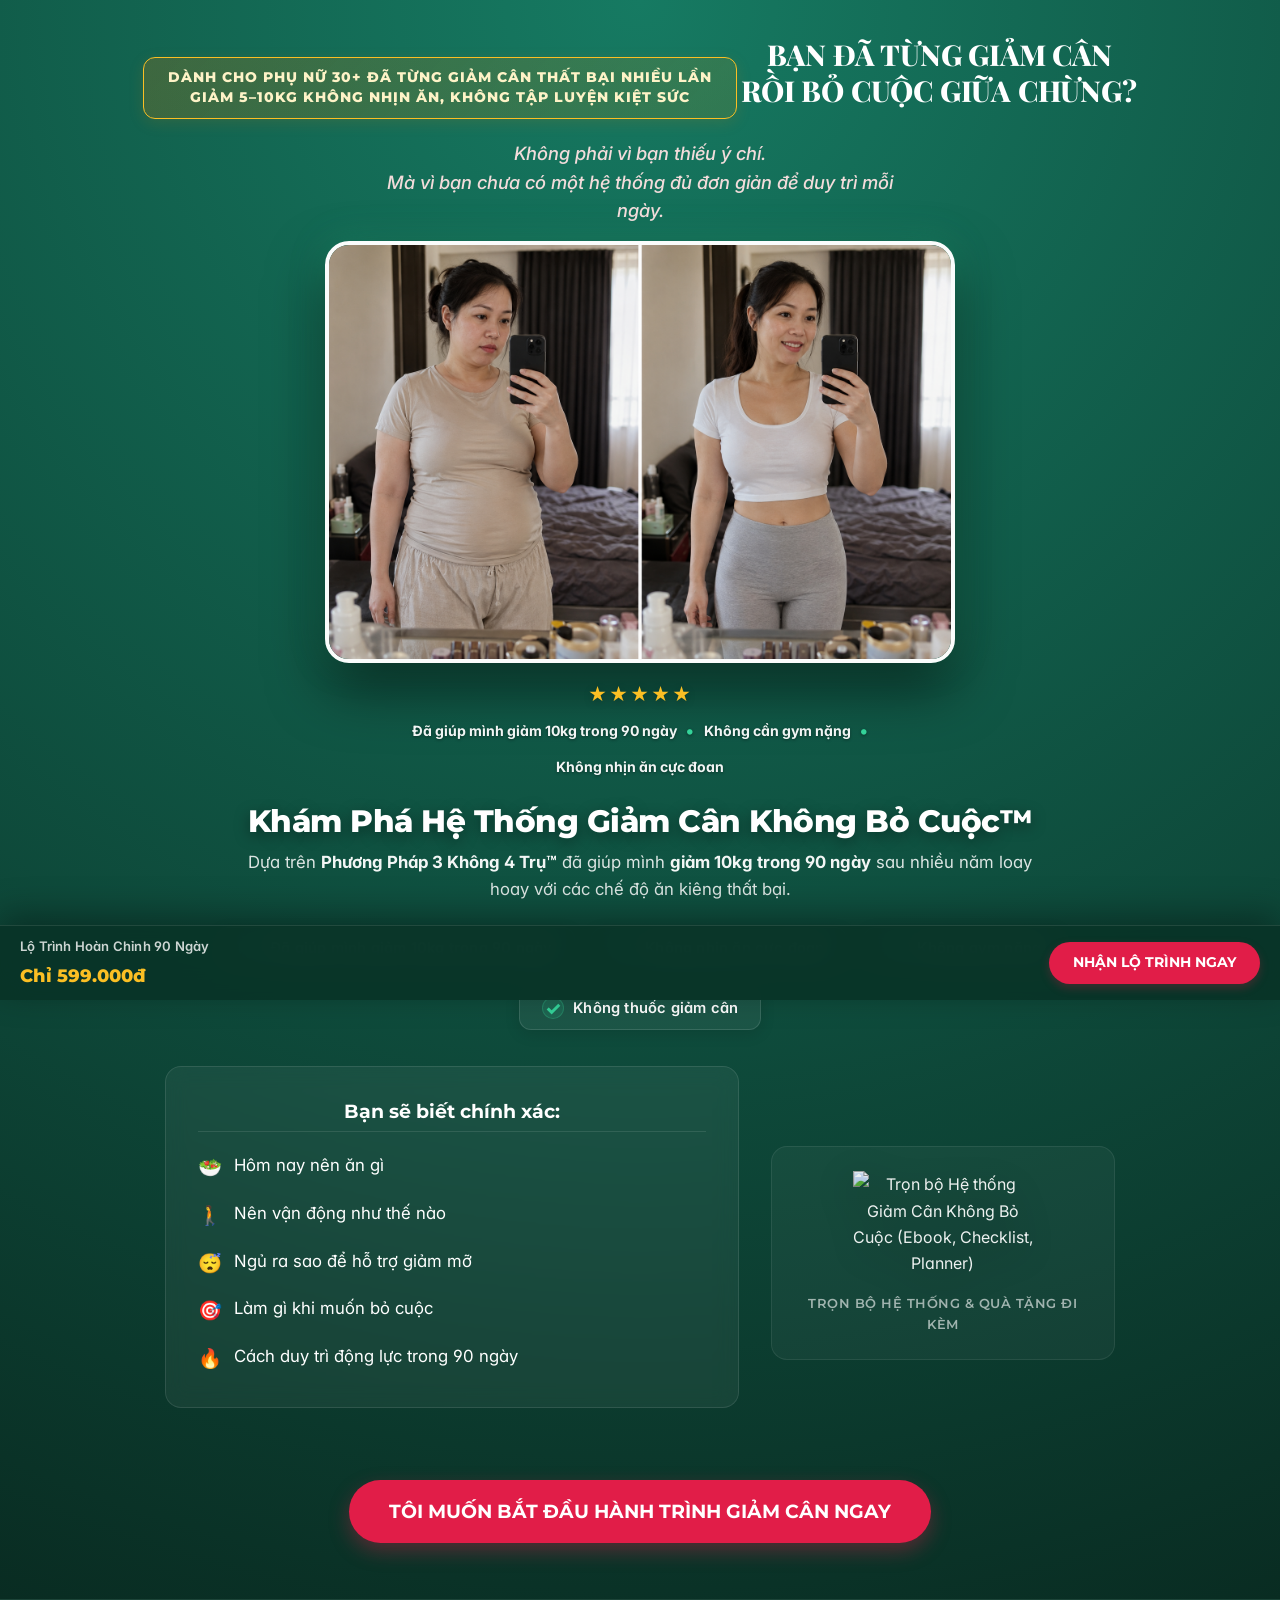
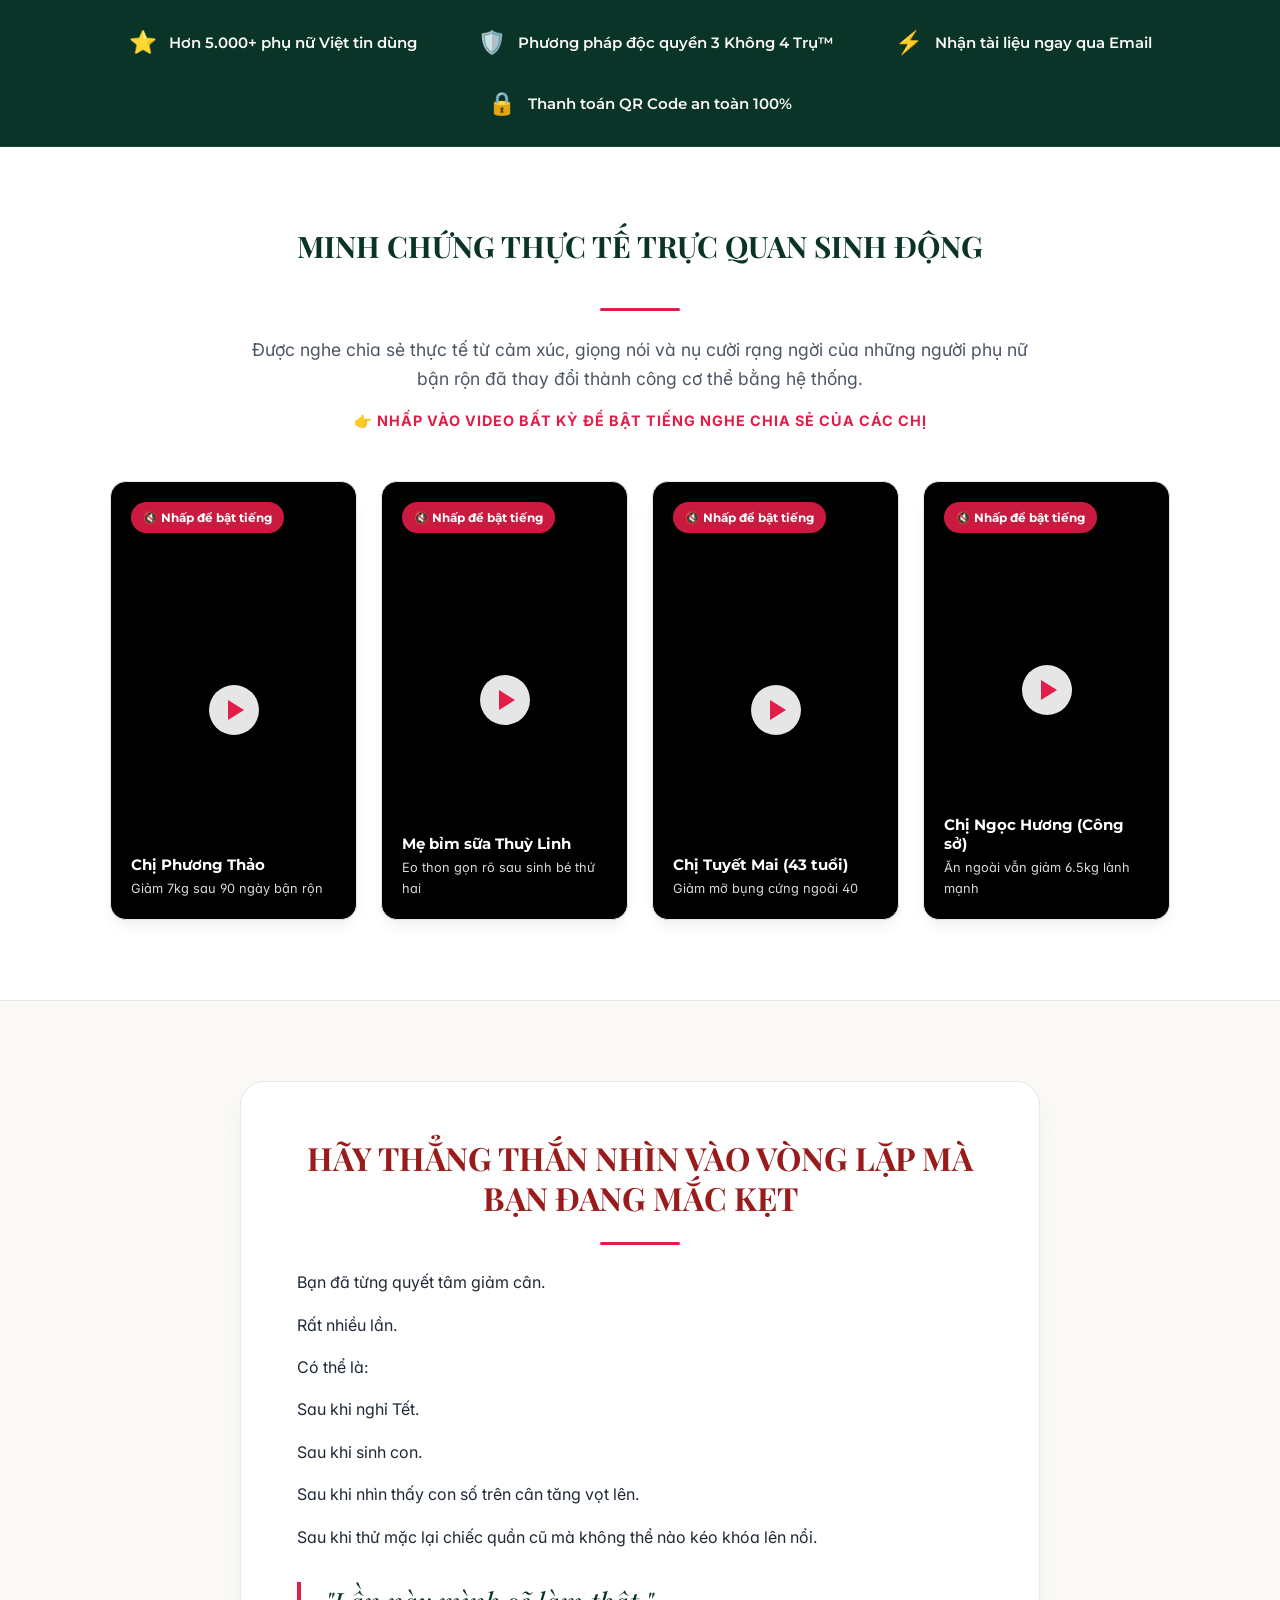
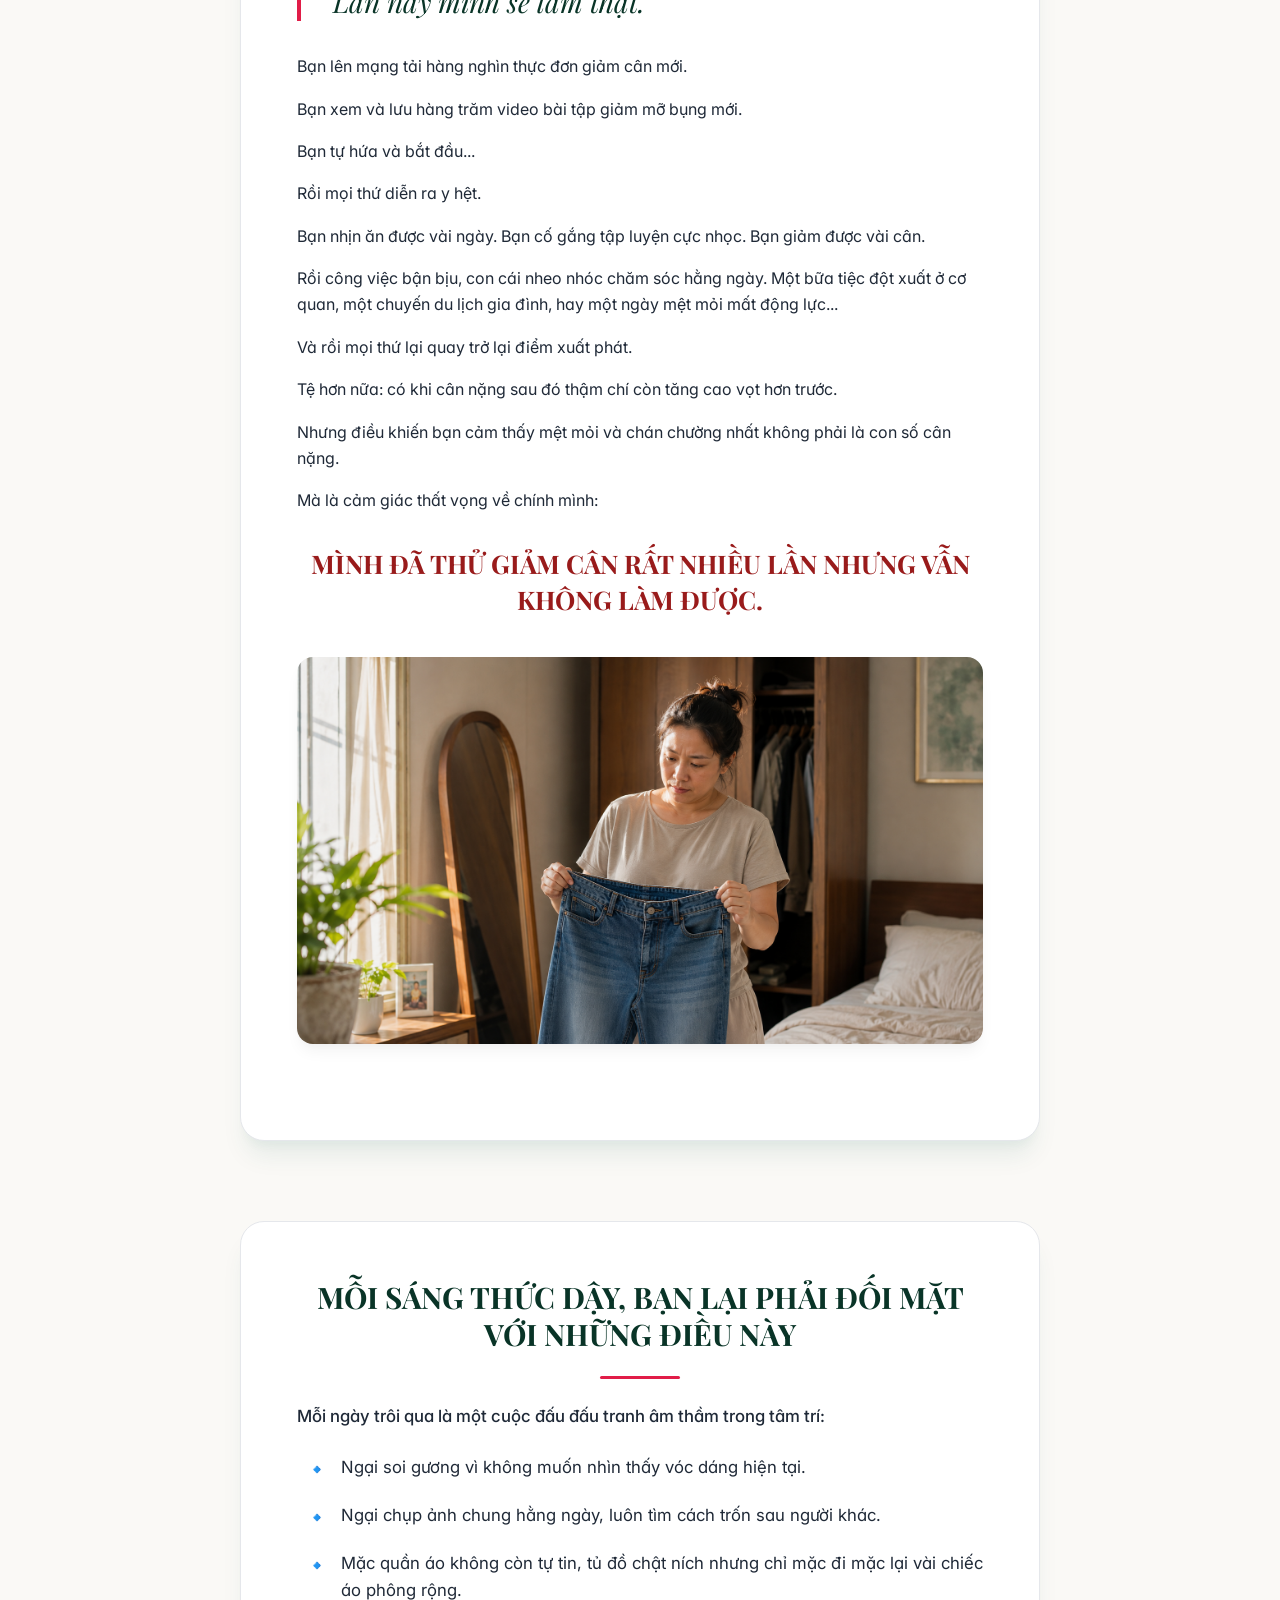
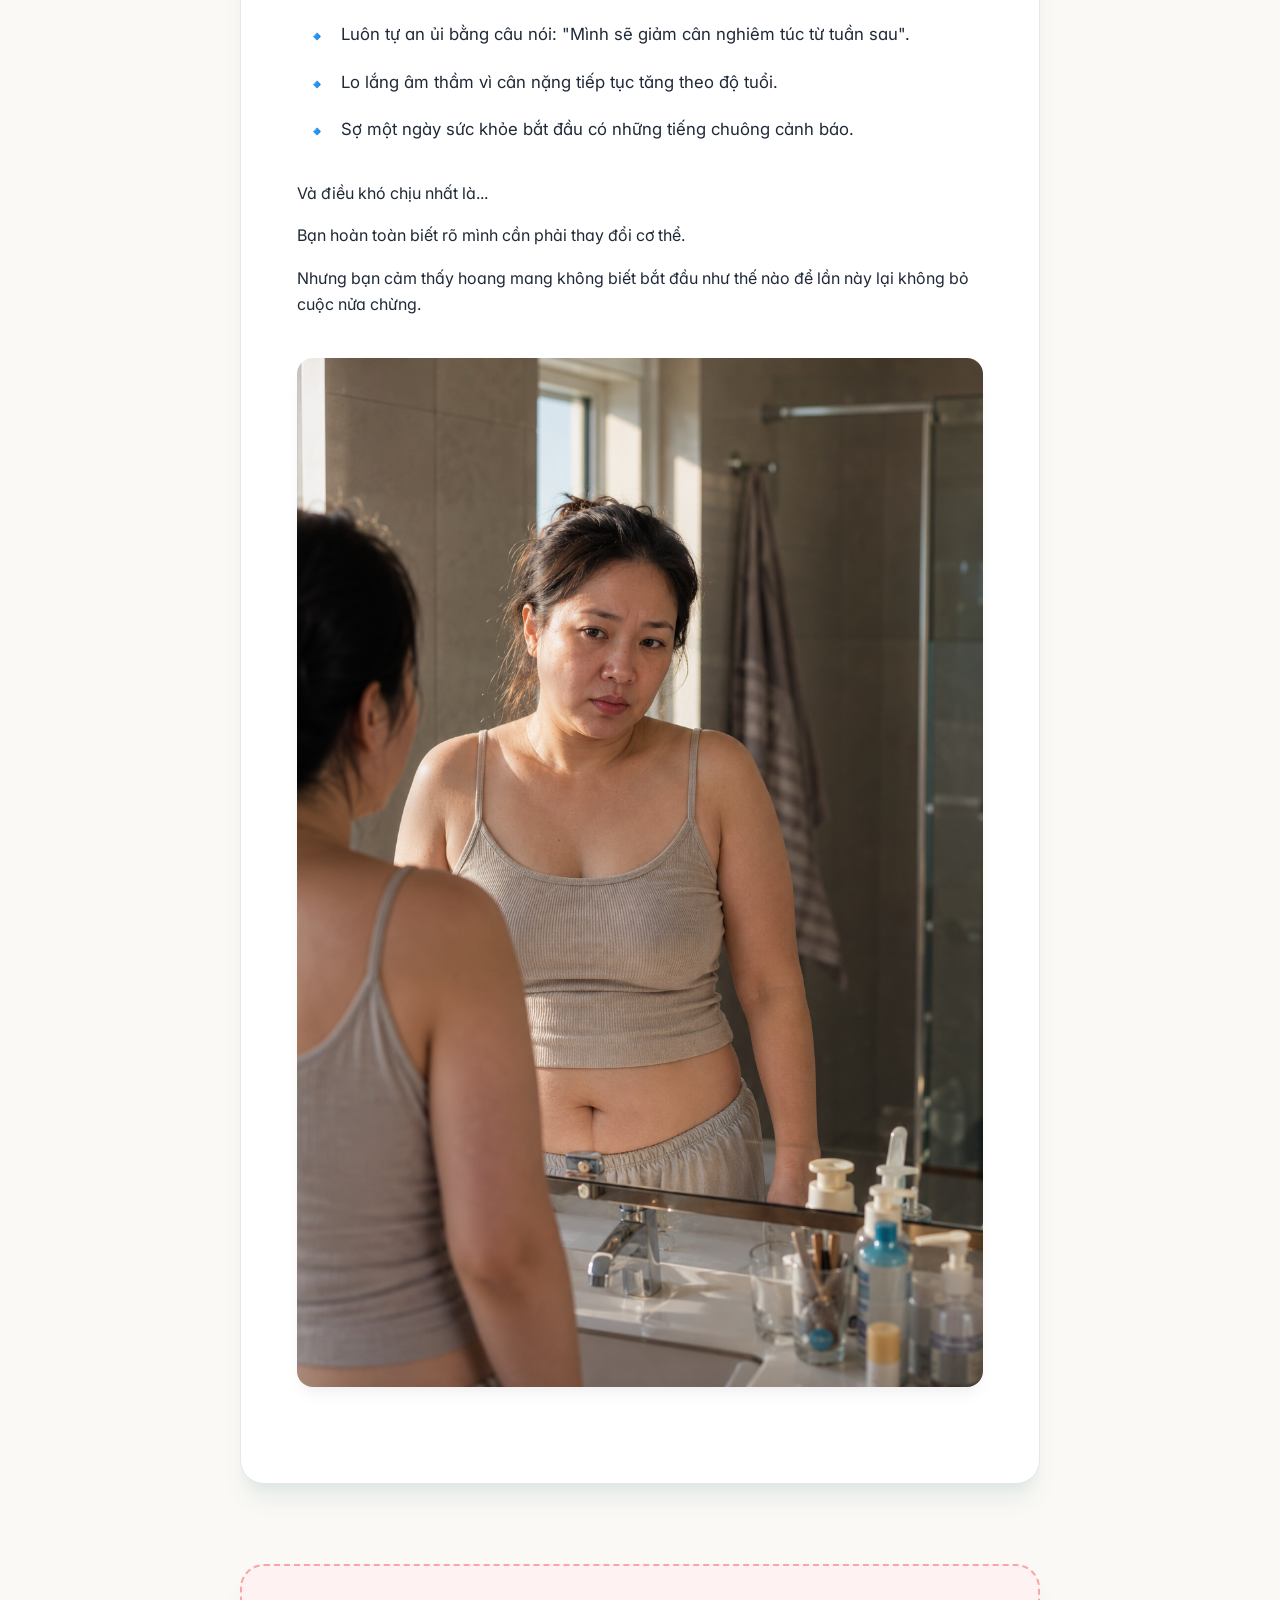
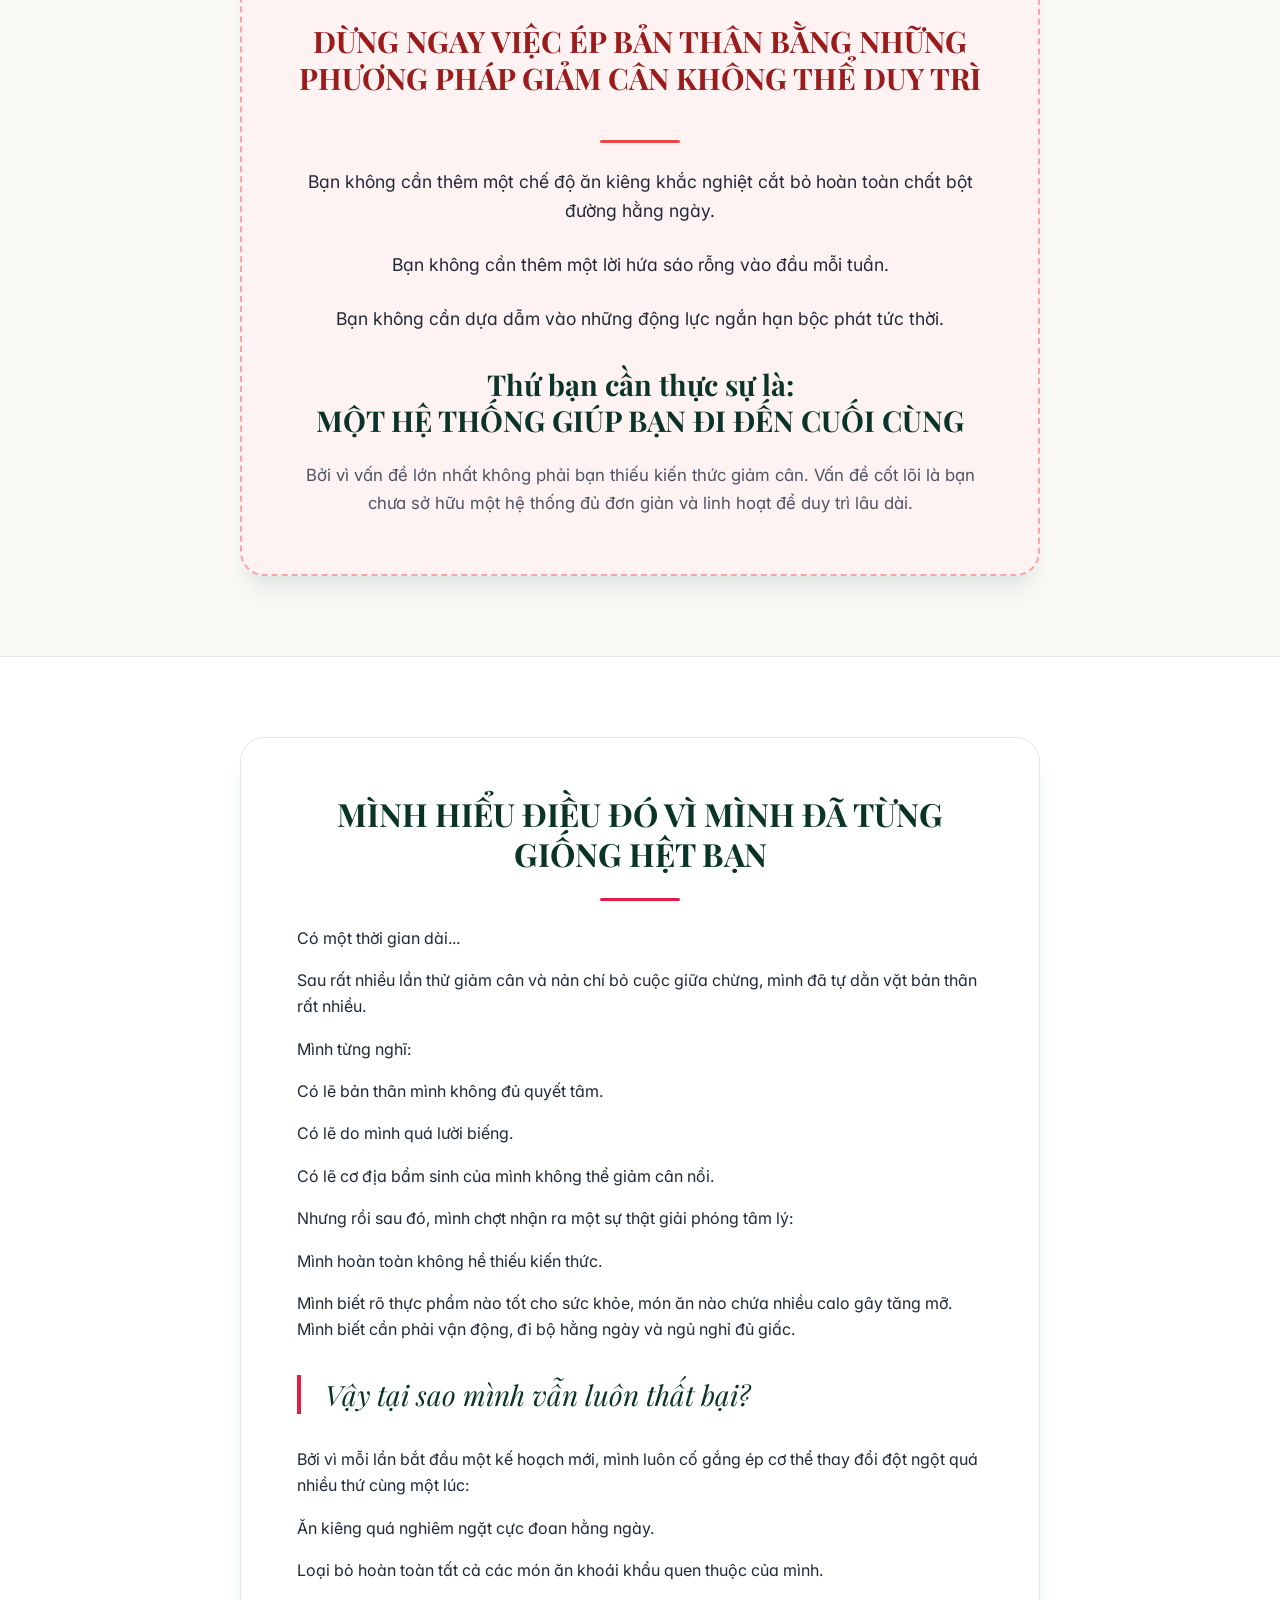
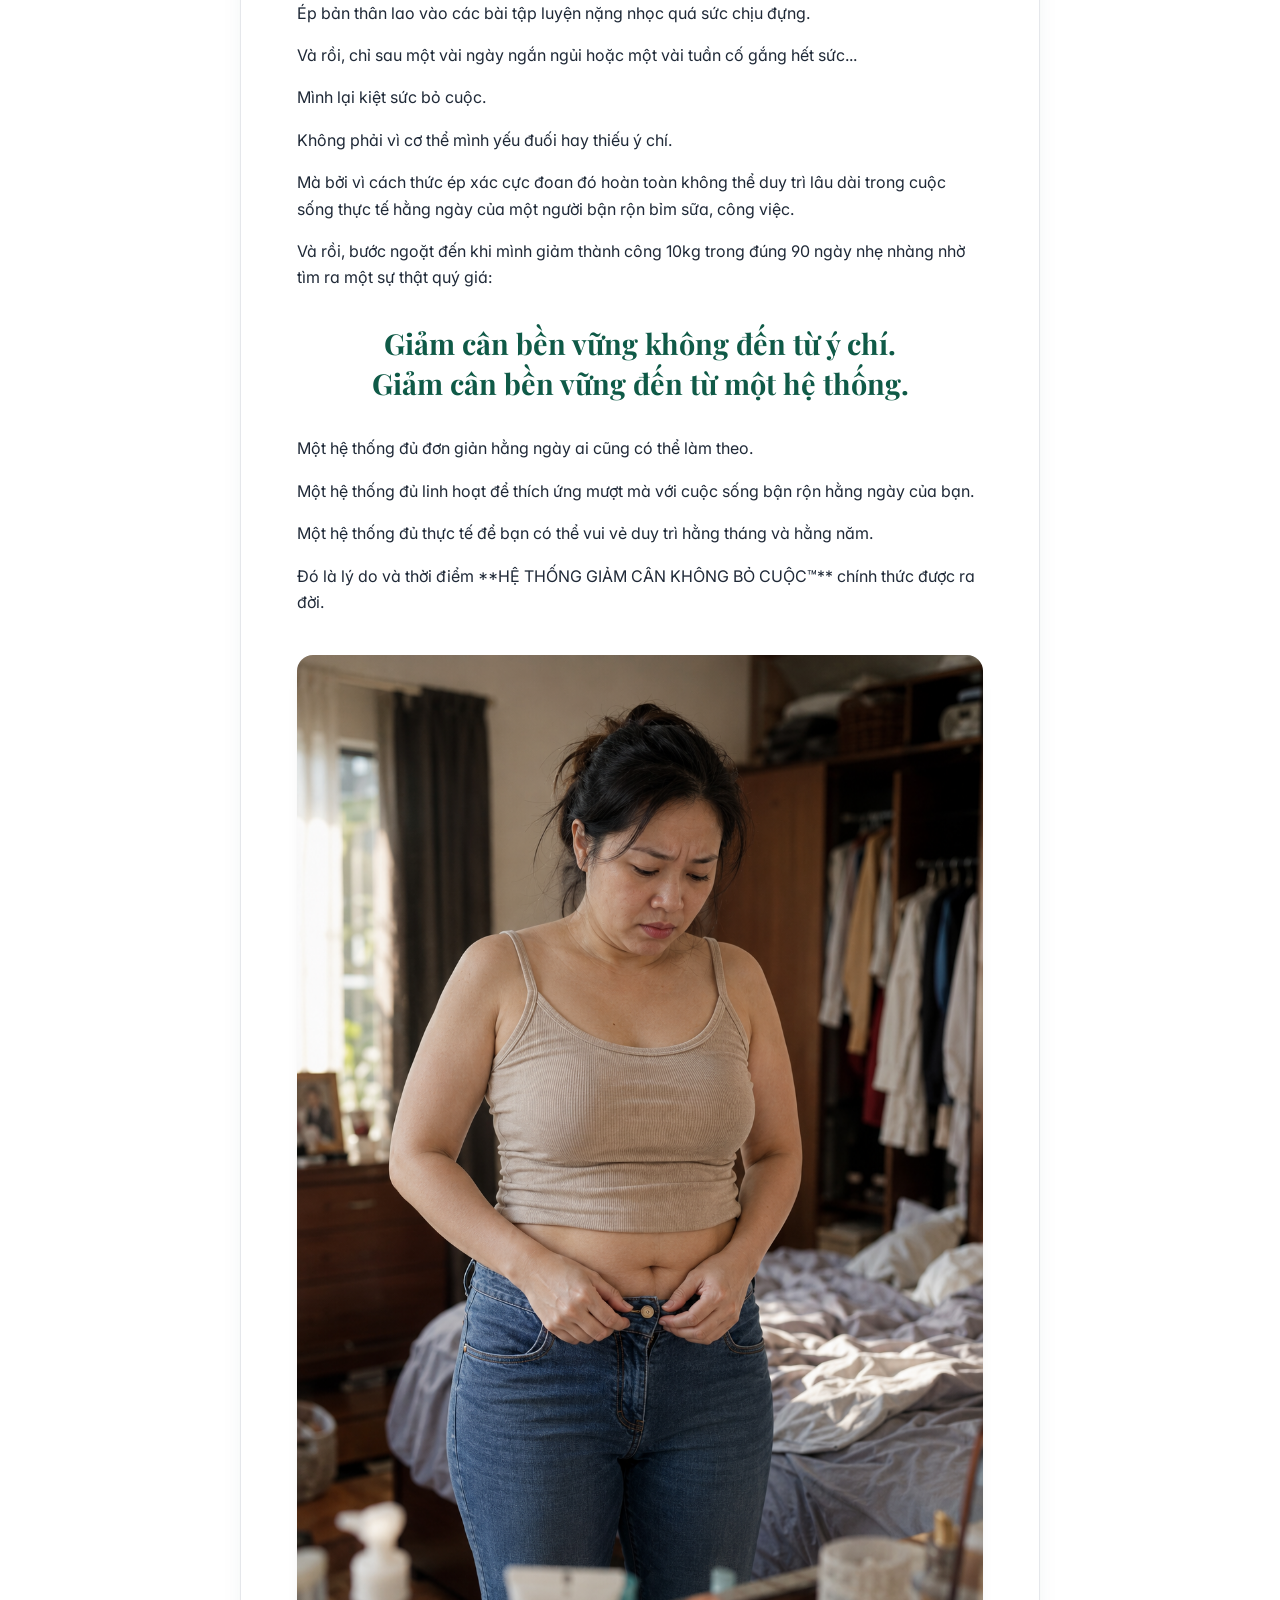
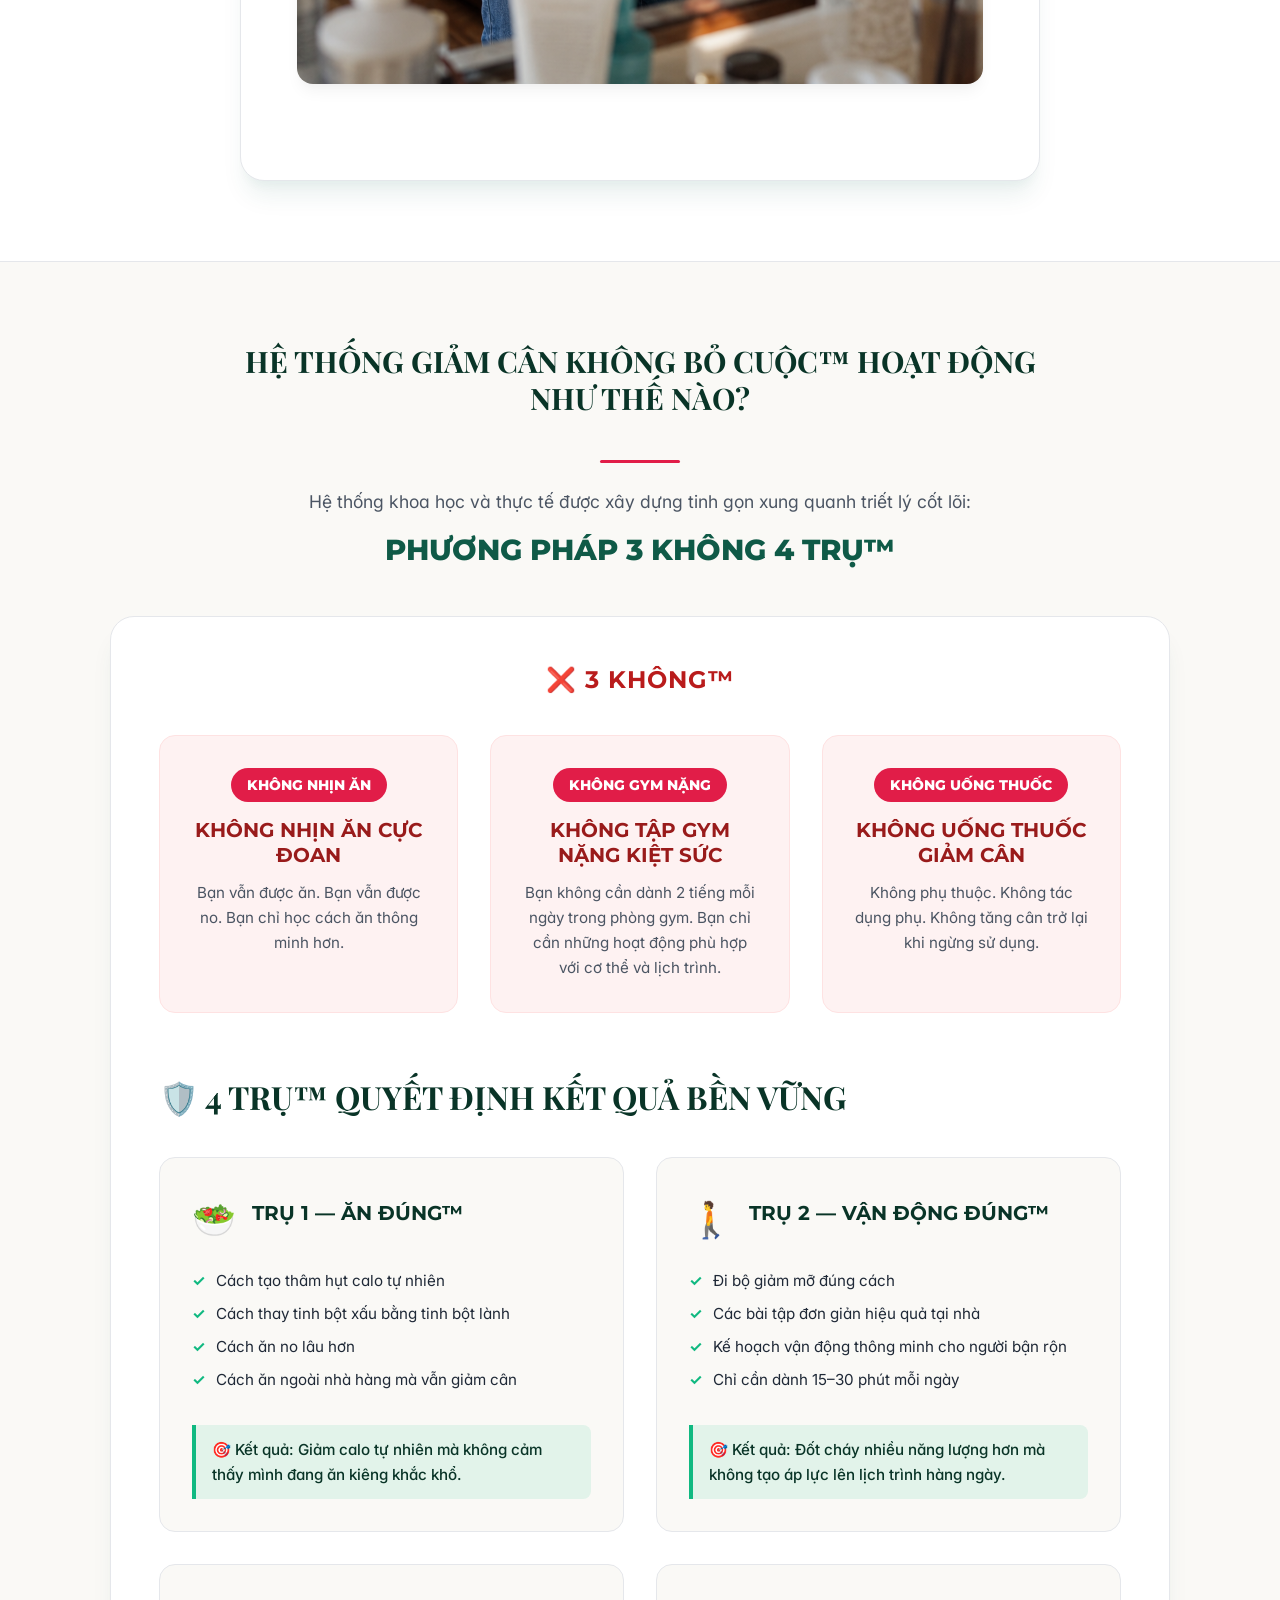
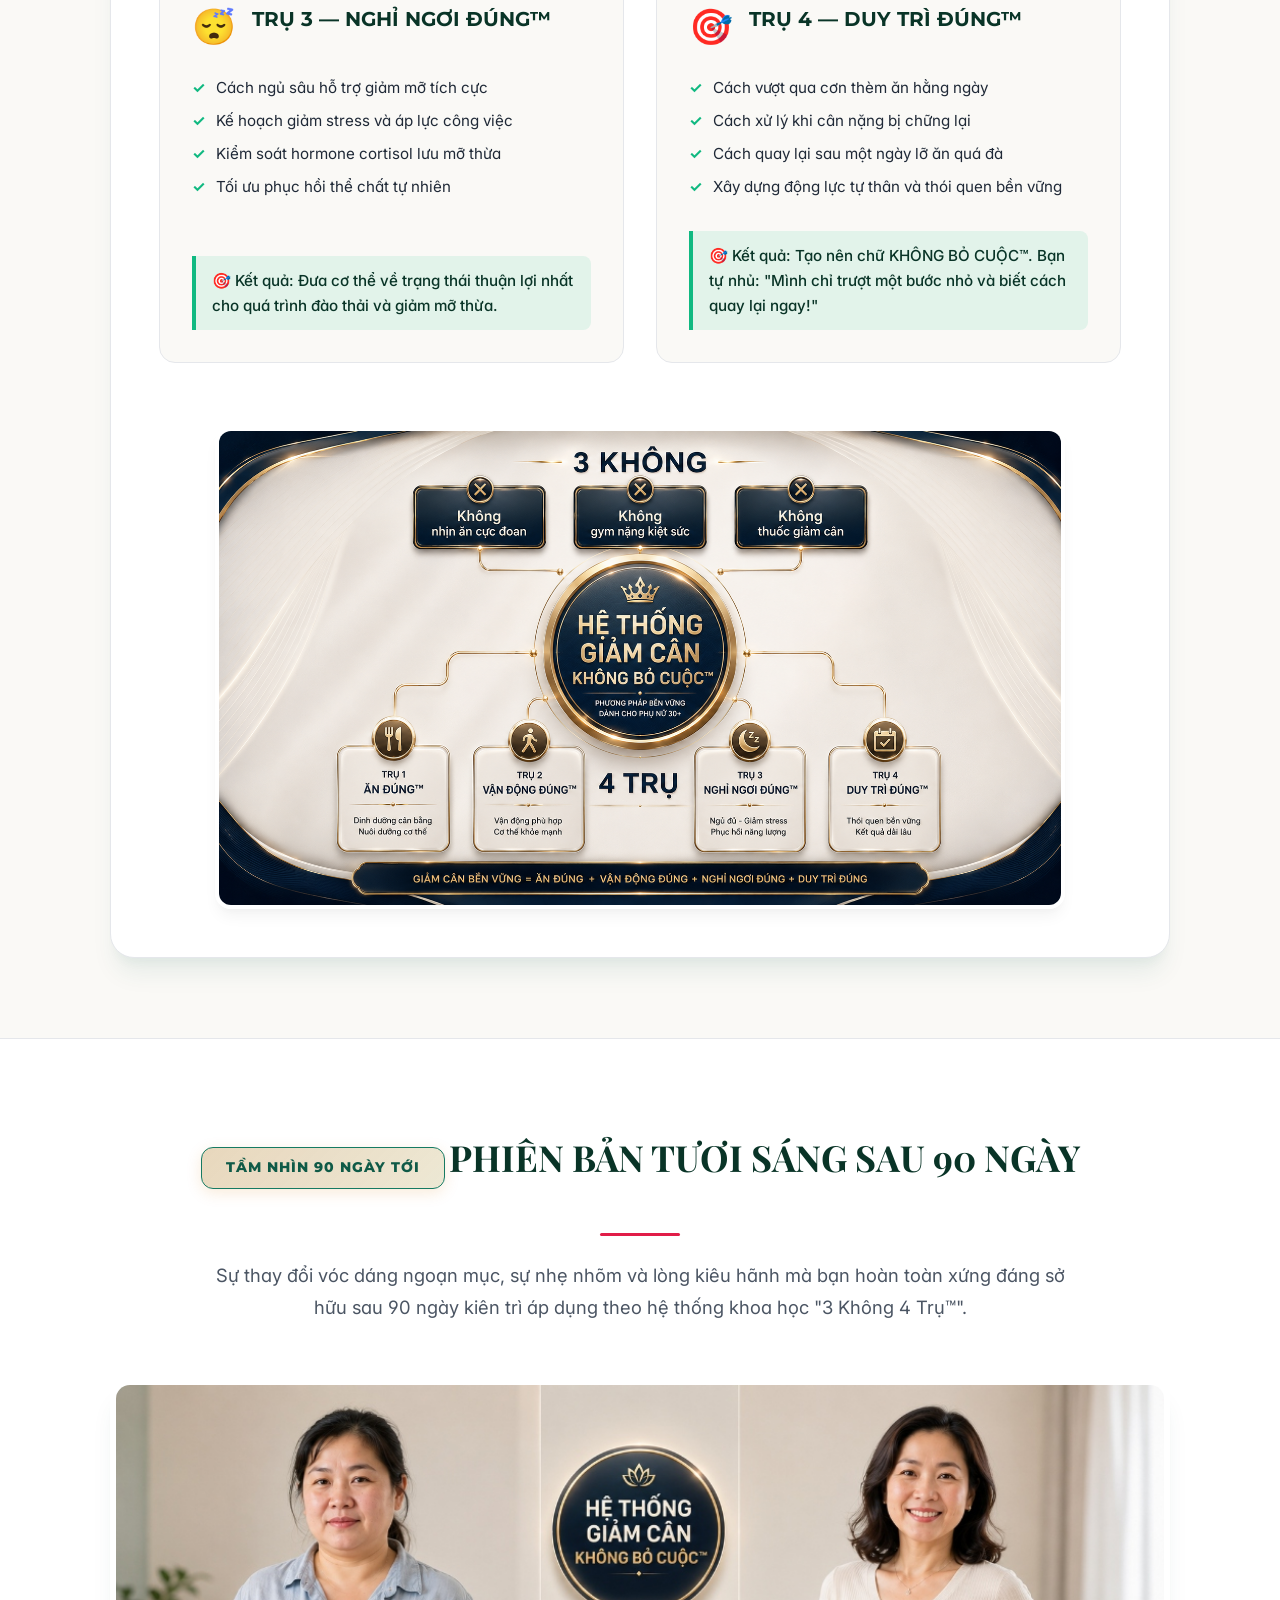
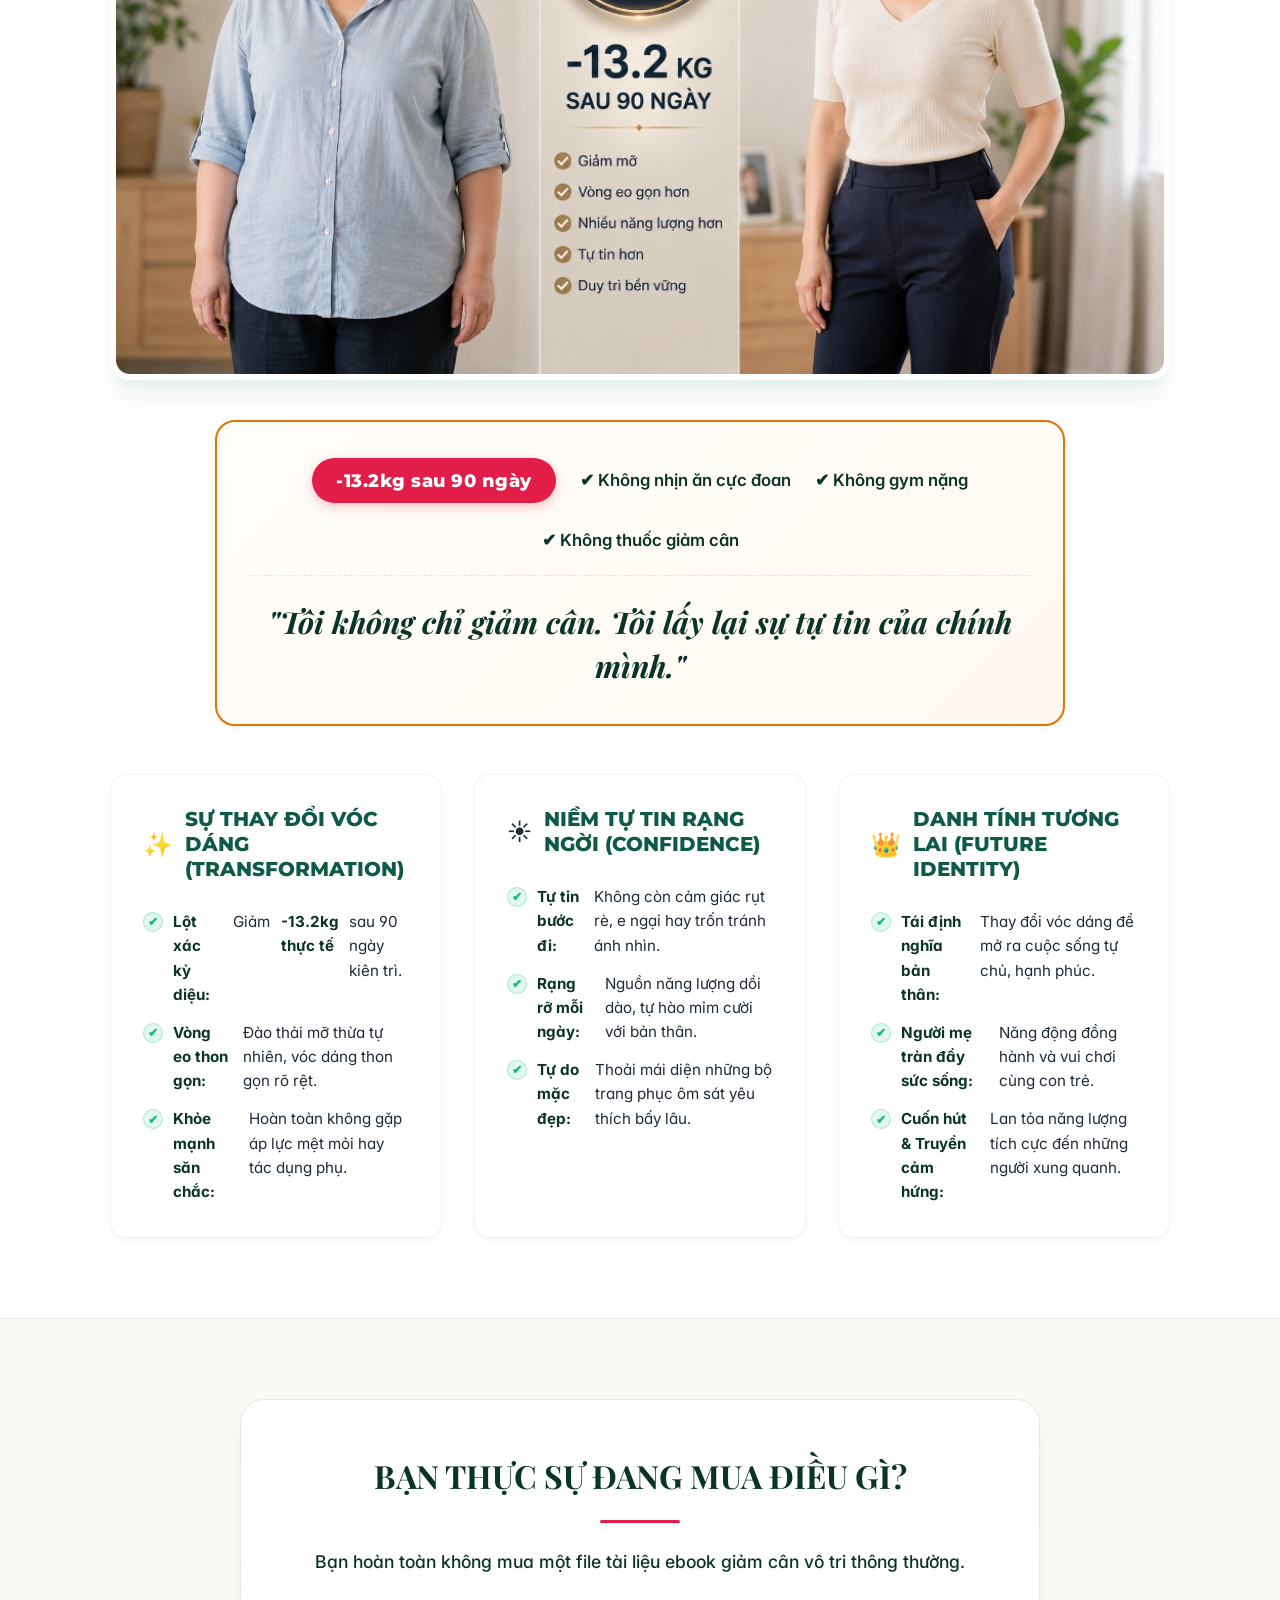
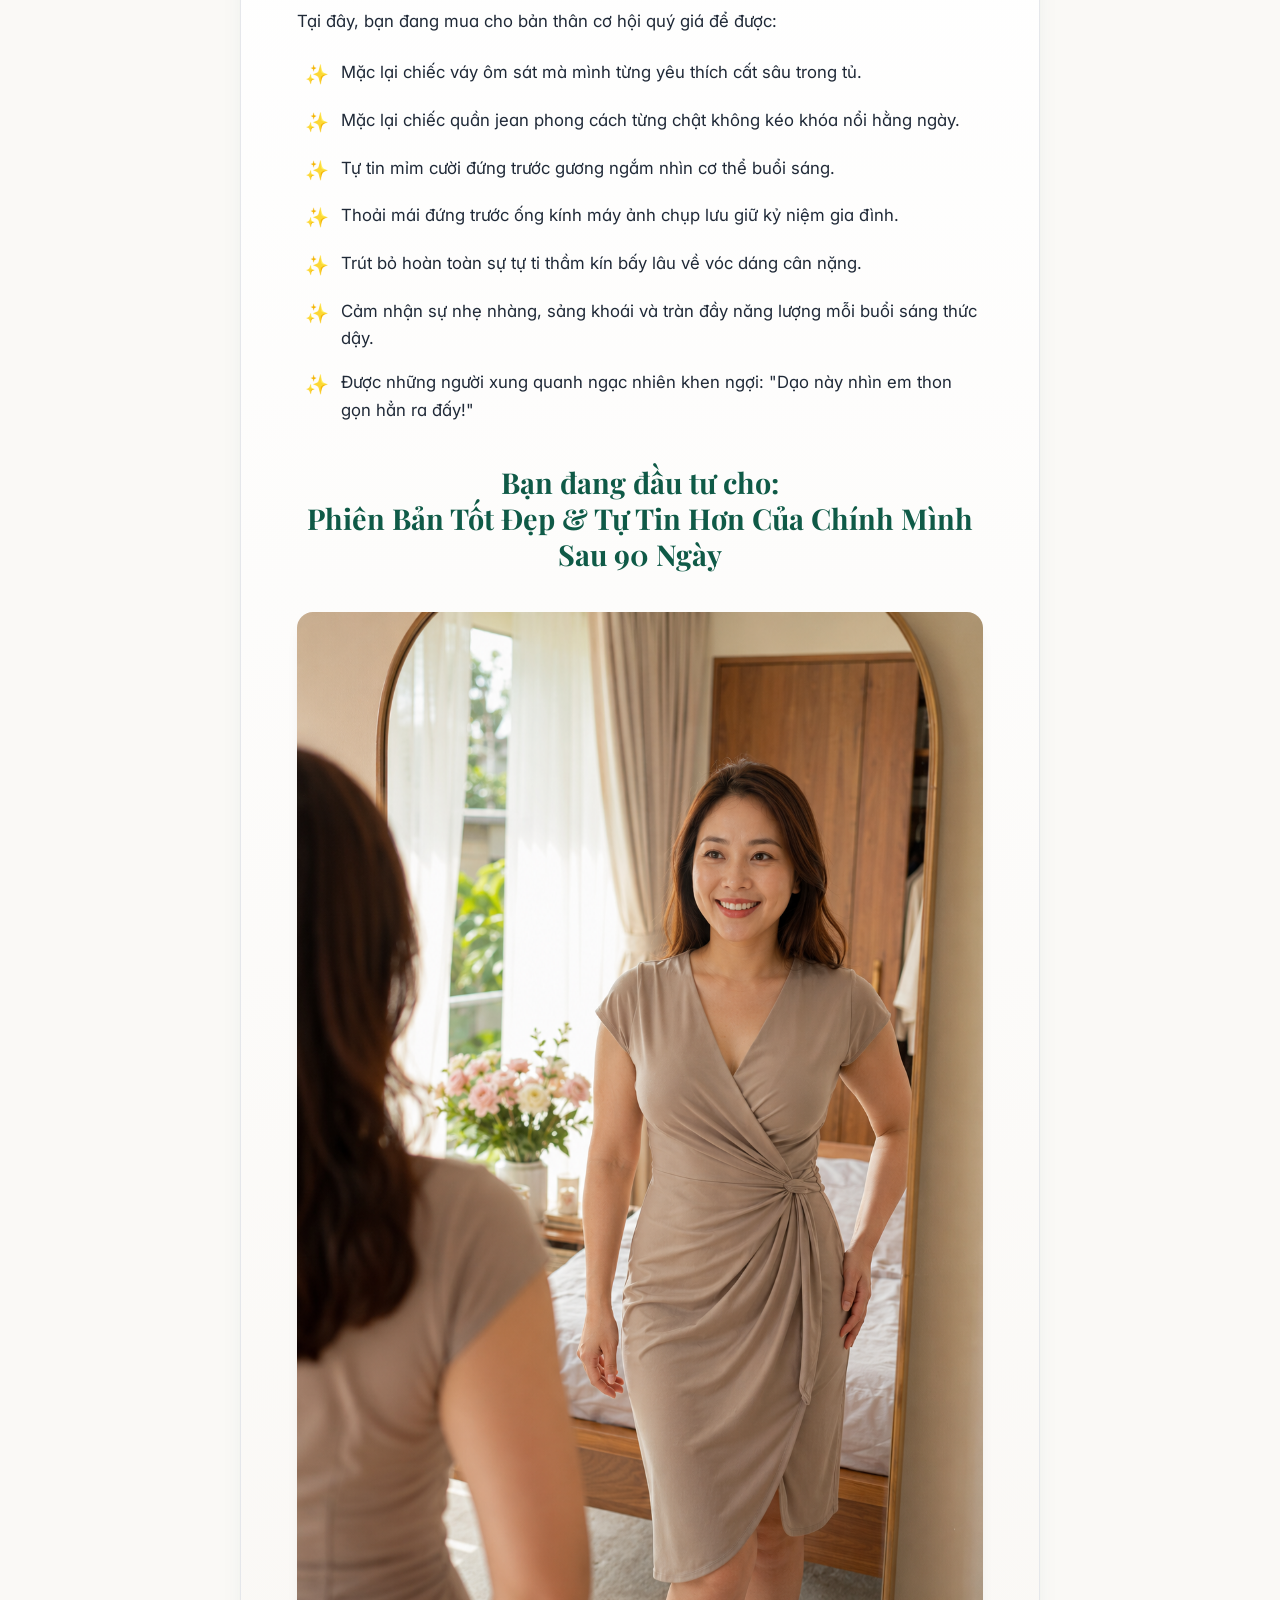
==== index.html @ ab099c60 "Add payment status tracking and checkout expiration flow" ====
<!DOCTYPE html>
<html lang="vi">
<head>
  <meta charset="UTF-8">
  <meta name="viewport" content="width=device-width, initial-scale=1.0">
  
  <!-- SEO Directives -->
  <title>Hệ Thống Giảm Cân Không Bỏ Cuộc™ - Giảm 10kg Trong 90 Ngày</title>
  <meta name="description" content="Khám phá Hệ Thống Giảm Cân Không Bỏ Cuộc™ dựa trên Phương Pháp 3 Không 4 Trụ™ đã giúp hàng nghìn phụ nữ Việt Nam sau tuổi 30 giảm 5-10kg lành mạnh và bền vững.">
  <meta name="robots" content="index, follow">
  <link rel="canonical" href="https://hanhhealthy.com/giam-can-khong-bo-cuoc">
  
  <!-- High-Performance Preconnects & Resource Preloads -->
  <link rel="preconnect" href="https://fonts.googleapis.com">
  <link rel="preconnect" href="https://fonts.gstatic.com" crossorigin>
  <link rel="preload" href="styles.css" as="style">
  <link rel="preload" href="hero-before-after.png" as="image">
  
  <!-- Optimized Asynchronous Google Fonts -->
  <link href="https://fonts.googleapis.com/css2?family=Inter:wght@300;400;500;600;700&family=Playfair+Display:ital,wght@0,400;0,600;0,700;1,400&family=Montserrat:wght@400;500;600;700;800&display=swap" rel="stylesheet" media="print" onload="this.media='all'">
  <noscript>
    <link href="https://fonts.googleapis.com/css2?family=Inter:wght@300;400;500;600;700&family=Playfair+Display:ital,wght@0,400;0,600;0,700;1,400&family=Montserrat:wght@400;500;600;700;800&display=swap" rel="stylesheet">
  </noscript>
  
  <!-- Lightweight Inline SVG Favicon (Eliminates 404 Network Wait) -->
  <link rel="icon" href="data:image/svg+xml,<svg xmlns=%22http://www.w3.org/2000/svg%22 viewBox=%220 0 100 100%22><text y=%22.9em%22 font-size=%2290%22>🥗</text></svg>">
  
  <!-- Open Graph / Facebook / Zalo Cards (Cold Traffic Maximizer) -->
  <meta property="og:type" content="website">
  <meta property="og:url" content="https://hanhhealthy.com/giam-can-khong-bo-cuoc">
  <meta property="og:title" content="Hệ Thống Giảm Cân Không Bỏ Cuộc™ - Giảm 10kg Trong 90 Ngày">
  <meta property="og:description" content="Khám phá Hệ Thống Giảm Cân Không Bỏ Cuộc™ dựa trên Phương Pháp 3 Không 4 Trụ™ đã giúp hàng nghìn phụ nữ Việt Nam sau tuổi 30 giảm 5-10kg lành mạnh và bền vững.">
  <meta property="og:image" content="hero-before-after.png">
  <meta property="og:locale" content="vi_VN">
  
  <!-- Twitter Cards -->
  <meta property="twitter:card" content="summary_large_image">
  <meta property="twitter:url" content="https://hanhhealthy.com/giam-can-khong-bo-cuoc">
  <meta property="twitter:title" content="Hệ Thống Giảm Cân Không Bỏ Cuộc™ - Giảm 10kg Trong 90 Ngày">
  <meta property="twitter:description" content="Khám phá Hệ Thống Giảm Cân Không Bỏ Cuộc™ dựa trên Phương Pháp 3 Không 4 Trụ™ đã giúp hàng nghìn phụ nữ Việt Nam sau tuổi 30 giảm 5-10kg lành mạnh và bền vững.">
  <meta property="twitter:image" content="hero-before-after.png">

  <!-- JSON-LD Structured Schema (Google Search Rich Stars Rating Snippet) -->
  <script type="application/ld+json">
  {
    "@context": "https://schema.org",
    "@type": "Product",
    "name": "Hệ Thống Giảm Cân Không Bỏ Cuộc™",
    "image": [
      "hero-before-after.png",
      "openart-image_1780557071124_896e21bf_1780557071787_a4fb391e (1).png"
    ],
    "description": "Trọn bộ Cẩm nang (Ebook), Bảng kiểm (Checklist) và Sổ tay hành trình (Planner) dựa trên Phương pháp 3 Không 4 Trụ™ giúp phụ nữ sau tuổi 30 giảm mỡ lành mạnh hằng ngày.",
    "brand": {
      "@type": "Brand",
      "name": "Hanh Healthy"
    },
    "offers": {
      "@type": "Offer",
      "url": "https://hanhhealthy.com/giam-can-khong-bo-cuoc",
      "priceCurrency": "VND",
      "price": "599000",
      "priceValidUntil": "2027-12-31",
      "itemCondition": "https://schema.org/NewCondition",
      "availability": "https://schema.org/InStock"
    },
    "aggregateRating": {
      "@type": "AggregateRating",
      "ratingValue": "4.9",
      "reviewCount": "5140"
    }
  }
  </script>

  <!-- CSS Stylesheet -->
  <link rel="stylesheet" href="styles.css">

</head>
<body>

  <!-- ==========================================
       1. HERO SECTION (GIỚI THIỆU)
       ========================================== -->
  <header class="hero-section bg-dark-emerald">
    <div class="container text-center">
      <span class="target-badge">DÀNH CHO PHỤ NỮ 30+ ĐÃ TỪNG GIẢM CÂN THẤT BẠI NHIỀU LẦN<br>GIẢM 5–10KG KHÔNG NHỊN ĂN, KHÔNG TẬP LUYỆN KIỆT SỨC</span>
      
      <h2 class="hero-subtitle-question">Bạn Đã Từng Giảm Cân<br>Rồi Bỏ Cuộc Giữa Chừng?</h2>
      
      <p class="hero-bridge-statement">
        Không phải vì bạn thiếu ý chí.<br>Mà vì bạn chưa có một hệ thống đủ đơn giản để duy trì mỗi ngày.
      </p>
      
      <!-- BEFORE/AFTER Image immediately as main focal point -->
      <div class="hero-focal-proof-container">
        <img src="hero-before-after.png" fetchpriority="high"  alt="Sự thay đổi cơ thể trước sau 90 ngày" class="hero-focal-proof">
      </div>
      
      <!-- Compact social proof strip directly below Before/After image -->
      <div class="hero-proof-strip">
        <div class="proof-stars">★★★★★</div>
        <div class="proof-text-row">
          <span>Đã giúp mình giảm 10kg trong 90 ngày</span>
          <span class="proof-dot">•</span>
          <span>Không cần gym nặng</span>
          <span class="proof-dot">•</span>
          <span>Không nhịn ăn cực đoan</span>
        </div>
      </div>
      
      <h1 class="hero-title-main">Khám Phá Hệ Thống Giảm Cân Không Bỏ Cuộc™</h1>
      
      <p class="hero-desc-sub">
        Dựa trên <strong>Phương Pháp 3 Không 4 Trụ™</strong> đã giúp mình <strong>giảm 10kg trong 90 ngày</strong> sau nhiều năm loay hoay với các chế độ ăn kiêng thất bại.
      </p>

      <!-- Trust Row under Headline -->
      <div class="hero-trust-row">
        <div class="trust-pill"><span class="check-icon">✓</span> Đã giúp mình giảm 10kg trong 90 ngày</div>
        <div class="trust-pill"><span class="check-icon">✓</span> Không nhịn ăn cực đoan</div>
        <div class="trust-pill"><span class="check-icon">✓</span> Không gym nặng</div>
        <div class="trust-pill"><span class="check-icon">✓</span> Không thuốc giảm cân</div>
      </div>

      <div class="hero-bottom-grid">
        <!-- Bullets -->
        <div class="hero-bullets-column">
          <div class="hero-bullets">
            <h3>Bạn sẽ biết chính xác:</h3>
            <ul>
              <li><span class="bullet-icon">🥗</span> Hôm nay nên ăn gì</li>
              <li><span class="bullet-icon">🚶</span> Nên vận động như thế nào</li>
              <li><span class="bullet-icon">😴</span> Ngủ ra sao để hỗ trợ giảm mỡ</li>
              <li><span class="bullet-icon">🎯</span> Làm gì khi muốn bỏ cuộc</li>
              <li><span class="bullet-icon">🔥</span> Cách duy trì động lực trong 90 ngày</li>
            </ul>
          </div>
        </div>

        <!-- Bundle Mockup (Replaces Single Ebook) -->
        <div class="hero-ebook-column">
          <div class="hero-ebook-support">
            <img src="openart-image_1780557071124_896e21bf_1780557071787_a4fb391e (1).png" alt="Trọn bộ Hệ thống Giảm Cân Không Bỏ Cuộc (Ebook, Checklist, Planner)" class="hero-ebook-secondary" fetchpriority="high" >
            <p class="ebook-caption">Trọn bộ Hệ thống & Quà tặng đi kèm</p>
          </div>
        </div>
      </div>

      <!-- Main CTA Button -->
      <div class="hero-cta-container">
        <a href="#checkout-section" class="btn-coral scroll-to-checkout" data-package="complete" style="font-size: 1.2rem; padding: 1rem 2.5rem; display: inline-block;">TÔI MUỐN BẮT ĐẦU HÀNH TRÌNH GIẢM CÂN NGAY</a>
      </div>
    </div>
  </header>

  <!-- ==========================================
       2. TRUST BAR (MỚI)
       ========================================== -->
  <section class="trust-bar">
    <div class="container">
      <div class="trust-flex">
        <div class="trust-item">
          <span class="icon">⭐</span>
          <span>Hơn 5.000+ phụ nữ Việt tin dùng</span>
        </div>
        <div class="trust-item">
          <span class="icon">🛡️</span>
          <span>Phương pháp độc quyền 3 Không 4 Trụ™</span>
        </div>
        <div class="trust-item">
          <span class="icon">⚡</span>
          <span>Nhận tài liệu ngay qua Email</span>
        </div>
        <div class="trust-item">
          <span class="icon">🔒</span>
          <span>Thanh toán QR Code an toàn 100%</span>
        </div>
      </div>
    </div>
  </section>

  <!-- ==========================================
       3. VIDEO TESTIMONIALS (MỚI - AUTOPLAY MUTED PREVIEW)
       ========================================== -->
  <section class="video-testimonials-section section-padding">
    <div class="container">
      <div class="text-center" style="max-width: 800px; margin: 0 auto 2.5rem auto;">
        <h2>MINH CHỨNG THỰC TẾ TRỰC QUAN SINH ĐỘNG</h2>
        <div class="divider"></div>
        <p style="color: var(--color-text-muted); font-size: 1.1rem;">
          Được nghe chia sẻ thực tế từ cảm xúc, giọng nói và nụ cười rạng ngời của những người phụ nữ bận rộn đã thay đổi thành công cơ thể bằng hệ thống.
        </p>
        <p style="font-size: 0.9rem; font-weight: bold; color: var(--color-accent); text-transform: uppercase; letter-spacing: 1px;">
          👉 Nhấp vào video bất kỳ để bật tiếng nghe chia sẻ của các chị
        </p>
      </div>

      <div class="video-grid">
        <!-- Video 01 -->
        <div class="video-card">
          <video class="testimonial-video" src="video-testimonial-01.mp4" loop playsinline autoplay muted preload="none"></video>
          <div class="video-overlay">
            <span class="unmute-badge">🔇 Nhấp để bật tiếng</span>
            <div class="video-play-btn"></div>
            <div class="video-desc">
              <h4>Chị Phương Thảo</h4>
              <p>Giảm 7kg sau 90 ngày bận rộn</p>
            </div>
          </div>
        </div>

        <!-- Video 02 -->
        <div class="video-card">
          <video class="testimonial-video" src="video-testimonial-02.mp4" loop playsinline autoplay muted preload="none"></video>
          <div class="video-overlay">
            <span class="unmute-badge">🔇 Nhấp để bật tiếng</span>
            <div class="video-play-btn"></div>
            <div class="video-desc">
              <h4>Mẹ bỉm sữa Thuỳ Linh</h4>
              <p>Eo thon gọn rõ sau sinh bé thứ hai</p>
            </div>
          </div>
        </div>

        <!-- Video 03 -->
        <div class="video-card">
          <video class="testimonial-video" src="video-testimonial-03.mp4" loop playsinline autoplay muted preload="none"></video>
          <div class="video-overlay">
            <span class="unmute-badge">🔇 Nhấp để bật tiếng</span>
            <div class="video-play-btn"></div>
            <div class="video-desc">
              <h4>Chị Tuyết Mai (43 tuổi)</h4>
              <p>Giảm mỡ bụng cứng ngoài 40</p>
            </div>
          </div>
        </div>

        <!-- Video 04 -->
        <div class="video-card">
          <video class="testimonial-video" src="video-testimonial-04.mp4" loop playsinline autoplay muted preload="none"></video>
          <div class="video-overlay">
            <span class="unmute-badge">🔇 Nhấp để bật tiếng</span>
            <div class="video-play-btn"></div>
            <div class="video-desc">
              <h4>Chị Ngọc Hương (Công sở)</h4>
              <p>Ăn ngoài vẫn giảm 6.5kg lành mạnh</p>
            </div>
          </div>
        </div>
      </div>
    </div>
  </section>

  <!-- ==========================================
       8. SECTION: VÒNG LẶP ĐAU ĐỚN (LOOP)
       ========================================== -->
  <section class="story-editorial-section section-padding">
    <div class="container">
      <div class="editorial-layout">
        <div class="editorial-card">
          <h2 class="text-center" style="display: block; font-size: 2rem; color: #991B1B;">HÃY THẲNG THẮN NHÌN VÀO VÒNG LẶP MÀ BẠN ĐANG MẮC KẸT</h2>
          <div class="divider"></div>
          
          <p>Bạn đã từng quyết tâm giảm cân.</p>
          <p>Rất nhiều lần.</p>
          <p>Có thể là:</p>
          <p>Sau khi nghỉ Tết.</p>
          <p>Sau khi sinh con.</p>
          <p>Sau khi nhìn thấy con số trên cân tăng vọt lên.</p>
          <p>Sau khi thử mặc lại chiếc quần cũ mà không thể nào kéo khóa lên nổi.</p>
          
          <div class="editorial-quote">
            "Lần này mình sẽ làm thật."
          </div>

          <p>Bạn lên mạng tải hàng nghìn thực đơn giảm cân mới.</p>
          <p>Bạn xem và lưu hàng trăm video bài tập giảm mỡ bụng mới.</p>
          <p>Bạn tự hứa và bắt đầu...</p>
          
          <p>Rồi mọi thứ diễn ra y hệt.</p>
          <p>Bạn nhịn ăn được vài ngày. Bạn cố gắng tập luyện cực nhọc. Bạn giảm được vài cân.</p>
          <p>Rồi công việc bận bịu, con cái nheo nhóc chăm sóc hằng ngày. Một bữa tiệc đột xuất ở cơ quan, một chuyến du lịch gia đình, hay một ngày mệt mỏi mất động lực...</p>
          
          <p>Và rồi mọi thứ lại quay trở lại điểm xuất phát.</p>
          <p>Tệ hơn nữa: có khi cân nặng sau đó thậm chí còn tăng cao vọt hơn trước.</p>

          <p>Nhưng điều khiến bạn cảm thấy mệt mỏi và chán chường nhất không phải là con số cân nặng.</p>
          <p>Mà là cảm giác thất vọng về chính mình:</p>

          <h3 style="color: #991B1B; font-family: var(--font-heading); font-size: 1.6rem; text-align: center; margin: 2rem 0; line-height: 1.4;">
            MÌNH ĐÃ THỬ GIẢM CÂN RẤT NHIỀU LẦN NHƯNG VẪN KHÔNG LÀM ĐƯỢC.
          </h3>

          <div class="editorial-img-box">
            <img src="SECTION nỗi đau.png" alt="Biểu đồ vòng lặp bế tắc khi tự mò mẫm giảm cân" loading="lazy" decoding="async">
          </div>
        </div>
      </div>
    </div>
  </section>

  <!-- ==========================================
       9. SECTION: MỖI SÁNG SOI GƯƠNG (NỖI ĐAU)
       ========================================== -->
  <section class="story-editorial-section section-padding" style="padding-top: 0;">
    <div class="container">
      <div class="editorial-layout">
        <div class="editorial-card">
          <h2 class="text-center" style="display: block; font-size: 1.85rem; color: var(--color-primary-dark);">MỖI SÁNG THỨC DẬY, BẠN LẠI PHẢI ĐỐI MẶT VỚI NHỮNG ĐIỀU NÀY</h2>
          <div class="divider"></div>

          <p style="font-size: 1.05rem; margin-bottom: 1.5rem; font-weight: 500;">Mỗi ngày trôi qua là một cuộc đấu đấu tranh âm thầm trong tâm trí:</p>
          
          <ul style="list-style: none; margin-bottom: 2rem; padding-left: 0.5rem;">
            <li style="margin-bottom: 1rem; display: flex; align-items: flex-start; font-size: 1.05rem;">
              <span style="color: var(--color-accent); margin-right: 0.75rem; font-size: 1.2rem;">🔹</span> Ngại soi gương vì không muốn nhìn thấy vóc dáng hiện tại.
            </li>
            <li style="margin-bottom: 1rem; display: flex; align-items: flex-start; font-size: 1.05rem;">
              <span style="color: var(--color-accent); margin-right: 0.75rem; font-size: 1.2rem;">🔹</span> Ngại chụp ảnh chung hằng ngày, luôn tìm cách trốn sau người khác.
            </li>
            <li style="margin-bottom: 1rem; display: flex; align-items: flex-start; font-size: 1.05rem;">
              <span style="color: var(--color-accent); margin-right: 0.75rem; font-size: 1.2rem;">🔹</span> Mặc quần áo không còn tự tin, tủ đồ chật ních nhưng chỉ mặc đi mặc lại vài chiếc áo phông rộng.
            </li>
            <li style="margin-bottom: 1rem; display: flex; align-items: flex-start; font-size: 1.05rem;">
              <span style="color: var(--color-accent); margin-right: 0.75rem; font-size: 1.2rem;">🔹</span> Luôn tự an ủi bằng câu nói: "Mình sẽ giảm cân nghiêm túc từ tuần sau".
            </li>
            <li style="margin-bottom: 1rem; display: flex; align-items: flex-start; font-size: 1.05rem;">
              <span style="color: var(--color-accent); margin-right: 0.75rem; font-size: 1.2rem;">🔹</span> Lo lắng âm thầm vì cân nặng tiếp tục tăng theo độ tuổi.
            </li>
            <li style="margin-bottom: 1rem; display: flex; align-items: flex-start; font-size: 1.05rem;">
              <span style="color: var(--color-accent); margin-right: 0.75rem; font-size: 1.2rem;">🔹</span> Sợ một ngày sức khỏe bắt đầu có những tiếng chuông cảnh báo.
            </li>
          </ul>

          <p>Và điều khó chịu nhất là...</p>
          <p>Bạn hoàn toàn biết rõ mình cần phải thay đổi cơ thể.</p>
          <p>Nhưng bạn cảm thấy hoang mang không biết bắt đầu như thế nào để lần này lại không bỏ cuộc nửa chừng.</p>

          <div class="editorial-img-box">
            <img src="Section soi gương.png" alt="Sự lo lắng của phụ nữ trước gương hằng sáng" loading="lazy" decoding="async">
          </div>
        </div>
      </div>
    </div>
  </section>

  <!-- ==========================================
       10. SECTION: DỪNG NGAY PHƯƠNG PHÁP CỰC ĐOAN (RESET)
       ========================================== -->
  <section class="story-editorial-section section-padding" style="padding-top: 0;">
    <div class="container text-center">
      <div class="editorial-layout">
        <div class="editorial-card" style="background-color: #FEF2F2; border: 2px dashed #FCA5A5;">
          <h2 style="color: #991B1B; font-size: 1.85rem;">DỪNG NGAY VIỆC ÉP BẢN THÂN BẰNG NHỮNG PHƯƠNG PHÁP GIẢM CÂN KHÔNG THỂ DUY TRÌ</h2>
          <div class="divider" style="background-color: #EF4444;"></div>
          
          <p style="font-size: 1.1rem; line-height: 1.7; margin-bottom: 1.5rem;">
            Bạn không cần thêm một chế độ ăn kiêng khắc nghiệt cắt bỏ hoàn toàn chất bột đường hằng ngày.
          </p>
          <p style="font-size: 1.1rem; line-height: 1.7; margin-bottom: 1.5rem;">
            Bạn không cần thêm một lời hứa sáo rỗng vào đầu mỗi tuần.
          </p>
          <p style="font-size: 1.1rem; line-height: 1.7; margin-bottom: 2rem;">
            Bạn không cần dựa dẫm vào những động lực ngắn hạn bộc phát tức thời.
          </p>

          <h3 style="color: var(--color-primary-dark); font-family: var(--font-heading); font-size: 1.8rem; font-weight: 700; margin-bottom: 1.5rem;">
            Thứ bạn cần thực sự là:<br>MỘT HỆ THỐNG GIÚP BẠN ĐI ĐẾN CUỐI CÙNG
          </h3>

          <p style="font-size: 1.05rem; color: var(--color-text-muted); margin-bottom: 0;">
            Bởi vì vấn đề lớn nhất không phải bạn thiếu kiến thức giảm cân. Vấn đề cốt lõi là bạn chưa sở hữu một hệ thống đủ đơn giản và linh hoạt để duy trì lâu dài.
          </p>
        </div>
      </div>
    </div>
  </section>

  <!-- ==========================================
       11. SECTION: CÂU CHUYỆN TÁC GIẢ (STORY)
       ========================================== -->
  <section class="story-section section-padding">
    <div class="container">
      <div class="editorial-layout">
        <div class="editorial-card">
          <h2 class="text-center" style="display: block; font-size: 2rem;">MÌNH HIỂU ĐIỀU ĐÓ VÌ MÌNH ĐÃ TỪNG GIỐNG HỆT BẠN</h2>
          <div class="divider"></div>

          <p>Có một thời gian dài...</p>
          <p>Sau rất nhiều lần thử giảm cân và nản chí bỏ cuộc giữa chừng, mình đã tự dằn vặt bản thân rất nhiều.</p>
          <p>Mình từng nghĩ:</p>
          <p>Có lẽ bản thân mình không đủ quyết tâm.</p>
          <p>Có lẽ do mình quá lười biếng.</p>
          <p>Có lẽ cơ địa bẩm sinh của mình không thể giảm cân nổi.</p>

          <p>Nhưng rồi sau đó, mình chợt nhận ra một sự thật giải phóng tâm lý:</p>
          <p>Mình hoàn toàn không hề thiếu kiến thức.</p>
          <p>Mình biết rõ thực phẩm nào tốt cho sức khỏe, món ăn nào chứa nhiều calo gây tăng mỡ. Mình biết cần phải vận động, đi bộ hằng ngày và ngủ nghỉ đủ giấc.</p>

          <div class="editorial-quote">
            Vậy tại sao mình vẫn luôn thất bại?
          </div>

          <p>Bởi vì mỗi lần bắt đầu một kế hoạch mới, mình luôn cố gắng ép cơ thể thay đổi đột ngột quá nhiều thứ cùng một lúc:</p>
          <p>Ăn kiêng quá nghiêm ngặt cực đoan hằng ngày.</p>
          <p>Loại bỏ hoàn toàn tất cả các món ăn khoái khẩu quen thuộc của mình.</p>
          <p>Ép bản thân lao vào các bài tập luyện nặng nhọc quá sức chịu đựng.</p>

          <p>Và rồi, chỉ sau một vài ngày ngắn ngủi hoặc một vài tuần cố gắng hết sức...</p>
          <p>Mình lại kiệt sức bỏ cuộc.</p>
          <p>Không phải vì cơ thể mình yếu đuối hay thiếu ý chí.</p>
          <p>Mà bởi vì cách thức ép xác cực đoan đó hoàn toàn không thể duy trì lâu dài trong cuộc sống thực tế hằng ngày của một người bận rộn bỉm sữa, công việc.</p>

          <p>Và rồi, bước ngoặt đến khi mình giảm thành công 10kg trong đúng 90 ngày nhẹ nhàng nhờ tìm ra một sự thật quý giá:</p>

          <h3 style="color: var(--color-primary); font-family: var(--font-heading); font-size: 1.8rem; text-align: center; margin: 2rem 0; line-height: 1.4;">
            Giảm cân bền vững không đến từ ý chí.<br>Giảm cân bền vững đến từ một hệ thống.
          </h3>

          <p>Một hệ thống đủ đơn giản hằng ngày ai cũng có thể làm theo.</p>
          <p>Một hệ thống đủ linh hoạt để thích ứng mượt mà với cuộc sống bận rộn hằng ngày của bạn.</p>
          <p>Một hệ thống đủ thực tế để bạn có thể vui vẻ duy trì hằng tháng và hằng năm.</p>

          <p>Đó là lý do và thời điểm **HỆ THỐNG GIẢM CÂN KHÔNG BỎ CUỘC™** chính thức được ra đời.</p>

          <div class="editorial-img-box">
            <img src="STORY SECTION.png" alt="Hành trình bộc bạch câu chuyện giảm cân của tác giả" loading="lazy" decoding="async">
          </div>
        </div>
      </div>
    </div>
  </section>

  <!-- ==========================================
       4. CƠ CHẾ HOẠT ĐỘNG: PHƯƠNG PHÁP 3 KHÔNG 4 TRỤ™
       ========================================== -->
  <section class="mechanism-section section-padding">
    <div class="container">
      <div class="text-center" style="max-width: 800px; margin: 0 auto;">
        <h2>HỆ THỐNG GIẢM CÂN KHÔNG BỎ CUỘC™ HOẠT ĐỘNG NHƯ THẾ NÀO?</h2>
        <div class="divider"></div>
        <p style="color: var(--color-text-muted); font-size: 1.1rem;">
          Hệ thống khoa học và thực tế được xây dựng tinh gọn xung quanh triết lý cốt lõi:
        </p>
        <h3 style="font-family: var(--font-subheading); color: var(--color-primary); font-size: 1.8rem; font-weight: 800; margin-top: 1rem;">
          PHƯƠNG PHÁP 3 KHÔNG 4 TRỤ™
        </h3>
      </div>

      <div class="mechanism-intro-box">
        <!-- 3 KHÔNG™ -->
        <h3 style="text-align: center; font-size: 1.5rem; color: #B91C1C; margin-bottom: 0.5rem; text-transform: uppercase; letter-spacing: 1px;">
          ❌ 3 KHÔNG™
        </h3>
        <div class="three-khong-grid">
          <div class="khong-card">
            <span class="khong-badge">KHÔNG NHỊN ĂN</span>
            <h3>KHÔNG NHỊN ĂN CỰC ĐOAN</h3>
            <p style="font-size: 0.95rem; color: var(--color-text-muted); margin-bottom: 0;">Bạn vẫn được ăn. Bạn vẫn được no. Bạn chỉ học cách ăn thông minh hơn.</p>
          </div>
          <div class="khong-card">
            <span class="khong-badge">KHÔNG GYM NẶNG</span>
            <h3>KHÔNG TẬP GYM NẶNG KIỆT SỨC</h3>
            <p style="font-size: 0.95rem; color: var(--color-text-muted); margin-bottom: 0;">Bạn không cần dành 2 tiếng mỗi ngày trong phòng gym. Bạn chỉ cần những hoạt động phù hợp với cơ thể và lịch trình.</p>
          </div>
          <div class="khong-card">
            <span class="khong-badge">KHÔNG UỐNG THUỐC</span>
            <h3>KHÔNG UỐNG THUỐC GIẢM CÂN</h3>
            <p style="font-size: 0.95rem; color: var(--color-text-muted); margin-bottom: 0;">Không phụ thuộc. Không tác dụng phụ. Không tăng cân trở lại khi ngừng sử dụng.</p>
          </div>
        </div>

        <!-- 4 TRỤ™ -->
        <h2 class="four-tru-title">🛡️ 4 TRỤ™ QUYẾT ĐỊNH KẾT QUẢ BỀN VỮNG</h2>
        <div class="four-tru-grid">
          <!-- Trụ 1 -->
          <div class="tru-card">
            <div class="tru-header">
              <span class="tru-icon">🥗</span>
              <h3>TRỤ 1 — ĂN ĐÚNG™</h3>
            </div>
            <ul class="tru-bullets">
              <li>Cách tạo thâm hụt calo tự nhiên</li>
              <li>Cách thay tinh bột xấu bằng tinh bột lành</li>
              <li>Cách ăn no lâu hơn</li>
              <li>Cách ăn ngoài nhà hàng mà vẫn giảm cân</li>
            </ul>
            <div class="tru-result-badge">
              🎯 Kết quả: Giảm calo tự nhiên mà không cảm thấy mình đang ăn kiêng khắc khổ.
            </div>
          </div>

          <!-- Trụ 2 -->
          <div class="tru-card">
            <div class="tru-header">
              <span class="tru-icon">🚶</span>
              <h3>TRỤ 2 — VẬN ĐỘNG ĐÚNG™</h3>
            </div>
            <ul class="tru-bullets">
              <li>Đi bộ giảm mỡ đúng cách</li>
              <li>Các bài tập đơn giản hiệu quả tại nhà</li>
              <li>Kế hoạch vận động thông minh cho người bận rộn</li>
              <li>Chỉ cần dành 15–30 phút mỗi ngày</li>
            </ul>
            <div class="tru-result-badge">
              🎯 Kết quả: Đốt cháy nhiều năng lượng hơn mà không tạo áp lực lên lịch trình hàng ngày.
            </div>
          </div>

          <!-- Trụ 3 -->
          <div class="tru-card">
            <div class="tru-header">
              <span class="tru-icon">😴</span>
              <h3>TRỤ 3 — NGHỈ NGƠI ĐÚNG™</h3>
            </div>
            <ul class="tru-bullets">
              <li>Cách ngủ sâu hỗ trợ giảm mỡ tích cực</li>
              <li>Kế hoạch giảm stress và áp lực công việc</li>
              <li>Kiểm soát hormone cortisol lưu mỡ thừa</li>
              <li>Tối ưu phục hồi thể chất tự nhiên</li>
            </ul>
            <div class="tru-result-badge">
              🎯 Kết quả: Đưa cơ thể về trạng thái thuận lợi nhất cho quá trình đào thải và giảm mỡ thừa.
            </div>
          </div>

          <!-- Trụ 4 -->
          <div class="tru-card">
            <div class="tru-header">
              <span class="tru-icon">🎯</span>
              <h3>TRỤ 4 — DUY TRÌ ĐÚNG™</h3>
            </div>
            <ul class="tru-bullets">
              <li>Cách vượt qua cơn thèm ăn hằng ngày</li>
              <li>Cách xử lý khi cân nặng bị chững lại</li>
              <li>Cách quay lại sau một ngày lỡ ăn quá đà</li>
              <li>Xây dựng động lực tự thân và thói quen bền vững</li>
            </ul>
            <div class="tru-result-badge">
              🎯 Kết quả: Tạo nên chữ KHÔNG BỎ CUỘC™. Bạn tự nhủ: "Mình chỉ trượt một bước nhỏ và biết cách quay lại ngay!"
            </div>
          </div>
        </div>

        <!-- Sơ đồ Mechanism đính kèm (Single high-res version with white background) -->
        <div class="mechanism-single-diagram">
          <div class="mechanism-img-container">
            <img src="HERO MECHANISM 2.png" alt="Sơ đồ chi tiết độc quyền Phương pháp 3 không 4 trụ" loading="lazy" decoding="async">
          </div>
        </div>
      </div>
    </div>
  </section>

  <!-- ==========================================
       5. "90 DAY RESULTS" SECTION (MỚI)
       ========================================== -->
  <section class="results-section section-padding">
    <div class="container text-center">
      <span class="target-badge" style="background-color: rgba(15,90,71,0.08); border-color: var(--color-primary-light); color: var(--color-primary); letter-spacing: 1px;">TẦM NHÌN 90 NGÀY TỚI</span>
      <h2 style="margin-top: 1rem; font-size: 2.25rem;">PHIÊN BẢN TƯƠI SÁNG SAU 90 NGÀY</h2>
      <div class="divider"></div>
      <p style="color: var(--color-text-muted); font-size: 1.15rem; max-width: 850px; margin: 0 auto 3.5rem auto; line-height: 1.7;">
        Sự thay đổi vóc dáng ngoạn mục, sự nhẹ nhõm và lòng kiêu hãnh mà bạn hoàn toàn xứng đáng sở hữu sau 90 ngày kiên trì áp dụng theo hệ thống khoa học "3 Không 4 Trụ™".
      </p>
      
            <div class="results-container-vertical">
        <!-- Focal Point Image: 100% width, minimal side margins, premium shadow -->
        <div class="results-image-wrapper-full">
          <img src="90 ngày sau.jpg" alt="Sự thay đổi vóc dáng ngoạn mục trước sau giảm 13.2kg sau 90 ngày" loading="lazy" decoding="async">
        </div>
        
        <!-- Premium Emotional Statement Testimonial Quote -->
        <div class="results-emotional-quote">
          <div class="results-metrics">
            <span class="metric-tag">-13.2kg sau 90 ngày</span>
            <span class="metric-bullet">✔ Không nhịn ăn cực đoan</span>
            <span class="metric-bullet">✔ Không gym nặng</span>
            <span class="metric-bullet">✔ Không thuốc giảm cân</span>
          </div>
          <p class="quote-text">"Tôi không chỉ giảm cân. Tôi lấy lại sự tự tin của chính mình."</p>
        </div>
        
        <!-- Horizontal Cards: Grid of 3 columns, perfectly responsive without clipping -->
        <div class="results-cards-grid">
          <!-- Card 1: Transformation -->
          <div class="outcome-item">
            <div class="outcome-item-header">
              <span class="outcome-icon">✨</span>
              <h3>SỰ THAY ĐỔI VÓC DÁNG (TRANSFORMATION)</h3>
            </div>
            <ul class="outcome-scannable-list">
              <li><span class="chk-item">✔</span> <strong>Lột xác kỳ diệu:</strong> Giảm <strong>-13.2kg thực tế</strong> sau 90 ngày kiên trì.</li>
              <li><span class="chk-item">✔</span> <strong>Vòng eo thon gọn:</strong> Đào thải mỡ thừa tự nhiên, vóc dáng thon gọn rõ rệt.</li>
              <li><span class="chk-item">✔</span> <strong>Khỏe mạnh săn chắc:</strong> Hoàn toàn không gặp áp lực mệt mỏi hay tác dụng phụ.</li>
            </ul>
          </div>
          
          <!-- Card 2: Confidence -->
          <div class="outcome-item">
            <div class="outcome-item-header">
              <span class="outcome-icon">☀️</span>
              <h3>NIỀM TỰ TIN RẠNG NGỜI (CONFIDENCE)</h3>
            </div>
            <ul class="outcome-scannable-list">
              <li><span class="chk-item">✔</span> <strong>Tự tin bước đi:</strong> Không còn cảm giác rụt rè, e ngại hay trốn tránh ánh nhìn.</li>
              <li><span class="chk-item">✔</span> <strong>Rạng rỡ mỗi ngày:</strong> Nguồn năng lượng dồi dào, tự hào mỉm cười với bản thân.</li>
              <li><span class="chk-item">✔</span> <strong>Tự do mặc đẹp:</strong> Thoải mái diện những bộ trang phục ôm sát yêu thích bấy lâu.</li>
            </ul>
          </div>
          
          <!-- Card 3: Future Identity -->
          <div class="outcome-item">
            <div class="outcome-item-header">
              <span class="outcome-icon">👑</span>
              <h3>DANH TÍNH TƯƠNG LAI (FUTURE IDENTITY)</h3>
            </div>
            <ul class="outcome-scannable-list">
              <li><span class="chk-item">✔</span> <strong>Tái định nghĩa bản thân:</strong> Thay đổi vóc dáng để mở ra cuộc sống tự chủ, hạnh phúc.</li>
              <li><span class="chk-item">✔</span> <strong>Người mẹ tràn đầy sức sống:</strong> Năng động đồng hành và vui chơi cùng con trẻ.</li>
              <li><span class="chk-item">✔</span> <strong>Cuốn hút & Truyền cảm hứng:</strong> Lan tỏa năng lượng tích cực đến những người xung quanh.</li>
            </ul>
          </div>
        </div>
      </div>
    </div>
  </section>

  <!-- ==========================================
       12. SECTION: BẠN THỰC SỰ ĐANG MUA ĐIỀU GÌ?
       ========================================== -->
  <section class="story-editorial-section section-padding">
    <div class="container">
      <div class="editorial-layout">
        <div class="editorial-card" style="background: linear-gradient(180deg, #FFFFFF 0%, #FAF8F5 100%);">
          <h2 class="text-center" style="display: block; font-size: 2rem;">BẠN THỰC SỰ ĐANG MUA ĐIỀU GÌ?</h2>
          <div class="divider"></div>

          <p style="font-size: 1.1rem; text-align: center; margin-bottom: 2rem; font-weight: 500; color: var(--color-primary-dark);">
            Bạn hoàn toàn không mua một file tài liệu ebook giảm cân vô tri thông thường.
          </p>
          <p style="font-size: 1.05rem; margin-bottom: 1.5rem;">Tại đây, bạn đang mua cho bản thân cơ hội quý giá để được:</p>

          <ul style="list-style: none; margin-bottom: 2.5rem; padding-left: 0.5rem;">
            <li style="margin-bottom: 1rem; display: flex; align-items: flex-start; font-size: 1.05rem;">
              <span style="color: var(--color-gold); margin-right: 0.75rem; font-size: 1.2rem;">✨</span> Mặc lại chiếc váy ôm sát mà mình từng yêu thích cất sâu trong tủ.
            </li>
            <li style="margin-bottom: 1rem; display: flex; align-items: flex-start; font-size: 1.05rem;">
              <span style="color: var(--color-gold); margin-right: 0.75rem; font-size: 1.2rem;">✨</span> Mặc lại chiếc quần jean phong cách từng chật không kéo khóa nổi hằng ngày.
            </li>
            <li style="margin-bottom: 1rem; display: flex; align-items: flex-start; font-size: 1.05rem;">
              <span style="color: var(--color-gold); margin-right: 0.75rem; font-size: 1.2rem;">✨</span> Tự tin mỉm cười đứng trước gương ngắm nhìn cơ thể buổi sáng.
            </li>
            <li style="margin-bottom: 1rem; display: flex; align-items: flex-start; font-size: 1.05rem;">
              <span style="color: var(--color-gold); margin-right: 0.75rem; font-size: 1.2rem;">✨</span> Thoải mái đứng trước ống kính máy ảnh chụp lưu giữ kỷ niệm gia đình.
            </li>
            <li style="margin-bottom: 1rem; display: flex; align-items: flex-start; font-size: 1.05rem;">
              <span style="color: var(--color-gold); margin-right: 0.75rem; font-size: 1.2rem;">✨</span> Trút bỏ hoàn toàn sự tự ti thầm kín bấy lâu về vóc dáng cân nặng.
            </li>
            <li style="margin-bottom: 1rem; display: flex; align-items: flex-start; font-size: 1.05rem;">
              <span style="color: var(--color-gold); margin-right: 0.75rem; font-size: 1.2rem;">✨</span> Cảm nhận sự nhẹ nhàng, sảng khoái và tràn đầy năng lượng mỗi buổi sáng thức dậy.
            </li>
            <li style="margin-bottom: 1rem; display: flex; align-items: flex-start; font-size: 1.05rem;">
              <span style="color: var(--color-gold); margin-right: 0.75rem; font-size: 1.2rem;">✨</span> Được những người xung quanh ngạc nhiên khen ngợi: "Dạo này nhìn em thon gọn hẳn ra đấy!"
            </li>
          </ul>

          <h3 style="color: var(--color-primary); font-family: var(--font-heading); font-size: 1.8rem; text-align: center; margin-bottom: 2rem;">
            Bạn đang đầu tư cho:<br>Phiên Bản Tốt Đẹp & Tự Tin Hơn Của Chính Mình Sau 90 Ngày
          </h3>

          <div class="editorial-img-box">
            <img src="BẠN THỰC SỰ ĐANG MUA ĐIỀU GÌ 2.png" alt="Các lợi ích cảm xúc thực tế khách hàng mua được" loading="lazy" decoding="async">
          </div>
        </div>
      </div>
    </div>
  </section>

  <!-- ==========================================
       13. SECTION: NHỮNG PHỤ NỮ NÀY ĐÃ TỪNG GIỐNG BẠN (CHỨNG THỰC TĨNH)
       ========================================== -->
  <section class="story-section section-padding" id="testimonials-static-section">
    <div class="container">
      <div class="text-center" style="max-width: 800px; margin: 0 auto 3rem auto;">
        <h2>NHỮNG PHỤ NỮ NÀY ĐÃ TỪNG GIỐNG HỆT BẠN</h2>
        <div class="divider"></div>
        <p style="color: var(--color-text-muted); font-size: 1.1rem;">
          Không ai có ý chí siêu nhân hay nhiều thời gian rảnh rỗi. Họ chỉ đơn giản là những người mẹ bỉm sữa, phụ nữ công sở bận rộn hằng ngày tuân theo một hệ thống khoa học thực tế.
        </p>
      </div>

      <div class="qualification-grid" style="margin-bottom: 4rem;">
        <!-- Khách hàng 1 -->
        <div class="qualification-card fit-card">
          <h3 style="color: var(--color-primary-dark); font-size: 1.4rem;">Chị Lan – 41 tuổi <span style="color: var(--color-accent); font-weight: bold; margin-left: auto;">62kg → 54kg</span></h3>
          <p style="font-style: italic; color: var(--color-text-muted); line-height: 1.7; margin-bottom: 1.5rem;">
            "Tôi từng nghĩ mình không thể giảm cân nữa vì đã ngoài 40 tuổi và cơ địa hấp thu tốt. Tôi đã thử qua rất nhiều phương pháp nhịn ăn, detox cực khổ nhưng luôn bỏ cuộc giữa chừng. Nhưng lần đầu tiên tôi thấy mình duy trì bền bỉ được lâu đến vậy nhờ hệ thống này. Điều tôi yêu thích nhất là phương pháp cực kỳ thực tế: không bắt tôi nhịn ăn hành xác hằng ngày, không bắt tôi tập luyện quá sức."
          </p>
          <img src="testimonial-01.png" alt="Tin nhắn phản hồi thực tế của chị Lan" style="border-radius: 12px; box-shadow: var(--shadow-sm); border: 1px solid var(--color-border);" loading="lazy" decoding="async">
        </div>

        <!-- Khách hàng 2 -->
        <div class="qualification-card fit-card">
          <h3 style="color: var(--color-primary-dark); font-size: 1.4rem;">Chị Mai – 37 tuổi <span style="color: var(--color-accent); font-weight: bold; margin-left: auto;">68kg → 59kg</span></h3>
          <p style="font-style: italic; color: var(--color-text-muted); line-height: 1.7; margin-bottom: 1.5rem;">
            "Điều khiến tôi vô cùng bất ngờ và tâm đắc nhất là mình vẫn hoàn toàn được ăn những món ăn cơm gia đình Việt quen thuộc hằng ngày chứ không cần ăn salad, ức gà nhạt nhẽo. Trước đây cứ có định kiến giảm cân là phải chịu khổ sở nhịn ăn thèm khát. Nhưng thực tế khi áp dụng theo hệ thống thì hoàn toàn dễ chịu và tràn đầy năng lượng hằng ngày."
          </p>
          <img src="testimonial-02.png" alt="Tin nhắn phản hồi thực tế của chị Mai" style="border-radius: 12px; box-shadow: var(--shadow-sm); border: 1px solid var(--color-border);" loading="lazy" decoding="async">
        </div>
      </div>

      <div class="editorial-layout" style="max-width: 600px; margin: 0 auto;">
        <div class="qualification-card fit-card" style="margin-bottom: 2.5rem;">
          <h3 style="color: var(--color-primary-dark); font-size: 1.4rem;">Chị Hương – 45 tuổi <span style="color: var(--color-accent); font-weight: bold; margin-left: auto;">71kg → 62kg</span></h3>
          <p style="font-style: italic; color: var(--color-text-muted); line-height: 1.7; margin-bottom: 1.5rem;">
            "Hệ thống giúp tôi có thói quen đi bộ và ngủ nghỉ hằng ngày vô cùng khoa học. Đây là lần đầu tiên tôi giảm cân thành công được nhiều mỡ bụng mà cơ thể không bị chùng nhão và đặc biệt không hề tăng cân trở lại ngay sau khi hoàn thành lộ trình như các lần uống thuốc giảm mỡ trước."
          </p>
          <img src="testimonial-03.png" alt="Phản hồi chi tiết của chị Hương" style="border-radius: 12px; box-shadow: var(--shadow-sm); border: 1px solid var(--color-border);" loading="lazy" decoding="async">
        </div>

        <div style="background-color: #F0FDF4; border: 1px solid #BBF7D0; border-radius: 16px; padding: 2rem; text-align: center;">
          <h4 style="color: #166534; font-size: 1.15rem; margin-bottom: 0.5rem; font-weight: 700;">ĐIỂM CHUNG CỦA HỌ LÀ GÌ?</h4>
          <p style="color: #14532D; font-size: 0.95rem; margin-bottom: 0; line-height: 1.6;">
            Không ai trong số họ có ý chí phi thường hay sở hữu nhiều thời gian nhàn rỗi. Họ chỉ đơn giản làm theo từng bước nhỏ trong một hệ thống thực tế được đóng gói sẵn khoa học hằng ngày.
          </p>
        </div>
      </div>

    </div>
  </section>

  <!-- ==========================================
       14. SECTION: CHI TIẾT MODULE TÀI LIỆU
       ========================================== -->
  <section class="story-editorial-section section-padding">
    <div class="container">
      <div class="text-center" style="max-width: 800px; margin: 0 auto 3rem auto;">
        <h2>BÊN TRONG HỆ THỐNG GIẢM CÂN KHÔNG BỎ CUỘC™ CÓ NHỮNG GÌ?</h2>
        <div class="divider"></div>
        <p style="color: var(--color-text-muted); font-size: 1.1rem;">
          Từng module kiến thức và công cụ đồng hành được đóng gói tỉ mỉ để dắt tay bạn đi suốt lộ trình 90 ngày không bỏ cuộc nửa chừng.
        </p>
      </div>

      <div class="modules-container">
        <!-- Module 1 -->
        <div class="module-card">
          <div class="module-meta">
            <span class="module-tag">MODULE 1</span>
            <span class="module-value-badge">Trị giá: 499.000đ</span>
          </div>
          <h3>TƯ DUY GIẢM CÂN KHÔNG BỎ CUỘC™</h3>
          <p class="module-desc">Đây là nền móng cốt lõi quyết định kết quả của toàn bộ hành trình. Nếu tư duy sai lầm, bạn sẽ luôn bắt đầu hừng hực khí thế, kiêng khem khắt khe cực đoan để rồi nản lòng bỏ cuộc nhanh chóng sau vài ngày.</p>
          <div class="module-grid">
            <div class="module-column">
              <h4 style="font-size: 1rem; color: var(--color-primary-dark); margin-bottom: 0.75rem;">Bạn sẽ thấu hiểu sâu sắc:</h4>
              <ul>
                <li>Nguyên nhân thực sự khiến các lần giảm mỡ trước thất bại</li>
                <li>Vì sao dựa dẫm vào ý chí không phải là giải pháp bền vững</li>
                <li>Vì sao càng gượng ép bản thân quá sức càng dễ nản chí thèm ăn</li>
                <li>Cách thiết lập tư duy giảm mỡ tự nhiên bền vững hằng ngày</li>
                <li>Bí quyết duy trì năng lượng và động lực hâm nóng suốt 90 ngày</li>
              </ul>
            </div>
            <div class="module-column">
              <div class="module-attachment">
                <h4>📌 Tài liệu đính kèm thực hành:</h4>
                <ul>
                  <li>Bản sơ đồ tư duy Giảm Cân Không Bỏ Cuộc™ tổng quan</li>
                  <li>Bảng tự đánh giá mức độ chuẩn bị tâm lý sẵn sàng</li>
                  <li>Bài trắc nghiệm khoa học xác định gốc rễ tăng cân cá nhân</li>
                </ul>
              </div>
            </div>
          </div>
        </div>

        <!-- Module 2 -->
        <div class="module-card">
          <div class="module-meta">
            <span class="module-tag">MODULE 2</span>
            <span class="module-value-badge">Trị giá: 999.000đ</span>
          </div>
          <h3>TRỤ ĂN ĐÚNG™ — ĐỒNG HÀNH KHẨU PHẦN VIỆT</h3>
          <p class="module-desc">Hướng dẫn giúp bạn giảm cân lành mạnh hằng ngày mà vẫn hoàn toàn được thưởng thức các món cơm gia đình ngon miệng ấm áp.</p>
          <div class="module-grid">
            <div class="module-column">
              <h4 style="font-size: 1rem; color: var(--color-primary-dark); margin-bottom: 0.75rem;">Bạn sẽ làm chủ kiến thức:</h4>
              <ul>
                <li>Danh mục thực phẩm vàng ưu tiên chọn lựa hằng ngày</li>
                <li>Danh mục các nhóm món ăn cần chú ý hạn chế tối đa</li>
                <li>Mẹo hoán đổi nguyên liệu thông minh cho các món ăn quen thuộc</li>
                <li>Cơ chế tạo mức thâm hụt calo tự nhiên không gây thèm đói</li>
                <li>Bí kíp ăn uống tiệc tùng nhà hàng cùng cơ quan vẫn kiểm soát mỡ</li>
                <li>Cách xây dựng mâm cơm lành mạnh chuẩn gia đình Việt dễ làm</li>
              </ul>
            </div>
            <div class="module-column">
              <div class="module-attachment">
                <h4>📌 Tài liệu đính kèm thực hành:</h4>
                <ul>
                  <li>Bảng tra cứu lựa chọn thực phẩm giảm mỡ tiện lợi</li>
                  <li>Cẩm nang hoán đổi thực phẩm thông minh hằng ngày</li>
                  <li>Hướng dẫn đọc nhãn thành phần dinh dưỡng nhanh chóng</li>
                  <li>Bảng đo lường khẩu phần ăn mẫu trực quan sinh động</li>
                </ul>
              </div>
            </div>
          </div>
        </div>

        <!-- Module 3 -->
        <div class="module-card">
          <div class="module-meta">
            <span class="module-tag">MODULE 3</span>
            <span class="module-value-badge">Trị giá: 799.000đ</span>
          </div>
          <h3>TRỤ VẬN ĐỘNG ĐÚNG™ — CHỦ ĐỘNG THỂ CHẤT</h3>
          <p class="module-desc">Bạn hoàn toàn không cần ép cơ thể lao vào các bài tập tạ nặng nhọc tại phòng gym. Vận động đúng là chìa khóa thầm lặng hâm nóng động cơ đốt mỡ.</p>
          <div class="module-grid">
            <div class="module-column">
              <h4 style="font-size: 1rem; color: var(--color-primary-dark); margin-bottom: 0.75rem;">Bạn sẽ làm chủ thói quen:</h4>
              <ul>
                <li>Kỹ thuật đi bộ kích hoạt chế độ đốt mỡ tối ưu</li>
                <li>Hệ thống các bài tập ngắn giải phóng mỡ bụng hiệu quả tại nhà</li>
                <li>Kế hoạch phân bổ thể chất thông minh cho người siêu bận rộn</li>
                <li>Cách tăng cường mức tiêu hao năng lượng tự nhiên trong sinh hoạt</li>
                <li>Lộ trình vận động thích ứng theo từng giai đoạn thể trạng</li>
              </ul>
            </div>
            <div class="module-column">
              <div class="module-attachment">
                <h4>📌 Tài liệu đính kèm thực hành:</h4>
                <ul>
                  <li>Lịch trình phân bổ vận động khoa học trong 90 ngày</li>
                  <li>Sổ tay chi tiết hướng dẫn đi bộ đốt mỡ hiệu quả</li>
                  <li>Bộ hình ảnh bài tập thể chất đơn giản minh họa tại nhà</li>
                </ul>
              </div>
            </div>
          </div>
        </div>

        <!-- Module 4 -->
        <div class="module-card">
          <div class="module-meta">
            <span class="module-tag">MODULE 4</span>
            <span class="module-value-badge">Trị giá: 699.000đ</span>
          </div>
          <h3>TRỤ NGHỈ NGƠI ĐÚNG™ — PHỤC HỒI TỰ NHIÊN</h3>
          <p class="module-desc">Đây là khía cạnh cực kỳ quan trọng quyết định hoạt động trao đổi chất mà hầu hết mọi người tự học đều bỏ sót hoặc xem nhẹ.</p>
          <div class="module-grid">
            <div class="module-column">
              <h4 style="font-size: 1rem; color: var(--color-primary-dark); margin-bottom: 0.75rem;">Bạn sẽ làm chủ cơ thể:</h4>
              <ul>
                <li>Vai trò thầm lặng của giấc ngủ đối với quá trình giảm cân</li>
                <li>Các phương pháp giải tỏa áp lực và mệt mỏi hiệu quả</li>
                <li>Cách kiểm soát nồng độ hormone cortisol gây tích mỡ bụng</li>
                <li>Thiết lập chu trình thư giãn buổi tối giúp ngủ sâu giấc</li>
                <li>Cách tối ưu hóa khả năng phục hồi thể chất tự nhiên hằng ngày</li>
              </ul>
            </div>
            <div class="module-column">
              <div class="module-attachment">
                <h4>📌 Tài liệu đính kèm thực hành:</h4>
                <ul>
                  <li>Bảng kiểm tra điều kiện ngủ ngon hỗ trợ đào thải mỡ</li>
                  <li>Sổ tay kiểm soát stress căng thẳng hằng ngày</li>
                  <li>Kế hoạch từng bước thiết lập thói quen thư giãn tối</li>
                </ul>
              </div>
            </div>
          </div>
        </div>

        <!-- Module 5 -->
        <div class="module-card" style="border: 2px solid var(--color-primary);">
          <div class="module-meta">
            <span class="module-tag" style="background-color: var(--color-primary); color: #fff;">MODULE 5 (QUAN TRỌNG NHẤT!)</span>
            <span class="module-value-badge">Trị giá: 1.097.000đ</span>
          </div>
          <h3>TRỤ DUY TRÌ ĐÚNG™ — CHÌA KHÓA CHỐNG BỎ CUỘC</h3>
          <p class="module-desc">Module đắt giá nhất của hệ thống! Hầu hết mọi chế độ trên thị trường chỉ dạy bạn cách bắt đầu hào hứng. Rất ít nơi hướng dẫn bạn cách vượt qua những ngày khó khăn để đi đến cuối cùng.</p>
          <div class="module-grid">
            <div class="module-column">
              <h4 style="font-size: 1rem; color: var(--color-primary-dark); margin-bottom: 0.75rem;">Bạn sẽ được trang bị vũ khí tư duy:</h4>
              <ul>
                <li>Cách vượt qua cơn thèm ăn đột ngột một cách khoa học</li>
                <li>Giải pháp bẻ gãy tình trạng chững cân nặng cứng đầu</li>
                <li>Chiến lược xử lý tâm lý và cân nặng sau một ngày ăn uống quá đà</li>
                <li>Quy trình quay trở lại kế hoạch êm ái khi lỡ trượt chân</li>
                <li>Bí kíp duy trì thành quả bền vững, ngăn ngừa tăng mỡ lại</li>
                <li>Xây dựng lối sống tự do tự chủ vóc dáng lâu dài</li>
              </ul>
            </div>
            <div class="module-column">
              <div class="module-attachment" style="background-color: #FFFDF9; border-color: #FED7AA;">
                <h4 style="color: #C2410C;">📌 Tài liệu đính kèm thực hành:</h4>
                <ul style="color: #7C2D12;">
                  <li>Kế hoạch chi tiết xử lý khi cân nặng bị chững lại</li>
                  <li>Cuốn cẩm nang độc quyền phòng chống nản chí bỏ cuộc</li>
                  <li>Hướng dẫn giữ vững cân nặng bền vững sau khi giảm mỡ</li>
                  <li>Checklist rèn luyện thói quen kiên trì trong 30 ngày</li>
                </ul>
              </div>
            </div>
          </div>
        </div>

        <!-- Cộng tổng giá trị module -->
        <div style="background-color: var(--color-primary-dark); color: #fff; border-radius: 12px; padding: 1.5rem; text-align: center; font-family: var(--font-subheading); font-size: 1.15rem; font-weight: 700;">
          TỔNG GIÁ TRỊ THỰC TẾ TRỌN BỘ 5 MODULES: <span style="color: var(--color-gold); font-size: 1.5rem;">4.093.000đ</span>
        </div>
      </div>
    </div>
  </section>

  <!-- ==========================================
       15. SECTION: NẾU BẠN TỰ MÒ MẪM... (CHI PHÍ THỰC SỰ)
       ========================================== -->
  <section class="story-editorial-section section-padding" style="padding-top: 0;">
    <div class="container">
      <div class="editorial-layout">
        <div class="editorial-card" style="background-color: #FAFBF9;">
          <h2 class="text-center" style="display: block; font-size: 2rem; color: var(--color-primary-dark);">NẾU BẠN QUYẾT ĐỊNH TỰ MÒ MẪM...</h2>
          <div class="divider"></div>

          <p>Bạn hoàn toàn có quyền đưa ra quyết định không mua hệ thống này hằng ngày.</p>
          <p>Bạn hoàn toàn có thể tiếp tục tự mày mò hằng giờ:</p>
          <p>Lướt xem hàng trăm video hướng dẫn lộn xộn trên TikTok.</p>
          <p>Tìm kiếm các bài tập mệt nhọc miễn phí trên Youtube.</p>
          <p>Đọc các bài chia sẻ kinh nghiệm vụn vặt không căn cứ trên Facebook.</p>
          <p>Cố gắng ghép nối các thực đơn giảm mỡ miễn phí nhặt nhạnh được...</p>

          <p>Bản thân mình ngày trước cũng đã từng tiêu tốn hàng năm trời như thế.</p>
          <p>Và vấn đề thực tế hằng ngày bạn sẽ vấp phải là:</p>

          <div class="editorial-quote">
            Bạn sẽ nhận được 10 lời khuyên hoàn toàn mâu thuẫn trái ngược từ 10 chuyên gia khác nhau.
          </div>

          <p>Người bảo phải cắt bỏ hoàn toàn cơm, người bảo vẫn ăn bình thường. Người bảo phải tập luyện cardio cường độ cao hằng ngày, người bảo chỉ cần đi bộ...</p>
          <p>Và kết quả thực tế là bạn rơi vào trạng thái bối rối, mập mờ, mất phương hướng và cuối cùng tiếp tục trì hoãn kế hoạch thêm vài tháng, hoặc thêm cả một năm trôi qua nhanh chóng.</p>
          
          <p>Và đó mới chính là khoản chi phí đắt đỏ nhất thực tế bạn đang phải chi trả hằng ngày:</p>

          <h3 style="color: #991B1B; font-family: var(--font-heading); font-size: 1.7rem; text-align: center; margin: 2rem 0; line-height: 1.45;">
            Không phải là vài trăm ngàn đồng đầu tư ban đầu,<br>mà là: THÊM MỘT NĂM NỮA TRÔI QUA MÀ VÓC DÁNG SỨC KHỎE CỦA BẠN VẪN HOÀN TOÀN KHÔNG CÓ GÌ THAY ĐỔI.
          </h3>
        </div>
      </div>
    </div>
  </section>

  <!-- ==========================================
       16. SECTION: BONUS QUÀ TẶNG ĐẶC BIỆT
       ========================================== -->
  <section class="story-section section-padding">
    <div class="container">
      <div class="text-center" style="max-width: 800px; margin: 0 auto 3rem auto;">
        <span class="target-badge">ƯU ĐÃI ĐỒNG HÀNH TRONG HÔM NAY</span>
        <h2 style="font-size: 2.1rem; margin-top: 1rem;">QUÀ TẶNG BONUS ĐẶC BIỆT KÈM THEO</h2>
        <div class="divider"></div>
        <p style="color: var(--color-text-muted); font-size: 1.1rem;">
          Khi sở hữu hệ thống trong hôm nay, bạn sẽ nhận nhận thêm toàn bộ các món quà tặng bổ trợ đắc lực sau hoàn toàn miễn phí:
        </p>
      </div>

      <div class="bonuses-grid">
        <!-- Bonus 1 -->
        <div class="bonus-card">
          <span class="bonus-tag">QUÀ TẶNG #1</span>
          <div class="bonus-meta">
            <h3>Checklist Giảm Cân 90 Ngày</h3>
            <span class="bonus-value">Trị giá: 299.000đ</span>
          </div>
          <p>Bản in theo dõi trực quan hằng ngày. Chỉ cần in ra, dán lên tường phòng ngủ hoặc tủ lạnh hằng ngày để theo dõi và đánh dấu tích xanh tiến trình hành động, giúp duy trì kỷ luật và động cơ bền bỉ suốt chặng đường.</p>
        </div>

        <!-- Bonus 2 -->
        <div class="bonus-card">
          <span class="bonus-tag">QUÀ TẶNG #2</span>
          <div class="bonus-meta">
            <h3>Danh Sách Mua Sắm Healthy</h3>
            <span class="bonus-value">Trị giá: 199.000đ</span>
          </div>
          <p>Trút bỏ hoàn toàn sự đau đầu suy nghĩ "Hôm nay đi chợ mua thực phẩm gì để ăn đúng?". Bản danh sách chuẩn bị sẵn toàn bộ các nhóm nguyên liệu lành mạnh dễ mua ở mọi chợ truyền thống hay siêu thị Việt.</p>
        </div>

        <!-- Bonus 3 -->
        <div class="bonus-card">
          <span class="bonus-tag">QUÀ TẶNG #3</span>
          <div class="bonus-meta">
            <h3>Bộ Planner Theo Dõi Vóc Dáng</h3>
            <span class="bonus-value">Trị giá: 299.000đ</span>
          </div>
          <p>Công cụ mẫu theo dõi sát sườn chỉ số cân nặng hằng tuần, số đo các vòng mỡ bụng, vòng eo hằng tuần và ghi chép sự biến chuyển kỳ diệu của cơ thể để bạn thấy rõ thành quả nỗ lực của mình.</p>
        </div>

        <!-- Bonus 4 -->
        <div class="bonus-card">
          <span class="bonus-tag">QUÀ TẶNG #4</span>
          <div class="bonus-meta">
            <h3>Bộ 30 Công Thức Healthy Gia Đình</h3>
            <span class="bonus-value">Trị giá: 499.000đ</span>
          </div>
          <p>Tổng hợp 30 công thức chế biến các món ăn ngon cơm lành mạnh, nguyên liệu rẻ tiền dễ mua chuẩn cơm gia đình, giúp bạn chế biến nhanh chóng gọn gàng mà cả gia đình chồng con đều có thể vui vẻ ăn chung ngon miệng.</p>
        </div>
      </div>

      <!-- Tổng giá trị bundle -->
      <div style="max-width: 800px; margin: 3.5rem auto 0 auto; background-color: #FFFDF9; border: 2px dashed var(--color-gold); border-radius: 16px; padding: 2rem; text-align: center; font-family: var(--font-subheading); box-shadow: var(--shadow-sm);">
        <h4 style="color: var(--color-primary-dark); font-size: 1.2rem; margin-bottom: 0.5rem; font-weight: 700;">TỔNG TRỊ GIÁ TOÀN BỘ QUÀ TẶNG BONUS: <span style="color: #B91C1C;">1.296.000đ</span></h4>
        <p style="color: var(--color-text-muted); font-size: 0.95rem; margin-bottom: 0;">(Được tặng kèm miễn phí 100% khi bạn sở hữu Gói Lộ trình Hoàn chỉnh hoặc gói VIP hôm nay)</p>
      </div>
    </div>
  </section>

  <!-- ==========================================
       17. SECTION: "90 NGÀY TỚI ĐI CON ĐƯỜNG NÀO?" (MỚI - 3 THẺ SO SÁNH TRỰC QUAN)
       ========================================== -->
  <section class="story-editorial-section section-padding" style="border-top: 1px solid var(--color-border); border-bottom: 1px solid var(--color-border);">
    <div class="container">
      <div class="text-center" style="max-width: 800px; margin: 0 auto 1.5rem auto;">
        <h2>90 NGÀY TỚI BẠN MUỐN ĐI THEO CON ĐƯỜNG NÀO?</h2>
        <div class="divider"></div>
        <p style="color: var(--color-text-muted); font-size: 1.1rem;">
          Bạn hoàn toàn làm chủ quyền lựa chọn tương lai cho vóc dáng, sức khỏe và sự tự tin của chính bản thân mình trong 3 tháng tới:
        </p>
      </div>

      <div class="paths-grid">
        <!-- Con đường 1 -->
        <div class="path-card inactive-path-1">
          <div class="path-header">
            <span class="path-badge">CON ĐƯỜNG 1</span>
            <h3 class="path-title">Tự Mò Mẫm</h3>
          </div>
          <ul class="path-bullets">
            <li>Mất rất nhiều thời gian tự tìm kiếm chọn lọc thông tin vụn vặt</li>
            <li>Thiếu một kế hoạch hành động cụ thể rõ ràng hằng ngày</li>
            <li>Dễ dàng chán nản bỏ cuộc khi vấp phải khó khăn thèm ăn</li>
            <li>Rơi vào mê cung thông tin dinh dưỡng hoàn toàn mâu thuẫn</li>
          </ul>
          <p class="path-footer-p">👉 "Con đường mỏi mệt bế tắc"</p>
        </div>

        <!-- Con đường 2 -->
        <div class="path-card inactive-path-2">
          <div class="path-header">
            <span class="path-badge">CON ĐƯỜNG 2</span>
            <h3 class="path-title">Dùng Thuốc Giảm Cân</h3>
          </div>
          <ul class="path-bullets">
            <li>Hiệu quả sụt cân nhanh chóng ban đầu nhưng cực kỳ rủi ro hại sức</li>
            <li>Lệ thuộc hoàn toàn vào thuốc, ngưng dùng là cơ thể mệt mỏi</li>
            <li>Cực kỳ dễ tăng cân tích mỡ trở lại vù vù khi dừng thuốc</li>
            <li>Gây ra hàng loạt tác dụng phụ mệt mỏi mất ngủ nguy hại</li>
          </ul>
          <p class="path-footer-p">👉 "Con đường nguy hại đắt đỏ"</p>
        </div>

        <!-- Con đường 3 -->
        <div class="path-card active-path-emerald">
          <div class="path-header">
            <span class="path-badge">LỰA CHỌN KHÔN NGOAN</span>
            <h3 class="path-title" style="color: var(--color-primary);">Hệ Thống Không Bỏ Cuộc™</h3>
          </div>
          <ul class="path-bullets">
            <li>Giảm mỡ bền vững từng bước an toàn chuẩn khoa học</li>
            <li>Chủ động kiểm soát lối sống thói quen ăn uống nghỉ ngơi</li>
            <li>Cực kỳ dễ dàng vui vẻ duy trì lâu dài trong cuộc sống thực tế</li>
            <li>Phương pháp ăn no đi bộ thực tế an toàn tuyệt đối</li>
          </ul>
          <p class="path-footer-p">🏆 "LỰA CHỌN THAY ĐỔI VÓC DÁNG BỀN VỮNG"</p>
        </div>
      </div>
    </div>
  </section>

  <!-- ==========================================
       18. SECTION: ĐỐI TƯỢNG PHÙ HỢP & KHÔNG PHÙ HỢP
       ========================================== -->
  <section class="story-section section-padding">
    <div class="container">
      <div class="text-center" style="max-width: 800px; margin: 0 auto 1.5rem auto;">
        <h2>SẢN PHẨM NÀY PHÙ HỢP VỚI NHỮNG AI?</h2>
        <div class="divider"></div>
        <p style="color: var(--color-text-muted); font-size: 1.1rem;">
          Mình mong muốn chia sẻ hệ thống thực tế này tới đúng những người thực sự cần nó nhất hằng ngày để tránh lãng phí thời gian và kỳ vọng:
        </p>
      </div>

      <div class="qualification-grid">
        <!-- Phù hợp -->
        <div class="qualification-card fit-card">
          <h3>✅ Cuốn ebook này DÀNH CHO BẠN nếu:</h3>
          <ul class="qualification-list">
            <li>Bạn là phụ nữ bận rộn sau độ tuổi 30 cơ thể dễ tích mỡ thừa.</li>
            <li>Bạn đã từng thử giảm cân rất nhiều lần cực khổ nhưng luôn bỏ cuộc giữa chừng.</li>
            <li>Bạn đã từng trải qua rất nhiều chế độ ăn kiêng khắt khe mệt mỏi nhưng thất bại.</li>
            <li>Bạn mong muốn có một vóc dáng thon gọn khỏe mạnh tự nhiên bền vững lâu dài.</li>
            <li>Bạn kiên quyết không muốn nhịn ăn cực đoan hành xác hằng ngày hại sức.</li>
            <li>Bạn kiên quyết nói không với thuốc giảm cân nguy hại cho sức khoẻ cơ thể.</li>
            <li>Bạn bận rộn công việc gia đình, có rất ít thời gian rảnh rỗi hằng ngày để tập gym.</li>
          </ul>
        </div>

        <!-- KHÔNG Phù hợp -->
        <div class="qualification-card nofit-card">
          <h3>❌ Hệ thống này KHÔNG DÀNH CHO BẠN nếu:</h3>
          <ul class="qualification-list">
            <li>Bạn mong muốn sụt giảm nhanh chóng 10kg mỡ nước chỉ trong vòng 7 ngày cực đoan.</li>
            <li>Bạn đang tìm kiếm một viên thuốc thần kỳ giảm mỡ siêu tốc mà cơ thể không cần nỗ lực hành động hằng ngày.</li>
            <li>Bạn hoàn toàn không sẵn sàng thay đổi bất kỳ một thói quen sinh hoạt nhỏ nào hằng ngày.</li>
            <li>Bạn đang tìm kiếm một giải pháp giảm mỡ thụ động hờ hững hoàn toàn không tốn công sức thực hành.</li>
          </ul>
        </div>
      </div>
    </div>
  </section>

  <!-- ==========================================
       19. SECTION: TẠI SAO MỨC GIÁ NÀY SẼ KHÔNG DUY TRÌ MÃI
       ========================================== -->
  <section class="story-editorial-section section-padding" style="padding-top: 0;">
    <div class="container">
      <div class="editorial-layout">
        <div class="editorial-card" style="background-color: #FFFDF9; border: 2px dashed var(--color-gold);">
          <h2 class="text-center" style="display: block; font-size: 1.85rem; color: var(--color-primary-dark);">TẠI SAO MỨC GIÁ NÀY SẼ KHÔNG DUY TRÌ MÃI</h2>
          <div class="divider"></div>

          <p>Mình muốn thành thật chia sẻ trực tiếp với bạn hằng ngày.</p>
          <p>Hiện tại mức giá trị đầu tư ban đầu này hoàn toàn chưa phản ánh đúng giá trị thực tế đồ sộ của toàn bộ công cụ hệ thống và các quà tặng đồng hành đi kèm.</p>
          <p>Lý do duy nhất mình để mức giá đầu tư khởi điểm dễ chịu như thế này hằng ngày là bởi vì mình mong muốn có thật nhiều những người phụ nữ bận rộn sau tuổi 30 dễ dàng tiếp cận được phương pháp đúng đắn khoa học này hằng ngày để giải phóng cơ thể.</p>
          
          <div class="editorial-quote">
            Nhưng ưu đãi giá này hoàn toàn sẽ không kéo dài mãi mãi hằng ngày.
          </div>

          <p>Khi số lượng thành viên đồng hành trong cộng đồng ngày càng lớn mạnh hơn hằng ngày, khối lượng tài liệu, thực đơn bổ sung mới cùng các bản cập nhật ebook hằng ngày sẽ liên tục được tích hợp thêm.</p>
          <p>Mức giá đầu tư ban đầu chắc chắn sẽ được điều chỉnh tăng lên tương xứng hằng ngày.</p>
          <p>Bởi vậy, nếu bạn đang đọc những dòng chữ chia sẻ chân thành này hằng ngày, bạn đang ở thời điểm vàng tối ưu nhất về chi phí để bắt đầu hành trình của mình hằng ngày.</p>
        </div>
      </div>
    </div>
  </section>

  <!-- ==========================================
       20. SECTION: ĐỪNG SO SÁNH 599k VỚI CUỐN EBOOK
       ========================================== -->
  <section class="story-editorial-section section-padding" style="padding-top: 0;">
    <div class="container">
      <div class="editorial-layout">
        <div class="editorial-card">
          <h2 class="text-center" style="display: block; font-size: 1.85rem; color: var(--color-primary-dark);">ĐỪNG SO SÁNH 599.000đ VỚI MỘT CUỐN EBOOK THÔNG THƯỜNG</h2>
          <div class="divider"></div>

          <p>Nếu trong đầu bạn đang thoáng có suy nghĩ hoài nghi:</p>
          <p>"599.000đ cho một tệp tài liệu đọc giảm cân liệu có thực sự đáng tiền?"</p>
          <p>Mình tin rằng bạn đang đặt sai câu hỏi hằng ngày.</p>
          
          <div class="editorial-quote" style="border-color: var(--color-primary);">
            Bởi vì thứ bạn đang thực tế mua hoàn toàn không phải là một tệp file chữ đọc thông thường.
          </div>

          <p>Bạn đang đầu tư sở hữu cho bản thân hằng ngày:</p>
          <p>✅ Một hệ thống khoa học thực tế đã được sắp đặt bài bản từng bước hằng ngày.</p>
          <p>✅ Một lộ trình giảm mỡ 90 ngày chi tiết rõ ràng không mơ hồ mập mờ.</p>
          <p>✅ Toàn bộ những sai lầm cực đoan đau đớn mà bạn không cần phải tự trả giá bằng thời gian, sức khỏe của chính mình để học hằng ngày.</p>
          <p>✅ Một giải pháp dứt điểm dắt tay bạn để không bao giờ phải bắt đầu lại kế hoạch giảm mỡ thêm một lần nào nữa hằng ngày.</p>
          
          <p>Khoản tiền 599.000đ thực chất hằng ngày hoàn toàn không phải là một con số lớn lao.</p>
          <p>Nó chỉ tương đương hằng ngày với vài ba lần đặt mua đồ ăn nhanh, trà sữa bên ngoài.</p>
          <p>Nó chưa bằng một lần ngẫu hứng mua sắm các bộ quần áo theo cảm xúc bộc phát rồi bỏ xó hằng ngày.</p>
          <p>Nó thậm chí còn nhỏ hơn số tiền bạn âm thầm bỏ ra hằng tháng mua các món ăn vặt tích mỡ thừa hằng ngày.</p>

          <p>Nhưng điều đắt đỏ đau đớn thực sự hằng ngày bạn đang âm thầm gánh chịu là:</p>
          <p>Tiếp tục trì hoãn không hành động thêm 3 tháng, thêm 6 tháng hay ròng rã thêm 1 năm trôi qua hoài phí.</p>
          <p>Nỗi buồn bã và mất tự tin hằng ngày ngắm nhìn cơ thể tăng cân trước gương.</p>
          <p>Cảm giác thất vọng nặng nề mỗi khi bắt đầu hừng hực rồi lại bỏ cuộc nửa chừng hằng ngày.</p>
          <p>Cứ mãi loay hoay trong chuỗi ngày bế tắc lặp lại hằng tuần...</p>

          <p>Nếu khoản đầu tư 599.000đ này thực sự giúp bạn:</p>
          <p>✔ Giảm thành công 5kg - 10kg mỡ thừa nhẹ nhõm hằng ngày.</p>
          <p>✔ Lấy lại hoàn toàn sự tự tin vốn có hằng ngày của bản thân.</p>
          <p>✔ Xây dựng bền bỉ một lối sống thói quen lành mạnh lâu dài hằng ngày.</p>
          <p>✔ Chấm dứt vĩnh viễn chuỗi ngày giảm cân cực khổ lặp đi lặp lại...</p>

          <p>Thì đây thực sự có còn là một khoản chi phí tiêu tốn?</p>
          <p>Hay đó là một khoản đầu tư thông minh và sinh lời nhất cho sức khỏe, vóc dáng và sự tự tin lâu dài của chính bản thân bạn hằng ngày?</p>
          
          <h3 style="color: var(--color-primary-dark); font-family: var(--font-heading); font-size: 1.65rem; text-align: center; margin-top: 2rem;">
            Câu hỏi thực tế duy nhất hằng ngày là:<br>Nếu tiếp tục trì hoãn thêm 90 ngày nữa trôi qua... Bạn sẽ phải trả giá bao nhiêu cho sự bế tắc của chính bản thân mình?
          </h3>
        </div>
      </div>
    </div>
  </section>

  <!-- ==========================================
       6. PRICING SECTION (MÀU TỐI SANG TRỌNG - CHỐT ĐƠN SỚM!)
       ========================================== -->
  <section class="pricing-section bg-dark-emerald section-padding">
    <div class="container text-center">
      <span class="target-badge" style="background-color: rgba(225,29,72,0.15); border-color: var(--color-accent); color: #FDA4AF;">ĐẦU TƯ CHO SỨC KHOẺ & BẢN THÂN</span>
      
      <h2 style="font-size: 2.25rem; margin-top: 1rem;">CHỌN GÓI PHÙ HỢP VỚI BẠN</h2>
      <div class="divider"></div>
      
      <p style="font-size: 1.2rem; opacity: 0.9; max-width: 800px; margin: 0 auto 3rem auto; line-height: 1.7;">
        Tổng giá trị thực tế của toàn bộ tài liệu hệ thống và quà tặng là <span style="text-decoration: line-through; color: #FDA4AF; font-weight: bold;">5.389.000đ</span>.
        Nhưng hôm nay bạn không cần đầu tư số tiền đó...
      </p>

      <!-- Mockup bundle lớn của hệ thống -->
      <div class="pricing-bundle-showcase">
        <img src="openart-image_1780557071124_896e21bf_1780557071787_a4fb391e (1).png" alt="Tổng quan trọn bộ hệ thống giảm cân không bỏ cuộc" loading="lazy" decoding="async">
      </div>

      <!-- 3 GÓI BẢNG GIÁ -->
      <div class="pricing-cards-container">
        
        <!-- Gói Khởi Động -->
        <div class="pricing-card">
          <div class="package-header">
            <div class="package-badge">🥉</div>
            <h3 class="package-title">Khởi Động 90 Ngày</h3>
            <div class="package-price">399.000đ</div>
            <div class="package-price-sub">Thanh toán chuyển khoản một lần</div>
          </div>
          <p class="package-desc">Dành cho người muốn bắt đầu giảm cân đúng cách nhưng có ngân sách tiết kiệm</p>
          <ul class="package-benefits">
            <li>Ebook "Giảm 10kg Trong 90 Ngày" (Toàn bộ hệ thống, hơn 20 chương, lộ trình 60kg → 50kg)</li>
            <li>Phương Pháp 3 Không 4 Trụ™ chuẩn khoa học</li>
            <li>Checklist Giảm Cân 90 Ngày theo dõi động lực hằng ngày</li>
            <li class="not-included">Bộ Thực Đơn Healthy Việt Nam (Sáng, trưa, tối)</li>
            <li class="not-included">Bộ Kế Hoạch Giảm Cân 90 Ngày chi tiết</li>
            <li class="not-included">Hệ Thống Chống Bỏ Cuộc™ nâng cao</li>
            <li class="not-included">Cập nhật trọn đời & Ưu tiên hỗ trợ</li>
          </ul>
          <div class="package-fits-for">
            <strong>Phù hợp nếu:</strong> Bạn thích tự nghiên cứu, có khả năng tự lên kế hoạch hành động và tự duy trì kỷ luật bản thân.
          </div>
          <a href="#checkout-section" class="btn-coral scroll-to-checkout" data-package="starter">ĐĂNG KÝ GÓI KHỞI ĐỘNG</a>
        </div>

        <!-- GÓI LỘ TRÌNH HOÀN CHỈNH (HIGHLIGHTED - LỚN HƠN 10%) -->
        <div class="pricing-card popular-highlight">
          <span class="popular-badge">KHUYÊN DÙNG — 80% LỰA CHỌN</span>
          <div class="package-header">
            <div class="package-badge">⭐</div>
            <h3 class="package-title" style="font-size: 1.3rem;">Lộ Trình Hoàn Chỉnh 90 Ngày</h3>
            <div class="package-price" style="font-size: 2.5rem;">599.000đ</div>
            <div class="package-price-sub">Tiết kiệm hơn 1.500.000đ so với mua lẻ</div>
          </div>
          <p class="package-desc"><strong>Đầy đủ công cụ thực hành áp dụng ngay.</strong> Đây là gói có tỷ lệ thành công giảm cân cao nhất của chúng tôi!</p>
          <ul class="package-benefits">
            <li><strong>Bao gồm toàn bộ Gói Khởi Động +</strong></li>
            <li>Bộ Thực Đơn Healthy Việt Nam dễ nấu, nguyên liệu rẻ dễ mua hằng ngày</li>
            <li>Bộ Kế Hoạch Giảm Cân 90 Ngày chi tiết mỗi tuần cần làm gì</li>
            <li>Bộ Theo Dõi Cân Nặng, Số Đo Vòng Bụng và Số Đo Vòng Eo</li>
            <li>Bộ Theo Dõi Thói Quen (Uống nước, đi bộ, ngủ nghỉ hằng ngày)</li>
            <li><strong>Hệ Thống Chống Bỏ Cuộc™ độc quyền</strong> (Xử lý thèm ăn, chững cân, ăn quá đà, lấy lại tinh thần khi trễ kế hoạch)</li>
            <li class="not-included">Cập nhật bản mới ebook tương lai</li>
            <li class="not-included">Ưu tiên giải đáp thắc mắc trực tiếp</li>
          </ul>
          <div class="package-fits-for">
            <strong>Phù hợp nếu:</strong> Bạn muốn giảm 5–10kg nghiêm túc, bận rộn, cần có công cụ mẫu áp dụng ngay và muốn có tỉ lệ thành công cao nhất.
          </div>
          <a href="#checkout-section" class="btn-coral scroll-to-checkout" data-package="complete" style="transform: scale(1.05); font-size: 1.15rem; background-color: var(--color-accent);">ĐĂNG KÝ GÓI HOÀN CHỈNH</a>
        </div>

        <!-- Gói Đồng Hành VIP -->
        <div class="pricing-card">
          <div class="package-header">
            <div class="package-badge">👑</div>
            <h3 class="package-title">Đồng Hành VIP</h3>
            <div class="package-price">999.000đ</div>
            <div class="package-price-sub">Sở hữu trọn vẹn đặc quyền đầy đủ nhất</div>
          </div>
          <p class="package-desc">Dành cho người muốn nhận tất cả cập nhật, tài liệu mở rộng tương lai và được hỗ trợ trực tiếp từ Hạnh Healthy.</p>
          <ul class="package-benefits">
            <li><strong>Bao gồm toàn bộ Gói Lộ Trình Hoàn Chỉnh +</strong></li>
            <li>Toàn bộ Bonus hiện tại và các quà tặng bổ sung trong tương lai</li>
            <li>Tất cả bản nâng cấp cập nhật mới của Ebook hoàn toàn miễn phí</li>
            <li>Kho tài nguyên mở rộng trọn đời (Thực đơn mới, công thức mới)</li>
            <li><strong>Ưu tiên hỗ trợ giải đáp trực tiếp</strong> các vấn đề thắc mắc trong suốt quá trình áp dụng</li>
          </ul>
          <div class="package-fits-for">
            <strong>Phù hợp nếu:</strong> Bạn muốn có trải nghiệm VIP nhất, mong muốn nhận sự giải đáp từ tác giả và nhận cập nhật tài liệu trọn đời.
          </div>
          <a href="#checkout-section" class="btn-coral scroll-to-checkout" data-package="vip">ĐĂNG KÝ GÓI ĐỒNG HÀNH VIP</a>
        </div>

      </div>
    </div>
  </section>

  <!-- ==========================================
       7. "TẠI SAO 80% CHỌN GÓI 599.000đ?" SECTION (MỚI)
       ========================================== -->
  <section class="why-80-section section-padding">
    <div class="container">
      <div class="why-80-content-box text-center">
        <h2>TẠI SAO 80% KHÁCH HÀNG CHỌN GÓI LỘ TRÌNH HOÀN CHỈNH?</h2>
        <div class="divider"></div>
        <p class="why-80-desc-p">
          Bởi vì giảm cân không chỉ nằm ở việc nắm giữ kiến thức. Bí quyết của sự thành công thực sự đến từ **SỰ ÁP DỤNG DỄ DÀNG** và một **HỆ THỐNG PHỤ TRỢ CHỐNG NẢN CHÍ**. 
          Chỉ thêm 200.000đ so với gói Khởi Động cơ bản, bạn nhận thêm toàn bộ công cụ thực hành và Hệ thống chống bỏ cuộc quyết định thành bại.
        </p>

        <!-- Bảng so sánh tính năng cực kỳ thẩm mỹ trên mobile -->
        <div class="table-responsive">
          <table class="comparison-table">
            <thead>
              <tr>
                <th>Quyền lợi và Công cụ bạn nhận</th>
                <th>Khởi Động (399k)</th>
                <th class="highlight-col">⭐ Lộ Trình Hoàn Chỉnh (599k)</th>
                <th>Đồng Hành VIP (999k)</th>
              </tr>
            </thead>
            <tbody>
              <tr>
                <td>Ebook "Giảm 10kg Trong 90 Ngày"</td>
                <td>✅</td>
                <td class="highlight-col">✅</td>
                <td>✅</td>
              </tr>
              <tr>
                <td>Phương Pháp 3 Không 4 Trụ™ độc quyền</td>
                <td>✅</td>
                <td class="highlight-col">✅</td>
                <td>✅</td>
              </tr>
              <tr>
                <td>Checklist Giảm Cân 90 Ngày</td>
                <td>✅</td>
                <td class="highlight-col">✅</td>
                <td>✅</td>
              </tr>
              <tr>
                <td>Bộ Thực Đơn Healthy Việt Nam</td>
                <td>❌</td>
                <td class="highlight-col">✅</td>
                <td>✅</td>
              </tr>
              <tr>
                <td>Bộ Kế Hoạch Giảm Cân 90 Ngày chi tiết tuần</td>
                <td>❌</td>
                <td class="highlight-col">✅</td>
                <td>✅</td>
              </tr>
              <tr>
                <td>Bộ Theo Dõi Cân Nặng & Số Đo</td>
                <td>❌</td>
                <td class="highlight-col">✅</td>
                <td>✅</td>
              </tr>
              <tr>
                <td>Bộ Theo Dõi Thói Quen Hằng Ngày</td>
                <td>❌</td>
                <td class="highlight-col">✅</td>
                <td>✅</td>
              </tr>
              <tr>
                <td><strong>Hệ Thống Chống Bỏ Cuộc™ độc quyền</strong></td>
                <td>❌</td>
                <td class="highlight-col">✅</td>
                <td>✅</td>
              </tr>
              <tr>
                <td>Toàn bộ 4 quà tặng Bonus đặc biệt hiện tại</td>
                <td>❌</td>
                <td class="highlight-col">✅</td>
                <td>✅</td>
              </tr>
              <tr>
                <td>Cập nhật miễn phí các phiên bản mới tương lai</td>
                <td>❌</td>
                <td class="highlight-col">❌</td>
                <td>✅</td>
              </tr>
              <tr>
                <td>Đặc quyền ưu tiên hỗ trợ trực tiếp từ Hạnh Healthy</td>
                <td>❌</td>
                <td class="highlight-col">❌</td>
                <td>✅</td>
              </tr>
            </tbody>
          </table>
        </div>
      </div>
    </div>
  </section>

  <!-- ==========================================
       21. SECTION: CÂU HỎI THƯỜNG GẶP (FAQs ACCORDION)
       ========================================== -->
  <section class="story-section section-padding" style="padding-top: 0;">
    <div class="container">
      <div class="text-center" style="max-width: 800px; margin: 0 auto 3rem auto;">
        <h2>GIẢI ĐÁP CÁC THẮC MẮC THƯỜNG GẶP</h2>
        <div class="divider"></div>
        <p style="color: var(--color-text-muted); font-size: 1.1rem;">
          Mọi câu hỏi hoài nghi thầm kín của bạn hằng ngày đều được tháo gỡ chi tiết minh bạch dưới góc nhìn khoa học thực tế:
        </p>
      </div>

      <div class="faqs-container">
        <!-- FAQ 1 -->
        <div class="faq-item">
          <div class="faq-header">
            <h3>Tôi đã ngoài 40 tuổi rồi liệu còn giảm cân được không?</h3>
            <span class="faq-icon">▼</span>
          </div>
          <div class="faq-body">
            <div class="faq-content">
              Hoàn toàn có thể được hằng ngày. Phương pháp khoa học thực tế của hệ thống được thiết kế đặc biệt tối ưu cho nội tiết tố và nhịp sinh học của phụ nữ sau độ tuổi 30, những người có hoạt động trao đổi chất bắt đầu chậm lại hằng ngày. Bằng việc điều chỉnh Trụ Ăn Đúng và Trụ Nghỉ Ngơi Đúng khoa học hằng ngày, cơ thể bạn sẽ tự động lấy lại trạng thái tối ưu đốt mỡ tự nhiên mà không cần nhịn ăn cực đoan hành xác hằng ngày.
            </div>
          </div>
        </div>

        <!-- FAQ 2 -->
        <div class="faq-item">
          <div class="faq-header">
            <h3>Công việc của tôi siêu bận rộn hằng ngày, không có thời gian tập luyện?</h3>
            <span class="faq-icon">▼</span>
          </div>
          <div class="faq-body">
            <div class="faq-content">
              Đó chính là lý do cốt lõi hệ thống này ra đời hằng ngày hằng ngày! Trụ Vận Động Đúng hằng ngày tập trung hoàn toàn vào việc gia tăng mức tiêu hao năng lượng tự nhiên qua hoạt động đi bộ hằng ngày và các bài tập ngắn gọn lẹ tại nhà chỉ tiêu tốn từ 15 - 30 phút hằng ngày. Bạn hoàn toàn có thể tranh thủ vận động bất kỳ lúc nào rảnh rỗi mà không làm ảnh hưởng đảo lộn lịch trình bận rộn hằng ngày của mình.
            </div>
          </div>
        </div>

        <!-- FAQ 3 -->
        <div class="faq-item">
          <div class="faq-header">
            <h3>Tôi từng thử giảm cân thất bại nản chí bỏ cuộc rất nhiều lần rồi?</h3>
            <span class="faq-icon">▼</span>
          </div>
          <div class="faq-body">
            <div class="faq-content">
              Hệ thống này được sinh ra hằng ngày là để dành riêng cho những người có trải nghiệm giống như bạn! Sự khác biệt lớn lao nằm ở Module 5 (Trụ Duy Trì Đúng hằng ngày) — Hệ Thống Chống Bỏ Cuộc™. Chúng tôi không vẽ ra một viễn cảnh giảm mỡ màu hồng hoàn hảo phi thực tế hằng ngày. Chúng tôi trang bị cho bạn quy trình hành động cụ thể rõ ràng để vượt qua những ngày chán nản thèm ăn, chững cân nặng cứng đầu và cách đứng dậy bước tiếp mạnh mẽ sau những lần lỡ kế hoạch hằng ngày.
            </div>
          </div>
        </div>

        <!-- FAQ 4 -->
        <div class="faq-item">
          <div class="faq-header">
            <h3>Tôi có bắt buộc phải nhịn ăn khổ sở hằng ngày hay không?</h3>
            <span class="faq-icon">▼</span>
          </div>
          <div class="faq-body">
            <div class="faq-content">
              Tuyệt đối KHÔNG hằng ngày hằng ngày! Đó là nguyên tắc tối thượng đầu tiên trong 3 KHÔNG™. Bạn vẫn hoàn toàn được ăn cơm no đủ, được ăn các món cơm gia đình hằng ngày ngon miệng. Phương pháp hướng dẫn bạn thay đổi cấu trúc ăn uống thông minh hằng ngày để cơ thể no lâu hơn, tràn đầy năng lượng hằng ngày mà calo vẫn thâm hụt tự nhiên.
            </div>
          </div>
        </div>

        <!-- FAQ 5 -->
        <div class="faq-item">
          <div class="faq-header">
            <h3>Tôi có cần lùng mua các loại thực phẩm ăn kiêng đắt tiền, lạ lẫm hằng ngày?</h3>
            <span class="faq-icon">▼</span>
          </div>
          <div class="faq-body">
            <div class="faq-content">
              Tuyệt đối KHÔNG hằng ngày! Hệ thống được xây dựng 100% dựa trên các nguyên liệu món cơm gia đình Việt Nam quen thuộc hằng ngày vô cùng rẻ tiền dễ tìm mua ở mọi khu chợ truyền thống hằng ngày. Bạn hoàn toàn không cần ăn ức gà khô nhạt nhẽo hay các thực phẩm nhập khẩu đắt đỏ hằng ngày.
            </div>
          </div>
        </div>

        <!-- FAQ 6 -->
        <div class="faq-item">
          <div class="faq-header">
            <h3>Sau khi hoàn tất đăng ký thanh toán, tôi nhận tài liệu như thế nào?</h3>
            <span class="faq-icon">▼</span>
          </div>
          <div class="faq-body">
            <div class="faq-content">
              Lập tức sau khi bạn hoàn tất form đăng ký và chuyển khoản chuyển khoản thành công hằng ngày hằng ngày, hệ thống quét tự động sẽ duyệt gửi trọn bộ tài liệu định dạng PDF sắc nét cùng các công cụ planner quà tặng đính kèm trực tiếp vào địa chỉ Email của bạn đăng ký trong vòng 5 - 10 phút hằng ngày. Bạn có thể lưu trữ đọc trên điện thoại, máy tính hằng ngày hằng ngày hoặc in ra hành động ngay lập tức hằng ngày.
            </div>
          </div>
        </div>
      </div>
    </div>
  </section>

  <!-- ==========================================
       22. SECTION: CAM KẾT KHÔNG RỦI RO & BẢO ĐẢM
       ========================================== -->
  <section class="story-section section-padding" style="padding-top: 0;">
    <div class="container">
      <div class="guarantee-box text-center">
        <div class="guarantee-seal-overlay">
          <div class="guarantee-seal-circle">
            CAM KẾT<br>CHẤT LƯỢNG<br>100%
          </div>
        </div>
        
        <h3>CAM KẾT RÕ RÀNG — KHÔNG RỦI RO</h3>
        <p style="font-size: 1.05rem; line-height: 1.7; color: var(--color-text-muted); max-width: 700px; margin: 0 auto 1.5rem auto;">
          Mình hoàn toàn không thể cam kết hứa hẹn sụt giảm chính xác 10kg mỡ cho tất cả mọi người hằng ngày hằng ngày, bởi vì kết quả thực tế phụ thuộc 100% vào mức độ nghiêm túc thực hành hành động hằng ngày của chính bạn. Mình không thể đi bộ thay bạn, không thể ăn uống thay bạn hằng ngày hằng ngày.
        </p>
        <p style="font-size: 1.05rem; line-height: 1.7; color: var(--color-text-muted); max-width: 700px; margin: 0 auto 1.5rem auto; font-weight: 500;">
          Nhưng mình cam kết chắc chắn hằng ngày: Bạn sẽ nhận được một hệ thống cực kỳ thực tế rõ ràng hằng ngày, một lộ trình khoa học đầy đủ không mâu thuẫn để đi theo, giúp bạn rút ngắn hàng năm trời tự mày mò thử sai tổn hại sức khỏe vóc dáng.
        </p>
        <p style="font-size: 1.05rem; line-height: 1.7; color: var(--color-text-muted); max-width: 700px; margin: 0 auto 2.5rem auto;">
          Nếu hệ thống thực tế này giúp bạn tránh được chỉ một sai lầm lớn cực đoan gây tăng mỡ trở lại hằng ngày hằng ngày, nó đã giá trị hơn gấp hàng chục lần khoản chi phí nhỏ bé bạn đầu tư ngày hôm nay hằng ngày. Quyết định hoàn toàn nằm ở chính bản thân bạn hằng ngày.
        </p>

        <h3 style="color: var(--color-primary-dark); font-family: var(--font-heading); font-size: 1.75rem; margin-top: 2rem; margin-bottom: 2rem;">
          CÓ THỂ ĐÂY LÀ LẦN CUỐI CÙNG BẠN PHẢI BẮT ĐẦU LẠI
        </h3>

        <p style="font-size: 1.1rem; line-height: 1.7; max-width: 700px; margin: 0 auto 2rem auto; font-weight: 500;">
          Nếu bạn đã từng có trải nghiệm bắt đầu nỗ lực vào thứ Hai đầu tuần, đầu tháng, sau dịp Tết... rồi lại nản chí bỏ cuộc hằng ngày hằng ngày, có lẽ thứ bạn thực sự cần hoàn toàn không phải là thêm một lời hứa suông hờ hững tự dằn vặt bản thân. Mà thứ bạn cần thực sự hằng ngày là một hệ thống khoa học thực tế dắt tay giúp bạn đi đến đích cuối cùng hằng ngày.
        </p>

        <div style="font-size: 1.25rem; font-weight: bold; color: var(--color-accent); font-family: var(--font-subheading); margin-bottom: 2.5rem;">
          HỆ THỐNG GIẢM CÂN KHÔNG BỎ CUỘC™<br>
          <span style="font-size: 1.05rem; color: var(--color-primary-dark); font-weight: 500;">Chỉ từ 399.000đ — Gói lựa chọn nhiều nhất: 599.000đ</span>
        </div>

        <a href="#checkout-section" class="btn-coral scroll-to-checkout" data-package="complete" style="padding: 1.25rem 3.5rem; font-size: 1.2rem;">
          👉 TÔI MUỐN BẮT ĐẦU HÀNH TRÌNH GIẢM CÂN NGAY HÔM NAY
        </a>

        <p style="font-style: italic; font-size: 0.95rem; color: var(--color-text-muted); margin-top: 1.5rem; margin-bottom: 0;">
          *90 ngày nữa trôi qua nhanh chóng, bạn sẽ hối tiếc ước gì mình đã bắt đầu từ hôm nay — hoặc bạn sẽ vô cùng tự hào mỉm cười cảm ơn chính mình vì đã đưa ra quyết định bắt đầu vào ngày hôm nay hằng ngày hằng ngày!*
        </p>
      </div>
    </div>
  </section>

  <!-- ==========================================
       23. SECTION: DIRECT CHECKOUT & QR PAYMENT (MỚI)
       ========================================== -->
    <!-- ==========================================
       EMBEDDED CHECKOUT MODAL (NEW)
       ========================================== -->
    <!-- ==========================================
       23. SECTION: PREMIUM EMBEDDED CHECKOUT (NEW)
       ========================================== -->
  <section class="checkout-section-embedded" id="checkout-section">
    <div class="container-checkout">
      
      <!-- Checkout Section Header -->
      <div class="checkout-section-header">
        <h2 class="checkout-section-title">HÀNH TRÌNH GIẢM CÂN CỦA BẠN</h2>
        <p class="checkout-section-subtitle">Đăng Ký Khóa Lộ Trình & Nhận Tài Liệu Hệ Thống Giảm Cân Không Bỏ Cuộc™</p>
      </div>

      <div class="checkout-grid-premium payment-hidden">
        
        <!-- LEFT COLUMN: Customer Form, Package Selection, Order Summary -->
        <form id="checkout-form-embedded" class="checkout-col-left">
          
          <!-- Box 1: Customer Information -->
          <div class="checkout-box-premium" id="checkout-box-customer">
            <h3 class="checkout-box-title">📋 THÔNG TIN ĐĂNG KÝ NHẬN TÀI LIỆU</h3>
            
            <div class="checkout-form-group-premium">
              <label for="checkout-name">Họ và Tên khách hàng *</label>
              <input type="text" id="checkout-name" placeholder="Ví dụ: Nguyễn Thị Lan" required autocomplete="name">
            </div>

            <div class="checkout-form-group-premium">
              <label for="checkout-phone">Số Điện Thoại Zalo (Nhận hỗ trợ) *</label>
              <input type="tel" id="checkout-phone" placeholder="Ví dụ: 0912345678" required autocomplete="tel">
            </div>

            <div class="checkout-form-group-premium">
              <label for="checkout-email">Địa chỉ Email (Nhận file hệ thống) *</label>
              <input type="email" id="checkout-email" placeholder="Ví dụ: thilan.nguyen@gmail.com" required autocomplete="email">
            </div>
          </div>

          <!-- Box 2: Package Selection -->
          <div class="checkout-box-premium" id="checkout-box-package" style="margin-top: 1.5rem; display: none;">
            <h3 class="checkout-box-title">⭐ CHỌN GÓI SẢN PHẨM ĐĂNG KÝ</h3>
            <div class="package-selector-list-premium">
              
              <!-- Gói 1 -->
              <label class="package-radio-container-premium">
                <input type="radio" name="checkout-package" value="starter" data-price="399000" data-label="Gói Khởi Động 90 Ngày">
                <div class="package-radio-info-premium">
                  <h4>⭐ GÓI KHỞI ĐỘNG 90 NGÀY</h4>
                  <p>Nhận Ebook hệ thống + Checklist 90 ngày</p>
                </div>
                <div class="package-radio-price-premium">399.000đ</div>
              </label>

              <!-- Gói 2 (RECOMMENDED) -->
              <label class="package-radio-container-premium highlighted-radio-premium">
                <span class="radio-badge-premium">KHUYÊN DÙNG — 80% CHỌN</span>
                <input type="radio" name="checkout-package" value="complete" data-price="599000" data-label="Gói Lộ Trình Hoàn Chỉnh 90 Ngày" checked>
                <div class="package-radio-info-premium">
                  <h4>⭐ GÓI LỘ TRÌNH HOÀN CHỈNH 90 NGÀY</h4>
                  <p>Toàn bộ Ebook, Thực đơn Việt, Planner & Hệ thống Chống Bỏ Cuộc™</p>
                </div>
                <div class="package-radio-price-premium">599.000đ</div>
              </label>

              <!-- Gói 3 -->
              <label class="package-radio-container-premium">
                <input type="radio" name="checkout-package" value="vip" data-price="999000" data-label="Gói Đồng Hành VIP">
                <div class="package-radio-info-premium">
                  <h4>⭐ GÓI ĐỒNG HÀNH VIP</h4>
                  <p>Bộ Hoàn Chỉnh + Cập nhật trọn đời + Hỗ trợ trực tiếp từ Hạnh Healthy</p>
                </div>
                <div class="package-radio-price-premium">999.000đ</div>
              </label>

            </div>
          </div>

          <!-- Box 3: Order Summary -->
          <div class="checkout-box-premium" id="checkout-box-summary" style="margin-top: 1.5rem; display: none;">
            <h3 class="checkout-box-title">🛒 TÓM TẮT ĐƠN HÀNG</h3>
            <div class="order-summary-premium">
              <div class="summary-row">
                <span class="summary-label">Sản phẩm đăng ký:</span>
                <strong class="summary-value" id="summary-package-name">Gói Lộ Trình Hoàn Chỉnh 90 Ngày</strong>
              </div>
              <div class="summary-row">
                <span class="summary-label">Giá gốc:</span>
                <span class="summary-value" style="text-decoration: line-through; opacity: 0.6;" id="summary-original-price">1.200.000đ</span>
              </div>
              <div class="summary-row text-discount">
                <span class="summary-label">Ưu đãi giảm giá (Hôm nay):</span>
                <span class="summary-value" id="summary-discount">-50%</span>
              </div>
              <div class="summary-row summary-total">
                <span class="summary-label">Tổng số tiền cần chuyển (Net):</span>
                <strong class="summary-value color-accent" id="summary-total-price">599.000đ</strong>
              </div>
            </div>
          </div>

          <!-- Box 4: Action Button -->
          <div id="checkout-box-action" style="margin-top: 1.5rem; display: none;">
            <button type="submit" id="btn-submit-checkout" class="btn-coral" style="width: 100%; font-size: 1.15rem; padding: 1.1rem; border-radius: 12px; font-weight: bold; border: none; cursor: pointer; display: flex; align-items: center; justify-content: center; gap: 0.75rem; transition: all 0.3s ease; background-color: var(--color-accent); box-shadow: var(--shadow-sm);">
              <span>THANH TOÁN ĐƠN HÀNG</span>
              <svg id="spinner-checkout" style="display: none; width: 20px; height: 20px; animation: spin 1s linear infinite; color: white;" xmlns="http://www.w3.org/2000/svg" fill="none" viewBox="0 0 24 24">
                <circle cx="12" cy="12" r="10" stroke="currentColor" stroke-width="4" style="opacity: 0.25;"></circle>
                <path fill="currentColor" d="M4 12a8 8 0 018-8V0C5.373 0 0 5.373 0 12h4zm2 5.291A7.962 7.962 0 014 12H0c0 3.042 1.135 5.824 3 7.938l3-2.647z" style="opacity: 0.75;"></path>
              </svg>
            </button>
          </div>

        </form>

        <!-- RIGHT COLUMN: Large QR Code, Bank Information, Payment Instructions -->
        <div class="checkout-col-right">
          
          <!-- Payment Block Container -->
          <div class="payment-block-premium">
            
            <!-- Success Box for successful save (Initially hidden) -->
            <div id="checkout-success-box" class="checkout-success-box" style="display: none; background-color: #ECFDF5; border: 1px solid #10B981; color: #065F46; padding: 0.75rem 1rem; border-radius: 12px; font-size: 0.85rem; margin-bottom: 1rem; text-align: left; line-height: 1.4; font-family: var(--font-body);">
              ✅ <strong>Thành công:</strong> Thông tin đăng ký đã được lưu. Vui lòng quét mã QR để hoàn tất thanh toán.
            </div>

            <!-- Warning Box for failed save (Initially hidden) -->
            <div id="checkout-warning-box" class="checkout-warning-box" style="display: none; background-color: #FEF2F2; border: 1px solid #FCA5A5; color: #991B1B; padding: 0.75rem 1rem; border-radius: 12px; font-size: 0.85rem; margin-bottom: 1rem; text-align: left; line-height: 1.4; font-family: var(--font-body);">
              ⚠️ <strong>Lưu ý:</strong> Thông tin đăng ký chưa được lưu. Vui lòng chụp màn hình giao dịch hoặc liên hệ Zalo hỗ trợ.
            </div>

            <h3 class="checkout-box-title" style="text-align: center; color: var(--color-primary-dark); margin-bottom: 0.5rem;">💳 CỔNG CHUYỂN KHOẢN VIETQR CHÍNH THỨC</h3>
            
            <!-- Trust Statement Badge -->
            <div class="trust-statement-premium-wrapper">
              <span class="trust-statement-premium">💖 Hơn 5.000+ phụ nữ Việt đã áp dụng hệ thống này</span>
            </div>


            
            <!-- Large QR Code Box -->
            <div class="qr-box-premium">
              
              <!-- Payment Amount Display directly above QR Code -->
              <div class="qr-amount-above-box">
                <span class="qr-amount-label">SỐ TIỀN CẦN THANH TOÁN:</span>
                <strong class="qr-amount-value" id="qr-payment-amount">599.000đ</strong>
                <p class="qr-delivery-statement">⚡ Tài liệu được gửi tự động qua email sau khi thanh toán</p>
              </div>

              <!-- ACTIVE QR & COUNTDOWN CONTAINER -->
              <div id="payment-qr-active-state">
                <div class="qr-scanner-frame">
                  <img id="qr-image-dynamic" src="https://img.vietqr.io/image/BIDV-96247246868-compact2.png?amount=599000&addInfo=GCCHOSDT&accountName=NGUYEN%20THI%20KIM%20HOAN" alt="Mã QR Chuyển khoản BIDV NGUYEN THI KIM HOAN" class="qr-image-premium">
                </div>
                <p class="qr-scan-hint">📲 Mở ứng dụng Ngân hàng, chọn <strong>Quét mã QR</strong> để chuyển tiền nhanh nhất!</p>
                
                <!-- Live Countdown -->
                <div id="payment-countdown-container" class="payment-countdown-container">
                  <div class="countdown-timer-box">
                    ⏳ Vui lòng hoàn tất chuyển khoản trong <strong id="payment-timer">05:00</strong> phút.
                  </div>
                  <p class="countdown-instruction-text">
                    Sau khi thanh toán thành công, hệ thống sẽ tự động gửi tài liệu vào email bạn đã đăng ký.
                  </p>
                </div>
              </div>

              <!-- SUCCESS STATE (Initially hidden) -->
              <div id="payment-success-state" style="display: none;" class="payment-status-card success-card">
                <div class="status-icon success-icon">🎉</div>
                <h4 class="status-title success-title">Thanh toán thành công!</h4>
                <p class="status-message success-message">Tài liệu đã được gửi về email của bạn.</p>
                <p class="status-subtext success-subtext">Vui lòng kiểm tra Hộp thư đến, Quảng cáo hoặc Spam nếu chưa thấy email.</p>
              </div>

              <!-- EXPIRED STATE (Initially hidden) -->
              <div id="payment-expired-state" style="display: none;" class="payment-status-card expired-card">
                <div class="status-icon expired-icon">⚠️</div>
                <h4 class="status-title expired-title">Mã thanh toán đã hết hạn.</h4>
                <p class="status-subtext expired-subtext">Vui lòng bấm tạo lại mã thanh toán hoặc liên hệ Zalo hỗ trợ nếu bạn đã chuyển khoản.</p>
                <button type="button" id="btn-restart-payment" class="btn-coral btn-restart-payment">Tạo lại mã thanh toán</button>
              </div>

            </div>

            <!-- Bank Details List -->
            <div class="bank-details-list-premium">
              <div class="bank-row-premium">
                <span class="bank-label">Ngân hàng thụ hưởng:</span>
                <strong class="bank-val">BIDV (NH Đầu tư & Phát triển VN)</strong>
              </div>
              <div class="bank-row-premium">
                <span class="bank-label">Chủ tài khoản:</span>
                <strong class="bank-val">NGUYEN THI KIM HOAN</strong>
              </div>
              <div class="bank-row-premium">
                <span class="bank-label">Tài khoản Thanh toán:</span>
                <div class="bank-val-copy-row">
                  <strong class="bank-val color-primary" id="bank-account-num">96247246868</strong>
                  <button type="button" class="btn-copy-premium" onclick="copyText('96247246868', this)">Copy</button>
                </div>
              </div>
              <div class="bank-row-premium" style="border-top: 1px dashed #E5E7EB; padding-top: 0.75rem; margin-top: 0.5rem;">
                <span class="bank-label">Nội dung chuyển khoản (Memo):</span>
                <div class="bank-val-copy-row">
                  <strong class="bank-val color-primary" style="font-family: var(--font-subheading);" id="bank-transfer-memo">GCCHOSDT</strong>
                  <button type="button" class="btn-copy-premium" onclick="copyText(document.getElementById('bank-transfer-memo').innerText, this)">Copy</button>
                </div>
              </div>
            </div>

            <!-- Note under QR -->
            <div class="payment-note-premium">
              📌 <strong>Lưu ý quan trọng:</strong> Sau khi chuyển khoản thành công, hệ thống sẽ gửi ebook và tài liệu đi kèm về email bạn đã đăng ký.
            </div>

            <!-- Trust Badges Block -->
            <div class="trust-badges-premium">
              <div class="trust-badge-item">
                <span class="badge-icon">✅</span>
                <span class="badge-text">Thanh toán bảo mật</span>
              </div>
              <div class="trust-badge-item">
                <span class="badge-icon">✅</span>
                <span class="badge-text">Chuyển khoản VietQR</span>
              </div>
              <div class="trust-badge-item">
                <span class="badge-icon">✅</span>
                <span class="badge-text">Hỗ trợ qua Zalo</span>
              </div>
              <div class="trust-badge-item">
                <span class="badge-icon">✅</span>
                <span class="badge-text">Truy cập ngay sau thanh toán</span>
              </div>
            </div>

          </div>

        </div>

      </div>

    </div>
  </section>

  <!-- ==========================================
       24. STICKY MOBILE CTA BAR (Bottom float)
       ========================================== -->
  <div class="mobile-sticky-cta" id="mobile-sticky-cta">
    <div class="sticky-info">
      <span class="sticky-title">Lộ Trình Hoàn Chỉnh 90 Ngày</span>
      <span class="sticky-price">Chỉ 599.000đ</span>
    </div>
    <a href="#checkout-section" class="btn-coral scroll-to-checkout" data-package="complete">NHẬN LỘ TRÌNH NGAY</a>
  </div>

  <!-- ==========================================
       25. EXIT-INTENT LEAD CAPTURE POPUP (MỚI)
       ========================================== -->
  <div class="exit-popup-overlay" id="exit-intent-popup">
    <div class="exit-popup-content-box">
      <button class="close-exit-btn" id="close-exit-popup" aria-label="Đóng popup">&times;</button>
      
      <div class="popup-header-banner">
        <div class="popup-gift-emoji">🎁</div>
        <h2>ĐỪNG VỘI BỎ CUỘC KHI CHƯA CÓ HỆ THỐNG!</h2>
      </div>

      <div class="popup-form-body">
        <p>
          Đăng ký thông tin nhanh dưới đây để tải xuống <strong>MIỄN PHÍ bản Sơ đồ tư duy Giảm Cân Không Bỏ Cuộc™</strong> (Module 1) để thấu hiểu chính xác nguyên nhân gốc rễ khiến bạn thất bại trong các lần giảm mỡ trước đây!
        </p>

        <form id="exit-popup-form">
          <div class="checkout-form-group">
            <input type="text" id="exit-name" placeholder="Nhập Họ và Tên của bạn" required autocomplete="name">
          </div>
          <div class="checkout-form-group">
            <input type="email" id="exit-email" placeholder="Nhập địa chỉ Email nhận quà" required autocomplete="email">
          </div>
          
          <button type="submit" class="btn-coral">TẢI SƠ ĐỒ TƯ DUY MIỄN PHÍ NGAY</button>
        </form>
      </div>
    </div>
  </div>

  <!-- ==========================================
       26. FOOTER BRAND
       ========================================== -->
  <footer class="site-footer">
    <div class="container text-center">
      <h4>HỆ THỐNG GIẢM CÂN KHÔNG BỎ CUỘC™</h4>
      <p style="font-size: 0.85rem; opacity: 0.8; margin-bottom: 1.5rem;">Eat Clean Kiểu Việt — Dễ Làm, Dễ Áp Dụng, Dễ Duy Trì Bền Vững</p>
      
      <p style="font-size: 0.85rem; margin-bottom: 0.5rem;">SĐT/Zalo Hỗ Trợ Độc Quyền: <strong>0904.XXX.XXX (Hạnh Healthy)</strong></p>
      <p style="font-size: 0.85rem; margin-bottom: 0;">© 2026 Hạnh Healthy. Tất cả quyền được bảo hộ thương mại.</p>

      <div class="footer-disclaimer">
        <strong>Tuyên bố miễn trừ trách nhiệm y khoa:</strong> Các nội dung, lộ trình, phương pháp thực tế và tài liệu chia sẻ trong Hệ Thống Giảm Cân Không Bỏ Cuộc™ hằng ngày mang tính chất tham khảo cung cấp thói quen, phong cách sống lành mạnh. Phương pháp hoàn toàn không thay thế cho các chẩn đoán, lời khuyên chuyên môn hoặc can thiệp y khoa của bác sĩ điều trị chuyên môn đối với các thể trạng bệnh lý đặc biệt. Vui lòng tham khảo ý kiến bác sĩ riêng nếu cơ thể bạn có tiền sử bệnh lý nền trước khi bắt đầu hành trình.
      </div>
    </div>
  </footer>

  <!-- JS Script -->
  <script src="script.js"></script>
</body>
</html>
---- styles.css ----
/* ==========================================================================
   ELEGANT KAJABI & CLICKFUNNELS RESILIENT DESIGN SYSTEM
   PROJECT: HỆ THỐNG GIẢM CÂN KHÔNG BỎ CUỘC™
   DESIGNER: ANTIGRAVITY (DEEPMIND ADVANCED AGENTIC CODING)
   ========================================================================== */

/* --- 1. IMPORT GOOGLE FONTS (Optimized: Moved to index.html for high-speed preconnect) --- */

/* --- 2. CSS CUSTOM VARIABLES --- */
:root {
  --color-primary: #0F5A47;         /* Emerald Green Thâm Thúy */
  --color-primary-light: #167A62;   /* Emerald Sáng hơn */
  --color-primary-dark: #093427;    /* Emerald Sâu thẳm */
  --color-accent: #E11D48;          /* Coral Rose Năng động, Cuốn hút */
  --color-accent-hover: #BE123C;
  --color-gold: #D97706;            /* Hổ phách/Vàng kim sang trọng */
  --color-bg-light: #FAF9F6;        /* Trắng sữa mềm mại */
  --color-bg-white: #FFFFFF;
  --color-bg-dark: #092C22;         /* Gradient Dark Emerald */
  --color-text-main: #1F2937;       /* Than đậm tối ưu độ tương phản */
  --color-text-muted: #4B5563;      /* Xám phụ đề */
  --color-border: #E5E7EB;          /* Đường viền thanh mảnh */
  
  --font-heading: 'Playfair Display', Georgia, serif;
  --font-subheading: 'Montserrat', sans-serif;
  --font-body: 'Inter', sans-serif;
  
  --shadow-sm: 0 2px 4px rgba(0, 0, 0, 0.05);
  --shadow-md: 0 10px 15px -3px rgba(0, 0, 0, 0.05), 0 4px 6px -2px rgba(0, 0, 0, 0.02);
  --shadow-lg: 0 20px 25px -5px rgba(15, 90, 71, 0.08), 0 10px 10px -5px rgba(15, 90, 71, 0.04);
  --shadow-gold: 0 0 25px rgba(217, 119, 6, 0.25);
  --shadow-pulse: 0 0 0 0 rgba(225, 29, 72, 0.4);
}

/* --- 3. GLOBAL RESET & BASE STYLES --- */
*, *::before, *::after {
  box-sizing: border-box;
  margin: 0;
  padding: 0;
}

html {
  font-size: 16px;
  scroll-behavior: smooth;
  -webkit-text-size-adjust: 100%;
}

body {
  font-family: var(--font-body);
  background-color: var(--color-bg-light);
  color: var(--color-text-main);
  line-height: 1.65;
  overflow-x: hidden;
  font-feature-settings: "cv02", "cv03", "cv04", "cv11";
}

img, video {
  max-width: 100%;
  height: auto;
  display: block;
}

/* --- 4. TYPOGRAPHY & HEADINGS --- */
h1, h2, h3, h4, h5, h6 {
  color: var(--color-primary-dark);
  font-weight: 700;
  line-height: 1.25;
}

h1 {
  font-family: var(--font-heading);
  font-size: 2.25rem;
  margin-bottom: 1rem;
}

h2 {
  font-family: var(--font-heading);
  font-size: 1.85rem;
  margin-bottom: 1.25rem;
  position: relative;
  display: inline-block;
}

h3 {
  font-family: var(--font-subheading);
  font-size: 1.35rem;
  margin-bottom: 0.75rem;
}

h4 {
  font-family: var(--font-subheading);
  font-size: 1.15rem;
  margin-bottom: 0.5rem;
}

p {
  margin-bottom: 1rem;
}

strong {
  font-weight: 700;
  color: var(--color-primary-dark);
}

/* --- 5. COMPONENT: BUTTONS --- */
.btn-coral {
  display: inline-flex;
  align-items: center;
  justify-content: center;
  background-color: var(--color-accent);
  color: var(--color-bg-white) !important;
  font-family: var(--font-subheading);
  font-weight: 700;
  font-size: 1.1rem;
  padding: 1rem 2.5rem;
  border-radius: 999px;
  border: none;
  cursor: pointer;
  box-shadow: 0 8px 20px rgba(225, 29, 72, 0.35);
  transition: all 0.3s cubic-bezier(0.4, 0, 0.2, 1);
  text-decoration: none;
  text-align: center;
  animation: pulse-button 2s infinite;
}

.btn-coral:hover {
  background-color: var(--color-accent-hover);
  transform: translateY(-3px);
  box-shadow: 0 12px 24px rgba(225, 29, 72, 0.45);
}

.btn-coral:active {
  transform: translateY(-1px);
}

@keyframes pulse-button {
  0% {
    box-shadow: 0 0 0 0 rgba(225, 29, 72, 0.5);
  }
  70% {
    box-shadow: 0 0 0 15px rgba(225, 29, 72, 0);
  }
  100% {
    box-shadow: 0 0 0 0 rgba(225, 29, 72, 0);
  }
}

/* --- 6. LAYOUT UTILITIES --- */
.container {
  max-width: 1100px;
  margin: 0 auto;
  padding: 0 1.25rem;
}

.section-padding {
  padding: 5rem 0;
}

.bg-dark-emerald {
  background: radial-gradient(circle at top, var(--color-primary-light) 0%, var(--color-bg-dark) 100%);
  color: var(--color-bg-white);
}

.bg-dark-emerald h1, .bg-dark-emerald h2, .bg-dark-emerald h3, .bg-dark-emerald strong {
  color: var(--color-bg-white);
}

.text-center {
  text-align: center;
}

.divider {
  width: 80px;
  height: 3px;
  background-color: var(--color-accent);
  margin: 1.5rem auto;
  border-radius: 99px;
}

/* --- 7. SECTION: TOP BAR BRAND --- */
.top-bar {
  background-color: var(--color-bg-dark);
  color: var(--color-bg-white);
  padding: 1rem 0;
  text-align: center;
  font-family: var(--font-subheading);
  font-weight: 700;
  font-size: 0.85rem;
  letter-spacing: 2px;
  border-bottom: 1px solid rgba(255, 255, 255, 0.08);
}

/* --- 8. SECTION: HERO (GIỚI THIỆU) --- */
/* --- 8. SECTION: HERO (GIỚI THIỆU) --- */
.hero-section {
  padding: 2.25rem 0 3.5rem 0; /* Tight, premium above-the-fold spacing */
}

.target-badge {
  display: inline-block;
  background: linear-gradient(135deg, rgba(217, 119, 6, 0.22) 0%, rgba(245, 158, 11, 0.12) 100%);
  border: 1.5px solid #FBBF24; /* High-contrast bright gold */
  color: #FEF3C7; /* Brighter gold off-white for perfect legibility */
  font-family: var(--font-subheading);
  font-weight: 800; /* Increased font weight */
  font-size: 0.85rem;
  letter-spacing: 1px;
  line-height: 1.45;
  padding: 0.65rem 1.5rem;
  border-radius: 12px; /* Premium card shape */
  margin-bottom: 1.25rem;
  text-transform: uppercase;
  box-shadow: 0 4px 15px rgba(217, 119, 6, 0.15);
}

.hero-subtitle-question {
  font-family: var(--font-heading);
  font-size: 1.8rem; /* Reduced by 16% for better vertical height and impact */
  color: #FFFFFF;
  margin-bottom: 0.5rem; /* Compressed margin */
  text-transform: uppercase;
  font-weight: 800;
  line-height: 1.25;
  letter-spacing: -0.2px;
}

.hero-bridge-statement {
  font-family: var(--font-body);
  font-size: 1.15rem;
  max-width: 550px; /* Compressed width to naturally force two shorter, punchy lines */
  margin: 0 auto 1rem auto;
  opacity: 0.95;
  line-height: 1.55;
  font-weight: 500;
  font-style: italic;
  color: #FEE2E2;
}

/* BEFORE/AFTER Image immediately as main focal point */
.hero-focal-proof-container {
  max-width: 630px; /* Expanded by ~8.6% (was 580px) to dominate above-the-fold */
  margin: 1rem auto 1rem auto; /* Tightened margins */
  border-radius: 24px; /* Increased corner radius for modern soft look */
  overflow: hidden;
  box-shadow: 0 25px 55px rgba(0, 0, 0, 0.55), 0 0 35px rgba(52, 211, 153, 0.25); /* Deepened, dramatic shadow */
  border: 4px solid rgba(255, 255, 255, 0.98);
  transition: transform 0.3s cubic-bezier(0.4, 0, 0.2, 1);
}

.hero-focal-proof-container:hover {
  transform: translateY(-4px) scale(1.01);
}

.hero-focal-proof {
  width: 100%;
  height: auto;
  display: block;
}

/* COMPACT SOCIAL PROOF STRIP DIRECTLY BELOW BEFORE/AFTER IMAGE */
.hero-proof-strip {
  margin: 1rem auto 1.5rem auto; /* Positioned tightly below focal proof */
  max-width: 600px;
  display: flex;
  flex-direction: column;
  align-items: center;
  gap: 0.4rem;
}

.proof-stars {
  color: #FBBF24; /* Brighter gold stars */
  font-size: 1.15rem;
  letter-spacing: 2px;
  filter: drop-shadow(0 2px 4px rgba(0,0,0,0.2));
  animation: star-pulse 2s infinite ease-in-out;
}

@keyframes star-pulse {
  0% { transform: scale(1); }
  50% { transform: scale(1.06); }
  100% { transform: scale(1); }
}

.proof-text-row {
  display: flex;
  justify-content: center;
  align-items: center;
  flex-wrap: wrap;
  gap: 0.6rem;
  color: rgba(255, 255, 255, 0.95);
  font-size: 0.88rem;
  font-weight: 700;
  text-shadow: 0 1px 3px rgba(0, 0, 0, 0.4);
}

.proof-dot {
  color: #34D399; /* Mint green dot divider */
  font-size: 1.1rem;
  font-weight: 800;
}

.hero-title-main {
  font-family: var(--font-subheading);
  font-weight: 800;
  font-size: 1.95rem; /* Reduced by approximately 20% (was 2.45rem) for perfect CRO focus */
  margin-top: 1.25rem;
  margin-bottom: 0.5rem;
  text-shadow: 0 4px 15px rgba(0,0,0,0.4);
  line-height: 1.25;
  letter-spacing: -0.5px;
  color: var(--color-bg-white);
}

.hero-desc-sub {
  font-size: 1.05rem; /* Slightly condensed */
  max-width: 800px;
  margin: 0 auto 1.5rem auto;
  opacity: 0.95;
  line-height: 1.6;
  color: rgba(255, 255, 255, 0.9);
}

.hero-grid {
  display: grid;
  grid-template-columns: 1.1fr 0.9fr;
  gap: 3rem;
  align-items: center;
}

.hero-bullets {
  background-color: rgba(255, 255, 255, 0.05);
  border: 1px solid rgba(255, 255, 255, 0.1);
  padding: 2rem;
  border-radius: 16px;
  backdrop-filter: blur(10px);
  margin-bottom: 2rem;
}

.hero-bullets h3 {
  color: var(--color-bg-white);
  font-size: 1.2rem;
  margin-bottom: 1.25rem;
  border-bottom: 1px solid rgba(255, 255, 255, 0.1);
  padding-bottom: 0.5rem;
}

.hero-bullets ul {
  list-style: none;
}

.hero-bullets li {
  margin-bottom: 1rem;
  display: flex;
  align-items: flex-start;
  font-size: 1.05rem;
}

.hero-bullets li:last-child {
  margin-bottom: 0;
}

.hero-bullets li .bullet-icon {
  margin-right: 0.75rem;
  font-size: 1.2rem;
}

.hero-no-need {
  display: flex;
  justify-content: space-around;
  gap: 1rem;
  background-color: rgba(225, 29, 72, 0.08);
  border: 1px dashed rgba(225, 29, 72, 0.3);
  padding: 1rem;
  border-radius: 12px;
  margin-bottom: 2.5rem;
}

.hero-no-need span {
  display: flex;
  align-items: center;
  font-size: 0.95rem;
  font-weight: 600;
  color: #FDA4AF;
}

.hero-no-need span::before {
  content: '❌';
  margin-right: 0.5rem;
  font-size: 0.85rem;
}

.hero-image-stack {
  position: relative;
  display: flex;
  flex-direction: column;
  align-items: center;
  gap: 1.5rem;
}

.main-mockup {
  filter: drop-shadow(0 15px 25px rgba(0,0,0,0.4));
  transition: transform 0.3s ease;
  width: 64%; /* Reduced by 20% to make before-after dominate */
  max-width: 280px;
  mix-blend-mode: multiply; /* Blends the white background into dark green naturally */
  opacity: 0.98;
}

.main-mockup:hover {
  transform: translateY(-5px);
}

.before-after-hero {
  border-radius: 12px;
  overflow: hidden;
  box-shadow: 0 15px 25px rgba(0,0,0,0.3);
  border: 3px solid rgba(255, 255, 255, 0.15);
  width: 100%;
}

/* --- HERO BOTTOM GRID & SECONDARY EBOOK SUPPORT --- */
.hero-bottom-grid {
  display: grid;
  grid-template-columns: 1.25fr 0.75fr;
  gap: 2rem;
  align-items: center;
  max-width: 950px;
  margin: 0 auto 2.5rem auto;
}

.hero-bullets-column {
  width: 100%;
}

.hero-ebook-column {
  width: 100%;
}

.hero-ebook-support {
  background: rgba(255, 255, 255, 0.04);
  border: 1px solid rgba(255, 255, 255, 0.08);
  padding: 1.5rem;
  border-radius: 16px;
  display: flex;
  flex-direction: column;
  align-items: center;
  justify-content: center;
  transition: all 0.3s ease;
}

.hero-ebook-support:hover {
  background: rgba(255, 255, 255, 0.06);
  border-color: rgba(255, 255, 255, 0.15);
}

.hero-ebook-secondary {
  max-width: 180px; /* Increased from 110px to showcase the wider, higher-value bundle mockup beautifully */
  height: auto;
  opacity: 0.92;
  filter: drop-shadow(0 10px 22px rgba(0,0,0,0.45));
  transition: all 0.3s ease;
}

.hero-ebook-support:hover .hero-ebook-secondary {
  opacity: 1;
  transform: translateY(-3px) scale(1.03);
  filter: drop-shadow(0 12px 24px rgba(0,0,0,0.45));
}

.ebook-caption {
  font-family: var(--font-subheading);
  font-size: 0.8rem;
  color: rgba(255, 255, 255, 0.6);
  margin-top: 1rem;
  margin-bottom: 0;
  font-weight: 600;
  text-transform: uppercase;
  letter-spacing: 0.5px;
}

/* --- 9. SECTION: TRUST BAR (BAO CHỨNG ĐỘ TIN CẬY) --- */
.trust-bar {
  background-color: var(--color-primary-dark);
  border-top: 1px solid rgba(255, 255, 255, 0.08);
  border-bottom: 1px solid rgba(255, 255, 255, 0.08);
  padding: 1.5rem 0;
}

.trust-flex {
  display: flex;
  justify-content: space-around;
  align-items: center;
  flex-wrap: wrap;
  gap: 1.5rem;
}

.trust-item {
  display: flex;
  align-items: center;
  color: var(--color-bg-light);
  font-family: var(--font-subheading);
  font-weight: 600;
  font-size: 0.95rem;
}

.trust-item span.icon {
  font-size: 1.4rem;
  margin-right: 0.75rem;
}

/* --- 10. SECTION: VIDEO TESTIMONIALS (AUTO PLAY LOOP) --- */
.video-testimonials-section {
  background-color: var(--color-bg-white);
  border-bottom: 1px solid var(--color-border);
}

.video-grid {
  display: grid;
  grid-template-columns: repeat(4, 1fr);
  gap: 1.5rem;
  margin-top: 3rem;
}

.video-card {
  position: relative;
  border-radius: 16px;
  overflow: hidden;
  aspect-ratio: 9 / 16;
  box-shadow: var(--shadow-md);
  background-color: #000;
  border: 1px solid var(--color-border);
}

.testimonial-video {
  width: 100%;
  height: 100%;
  object-fit: cover;
  cursor: pointer;
}

.video-overlay {
  position: absolute;
  inset: 0;
  background: linear-gradient(to top, rgba(0,0,0,0.7) 0%, rgba(0,0,0,0.1) 50%, rgba(0,0,0,0.4) 100%);
  display: flex;
  flex-direction: column;
  justify-content: space-between;
  padding: 1.25rem;
  pointer-events: none;
  transition: opacity 0.3s ease;
}

.video-card:hover .video-overlay {
  background: linear-gradient(to top, rgba(0,0,0,0.8) 0%, rgba(0,0,0,0.2) 50%, rgba(0,0,0,0.5) 100%);
}

.unmute-badge {
  background-color: rgba(225, 29, 72, 0.9);
  color: var(--color-bg-white);
  font-size: 0.75rem;
  font-weight: 700;
  padding: 0.35rem 0.75rem;
  border-radius: 99px;
  align-self: flex-start;
  font-family: var(--font-subheading);
  box-shadow: 0 4px 10px rgba(0,0,0,0.2);
}

.unmute-badge.playing {
  background-color: rgba(16, 185, 129, 0.9);
}

.video-play-btn {
  width: 50px;
  height: 50px;
  background-color: rgba(255,255,255,0.9);
  border-radius: 50%;
  display: flex;
  align-items: center;
  justify-content: center;
  align-self: center;
  box-shadow: 0 8px 15px rgba(0,0,0,0.3);
  margin-top: 2rem;
}

.video-play-btn::before {
  content: '';
  display: block;
  width: 0;
  height: 0;
  border-top: 10px solid transparent;
  border-bottom: 10px solid transparent;
  border-left: 16px solid var(--color-accent);
  margin-left: 4px;
}

.video-desc {
  color: var(--color-bg-white);
}

.video-desc h4 {
  color: var(--color-bg-white);
  font-size: 0.95rem;
  margin-bottom: 0.25rem;
}

.video-desc p {
  font-size: 0.8rem;
  margin-bottom: 0;
  opacity: 0.85;
}

/* --- 11. SECTION: CƠ CHẾ 3 KHÔNG 4 TRỤ --- */
.mechanism-section {
  background-color: var(--color-bg-light);
}

.mechanism-intro-box {
  background-color: var(--color-bg-white);
  padding: 3rem;
  border-radius: 24px;
  box-shadow: var(--shadow-lg);
  margin-top: 3rem;
  border: 1px solid var(--color-border);
}

.three-khong-grid {
  display: grid;
  grid-template-columns: repeat(3, 1fr);
  gap: 2rem;
  margin-top: 2.5rem;
  margin-bottom: 4rem;
}

.khong-card {
  background-color: #FEF2F2;
  border: 1px solid #FEE2E2;
  border-radius: 16px;
  padding: 2rem;
  text-align: center;
  transition: transform 0.3s ease;
}

.khong-card:hover {
  transform: translateY(-5px);
}

.khong-badge {
  display: inline-block;
  background-color: var(--color-accent);
  color: var(--color-bg-white);
  font-family: var(--font-subheading);
  font-weight: 800;
  font-size: 0.85rem;
  padding: 0.35rem 1rem;
  border-radius: 99px;
  margin-bottom: 1rem;
}

.khong-card h3 {
  color: #991B1B;
  font-size: 1.25rem;
  margin-bottom: 0.75rem;
}

.four-tru-title {
  text-align: center;
  font-family: var(--font-heading);
  font-size: 2rem;
  color: var(--color-primary-dark);
  margin-bottom: 2.5rem;
}

.four-tru-grid {
  display: grid;
  grid-template-columns: repeat(2, 1fr);
  gap: 2rem;
}

.tru-card {
  background-color: var(--color-bg-light);
  border: 1px solid var(--color-border);
  border-radius: 16px;
  padding: 2rem;
  display: flex;
  flex-direction: column;
  transition: all 0.3s ease;
}

.tru-card:hover {
  transform: scale(1.02);
  box-shadow: var(--shadow-md);
  border-color: var(--color-primary-light);
}

.tru-header {
  display: flex;
  align-items: center;
  margin-bottom: 1.25rem;
}

.tru-icon {
  font-size: 2.2rem;
  margin-right: 1rem;
}

.tru-header h3 {
  font-size: 1.25rem;
  color: var(--color-primary-dark);
}

.tru-bullets {
  list-style: none;
  margin-bottom: 1.5rem;
  flex-grow: 1;
}

.tru-bullets li {
  font-size: 0.95rem;
  margin-bottom: 0.5rem;
  padding-left: 1.5rem;
  position: relative;
}

.tru-bullets li::before {
  content: '✓';
  position: absolute;
  left: 0;
  color: #10B981;
  font-weight: bold;
}

.tru-result-badge {
  background-color: rgba(16, 185, 129, 0.1);
  border-left: 4px solid #10B981;
  padding: 0.75rem 1rem;
  border-radius: 0 8px 8px 0;
  font-size: 0.95rem;
  font-weight: 500;
  color: var(--color-primary-dark);
}

.mechanism-single-diagram {
  max-width: 850px;
  margin: 4rem auto 0 auto;
}

.mechanism-img-container {
  border-radius: 16px;
  overflow: hidden;
  box-shadow: var(--shadow-md);
  border: 4px solid var(--color-bg-white);
}

/* --- 12. SECTION: RESULTS (90 NGÀY SAU) --- */
.results-section {
  background-color: var(--color-bg-white);
  border-top: 1px solid var(--color-border);
  border-bottom: 1px solid var(--color-border);
}

.results-grid {
  display: grid;
  grid-template-columns: 1.1fr 0.9fr;
  gap: 3.5rem;
  align-items: center;
  text-align: left;
  max-width: 1100px;
  margin: 0 auto;
}

.results-image-wrapper {
  margin: 0;
  border-radius: 20px;
  overflow: hidden;
  box-shadow: var(--shadow-lg);
  border: 6px solid var(--color-bg-white);
  transition: transform 0.3s ease;
}

.results-image-wrapper:hover {
  transform: translateY(-5px);
}

.results-content-box {
  display: flex;
  flex-direction: column;
  gap: 2rem;
}

.outcome-item {
  background: var(--color-bg-white);
  padding: 1.5rem;
  border-radius: 16px;
  box-shadow: var(--shadow-sm);
  border: 1px solid rgba(15, 90, 71, 0.05);
  transition: all 0.3s ease;
}

.outcome-item:hover {
  box-shadow: var(--shadow-md);
  border-color: rgba(15, 90, 71, 0.15);
  transform: translateX(5px);
}

.outcome-item-header {
  display: flex;
  align-items: center;
  gap: 0.75rem;
  margin-bottom: 0.5rem;
}

.outcome-icon {
  font-size: 1.5rem;
}

.outcome-item h3 {
  font-family: var(--font-subheading);
  color: var(--color-primary);
  font-size: 1.25rem;
  font-weight: 800;
  margin: 0;
}

.outcome-item p {
  color: var(--color-text-dark);
  line-height: 1.6;
  margin: 0;
  font-size: 0.95rem;
}

/* --- OUTCOME SCANNABLE LISTS & TICK MARKS --- */
.outcome-scannable-list {
  list-style: none;
  padding: 0;
  margin: 1.25rem 0 0 0;
  display: flex;
  flex-direction: column;
  gap: 0.85rem;
  text-align: left;
}

.outcome-scannable-list li {
  font-size: 0.95rem;
  line-height: 1.6;
  color: var(--color-text-main);
  display: flex;
  align-items: flex-start;
  gap: 0.65rem;
}

.chk-item {
  color: #10B981; /* Vibrant mint green check */
  font-weight: 800;
  font-size: 0.75rem;
  flex-shrink: 0;
  display: inline-flex;
  align-items: center;
  justify-content: center;
  background-color: rgba(16, 185, 129, 0.12);
  width: 20px;
  height: 20px;
  border-radius: 50%;
  border: 1px solid rgba(16, 185, 129, 0.25);
  margin-top: 2px;
}

/* --- 13. SECTION: PRICING & CHỐT ĐƠN (SẢN PHẨM) --- */
.pricing-section {
  position: relative;
}

.pricing-bundle-showcase {
  max-width: 800px;
  margin: 0 auto 4rem auto;
  border-radius: 24px;
  overflow: hidden;
  box-shadow: var(--shadow-lg);
  border: 4px solid rgba(255,255,255,0.15);
}

.pricing-cards-container {
  display: grid;
  grid-template-columns: 0.95fr 1.15fr 0.95fr;
  gap: 1.5rem;
  align-items: center;
}

.pricing-card {
  background-color: var(--color-bg-white);
  border: 1px solid var(--color-border);
  border-radius: 20px;
  padding: 2.5rem 1.75rem;
  box-shadow: var(--shadow-md);
  position: relative;
  transition: all 0.3s cubic-bezier(0.4, 0, 0.2, 1);
  color: var(--color-text-main);
  display: flex;
  flex-direction: column;
}

.pricing-card h2, .pricing-card h3, .pricing-card h4, .pricing-card strong {
  color: var(--color-primary-dark);
}

.pricing-card:hover {
  transform: translateY(-5px);
  box-shadow: var(--shadow-lg);
}

/* Gói được highlight (Gói Lộ Trình Hoàn Chỉnh) */
.pricing-card.popular-highlight {
  border: 3px solid var(--color-gold);
  background: linear-gradient(180deg, #FFFFFF 0%, #FFFDF9 100%);
  transform: scale(1.10);
  z-index: 10;
  animation: gold-pulse-border 3s infinite;
}

.pricing-card.popular-highlight:hover {
  transform: scale(1.11) translateY(-5px);
}

.popular-badge {
  position: absolute;
  top: -15px;
  left: 50%;
  transform: translateX(-50%);
  background: linear-gradient(90deg, var(--color-accent) 0%, #F43F5E 100%);
  color: var(--color-bg-white);
  font-family: var(--font-subheading);
  font-weight: 800;
  font-size: 0.75rem;
  letter-spacing: 1px;
  padding: 0.5rem 1.5rem;
  border-radius: 99px;
  white-space: nowrap;
  box-shadow: 0 4px 15px rgba(225,29,72,0.3);
  animation: shine-badge 3s infinite;
}

@keyframes shine-badge {
  0% { opacity: 0.9; }
  50% { opacity: 1; box-shadow: 0 4px 20px rgba(225,29,72,0.6); }
  100% { opacity: 0.9; }
}

.package-header {
  text-align: center;
  border-bottom: 1px solid var(--color-border);
  padding-bottom: 1.5rem;
  margin-bottom: 1.5rem;
}

.package-badge {
  font-size: 1.7rem;
  margin-bottom: 0.5rem;
}

.package-title {
  font-family: var(--font-subheading);
  font-size: 1.15rem;
  font-weight: 700;
  margin-bottom: 0.5rem;
}

.package-price {
  font-family: var(--font-subheading);
  font-size: 2.2rem;
  font-weight: 800;
  color: var(--color-accent) !important;
}

.package-price-sub {
  font-size: 0.8rem;
  color: var(--color-text-muted);
  font-weight: 500;
}

.package-desc {
  font-size: 0.9rem;
  color: var(--color-text-muted);
  text-align: center;
  margin-bottom: 1.5rem;
  min-height: 50px;
}

.package-benefits {
  list-style: none;
  margin-bottom: 2rem;
  flex-grow: 1;
}

.package-benefits li {
  font-size: 0.9rem;
  margin-bottom: 0.75rem;
  display: flex;
  align-items: flex-start;
  text-align: left;
}

.package-benefits li::before {
  content: '✓';
  color: #10B981;
  font-weight: bold;
  margin-right: 0.5rem;
}

.package-benefits li.not-included {
  color: #9CA3AF;
}

.package-benefits li.not-included::before {
  content: '✕';
  color: #EF4444;
}

.package-fits-for {
  background-color: var(--color-bg-light);
  border-radius: 12px;
  padding: 1rem;
  font-size: 0.85rem;
  border: 1px solid var(--color-border);
}

.pricing-card.popular-highlight .package-fits-for {
  background-color: #FEFBF6;
  border-color: #FDE8E8;
}

.pricing-card .btn-coral {
  width: 100%;
  margin-top: 1.5rem;
  font-size: 1rem;
  padding: 0.85rem 1.5rem;
}

/* --- 14. SECTION: WHY 80% CHOOSE THE 599K PLAN --- */
.why-80-section {
  background-color: var(--color-bg-white);
  border-bottom: 1px solid var(--color-border);
}

.why-80-content-box {
  background-color: #FAFBF9;
  border-radius: 20px;
  padding: 3rem 2.5rem;
  box-shadow: var(--shadow-sm);
  border: 1px solid var(--color-border);
}

.why-80-desc-p {
  font-size: 1.1rem;
  max-width: 800px;
  margin: 0 auto 2rem auto;
  line-height: 1.7;
}

/* Bảng so sánh tính năng cực kỳ thẩm mỹ */
.table-responsive {
  width: 100%;
  overflow-x: auto;
  border-radius: 12px;
  border: 1px solid var(--color-border);
  box-shadow: var(--shadow-sm);
}

.comparison-table {
  width: 100%;
  border-collapse: collapse;
  text-align: left;
  background-color: var(--color-bg-white);
  font-size: 0.95rem;
}

.comparison-table th, .comparison-table td {
  padding: 1rem 1.25rem;
  border-bottom: 1px solid var(--color-border);
}

.comparison-table th {
  background-color: var(--color-primary-dark);
  color: var(--color-bg-white);
  font-family: var(--font-subheading);
  font-weight: 700;
}

.comparison-table th:first-child {
  width: 40%;
}

.comparison-table th:not(:first-child) {
  text-align: center;
  width: 20%;
}

.comparison-table td:not(:first-child) {
  text-align: center;
  font-size: 1.1rem;
}

.comparison-table tr:hover {
  background-color: var(--color-bg-light);
}

.comparison-table td.highlight-col, .comparison-table th.highlight-col {
  background-color: rgba(15, 90, 71, 0.04);
  font-weight: bold;
}

.comparison-table tr:hover td.highlight-col {
  background-color: rgba(15, 90, 71, 0.06);
}

/* --- 15. SECTION: VÒNG LẶP ĐAU ĐỚN (LOOP) --- */
.story-editorial-section {
  background-color: var(--color-bg-light);
}

.editorial-layout {
  max-width: 800px;
  margin: 0 auto;
}

.editorial-card {
  background-color: var(--color-bg-white);
  border-radius: 24px;
  padding: 3.5rem;
  box-shadow: var(--shadow-lg);
  border: 1px solid var(--color-border);
}

.editorial-quote {
  font-family: var(--font-heading);
  font-size: 1.75rem;
  font-style: italic;
  color: var(--color-primary-dark);
  border-left: 4px solid var(--color-accent);
  padding-left: 1.5rem;
  margin: 2rem 0;
  line-height: 1.4;
}

.editorial-img-box {
  border-radius: 16px;
  overflow: hidden;
  box-shadow: var(--shadow-md);
  margin: 2.5rem 0;
}

/* --- 16. SECTION: STORY TÁC GIẢ (HẠNH HEALTHY) --- */
.story-section {
  background-color: var(--color-bg-white);
  border-top: 1px solid var(--color-border);
  border-bottom: 1px solid var(--color-border);
}

/* --- 17. SECTION: ĐỐI TƯỢNG PHÙ HỢP & KHÔNG PHÙ HỢP --- */
.qualification-grid {
  display: grid;
  grid-template-columns: repeat(2, 1fr);
  gap: 2.5rem;
  margin-top: 3rem;
}

.qualification-card {
  border-radius: 20px;
  padding: 2.5rem;
  box-shadow: var(--shadow-md);
  background-color: var(--color-bg-white);
  border: 1px solid var(--color-border);
}

.qualification-card.fit-card {
  border-left: 6px solid #10B981;
}

.qualification-card.nofit-card {
  border-left: 6px solid #EF4444;
}

.qualification-card h3 {
  font-size: 1.35rem;
  margin-bottom: 1.5rem;
  display: flex;
  align-items: center;
}

.qualification-card.fit-card h3 {
  color: #065F46;
}

.qualification-card.nofit-card h3 {
  color: #991B1B;
}

.qualification-list {
  list-style: none;
}

.qualification-list li {
  font-size: 1rem;
  margin-bottom: 1rem;
  padding-left: 2rem;
  position: relative;
}

.qualification-card.fit-card .qualification-list li::before {
  content: '✓';
  position: absolute;
  left: 0;
  color: #10B981;
  font-weight: bold;
  font-size: 1.1rem;
}

.qualification-card.nofit-card .qualification-list li::before {
  content: '✕';
  position: absolute;
  left: 0;
  color: #EF4444;
  font-weight: bold;
  font-size: 1.1rem;
}

/* --- 18. SECTION: 3 CON ĐƯỜNG SO SÁNH --- */
.paths-grid {
  display: grid;
  grid-template-columns: repeat(3, 1fr);
  gap: 1.5rem;
  margin-top: 3rem;
}

.path-card {
  background-color: var(--color-bg-white);
  border: 2px solid var(--color-border);
  border-radius: 20px;
  padding: 2.5rem 1.75rem;
  box-shadow: var(--shadow-sm);
  display: flex;
  flex-direction: column;
  transition: all 0.3s ease;
}

.path-card.inactive-path-1 {
  border-color: #D1D5DB;
  background-color: #F9FAFB;
}

.path-card.inactive-path-2 {
  border-color: #FCA5A5;
  background-color: #FFFDFD;
}

.path-card.active-path-emerald {
  border-color: var(--color-primary-light);
  box-shadow: var(--shadow-lg);
  background-color: #FFF;
  transform: scale(1.03);
}

.path-header {
  text-align: center;
  border-bottom: 1px solid var(--color-border);
  padding-bottom: 1.25rem;
  margin-bottom: 1.5rem;
}

.path-badge {
  display: inline-block;
  font-family: var(--font-subheading);
  font-weight: 700;
  font-size: 0.8rem;
  padding: 0.35rem 1rem;
  border-radius: 99px;
  margin-bottom: 0.5rem;
}

.path-card.inactive-path-1 .path-badge {
  background-color: #E5E7EB;
  color: #4B5563;
}

.path-card.inactive-path-2 .path-badge {
  background-color: #FEE2E2;
  color: #EF4444;
}

.path-card.active-path-emerald .path-badge {
  background-color: var(--color-primary);
  color: var(--color-bg-white);
}

.path-title {
  font-family: var(--font-subheading);
  font-size: 1.15rem;
  font-weight: 700;
}

.path-bullets {
  list-style: none;
  flex-grow: 1;
  margin-bottom: 1.5rem;
}

.path-bullets li {
  font-size: 0.95rem;
  margin-bottom: 0.75rem;
  display: flex;
  align-items: flex-start;
}

.path-card.inactive-path-1 .path-bullets li::before,
.path-card.inactive-path-2 .path-bullets li::before {
  content: '❌';
  margin-right: 0.5rem;
  font-size: 0.8rem;
}

.path-card.active-path-emerald .path-bullets li::before {
  content: '✅';
  margin-right: 0.5rem;
  font-size: 0.8rem;
}

.path-footer-p {
  font-weight: 700;
  text-align: center;
  font-size: 0.95rem;
  border-top: 1px dashed var(--color-border);
  padding-top: 1rem;
}

.path-card.inactive-path-1 .path-footer-p { color: #6B7280; }
.path-card.inactive-path-2 .path-footer-p { color: #EF4444; }
.path-card.active-path-emerald .path-footer-p { color: var(--color-primary); }

/* --- 19. SECTION: MODULE CHI TIẾT --- */
.modules-container {
  max-width: 800px;
  margin: 3rem auto 0 auto;
}

.module-card {
  background-color: var(--color-bg-white);
  border: 1px solid var(--color-border);
  border-radius: 16px;
  padding: 2.5rem;
  margin-bottom: 1.5rem;
  box-shadow: var(--shadow-sm);
}

.module-meta {
  display: flex;
  justify-content: space-between;
  align-items: center;
  margin-bottom: 1rem;
}

.module-tag {
  background-color: rgba(15, 90, 71, 0.1);
  color: var(--color-primary);
  font-family: var(--font-subheading);
  font-weight: 700;
  font-size: 0.8rem;
  padding: 0.35rem 1rem;
  border-radius: 99px;
}

.module-value-badge {
  color: #991B1B;
  font-family: var(--font-subheading);
  font-weight: bold;
  font-size: 0.95rem;
}

.module-card h3 {
  font-size: 1.35rem;
  margin-bottom: 1rem;
  border-bottom: 1px solid var(--color-border);
  padding-bottom: 0.5rem;
}

.module-desc {
  font-size: 1rem;
  font-weight: 500;
  color: var(--color-primary-dark);
  margin-bottom: 1.5rem;
}

.module-grid {
  display: grid;
  grid-template-columns: 1.1fr 0.9fr;
  gap: 2rem;
}

.module-column ul {
  list-style: none;
}

.module-column li {
  font-size: 0.95rem;
  margin-bottom: 0.5rem;
  display: flex;
  align-items: flex-start;
}

.module-column li::before {
  content: '✅';
  margin-right: 0.5rem;
  font-size: 0.8rem;
}

.module-attachment {
  background-color: #F0FDF4;
  border: 1px dashed #BBF7D0;
  border-radius: 12px;
  padding: 1.25rem;
}

.module-attachment h4 {
  color: #166534;
  font-size: 0.95rem;
  margin-bottom: 0.75rem;
  font-weight: 700;
}

.module-attachment ul {
  list-style: none;
}

.module-attachment li {
  font-size: 0.85rem;
  color: #14532D;
  margin-bottom: 0.5rem;
  display: flex;
}

.module-attachment li::before {
  content: '📌';
  margin-right: 0.5rem;
}

/* --- 20. SECTION: BONUS QUÀ TẶNG --- */
.bonuses-grid {
  display: grid;
  grid-template-columns: repeat(2, 1fr);
  gap: 2rem;
  margin-top: 3rem;
}

.bonus-card {
  background-color: var(--color-bg-white);
  border: 2px dashed #E1DCD0;
  border-radius: 20px;
  padding: 2.5rem;
  box-shadow: var(--shadow-sm);
  position: relative;
  display: flex;
  flex-direction: column;
}

.bonus-tag {
  position: absolute;
  top: -12px;
  left: 2rem;
  background-color: var(--color-accent);
  color: var(--color-bg-white);
  font-family: var(--font-subheading);
  font-weight: 800;
  font-size: 0.75rem;
  padding: 0.25rem 1rem;
  border-radius: 4px;
}

.bonus-meta {
  display: flex;
  justify-content: space-between;
  align-items: center;
  margin-bottom: 1rem;
  margin-top: 0.5rem;
}

.bonus-meta h3 {
  font-size: 1.25rem;
  color: var(--color-primary-dark);
}

.bonus-value {
  color: #B91C1C;
  font-weight: 700;
  font-family: var(--font-subheading);
}

.bonus-card p {
  font-size: 0.95rem;
  color: var(--color-text-muted);
}

/* --- 21. SECTION: FAQ CÂU HỎI THƯỜNG GẶP --- */
.faqs-container {
  max-width: 800px;
  margin: 3rem auto 0 auto;
}

.faq-item {
  background-color: var(--color-bg-white);
  border: 1px solid var(--color-border);
  border-radius: 12px;
  margin-bottom: 1rem;
  overflow: hidden;
  box-shadow: var(--shadow-sm);
}

.faq-header {
  padding: 1.25rem 1.5rem;
  display: flex;
  justify-content: space-between;
  align-items: center;
  cursor: pointer;
  background-color: var(--color-bg-white);
  user-select: none;
}

.faq-header:hover {
  background-color: var(--color-bg-light);
}

.faq-header h3 {
  font-size: 1.1rem;
  font-family: var(--font-subheading);
  color: var(--color-primary-dark);
  margin-bottom: 0;
}

.faq-icon {
  font-size: 1.2rem;
  font-weight: bold;
  color: var(--color-primary-light);
  transition: transform 0.3s ease;
}

.faq-body {
  max-height: 0;
  overflow: hidden;
  transition: max-height 0.3s cubic-bezier(0, 1, 0, 1);
  background-color: #FCFBF9;
}

.faq-content {
  padding: 1.5rem;
  border-top: 1px solid var(--color-border);
  font-size: 1rem;
  color: var(--color-text-muted);
}

/* --- 22. SECTION: CAM KẾT KHÔNG RỦI RO --- */
.guarantee-box {
  background: radial-gradient(circle at center, var(--color-bg-white) 0%, #FFFDF9 100%);
  border: 3px solid var(--color-gold);
  border-radius: 24px;
  padding: 3.5rem;
  box-shadow: var(--shadow-gold), var(--shadow-lg);
  max-width: 850px;
  margin: 4rem auto 0 auto;
  position: relative;
}

.guarantee-seal-overlay {
  position: absolute;
  top: -40px;
  right: 2rem;
  width: 100px;
  height: 100px;
}

.guarantee-seal-circle {
  width: 100%;
  height: 100%;
  background-color: #B91C1C;
  color: var(--color-bg-white);
  border-radius: 50%;
  display: flex;
  flex-direction: column;
  align-items: center;
  justify-content: center;
  font-family: var(--font-subheading);
  font-weight: 800;
  font-size: 0.65rem;
  text-align: center;
  border: 4px dashed var(--color-bg-white);
  box-shadow: 0 10px 15px rgba(185,28,28,0.3);
  transform: rotate(-10deg);
}

.guarantee-box h3 {
  font-family: var(--font-heading);
  font-size: 1.75rem;
  color: #991B1B;
  margin-bottom: 1.5rem;
}

/* --- 23. SECTION: PREMIUM EMBEDDED CHECKOUT --- */
.checkout-section-embedded {
  padding: 5rem 0;
  background-color: #F8FAF8; /* Subtle off-white tinted with very light green */
  border-top: 1px solid var(--color-border);
}

.container-checkout {
  max-width: 1140px;
  margin: 0 auto;
  padding: 0 1.5rem;
}

.checkout-section-header {
  text-align: center;
  margin-bottom: 3.5rem;
}

.checkout-section-title {
  font-family: var(--font-heading);
  color: var(--color-primary-dark);
  font-size: 2.25rem;
  margin-bottom: 0.5rem;
  line-height: 1.3;
}

.checkout-section-subtitle {
  font-family: var(--font-subheading);
  color: var(--color-text-muted);
  font-size: 1rem;
  font-weight: 500;
  max-width: 650px;
  margin: 0 auto;
}

.checkout-grid-premium {
  display: grid;
  grid-template-columns: 1.10fr 0.90fr;
  gap: 2.5rem;
  align-items: start;
}

.checkout-box-premium {
  background-color: #fff;
  border: 1px solid var(--color-border);
  border-radius: 16px;
  padding: 1.75rem;
  box-shadow: var(--shadow-sm);
}

.checkout-box-title {
  font-family: var(--font-subheading);
  font-size: 0.95rem;
  font-weight: 700;
  color: var(--color-primary-dark);
  margin-bottom: 1.5rem;
  border-bottom: 2px solid var(--color-primary-light);
  padding-bottom: 0.5rem;
  text-transform: uppercase;
  letter-spacing: 0.5px;
}

.checkout-form-group-premium {
  margin-bottom: 1.25rem;
}

.checkout-form-group-premium:last-child {
  margin-bottom: 0;
}

.checkout-form-group-premium label {
  display: block;
  font-family: var(--font-subheading);
  font-weight: 600;
  font-size: 0.8rem;
  color: var(--color-primary-dark);
  margin-bottom: 0.4rem;
  text-transform: uppercase;
}

.checkout-form-group-premium input {
  width: 100%;
  padding: 0.8rem 1.1rem;
  border-radius: 10px;
  border: 2px solid var(--color-border);
  font-family: var(--font-body);
  font-size: 0.95rem;
  color: var(--color-text-main);
  transition: all 0.3s ease;
  background-color: var(--color-bg-light);
}

.checkout-form-group-premium input:focus {
  outline: none;
  border-color: var(--color-primary-light);
  box-shadow: 0 0 0 3px rgba(22, 122, 98, 0.15);
  background-color: #fff;
}

.package-selector-list-premium {
  display: flex;
  flex-direction: column;
  gap: 0.75rem;
}

.package-radio-container-premium {
  display: flex;
  align-items: center;
  border: 2px solid var(--color-border);
  border-radius: 12px;
  padding: 0.9rem 1.15rem;
  cursor: pointer;
  position: relative;
  transition: all 0.2s ease;
  background-color: #fff;
}

.package-radio-container-premium input[type="radio"] {
  width: 20px;
  height: 20px;
  accent-color: var(--color-primary);
  margin-right: 1rem;
  cursor: pointer;
}

.package-radio-info-premium {
  flex-grow: 1;
}

.package-radio-info-premium h4 {
  font-size: 0.85rem;
  margin-bottom: 0.15rem;
  color: var(--color-primary-dark);
  font-weight: 700;
  letter-spacing: 0.2px;
}

.package-radio-info-premium p {
  font-size: 0.72rem;
  color: var(--color-text-muted);
  margin-bottom: 0;
  line-height: 1.35;
}

.package-radio-price-premium {
  font-family: var(--font-subheading);
  font-weight: 700;
  font-size: 0.95rem;
  color: var(--color-accent);
}

.package-radio-container-premium:has(input:checked) {
  border-color: var(--color-primary);
  background-color: rgba(15, 90, 71, 0.04);
}

.package-radio-container-premium.highlighted-radio-premium {
  border-color: var(--color-gold);
}

.package-radio-container-premium.highlighted-radio-premium:has(input:checked) {
  background-color: #FFFDF9;
  box-shadow: 0 0 15px rgba(217, 119, 6, 0.1);
}

.package-radio-container-premium.highlighted-radio-premium .radio-badge-premium {
  position: absolute;
  top: -9px;
  right: 1rem;
  background-color: var(--color-gold);
  color: var(--color-bg-white);
  font-size: 0.55rem;
  font-weight: 700;
  padding: 0.1rem 0.5rem;
  border-radius: 4px;
  text-transform: uppercase;
  letter-spacing: 0.5px;
}

/* Order Summary */
.order-summary-premium {
  background-color: var(--color-bg-light);
  border-radius: 12px;
  padding: 1.25rem;
  border: 1px dashed var(--color-border);
}

.summary-row {
  display: flex;
  justify-content: space-between;
  margin-bottom: 0.75rem;
  font-size: 0.85rem;
  color: var(--color-text-main);
}

.summary-row:last-child {
  margin-bottom: 0;
}

.summary-label {
  color: var(--color-text-muted);
}

.summary-value {
  font-weight: 600;
  color: var(--color-primary-dark);
}

.text-discount .summary-value {
  color: #10B981;
}

.summary-total {
  border-top: 1px solid var(--color-border);
  padding-top: 0.75rem;
  margin-top: 0.75rem;
}

.summary-total .summary-label {
  font-weight: 700;
  color: var(--color-primary-dark);
  font-size: 0.95rem;
}

.summary-total .summary-value {
  font-size: 1.35rem;
  font-weight: 800;
}

/* RIGHT COLUMN: Payment block */
.payment-block-premium {
  background-color: #fff;
  border: 2px solid var(--color-primary-light);
  border-radius: 20px;
  padding: 2rem;
  box-shadow: var(--shadow-md);
  position: sticky;
  top: 2rem;
}

.trust-statement-premium-wrapper {
  text-align: center;
  margin-top: -0.5rem;
  margin-bottom: 1.5rem;
}

.trust-statement-premium {
  display: inline-block;
  background-color: rgba(225, 29, 72, 0.05);
  border: 1px dashed rgba(225, 29, 72, 0.25);
  color: var(--color-accent);
  font-weight: 600;
  font-size: 0.85rem;
  padding: 0.5rem 1rem;
  border-radius: 50px;
}

.qr-amount-above-box {
  width: 100%;
  max-width: 320px;
  background-color: var(--color-bg-light);
  border: 1px solid var(--color-primary-light);
  border-radius: 12px;
  padding: 0.85rem 1rem;
  text-align: center;
  margin-bottom: 1.25rem;
  display: flex;
  flex-direction: column;
  align-items: center;
  justify-content: center;
  gap: 0.25rem;
  box-shadow: inset 0 2px 4px rgba(0,0,0,0.02);
}

.qr-amount-label {
  font-size: 0.72rem;
  font-weight: 700;
  letter-spacing: 0.05em;
  color: var(--color-text-muted);
}

.qr-amount-value {
  font-size: 1.65rem;
  font-weight: 800;
  color: var(--color-accent);
  line-height: 1.2;
}

.qr-delivery-statement {
  font-size: 0.75rem;
  font-weight: 600;
  color: var(--color-primary-dark);
  margin: 0.25rem 0 0 0;
  line-height: 1.3;
}

.qr-box-premium {
  display: flex;
  flex-direction: column;
  align-items: center;
  margin-bottom: 2rem;
}

.qr-scanner-frame {
  background-color: #fff;
  padding: 1rem;
  border-radius: 20px;
  box-shadow: 0 10px 25px -5px rgba(15, 90, 71, 0.1);
  border: 1px solid var(--color-border);
  width: 100%;
  max-width: 300px;
  height: auto;
  display: flex;
  align-items: center;
  justify-content: center;
  position: relative;
  overflow: hidden;
}

.qr-scanner-frame::before {
  content: '';
  position: absolute;
  top: 8px; left: 8px; right: 8px; bottom: 8px;
  border: 2px solid rgba(16, 185, 129, 0.1);
  border-radius: 14px;
  pointer-events: none;
}

.qr-image-premium {
  width: 100%;
  height: auto;
  object-fit: contain;
  display: block;
}

.qr-scan-hint {
  font-size: 0.75rem;
  color: var(--color-text-muted);
  text-align: center;
  margin-top: 0.85rem;
  line-height: 1.4;
  max-width: 280px;
}

.bank-details-list-premium {
  background-color: var(--color-bg-light);
  border: 1px solid var(--color-border);
  border-radius: 14px;
  padding: 1.15rem;
  margin-bottom: 1.5rem;
}

.bank-row-premium {
  display: flex;
  justify-content: space-between;
  align-items: center;
  font-size: 0.85rem;
  margin-bottom: 0.6rem;
}

.bank-row-premium:last-child {
  margin-bottom: 0;
}

.bank-label {
  color: var(--color-text-muted);
  font-size: 0.8rem;
}

.bank-val {
  font-weight: 700;
  color: var(--color-primary-dark);
  text-align: right;
}

.bank-val-copy-row {
  display: flex;
  align-items: center;
  gap: 0.5rem;
}

.btn-copy-premium {
  background-color: var(--color-primary-light);
  color: #fff;
  border: none;
  font-size: 0.65rem;
  font-weight: 700;
  padding: 0.2rem 0.5rem;
  border-radius: 4px;
  cursor: pointer;
  transition: all 0.2s ease;
  text-transform: uppercase;
}

.btn-copy-premium:hover {
  background-color: var(--color-primary);
  transform: translateY(-1px);
}

.btn-copy-premium.copied {
  background-color: #10B981;
}

.payment-note-premium {
  background-color: #FFFBEB;
  border: 1px solid #FDE68A;
  color: #92400E;
  padding: 0.85rem 1.1rem;
  border-radius: 12px;
  font-size: 0.8rem;
  line-height: 1.45;
  margin-bottom: 1.5rem;
}

.trust-badges-premium {
  display: grid;
  grid-template-columns: repeat(2, 1fr);
  gap: 0.75rem;
  border-top: 1px solid var(--color-border);
  padding-top: 1.25rem;
  margin-top: 1.25rem;
}

.trust-badge-item {
  display: flex;
  align-items: center;
  gap: 0.4rem;
}

.trust-badge-item .badge-icon {
  font-size: 0.9rem;
}

.trust-badge-item .badge-text {
  font-size: 0.7rem;
  font-weight: 600;
  color: var(--color-primary-dark);
}

/* Responsiveness */
@media (max-width: 991px) {
  .checkout-grid-premium {
    grid-template-columns: 1fr;
    gap: 2rem;
  }
  
  .payment-block-premium {
    position: static;
  }
}


/* --- 24. STICKY MOBILE CTA BAR (Bottom float) --- */
.mobile-sticky-cta {
  position: fixed;
  bottom: -100px;
  left: 0;
  right: 0;
  height: 75px;
  background-color: rgba(9, 52, 39, 0.95); /* Deep glassmorphic green base */
  backdrop-filter: blur(15px);
  -webkit-backdrop-filter: blur(15px);
  border-top: 1.5px solid rgba(255, 255, 255, 0.1);
  box-shadow: 0 -10px 35px rgba(0, 0, 0, 0.35);
  z-index: 999;
  display: flex;
  align-items: center;
  justify-content: space-between;
  padding: 0 1.25rem;
  transition: bottom 0.4s cubic-bezier(0.4, 0, 0.2, 1);
}

.mobile-sticky-cta.active {
  bottom: 0;
}

.sticky-info {
  display: flex;
  flex-direction: column;
  gap: 0.2rem;
}

.sticky-title {
  font-size: 0.82rem;
  font-weight: 600;
  color: rgba(255, 255, 255, 0.8);
  letter-spacing: 0.2px;
}

.sticky-price {
  font-family: var(--font-subheading);
  font-size: 1.1rem;
  font-weight: 800;
  color: #FBBF24; /* High-contrast gold highlighted price tag */
}

.mobile-sticky-cta .btn-coral {
  padding: 0.6rem 1.5rem;
  font-size: 0.9rem;
  box-shadow: 0 4px 10px rgba(225,29,72,0.25);
  margin-top: 0 !important;
}

/* --- 25. EXIT-INTENT LEAD CAPTURE POPUP --- */
.exit-popup-overlay {
  position: fixed;
  inset: 0;
  background-color: rgba(0, 0, 0, 0.7);
  z-index: 10000;
  display: flex;
  align-items: center;
  justify-content: center;
  opacity: 0;
  pointer-events: none;
  transition: opacity 0.4s ease;
  padding: 1rem;
}

.exit-popup-overlay.active {
  opacity: 1;
  pointer-events: auto;
}

.exit-popup-content-box {
  background-color: var(--color-bg-white);
  width: 100%;
  max-width: 520px;
  border-radius: 20px;
  overflow: hidden;
  box-shadow: 0 25px 50px -12px rgba(0, 0, 0, 0.5);
  position: relative;
  transform: scale(0.9);
  transition: transform 0.4s cubic-bezier(0.175, 0.885, 0.32, 1.275);
}

.exit-popup-overlay.active .exit-popup-content-box {
  transform: scale(1);
}

.close-exit-btn {
  position: absolute;
  top: 1rem;
  right: 1.25rem;
  font-size: 1.7rem;
  font-weight: bold;
  color: #9CA3AF;
  cursor: pointer;
  background: none;
  border: none;
  transition: color 0.2s ease;
  z-index: 10;
}

.close-exit-btn:hover {
  color: var(--color-accent);
}

.popup-header-banner {
  background-color: var(--color-primary-dark);
  color: var(--color-bg-white);
  padding: 2.25rem 2rem;
  text-align: center;
  position: relative;
}

.popup-gift-emoji {
  font-size: 3rem;
  margin-bottom: 0.5rem;
  animation: gift-bounce 2s infinite;
}

@keyframes gift-bounce {
  0%, 100% { transform: scale(1); }
  50% { transform: scale(1.1) rotate(5deg); }
}

.popup-header-banner h2 {
  font-family: var(--font-heading);
  font-size: 1.75rem;
  color: var(--color-bg-white);
  line-height: 1.3;
}

.popup-form-body {
  padding: 2rem;
}

.popup-form-body p {
  font-size: 0.95rem;
  color: var(--color-text-muted);
  text-align: center;
  margin-bottom: 1.5rem;
}

.popup-form-body .btn-coral {
  width: 100%;
  border-radius: 8px;
  padding: 0.9rem;
  font-size: 1rem;
  margin-top: 1rem;
}

/* --- 26. FOOTER BRAND --- */
.site-footer {
  background-color: var(--color-primary-dark);
  color: rgba(255, 255, 255, 0.6);
  padding: 3rem 0;
  font-size: 0.9rem;
  border-top: 1px solid rgba(255, 255, 255, 0.08);
}

.site-footer h4 {
  color: var(--color-bg-white);
  font-size: 1.05rem;
  margin-bottom: 0.5rem;
}

.footer-disclaimer {
  font-size: 0.75rem;
  color: rgba(255, 255, 255, 0.4);
  line-height: 1.5;
  margin-top: 2rem;
  border-top: 1px solid rgba(255, 255, 255, 0.05);
  padding-top: 1.5rem;
}

/* ==========================================================================
   MEDIA QUERIES (RESPONSIVE DESIGN) - MOBILE FIRST ADAPTATION
   ========================================================================== */

/* --- THIẾT BỊ LỚN (TABLET & DESKTOP > 768px) --- */
@media (min-width: 768px) {
  /* Di động ẩn, Desktop hiện */
  .mobile-only { display: none !important; }
}

/* --- THIẾT BỊ DI ĐỘNG (MOBILE < 1024px) --- */
@media (max-width: 1024px) {
  .pricing-cards-container {
    grid-template-columns: 1fr;
    gap: 2.5rem;
    max-width: 450px;
    margin: 0 auto;
  }
  
  .pricing-card.popular-highlight {
    transform: scale(1.03); /* Phóng nhẹ vừa phải trên Mobile */
    order: -1; /* Đưa Gói Lộ Trình Hoàn Chỉnh lên đầu danh sách di động để tiếp cận trước */
  }
  
  .pricing-card.popular-highlight:hover {
    transform: scale(1.04);
  }
  
  .hero-grid {
    grid-template-columns: 1fr;
    gap: 2rem;
  }
  
  .hero-image-stack {
    order: -1; /* Đưa Mockup sách lên trên để kích thích tò mò thị giác trên điện thoại */
  }
  
  .three-khong-grid {
    grid-template-columns: 1fr;
    gap: 1.5rem;
  }
  
  .four-tru-grid {
    grid-template-columns: 1fr;
    gap: 1.5rem;
  }
  
  .results-grid {
    grid-template-columns: 1fr;
    gap: 2.5rem;
  }
  
  .results-image-wrapper {
    max-width: 500px;
    margin: 0 auto;
  }
  
  .qualification-grid {
    grid-template-columns: 1fr;
    gap: 1.5rem;
  }
  
  .paths-grid {
    grid-template-columns: 1fr;
    gap: 1.5rem;
  }
  
  .path-card.active-path-emerald {
    transform: scale(1.02);
  }
  
  .bonuses-grid {
    grid-template-columns: 1fr;
    gap: 1.5rem;
  }
  
  .checkout-grid-container {
    grid-template-columns: 1fr;
    padding: 2rem;
  }
  
  .checkout-form-column {
    border-right: none;
    border-bottom: 1px solid var(--color-border);
    padding-right: 0;
    padding-bottom: 2.5rem;
  }
  
  .checkout-payment-column {
    padding-left: 0;
    padding-top: 2rem;
  }
  
  .module-grid {
    grid-template-columns: 1fr;
    gap: 1.5rem;
  }
  
  .module-card {
    padding: 1.75rem;
  }
  
  .editorial-card {
    padding: 2rem;
  }
  
  .editorial-quote {
    font-size: 1.35rem;
  }
  
  /* Tạo trải nghiệm vuốt trượt ngang video trên mobile */
  .video-grid {
    display: flex;
    overflow-x: auto;
    gap: 1.25rem;
    padding-bottom: 1.5rem;
    scroll-snap-type: x mandatory;
    -webkit-overflow-scrolling: touch;
  }
  
  .video-card {
    flex: 0 0 260px; /* Định hình chiều rộng cứng cho mỗi thẻ video */
    scroll-snap-align: center;
    aspect-ratio: 9 / 16;
  }
}

/* --- THIẾT BỊ DI ĐỘNG CỰC NHỎ (SMALL MOBILE < 480px) --- */
@media (max-width: 480px) {
  html {
    font-size: 14px; /* Thu nhỏ nhẹ toàn bộ phông nền hệ thống */
  }
  
  .hero-title {
    font-size: 1.75rem;
  }
  
  .hero-no-need {
    flex-direction: column;
    align-items: flex-start;
    gap: 0.75rem;
  }
  
  .trust-flex {
    flex-direction: column;
    align-items: flex-start;
    padding-left: 1rem;
  }
  
  .guarantee-box {
    padding: 2rem 1.5rem;
  }
  
  .guarantee-seal-overlay {
    top: -50px;
    right: 50%;
    transform: translateX(50%) scale(0.8);
  }
}


/* --- HERO TRUST ROW & PILLS --- */
.hero-trust-row {
  display: flex;
  justify-content: center;
  flex-wrap: wrap;
  gap: 1rem;
  margin: 1.5rem auto 2.25rem auto;
  max-width: 950px;
}

.trust-pill {
  background: rgba(255, 255, 255, 0.06);
  border: 1px solid rgba(255, 255, 255, 0.12);
  color: #FFFFFF;
  padding: 0.55rem 1.35rem;
  border-radius: 12px; /* Premium smooth card shape */
  font-size: 0.92rem;
  font-weight: 600;
  display: flex;
  align-items: center;
  gap: 0.6rem;
  box-shadow: 0 4px 15px rgba(0, 0, 0, 0.12);
  transition: all 0.3s cubic-bezier(0.4, 0, 0.2, 1);
  letter-spacing: 0.2px;
}

.trust-pill:hover {
  background: rgba(255, 255, 255, 0.1);
  border-color: rgba(251, 191, 36, 0.4); /* Highlight with subtle gold glow */
  transform: translateY(-2px);
  box-shadow: 0 6px 20px rgba(0, 0, 0, 0.18);
}

.trust-pill .check-icon {
  color: #34D399; /* Vibrant mint green check */
  font-weight: 800;
  font-size: 1.15rem;
  display: inline-flex;
  align-items: center;
  justify-content: center;
  background-color: rgba(52, 211, 153, 0.12);
  width: 22px;
  height: 22px;
  border-radius: 50%;
  border: 1px solid rgba(52, 211, 153, 0.25);
}


/* --- RESULTS VERTICAL CONTAINER & EMOTIONAL QUOTE --- */
.results-container-vertical {
  width: 100%;
  margin: 0 auto;
}

.results-image-wrapper-full {
  width: 100%;
  border-radius: 20px;
  overflow: hidden;
  box-shadow: var(--shadow-lg);
  border: 6px solid var(--color-bg-white);
  margin-bottom: 2.5rem;
  transition: transform 0.3s ease;
}

.results-image-wrapper-full:hover {
  transform: translateY(-3px);
}

.results-image-wrapper-full img {
  width: 100%;
  display: block;
  height: auto;
  object-fit: cover;
}

.results-emotional-quote {
  background: linear-gradient(135deg, #FFFDF9 0%, #FFF9F2 100%);
  border: 2px solid var(--color-gold);
  border-radius: 20px;
  padding: 2.25rem 2rem;
  margin: 2.5rem auto;
  max-width: 850px;
  text-align: center;
  box-shadow: var(--shadow-sm);
}

.results-metrics {
  display: flex;
  justify-content: center;
  align-items: center;
  flex-wrap: wrap;
  gap: 1.5rem;
  margin-bottom: 1.5rem;
  border-bottom: 1px dashed rgba(217, 119, 6, 0.2);
  padding-bottom: 1.25rem;
}

.metric-tag {
  background-color: var(--color-accent);
  color: white;
  font-family: var(--font-subheading);
  font-weight: 800;
  padding: 0.45rem 1.5rem;
  border-radius: 99px;
  font-size: 1.15rem;
  box-shadow: 0 4px 12px rgba(225, 29, 72, 0.25);
  letter-spacing: 0.5px;
}

.metric-bullet {
  font-family: var(--font-body);
  font-weight: 600;
  color: var(--color-primary-dark);
  font-size: 1.05rem;
  display: flex;
  align-items: center;
  gap: 0.25rem;
}

.quote-text {
  font-family: var(--font-heading);
  font-size: 1.9rem;
  font-style: italic;
  color: var(--color-primary-dark);
  line-height: 1.45;
  margin: 0;
  font-weight: 700;
}

.results-cards-grid {
  display: grid;
  grid-template-columns: repeat(3, 1fr);
  gap: 2rem;
  text-align: left;
  margin-top: 3rem;
}

.results-cards-grid .outcome-item {
  background: var(--color-bg-white);
  padding: 2rem;
  border-radius: 16px;
  box-shadow: var(--shadow-sm);
  border: 1px solid rgba(15, 90, 71, 0.06);
  transition: all 0.3s ease;
  height: 100%;
  display: flex;
  flex-direction: column;
}

.results-cards-grid .outcome-item:hover {
  transform: translateY(-5px);
  box-shadow: var(--shadow-md);
  border-color: rgba(15, 90, 71, 0.15);
}


@keyframes gold-pulse-border {
  0% {
    box-shadow: 0 15px 35px rgba(217, 119, 6, 0.15), 0 0 0 0 rgba(217, 119, 6, 0.4);
  }
  70% {
    box-shadow: 0 15px 35px rgba(217, 119, 6, 0.15), 0 0 0 12px rgba(217, 119, 6, 0);
  }
  100% {
    box-shadow: 0 15px 35px rgba(217, 119, 6, 0.15), 0 0 0 0 rgba(217, 119, 6, 0);
  }
}


/* --- MOBILE RESPONSIVE QA UPGRADES --- */
@media (max-width: 1024px) {
  .results-cards-grid {
    grid-template-columns: 1fr !important;
    gap: 1.5rem !important;
    max-width: 500px;
    margin: 3rem auto 0 auto;
  }
  
  .hero-bottom-grid {
    grid-template-columns: 1fr !important;
    gap: 1.5rem !important;
    max-width: 500px !important;
    margin: 0 auto 2rem auto !important;
  }
}

@media (max-width: 768px) {
  body {
    padding-bottom: 100px !important; /* Ensure content is never covered by Sticky CTA */
  }
  
  .results-image-wrapper-full {
    width: calc(100% + 2.5rem) !important;
    margin-left: -1.25rem !important;
    margin-right: -1.25rem !important;
    border-radius: 0 !important;
    border: none !important;
    margin-bottom: 1.5rem !important;
  }
  
  .results-emotional-quote {
    padding: 1.5rem 1.25rem !important;
    border-radius: 16px !important;
    margin: 1.5rem auto !important;
  }
  
  .quote-text {
    font-size: 1.45rem !important;
  }
  
  .metric-tag {
    font-size: 1rem !important;
    padding: 0.35rem 1rem !important;
  }
  
  .metric-bullet {
    font-size: 0.95rem !important;
  }
  
  /* Mobile responsive overrides for the social proof strip */
  .hero-proof-strip {
    margin: 0.75rem auto 1.25rem auto !important;
    gap: 0.25rem !important;
  }
  
  .proof-stars {
    font-size: 1rem !important;
  }
  
  .proof-text-row {
    font-size: 0.78rem !important;
    gap: 0.4rem !important;
    padding: 0 0.5rem;
    line-height: 1.4;
  }
}

/* ==========================================
   26. LOCKING MECHANISM FOR EMBEDDED CHECKOUT
   ========================================== */
.payment-block-premium {
  position: relative;
  overflow: hidden;
}

/* Progress wizard and hidden state styling */
.checkout-grid-premium.payment-hidden {
  grid-template-columns: 1fr;
  max-width: 650px;
  margin: 0 auto;
}

.checkout-grid-premium.payment-hidden .checkout-col-right {
  display: none !important;
}

@keyframes spin {
  from { transform: rotate(0deg); }
  to { transform: rotate(360deg); }
}

.btn-disabled-checkout {
  opacity: 0.7;
  cursor: not-allowed !important;
  pointer-events: none;
}

/* ==========================================
   27. POST-PAYMENT COUNTDOWN & STATUS STATES
   ========================================== */
.payment-countdown-container {
  margin-top: 1.2rem;
  padding: 1rem;
  background: rgba(244, 63, 94, 0.05); /* very light rose tint */
  border-radius: 12px;
  border: 1px dashed rgba(244, 63, 94, 0.2);
  text-align: center;
}

.countdown-timer-box {
  font-family: var(--font-heading);
  font-size: 0.95rem;
  color: var(--color-primary-dark);
  margin-bottom: 0.5rem;
}

#payment-timer {
  color: var(--color-accent);
  font-size: 1.2rem;
  font-weight: 800;
  display: inline-block;
  min-width: 3.5rem;
  text-align: center;
  font-variant-numeric: tabular-nums; /* Monospace numeric alignment */
  background: #FFE4E6;
  padding: 0.15rem 0.5rem;
  border-radius: 6px;
  margin-left: 0.25rem;
}

.countdown-instruction-text {
  font-family: var(--font-body);
  font-size: 0.85rem;
  color: #4B5563;
  line-height: 1.4;
}

/* Status Card Styles */
.payment-status-card {
  text-align: center;
  padding: 2.5rem 1.5rem;
  border-radius: 16px;
  background: white;
  box-shadow: var(--shadow-sm);
  margin-top: 1rem;
  border: 1px solid #F3F4F6;
  animation: fadeInStatus 0.4s cubic-bezier(0.16, 1, 0.3, 1);
}

@keyframes fadeInStatus {
  from { opacity: 0; transform: translateY(10px); }
  to { opacity: 1; transform: translateY(0); }
}

.status-icon {
  font-size: 3.5rem;
  margin-bottom: 1rem;
  line-height: 1;
}

.status-title {
  font-family: var(--font-subheading);
  font-size: 1.35rem;
  font-weight: 700;
  margin-bottom: 0.75rem;
  line-height: 1.2;
}

.status-message {
  font-family: var(--font-body);
  font-size: 1rem;
  font-weight: 600;
  color: #111827;
  margin-bottom: 0.5rem;
  line-height: 1.4;
}

.status-subtext {
  font-family: var(--font-body);
  font-size: 0.9rem;
  color: #6B7280;
  line-height: 1.5;
}

/* Success Card */
.success-card {
  border-color: #10B981;
  background: linear-gradient(180deg, #F0FDF4 0%, #FFFFFF 100%);
}

.success-title {
  color: #065F46;
}

/* Expired Card */
.expired-card {
  border-color: #F87171;
  background: linear-gradient(180deg, #FEF2F2 0%, #FFFFFF 100%);
}

.expired-title {
  color: #991B1B;
}

.btn-restart-payment {
  background-color: var(--color-primary);
  color: white;
  font-size: 1rem;
  box-shadow: 0 4px 10px rgba(15, 90, 71, 0.2);
  transition: all 0.3s ease;
}

.btn-restart-payment:hover {
  background-color: var(--color-primary-dark);
  transform: translateY(-2px);
  box-shadow: 0 6px 15px rgba(15, 90, 71, 0.3);
}

.btn-restart-payment:active {
  transform: translateY(0);
}
---- styles.css ----
/* ==========================================================================
   ELEGANT KAJABI & CLICKFUNNELS RESILIENT DESIGN SYSTEM
   PROJECT: HỆ THỐNG GIẢM CÂN KHÔNG BỎ CUỘC™
   DESIGNER: ANTIGRAVITY (DEEPMIND ADVANCED AGENTIC CODING)
   ========================================================================== */

/* --- 1. IMPORT GOOGLE FONTS (Optimized: Moved to index.html for high-speed preconnect) --- */

/* --- 2. CSS CUSTOM VARIABLES --- */
:root {
  --color-primary: #0F5A47;         /* Emerald Green Thâm Thúy */
  --color-primary-light: #167A62;   /* Emerald Sáng hơn */
  --color-primary-dark: #093427;    /* Emerald Sâu thẳm */
  --color-accent: #E11D48;          /* Coral Rose Năng động, Cuốn hút */
  --color-accent-hover: #BE123C;
  --color-gold: #D97706;            /* Hổ phách/Vàng kim sang trọng */
  --color-bg-light: #FAF9F6;        /* Trắng sữa mềm mại */
  --color-bg-white: #FFFFFF;
  --color-bg-dark: #092C22;         /* Gradient Dark Emerald */
  --color-text-main: #1F2937;       /* Than đậm tối ưu độ tương phản */
  --color-text-muted: #4B5563;      /* Xám phụ đề */
  --color-border: #E5E7EB;          /* Đường viền thanh mảnh */
  
  --font-heading: 'Playfair Display', Georgia, serif;
  --font-subheading: 'Montserrat', sans-serif;
  --font-body: 'Inter', sans-serif;
  
  --shadow-sm: 0 2px 4px rgba(0, 0, 0, 0.05);
  --shadow-md: 0 10px 15px -3px rgba(0, 0, 0, 0.05), 0 4px 6px -2px rgba(0, 0, 0, 0.02);
  --shadow-lg: 0 20px 25px -5px rgba(15, 90, 71, 0.08), 0 10px 10px -5px rgba(15, 90, 71, 0.04);
  --shadow-gold: 0 0 25px rgba(217, 119, 6, 0.25);
  --shadow-pulse: 0 0 0 0 rgba(225, 29, 72, 0.4);
}

/* --- 3. GLOBAL RESET & BASE STYLES --- */
*, *::before, *::after {
  box-sizing: border-box;
  margin: 0;
  padding: 0;
}

html {
  font-size: 16px;
  scroll-behavior: smooth;
  -webkit-text-size-adjust: 100%;
}

body {
  font-family: var(--font-body);
  background-color: var(--color-bg-light);
  color: var(--color-text-main);
  line-height: 1.65;
  overflow-x: hidden;
  font-feature-settings: "cv02", "cv03", "cv04", "cv11";
}

img, video {
  max-width: 100%;
  height: auto;
  display: block;
}

/* --- 4. TYPOGRAPHY & HEADINGS --- */
h1, h2, h3, h4, h5, h6 {
  color: var(--color-primary-dark);
  font-weight: 700;
  line-height: 1.25;
}

h1 {
  font-family: var(--font-heading);
  font-size: 2.25rem;
  margin-bottom: 1rem;
}

h2 {
  font-family: var(--font-heading);
  font-size: 1.85rem;
  margin-bottom: 1.25rem;
  position: relative;
  display: inline-block;
}

h3 {
  font-family: var(--font-subheading);
  font-size: 1.35rem;
  margin-bottom: 0.75rem;
}

h4 {
  font-family: var(--font-subheading);
  font-size: 1.15rem;
  margin-bottom: 0.5rem;
}

p {
  margin-bottom: 1rem;
}

strong {
  font-weight: 700;
  color: var(--color-primary-dark);
}

/* --- 5. COMPONENT: BUTTONS --- */
.btn-coral {
  display: inline-flex;
  align-items: center;
  justify-content: center;
  background-color: var(--color-accent);
  color: var(--color-bg-white) !important;
  font-family: var(--font-subheading);
  font-weight: 700;
  font-size: 1.1rem;
  padding: 1rem 2.5rem;
  border-radius: 999px;
  border: none;
  cursor: pointer;
  box-shadow: 0 8px 20px rgba(225, 29, 72, 0.35);
  transition: all 0.3s cubic-bezier(0.4, 0, 0.2, 1);
  text-decoration: none;
  text-align: center;
  animation: pulse-button 2s infinite;
}

.btn-coral:hover {
  background-color: var(--color-accent-hover);
  transform: translateY(-3px);
  box-shadow: 0 12px 24px rgba(225, 29, 72, 0.45);
}

.btn-coral:active {
  transform: translateY(-1px);
}

@keyframes pulse-button {
  0% {
    box-shadow: 0 0 0 0 rgba(225, 29, 72, 0.5);
  }
  70% {
    box-shadow: 0 0 0 15px rgba(225, 29, 72, 0);
  }
  100% {
    box-shadow: 0 0 0 0 rgba(225, 29, 72, 0);
  }
}

/* --- 6. LAYOUT UTILITIES --- */
.container {
  max-width: 1100px;
  margin: 0 auto;
  padding: 0 1.25rem;
}

.section-padding {
  padding: 5rem 0;
}

.bg-dark-emerald {
  background: radial-gradient(circle at top, var(--color-primary-light) 0%, var(--color-bg-dark) 100%);
  color: var(--color-bg-white);
}

.bg-dark-emerald h1, .bg-dark-emerald h2, .bg-dark-emerald h3, .bg-dark-emerald strong {
  color: var(--color-bg-white);
}

.text-center {
  text-align: center;
}

.divider {
  width: 80px;
  height: 3px;
  background-color: var(--color-accent);
  margin: 1.5rem auto;
  border-radius: 99px;
}

/* --- 7. SECTION: TOP BAR BRAND --- */
.top-bar {
  background-color: var(--color-bg-dark);
  color: var(--color-bg-white);
  padding: 1rem 0;
  text-align: center;
  font-family: var(--font-subheading);
  font-weight: 700;
  font-size: 0.85rem;
  letter-spacing: 2px;
  border-bottom: 1px solid rgba(255, 255, 255, 0.08);
}

/* --- 8. SECTION: HERO (GIỚI THIỆU) --- */
/* --- 8. SECTION: HERO (GIỚI THIỆU) --- */
.hero-section {
  padding: 2.25rem 0 3.5rem 0; /* Tight, premium above-the-fold spacing */
}

.target-badge {
  display: inline-block;
  background: linear-gradient(135deg, rgba(217, 119, 6, 0.22) 0%, rgba(245, 158, 11, 0.12) 100%);
  border: 1.5px solid #FBBF24; /* High-contrast bright gold */
  color: #FEF3C7; /* Brighter gold off-white for perfect legibility */
  font-family: var(--font-subheading);
  font-weight: 800; /* Increased font weight */
  font-size: 0.85rem;
  letter-spacing: 1px;
  line-height: 1.45;
  padding: 0.65rem 1.5rem;
  border-radius: 12px; /* Premium card shape */
  margin-bottom: 1.25rem;
  text-transform: uppercase;
  box-shadow: 0 4px 15px rgba(217, 119, 6, 0.15);
}

.hero-subtitle-question {
  font-family: var(--font-heading);
  font-size: 1.8rem; /* Reduced by 16% for better vertical height and impact */
  color: #FFFFFF;
  margin-bottom: 0.5rem; /* Compressed margin */
  text-transform: uppercase;
  font-weight: 800;
  line-height: 1.25;
  letter-spacing: -0.2px;
}

.hero-bridge-statement {
  font-family: var(--font-body);
  font-size: 1.15rem;
  max-width: 550px; /* Compressed width to naturally force two shorter, punchy lines */
  margin: 0 auto 1rem auto;
  opacity: 0.95;
  line-height: 1.55;
  font-weight: 500;
  font-style: italic;
  color: #FEE2E2;
}

/* BEFORE/AFTER Image immediately as main focal point */
.hero-focal-proof-container {
  max-width: 630px; /* Expanded by ~8.6% (was 580px) to dominate above-the-fold */
  margin: 1rem auto 1rem auto; /* Tightened margins */
  border-radius: 24px; /* Increased corner radius for modern soft look */
  overflow: hidden;
  box-shadow: 0 25px 55px rgba(0, 0, 0, 0.55), 0 0 35px rgba(52, 211, 153, 0.25); /* Deepened, dramatic shadow */
  border: 4px solid rgba(255, 255, 255, 0.98);
  transition: transform 0.3s cubic-bezier(0.4, 0, 0.2, 1);
}

.hero-focal-proof-container:hover {
  transform: translateY(-4px) scale(1.01);
}

.hero-focal-proof {
  width: 100%;
  height: auto;
  display: block;
}

/* COMPACT SOCIAL PROOF STRIP DIRECTLY BELOW BEFORE/AFTER IMAGE */
.hero-proof-strip {
  margin: 1rem auto 1.5rem auto; /* Positioned tightly below focal proof */
  max-width: 600px;
  display: flex;
  flex-direction: column;
  align-items: center;
  gap: 0.4rem;
}

.proof-stars {
  color: #FBBF24; /* Brighter gold stars */
  font-size: 1.15rem;
  letter-spacing: 2px;
  filter: drop-shadow(0 2px 4px rgba(0,0,0,0.2));
  animation: star-pulse 2s infinite ease-in-out;
}

@keyframes star-pulse {
  0% { transform: scale(1); }
  50% { transform: scale(1.06); }
  100% { transform: scale(1); }
}

.proof-text-row {
  display: flex;
  justify-content: center;
  align-items: center;
  flex-wrap: wrap;
  gap: 0.6rem;
  color: rgba(255, 255, 255, 0.95);
  font-size: 0.88rem;
  font-weight: 700;
  text-shadow: 0 1px 3px rgba(0, 0, 0, 0.4);
}

.proof-dot {
  color: #34D399; /* Mint green dot divider */
  font-size: 1.1rem;
  font-weight: 800;
}

.hero-title-main {
  font-family: var(--font-subheading);
  font-weight: 800;
  font-size: 1.95rem; /* Reduced by approximately 20% (was 2.45rem) for perfect CRO focus */
  margin-top: 1.25rem;
  margin-bottom: 0.5rem;
  text-shadow: 0 4px 15px rgba(0,0,0,0.4);
  line-height: 1.25;
  letter-spacing: -0.5px;
  color: var(--color-bg-white);
}

.hero-desc-sub {
  font-size: 1.05rem; /* Slightly condensed */
  max-width: 800px;
  margin: 0 auto 1.5rem auto;
  opacity: 0.95;
  line-height: 1.6;
  color: rgba(255, 255, 255, 0.9);
}

.hero-grid {
  display: grid;
  grid-template-columns: 1.1fr 0.9fr;
  gap: 3rem;
  align-items: center;
}

.hero-bullets {
  background-color: rgba(255, 255, 255, 0.05);
  border: 1px solid rgba(255, 255, 255, 0.1);
  padding: 2rem;
  border-radius: 16px;
  backdrop-filter: blur(10px);
  margin-bottom: 2rem;
}

.hero-bullets h3 {
  color: var(--color-bg-white);
  font-size: 1.2rem;
  margin-bottom: 1.25rem;
  border-bottom: 1px solid rgba(255, 255, 255, 0.1);
  padding-bottom: 0.5rem;
}

.hero-bullets ul {
  list-style: none;
}

.hero-bullets li {
  margin-bottom: 1rem;
  display: flex;
  align-items: flex-start;
  font-size: 1.05rem;
}

.hero-bullets li:last-child {
  margin-bottom: 0;
}

.hero-bullets li .bullet-icon {
  margin-right: 0.75rem;
  font-size: 1.2rem;
}

.hero-no-need {
  display: flex;
  justify-content: space-around;
  gap: 1rem;
  background-color: rgba(225, 29, 72, 0.08);
  border: 1px dashed rgba(225, 29, 72, 0.3);
  padding: 1rem;
  border-radius: 12px;
  margin-bottom: 2.5rem;
}

.hero-no-need span {
  display: flex;
  align-items: center;
  font-size: 0.95rem;
  font-weight: 600;
  color: #FDA4AF;
}

.hero-no-need span::before {
  content: '❌';
  margin-right: 0.5rem;
  font-size: 0.85rem;
}

.hero-image-stack {
  position: relative;
  display: flex;
  flex-direction: column;
  align-items: center;
  gap: 1.5rem;
}

.main-mockup {
  filter: drop-shadow(0 15px 25px rgba(0,0,0,0.4));
  transition: transform 0.3s ease;
  width: 64%; /* Reduced by 20% to make before-after dominate */
  max-width: 280px;
  mix-blend-mode: multiply; /* Blends the white background into dark green naturally */
  opacity: 0.98;
}

.main-mockup:hover {
  transform: translateY(-5px);
}

.before-after-hero {
  border-radius: 12px;
  overflow: hidden;
  box-shadow: 0 15px 25px rgba(0,0,0,0.3);
  border: 3px solid rgba(255, 255, 255, 0.15);
  width: 100%;
}

/* --- HERO BOTTOM GRID & SECONDARY EBOOK SUPPORT --- */
.hero-bottom-grid {
  display: grid;
  grid-template-columns: 1.25fr 0.75fr;
  gap: 2rem;
  align-items: center;
  max-width: 950px;
  margin: 0 auto 2.5rem auto;
}

.hero-bullets-column {
  width: 100%;
}

.hero-ebook-column {
  width: 100%;
}

.hero-ebook-support {
  background: rgba(255, 255, 255, 0.04);
  border: 1px solid rgba(255, 255, 255, 0.08);
  padding: 1.5rem;
  border-radius: 16px;
  display: flex;
  flex-direction: column;
  align-items: center;
  justify-content: center;
  transition: all 0.3s ease;
}

.hero-ebook-support:hover {
  background: rgba(255, 255, 255, 0.06);
  border-color: rgba(255, 255, 255, 0.15);
}

.hero-ebook-secondary {
  max-width: 180px; /* Increased from 110px to showcase the wider, higher-value bundle mockup beautifully */
  height: auto;
  opacity: 0.92;
  filter: drop-shadow(0 10px 22px rgba(0,0,0,0.45));
  transition: all 0.3s ease;
}

.hero-ebook-support:hover .hero-ebook-secondary {
  opacity: 1;
  transform: translateY(-3px) scale(1.03);
  filter: drop-shadow(0 12px 24px rgba(0,0,0,0.45));
}

.ebook-caption {
  font-family: var(--font-subheading);
  font-size: 0.8rem;
  color: rgba(255, 255, 255, 0.6);
  margin-top: 1rem;
  margin-bottom: 0;
  font-weight: 600;
  text-transform: uppercase;
  letter-spacing: 0.5px;
}

/* --- 9. SECTION: TRUST BAR (BAO CHỨNG ĐỘ TIN CẬY) --- */
.trust-bar {
  background-color: var(--color-primary-dark);
  border-top: 1px solid rgba(255, 255, 255, 0.08);
  border-bottom: 1px solid rgba(255, 255, 255, 0.08);
  padding: 1.5rem 0;
}

.trust-flex {
  display: flex;
  justify-content: space-around;
  align-items: center;
  flex-wrap: wrap;
  gap: 1.5rem;
}

.trust-item {
  display: flex;
  align-items: center;
  color: var(--color-bg-light);
  font-family: var(--font-subheading);
  font-weight: 600;
  font-size: 0.95rem;
}

.trust-item span.icon {
  font-size: 1.4rem;
  margin-right: 0.75rem;
}

/* --- 10. SECTION: VIDEO TESTIMONIALS (AUTO PLAY LOOP) --- */
.video-testimonials-section {
  background-color: var(--color-bg-white);
  border-bottom: 1px solid var(--color-border);
}

.video-grid {
  display: grid;
  grid-template-columns: repeat(4, 1fr);
  gap: 1.5rem;
  margin-top: 3rem;
}

.video-card {
  position: relative;
  border-radius: 16px;
  overflow: hidden;
  aspect-ratio: 9 / 16;
  box-shadow: var(--shadow-md);
  background-color: #000;
  border: 1px solid var(--color-border);
}

.testimonial-video {
  width: 100%;
  height: 100%;
  object-fit: cover;
  cursor: pointer;
}

.video-overlay {
  position: absolute;
  inset: 0;
  background: linear-gradient(to top, rgba(0,0,0,0.7) 0%, rgba(0,0,0,0.1) 50%, rgba(0,0,0,0.4) 100%);
  display: flex;
  flex-direction: column;
  justify-content: space-between;
  padding: 1.25rem;
  pointer-events: none;
  transition: opacity 0.3s ease;
}

.video-card:hover .video-overlay {
  background: linear-gradient(to top, rgba(0,0,0,0.8) 0%, rgba(0,0,0,0.2) 50%, rgba(0,0,0,0.5) 100%);
}

.unmute-badge {
  background-color: rgba(225, 29, 72, 0.9);
  color: var(--color-bg-white);
  font-size: 0.75rem;
  font-weight: 700;
  padding: 0.35rem 0.75rem;
  border-radius: 99px;
  align-self: flex-start;
  font-family: var(--font-subheading);
  box-shadow: 0 4px 10px rgba(0,0,0,0.2);
}

.unmute-badge.playing {
  background-color: rgba(16, 185, 129, 0.9);
}

.video-play-btn {
  width: 50px;
  height: 50px;
  background-color: rgba(255,255,255,0.9);
  border-radius: 50%;
  display: flex;
  align-items: center;
  justify-content: center;
  align-self: center;
  box-shadow: 0 8px 15px rgba(0,0,0,0.3);
  margin-top: 2rem;
}

.video-play-btn::before {
  content: '';
  display: block;
  width: 0;
  height: 0;
  border-top: 10px solid transparent;
  border-bottom: 10px solid transparent;
  border-left: 16px solid var(--color-accent);
  margin-left: 4px;
}

.video-desc {
  color: var(--color-bg-white);
}

.video-desc h4 {
  color: var(--color-bg-white);
  font-size: 0.95rem;
  margin-bottom: 0.25rem;
}

.video-desc p {
  font-size: 0.8rem;
  margin-bottom: 0;
  opacity: 0.85;
}

/* --- 11. SECTION: CƠ CHẾ 3 KHÔNG 4 TRỤ --- */
.mechanism-section {
  background-color: var(--color-bg-light);
}

.mechanism-intro-box {
  background-color: var(--color-bg-white);
  padding: 3rem;
  border-radius: 24px;
  box-shadow: var(--shadow-lg);
  margin-top: 3rem;
  border: 1px solid var(--color-border);
}

.three-khong-grid {
  display: grid;
  grid-template-columns: repeat(3, 1fr);
  gap: 2rem;
  margin-top: 2.5rem;
  margin-bottom: 4rem;
}

.khong-card {
  background-color: #FEF2F2;
  border: 1px solid #FEE2E2;
  border-radius: 16px;
  padding: 2rem;
  text-align: center;
  transition: transform 0.3s ease;
}

.khong-card:hover {
  transform: translateY(-5px);
}

.khong-badge {
  display: inline-block;
  background-color: var(--color-accent);
  color: var(--color-bg-white);
  font-family: var(--font-subheading);
  font-weight: 800;
  font-size: 0.85rem;
  padding: 0.35rem 1rem;
  border-radius: 99px;
  margin-bottom: 1rem;
}

.khong-card h3 {
  color: #991B1B;
  font-size: 1.25rem;
  margin-bottom: 0.75rem;
}

.four-tru-title {
  text-align: center;
  font-family: var(--font-heading);
  font-size: 2rem;
  color: var(--color-primary-dark);
  margin-bottom: 2.5rem;
}

.four-tru-grid {
  display: grid;
  grid-template-columns: repeat(2, 1fr);
  gap: 2rem;
}

.tru-card {
  background-color: var(--color-bg-light);
  border: 1px solid var(--color-border);
  border-radius: 16px;
  padding: 2rem;
  display: flex;
  flex-direction: column;
  transition: all 0.3s ease;
}

.tru-card:hover {
  transform: scale(1.02);
  box-shadow: var(--shadow-md);
  border-color: var(--color-primary-light);
}

.tru-header {
  display: flex;
  align-items: center;
  margin-bottom: 1.25rem;
}

.tru-icon {
  font-size: 2.2rem;
  margin-right: 1rem;
}

.tru-header h3 {
  font-size: 1.25rem;
  color: var(--color-primary-dark);
}

.tru-bullets {
  list-style: none;
  margin-bottom: 1.5rem;
  flex-grow: 1;
}

.tru-bullets li {
  font-size: 0.95rem;
  margin-bottom: 0.5rem;
  padding-left: 1.5rem;
  position: relative;
}

.tru-bullets li::before {
  content: '✓';
  position: absolute;
  left: 0;
  color: #10B981;
  font-weight: bold;
}

.tru-result-badge {
  background-color: rgba(16, 185, 129, 0.1);
  border-left: 4px solid #10B981;
  padding: 0.75rem 1rem;
  border-radius: 0 8px 8px 0;
  font-size: 0.95rem;
  font-weight: 500;
  color: var(--color-primary-dark);
}

.mechanism-single-diagram {
  max-width: 850px;
  margin: 4rem auto 0 auto;
}

.mechanism-img-container {
  border-radius: 16px;
  overflow: hidden;
  box-shadow: var(--shadow-md);
  border: 4px solid var(--color-bg-white);
}

/* --- 12. SECTION: RESULTS (90 NGÀY SAU) --- */
.results-section {
  background-color: var(--color-bg-white);
  border-top: 1px solid var(--color-border);
  border-bottom: 1px solid var(--color-border);
}

.results-grid {
  display: grid;
  grid-template-columns: 1.1fr 0.9fr;
  gap: 3.5rem;
  align-items: center;
  text-align: left;
  max-width: 1100px;
  margin: 0 auto;
}

.results-image-wrapper {
  margin: 0;
  border-radius: 20px;
  overflow: hidden;
  box-shadow: var(--shadow-lg);
  border: 6px solid var(--color-bg-white);
  transition: transform 0.3s ease;
}

.results-image-wrapper:hover {
  transform: translateY(-5px);
}

.results-content-box {
  display: flex;
  flex-direction: column;
  gap: 2rem;
}

.outcome-item {
  background: var(--color-bg-white);
  padding: 1.5rem;
  border-radius: 16px;
  box-shadow: var(--shadow-sm);
  border: 1px solid rgba(15, 90, 71, 0.05);
  transition: all 0.3s ease;
}

.outcome-item:hover {
  box-shadow: var(--shadow-md);
  border-color: rgba(15, 90, 71, 0.15);
  transform: translateX(5px);
}

.outcome-item-header {
  display: flex;
  align-items: center;
  gap: 0.75rem;
  margin-bottom: 0.5rem;
}

.outcome-icon {
  font-size: 1.5rem;
}

.outcome-item h3 {
  font-family: var(--font-subheading);
  color: var(--color-primary);
  font-size: 1.25rem;
  font-weight: 800;
  margin: 0;
}

.outcome-item p {
  color: var(--color-text-dark);
  line-height: 1.6;
  margin: 0;
  font-size: 0.95rem;
}

/* --- OUTCOME SCANNABLE LISTS & TICK MARKS --- */
.outcome-scannable-list {
  list-style: none;
  padding: 0;
  margin: 1.25rem 0 0 0;
  display: flex;
  flex-direction: column;
  gap: 0.85rem;
  text-align: left;
}

.outcome-scannable-list li {
  font-size: 0.95rem;
  line-height: 1.6;
  color: var(--color-text-main);
  display: flex;
  align-items: flex-start;
  gap: 0.65rem;
}

.chk-item {
  color: #10B981; /* Vibrant mint green check */
  font-weight: 800;
  font-size: 0.75rem;
  flex-shrink: 0;
  display: inline-flex;
  align-items: center;
  justify-content: center;
  background-color: rgba(16, 185, 129, 0.12);
  width: 20px;
  height: 20px;
  border-radius: 50%;
  border: 1px solid rgba(16, 185, 129, 0.25);
  margin-top: 2px;
}

/* --- 13. SECTION: PRICING & CHỐT ĐƠN (SẢN PHẨM) --- */
.pricing-section {
  position: relative;
}

.pricing-bundle-showcase {
  max-width: 800px;
  margin: 0 auto 4rem auto;
  border-radius: 24px;
  overflow: hidden;
  box-shadow: var(--shadow-lg);
  border: 4px solid rgba(255,255,255,0.15);
}

.pricing-cards-container {
  display: grid;
  grid-template-columns: 0.95fr 1.15fr 0.95fr;
  gap: 1.5rem;
  align-items: center;
}

.pricing-card {
  background-color: var(--color-bg-white);
  border: 1px solid var(--color-border);
  border-radius: 20px;
  padding: 2.5rem 1.75rem;
  box-shadow: var(--shadow-md);
  position: relative;
  transition: all 0.3s cubic-bezier(0.4, 0, 0.2, 1);
  color: var(--color-text-main);
  display: flex;
  flex-direction: column;
}

.pricing-card h2, .pricing-card h3, .pricing-card h4, .pricing-card strong {
  color: var(--color-primary-dark);
}

.pricing-card:hover {
  transform: translateY(-5px);
  box-shadow: var(--shadow-lg);
}

/* Gói được highlight (Gói Lộ Trình Hoàn Chỉnh) */
.pricing-card.popular-highlight {
  border: 3px solid var(--color-gold);
  background: linear-gradient(180deg, #FFFFFF 0%, #FFFDF9 100%);
  transform: scale(1.10);
  z-index: 10;
  animation: gold-pulse-border 3s infinite;
}

.pricing-card.popular-highlight:hover {
  transform: scale(1.11) translateY(-5px);
}

.popular-badge {
  position: absolute;
  top: -15px;
  left: 50%;
  transform: translateX(-50%);
  background: linear-gradient(90deg, var(--color-accent) 0%, #F43F5E 100%);
  color: var(--color-bg-white);
  font-family: var(--font-subheading);
  font-weight: 800;
  font-size: 0.75rem;
  letter-spacing: 1px;
  padding: 0.5rem 1.5rem;
  border-radius: 99px;
  white-space: nowrap;
  box-shadow: 0 4px 15px rgba(225,29,72,0.3);
  animation: shine-badge 3s infinite;
}

@keyframes shine-badge {
  0% { opacity: 0.9; }
  50% { opacity: 1; box-shadow: 0 4px 20px rgba(225,29,72,0.6); }
  100% { opacity: 0.9; }
}

.package-header {
  text-align: center;
  border-bottom: 1px solid var(--color-border);
  padding-bottom: 1.5rem;
  margin-bottom: 1.5rem;
}

.package-badge {
  font-size: 1.7rem;
  margin-bottom: 0.5rem;
}

.package-title {
  font-family: var(--font-subheading);
  font-size: 1.15rem;
  font-weight: 700;
  margin-bottom: 0.5rem;
}

.package-price {
  font-family: var(--font-subheading);
  font-size: 2.2rem;
  font-weight: 800;
  color: var(--color-accent) !important;
}

.package-price-sub {
  font-size: 0.8rem;
  color: var(--color-text-muted);
  font-weight: 500;
}

.package-desc {
  font-size: 0.9rem;
  color: var(--color-text-muted);
  text-align: center;
  margin-bottom: 1.5rem;
  min-height: 50px;
}

.package-benefits {
  list-style: none;
  margin-bottom: 2rem;
  flex-grow: 1;
}

.package-benefits li {
  font-size: 0.9rem;
  margin-bottom: 0.75rem;
  display: flex;
  align-items: flex-start;
  text-align: left;
}

.package-benefits li::before {
  content: '✓';
  color: #10B981;
  font-weight: bold;
  margin-right: 0.5rem;
}

.package-benefits li.not-included {
  color: #9CA3AF;
}

.package-benefits li.not-included::before {
  content: '✕';
  color: #EF4444;
}

.package-fits-for {
  background-color: var(--color-bg-light);
  border-radius: 12px;
  padding: 1rem;
  font-size: 0.85rem;
  border: 1px solid var(--color-border);
}

.pricing-card.popular-highlight .package-fits-for {
  background-color: #FEFBF6;
  border-color: #FDE8E8;
}

.pricing-card .btn-coral {
  width: 100%;
  margin-top: 1.5rem;
  font-size: 1rem;
  padding: 0.85rem 1.5rem;
}

/* --- 14. SECTION: WHY 80% CHOOSE THE 599K PLAN --- */
.why-80-section {
  background-color: var(--color-bg-white);
  border-bottom: 1px solid var(--color-border);
}

.why-80-content-box {
  background-color: #FAFBF9;
  border-radius: 20px;
  padding: 3rem 2.5rem;
  box-shadow: var(--shadow-sm);
  border: 1px solid var(--color-border);
}

.why-80-desc-p {
  font-size: 1.1rem;
  max-width: 800px;
  margin: 0 auto 2rem auto;
  line-height: 1.7;
}

/* Bảng so sánh tính năng cực kỳ thẩm mỹ */
.table-responsive {
  width: 100%;
  overflow-x: auto;
  border-radius: 12px;
  border: 1px solid var(--color-border);
  box-shadow: var(--shadow-sm);
}

.comparison-table {
  width: 100%;
  border-collapse: collapse;
  text-align: left;
  background-color: var(--color-bg-white);
  font-size: 0.95rem;
}

.comparison-table th, .comparison-table td {
  padding: 1rem 1.25rem;
  border-bottom: 1px solid var(--color-border);
}

.comparison-table th {
  background-color: var(--color-primary-dark);
  color: var(--color-bg-white);
  font-family: var(--font-subheading);
  font-weight: 700;
}

.comparison-table th:first-child {
  width: 40%;
}

.comparison-table th:not(:first-child) {
  text-align: center;
  width: 20%;
}

.comparison-table td:not(:first-child) {
  text-align: center;
  font-size: 1.1rem;
}

.comparison-table tr:hover {
  background-color: var(--color-bg-light);
}

.comparison-table td.highlight-col, .comparison-table th.highlight-col {
  background-color: rgba(15, 90, 71, 0.04);
  font-weight: bold;
}

.comparison-table tr:hover td.highlight-col {
  background-color: rgba(15, 90, 71, 0.06);
}

/* --- 15. SECTION: VÒNG LẶP ĐAU ĐỚN (LOOP) --- */
.story-editorial-section {
  background-color: var(--color-bg-light);
}

.editorial-layout {
  max-width: 800px;
  margin: 0 auto;
}

.editorial-card {
  background-color: var(--color-bg-white);
  border-radius: 24px;
  padding: 3.5rem;
  box-shadow: var(--shadow-lg);
  border: 1px solid var(--color-border);
}

.editorial-quote {
  font-family: var(--font-heading);
  font-size: 1.75rem;
  font-style: italic;
  color: var(--color-primary-dark);
  border-left: 4px solid var(--color-accent);
  padding-left: 1.5rem;
  margin: 2rem 0;
  line-height: 1.4;
}

.editorial-img-box {
  border-radius: 16px;
  overflow: hidden;
  box-shadow: var(--shadow-md);
  margin: 2.5rem 0;
}

/* --- 16. SECTION: STORY TÁC GIẢ (HẠNH HEALTHY) --- */
.story-section {
  background-color: var(--color-bg-white);
  border-top: 1px solid var(--color-border);
  border-bottom: 1px solid var(--color-border);
}

/* --- 17. SECTION: ĐỐI TƯỢNG PHÙ HỢP & KHÔNG PHÙ HỢP --- */
.qualification-grid {
  display: grid;
  grid-template-columns: repeat(2, 1fr);
  gap: 2.5rem;
  margin-top: 3rem;
}

.qualification-card {
  border-radius: 20px;
  padding: 2.5rem;
  box-shadow: var(--shadow-md);
  background-color: var(--color-bg-white);
  border: 1px solid var(--color-border);
}

.qualification-card.fit-card {
  border-left: 6px solid #10B981;
}

.qualification-card.nofit-card {
  border-left: 6px solid #EF4444;
}

.qualification-card h3 {
  font-size: 1.35rem;
  margin-bottom: 1.5rem;
  display: flex;
  align-items: center;
}

.qualification-card.fit-card h3 {
  color: #065F46;
}

.qualification-card.nofit-card h3 {
  color: #991B1B;
}

.qualification-list {
  list-style: none;
}

.qualification-list li {
  font-size: 1rem;
  margin-bottom: 1rem;
  padding-left: 2rem;
  position: relative;
}

.qualification-card.fit-card .qualification-list li::before {
  content: '✓';
  position: absolute;
  left: 0;
  color: #10B981;
  font-weight: bold;
  font-size: 1.1rem;
}

.qualification-card.nofit-card .qualification-list li::before {
  content: '✕';
  position: absolute;
  left: 0;
  color: #EF4444;
  font-weight: bold;
  font-size: 1.1rem;
}

/* --- 18. SECTION: 3 CON ĐƯỜNG SO SÁNH --- */
.paths-grid {
  display: grid;
  grid-template-columns: repeat(3, 1fr);
  gap: 1.5rem;
  margin-top: 3rem;
}

.path-card {
  background-color: var(--color-bg-white);
  border: 2px solid var(--color-border);
  border-radius: 20px;
  padding: 2.5rem 1.75rem;
  box-shadow: var(--shadow-sm);
  display: flex;
  flex-direction: column;
  transition: all 0.3s ease;
}

.path-card.inactive-path-1 {
  border-color: #D1D5DB;
  background-color: #F9FAFB;
}

.path-card.inactive-path-2 {
  border-color: #FCA5A5;
  background-color: #FFFDFD;
}

.path-card.active-path-emerald {
  border-color: var(--color-primary-light);
  box-shadow: var(--shadow-lg);
  background-color: #FFF;
  transform: scale(1.03);
}

.path-header {
  text-align: center;
  border-bottom: 1px solid var(--color-border);
  padding-bottom: 1.25rem;
  margin-bottom: 1.5rem;
}

.path-badge {
  display: inline-block;
  font-family: var(--font-subheading);
  font-weight: 700;
  font-size: 0.8rem;
  padding: 0.35rem 1rem;
  border-radius: 99px;
  margin-bottom: 0.5rem;
}

.path-card.inactive-path-1 .path-badge {
  background-color: #E5E7EB;
  color: #4B5563;
}

.path-card.inactive-path-2 .path-badge {
  background-color: #FEE2E2;
  color: #EF4444;
}

.path-card.active-path-emerald .path-badge {
  background-color: var(--color-primary);
  color: var(--color-bg-white);
}

.path-title {
  font-family: var(--font-subheading);
  font-size: 1.15rem;
  font-weight: 700;
}

.path-bullets {
  list-style: none;
  flex-grow: 1;
  margin-bottom: 1.5rem;
}

.path-bullets li {
  font-size: 0.95rem;
  margin-bottom: 0.75rem;
  display: flex;
  align-items: flex-start;
}

.path-card.inactive-path-1 .path-bullets li::before,
.path-card.inactive-path-2 .path-bullets li::before {
  content: '❌';
  margin-right: 0.5rem;
  font-size: 0.8rem;
}

.path-card.active-path-emerald .path-bullets li::before {
  content: '✅';
  margin-right: 0.5rem;
  font-size: 0.8rem;
}

.path-footer-p {
  font-weight: 700;
  text-align: center;
  font-size: 0.95rem;
  border-top: 1px dashed var(--color-border);
  padding-top: 1rem;
}

.path-card.inactive-path-1 .path-footer-p { color: #6B7280; }
.path-card.inactive-path-2 .path-footer-p { color: #EF4444; }
.path-card.active-path-emerald .path-footer-p { color: var(--color-primary); }

/* --- 19. SECTION: MODULE CHI TIẾT --- */
.modules-container {
  max-width: 800px;
  margin: 3rem auto 0 auto;
}

.module-card {
  background-color: var(--color-bg-white);
  border: 1px solid var(--color-border);
  border-radius: 16px;
  padding: 2.5rem;
  margin-bottom: 1.5rem;
  box-shadow: var(--shadow-sm);
}

.module-meta {
  display: flex;
  justify-content: space-between;
  align-items: center;
  margin-bottom: 1rem;
}

.module-tag {
  background-color: rgba(15, 90, 71, 0.1);
  color: var(--color-primary);
  font-family: var(--font-subheading);
  font-weight: 700;
  font-size: 0.8rem;
  padding: 0.35rem 1rem;
  border-radius: 99px;
}

.module-value-badge {
  color: #991B1B;
  font-family: var(--font-subheading);
  font-weight: bold;
  font-size: 0.95rem;
}

.module-card h3 {
  font-size: 1.35rem;
  margin-bottom: 1rem;
  border-bottom: 1px solid var(--color-border);
  padding-bottom: 0.5rem;
}

.module-desc {
  font-size: 1rem;
  font-weight: 500;
  color: var(--color-primary-dark);
  margin-bottom: 1.5rem;
}

.module-grid {
  display: grid;
  grid-template-columns: 1.1fr 0.9fr;
  gap: 2rem;
}

.module-column ul {
  list-style: none;
}

.module-column li {
  font-size: 0.95rem;
  margin-bottom: 0.5rem;
  display: flex;
  align-items: flex-start;
}

.module-column li::before {
  content: '✅';
  margin-right: 0.5rem;
  font-size: 0.8rem;
}

.module-attachment {
  background-color: #F0FDF4;
  border: 1px dashed #BBF7D0;
  border-radius: 12px;
  padding: 1.25rem;
}

.module-attachment h4 {
  color: #166534;
  font-size: 0.95rem;
  margin-bottom: 0.75rem;
  font-weight: 700;
}

.module-attachment ul {
  list-style: none;
}

.module-attachment li {
  font-size: 0.85rem;
  color: #14532D;
  margin-bottom: 0.5rem;
  display: flex;
}

.module-attachment li::before {
  content: '📌';
  margin-right: 0.5rem;
}

/* --- 20. SECTION: BONUS QUÀ TẶNG --- */
.bonuses-grid {
  display: grid;
  grid-template-columns: repeat(2, 1fr);
  gap: 2rem;
  margin-top: 3rem;
}

.bonus-card {
  background-color: var(--color-bg-white);
  border: 2px dashed #E1DCD0;
  border-radius: 20px;
  padding: 2.5rem;
  box-shadow: var(--shadow-sm);
  position: relative;
  display: flex;
  flex-direction: column;
}

.bonus-tag {
  position: absolute;
  top: -12px;
  left: 2rem;
  background-color: var(--color-accent);
  color: var(--color-bg-white);
  font-family: var(--font-subheading);
  font-weight: 800;
  font-size: 0.75rem;
  padding: 0.25rem 1rem;
  border-radius: 4px;
}

.bonus-meta {
  display: flex;
  justify-content: space-between;
  align-items: center;
  margin-bottom: 1rem;
  margin-top: 0.5rem;
}

.bonus-meta h3 {
  font-size: 1.25rem;
  color: var(--color-primary-dark);
}

.bonus-value {
  color: #B91C1C;
  font-weight: 700;
  font-family: var(--font-subheading);
}

.bonus-card p {
  font-size: 0.95rem;
  color: var(--color-text-muted);
}

/* --- 21. SECTION: FAQ CÂU HỎI THƯỜNG GẶP --- */
.faqs-container {
  max-width: 800px;
  margin: 3rem auto 0 auto;
}

.faq-item {
  background-color: var(--color-bg-white);
  border: 1px solid var(--color-border);
  border-radius: 12px;
  margin-bottom: 1rem;
  overflow: hidden;
  box-shadow: var(--shadow-sm);
}

.faq-header {
  padding: 1.25rem 1.5rem;
  display: flex;
  justify-content: space-between;
  align-items: center;
  cursor: pointer;
  background-color: var(--color-bg-white);
  user-select: none;
}

.faq-header:hover {
  background-color: var(--color-bg-light);
}

.faq-header h3 {
  font-size: 1.1rem;
  font-family: var(--font-subheading);
  color: var(--color-primary-dark);
  margin-bottom: 0;
}

.faq-icon {
  font-size: 1.2rem;
  font-weight: bold;
  color: var(--color-primary-light);
  transition: transform 0.3s ease;
}

.faq-body {
  max-height: 0;
  overflow: hidden;
  transition: max-height 0.3s cubic-bezier(0, 1, 0, 1);
  background-color: #FCFBF9;
}

.faq-content {
  padding: 1.5rem;
  border-top: 1px solid var(--color-border);
  font-size: 1rem;
  color: var(--color-text-muted);
}

/* --- 22. SECTION: CAM KẾT KHÔNG RỦI RO --- */
.guarantee-box {
  background: radial-gradient(circle at center, var(--color-bg-white) 0%, #FFFDF9 100%);
  border: 3px solid var(--color-gold);
  border-radius: 24px;
  padding: 3.5rem;
  box-shadow: var(--shadow-gold), var(--shadow-lg);
  max-width: 850px;
  margin: 4rem auto 0 auto;
  position: relative;
}

.guarantee-seal-overlay {
  position: absolute;
  top: -40px;
  right: 2rem;
  width: 100px;
  height: 100px;
}

.guarantee-seal-circle {
  width: 100%;
  height: 100%;
  background-color: #B91C1C;
  color: var(--color-bg-white);
  border-radius: 50%;
  display: flex;
  flex-direction: column;
  align-items: center;
  justify-content: center;
  font-family: var(--font-subheading);
  font-weight: 800;
  font-size: 0.65rem;
  text-align: center;
  border: 4px dashed var(--color-bg-white);
  box-shadow: 0 10px 15px rgba(185,28,28,0.3);
  transform: rotate(-10deg);
}

.guarantee-box h3 {
  font-family: var(--font-heading);
  font-size: 1.75rem;
  color: #991B1B;
  margin-bottom: 1.5rem;
}

/* --- 23. SECTION: PREMIUM EMBEDDED CHECKOUT --- */
.checkout-section-embedded {
  padding: 5rem 0;
  background-color: #F8FAF8; /* Subtle off-white tinted with very light green */
  border-top: 1px solid var(--color-border);
}

.container-checkout {
  max-width: 1140px;
  margin: 0 auto;
  padding: 0 1.5rem;
}

.checkout-section-header {
  text-align: center;
  margin-bottom: 3.5rem;
}

.checkout-section-title {
  font-family: var(--font-heading);
  color: var(--color-primary-dark);
  font-size: 2.25rem;
  margin-bottom: 0.5rem;
  line-height: 1.3;
}

.checkout-section-subtitle {
  font-family: var(--font-subheading);
  color: var(--color-text-muted);
  font-size: 1rem;
  font-weight: 500;
  max-width: 650px;
  margin: 0 auto;
}

.checkout-grid-premium {
  display: grid;
  grid-template-columns: 1.10fr 0.90fr;
  gap: 2.5rem;
  align-items: start;
}

.checkout-box-premium {
  background-color: #fff;
  border: 1px solid var(--color-border);
  border-radius: 16px;
  padding: 1.75rem;
  box-shadow: var(--shadow-sm);
}

.checkout-box-title {
  font-family: var(--font-subheading);
  font-size: 0.95rem;
  font-weight: 700;
  color: var(--color-primary-dark);
  margin-bottom: 1.5rem;
  border-bottom: 2px solid var(--color-primary-light);
  padding-bottom: 0.5rem;
  text-transform: uppercase;
  letter-spacing: 0.5px;
}

.checkout-form-group-premium {
  margin-bottom: 1.25rem;
}

.checkout-form-group-premium:last-child {
  margin-bottom: 0;
}

.checkout-form-group-premium label {
  display: block;
  font-family: var(--font-subheading);
  font-weight: 600;
  font-size: 0.8rem;
  color: var(--color-primary-dark);
  margin-bottom: 0.4rem;
  text-transform: uppercase;
}

.checkout-form-group-premium input {
  width: 100%;
  padding: 0.8rem 1.1rem;
  border-radius: 10px;
  border: 2px solid var(--color-border);
  font-family: var(--font-body);
  font-size: 0.95rem;
  color: var(--color-text-main);
  transition: all 0.3s ease;
  background-color: var(--color-bg-light);
}

.checkout-form-group-premium input:focus {
  outline: none;
  border-color: var(--color-primary-light);
  box-shadow: 0 0 0 3px rgba(22, 122, 98, 0.15);
  background-color: #fff;
}

.package-selector-list-premium {
  display: flex;
  flex-direction: column;
  gap: 0.75rem;
}

.package-radio-container-premium {
  display: flex;
  align-items: center;
  border: 2px solid var(--color-border);
  border-radius: 12px;
  padding: 0.9rem 1.15rem;
  cursor: pointer;
  position: relative;
  transition: all 0.2s ease;
  background-color: #fff;
}

.package-radio-container-premium input[type="radio"] {
  width: 20px;
  height: 20px;
  accent-color: var(--color-primary);
  margin-right: 1rem;
  cursor: pointer;
}

.package-radio-info-premium {
  flex-grow: 1;
}

.package-radio-info-premium h4 {
  font-size: 0.85rem;
  margin-bottom: 0.15rem;
  color: var(--color-primary-dark);
  font-weight: 700;
  letter-spacing: 0.2px;
}

.package-radio-info-premium p {
  font-size: 0.72rem;
  color: var(--color-text-muted);
  margin-bottom: 0;
  line-height: 1.35;
}

.package-radio-price-premium {
  font-family: var(--font-subheading);
  font-weight: 700;
  font-size: 0.95rem;
  color: var(--color-accent);
}

.package-radio-container-premium:has(input:checked) {
  border-color: var(--color-primary);
  background-color: rgba(15, 90, 71, 0.04);
}

.package-radio-container-premium.highlighted-radio-premium {
  border-color: var(--color-gold);
}

.package-radio-container-premium.highlighted-radio-premium:has(input:checked) {
  background-color: #FFFDF9;
  box-shadow: 0 0 15px rgba(217, 119, 6, 0.1);
}

.package-radio-container-premium.highlighted-radio-premium .radio-badge-premium {
  position: absolute;
  top: -9px;
  right: 1rem;
  background-color: var(--color-gold);
  color: var(--color-bg-white);
  font-size: 0.55rem;
  font-weight: 700;
  padding: 0.1rem 0.5rem;
  border-radius: 4px;
  text-transform: uppercase;
  letter-spacing: 0.5px;
}

/* Order Summary */
.order-summary-premium {
  background-color: var(--color-bg-light);
  border-radius: 12px;
  padding: 1.25rem;
  border: 1px dashed var(--color-border);
}

.summary-row {
  display: flex;
  justify-content: space-between;
  margin-bottom: 0.75rem;
  font-size: 0.85rem;
  color: var(--color-text-main);
}

.summary-row:last-child {
  margin-bottom: 0;
}

.summary-label {
  color: var(--color-text-muted);
}

.summary-value {
  font-weight: 600;
  color: var(--color-primary-dark);
}

.text-discount .summary-value {
  color: #10B981;
}

.summary-total {
  border-top: 1px solid var(--color-border);
  padding-top: 0.75rem;
  margin-top: 0.75rem;
}

.summary-total .summary-label {
  font-weight: 700;
  color: var(--color-primary-dark);
  font-size: 0.95rem;
}

.summary-total .summary-value {
  font-size: 1.35rem;
  font-weight: 800;
}

/* RIGHT COLUMN: Payment block */
.payment-block-premium {
  background-color: #fff;
  border: 2px solid var(--color-primary-light);
  border-radius: 20px;
  padding: 2rem;
  box-shadow: var(--shadow-md);
  position: sticky;
  top: 2rem;
}

.trust-statement-premium-wrapper {
  text-align: center;
  margin-top: -0.5rem;
  margin-bottom: 1.5rem;
}

.trust-statement-premium {
  display: inline-block;
  background-color: rgba(225, 29, 72, 0.05);
  border: 1px dashed rgba(225, 29, 72, 0.25);
  color: var(--color-accent);
  font-weight: 600;
  font-size: 0.85rem;
  padding: 0.5rem 1rem;
  border-radius: 50px;
}

.qr-amount-above-box {
  width: 100%;
  max-width: 320px;
  background-color: var(--color-bg-light);
  border: 1px solid var(--color-primary-light);
  border-radius: 12px;
  padding: 0.85rem 1rem;
  text-align: center;
  margin-bottom: 1.25rem;
  display: flex;
  flex-direction: column;
  align-items: center;
  justify-content: center;
  gap: 0.25rem;
  box-shadow: inset 0 2px 4px rgba(0,0,0,0.02);
}

.qr-amount-label {
  font-size: 0.72rem;
  font-weight: 700;
  letter-spacing: 0.05em;
  color: var(--color-text-muted);
}

.qr-amount-value {
  font-size: 1.65rem;
  font-weight: 800;
  color: var(--color-accent);
  line-height: 1.2;
}

.qr-delivery-statement {
  font-size: 0.75rem;
  font-weight: 600;
  color: var(--color-primary-dark);
  margin: 0.25rem 0 0 0;
  line-height: 1.3;
}

.qr-box-premium {
  display: flex;
  flex-direction: column;
  align-items: center;
  margin-bottom: 2rem;
}

.qr-scanner-frame {
  background-color: #fff;
  padding: 1rem;
  border-radius: 20px;
  box-shadow: 0 10px 25px -5px rgba(15, 90, 71, 0.1);
  border: 1px solid var(--color-border);
  width: 100%;
  max-width: 300px;
  height: auto;
  display: flex;
  align-items: center;
  justify-content: center;
  position: relative;
  overflow: hidden;
}

.qr-scanner-frame::before {
  content: '';
  position: absolute;
  top: 8px; left: 8px; right: 8px; bottom: 8px;
  border: 2px solid rgba(16, 185, 129, 0.1);
  border-radius: 14px;
  pointer-events: none;
}

.qr-image-premium {
  width: 100%;
  height: auto;
  object-fit: contain;
  display: block;
}

.qr-scan-hint {
  font-size: 0.75rem;
  color: var(--color-text-muted);
  text-align: center;
  margin-top: 0.85rem;
  line-height: 1.4;
  max-width: 280px;
}

.bank-details-list-premium {
  background-color: var(--color-bg-light);
  border: 1px solid var(--color-border);
  border-radius: 14px;
  padding: 1.15rem;
  margin-bottom: 1.5rem;
}

.bank-row-premium {
  display: flex;
  justify-content: space-between;
  align-items: center;
  font-size: 0.85rem;
  margin-bottom: 0.6rem;
}

.bank-row-premium:last-child {
  margin-bottom: 0;
}

.bank-label {
  color: var(--color-text-muted);
  font-size: 0.8rem;
}

.bank-val {
  font-weight: 700;
  color: var(--color-primary-dark);
  text-align: right;
}

.bank-val-copy-row {
  display: flex;
  align-items: center;
  gap: 0.5rem;
}

.btn-copy-premium {
  background-color: var(--color-primary-light);
  color: #fff;
  border: none;
  font-size: 0.65rem;
  font-weight: 700;
  padding: 0.2rem 0.5rem;
  border-radius: 4px;
  cursor: pointer;
  transition: all 0.2s ease;
  text-transform: uppercase;
}

.btn-copy-premium:hover {
  background-color: var(--color-primary);
  transform: translateY(-1px);
}

.btn-copy-premium.copied {
  background-color: #10B981;
}

.payment-note-premium {
  background-color: #FFFBEB;
  border: 1px solid #FDE68A;
  color: #92400E;
  padding: 0.85rem 1.1rem;
  border-radius: 12px;
  font-size: 0.8rem;
  line-height: 1.45;
  margin-bottom: 1.5rem;
}

.trust-badges-premium {
  display: grid;
  grid-template-columns: repeat(2, 1fr);
  gap: 0.75rem;
  border-top: 1px solid var(--color-border);
  padding-top: 1.25rem;
  margin-top: 1.25rem;
}

.trust-badge-item {
  display: flex;
  align-items: center;
  gap: 0.4rem;
}

.trust-badge-item .badge-icon {
  font-size: 0.9rem;
}

.trust-badge-item .badge-text {
  font-size: 0.7rem;
  font-weight: 600;
  color: var(--color-primary-dark);
}

/* Responsiveness */
@media (max-width: 991px) {
  .checkout-grid-premium {
    grid-template-columns: 1fr;
    gap: 2rem;
  }
  
  .payment-block-premium {
    position: static;
  }
}


/* --- 24. STICKY MOBILE CTA BAR (Bottom float) --- */
.mobile-sticky-cta {
  position: fixed;
  bottom: -100px;
  left: 0;
  right: 0;
  height: 75px;
  background-color: rgba(9, 52, 39, 0.95); /* Deep glassmorphic green base */
  backdrop-filter: blur(15px);
  -webkit-backdrop-filter: blur(15px);
  border-top: 1.5px solid rgba(255, 255, 255, 0.1);
  box-shadow: 0 -10px 35px rgba(0, 0, 0, 0.35);
  z-index: 999;
  display: flex;
  align-items: center;
  justify-content: space-between;
  padding: 0 1.25rem;
  transition: bottom 0.4s cubic-bezier(0.4, 0, 0.2, 1);
}

.mobile-sticky-cta.active {
  bottom: 0;
}

.sticky-info {
  display: flex;
  flex-direction: column;
  gap: 0.2rem;
}

.sticky-title {
  font-size: 0.82rem;
  font-weight: 600;
  color: rgba(255, 255, 255, 0.8);
  letter-spacing: 0.2px;
}

.sticky-price {
  font-family: var(--font-subheading);
  font-size: 1.1rem;
  font-weight: 800;
  color: #FBBF24; /* High-contrast gold highlighted price tag */
}

.mobile-sticky-cta .btn-coral {
  padding: 0.6rem 1.5rem;
  font-size: 0.9rem;
  box-shadow: 0 4px 10px rgba(225,29,72,0.25);
  margin-top: 0 !important;
}

/* --- 25. EXIT-INTENT LEAD CAPTURE POPUP --- */
.exit-popup-overlay {
  position: fixed;
  inset: 0;
  background-color: rgba(0, 0, 0, 0.7);
  z-index: 10000;
  display: flex;
  align-items: center;
  justify-content: center;
  opacity: 0;
  pointer-events: none;
  transition: opacity 0.4s ease;
  padding: 1rem;
}

.exit-popup-overlay.active {
  opacity: 1;
  pointer-events: auto;
}

.exit-popup-content-box {
  background-color: var(--color-bg-white);
  width: 100%;
  max-width: 520px;
  border-radius: 20px;
  overflow: hidden;
  box-shadow: 0 25px 50px -12px rgba(0, 0, 0, 0.5);
  position: relative;
  transform: scale(0.9);
  transition: transform 0.4s cubic-bezier(0.175, 0.885, 0.32, 1.275);
}

.exit-popup-overlay.active .exit-popup-content-box {
  transform: scale(1);
}

.close-exit-btn {
  position: absolute;
  top: 1rem;
  right: 1.25rem;
  font-size: 1.7rem;
  font-weight: bold;
  color: #9CA3AF;
  cursor: pointer;
  background: none;
  border: none;
  transition: color 0.2s ease;
  z-index: 10;
}

.close-exit-btn:hover {
  color: var(--color-accent);
}

.popup-header-banner {
  background-color: var(--color-primary-dark);
  color: var(--color-bg-white);
  padding: 2.25rem 2rem;
  text-align: center;
  position: relative;
}

.popup-gift-emoji {
  font-size: 3rem;
  margin-bottom: 0.5rem;
  animation: gift-bounce 2s infinite;
}

@keyframes gift-bounce {
  0%, 100% { transform: scale(1); }
  50% { transform: scale(1.1) rotate(5deg); }
}

.popup-header-banner h2 {
  font-family: var(--font-heading);
  font-size: 1.75rem;
  color: var(--color-bg-white);
  line-height: 1.3;
}

.popup-form-body {
  padding: 2rem;
}

.popup-form-body p {
  font-size: 0.95rem;
  color: var(--color-text-muted);
  text-align: center;
  margin-bottom: 1.5rem;
}

.popup-form-body .btn-coral {
  width: 100%;
  border-radius: 8px;
  padding: 0.9rem;
  font-size: 1rem;
  margin-top: 1rem;
}

/* --- 26. FOOTER BRAND --- */
.site-footer {
  background-color: var(--color-primary-dark);
  color: rgba(255, 255, 255, 0.6);
  padding: 3rem 0;
  font-size: 0.9rem;
  border-top: 1px solid rgba(255, 255, 255, 0.08);
}

.site-footer h4 {
  color: var(--color-bg-white);
  font-size: 1.05rem;
  margin-bottom: 0.5rem;
}

.footer-disclaimer {
  font-size: 0.75rem;
  color: rgba(255, 255, 255, 0.4);
  line-height: 1.5;
  margin-top: 2rem;
  border-top: 1px solid rgba(255, 255, 255, 0.05);
  padding-top: 1.5rem;
}

/* ==========================================================================
   MEDIA QUERIES (RESPONSIVE DESIGN) - MOBILE FIRST ADAPTATION
   ========================================================================== */

/* --- THIẾT BỊ LỚN (TABLET & DESKTOP > 768px) --- */
@media (min-width: 768px) {
  /* Di động ẩn, Desktop hiện */
  .mobile-only { display: none !important; }
}

/* --- THIẾT BỊ DI ĐỘNG (MOBILE < 1024px) --- */
@media (max-width: 1024px) {
  .pricing-cards-container {
    grid-template-columns: 1fr;
    gap: 2.5rem;
    max-width: 450px;
    margin: 0 auto;
  }
  
  .pricing-card.popular-highlight {
    transform: scale(1.03); /* Phóng nhẹ vừa phải trên Mobile */
    order: -1; /* Đưa Gói Lộ Trình Hoàn Chỉnh lên đầu danh sách di động để tiếp cận trước */
  }
  
  .pricing-card.popular-highlight:hover {
    transform: scale(1.04);
  }
  
  .hero-grid {
    grid-template-columns: 1fr;
    gap: 2rem;
  }
  
  .hero-image-stack {
    order: -1; /* Đưa Mockup sách lên trên để kích thích tò mò thị giác trên điện thoại */
  }
  
  .three-khong-grid {
    grid-template-columns: 1fr;
    gap: 1.5rem;
  }
  
  .four-tru-grid {
    grid-template-columns: 1fr;
    gap: 1.5rem;
  }
  
  .results-grid {
    grid-template-columns: 1fr;
    gap: 2.5rem;
  }
  
  .results-image-wrapper {
    max-width: 500px;
    margin: 0 auto;
  }
  
  .qualification-grid {
    grid-template-columns: 1fr;
    gap: 1.5rem;
  }
  
  .paths-grid {
    grid-template-columns: 1fr;
    gap: 1.5rem;
  }
  
  .path-card.active-path-emerald {
    transform: scale(1.02);
  }
  
  .bonuses-grid {
    grid-template-columns: 1fr;
    gap: 1.5rem;
  }
  
  .checkout-grid-container {
    grid-template-columns: 1fr;
    padding: 2rem;
  }
  
  .checkout-form-column {
    border-right: none;
    border-bottom: 1px solid var(--color-border);
    padding-right: 0;
    padding-bottom: 2.5rem;
  }
  
  .checkout-payment-column {
    padding-left: 0;
    padding-top: 2rem;
  }
  
  .module-grid {
    grid-template-columns: 1fr;
    gap: 1.5rem;
  }
  
  .module-card {
    padding: 1.75rem;
  }
  
  .editorial-card {
    padding: 2rem;
  }
  
  .editorial-quote {
    font-size: 1.35rem;
  }
  
  /* Tạo trải nghiệm vuốt trượt ngang video trên mobile */
  .video-grid {
    display: flex;
    overflow-x: auto;
    gap: 1.25rem;
    padding-bottom: 1.5rem;
    scroll-snap-type: x mandatory;
    -webkit-overflow-scrolling: touch;
  }
  
  .video-card {
    flex: 0 0 260px; /* Định hình chiều rộng cứng cho mỗi thẻ video */
    scroll-snap-align: center;
    aspect-ratio: 9 / 16;
  }
}

/* --- THIẾT BỊ DI ĐỘNG CỰC NHỎ (SMALL MOBILE < 480px) --- */
@media (max-width: 480px) {
  html {
    font-size: 14px; /* Thu nhỏ nhẹ toàn bộ phông nền hệ thống */
  }
  
  .hero-title {
    font-size: 1.75rem;
  }
  
  .hero-no-need {
    flex-direction: column;
    align-items: flex-start;
    gap: 0.75rem;
  }
  
  .trust-flex {
    flex-direction: column;
    align-items: flex-start;
    padding-left: 1rem;
  }
  
  .guarantee-box {
    padding: 2rem 1.5rem;
  }
  
  .guarantee-seal-overlay {
    top: -50px;
    right: 50%;
    transform: translateX(50%) scale(0.8);
  }
}


/* --- HERO TRUST ROW & PILLS --- */
.hero-trust-row {
  display: flex;
  justify-content: center;
  flex-wrap: wrap;
  gap: 1rem;
  margin: 1.5rem auto 2.25rem auto;
  max-width: 950px;
}

.trust-pill {
  background: rgba(255, 255, 255, 0.06);
  border: 1px solid rgba(255, 255, 255, 0.12);
  color: #FFFFFF;
  padding: 0.55rem 1.35rem;
  border-radius: 12px; /* Premium smooth card shape */
  font-size: 0.92rem;
  font-weight: 600;
  display: flex;
  align-items: center;
  gap: 0.6rem;
  box-shadow: 0 4px 15px rgba(0, 0, 0, 0.12);
  transition: all 0.3s cubic-bezier(0.4, 0, 0.2, 1);
  letter-spacing: 0.2px;
}

.trust-pill:hover {
  background: rgba(255, 255, 255, 0.1);
  border-color: rgba(251, 191, 36, 0.4); /* Highlight with subtle gold glow */
  transform: translateY(-2px);
  box-shadow: 0 6px 20px rgba(0, 0, 0, 0.18);
}

.trust-pill .check-icon {
  color: #34D399; /* Vibrant mint green check */
  font-weight: 800;
  font-size: 1.15rem;
  display: inline-flex;
  align-items: center;
  justify-content: center;
  background-color: rgba(52, 211, 153, 0.12);
  width: 22px;
  height: 22px;
  border-radius: 50%;
  border: 1px solid rgba(52, 211, 153, 0.25);
}


/* --- RESULTS VERTICAL CONTAINER & EMOTIONAL QUOTE --- */
.results-container-vertical {
  width: 100%;
  margin: 0 auto;
}

.results-image-wrapper-full {
  width: 100%;
  border-radius: 20px;
  overflow: hidden;
  box-shadow: var(--shadow-lg);
  border: 6px solid var(--color-bg-white);
  margin-bottom: 2.5rem;
  transition: transform 0.3s ease;
}

.results-image-wrapper-full:hover {
  transform: translateY(-3px);
}

.results-image-wrapper-full img {
  width: 100%;
  display: block;
  height: auto;
  object-fit: cover;
}

.results-emotional-quote {
  background: linear-gradient(135deg, #FFFDF9 0%, #FFF9F2 100%);
  border: 2px solid var(--color-gold);
  border-radius: 20px;
  padding: 2.25rem 2rem;
  margin: 2.5rem auto;
  max-width: 850px;
  text-align: center;
  box-shadow: var(--shadow-sm);
}

.results-metrics {
  display: flex;
  justify-content: center;
  align-items: center;
  flex-wrap: wrap;
  gap: 1.5rem;
  margin-bottom: 1.5rem;
  border-bottom: 1px dashed rgba(217, 119, 6, 0.2);
  padding-bottom: 1.25rem;
}

.metric-tag {
  background-color: var(--color-accent);
  color: white;
  font-family: var(--font-subheading);
  font-weight: 800;
  padding: 0.45rem 1.5rem;
  border-radius: 99px;
  font-size: 1.15rem;
  box-shadow: 0 4px 12px rgba(225, 29, 72, 0.25);
  letter-spacing: 0.5px;
}

.metric-bullet {
  font-family: var(--font-body);
  font-weight: 600;
  color: var(--color-primary-dark);
  font-size: 1.05rem;
  display: flex;
  align-items: center;
  gap: 0.25rem;
}

.quote-text {
  font-family: var(--font-heading);
  font-size: 1.9rem;
  font-style: italic;
  color: var(--color-primary-dark);
  line-height: 1.45;
  margin: 0;
  font-weight: 700;
}

.results-cards-grid {
  display: grid;
  grid-template-columns: repeat(3, 1fr);
  gap: 2rem;
  text-align: left;
  margin-top: 3rem;
}

.results-cards-grid .outcome-item {
  background: var(--color-bg-white);
  padding: 2rem;
  border-radius: 16px;
  box-shadow: var(--shadow-sm);
  border: 1px solid rgba(15, 90, 71, 0.06);
  transition: all 0.3s ease;
  height: 100%;
  display: flex;
  flex-direction: column;
}

.results-cards-grid .outcome-item:hover {
  transform: translateY(-5px);
  box-shadow: var(--shadow-md);
  border-color: rgba(15, 90, 71, 0.15);
}


@keyframes gold-pulse-border {
  0% {
    box-shadow: 0 15px 35px rgba(217, 119, 6, 0.15), 0 0 0 0 rgba(217, 119, 6, 0.4);
  }
  70% {
    box-shadow: 0 15px 35px rgba(217, 119, 6, 0.15), 0 0 0 12px rgba(217, 119, 6, 0);
  }
  100% {
    box-shadow: 0 15px 35px rgba(217, 119, 6, 0.15), 0 0 0 0 rgba(217, 119, 6, 0);
  }
}


/* --- MOBILE RESPONSIVE QA UPGRADES --- */
@media (max-width: 1024px) {
  .results-cards-grid {
    grid-template-columns: 1fr !important;
    gap: 1.5rem !important;
    max-width: 500px;
    margin: 3rem auto 0 auto;
  }
  
  .hero-bottom-grid {
    grid-template-columns: 1fr !important;
    gap: 1.5rem !important;
    max-width: 500px !important;
    margin: 0 auto 2rem auto !important;
  }
}

@media (max-width: 768px) {
  body {
    padding-bottom: 100px !important; /* Ensure content is never covered by Sticky CTA */
  }
  
  .results-image-wrapper-full {
    width: calc(100% + 2.5rem) !important;
    margin-left: -1.25rem !important;
    margin-right: -1.25rem !important;
    border-radius: 0 !important;
    border: none !important;
    margin-bottom: 1.5rem !important;
  }
  
  .results-emotional-quote {
    padding: 1.5rem 1.25rem !important;
    border-radius: 16px !important;
    margin: 1.5rem auto !important;
  }
  
  .quote-text {
    font-size: 1.45rem !important;
  }
  
  .metric-tag {
    font-size: 1rem !important;
    padding: 0.35rem 1rem !important;
  }
  
  .metric-bullet {
    font-size: 0.95rem !important;
  }
  
  /* Mobile responsive overrides for the social proof strip */
  .hero-proof-strip {
    margin: 0.75rem auto 1.25rem auto !important;
    gap: 0.25rem !important;
  }
  
  .proof-stars {
    font-size: 1rem !important;
  }
  
  .proof-text-row {
    font-size: 0.78rem !important;
    gap: 0.4rem !important;
    padding: 0 0.5rem;
    line-height: 1.4;
  }
}

/* ==========================================
   26. LOCKING MECHANISM FOR EMBEDDED CHECKOUT
   ========================================== */
.payment-block-premium {
  position: relative;
  overflow: hidden;
}

/* Progress wizard and hidden state styling */
.checkout-grid-premium.payment-hidden {
  grid-template-columns: 1fr;
  max-width: 650px;
  margin: 0 auto;
}

.checkout-grid-premium.payment-hidden .checkout-col-right {
  display: none !important;
}

@keyframes spin {
  from { transform: rotate(0deg); }
  to { transform: rotate(360deg); }
}

.btn-disabled-checkout {
  opacity: 0.7;
  cursor: not-allowed !important;
  pointer-events: none;
}

/* ==========================================
   27. POST-PAYMENT COUNTDOWN & STATUS STATES
   ========================================== */
.payment-countdown-container {
  margin-top: 1.2rem;
  padding: 1rem;
  background: rgba(244, 63, 94, 0.05); /* very light rose tint */
  border-radius: 12px;
  border: 1px dashed rgba(244, 63, 94, 0.2);
  text-align: center;
}

.countdown-timer-box {
  font-family: var(--font-heading);
  font-size: 0.95rem;
  color: var(--color-primary-dark);
  margin-bottom: 0.5rem;
}

#payment-timer {
  color: var(--color-accent);
  font-size: 1.2rem;
  font-weight: 800;
  display: inline-block;
  min-width: 3.5rem;
  text-align: center;
  font-variant-numeric: tabular-nums; /* Monospace numeric alignment */
  background: #FFE4E6;
  padding: 0.15rem 0.5rem;
  border-radius: 6px;
  margin-left: 0.25rem;
}

.countdown-instruction-text {
  font-family: var(--font-body);
  font-size: 0.85rem;
  color: #4B5563;
  line-height: 1.4;
}

/* Status Card Styles */
.payment-status-card {
  text-align: center;
  padding: 2.5rem 1.5rem;
  border-radius: 16px;
  background: white;
  box-shadow: var(--shadow-sm);
  margin-top: 1rem;
  border: 1px solid #F3F4F6;
  animation: fadeInStatus 0.4s cubic-bezier(0.16, 1, 0.3, 1);
}

@keyframes fadeInStatus {
  from { opacity: 0; transform: translateY(10px); }
  to { opacity: 1; transform: translateY(0); }
}

.status-icon {
  font-size: 3.5rem;
  margin-bottom: 1rem;
  line-height: 1;
}

.status-title {
  font-family: var(--font-subheading);
  font-size: 1.35rem;
  font-weight: 700;
  margin-bottom: 0.75rem;
  line-height: 1.2;
}

.status-message {
  font-family: var(--font-body);
  font-size: 1rem;
  font-weight: 600;
  color: #111827;
  margin-bottom: 0.5rem;
  line-height: 1.4;
}

.status-subtext {
  font-family: var(--font-body);
  font-size: 0.9rem;
  color: #6B7280;
  line-height: 1.5;
}

/* Success Card */
.success-card {
  border-color: #10B981;
  background: linear-gradient(180deg, #F0FDF4 0%, #FFFFFF 100%);
}

.success-title {
  color: #065F46;
}

/* Expired Card */
.expired-card {
  border-color: #F87171;
  background: linear-gradient(180deg, #FEF2F2 0%, #FFFFFF 100%);
}

.expired-title {
  color: #991B1B;
}

.btn-restart-payment {
  background-color: var(--color-primary);
  color: white;
  font-size: 1rem;
  box-shadow: 0 4px 10px rgba(15, 90, 71, 0.2);
  transition: all 0.3s ease;
}

.btn-restart-payment:hover {
  background-color: var(--color-primary-dark);
  transform: translateY(-2px);
  box-shadow: 0 6px 15px rgba(15, 90, 71, 0.3);
}

.btn-restart-payment:active {
  transform: translateY(0);
}
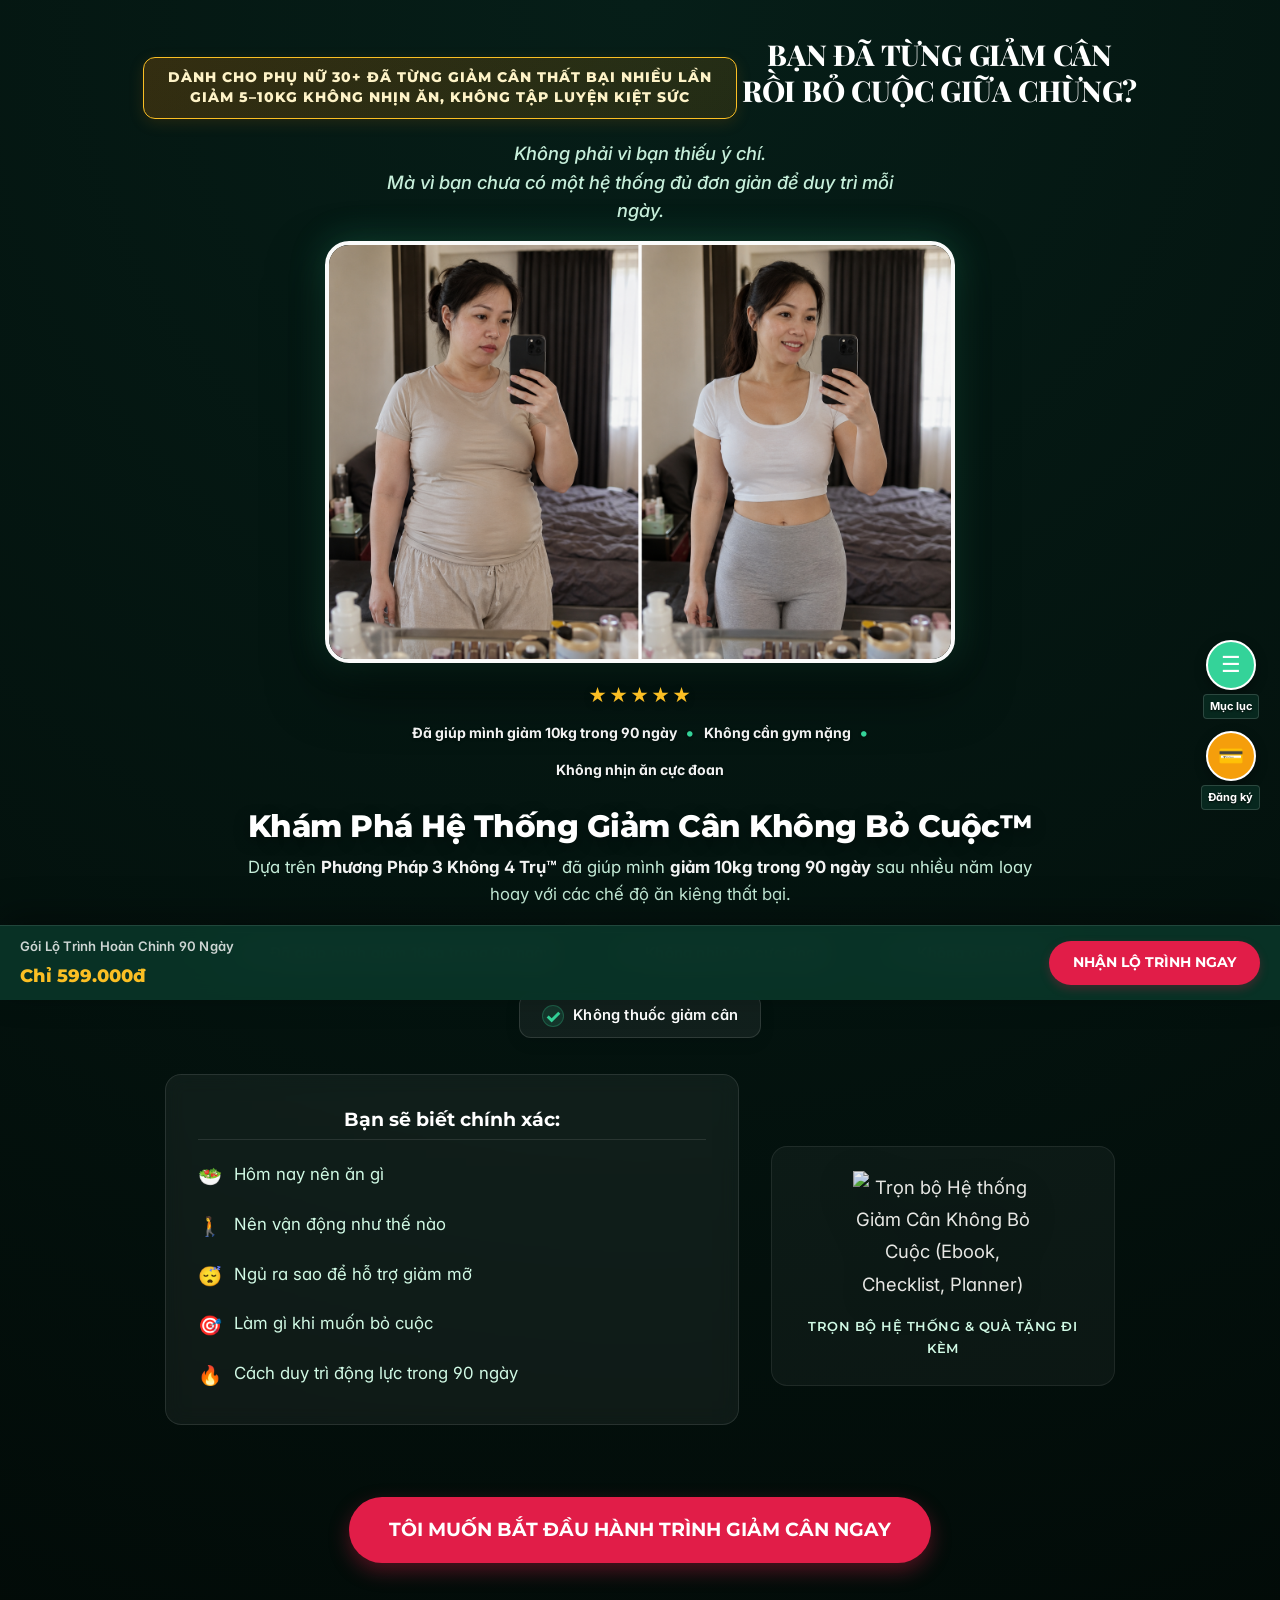
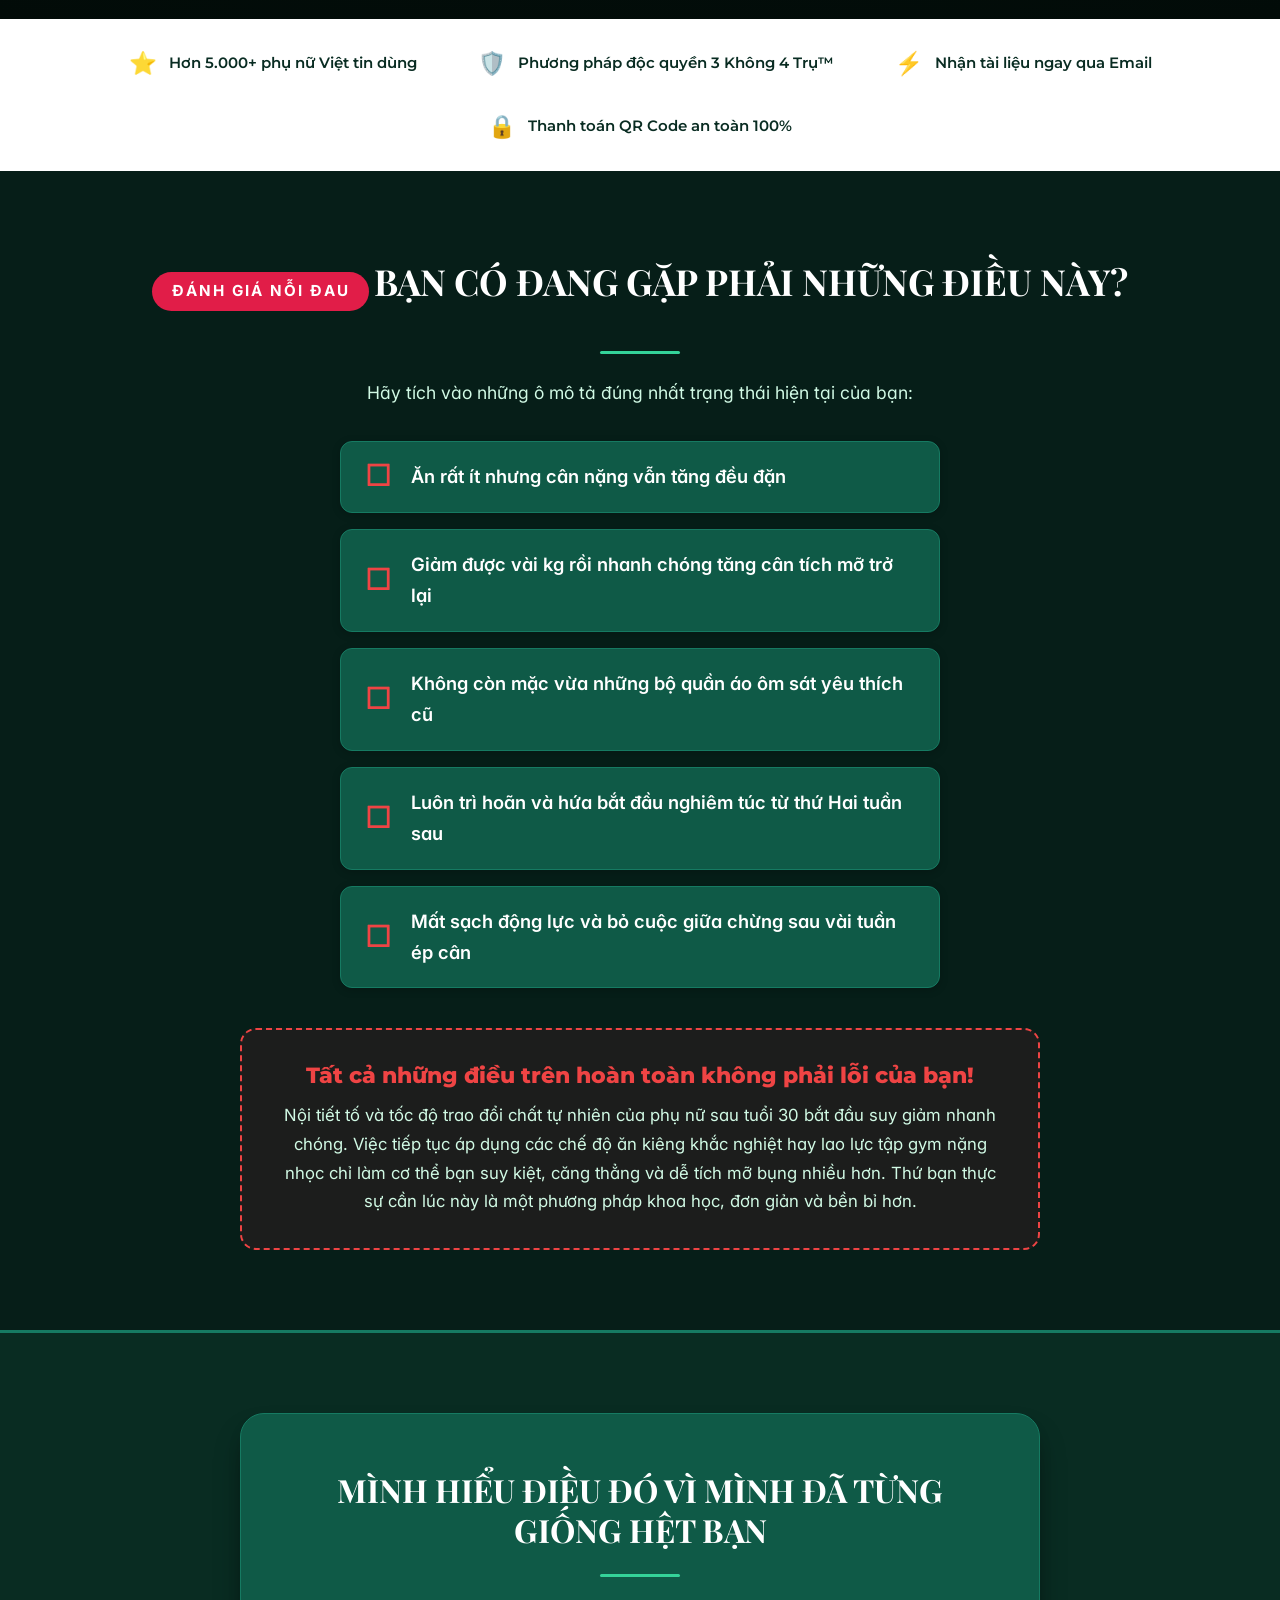
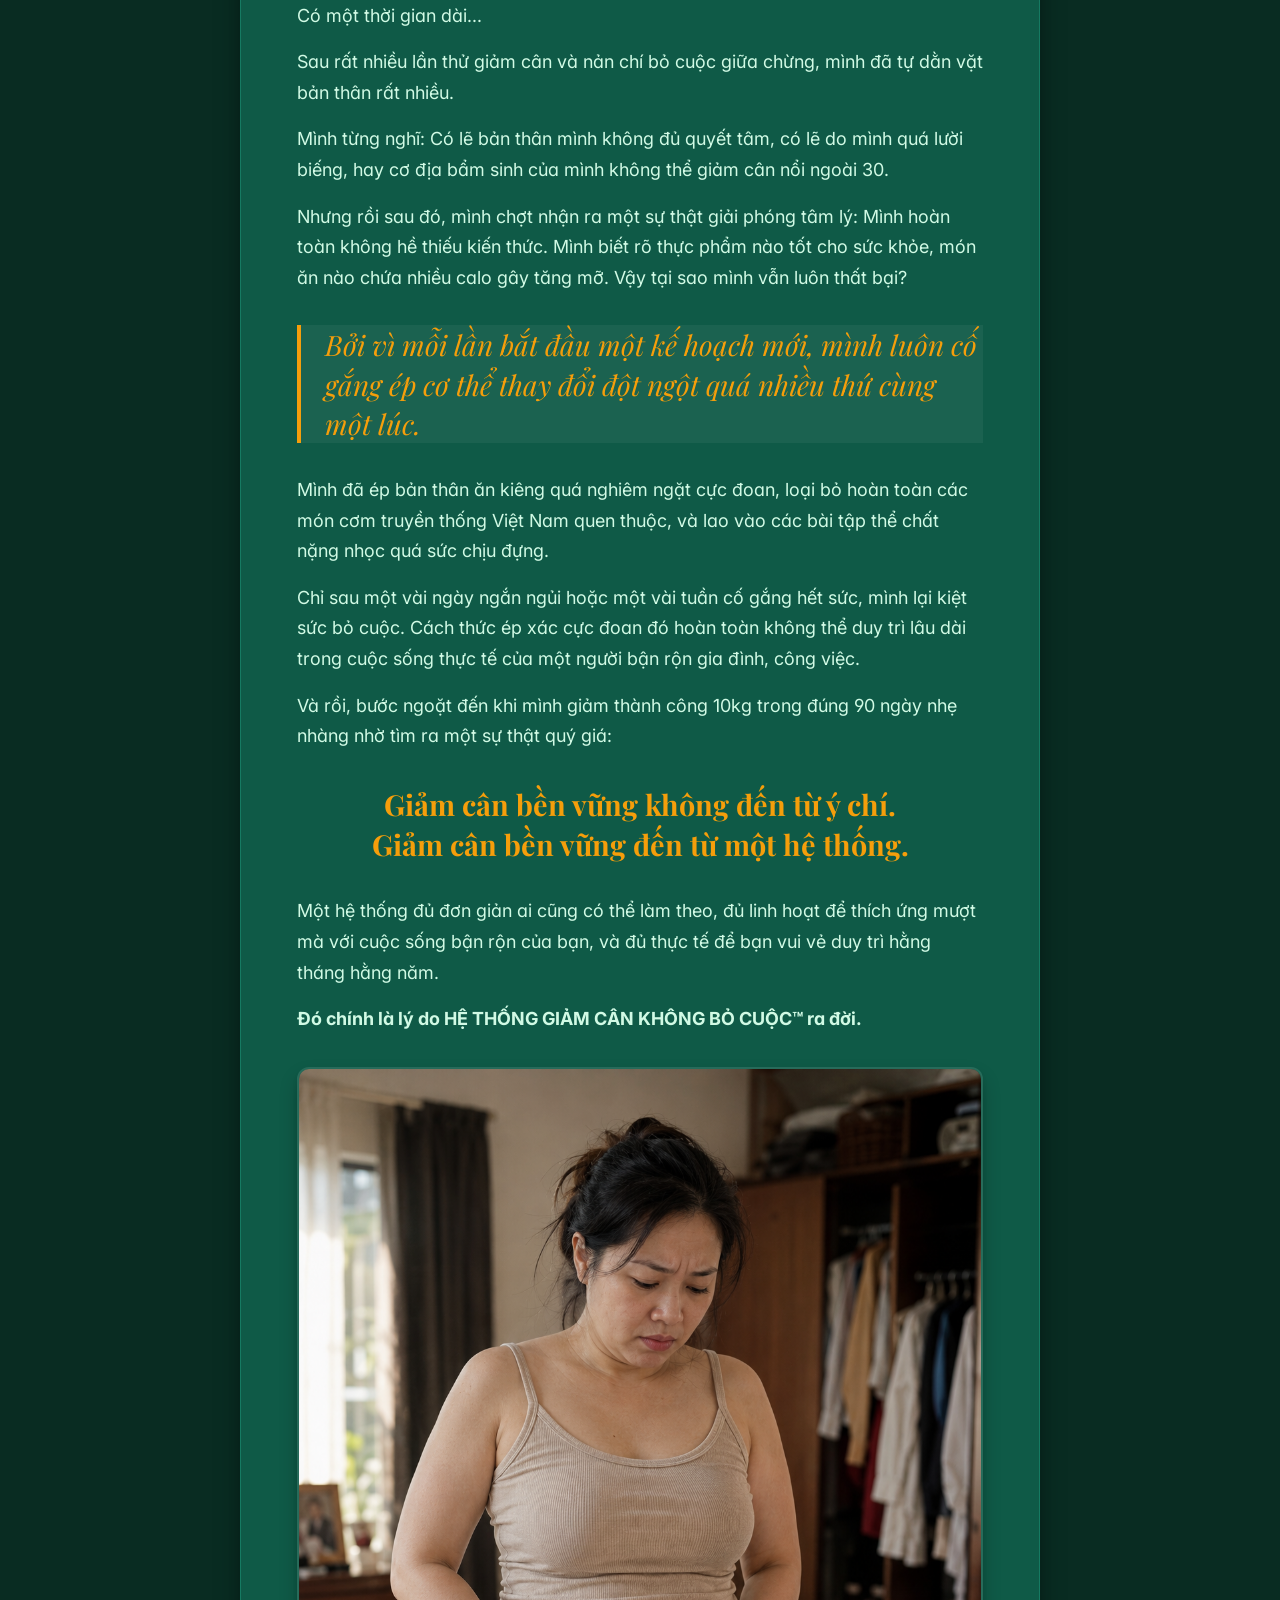
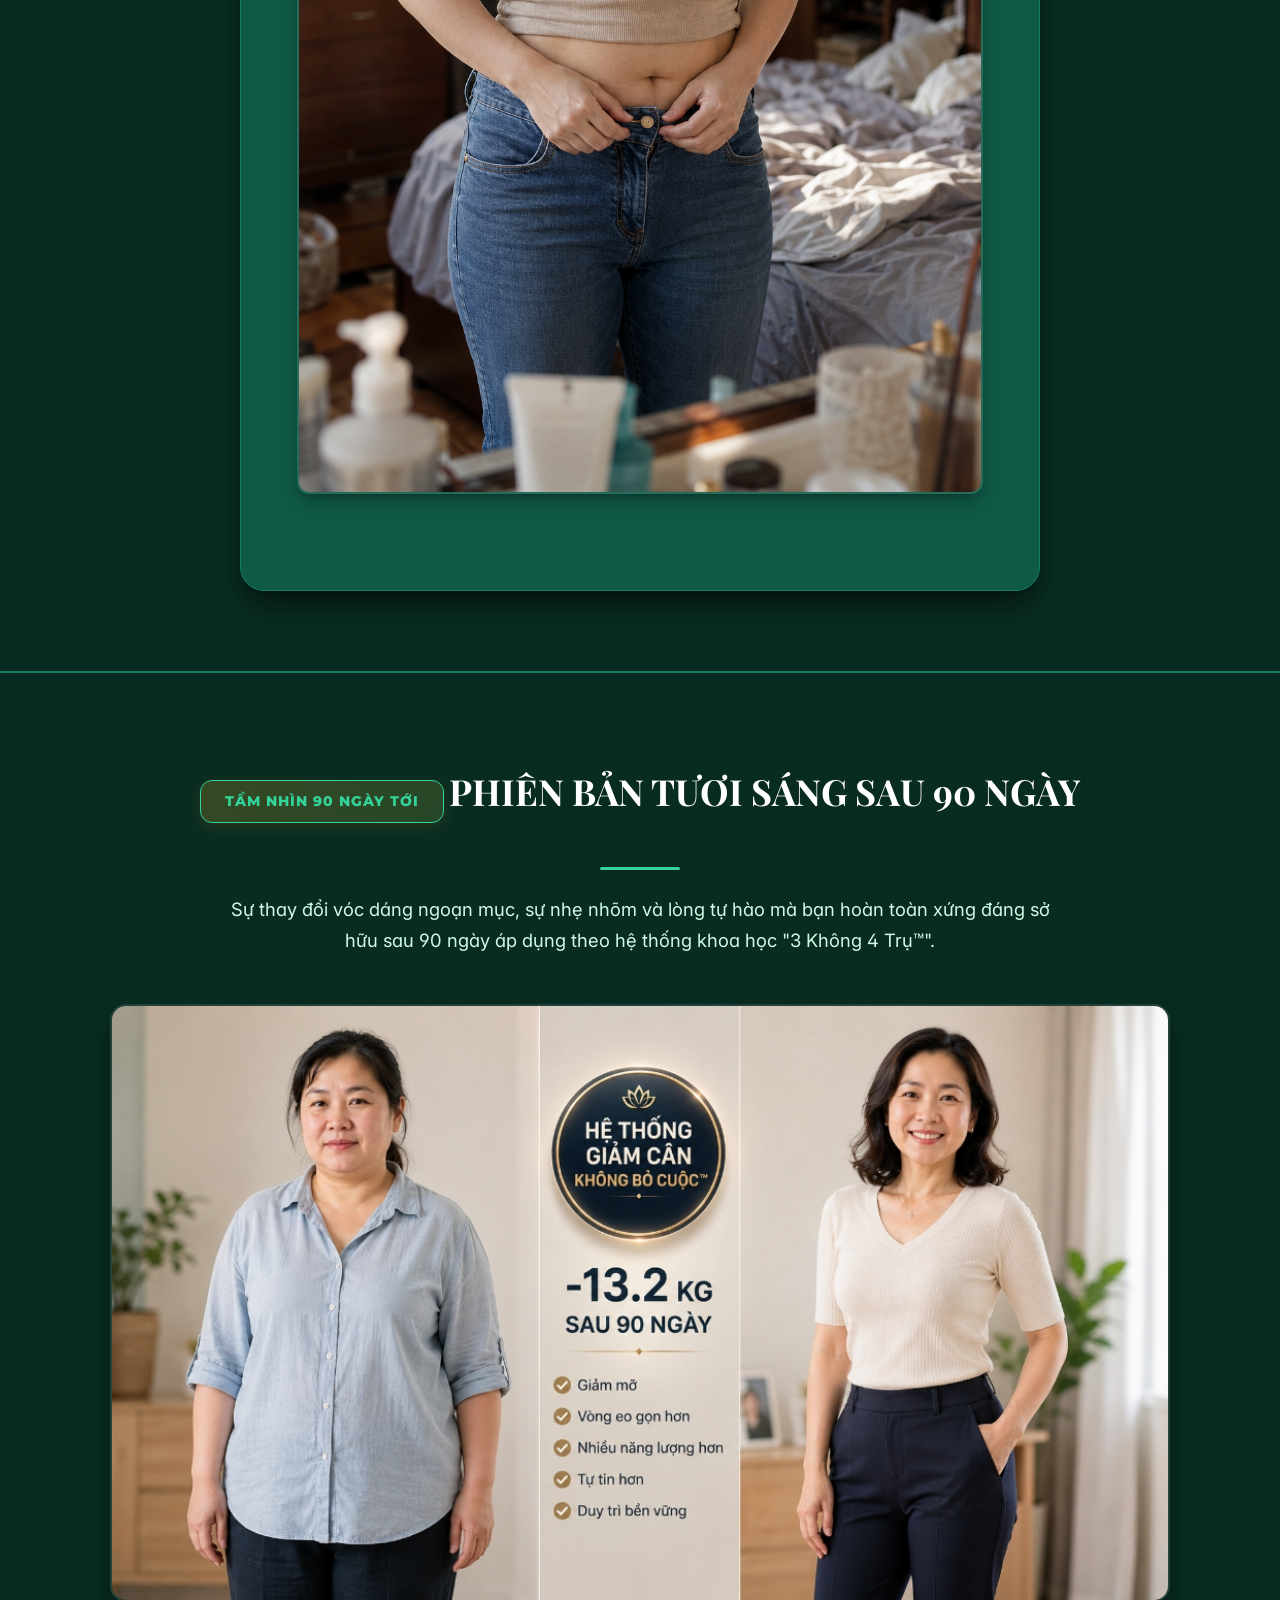
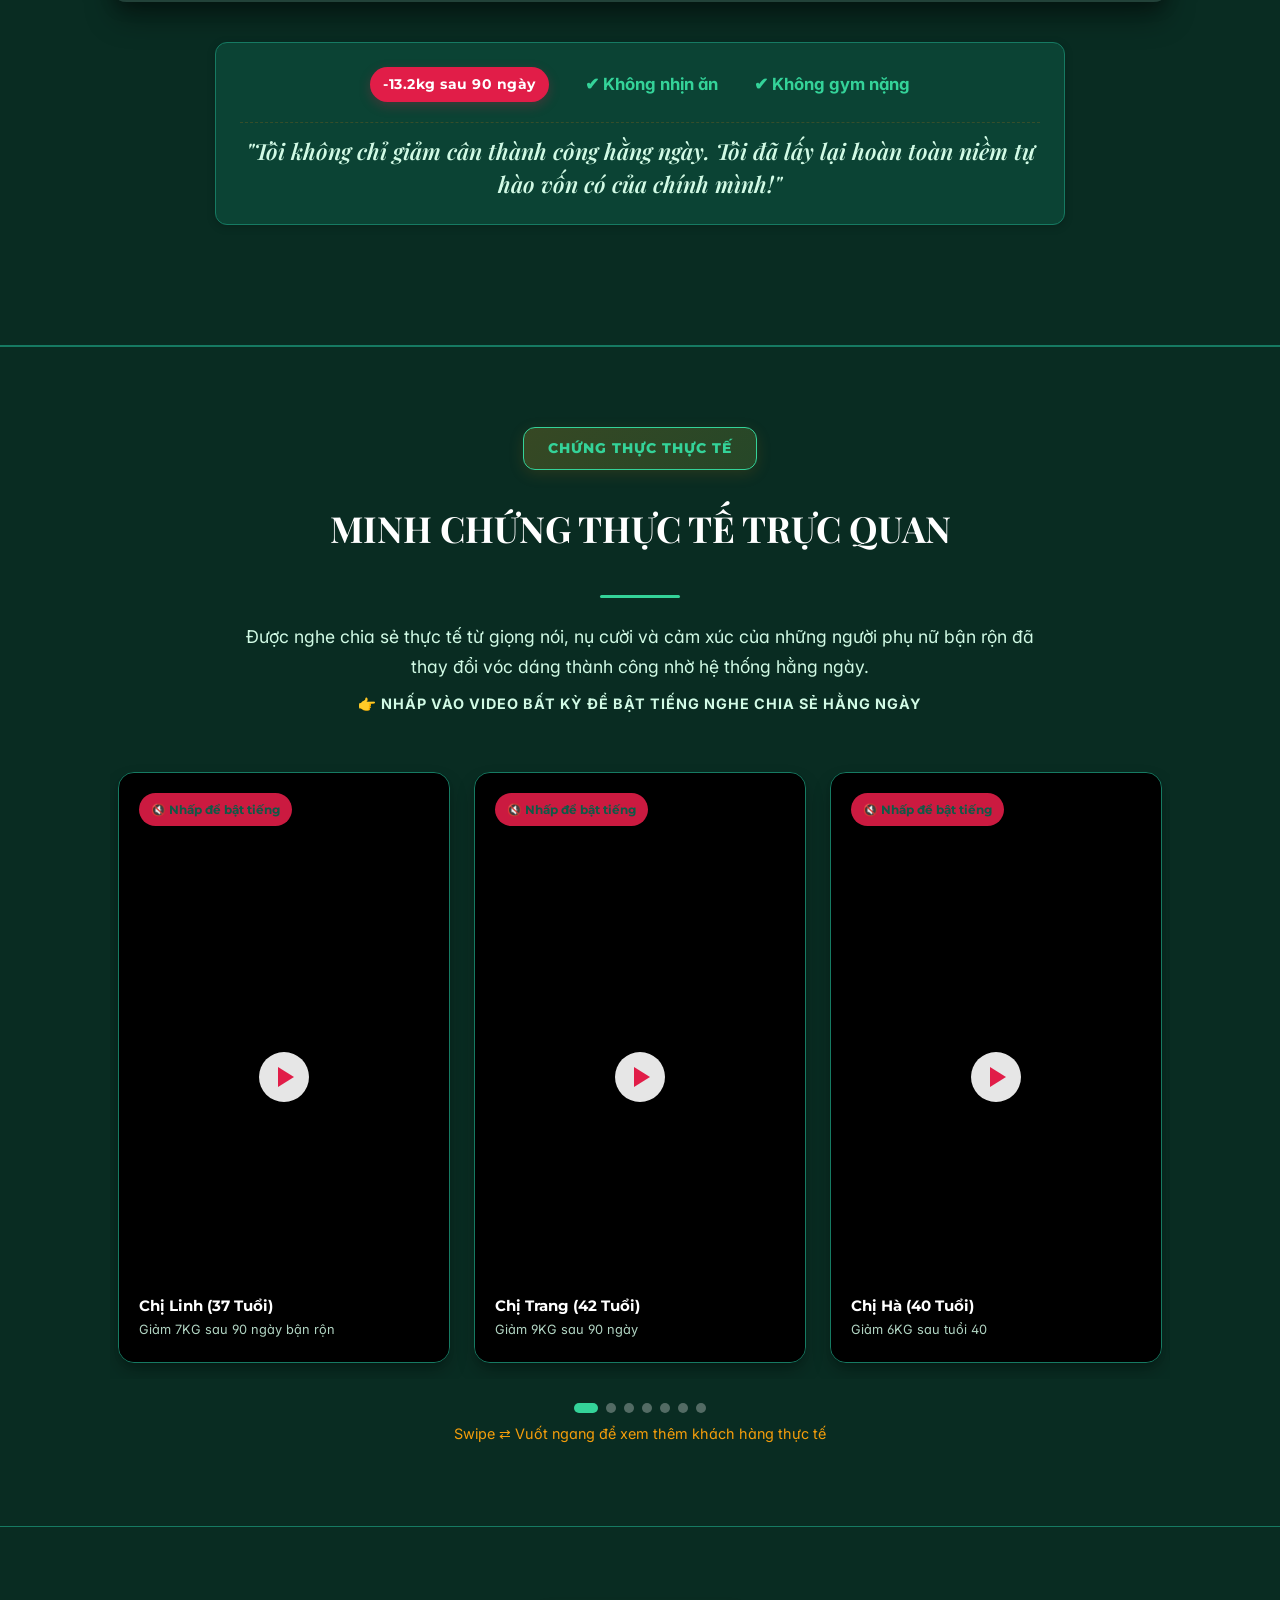
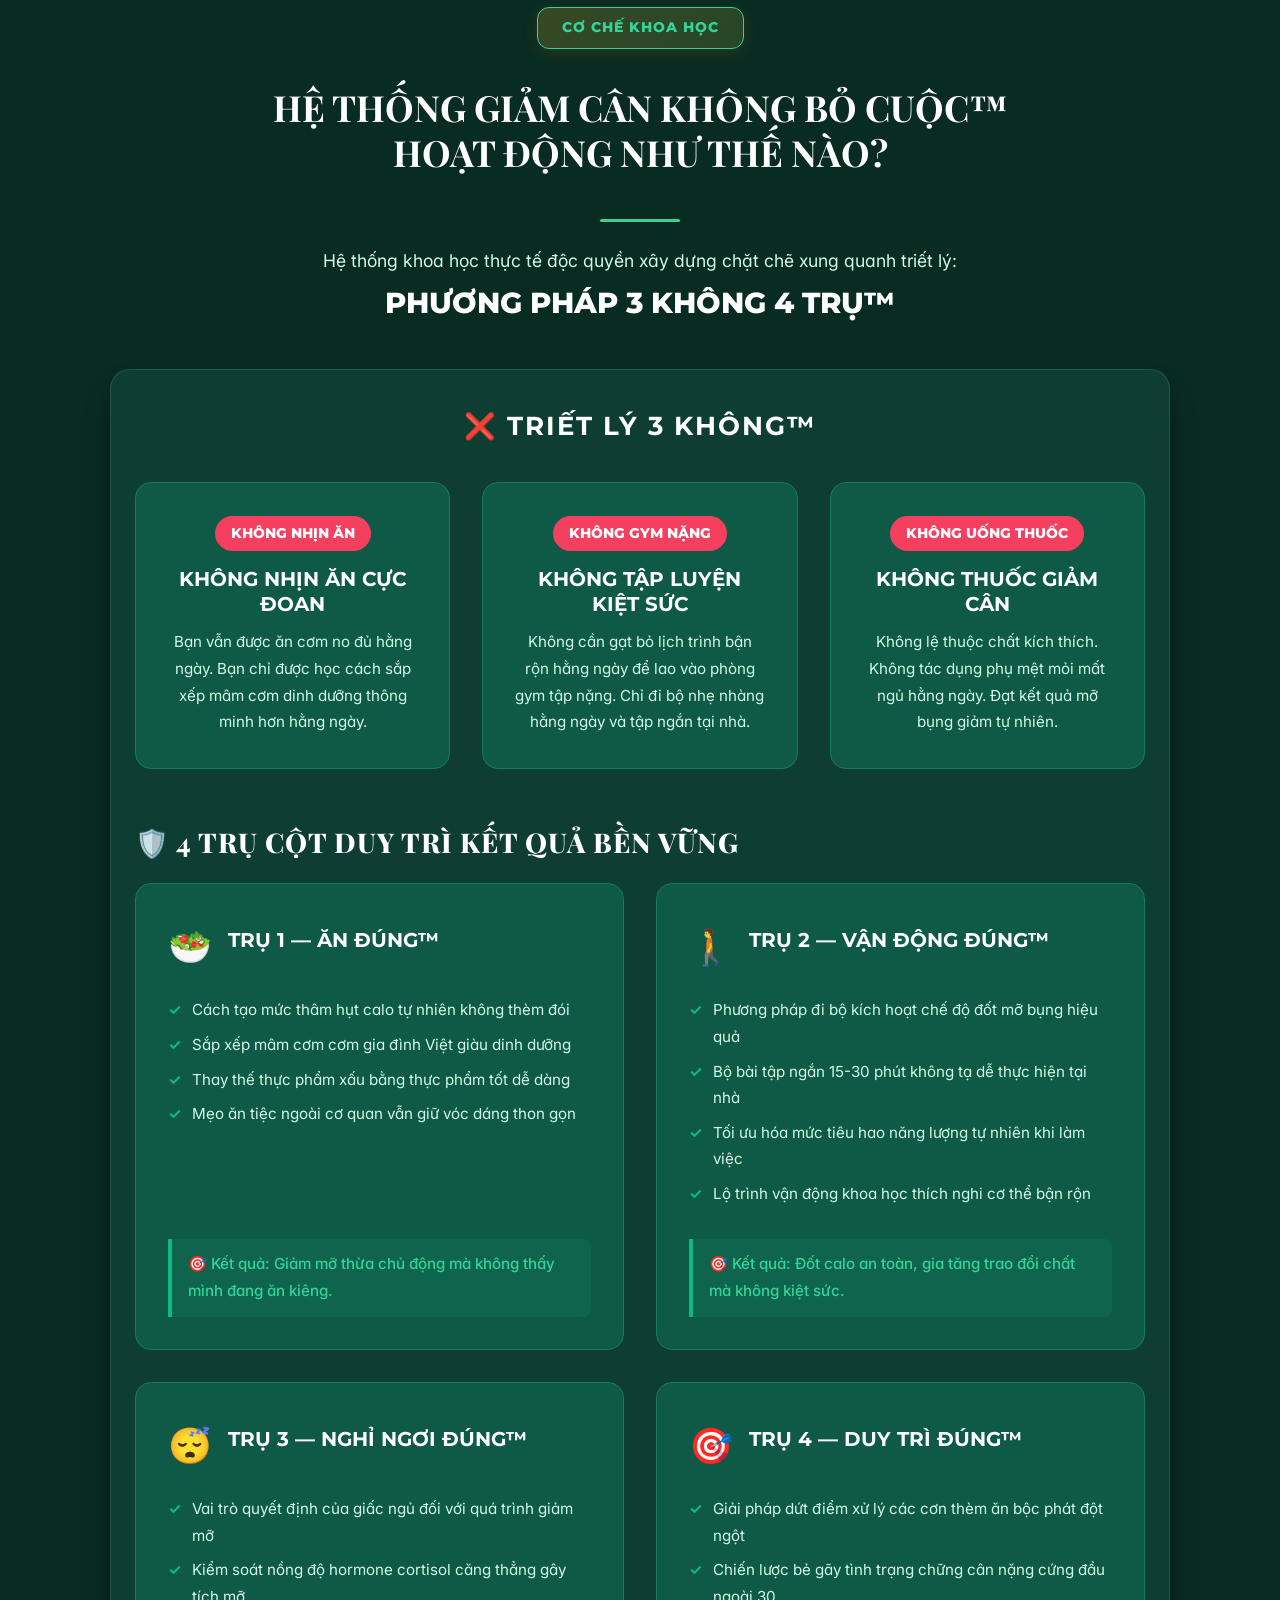
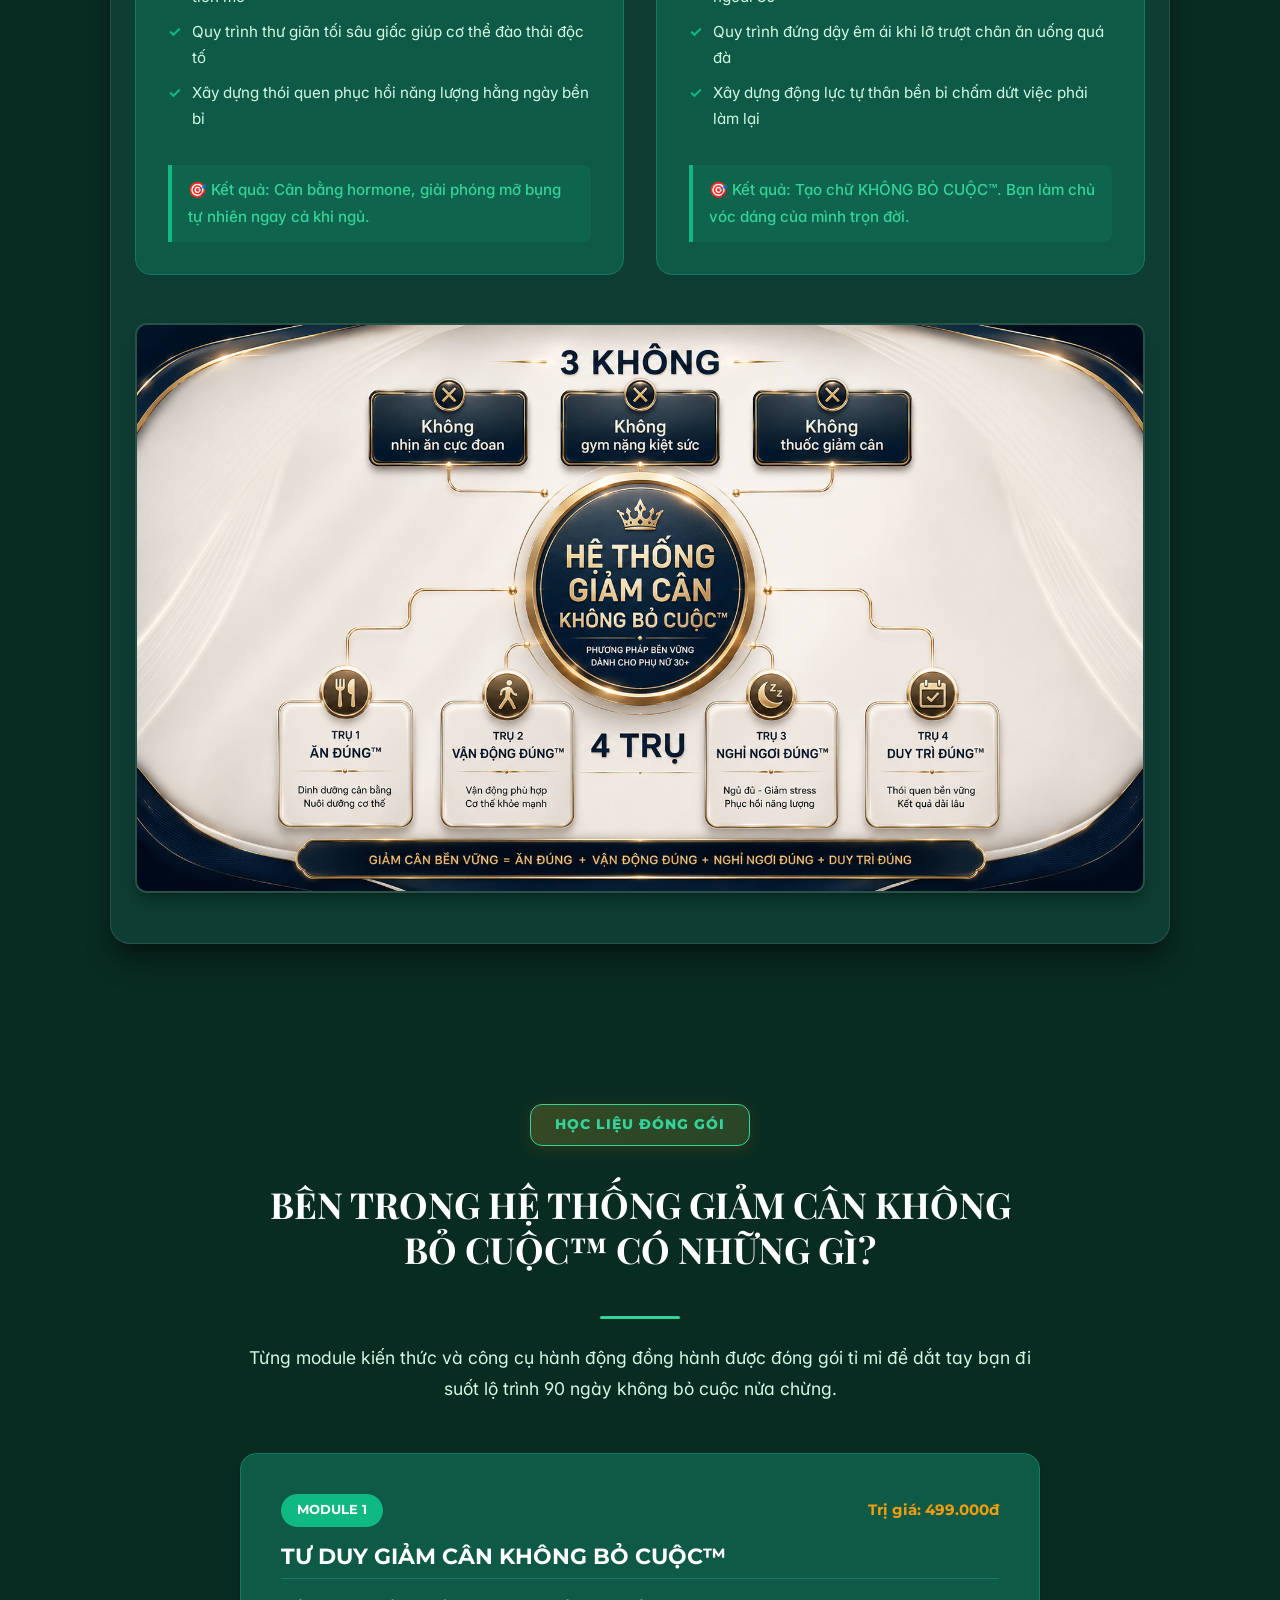
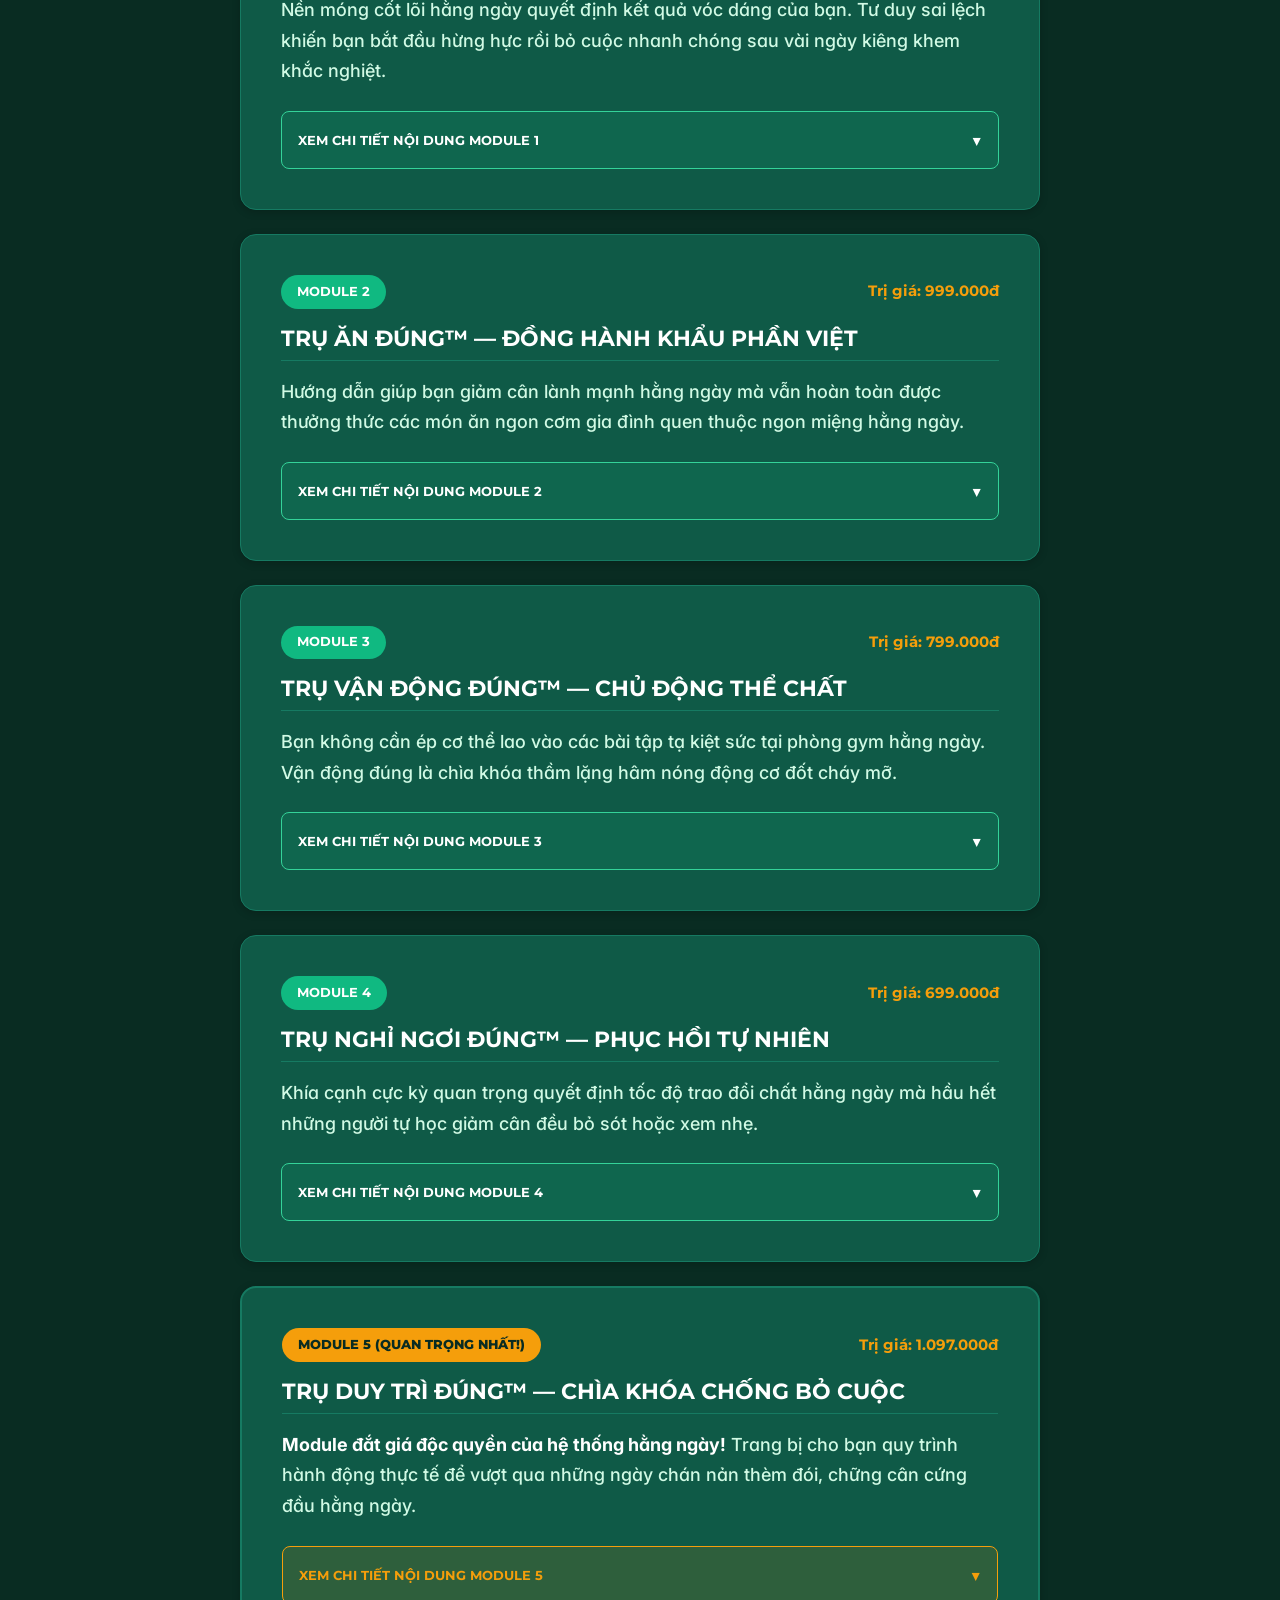
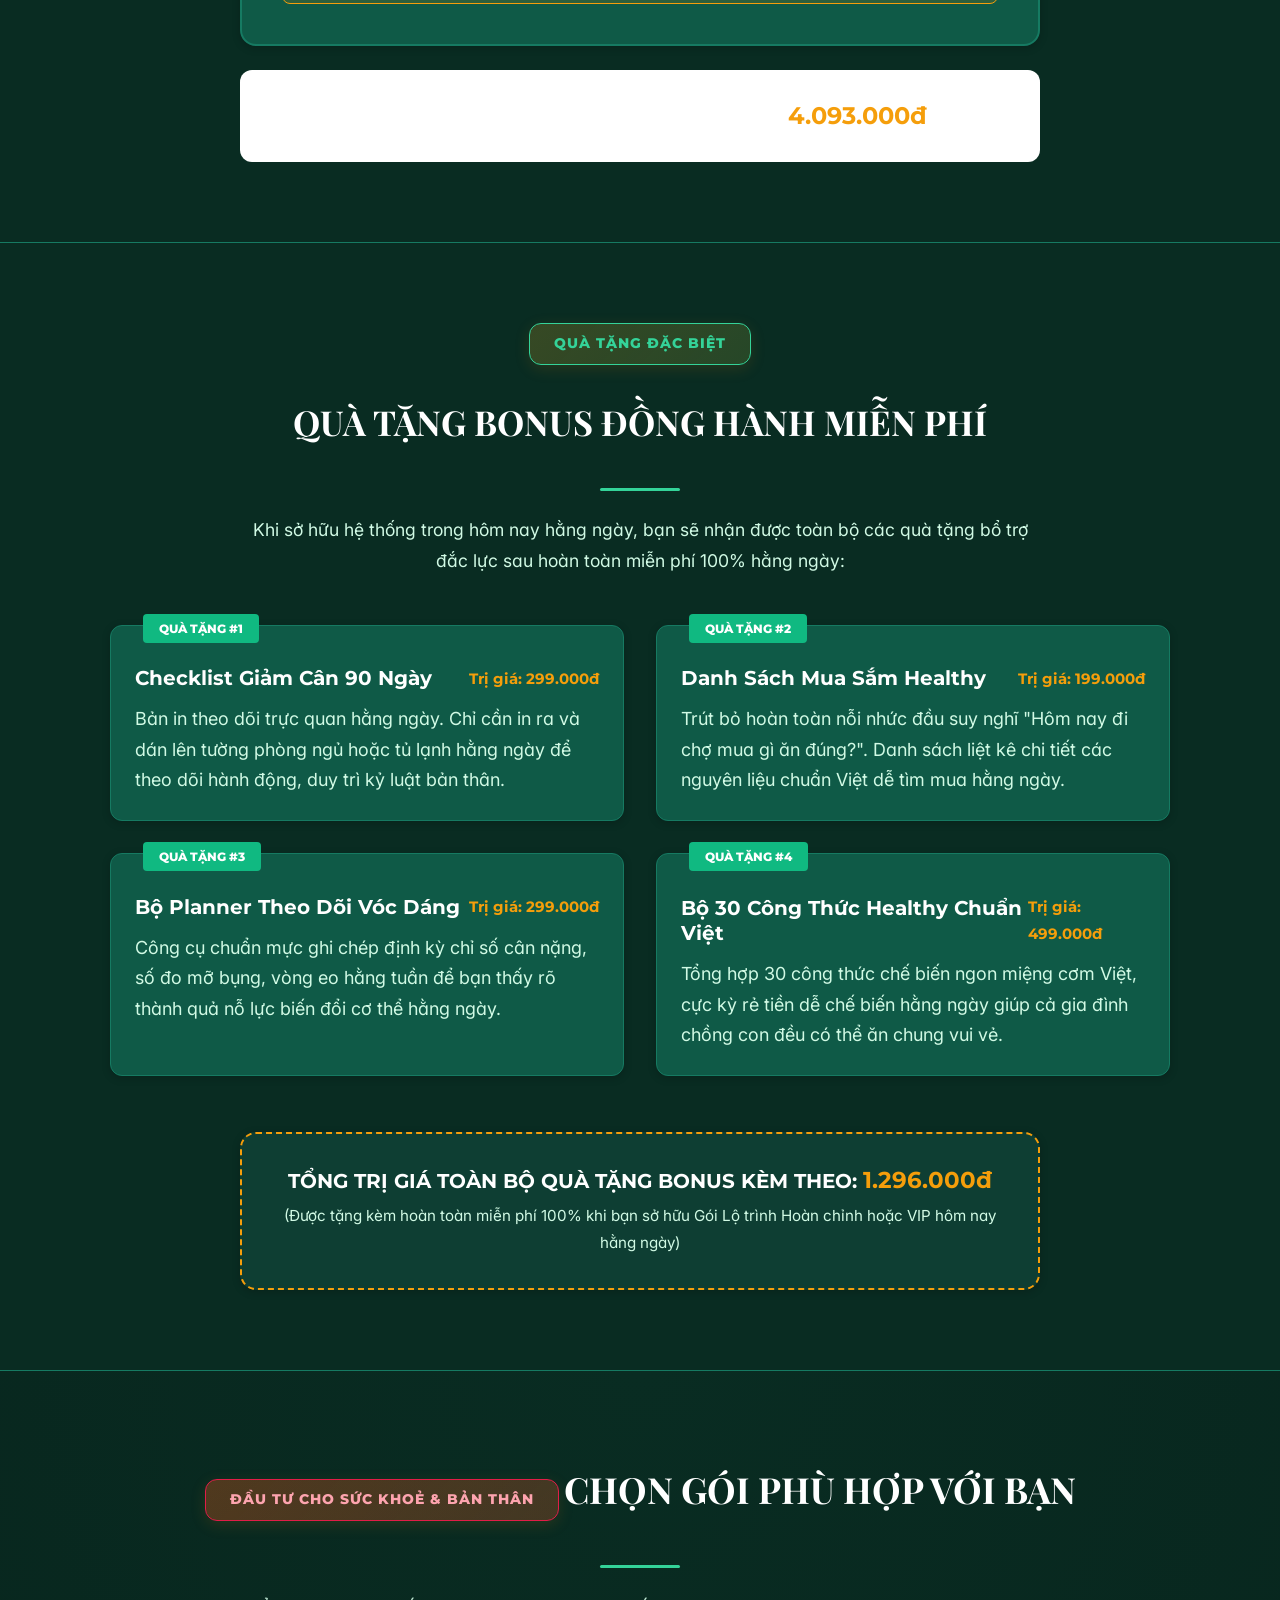
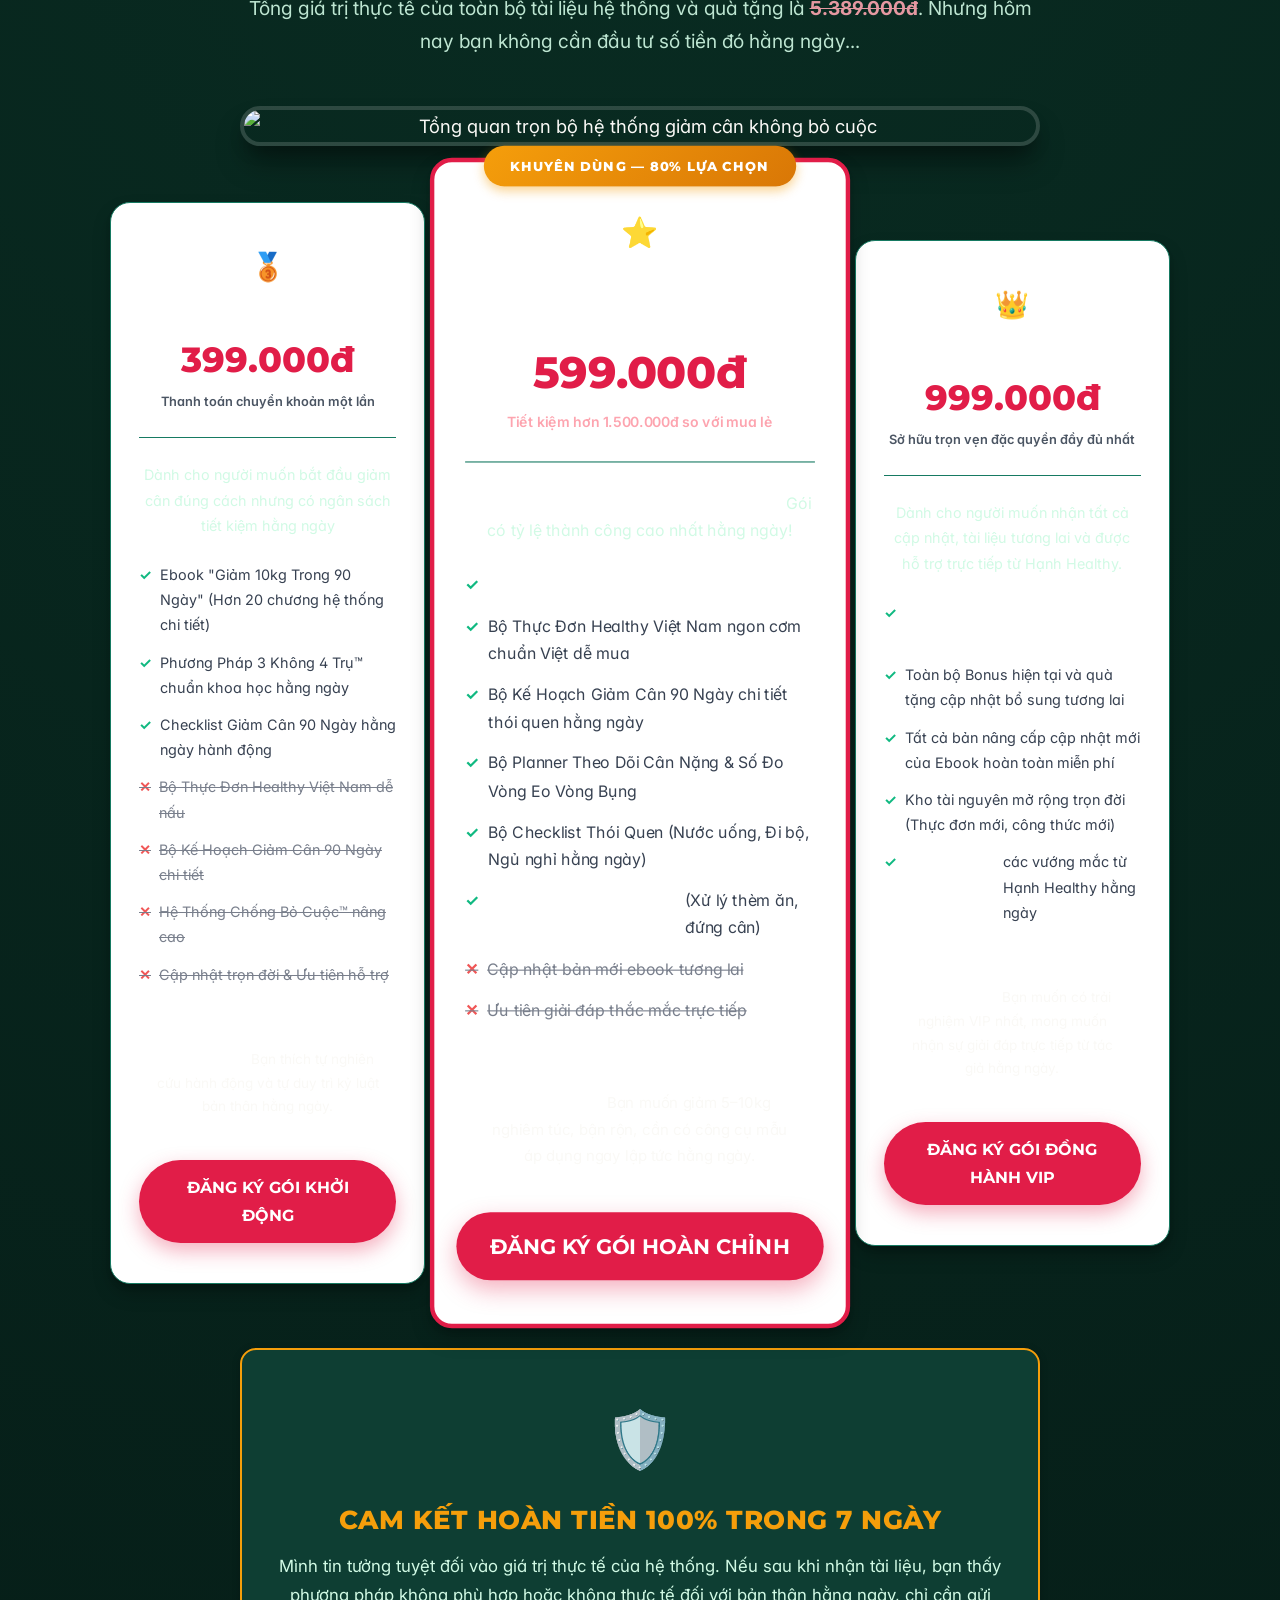
==== commit 04364bee: "process" ====
--- a/index.html
+++ b/index.html
@@ -13,7 +13,7 @@
   <!-- High-Performance Preconnects & Resource Preloads -->
   <link rel="preconnect" href="https://fonts.googleapis.com">
   <link rel="preconnect" href="https://fonts.gstatic.com" crossorigin>
-  <link rel="preload" href="styles.css" as="style">
+  <link rel="preload" href="styles.css?v=2026-06-19" as="style">
   <link rel="preload" href="hero-before-after.png" as="image">
   
   <!-- Optimized Asynchronous Google Fonts -->
@@ -22,10 +22,10 @@
     <link href="https://fonts.googleapis.com/css2?family=Inter:wght@300;400;500;600;700&family=Playfair+Display:ital,wght@0,400;0,600;0,700;1,400&family=Montserrat:wght@400;500;600;700;800&display=swap" rel="stylesheet">
   </noscript>
   
-  <!-- Lightweight Inline SVG Favicon (Eliminates 404 Network Wait) -->
+  <!-- Lightweight Inline SVG Favicon -->
   <link rel="icon" href="data:image/svg+xml,<svg xmlns=%22http://www.w3.org/2000/svg%22 viewBox=%220 0 100 100%22><text y=%22.9em%22 font-size=%2290%22>🥗</text></svg>">
   
-  <!-- Open Graph / Facebook / Zalo Cards (Cold Traffic Maximizer) -->
+  <!-- Open Graph / Facebook / Zalo Cards -->
   <meta property="og:type" content="website">
   <meta property="og:url" content="https://hanhhealthy.com/giam-can-khong-bo-cuoc">
   <meta property="og:title" content="Hệ Thống Giảm Cân Không Bỏ Cuộc™ - Giảm 10kg Trong 90 Ngày">
@@ -40,7 +40,7 @@
   <meta property="twitter:description" content="Khám phá Hệ Thống Giảm Cân Không Bỏ Cuộc™ dựa trên Phương Pháp 3 Không 4 Trụ™ đã giúp hàng nghìn phụ nữ Việt Nam sau tuổi 30 giảm 5-10kg lành mạnh và bền vững.">
   <meta property="twitter:image" content="hero-before-after.png">
 
-  <!-- JSON-LD Structured Schema (Google Search Rich Stars Rating Snippet) -->
+  <!-- JSON-LD Structured Schema -->
   <script type="application/ld+json">
   {
     "@context": "https://schema.org",
@@ -73,15 +73,14 @@
   </script>
 
   <!-- CSS Stylesheet -->
-  <link rel="stylesheet" href="styles.css">
-
+  <link rel="stylesheet" href="styles.css?v=2026-06-19">
 </head>
 <body>
 
   <!-- ==========================================
-       1. HERO SECTION (GIỚI THIỆU)
-       ========================================== -->
-  <header class="hero-section bg-dark-emerald">
+       SECTION 1: HERO & TRUST BAR
+       ========================================== -->
+  <header class="hero-section bg-dark-emerald" id="hero">
     <div class="container text-center">
       <span class="target-badge">DÀNH CHO PHỤ NỮ 30+ ĐÃ TỪNG GIẢM CÂN THẤT BẠI NHIỀU LẦN<br>GIẢM 5–10KG KHÔNG NHỊN ĂN, KHÔNG TẬP LUYỆN KIỆT SỨC</span>
       
@@ -93,7 +92,7 @@
       
       <!-- BEFORE/AFTER Image immediately as main focal point -->
       <div class="hero-focal-proof-container">
-        <img src="hero-before-after.png" fetchpriority="high"  alt="Sự thay đổi cơ thể trước sau 90 ngày" class="hero-focal-proof">
+        <img src="hero-before-after.png" fetchpriority="high" alt="Sự thay đổi cơ thể trước sau 90 ngày" class="hero-focal-proof">
       </div>
       
       <!-- Compact social proof strip directly below Before/After image -->
@@ -140,7 +139,7 @@
         <!-- Bundle Mockup (Replaces Single Ebook) -->
         <div class="hero-ebook-column">
           <div class="hero-ebook-support">
-            <img src="openart-image_1780557071124_896e21bf_1780557071787_a4fb391e (1).png" alt="Trọn bộ Hệ thống Giảm Cân Không Bỏ Cuộc (Ebook, Checklist, Planner)" class="hero-ebook-secondary" fetchpriority="high" >
+            <img src="openart-image_1780557071124_896e21bf_1780557071787_a4fb391e (1).png" alt="Trọn bộ Hệ thống Giảm Cân Không Bỏ Cuộc (Ebook, Checklist, Planner)" class="hero-ebook-secondary" fetchpriority="high">
             <p class="ebook-caption">Trọn bộ Hệ thống & Quà tặng đi kèm</p>
           </div>
         </div>
@@ -153,9 +152,7 @@
     </div>
   </header>
 
-  <!-- ==========================================
-       2. TRUST BAR (MỚI)
-       ========================================== -->
+  <!-- TRUST BAR -->
   <section class="trust-bar">
     <div class="container">
       <div class="trust-flex">
@@ -180,1042 +177,710 @@
   </section>
 
   <!-- ==========================================
-       3. VIDEO TESTIMONIALS (MỚI - AUTOPLAY MUTED PREVIEW)
-       ========================================== -->
-  <section class="video-testimonials-section section-padding">
+       SECTION 2: PAIN CHECKLIST
+       ========================================== -->
+  <section class="pain-checklist-section section-padding" id="pain-checklist">
+    <div class="container text-center">
+      <span class="target-badge-pain">ĐÁNH GIÁ NỖI ĐAU</span>
+      <h2 style="font-size: 2.25rem; margin-top: 0.5rem; color: #FFFFFF;">BẠN CÓ ĐANG GẶP PHẢI NHỮNG ĐIỀU NÀY?</h2>
+      <div class="divider"></div>
+      <p style="color: var(--color-text-muted); font-size: 1.1rem; max-width: 700px; margin: 0 auto 2rem auto;">
+        Hãy tích vào những ô mô tả đúng nhất trạng thái hiện tại của bạn:
+      </p>
+
+      <div class="pain-checklist-grid">
+        <!-- Card 1 -->
+        <div class="pain-card" style="background-color: #0E3E33; border-color: rgba(255,255,255,0.1);">
+          <span class="pain-checkbox">☐</span>
+          <p class="pain-text">Ăn rất ít nhưng cân nặng vẫn tăng đều đặn</p>
+        </div>
+        <!-- Card 2 -->
+        <div class="pain-card" style="background-color: #0E3E33; border-color: rgba(255,255,255,0.1);">
+          <span class="pain-checkbox">☐</span>
+          <p class="pain-text">Giảm được vài kg rồi nhanh chóng tăng cân tích mỡ trở lại</p>
+        </div>
+        <!-- Card 3 -->
+        <div class="pain-card" style="background-color: #0E3E33; border-color: rgba(255,255,255,0.1);">
+          <span class="pain-checkbox">☐</span>
+          <p class="pain-text">Không còn mặc vừa những bộ quần áo ôm sát yêu thích cũ</p>
+        </div>
+        <!-- Card 4 -->
+        <div class="pain-card" style="background-color: #0E3E33; border-color: rgba(255,255,255,0.1);">
+          <span class="pain-checkbox">☐</span>
+          <p class="pain-text">Luôn trì hoãn và hứa bắt đầu nghiêm túc từ thứ Hai tuần sau</p>
+        </div>
+        <!-- Card 5 -->
+        <div class="pain-card" style="background-color: #0E3E33; border-color: rgba(255,255,255,0.1);">
+          <span class="pain-checkbox">☐</span>
+          <p class="pain-text">Mất sạch động lực và bỏ cuộc giữa chừng sau vài tuần ép cân</p>
+        </div>
+      </div>
+
+      <!-- Summary Box -->
+      <div class="pain-summary-box">
+        <h3>Tất cả những điều trên hoàn toàn không phải lỗi của bạn!</h3>
+        <p style="color: #FAF9F6; font-size: 1.05rem; line-height: 1.7; margin-bottom: 0;">
+          Nội tiết tố và tốc độ trao đổi chất tự nhiên của phụ nữ sau tuổi 30 bắt đầu suy giảm nhanh chóng. Việc tiếp tục áp dụng các chế độ ăn kiêng khắc nghiệt hay lao lực tập gym nặng nhọc chỉ làm cơ thể bạn suy kiệt, căng thẳng và dễ tích mỡ bụng nhiều hơn. Thứ bạn thực sự cần lúc này là một phương pháp khoa học, đơn giản và bền bỉ hơn.
+        </p>
+      </div>
+    </div>
+  </section>
+
+  <!-- ==========================================
+       SECTION 3: HẠNH'S STORY (CÂU CHUYỆN TÁC GIẢ)
+       ========================================== -->
+  <section class="story-section section-padding" id="story">
     <div class="container">
-      <div class="text-center" style="max-width: 800px; margin: 0 auto 2.5rem auto;">
-        <h2>MINH CHỨNG THỰC TẾ TRỰC QUAN SINH ĐỘNG</h2>
+      <div class="editorial-layout">
+        <div class="editorial-card" style="background-color: #0F5A47; border: 1px solid rgba(255,255,255,0.1);">
+          <h2 class="text-center" style="display: block; font-size: 2rem; color: #FFFFFF;">MÌNH HIỂU ĐIỀU ĐÓ VÌ MÌNH ĐÃ TỪNG GIỐNG HỆT BẠN</h2>
+          <div class="divider" style="background-color: var(--color-gold);"></div>
+
+          <p style="color: #FAF9F6;">Có một thời gian dài...</p>
+          <p style="color: #FAF9F6;">Sau rất nhiều lần thử giảm cân và nản chí bỏ cuộc giữa chừng, mình đã tự dằn vặt bản thân rất nhiều.</p>
+          <p style="color: #FAF9F6;">Mình từng nghĩ: Có lẽ bản thân mình không đủ quyết tâm, có lẽ do mình quá lười biếng, hay cơ địa bẩm sinh của mình không thể giảm cân nổi ngoài 30.</p>
+          <p style="color: #FAF9F6;">Nhưng rồi sau đó, mình chợt nhận ra một sự thật giải phóng tâm lý: Mình hoàn toàn không hề thiếu kiến thức. Mình biết rõ thực phẩm nào tốt cho sức khỏe, món ăn nào chứa nhiều calo gây tăng mỡ. Vậy tại sao mình vẫn luôn thất bại?</p>
+
+          <div class="editorial-quote" style="border-left-color: var(--color-gold); background-color: rgba(255,255,255,0.05); color: var(--color-gold);">
+            Bởi vì mỗi lần bắt đầu một kế hoạch mới, mình luôn cố gắng ép cơ thể thay đổi đột ngột quá nhiều thứ cùng một lúc.
+          </div>
+
+          <p style="color: #FAF9F6;">Mình đã ép bản thân ăn kiêng quá nghiêm ngặt cực đoan, loại bỏ hoàn toàn các món cơm truyền thống Việt Nam quen thuộc, và lao vào các bài tập thể chất nặng nhọc quá sức chịu đựng.</p>
+          <p style="color: #FAF9F6;">Chỉ sau một vài ngày ngắn ngủi hoặc một vài tuần cố gắng hết sức, mình lại kiệt sức bỏ cuộc. Cách thức ép xác cực đoan đó hoàn toàn không thể duy trì lâu dài trong cuộc sống thực tế của một người bận rộn gia đình, công việc.</p>
+          <p style="color: #FAF9F6;">Và rồi, bước ngoặt đến khi mình giảm thành công 10kg trong đúng 90 ngày nhẹ nhàng nhờ tìm ra một sự thật quý giá:</p>
+
+          <h3 style="color: var(--color-gold) !important; font-family: var(--font-heading); font-size: 1.8rem; text-align: center; margin: 2rem 0; line-height: 1.4;">
+            Giảm cân bền vững không đến từ ý chí.<br>Giảm cân bền vững đến từ một hệ thống.
+          </h3>
+
+          <p style="color: #FAF9F6;">Một hệ thống đủ đơn giản ai cũng có thể làm theo, đủ linh hoạt để thích ứng mượt mà với cuộc sống bận rộn của bạn, và đủ thực tế để bạn vui vẻ duy trì hằng tháng hằng năm.</p>
+          <p style="color: #FAF9F6; font-weight: bold; color: var(--color-gold);">Đó chính là lý do HỆ THỐNG GIẢM CÂN KHÔNG BỎ CUỘC™ ra đời.</p>
+
+          <div class="editorial-img-box" style="margin-top: 2rem; border-radius: 12px; overflow: hidden; border: 2px solid rgba(255,255,255,0.1);">
+            <img src="STORY SECTION.png" alt="Hành trình bộc bạch câu chuyện giảm cân của tác giả" loading="lazy" decoding="async">
+          </div>
+        </div>
+      </div>
+    </div>
+  </section>
+
+  <!-- ==========================================
+       SECTION 4: BEFORE / AFTER
+       ========================================== -->
+  <section class="results-section section-padding" id="results">
+    <div class="container text-center">
+      <span class="target-badge" style="background-color: rgba(16,185,129,0.1); border-color: var(--color-primary-light); color: var(--color-primary-light); letter-spacing: 1px;">TẦM NHÌN 90 NGÀY TỚI</span>
+      <h2 style="margin-top: 1rem; font-size: 2.25rem; color: #FFFFFF;">PHIÊN BẢN TƯƠI SÁNG SAU 90 NGÀY</h2>
+      <div class="divider"></div>
+      <p style="color: var(--color-text-muted); font-size: 1.15rem; max-width: 850px; margin: 0 auto 3rem auto; line-height: 1.7;">
+        Sự thay đổi vóc dáng ngoạn mục, sự nhẹ nhõm và lòng tự hào mà bạn hoàn toàn xứng đáng sở hữu sau 90 ngày áp dụng theo hệ thống khoa học "3 Không 4 Trụ™".
+      </p>
+      
+      <div class="results-container-vertical">
+        <!-- Focal Point Image: 100% width, minimal side margins, premium shadow -->
+        <div class="results-image-wrapper-full" style="border: 2px solid rgba(255,255,255,0.1); border-radius: 16px; overflow: hidden;">
+          <img src="90 ngày sau.jpg" alt="Sự thay đổi vóc dáng ngoạn mục trước sau giảm 13.2kg sau 90 ngày" loading="lazy" decoding="async" style="width: 100%; display: block;">
+        </div>
+        
+        <!-- Premium Emotional Statement Testimonial Quote -->
+        <div class="results-emotional-quote" style="background: rgba(15,90,71,0.5); border: 1px solid var(--color-border); border-radius: 12px; margin-top: 1.5rem; padding: 1.5rem;">
+          <div class="results-metrics" style="margin-bottom: 0.75rem;">
+            <span class="metric-tag" style="background-color: #E11D48; color: white; padding: 0.3rem 0.8rem; border-radius: 99px; font-weight: bold; font-size: 0.9rem;">-13.2kg sau 90 ngày</span>
+            <span class="metric-bullet" style="color: var(--color-primary-light); font-weight: bold; margin-left: 0.75rem;">✔ Không nhịn ăn</span>
+            <span class="metric-bullet" style="color: var(--color-primary-light); font-weight: bold; margin-left: 0.75rem;">✔ Không gym nặng</span>
+          </div>
+          <p class="quote-text" style="font-family: 'Playfair Display', serif; font-size: 1.4rem; font-style: italic; color: var(--color-gold); font-weight: 600; margin: 0;">
+            "Tôi không chỉ giảm cân thành công hằng ngày. Tôi đã lấy lại hoàn toàn niềm tự hào vốn có của chính mình!"
+          </p>
+        </div>
+      </div>
+    </div>
+  </section>
+
+  <!-- ==========================================
+       SECTION 5: TESTIMONIALS CAROUSEL
+       ========================================== -->
+  <section class="story-section section-padding" id="testimonials">
+    <div class="container">
+      <div class="text-center" style="max-width: 800px; margin: 0 auto 1.5rem auto;">
+        <span class="target-badge" style="background-color: rgba(16,185,129,0.1); border-color: var(--color-primary-light); color: var(--color-primary-light);">CHỨNG THỰC THỰC TẾ</span>
+        <h2 style="font-size: 2.25rem; margin-top: 1rem; color: #FFFFFF;">MINH CHỨNG THỰC TẾ TRỰC QUAN</h2>
+        <div class="divider"></div>
+        <p style="color: var(--color-text-muted); font-size: 1.1rem; margin-bottom: 0.5rem;">
+          Được nghe chia sẻ thực tế từ giọng nói, nụ cười và cảm xúc của những người phụ nữ bận rộn đã thay đổi vóc dáng thành công nhờ hệ thống hằng ngày.
+        </p>
+        <p style="font-size: 0.9rem; font-weight: bold; color: var(--color-gold); text-transform: uppercase; letter-spacing: 1px;">
+          👉 Nhấp vào video bất kỳ để bật tiếng nghe chia sẻ hằng ngày
+        </p>
+      </div>
+
+      <!-- Testimonial Touch Carousel Container -->
+      <div class="testimonial-carousel-container">
+        <div class="testimonial-carousel-track">
+          
+          <!-- Slide 1: Video 1 -->
+          <div class="testimonial-carousel-slide">
+            <div class="video-card" style="margin: 0 auto;">
+              <video class="testimonial-video" src="video-testimonial-01.mp4" loop playsinline autoplay muted preload="none"></video>
+              <div class="video-overlay">
+                <span class="unmute-badge">🔇 Nhấp để bật tiếng</span>
+                <div class="video-play-btn"></div>
+                <div class="video-desc">
+                  <h4>Chị Linh (37 Tuổi)</h4>
+                  <p>Giảm 7KG sau 90 ngày bận rộn</p>
+                </div>
+              </div>
+            </div>
+          </div>
+
+          <!-- Slide 2: Video 2 -->
+          <div class="testimonial-carousel-slide">
+            <div class="video-card" style="margin: 0 auto;">
+              <video class="testimonial-video" src="video-testimonial-02.mp4" loop playsinline autoplay muted preload="none"></video>
+              <div class="video-overlay">
+                <span class="unmute-badge">🔇 Nhấp để bật tiếng</span>
+                <div class="video-play-btn"></div>
+                <div class="video-desc">
+                  <h4>Chị Trang (42 Tuổi)</h4>
+                  <p>Giảm 9KG sau 90 ngày</p>
+                </div>
+              </div>
+            </div>
+          </div>
+
+          <!-- Slide 3: Video 3 -->
+          <div class="testimonial-carousel-slide">
+            <div class="video-card" style="margin: 0 auto;">
+              <video class="testimonial-video" src="video-testimonial-03.mp4" loop playsinline autoplay muted preload="none"></video>
+              <div class="video-overlay">
+                <span class="unmute-badge">🔇 Nhấp để bật tiếng</span>
+                <div class="video-play-btn"></div>
+                <div class="video-desc">
+                  <h4>Chị Hà (40 Tuổi)</h4>
+                  <p>Giảm 6KG sau tuổi 40</p>
+                </div>
+              </div>
+            </div>
+          </div>
+
+          <!-- Slide 4: Video 4 -->
+          <div class="testimonial-carousel-slide">
+            <div class="video-card" style="margin: 0 auto;">
+              <video class="testimonial-video" src="video-testimonial-04.mp4" loop playsinline autoplay muted preload="none"></video>
+              <div class="video-overlay">
+                <span class="unmute-badge">🔇 Nhấp để bật tiếng</span>
+                <div class="video-play-btn"></div>
+                <div class="video-desc">
+                  <h4>Chị Ngọc (38 Tuổi)</h4>
+                  <p>Giảm 8KG mà không nhịn ăn</p>
+                </div>
+              </div>
+            </div>
+          </div>
+
+          <!-- Slide 5: Static 1 -->
+          <div class="testimonial-carousel-slide">
+            <div class="qualification-card fit-card" style="background-color: #0E3E33; border: 1px solid rgba(255,255,255,0.1); padding: 1.5rem; border-radius: 12px; height: 100%; display: flex; flex-direction: column; justify-content: space-between;">
+              <div>
+                <h3 style="color: var(--color-gold); font-size: 1.3rem; margin-bottom: 1rem; display: flex; justify-content: space-between; align-items: center; font-weight: 700;">
+                  <span>Chị Lan – 41 tuổi</span>
+                  <span style="color: #F43F5E; font-size: 1.15rem;">62kg → 54kg</span>
+                </h3>
+                <p style="font-style: italic; color: #FAF9F6; line-height: 1.6; font-size: 0.95rem; margin-bottom: 1.5rem;">
+                  "Tôi từng nghĩ mình không thể giảm cân nữa vì ngoài 40 cơ địa hấp thu rất mạnh hằng ngày. Tôi đã thử nhịn ăn hành xác nhưng luôn bỏ cuộc giữa chừng. Đây là lần đầu tiên tôi thấy mình duy trì bền bỉ dễ dàng đến thế nhờ phương pháp này!"
+                </p>
+              </div>
+              <img src="testimonial-01.png" alt="Tin nhắn phản hồi thực tế của chị Lan" style="border-radius: 8px; border: 1px solid rgba(255,255,255,0.1); width: 100%; height: auto; display: block;" loading="lazy" decoding="async">
+            </div>
+          </div>
+
+          <!-- Slide 6: Static 2 -->
+          <div class="testimonial-carousel-slide">
+            <div class="qualification-card fit-card" style="background-color: #0E3E33; border: 1px solid rgba(255,255,255,0.1); padding: 1.5rem; border-radius: 12px; height: 100%; display: flex; flex-direction: column; justify-content: space-between;">
+              <div>
+                <h3 style="color: var(--color-gold); font-size: 1.3rem; margin-bottom: 1rem; display: flex; justify-content: space-between; align-items: center; font-weight: 700;">
+                  <span>Chị Mai – 37 tuổi</span>
+                  <span style="color: #F43F5E; font-size: 1.15rem;">68kg → 59kg</span>
+                </h3>
+                <p style="font-style: italic; color: #FAF9F6; line-height: 1.6; font-size: 0.95rem; margin-bottom: 1.5rem;">
+                  "Điều khiến tôi vô cùng tâm đắc hằng ngày là mình vẫn được ăn no cơm gia đình Việt quen thuộc chứ không cần ăn salad ức gà nhạt nhẽo hằng ngày. Giảm cân hằng ngày theo hệ thống vô cùng dễ chịu và dồi dào năng lượng!"
+                </p>
+              </div>
+              <img src="testimonial-02.png" alt="Tin nhắn phản hồi thực tế của chị Mai" style="border-radius: 8px; border: 1px solid rgba(255,255,255,0.1); width: 100%; height: auto; display: block;" loading="lazy" decoding="async">
+            </div>
+          </div>
+
+          <!-- Slide 7: Static 3 -->
+          <div class="testimonial-carousel-slide">
+            <div class="qualification-card fit-card" style="background-color: #0E3E33; border: 1px solid rgba(255,255,255,0.1); padding: 1.5rem; border-radius: 12px; height: 100%; display: flex; flex-direction: column; justify-content: space-between;">
+              <div>
+                <h3 style="color: var(--color-gold); font-size: 1.3rem; margin-bottom: 1rem; display: flex; justify-content: space-between; align-items: center; font-weight: 700;">
+                  <span>Chị Hương – 45 tuổi</span>
+                  <span style="color: #F43F5E; font-size: 1.15rem;">71kg → 62kg</span>
+                </h3>
+                <p style="font-style: italic; color: #FAF9F6; line-height: 1.6; font-size: 0.95rem; margin-bottom: 1.5rem;">
+                  "Hệ thống giúp tôi có thói quen đi bộ và nghỉ ngơi vô cùng khoa học hằng ngày. Lần đầu tiên tôi giảm được nhiều mỡ bụng mà cơ thể không chùng nhão, đặc biệt không hề tăng cân tích mỡ trở lại sau lộ trình."
+                </p>
+              </div>
+              <img src="testimonial-03.png" alt="Phản hồi chi tiết của chị Hương" style="border-radius: 8px; border: 1px solid rgba(255,255,255,0.1); width: 100%; height: auto; display: block;" loading="lazy" decoding="async">
+            </div>
+          </div>
+
+        </div>
+
+        <!-- Carousel Indicators -->
+        <div class="carousel-indicators">
+          <span class="indicator-dot active" data-slide="0"></span>
+          <span class="indicator-dot" data-slide="1"></span>
+          <span class="indicator-dot" data-slide="2"></span>
+          <span class="indicator-dot" data-slide="3"></span>
+          <span class="indicator-dot" data-slide="4"></span>
+          <span class="indicator-dot" data-slide="5"></span>
+          <span class="indicator-dot" data-slide="6"></span>
+        </div>
+
+        <!-- Swipe Indicator Hint -->
+        <div class="swipe-hint" style="color: var(--color-gold);">
+          <span>Swipe ⇄ Vuốt ngang để xem thêm khách hàng thực tế</span>
+        </div>
+      </div>
+    </div>
+  </section>
+
+  <!-- ==========================================
+       SECTION 6: 3 KHÔNG 4 TRỤ™
+       ========================================== -->
+  <section class="mechanism-section section-padding" id="mechanism">
+    <div class="container">
+      <div class="text-center" style="max-width: 800px; margin: 0 auto 3rem auto;">
+        <span class="target-badge" style="background-color: rgba(16,185,129,0.1); border-color: var(--color-primary-light); color: var(--color-primary-light);">CƠ CHẾ KHOA HỌC</span>
+        <h2 style="font-size: 2.25rem; margin-top: 1rem; color: #FFFFFF;">HỆ THỐNG GIẢM CÂN KHÔNG BỎ CUỘC™ HOẠT ĐỘNG NHƯ THẾ NÀO?</h2>
+        <div class="divider"></div>
+        <p style="color: var(--color-text-muted); font-size: 1.1rem; margin-bottom: 0.5rem;">
+          Hệ thống khoa học thực tế độc quyền xây dựng chặt chẽ xung quanh triết lý:
+        </p>
+        <h3 style="font-family: var(--font-subheading); color: var(--color-gold); font-size: 1.8rem; font-weight: 800; margin-top: 0.5rem;">
+          PHƯƠNG PHÁP 3 KHÔNG 4 TRỤ™
+        </h3>
+      </div>
+
+      <div class="mechanism-intro-box" style="background-color: #0E3E33; border: 1.5px solid rgba(255,255,255,0.1); border-radius: 20px; padding: 2.5rem 1.5rem;">
+        <!-- 3 KHÔNG™ -->
+        <h3 style="text-align: center; font-size: 1.6rem; color: #F43F5E; margin-bottom: 1.5rem; text-transform: uppercase; letter-spacing: 2px; font-weight: bold;">
+          ❌ TRIẾT LÝ 3 KHÔNG™
+        </h3>
+        <div class="three-khong-grid" style="margin-bottom: 3.5rem;">
+          <div class="khong-card" style="background: rgba(255,255,255,0.04); border-color: rgba(255,255,255,0.1);">
+            <span class="khong-badge" style="background: #F43F5E; color: white;">KHÔNG NHỊN ĂN</span>
+            <h3 style="color: #FFFFFF;">KHÔNG NHỊN ĂN CỰC ĐOAN</h3>
+            <p style="font-size: 0.95rem; color: #FAF9F6; margin-bottom: 0;">Bạn vẫn được ăn cơm no đủ hằng ngày. Bạn chỉ được học cách sắp xếp mâm cơm dinh dưỡng thông minh hơn hằng ngày.</p>
+          </div>
+          <div class="khong-card" style="background: rgba(255,255,255,0.04); border-color: rgba(255,255,255,0.1);">
+            <span class="khong-badge" style="background: #F43F5E; color: white;">KHÔNG GYM NẶNG</span>
+            <h3 style="color: #FFFFFF;">KHÔNG TẬP LUYỆN KIỆT SỨC</h3>
+            <p style="font-size: 0.95rem; color: #FAF9F6; margin-bottom: 0;">Không cần gạt bỏ lịch trình bận rộn hằng ngày để lao vào phòng gym tập nặng. Chỉ đi bộ nhẹ nhàng hằng ngày và tập ngắn tại nhà.</p>
+          </div>
+          <div class="khong-card" style="background: rgba(255,255,255,0.04); border-color: rgba(255,255,255,0.1);">
+            <span class="khong-badge" style="background: #F43F5E; color: white;">KHÔNG UỐNG THUỐC</span>
+            <h3 style="color: #FFFFFF;">KHÔNG THUỐC GIẢM CÂN</h3>
+            <p style="font-size: 0.95rem; color: #FAF9F6; margin-bottom: 0;">Không lệ thuộc chất kích thích. Không tác dụng phụ mệt mỏi mất ngủ hằng ngày. Đạt kết quả mỡ bụng giảm tự nhiên.</p>
+          </div>
+        </div>
+
+        <!-- 4 TRỤ™ -->
+        <h2 class="four-tru-title" style="color: var(--color-gold); font-size: 1.7rem; text-transform: uppercase; letter-spacing: 1px; font-weight: 800; text-align: center; margin-bottom: 1.5rem;">🛡️ 4 TRỤ CỘT DUY TRÌ KẾT QUẢ BỀN VỮNG</h2>
+        <div class="four-tru-grid">
+          <!-- Trụ 1 -->
+          <div class="tru-card" style="background: rgba(255,255,255,0.04); border-color: rgba(255,255,255,0.1);">
+            <div class="tru-header">
+              <span class="tru-icon">🥗</span>
+              <h3 style="color: #FFFFFF; font-weight: bold;">TRỤ 1 — ĂN ĐÚNG™</h3>
+            </div>
+            <ul class="tru-bullets" style="color: #FAF9F6;">
+              <li>Cách tạo mức thâm hụt calo tự nhiên không thèm đói</li>
+              <li>Sắp xếp mâm cơm cơm gia đình Việt giàu dinh dưỡng</li>
+              <li>Thay thế thực phẩm xấu bằng thực phẩm tốt dễ dàng</li>
+              <li>Mẹo ăn tiệc ngoài cơ quan vẫn giữ vóc dáng thon gọn</li>
+            </ul>
+            <div class="tru-result-badge" style="background-color: rgba(16,185,129,0.1); color: var(--color-primary-light);">
+              🎯 Kết quả: Giảm mỡ thừa chủ động mà không thấy mình đang ăn kiêng.
+            </div>
+          </div>
+
+          <!-- Trụ 2 -->
+          <div class="tru-card" style="background: rgba(255,255,255,0.04); border-color: rgba(255,255,255,0.1);">
+            <div class="tru-header">
+              <span class="tru-icon">🚶</span>
+              <h3 style="color: #FFFFFF; font-weight: bold;">TRỤ 2 — VẬN ĐỘNG ĐÚNG™</h3>
+            </div>
+            <ul class="tru-bullets" style="color: #FAF9F6;">
+              <li>Phương pháp đi bộ kích hoạt chế độ đốt mỡ bụng hiệu quả</li>
+              <li>Bộ bài tập ngắn 15-30 phút không tạ dễ thực hiện tại nhà</li>
+              <li>Tối ưu hóa mức tiêu hao năng lượng tự nhiên khi làm việc</li>
+              <li>Lộ trình vận động khoa học thích nghi cơ thể bận rộn</li>
+            </ul>
+            <div class="tru-result-badge" style="background-color: rgba(16,185,129,0.1); color: var(--color-primary-light);">
+              🎯 Kết quả: Đốt calo an toàn, gia tăng trao đổi chất mà không kiệt sức.
+            </div>
+          </div>
+
+          <!-- Trụ 3 -->
+          <div class="tru-card" style="background: rgba(255,255,255,0.04); border-color: rgba(255,255,255,0.1);">
+            <div class="tru-header">
+              <span class="tru-icon">😴</span>
+              <h3 style="color: #FFFFFF; font-weight: bold;">TRỤ 3 — NGHỈ NGƠI ĐÚNG™</h3>
+            </div>
+            <ul class="tru-bullets" style="color: #FAF9F6;">
+              <li>Vai trò quyết định của giấc ngủ đối với quá trình giảm mỡ</li>
+              <li>Kiểm soát nồng độ hormone cortisol căng thẳng gây tích mỡ</li>
+              <li>Quy trình thư giãn tối sâu giấc giúp cơ thể đào thải độc tố</li>
+              <li>Xây dựng thói quen phục hồi năng lượng hằng ngày bền bỉ</li>
+            </ul>
+            <div class="tru-result-badge" style="background-color: rgba(16,185,129,0.1); color: var(--color-primary-light);">
+              🎯 Kết quả: Cân bằng hormone, giải phóng mỡ bụng tự nhiên ngay cả khi ngủ.
+            </div>
+          </div>
+
+          <!-- Trụ 4 -->
+          <div class="tru-card" style="background: rgba(255,255,255,0.04); border-color: rgba(255,255,255,0.1);">
+            <div class="tru-header">
+              <span class="tru-icon">🎯</span>
+              <h3 style="color: #FFFFFF; font-weight: bold;">TRỤ 4 — DUY TRÌ ĐÚNG™</h3>
+            </div>
+            <ul class="tru-bullets" style="color: #FAF9F6;">
+              <li>Giải pháp dứt điểm xử lý các cơn thèm ăn bộc phát đột ngột</li>
+              <li>Chiến lược bẻ gãy tình trạng chững cân nặng cứng đầu ngoài 30</li>
+              <li>Quy trình đứng dậy êm ái khi lỡ trượt chân ăn uống quá đà</li>
+              <li>Xây dựng động lực tự thân bền bỉ chấm dứt việc phải làm lại</li>
+            </ul>
+            <div class="tru-result-badge" style="background-color: rgba(16,185,129,0.1); color: var(--color-primary-light);">
+              🎯 Kết quả: Tạo chữ KHÔNG BỎ CUỘC™. Bạn làm chủ vóc dáng của mình trọn đời.
+            </div>
+          </div>
+        </div>
+
+        <!-- Sơ đồ Mechanism đính kèm (Single high-res version with white background) -->
+        <div class="mechanism-single-diagram" style="margin-top: 3rem; text-align: center;">
+          <div class="mechanism-img-container" style="border-radius: 12px; overflow: hidden; border: 2px solid rgba(255,255,255,0.1); display: inline-block; width: 100%;">
+            <img src="HERO MECHANISM 2.png" alt="Sơ đồ chi tiết độc quyền Phương pháp 3 không 4 trụ" loading="lazy" decoding="async" style="width: 100%; display: block;">
+          </div>
+        </div>
+      </div>
+    </div>
+  </section>
+
+  <!-- ==========================================
+       SECTION 7: WHAT'S INSIDE (CHI TIẾT 5 MODULES VỚI ACCORDION)
+       ========================================== -->
+  <section class="story-editorial-section section-padding" id="modules">
+    <div class="container">
+      <div class="text-center" style="max-width: 800px; margin: 0 auto 3rem auto;">
+        <span class="target-badge" style="background-color: rgba(16,185,129,0.1); border-color: var(--color-primary-light); color: var(--color-primary-light);">HỌC LIỆU ĐÓNG GÓI</span>
+        <h2 style="font-size: 2.25rem; margin-top: 1rem; color: #FFFFFF;">BÊN TRONG HỆ THỐNG GIẢM CÂN KHÔNG BỎ CUỘC™ CÓ NHỮNG GÌ?</h2>
         <div class="divider"></div>
         <p style="color: var(--color-text-muted); font-size: 1.1rem;">
-          Được nghe chia sẻ thực tế từ cảm xúc, giọng nói và nụ cười rạng ngời của những người phụ nữ bận rộn đã thay đổi thành công cơ thể bằng hệ thống.
+          Từng module kiến thức và công cụ hành động đồng hành được đóng gói tỉ mỉ để dắt tay bạn đi suốt lộ trình 90 ngày không bỏ cuộc nửa chừng.
         </p>
-        <p style="font-size: 0.9rem; font-weight: bold; color: var(--color-accent); text-transform: uppercase; letter-spacing: 1px;">
-          👉 Nhấp vào video bất kỳ để bật tiếng nghe chia sẻ của các chị
-        </p>
-      </div>
-
-      <div class="video-grid">
-        <!-- Video 01 -->
-        <div class="video-card">
-          <video class="testimonial-video" src="video-testimonial-01.mp4" loop playsinline autoplay muted preload="none"></video>
-          <div class="video-overlay">
-            <span class="unmute-badge">🔇 Nhấp để bật tiếng</span>
-            <div class="video-play-btn"></div>
-            <div class="video-desc">
-              <h4>Chị Phương Thảo</h4>
-              <p>Giảm 7kg sau 90 ngày bận rộn</p>
-            </div>
-          </div>
-        </div>
-
-        <!-- Video 02 -->
-        <div class="video-card">
-          <video class="testimonial-video" src="video-testimonial-02.mp4" loop playsinline autoplay muted preload="none"></video>
-          <div class="video-overlay">
-            <span class="unmute-badge">🔇 Nhấp để bật tiếng</span>
-            <div class="video-play-btn"></div>
-            <div class="video-desc">
-              <h4>Mẹ bỉm sữa Thuỳ Linh</h4>
-              <p>Eo thon gọn rõ sau sinh bé thứ hai</p>
-            </div>
-          </div>
-        </div>
-
-        <!-- Video 03 -->
-        <div class="video-card">
-          <video class="testimonial-video" src="video-testimonial-03.mp4" loop playsinline autoplay muted preload="none"></video>
-          <div class="video-overlay">
-            <span class="unmute-badge">🔇 Nhấp để bật tiếng</span>
-            <div class="video-play-btn"></div>
-            <div class="video-desc">
-              <h4>Chị Tuyết Mai (43 tuổi)</h4>
-              <p>Giảm mỡ bụng cứng ngoài 40</p>
-            </div>
-          </div>
-        </div>
-
-        <!-- Video 04 -->
-        <div class="video-card">
-          <video class="testimonial-video" src="video-testimonial-04.mp4" loop playsinline autoplay muted preload="none"></video>
-          <div class="video-overlay">
-            <span class="unmute-badge">🔇 Nhấp để bật tiếng</span>
-            <div class="video-play-btn"></div>
-            <div class="video-desc">
-              <h4>Chị Ngọc Hương (Công sở)</h4>
-              <p>Ăn ngoài vẫn giảm 6.5kg lành mạnh</p>
-            </div>
-          </div>
+      </div>
+
+      <div class="modules-container">
+        <!-- Module 1 -->
+        <div class="module-card" style="background-color: #0E3E33; border: 1px solid rgba(255,255,255,0.1);">
+          <div class="module-meta">
+            <span class="module-tag" style="background: var(--color-primary); color: white;">MODULE 1</span>
+            <span class="module-value-badge" style="color: var(--color-gold);">Trị giá: 499.000đ</span>
+          </div>
+          <h3 style="color: #FFFFFF;">TƯ DUY GIẢM CÂN KHÔNG BỎ CUỘC™</h3>
+          <p class="module-desc" style="color: #FAF9F6;">Nền móng cốt lõi hằng ngày quyết định kết quả vóc dáng của bạn. Tư duy sai lệch khiến bạn bắt đầu hừng hực rồi bỏ cuộc nhanh chóng sau vài ngày kiêng khem khắc nghiệt.</p>
+          
+          <button class="module-accordion-trigger" data-target="module-1-details">
+            <span>XEM CHI TIẾT NỘI DUNG MODULE 1</span>
+            <span class="module-accordion-icon">▼</span>
+          </button>
+          
+          <div id="module-1-details" class="module-accordion-content">
+            <div class="module-grid" style="padding-top: 1.5rem;">
+              <div class="module-column">
+                <h4 style="font-size: 1rem; color: var(--color-primary-light); margin-bottom: 0.75rem;">Bạn sẽ thấu hiểu sâu sắc:</h4>
+                <ul style="color: #FAF9F6;">
+                  <li>Nguyên nhân thực sự khiến các lần giảm mỡ trước thất bại hằng ngày</li>
+                  <li>Vì sao dựa dẫm vào ý chí tức thời không phải là giải pháp bền vững</li>
+                  <li>Vì sao càng gượng ép bản thân quá sức càng thèm ăn dữ dội hằng ngày</li>
+                  <li>Cách thiết lập tư duy giảm mỡ tự nhiên, thoải mái, tự chủ hằng ngày</li>
+                  <li>Bí quyết duy trì động lực hâm nóng bền bỉ suốt chặng đường 90 ngày</li>
+                </ul>
+              </div>
+              <div class="module-column">
+                <div class="module-attachment" style="background: rgba(255,255,255,0.05); border-color: rgba(255,255,255,0.1);">
+                  <h4 style="color: var(--color-gold);">📌 Tài liệu đính kèm thực hành hằng ngày:</h4>
+                  <ul style="color: #FAF9F6;">
+                    <li>Bản sơ đồ tư duy Giảm Cân Không Bỏ Cuộc™ tổng quan</li>
+                    <li>Bảng tự đánh giá mức độ chuẩn bị sẵn sàng của tâm lý</li>
+                    <li>Trắc nghiệm khoa học xác định gốc rễ tăng cân cá nhân</li>
+                  </ul>
+                </div>
+              </div>
+            </div>
+          </div>
+        </div>
+
+        <!-- Module 2 -->
+        <div class="module-card" style="background-color: #0E3E33; border: 1px solid rgba(255,255,255,0.1);">
+          <div class="module-meta">
+            <span class="module-tag" style="background: var(--color-primary); color: white;">MODULE 2</span>
+            <span class="module-value-badge" style="color: var(--color-gold);">Trị giá: 999.000đ</span>
+          </div>
+          <h3 style="color: #FFFFFF;">TRỤ ĂN ĐÚNG™ — ĐỒNG HÀNH KHẨU PHẦN VIỆT</h3>
+          <p class="module-desc" style="color: #FAF9F6;">Hướng dẫn giúp bạn giảm cân lành mạnh hằng ngày mà vẫn hoàn toàn được thưởng thức các món ăn ngon cơm gia đình quen thuộc ngon miệng hằng ngày.</p>
+          
+          <button class="module-accordion-trigger" data-target="module-2-details">
+            <span>XEM CHI TIẾT NỘI DUNG MODULE 2</span>
+            <span class="module-accordion-icon">▼</span>
+          </button>
+          
+          <div id="module-2-details" class="module-accordion-content">
+            <div class="module-grid" style="padding-top: 1.5rem;">
+              <div class="module-column">
+                <h4 style="font-size: 1rem; color: var(--color-primary-light); margin-bottom: 0.75rem;">Bạn sẽ làm chủ kiến thức thực phẩm:</h4>
+                <ul style="color: #FAF9F6;">
+                  <li>Danh mục thực phẩm vàng ưu tiên lựa chọn đi chợ hằng ngày</li>
+                  <li>Danh mục nhóm món ăn chứa calo rỗng cần chú ý kiểm soát</li>
+                  <li>Mẹo hoán đổi nguyên liệu thông minh cho các món cơm gia đình</li>
+                  <li>Cơ chế thâm hụt calo tự nhiên không kích hoạt phản ứng thèm đói</li>
+                  <li>Bí kíp ăn tiệc nhà hàng với cơ quan mà không lo tích mỡ thừa</li>
+                  <li>Cách bày trí một mâm cơm cân bằng dinh dưỡng chuẩn Việt nhanh gọn</li>
+                </ul>
+              </div>
+              <div class="module-column">
+                <div class="module-attachment" style="background: rgba(255,255,255,0.05); border-color: rgba(255,255,255,0.1);">
+                  <h4 style="color: var(--color-gold);">📌 Tài liệu đính kèm thực hành hằng ngày:</h4>
+                  <ul style="color: #FAF9F6;">
+                    <li>Bảng tra cứu lựa chọn thực phẩm giảm mỡ tiện lợi nhanh chóng</li>
+                    <li>Cẩm nang hoán đổi nguyên liệu chế biến lành mạnh hằng ngày</li>
+                    <li>Hướng dẫn đọc nhãn thành phần dinh dưỡng chuẩn xác trên bao bì</li>
+                    <li>Bảng minh họa đo lường khẩu phần ăn mẫu trực quan bằng bàn tay</li>
+                  </ul>
+                </div>
+              </div>
+            </div>
+          </div>
+        </div>
+
+        <!-- Module 3 -->
+        <div class="module-card" style="background-color: #0E3E33; border: 1px solid rgba(255,255,255,0.1);">
+          <div class="module-meta">
+            <span class="module-tag" style="background: var(--color-primary); color: white;">MODULE 3</span>
+            <span class="module-value-badge" style="color: var(--color-gold);">Trị giá: 799.000đ</span>
+          </div>
+          <h3 style="color: #FFFFFF;">TRỤ VẬN ĐỘNG ĐÚNG™ — CHỦ ĐỘNG THỂ CHẤT</h3>
+          <p class="module-desc" style="color: #FAF9F6;">Bạn không cần ép cơ thể lao vào các bài tập tạ kiệt sức tại phòng gym hằng ngày. Vận động đúng là chìa khóa thầm lặng hâm nóng động cơ đốt cháy mỡ.</p>
+          
+          <button class="module-accordion-trigger" data-target="module-3-details">
+            <span>XEM CHI TIẾT NỘI DUNG MODULE 3</span>
+            <span class="module-accordion-icon">▼</span>
+          </button>
+          
+          <div id="module-3-details" class="module-accordion-content">
+            <div class="module-grid" style="padding-top: 1.5rem;">
+              <div class="module-column">
+                <h4 style="font-size: 1rem; color: var(--color-primary-light); margin-bottom: 0.75rem;">Bạn sẽ làm chủ thói quen thể chất hằng ngày:</h4>
+                <ul style="color: #FAF9F6;">
+                  <li>Kỹ thuật đi bộ nâng cao kích hoạt vùng đốt mỡ tối ưu nhất</li>
+                  <li>Hệ thống bài tập ngắn giải phóng mỡ bụng hiệu quả mà không cần tạ</li>
+                  <li>Phân bổ thời gian vận động thông minh dành riêng cho người bận rộn</li>
+                  <li>Mẹo gia tăng mức tiêu hao calo tự nhiên trong hoạt động sinh hoạt</li>
+                  <li>Lịch vận động thích nghi và tăng dần theo từng cấp độ thể lực</li>
+                </ul>
+              </div>
+              <div class="module-column">
+                <div class="module-attachment" style="background: rgba(255,255,255,0.05); border-color: rgba(255,255,255,0.1);">
+                  <h4 style="color: var(--color-gold);">📌 Tài liệu đính kèm thực hành hằng ngày:</h4>
+                  <ul style="color: #FAF9F6;">
+                    <li>Lịch trình phân bổ vận động khoa học chi tiết trong 90 ngày</li>
+                    <li>Sổ tay chi tiết hướng dẫn đi bộ đốt mỡ bụng hiệu quả cao</li>
+                    <li>Bộ hình ảnh bài tập thể chất đơn giản minh họa sinh động tại nhà</li>
+                  </ul>
+                </div>
+              </div>
+            </div>
+          </div>
+        </div>
+
+        <!-- Module 4 -->
+        <div class="module-card" style="background-color: #0E3E33; border: 1px solid rgba(255,255,255,0.1);">
+          <div class="module-meta">
+            <span class="module-tag" style="background: var(--color-primary); color: white;">MODULE 4</span>
+            <span class="module-value-badge" style="color: var(--color-gold);">Trị giá: 699.000đ</span>
+          </div>
+          <h3 style="color: #FFFFFF;">TRỤ NGHỈ NGƠI ĐÚNG™ — PHỤC HỒI TỰ NHIÊN</h3>
+          <p class="module-desc" style="color: #FAF9F6;">Khía cạnh cực kỳ quan trọng quyết định tốc độ trao đổi chất hằng ngày mà hầu hết những người tự học giảm cân đều bỏ sót hoặc xem nhẹ.</p>
+          
+          <button class="module-accordion-trigger" data-target="module-4-details">
+            <span>XEM CHI TIẾT NỘI DUNG MODULE 4</span>
+            <span class="module-accordion-icon">▼</span>
+          </button>
+          
+          <div id="module-4-details" class="module-accordion-content">
+            <div class="module-grid" style="padding-top: 1.5rem;">
+              <div class="module-column">
+                <h4 style="font-size: 1rem; color: var(--color-primary-light); margin-bottom: 0.75rem;">Bạn sẽ làm chủ nhịp sinh học:</h4>
+                <ul style="color: #FAF9F6;">
+                  <li>Vai trò quyết định cốt lõi của giấc ngủ đối với quá trình đào thải mỡ</li>
+                  <li>Các phương pháp khoa học giải tỏa mệt mỏi và áp lực tâm lý</li>
+                  <li>Cách kiểm soát nồng độ hormone cortisol căng thẳng gây tích mỡ</li>
+                  <li>Chu trình thư giãn buổi tối giúp ngủ sâu giấc hỗ trợ đào thải</li>
+                  <li>Tối ưu hóa khả năng hồi phục năng lượng tự nhiên của cơ thể hằng ngày</li>
+                </ul>
+              </div>
+              <div class="module-column">
+                <div class="module-attachment" style="background: rgba(255,255,255,0.05); border-color: rgba(255,255,255,0.1);">
+                  <h4 style="color: var(--color-gold);">📌 Tài liệu đính kèm thực hành hằng ngày:</h4>
+                  <ul style="color: #FAF9F6;">
+                    <li>Bảng kiểm tra điều kiện ngủ ngon phục vụ đào thải mỡ thừa</li>
+                    <li>Sổ tay kiểm soát stress căng thẳng mệt mỏi hằng ngày</li>
+                    <li>Kế hoạch từng bước thiết lập chu trình thư giãn cuối ngày mẫu</li>
+                  </ul>
+                </div>
+              </div>
+            </div>
+          </div>
+        </div>
+
+        <!-- Module 5 -->
+        <div class="module-card" style="background-color: #0E3E33; border: 2px solid var(--color-gold);">
+          <div class="module-meta">
+            <span class="module-tag" style="background-color: var(--color-gold); color: #092C22; font-weight: 800;">MODULE 5 (QUAN TRỌNG NHẤT!)</span>
+            <span class="module-value-badge" style="color: var(--color-gold); font-weight: bold;">Trị giá: 1.097.000đ</span>
+          </div>
+          <h3 style="color: #FFFFFF;">TRỤ DUY TRÌ ĐÚNG™ — CHÌA KHÓA CHỐNG BỎ CUỘC</h3>
+          <p class="module-desc" style="color: #FAF9F6;"><strong>Module đắt giá độc quyền của hệ thống hằng ngày!</strong> Trang bị cho bạn quy trình hành động thực tế để vượt qua những ngày chán nản thèm đói, chững cân cứng đầu hằng ngày.</p>
+          
+          <button class="module-accordion-trigger" data-target="module-5-details" style="background: rgba(217,119,6,0.15); border-color: var(--color-gold);">
+            <span style="color: var(--color-gold);">XEM CHI TIẾT NỘI DUNG MODULE 5</span>
+            <span class="module-accordion-icon" style="color: var(--color-gold);">▼</span>
+          </button>
+          
+          <div id="module-5-details" class="module-accordion-content">
+            <div class="module-grid" style="padding-top: 1.5rem;">
+              <div class="module-column">
+                <h4 style="font-size: 1rem; color: var(--color-gold); margin-bottom: 0.75rem;">Bạn sẽ được trang bị vũ khí tư duy chống nản:</h4>
+                <ul style="color: #FAF9F6;">
+                  <li>Cách chế ngự dứt điểm các cơn thèm ăn bộc phát đột ngột</li>
+                  <li>Chiến lược khoa học phá vỡ trạng thái chững cân nặng cứng đầu</li>
+                  <li>Quy trình giải quyết tâm lý và cân nặng sau một ngày lỡ ăn uống quá đà</li>
+                  <li>Giải pháp quay trở lại kế hoạch êm ái mà không có cảm giác tội lỗi</li>
+                  <li>Bí quyết giữ vững vóc dáng bền lâu, ngăn ngừa hoàn toàn tăng mỡ lại</li>
+                  <li>Kiến tạo thói quen tự do, làm chủ cơ thể và vóc dáng trọn đời</li>
+                </ul>
+              </div>
+              <div class="module-column">
+                <div class="module-attachment" style="background: rgba(217,119,6,0.06); border-color: rgba(217,119,6,0.25);">
+                  <h4 style="color: var(--color-gold);">📌 Tài liệu đính kèm thực hành hằng ngày:</h4>
+                  <ul style="color: #FAF9F6;">
+                    <li>Lộ trình chi tiết từng bước xử lý khi cân nặng bị đứng im</li>
+                    <li>Cẩm nang độc quyền phòng chống nản chí và bỏ cuộc giữa chừng</li>
+                    <li>Sách hướng dẫn giữ vững cân nặng lý tưởng bền vững sau giảm mỡ</li>
+                    <li>Checklist rèn luyện thói quen kiên trì liên tục trong 30 ngày</li>
+                  </ul>
+                </div>
+              </div>
+            </div>
+          </div>
+        </div>
+
+        <!-- Cộng tổng giá trị module -->
+        <div style="background-color: var(--color-primary-dark); color: #fff; border-radius: 12px; padding: 1.5rem; text-align: center; font-family: var(--font-subheading); font-size: 1.15rem; font-weight: 700; border: 1px solid rgba(255,255,255,0.1); margin-top: 1.5rem;">
+          TỔNG GIÁ TRỊ THỰC TẾ TRỌN BỘ 5 MODULES: <span style="color: var(--color-gold); font-size: 1.5rem;">4.093.000đ</span>
         </div>
       </div>
     </div>
   </section>
 
   <!-- ==========================================
-       8. SECTION: VÒNG LẶP ĐAU ĐỚN (LOOP)
-       ========================================== -->
-  <section class="story-editorial-section section-padding">
+       SECTION 8: BONUS STACK (QUÀ TẶNG KÈM)
+       ========================================== -->
+  <section class="story-section section-padding" id="bonuses">
     <div class="container">
-      <div class="editorial-layout">
-        <div class="editorial-card">
-          <h2 class="text-center" style="display: block; font-size: 2rem; color: #991B1B;">HÃY THẲNG THẮN NHÌN VÀO VÒNG LẶP MÀ BẠN ĐANG MẮC KẸT</h2>
-          <div class="divider"></div>
-          
-          <p>Bạn đã từng quyết tâm giảm cân.</p>
-          <p>Rất nhiều lần.</p>
-          <p>Có thể là:</p>
-          <p>Sau khi nghỉ Tết.</p>
-          <p>Sau khi sinh con.</p>
-          <p>Sau khi nhìn thấy con số trên cân tăng vọt lên.</p>
-          <p>Sau khi thử mặc lại chiếc quần cũ mà không thể nào kéo khóa lên nổi.</p>
-          
-          <div class="editorial-quote">
-            "Lần này mình sẽ làm thật."
-          </div>
-
-          <p>Bạn lên mạng tải hàng nghìn thực đơn giảm cân mới.</p>
-          <p>Bạn xem và lưu hàng trăm video bài tập giảm mỡ bụng mới.</p>
-          <p>Bạn tự hứa và bắt đầu...</p>
-          
-          <p>Rồi mọi thứ diễn ra y hệt.</p>
-          <p>Bạn nhịn ăn được vài ngày. Bạn cố gắng tập luyện cực nhọc. Bạn giảm được vài cân.</p>
-          <p>Rồi công việc bận bịu, con cái nheo nhóc chăm sóc hằng ngày. Một bữa tiệc đột xuất ở cơ quan, một chuyến du lịch gia đình, hay một ngày mệt mỏi mất động lực...</p>
-          
-          <p>Và rồi mọi thứ lại quay trở lại điểm xuất phát.</p>
-          <p>Tệ hơn nữa: có khi cân nặng sau đó thậm chí còn tăng cao vọt hơn trước.</p>
-
-          <p>Nhưng điều khiến bạn cảm thấy mệt mỏi và chán chường nhất không phải là con số cân nặng.</p>
-          <p>Mà là cảm giác thất vọng về chính mình:</p>
-
-          <h3 style="color: #991B1B; font-family: var(--font-heading); font-size: 1.6rem; text-align: center; margin: 2rem 0; line-height: 1.4;">
-            MÌNH ĐÃ THỬ GIẢM CÂN RẤT NHIỀU LẦN NHƯNG VẪN KHÔNG LÀM ĐƯỢC.
-          </h3>
-
-          <div class="editorial-img-box">
-            <img src="SECTION nỗi đau.png" alt="Biểu đồ vòng lặp bế tắc khi tự mò mẫm giảm cân" loading="lazy" decoding="async">
-          </div>
-        </div>
-      </div>
-    </div>
-  </section>
-
-  <!-- ==========================================
-       9. SECTION: MỖI SÁNG SOI GƯƠNG (NỖI ĐAU)
-       ========================================== -->
-  <section class="story-editorial-section section-padding" style="padding-top: 0;">
-    <div class="container">
-      <div class="editorial-layout">
-        <div class="editorial-card">
-          <h2 class="text-center" style="display: block; font-size: 1.85rem; color: var(--color-primary-dark);">MỖI SÁNG THỨC DẬY, BẠN LẠI PHẢI ĐỐI MẶT VỚI NHỮNG ĐIỀU NÀY</h2>
-          <div class="divider"></div>
-
-          <p style="font-size: 1.05rem; margin-bottom: 1.5rem; font-weight: 500;">Mỗi ngày trôi qua là một cuộc đấu đấu tranh âm thầm trong tâm trí:</p>
-          
-          <ul style="list-style: none; margin-bottom: 2rem; padding-left: 0.5rem;">
-            <li style="margin-bottom: 1rem; display: flex; align-items: flex-start; font-size: 1.05rem;">
-              <span style="color: var(--color-accent); margin-right: 0.75rem; font-size: 1.2rem;">🔹</span> Ngại soi gương vì không muốn nhìn thấy vóc dáng hiện tại.
-            </li>
-            <li style="margin-bottom: 1rem; display: flex; align-items: flex-start; font-size: 1.05rem;">
-              <span style="color: var(--color-accent); margin-right: 0.75rem; font-size: 1.2rem;">🔹</span> Ngại chụp ảnh chung hằng ngày, luôn tìm cách trốn sau người khác.
-            </li>
-            <li style="margin-bottom: 1rem; display: flex; align-items: flex-start; font-size: 1.05rem;">
-              <span style="color: var(--color-accent); margin-right: 0.75rem; font-size: 1.2rem;">🔹</span> Mặc quần áo không còn tự tin, tủ đồ chật ních nhưng chỉ mặc đi mặc lại vài chiếc áo phông rộng.
-            </li>
-            <li style="margin-bottom: 1rem; display: flex; align-items: flex-start; font-size: 1.05rem;">
-              <span style="color: var(--color-accent); margin-right: 0.75rem; font-size: 1.2rem;">🔹</span> Luôn tự an ủi bằng câu nói: "Mình sẽ giảm cân nghiêm túc từ tuần sau".
-            </li>
-            <li style="margin-bottom: 1rem; display: flex; align-items: flex-start; font-size: 1.05rem;">
-              <span style="color: var(--color-accent); margin-right: 0.75rem; font-size: 1.2rem;">🔹</span> Lo lắng âm thầm vì cân nặng tiếp tục tăng theo độ tuổi.
-            </li>
-            <li style="margin-bottom: 1rem; display: flex; align-items: flex-start; font-size: 1.05rem;">
-              <span style="color: var(--color-accent); margin-right: 0.75rem; font-size: 1.2rem;">🔹</span> Sợ một ngày sức khỏe bắt đầu có những tiếng chuông cảnh báo.
-            </li>
-          </ul>
-
-          <p>Và điều khó chịu nhất là...</p>
-          <p>Bạn hoàn toàn biết rõ mình cần phải thay đổi cơ thể.</p>
-          <p>Nhưng bạn cảm thấy hoang mang không biết bắt đầu như thế nào để lần này lại không bỏ cuộc nửa chừng.</p>
-
-          <div class="editorial-img-box">
-            <img src="Section soi gương.png" alt="Sự lo lắng của phụ nữ trước gương hằng sáng" loading="lazy" decoding="async">
-          </div>
-        </div>
-      </div>
-    </div>
-  </section>
-
-  <!-- ==========================================
-       10. SECTION: DỪNG NGAY PHƯƠNG PHÁP CỰC ĐOAN (RESET)
-       ========================================== -->
-  <section class="story-editorial-section section-padding" style="padding-top: 0;">
-    <div class="container text-center">
-      <div class="editorial-layout">
-        <div class="editorial-card" style="background-color: #FEF2F2; border: 2px dashed #FCA5A5;">
-          <h2 style="color: #991B1B; font-size: 1.85rem;">DỪNG NGAY VIỆC ÉP BẢN THÂN BẰNG NHỮNG PHƯƠNG PHÁP GIẢM CÂN KHÔNG THỂ DUY TRÌ</h2>
-          <div class="divider" style="background-color: #EF4444;"></div>
-          
-          <p style="font-size: 1.1rem; line-height: 1.7; margin-bottom: 1.5rem;">
-            Bạn không cần thêm một chế độ ăn kiêng khắc nghiệt cắt bỏ hoàn toàn chất bột đường hằng ngày.
-          </p>
-          <p style="font-size: 1.1rem; line-height: 1.7; margin-bottom: 1.5rem;">
-            Bạn không cần thêm một lời hứa sáo rỗng vào đầu mỗi tuần.
-          </p>
-          <p style="font-size: 1.1rem; line-height: 1.7; margin-bottom: 2rem;">
-            Bạn không cần dựa dẫm vào những động lực ngắn hạn bộc phát tức thời.
-          </p>
-
-          <h3 style="color: var(--color-primary-dark); font-family: var(--font-heading); font-size: 1.8rem; font-weight: 700; margin-bottom: 1.5rem;">
-            Thứ bạn cần thực sự là:<br>MỘT HỆ THỐNG GIÚP BẠN ĐI ĐẾN CUỐI CÙNG
-          </h3>
-
-          <p style="font-size: 1.05rem; color: var(--color-text-muted); margin-bottom: 0;">
-            Bởi vì vấn đề lớn nhất không phải bạn thiếu kiến thức giảm cân. Vấn đề cốt lõi là bạn chưa sở hữu một hệ thống đủ đơn giản và linh hoạt để duy trì lâu dài.
-          </p>
-        </div>
-      </div>
-    </div>
-  </section>
-
-  <!-- ==========================================
-       11. SECTION: CÂU CHUYỆN TÁC GIẢ (STORY)
-       ========================================== -->
-  <section class="story-section section-padding">
-    <div class="container">
-      <div class="editorial-layout">
-        <div class="editorial-card">
-          <h2 class="text-center" style="display: block; font-size: 2rem;">MÌNH HIỂU ĐIỀU ĐÓ VÌ MÌNH ĐÃ TỪNG GIỐNG HỆT BẠN</h2>
-          <div class="divider"></div>
-
-          <p>Có một thời gian dài...</p>
-          <p>Sau rất nhiều lần thử giảm cân và nản chí bỏ cuộc giữa chừng, mình đã tự dằn vặt bản thân rất nhiều.</p>
-          <p>Mình từng nghĩ:</p>
-          <p>Có lẽ bản thân mình không đủ quyết tâm.</p>
-          <p>Có lẽ do mình quá lười biếng.</p>
-          <p>Có lẽ cơ địa bẩm sinh của mình không thể giảm cân nổi.</p>
-
-          <p>Nhưng rồi sau đó, mình chợt nhận ra một sự thật giải phóng tâm lý:</p>
-          <p>Mình hoàn toàn không hề thiếu kiến thức.</p>
-          <p>Mình biết rõ thực phẩm nào tốt cho sức khỏe, món ăn nào chứa nhiều calo gây tăng mỡ. Mình biết cần phải vận động, đi bộ hằng ngày và ngủ nghỉ đủ giấc.</p>
-
-          <div class="editorial-quote">
-            Vậy tại sao mình vẫn luôn thất bại?
-          </div>
-
-          <p>Bởi vì mỗi lần bắt đầu một kế hoạch mới, mình luôn cố gắng ép cơ thể thay đổi đột ngột quá nhiều thứ cùng một lúc:</p>
-          <p>Ăn kiêng quá nghiêm ngặt cực đoan hằng ngày.</p>
-          <p>Loại bỏ hoàn toàn tất cả các món ăn khoái khẩu quen thuộc của mình.</p>
-          <p>Ép bản thân lao vào các bài tập luyện nặng nhọc quá sức chịu đựng.</p>
-
-          <p>Và rồi, chỉ sau một vài ngày ngắn ngủi hoặc một vài tuần cố gắng hết sức...</p>
-          <p>Mình lại kiệt sức bỏ cuộc.</p>
-          <p>Không phải vì cơ thể mình yếu đuối hay thiếu ý chí.</p>
-          <p>Mà bởi vì cách thức ép xác cực đoan đó hoàn toàn không thể duy trì lâu dài trong cuộc sống thực tế hằng ngày của một người bận rộn bỉm sữa, công việc.</p>
-
-          <p>Và rồi, bước ngoặt đến khi mình giảm thành công 10kg trong đúng 90 ngày nhẹ nhàng nhờ tìm ra một sự thật quý giá:</p>
-
-          <h3 style="color: var(--color-primary); font-family: var(--font-heading); font-size: 1.8rem; text-align: center; margin: 2rem 0; line-height: 1.4;">
-            Giảm cân bền vững không đến từ ý chí.<br>Giảm cân bền vững đến từ một hệ thống.
-          </h3>
-
-          <p>Một hệ thống đủ đơn giản hằng ngày ai cũng có thể làm theo.</p>
-          <p>Một hệ thống đủ linh hoạt để thích ứng mượt mà với cuộc sống bận rộn hằng ngày của bạn.</p>
-          <p>Một hệ thống đủ thực tế để bạn có thể vui vẻ duy trì hằng tháng và hằng năm.</p>
-
-          <p>Đó là lý do và thời điểm **HỆ THỐNG GIẢM CÂN KHÔNG BỎ CUỘC™** chính thức được ra đời.</p>
-
-          <div class="editorial-img-box">
-            <img src="STORY SECTION.png" alt="Hành trình bộc bạch câu chuyện giảm cân của tác giả" loading="lazy" decoding="async">
-          </div>
-        </div>
-      </div>
-    </div>
-  </section>
-
-  <!-- ==========================================
-       4. CƠ CHẾ HOẠT ĐỘNG: PHƯƠNG PHÁP 3 KHÔNG 4 TRỤ™
-       ========================================== -->
-  <section class="mechanism-section section-padding">
-    <div class="container">
-      <div class="text-center" style="max-width: 800px; margin: 0 auto;">
-        <h2>HỆ THỐNG GIẢM CÂN KHÔNG BỎ CUỘC™ HOẠT ĐỘNG NHƯ THẾ NÀO?</h2>
+      <div class="text-center" style="max-width: 800px; margin: 0 auto 3rem auto;">
+        <span class="target-badge" style="background-color: rgba(16,185,129,0.1); border-color: var(--color-primary-light); color: var(--color-primary-light);">QUÀ TẶNG ĐẶC BIỆT</span>
+        <h2 style="font-size: 2.15rem; margin-top: 1rem; color: #FFFFFF;">QUÀ TẶNG BONUS ĐỒNG HÀNH MIỄN PHÍ</h2>
         <div class="divider"></div>
         <p style="color: var(--color-text-muted); font-size: 1.1rem;">
-          Hệ thống khoa học và thực tế được xây dựng tinh gọn xung quanh triết lý cốt lõi:
-        </p>
-        <h3 style="font-family: var(--font-subheading); color: var(--color-primary); font-size: 1.8rem; font-weight: 800; margin-top: 1rem;">
-          PHƯƠNG PHÁP 3 KHÔNG 4 TRỤ™
-        </h3>
-      </div>
-
-      <div class="mechanism-intro-box">
-        <!-- 3 KHÔNG™ -->
-        <h3 style="text-align: center; font-size: 1.5rem; color: #B91C1C; margin-bottom: 0.5rem; text-transform: uppercase; letter-spacing: 1px;">
-          ❌ 3 KHÔNG™
-        </h3>
-        <div class="three-khong-grid">
-          <div class="khong-card">
-            <span class="khong-badge">KHÔNG NHỊN ĂN</span>
-            <h3>KHÔNG NHỊN ĂN CỰC ĐOAN</h3>
-            <p style="font-size: 0.95rem; color: var(--color-text-muted); margin-bottom: 0;">Bạn vẫn được ăn. Bạn vẫn được no. Bạn chỉ học cách ăn thông minh hơn.</p>
-          </div>
-          <div class="khong-card">
-            <span class="khong-badge">KHÔNG GYM NẶNG</span>
-            <h3>KHÔNG TẬP GYM NẶNG KIỆT SỨC</h3>
-            <p style="font-size: 0.95rem; color: var(--color-text-muted); margin-bottom: 0;">Bạn không cần dành 2 tiếng mỗi ngày trong phòng gym. Bạn chỉ cần những hoạt động phù hợp với cơ thể và lịch trình.</p>
-          </div>
-          <div class="khong-card">
-            <span class="khong-badge">KHÔNG UỐNG THUỐC</span>
-            <h3>KHÔNG UỐNG THUỐC GIẢM CÂN</h3>
-            <p style="font-size: 0.95rem; color: var(--color-text-muted); margin-bottom: 0;">Không phụ thuộc. Không tác dụng phụ. Không tăng cân trở lại khi ngừng sử dụng.</p>
-          </div>
-        </div>
-
-        <!-- 4 TRỤ™ -->
-        <h2 class="four-tru-title">🛡️ 4 TRỤ™ QUYẾT ĐỊNH KẾT QUẢ BỀN VỮNG</h2>
-        <div class="four-tru-grid">
-          <!-- Trụ 1 -->
-          <div class="tru-card">
-            <div class="tru-header">
-              <span class="tru-icon">🥗</span>
-              <h3>TRỤ 1 — ĂN ĐÚNG™</h3>
-            </div>
-            <ul class="tru-bullets">
-              <li>Cách tạo thâm hụt calo tự nhiên</li>
-              <li>Cách thay tinh bột xấu bằng tinh bột lành</li>
-              <li>Cách ăn no lâu hơn</li>
-              <li>Cách ăn ngoài nhà hàng mà vẫn giảm cân</li>
-            </ul>
-            <div class="tru-result-badge">
-              🎯 Kết quả: Giảm calo tự nhiên mà không cảm thấy mình đang ăn kiêng khắc khổ.
-            </div>
-          </div>
-
-          <!-- Trụ 2 -->
-          <div class="tru-card">
-            <div class="tru-header">
-              <span class="tru-icon">🚶</span>
-              <h3>TRỤ 2 — VẬN ĐỘNG ĐÚNG™</h3>
-            </div>
-            <ul class="tru-bullets">
-              <li>Đi bộ giảm mỡ đúng cách</li>
-              <li>Các bài tập đơn giản hiệu quả tại nhà</li>
-              <li>Kế hoạch vận động thông minh cho người bận rộn</li>
-              <li>Chỉ cần dành 15–30 phút mỗi ngày</li>
-            </ul>
-            <div class="tru-result-badge">
-              🎯 Kết quả: Đốt cháy nhiều năng lượng hơn mà không tạo áp lực lên lịch trình hàng ngày.
-            </div>
-          </div>
-
-          <!-- Trụ 3 -->
-          <div class="tru-card">
-            <div class="tru-header">
-              <span class="tru-icon">😴</span>
-              <h3>TRỤ 3 — NGHỈ NGƠI ĐÚNG™</h3>
-            </div>
-            <ul class="tru-bullets">
-              <li>Cách ngủ sâu hỗ trợ giảm mỡ tích cực</li>
-              <li>Kế hoạch giảm stress và áp lực công việc</li>
-              <li>Kiểm soát hormone cortisol lưu mỡ thừa</li>
-              <li>Tối ưu phục hồi thể chất tự nhiên</li>
-            </ul>
-            <div class="tru-result-badge">
-              🎯 Kết quả: Đưa cơ thể về trạng thái thuận lợi nhất cho quá trình đào thải và giảm mỡ thừa.
-            </div>
-          </div>
-
-          <!-- Trụ 4 -->
-          <div class="tru-card">
-            <div class="tru-header">
-              <span class="tru-icon">🎯</span>
-              <h3>TRỤ 4 — DUY TRÌ ĐÚNG™</h3>
-            </div>
-            <ul class="tru-bullets">
-              <li>Cách vượt qua cơn thèm ăn hằng ngày</li>
-              <li>Cách xử lý khi cân nặng bị chững lại</li>
-              <li>Cách quay lại sau một ngày lỡ ăn quá đà</li>
-              <li>Xây dựng động lực tự thân và thói quen bền vững</li>
-            </ul>
-            <div class="tru-result-badge">
-              🎯 Kết quả: Tạo nên chữ KHÔNG BỎ CUỘC™. Bạn tự nhủ: "Mình chỉ trượt một bước nhỏ và biết cách quay lại ngay!"
-            </div>
-          </div>
-        </div>
-
-        <!-- Sơ đồ Mechanism đính kèm (Single high-res version with white background) -->
-        <div class="mechanism-single-diagram">
-          <div class="mechanism-img-container">
-            <img src="HERO MECHANISM 2.png" alt="Sơ đồ chi tiết độc quyền Phương pháp 3 không 4 trụ" loading="lazy" decoding="async">
-          </div>
-        </div>
-      </div>
-    </div>
-  </section>
-
-  <!-- ==========================================
-       5. "90 DAY RESULTS" SECTION (MỚI)
-       ========================================== -->
-  <section class="results-section section-padding">
-    <div class="container text-center">
-      <span class="target-badge" style="background-color: rgba(15,90,71,0.08); border-color: var(--color-primary-light); color: var(--color-primary); letter-spacing: 1px;">TẦM NHÌN 90 NGÀY TỚI</span>
-      <h2 style="margin-top: 1rem; font-size: 2.25rem;">PHIÊN BẢN TƯƠI SÁNG SAU 90 NGÀY</h2>
-      <div class="divider"></div>
-      <p style="color: var(--color-text-muted); font-size: 1.15rem; max-width: 850px; margin: 0 auto 3.5rem auto; line-height: 1.7;">
-        Sự thay đổi vóc dáng ngoạn mục, sự nhẹ nhõm và lòng kiêu hãnh mà bạn hoàn toàn xứng đáng sở hữu sau 90 ngày kiên trì áp dụng theo hệ thống khoa học "3 Không 4 Trụ™".
-      </p>
-      
-            <div class="results-container-vertical">
-        <!-- Focal Point Image: 100% width, minimal side margins, premium shadow -->
-        <div class="results-image-wrapper-full">
-          <img src="90 ngày sau.jpg" alt="Sự thay đổi vóc dáng ngoạn mục trước sau giảm 13.2kg sau 90 ngày" loading="lazy" decoding="async">
-        </div>
-        
-        <!-- Premium Emotional Statement Testimonial Quote -->
-        <div class="results-emotional-quote">
-          <div class="results-metrics">
-            <span class="metric-tag">-13.2kg sau 90 ngày</span>
-            <span class="metric-bullet">✔ Không nhịn ăn cực đoan</span>
-            <span class="metric-bullet">✔ Không gym nặng</span>
-            <span class="metric-bullet">✔ Không thuốc giảm cân</span>
-          </div>
-          <p class="quote-text">"Tôi không chỉ giảm cân. Tôi lấy lại sự tự tin của chính mình."</p>
-        </div>
-        
-        <!-- Horizontal Cards: Grid of 3 columns, perfectly responsive without clipping -->
-        <div class="results-cards-grid">
-          <!-- Card 1: Transformation -->
-          <div class="outcome-item">
-            <div class="outcome-item-header">
-              <span class="outcome-icon">✨</span>
-              <h3>SỰ THAY ĐỔI VÓC DÁNG (TRANSFORMATION)</h3>
-            </div>
-            <ul class="outcome-scannable-list">
-              <li><span class="chk-item">✔</span> <strong>Lột xác kỳ diệu:</strong> Giảm <strong>-13.2kg thực tế</strong> sau 90 ngày kiên trì.</li>
-              <li><span class="chk-item">✔</span> <strong>Vòng eo thon gọn:</strong> Đào thải mỡ thừa tự nhiên, vóc dáng thon gọn rõ rệt.</li>
-              <li><span class="chk-item">✔</span> <strong>Khỏe mạnh săn chắc:</strong> Hoàn toàn không gặp áp lực mệt mỏi hay tác dụng phụ.</li>
-            </ul>
-          </div>
-          
-          <!-- Card 2: Confidence -->
-          <div class="outcome-item">
-            <div class="outcome-item-header">
-              <span class="outcome-icon">☀️</span>
-              <h3>NIỀM TỰ TIN RẠNG NGỜI (CONFIDENCE)</h3>
-            </div>
-            <ul class="outcome-scannable-list">
-              <li><span class="chk-item">✔</span> <strong>Tự tin bước đi:</strong> Không còn cảm giác rụt rè, e ngại hay trốn tránh ánh nhìn.</li>
-              <li><span class="chk-item">✔</span> <strong>Rạng rỡ mỗi ngày:</strong> Nguồn năng lượng dồi dào, tự hào mỉm cười với bản thân.</li>
-              <li><span class="chk-item">✔</span> <strong>Tự do mặc đẹp:</strong> Thoải mái diện những bộ trang phục ôm sát yêu thích bấy lâu.</li>
-            </ul>
-          </div>
-          
-          <!-- Card 3: Future Identity -->
-          <div class="outcome-item">
-            <div class="outcome-item-header">
-              <span class="outcome-icon">👑</span>
-              <h3>DANH TÍNH TƯƠNG LAI (FUTURE IDENTITY)</h3>
-            </div>
-            <ul class="outcome-scannable-list">
-              <li><span class="chk-item">✔</span> <strong>Tái định nghĩa bản thân:</strong> Thay đổi vóc dáng để mở ra cuộc sống tự chủ, hạnh phúc.</li>
-              <li><span class="chk-item">✔</span> <strong>Người mẹ tràn đầy sức sống:</strong> Năng động đồng hành và vui chơi cùng con trẻ.</li>
-              <li><span class="chk-item">✔</span> <strong>Cuốn hút & Truyền cảm hứng:</strong> Lan tỏa năng lượng tích cực đến những người xung quanh.</li>
-            </ul>
-          </div>
-        </div>
-      </div>
-    </div>
-  </section>
-
-  <!-- ==========================================
-       12. SECTION: BẠN THỰC SỰ ĐANG MUA ĐIỀU GÌ?
-       ========================================== -->
-  <section class="story-editorial-section section-padding">
-    <div class="container">
-      <div class="editorial-layout">
-        <div class="editorial-card" style="background: linear-gradient(180deg, #FFFFFF 0%, #FAF8F5 100%);">
-          <h2 class="text-center" style="display: block; font-size: 2rem;">BẠN THỰC SỰ ĐANG MUA ĐIỀU GÌ?</h2>
-          <div class="divider"></div>
-
-          <p style="font-size: 1.1rem; text-align: center; margin-bottom: 2rem; font-weight: 500; color: var(--color-primary-dark);">
-            Bạn hoàn toàn không mua một file tài liệu ebook giảm cân vô tri thông thường.
-          </p>
-          <p style="font-size: 1.05rem; margin-bottom: 1.5rem;">Tại đây, bạn đang mua cho bản thân cơ hội quý giá để được:</p>
-
-          <ul style="list-style: none; margin-bottom: 2.5rem; padding-left: 0.5rem;">
-            <li style="margin-bottom: 1rem; display: flex; align-items: flex-start; font-size: 1.05rem;">
-              <span style="color: var(--color-gold); margin-right: 0.75rem; font-size: 1.2rem;">✨</span> Mặc lại chiếc váy ôm sát mà mình từng yêu thích cất sâu trong tủ.
-            </li>
-            <li style="margin-bottom: 1rem; display: flex; align-items: flex-start; font-size: 1.05rem;">
-              <span style="color: var(--color-gold); margin-right: 0.75rem; font-size: 1.2rem;">✨</span> Mặc lại chiếc quần jean phong cách từng chật không kéo khóa nổi hằng ngày.
-            </li>
-            <li style="margin-bottom: 1rem; display: flex; align-items: flex-start; font-size: 1.05rem;">
-              <span style="color: var(--color-gold); margin-right: 0.75rem; font-size: 1.2rem;">✨</span> Tự tin mỉm cười đứng trước gương ngắm nhìn cơ thể buổi sáng.
-            </li>
-            <li style="margin-bottom: 1rem; display: flex; align-items: flex-start; font-size: 1.05rem;">
-              <span style="color: var(--color-gold); margin-right: 0.75rem; font-size: 1.2rem;">✨</span> Thoải mái đứng trước ống kính máy ảnh chụp lưu giữ kỷ niệm gia đình.
-            </li>
-            <li style="margin-bottom: 1rem; display: flex; align-items: flex-start; font-size: 1.05rem;">
-              <span style="color: var(--color-gold); margin-right: 0.75rem; font-size: 1.2rem;">✨</span> Trút bỏ hoàn toàn sự tự ti thầm kín bấy lâu về vóc dáng cân nặng.
-            </li>
-            <li style="margin-bottom: 1rem; display: flex; align-items: flex-start; font-size: 1.05rem;">
-              <span style="color: var(--color-gold); margin-right: 0.75rem; font-size: 1.2rem;">✨</span> Cảm nhận sự nhẹ nhàng, sảng khoái và tràn đầy năng lượng mỗi buổi sáng thức dậy.
-            </li>
-            <li style="margin-bottom: 1rem; display: flex; align-items: flex-start; font-size: 1.05rem;">
-              <span style="color: var(--color-gold); margin-right: 0.75rem; font-size: 1.2rem;">✨</span> Được những người xung quanh ngạc nhiên khen ngợi: "Dạo này nhìn em thon gọn hẳn ra đấy!"
-            </li>
-          </ul>
-
-          <h3 style="color: var(--color-primary); font-family: var(--font-heading); font-size: 1.8rem; text-align: center; margin-bottom: 2rem;">
-            Bạn đang đầu tư cho:<br>Phiên Bản Tốt Đẹp & Tự Tin Hơn Của Chính Mình Sau 90 Ngày
-          </h3>
-
-          <div class="editorial-img-box">
-            <img src="BẠN THỰC SỰ ĐANG MUA ĐIỀU GÌ 2.png" alt="Các lợi ích cảm xúc thực tế khách hàng mua được" loading="lazy" decoding="async">
-          </div>
-        </div>
-      </div>
-    </div>
-  </section>
-
-  <!-- ==========================================
-       13. SECTION: NHỮNG PHỤ NỮ NÀY ĐÃ TỪNG GIỐNG BẠN (CHỨNG THỰC TĨNH)
-       ========================================== -->
-  <section class="story-section section-padding" id="testimonials-static-section">
-    <div class="container">
-      <div class="text-center" style="max-width: 800px; margin: 0 auto 3rem auto;">
-        <h2>NHỮNG PHỤ NỮ NÀY ĐÃ TỪNG GIỐNG HỆT BẠN</h2>
-        <div class="divider"></div>
-        <p style="color: var(--color-text-muted); font-size: 1.1rem;">
-          Không ai có ý chí siêu nhân hay nhiều thời gian rảnh rỗi. Họ chỉ đơn giản là những người mẹ bỉm sữa, phụ nữ công sở bận rộn hằng ngày tuân theo một hệ thống khoa học thực tế.
-        </p>
-      </div>
-
-      <div class="qualification-grid" style="margin-bottom: 4rem;">
-        <!-- Khách hàng 1 -->
-        <div class="qualification-card fit-card">
-          <h3 style="color: var(--color-primary-dark); font-size: 1.4rem;">Chị Lan – 41 tuổi <span style="color: var(--color-accent); font-weight: bold; margin-left: auto;">62kg → 54kg</span></h3>
-          <p style="font-style: italic; color: var(--color-text-muted); line-height: 1.7; margin-bottom: 1.5rem;">
-            "Tôi từng nghĩ mình không thể giảm cân nữa vì đã ngoài 40 tuổi và cơ địa hấp thu tốt. Tôi đã thử qua rất nhiều phương pháp nhịn ăn, detox cực khổ nhưng luôn bỏ cuộc giữa chừng. Nhưng lần đầu tiên tôi thấy mình duy trì bền bỉ được lâu đến vậy nhờ hệ thống này. Điều tôi yêu thích nhất là phương pháp cực kỳ thực tế: không bắt tôi nhịn ăn hành xác hằng ngày, không bắt tôi tập luyện quá sức."
-          </p>
-          <img src="testimonial-01.png" alt="Tin nhắn phản hồi thực tế của chị Lan" style="border-radius: 12px; box-shadow: var(--shadow-sm); border: 1px solid var(--color-border);" loading="lazy" decoding="async">
-        </div>
-
-        <!-- Khách hàng 2 -->
-        <div class="qualification-card fit-card">
-          <h3 style="color: var(--color-primary-dark); font-size: 1.4rem;">Chị Mai – 37 tuổi <span style="color: var(--color-accent); font-weight: bold; margin-left: auto;">68kg → 59kg</span></h3>
-          <p style="font-style: italic; color: var(--color-text-muted); line-height: 1.7; margin-bottom: 1.5rem;">
-            "Điều khiến tôi vô cùng bất ngờ và tâm đắc nhất là mình vẫn hoàn toàn được ăn những món ăn cơm gia đình Việt quen thuộc hằng ngày chứ không cần ăn salad, ức gà nhạt nhẽo. Trước đây cứ có định kiến giảm cân là phải chịu khổ sở nhịn ăn thèm khát. Nhưng thực tế khi áp dụng theo hệ thống thì hoàn toàn dễ chịu và tràn đầy năng lượng hằng ngày."
-          </p>
-          <img src="testimonial-02.png" alt="Tin nhắn phản hồi thực tế của chị Mai" style="border-radius: 12px; box-shadow: var(--shadow-sm); border: 1px solid var(--color-border);" loading="lazy" decoding="async">
-        </div>
-      </div>
-
-      <div class="editorial-layout" style="max-width: 600px; margin: 0 auto;">
-        <div class="qualification-card fit-card" style="margin-bottom: 2.5rem;">
-          <h3 style="color: var(--color-primary-dark); font-size: 1.4rem;">Chị Hương – 45 tuổi <span style="color: var(--color-accent); font-weight: bold; margin-left: auto;">71kg → 62kg</span></h3>
-          <p style="font-style: italic; color: var(--color-text-muted); line-height: 1.7; margin-bottom: 1.5rem;">
-            "Hệ thống giúp tôi có thói quen đi bộ và ngủ nghỉ hằng ngày vô cùng khoa học. Đây là lần đầu tiên tôi giảm cân thành công được nhiều mỡ bụng mà cơ thể không bị chùng nhão và đặc biệt không hề tăng cân trở lại ngay sau khi hoàn thành lộ trình như các lần uống thuốc giảm mỡ trước."
-          </p>
-          <img src="testimonial-03.png" alt="Phản hồi chi tiết của chị Hương" style="border-radius: 12px; box-shadow: var(--shadow-sm); border: 1px solid var(--color-border);" loading="lazy" decoding="async">
-        </div>
-
-        <div style="background-color: #F0FDF4; border: 1px solid #BBF7D0; border-radius: 16px; padding: 2rem; text-align: center;">
-          <h4 style="color: #166534; font-size: 1.15rem; margin-bottom: 0.5rem; font-weight: 700;">ĐIỂM CHUNG CỦA HỌ LÀ GÌ?</h4>
-          <p style="color: #14532D; font-size: 0.95rem; margin-bottom: 0; line-height: 1.6;">
-            Không ai trong số họ có ý chí phi thường hay sở hữu nhiều thời gian nhàn rỗi. Họ chỉ đơn giản làm theo từng bước nhỏ trong một hệ thống thực tế được đóng gói sẵn khoa học hằng ngày.
-          </p>
-        </div>
-      </div>
-
-    </div>
-  </section>
-
-  <!-- ==========================================
-       14. SECTION: CHI TIẾT MODULE TÀI LIỆU
-       ========================================== -->
-  <section class="story-editorial-section section-padding">
-    <div class="container">
-      <div class="text-center" style="max-width: 800px; margin: 0 auto 3rem auto;">
-        <h2>BÊN TRONG HỆ THỐNG GIẢM CÂN KHÔNG BỎ CUỘC™ CÓ NHỮNG GÌ?</h2>
-        <div class="divider"></div>
-        <p style="color: var(--color-text-muted); font-size: 1.1rem;">
-          Từng module kiến thức và công cụ đồng hành được đóng gói tỉ mỉ để dắt tay bạn đi suốt lộ trình 90 ngày không bỏ cuộc nửa chừng.
-        </p>
-      </div>
-
-      <div class="modules-container">
-        <!-- Module 1 -->
-        <div class="module-card">
-          <div class="module-meta">
-            <span class="module-tag">MODULE 1</span>
-            <span class="module-value-badge">Trị giá: 499.000đ</span>
-          </div>
-          <h3>TƯ DUY GIẢM CÂN KHÔNG BỎ CUỘC™</h3>
-          <p class="module-desc">Đây là nền móng cốt lõi quyết định kết quả của toàn bộ hành trình. Nếu tư duy sai lầm, bạn sẽ luôn bắt đầu hừng hực khí thế, kiêng khem khắt khe cực đoan để rồi nản lòng bỏ cuộc nhanh chóng sau vài ngày.</p>
-          <div class="module-grid">
-            <div class="module-column">
-              <h4 style="font-size: 1rem; color: var(--color-primary-dark); margin-bottom: 0.75rem;">Bạn sẽ thấu hiểu sâu sắc:</h4>
-              <ul>
-                <li>Nguyên nhân thực sự khiến các lần giảm mỡ trước thất bại</li>
-                <li>Vì sao dựa dẫm vào ý chí không phải là giải pháp bền vững</li>
-                <li>Vì sao càng gượng ép bản thân quá sức càng dễ nản chí thèm ăn</li>
-                <li>Cách thiết lập tư duy giảm mỡ tự nhiên bền vững hằng ngày</li>
-                <li>Bí quyết duy trì năng lượng và động lực hâm nóng suốt 90 ngày</li>
-              </ul>
-            </div>
-            <div class="module-column">
-              <div class="module-attachment">
-                <h4>📌 Tài liệu đính kèm thực hành:</h4>
-                <ul>
-                  <li>Bản sơ đồ tư duy Giảm Cân Không Bỏ Cuộc™ tổng quan</li>
-                  <li>Bảng tự đánh giá mức độ chuẩn bị tâm lý sẵn sàng</li>
-                  <li>Bài trắc nghiệm khoa học xác định gốc rễ tăng cân cá nhân</li>
-                </ul>
-              </div>
-            </div>
-          </div>
-        </div>
-
-        <!-- Module 2 -->
-        <div class="module-card">
-          <div class="module-meta">
-            <span class="module-tag">MODULE 2</span>
-            <span class="module-value-badge">Trị giá: 999.000đ</span>
-          </div>
-          <h3>TRỤ ĂN ĐÚNG™ — ĐỒNG HÀNH KHẨU PHẦN VIỆT</h3>
-          <p class="module-desc">Hướng dẫn giúp bạn giảm cân lành mạnh hằng ngày mà vẫn hoàn toàn được thưởng thức các món cơm gia đình ngon miệng ấm áp.</p>
-          <div class="module-grid">
-            <div class="module-column">
-              <h4 style="font-size: 1rem; color: var(--color-primary-dark); margin-bottom: 0.75rem;">Bạn sẽ làm chủ kiến thức:</h4>
-              <ul>
-                <li>Danh mục thực phẩm vàng ưu tiên chọn lựa hằng ngày</li>
-                <li>Danh mục các nhóm món ăn cần chú ý hạn chế tối đa</li>
-                <li>Mẹo hoán đổi nguyên liệu thông minh cho các món ăn quen thuộc</li>
-                <li>Cơ chế tạo mức thâm hụt calo tự nhiên không gây thèm đói</li>
-                <li>Bí kíp ăn uống tiệc tùng nhà hàng cùng cơ quan vẫn kiểm soát mỡ</li>
-                <li>Cách xây dựng mâm cơm lành mạnh chuẩn gia đình Việt dễ làm</li>
-              </ul>
-            </div>
-            <div class="module-column">
-              <div class="module-attachment">
-                <h4>📌 Tài liệu đính kèm thực hành:</h4>
-                <ul>
-                  <li>Bảng tra cứu lựa chọn thực phẩm giảm mỡ tiện lợi</li>
-                  <li>Cẩm nang hoán đổi thực phẩm thông minh hằng ngày</li>
-                  <li>Hướng dẫn đọc nhãn thành phần dinh dưỡng nhanh chóng</li>
-                  <li>Bảng đo lường khẩu phần ăn mẫu trực quan sinh động</li>
-                </ul>
-              </div>
-            </div>
-          </div>
-        </div>
-
-        <!-- Module 3 -->
-        <div class="module-card">
-          <div class="module-meta">
-            <span class="module-tag">MODULE 3</span>
-            <span class="module-value-badge">Trị giá: 799.000đ</span>
-          </div>
-          <h3>TRỤ VẬN ĐỘNG ĐÚNG™ — CHỦ ĐỘNG THỂ CHẤT</h3>
-          <p class="module-desc">Bạn hoàn toàn không cần ép cơ thể lao vào các bài tập tạ nặng nhọc tại phòng gym. Vận động đúng là chìa khóa thầm lặng hâm nóng động cơ đốt mỡ.</p>
-          <div class="module-grid">
-            <div class="module-column">
-              <h4 style="font-size: 1rem; color: var(--color-primary-dark); margin-bottom: 0.75rem;">Bạn sẽ làm chủ thói quen:</h4>
-              <ul>
-                <li>Kỹ thuật đi bộ kích hoạt chế độ đốt mỡ tối ưu</li>
-                <li>Hệ thống các bài tập ngắn giải phóng mỡ bụng hiệu quả tại nhà</li>
-                <li>Kế hoạch phân bổ thể chất thông minh cho người siêu bận rộn</li>
-                <li>Cách tăng cường mức tiêu hao năng lượng tự nhiên trong sinh hoạt</li>
-                <li>Lộ trình vận động thích ứng theo từng giai đoạn thể trạng</li>
-              </ul>
-            </div>
-            <div class="module-column">
-              <div class="module-attachment">
-                <h4>📌 Tài liệu đính kèm thực hành:</h4>
-                <ul>
-                  <li>Lịch trình phân bổ vận động khoa học trong 90 ngày</li>
-                  <li>Sổ tay chi tiết hướng dẫn đi bộ đốt mỡ hiệu quả</li>
-                  <li>Bộ hình ảnh bài tập thể chất đơn giản minh họa tại nhà</li>
-                </ul>
-              </div>
-            </div>
-          </div>
-        </div>
-
-        <!-- Module 4 -->
-        <div class="module-card">
-          <div class="module-meta">
-            <span class="module-tag">MODULE 4</span>
-            <span class="module-value-badge">Trị giá: 699.000đ</span>
-          </div>
-          <h3>TRỤ NGHỈ NGƠI ĐÚNG™ — PHỤC HỒI TỰ NHIÊN</h3>
-          <p class="module-desc">Đây là khía cạnh cực kỳ quan trọng quyết định hoạt động trao đổi chất mà hầu hết mọi người tự học đều bỏ sót hoặc xem nhẹ.</p>
-          <div class="module-grid">
-            <div class="module-column">
-              <h4 style="font-size: 1rem; color: var(--color-primary-dark); margin-bottom: 0.75rem;">Bạn sẽ làm chủ cơ thể:</h4>
-              <ul>
-                <li>Vai trò thầm lặng của giấc ngủ đối với quá trình giảm cân</li>
-                <li>Các phương pháp giải tỏa áp lực và mệt mỏi hiệu quả</li>
-                <li>Cách kiểm soát nồng độ hormone cortisol gây tích mỡ bụng</li>
-                <li>Thiết lập chu trình thư giãn buổi tối giúp ngủ sâu giấc</li>
-                <li>Cách tối ưu hóa khả năng phục hồi thể chất tự nhiên hằng ngày</li>
-              </ul>
-            </div>
-            <div class="module-column">
-              <div class="module-attachment">
-                <h4>📌 Tài liệu đính kèm thực hành:</h4>
-                <ul>
-                  <li>Bảng kiểm tra điều kiện ngủ ngon hỗ trợ đào thải mỡ</li>
-                  <li>Sổ tay kiểm soát stress căng thẳng hằng ngày</li>
-                  <li>Kế hoạch từng bước thiết lập thói quen thư giãn tối</li>
-                </ul>
-              </div>
-            </div>
-          </div>
-        </div>
-
-        <!-- Module 5 -->
-        <div class="module-card" style="border: 2px solid var(--color-primary);">
-          <div class="module-meta">
-            <span class="module-tag" style="background-color: var(--color-primary); color: #fff;">MODULE 5 (QUAN TRỌNG NHẤT!)</span>
-            <span class="module-value-badge">Trị giá: 1.097.000đ</span>
-          </div>
-          <h3>TRỤ DUY TRÌ ĐÚNG™ — CHÌA KHÓA CHỐNG BỎ CUỘC</h3>
-          <p class="module-desc">Module đắt giá nhất của hệ thống! Hầu hết mọi chế độ trên thị trường chỉ dạy bạn cách bắt đầu hào hứng. Rất ít nơi hướng dẫn bạn cách vượt qua những ngày khó khăn để đi đến cuối cùng.</p>
-          <div class="module-grid">
-            <div class="module-column">
-              <h4 style="font-size: 1rem; color: var(--color-primary-dark); margin-bottom: 0.75rem;">Bạn sẽ được trang bị vũ khí tư duy:</h4>
-              <ul>
-                <li>Cách vượt qua cơn thèm ăn đột ngột một cách khoa học</li>
-                <li>Giải pháp bẻ gãy tình trạng chững cân nặng cứng đầu</li>
-                <li>Chiến lược xử lý tâm lý và cân nặng sau một ngày ăn uống quá đà</li>
-                <li>Quy trình quay trở lại kế hoạch êm ái khi lỡ trượt chân</li>
-                <li>Bí kíp duy trì thành quả bền vững, ngăn ngừa tăng mỡ lại</li>
-                <li>Xây dựng lối sống tự do tự chủ vóc dáng lâu dài</li>
-              </ul>
-            </div>
-            <div class="module-column">
-              <div class="module-attachment" style="background-color: #FFFDF9; border-color: #FED7AA;">
-                <h4 style="color: #C2410C;">📌 Tài liệu đính kèm thực hành:</h4>
-                <ul style="color: #7C2D12;">
-                  <li>Kế hoạch chi tiết xử lý khi cân nặng bị chững lại</li>
-                  <li>Cuốn cẩm nang độc quyền phòng chống nản chí bỏ cuộc</li>
-                  <li>Hướng dẫn giữ vững cân nặng bền vững sau khi giảm mỡ</li>
-                  <li>Checklist rèn luyện thói quen kiên trì trong 30 ngày</li>
-                </ul>
-              </div>
-            </div>
-          </div>
-        </div>
-
-        <!-- Cộng tổng giá trị module -->
-        <div style="background-color: var(--color-primary-dark); color: #fff; border-radius: 12px; padding: 1.5rem; text-align: center; font-family: var(--font-subheading); font-size: 1.15rem; font-weight: 700;">
-          TỔNG GIÁ TRỊ THỰC TẾ TRỌN BỘ 5 MODULES: <span style="color: var(--color-gold); font-size: 1.5rem;">4.093.000đ</span>
-        </div>
-      </div>
-    </div>
-  </section>
-
-  <!-- ==========================================
-       15. SECTION: NẾU BẠN TỰ MÒ MẪM... (CHI PHÍ THỰC SỰ)
-       ========================================== -->
-  <section class="story-editorial-section section-padding" style="padding-top: 0;">
-    <div class="container">
-      <div class="editorial-layout">
-        <div class="editorial-card" style="background-color: #FAFBF9;">
-          <h2 class="text-center" style="display: block; font-size: 2rem; color: var(--color-primary-dark);">NẾU BẠN QUYẾT ĐỊNH TỰ MÒ MẪM...</h2>
-          <div class="divider"></div>
-
-          <p>Bạn hoàn toàn có quyền đưa ra quyết định không mua hệ thống này hằng ngày.</p>
-          <p>Bạn hoàn toàn có thể tiếp tục tự mày mò hằng giờ:</p>
-          <p>Lướt xem hàng trăm video hướng dẫn lộn xộn trên TikTok.</p>
-          <p>Tìm kiếm các bài tập mệt nhọc miễn phí trên Youtube.</p>
-          <p>Đọc các bài chia sẻ kinh nghiệm vụn vặt không căn cứ trên Facebook.</p>
-          <p>Cố gắng ghép nối các thực đơn giảm mỡ miễn phí nhặt nhạnh được...</p>
-
-          <p>Bản thân mình ngày trước cũng đã từng tiêu tốn hàng năm trời như thế.</p>
-          <p>Và vấn đề thực tế hằng ngày bạn sẽ vấp phải là:</p>
-
-          <div class="editorial-quote">
-            Bạn sẽ nhận được 10 lời khuyên hoàn toàn mâu thuẫn trái ngược từ 10 chuyên gia khác nhau.
-          </div>
-
-          <p>Người bảo phải cắt bỏ hoàn toàn cơm, người bảo vẫn ăn bình thường. Người bảo phải tập luyện cardio cường độ cao hằng ngày, người bảo chỉ cần đi bộ...</p>
-          <p>Và kết quả thực tế là bạn rơi vào trạng thái bối rối, mập mờ, mất phương hướng và cuối cùng tiếp tục trì hoãn kế hoạch thêm vài tháng, hoặc thêm cả một năm trôi qua nhanh chóng.</p>
-          
-          <p>Và đó mới chính là khoản chi phí đắt đỏ nhất thực tế bạn đang phải chi trả hằng ngày:</p>
-
-          <h3 style="color: #991B1B; font-family: var(--font-heading); font-size: 1.7rem; text-align: center; margin: 2rem 0; line-height: 1.45;">
-            Không phải là vài trăm ngàn đồng đầu tư ban đầu,<br>mà là: THÊM MỘT NĂM NỮA TRÔI QUA MÀ VÓC DÁNG SỨC KHỎE CỦA BẠN VẪN HOÀN TOÀN KHÔNG CÓ GÌ THAY ĐỔI.
-          </h3>
-        </div>
-      </div>
-    </div>
-  </section>
-
-  <!-- ==========================================
-       16. SECTION: BONUS QUÀ TẶNG ĐẶC BIỆT
-       ========================================== -->
-  <section class="story-section section-padding">
-    <div class="container">
-      <div class="text-center" style="max-width: 800px; margin: 0 auto 3rem auto;">
-        <span class="target-badge">ƯU ĐÃI ĐỒNG HÀNH TRONG HÔM NAY</span>
-        <h2 style="font-size: 2.1rem; margin-top: 1rem;">QUÀ TẶNG BONUS ĐẶC BIỆT KÈM THEO</h2>
-        <div class="divider"></div>
-        <p style="color: var(--color-text-muted); font-size: 1.1rem;">
-          Khi sở hữu hệ thống trong hôm nay, bạn sẽ nhận nhận thêm toàn bộ các món quà tặng bổ trợ đắc lực sau hoàn toàn miễn phí:
+          Khi sở hữu hệ thống trong hôm nay hằng ngày, bạn sẽ nhận được toàn bộ các quà tặng bổ trợ đắc lực sau hoàn toàn miễn phí 100% hằng ngày:
         </p>
       </div>
 
       <div class="bonuses-grid">
         <!-- Bonus 1 -->
-        <div class="bonus-card">
-          <span class="bonus-tag">QUÀ TẶNG #1</span>
-          <div class="bonus-meta">
-            <h3>Checklist Giảm Cân 90 Ngày</h3>
-            <span class="bonus-value">Trị giá: 299.000đ</span>
-          </div>
-          <p>Bản in theo dõi trực quan hằng ngày. Chỉ cần in ra, dán lên tường phòng ngủ hoặc tủ lạnh hằng ngày để theo dõi và đánh dấu tích xanh tiến trình hành động, giúp duy trì kỷ luật và động cơ bền bỉ suốt chặng đường.</p>
+        <div class="bonus-card" style="background-color: #0E3E33; border: 1px solid rgba(255,255,255,0.1); padding: 1.5rem; border-radius: 12px;">
+          <span class="bonus-tag" style="background: var(--color-primary); color: white;">QUÀ TẶNG #1</span>
+          <div class="bonus-meta" style="margin-top: 1rem; margin-bottom: 0.75rem;">
+            <h3 style="color: #FFFFFF; font-size: 1.25rem; font-weight: bold; margin: 0;">Checklist Giảm Cân 90 Ngày</h3>
+            <span class="bonus-value" style="color: var(--color-gold); font-weight: bold; font-size: 0.95rem;">Trị giá: 299.000đ</span>
+          </div>
+          <p style="color: #FAF9F6; font-size: 0.95rem; line-height: 1.5; margin-bottom: 0;">Bản in theo dõi trực quan hằng ngày. Chỉ cần in ra và dán lên tường phòng ngủ hoặc tủ lạnh hằng ngày để theo dõi hành động, duy trì kỷ luật bản thân.</p>
         </div>
 
         <!-- Bonus 2 -->
-        <div class="bonus-card">
-          <span class="bonus-tag">QUÀ TẶNG #2</span>
-          <div class="bonus-meta">
-            <h3>Danh Sách Mua Sắm Healthy</h3>
-            <span class="bonus-value">Trị giá: 199.000đ</span>
-          </div>
-          <p>Trút bỏ hoàn toàn sự đau đầu suy nghĩ "Hôm nay đi chợ mua thực phẩm gì để ăn đúng?". Bản danh sách chuẩn bị sẵn toàn bộ các nhóm nguyên liệu lành mạnh dễ mua ở mọi chợ truyền thống hay siêu thị Việt.</p>
+        <div class="bonus-card" style="background-color: #0E3E33; border: 1px solid rgba(255,255,255,0.1); padding: 1.5rem; border-radius: 12px;">
+          <span class="bonus-tag" style="background: var(--color-primary); color: white;">QUÀ TẶNG #2</span>
+          <div class="bonus-meta" style="margin-top: 1rem; margin-bottom: 0.75rem;">
+            <h3 style="color: #FFFFFF; font-size: 1.25rem; font-weight: bold; margin: 0;">Danh Sách Mua Sắm Healthy</h3>
+            <span class="bonus-value" style="color: var(--color-gold); font-weight: bold; font-size: 0.95rem;">Trị giá: 199.000đ</span>
+          </div>
+          <p style="color: #FAF9F6; font-size: 0.95rem; line-height: 1.5; margin-bottom: 0;">Trút bỏ hoàn toàn nỗi nhức đầu suy nghĩ "Hôm nay đi chợ mua gì ăn đúng?". Danh sách liệt kê chi tiết các nguyên liệu chuẩn Việt dễ tìm mua hằng ngày.</p>
         </div>
 
         <!-- Bonus 3 -->
-        <div class="bonus-card">
-          <span class="bonus-tag">QUÀ TẶNG #3</span>
-          <div class="bonus-meta">
-            <h3>Bộ Planner Theo Dõi Vóc Dáng</h3>
-            <span class="bonus-value">Trị giá: 299.000đ</span>
-          </div>
-          <p>Công cụ mẫu theo dõi sát sườn chỉ số cân nặng hằng tuần, số đo các vòng mỡ bụng, vòng eo hằng tuần và ghi chép sự biến chuyển kỳ diệu của cơ thể để bạn thấy rõ thành quả nỗ lực của mình.</p>
+        <div class="bonus-card" style="background-color: #0E3E33; border: 1px solid rgba(255,255,255,0.1); padding: 1.5rem; border-radius: 12px;">
+          <span class="bonus-tag" style="background: var(--color-primary); color: white;">QUÀ TẶNG #3</span>
+          <div class="bonus-meta" style="margin-top: 1rem; margin-bottom: 0.75rem;">
+            <h3 style="color: #FFFFFF; font-size: 1.25rem; font-weight: bold; margin: 0;">Bộ Planner Theo Dõi Vóc Dáng</h3>
+            <span class="bonus-value" style="color: var(--color-gold); font-weight: bold; font-size: 0.95rem;">Trị giá: 299.000đ</span>
+          </div>
+          <p style="color: #FAF9F6; font-size: 0.95rem; line-height: 1.5; margin-bottom: 0;">Công cụ chuẩn mực ghi chép định kỳ chỉ số cân nặng, số đo mỡ bụng, vòng eo hằng tuần để bạn thấy rõ thành quả nỗ lực biến đổi cơ thể hằng ngày.</p>
         </div>
 
         <!-- Bonus 4 -->
-        <div class="bonus-card">
-          <span class="bonus-tag">QUÀ TẶNG #4</span>
-          <div class="bonus-meta">
-            <h3>Bộ 30 Công Thức Healthy Gia Đình</h3>
-            <span class="bonus-value">Trị giá: 499.000đ</span>
-          </div>
-          <p>Tổng hợp 30 công thức chế biến các món ăn ngon cơm lành mạnh, nguyên liệu rẻ tiền dễ mua chuẩn cơm gia đình, giúp bạn chế biến nhanh chóng gọn gàng mà cả gia đình chồng con đều có thể vui vẻ ăn chung ngon miệng.</p>
+        <div class="bonus-card" style="background-color: #0E3E33; border: 1px solid rgba(255,255,255,0.1); padding: 1.5rem; border-radius: 12px;">
+          <span class="bonus-tag" style="background: var(--color-primary); color: white;">QUÀ TẶNG #4</span>
+          <div class="bonus-meta" style="margin-top: 1rem; margin-bottom: 0.75rem;">
+            <h3 style="color: #FFFFFF; font-size: 1.25rem; font-weight: bold; margin: 0;">Bộ 30 Công Thức Healthy Chuẩn Việt</h3>
+            <span class="bonus-value" style="color: var(--color-gold); font-weight: bold; font-size: 0.95rem;">Trị giá: 499.000đ</span>
+          </div>
+          <p style="color: #FAF9F6; font-size: 0.95rem; line-height: 1.5; margin-bottom: 0;">Tổng hợp 30 công thức chế biến ngon miệng cơm Việt, cực kỳ rẻ tiền dễ chế biến hằng ngày giúp cả gia đình chồng con đều có thể ăn chung vui vẻ.</p>
         </div>
       </div>
 
       <!-- Tổng giá trị bundle -->
-      <div style="max-width: 800px; margin: 3.5rem auto 0 auto; background-color: #FFFDF9; border: 2px dashed var(--color-gold); border-radius: 16px; padding: 2rem; text-align: center; font-family: var(--font-subheading); box-shadow: var(--shadow-sm);">
-        <h4 style="color: var(--color-primary-dark); font-size: 1.2rem; margin-bottom: 0.5rem; font-weight: 700;">TỔNG TRỊ GIÁ TOÀN BỘ QUÀ TẶNG BONUS: <span style="color: #B91C1C;">1.296.000đ</span></h4>
-        <p style="color: var(--color-text-muted); font-size: 0.95rem; margin-bottom: 0;">(Được tặng kèm miễn phí 100% khi bạn sở hữu Gói Lộ trình Hoàn chỉnh hoặc gói VIP hôm nay)</p>
+      <div style="max-width: 800px; margin: 3.5rem auto 0 auto; background-color: #0E3E33; border: 2px dashed var(--color-gold); border-radius: 16px; padding: 2rem; text-align: center; box-shadow: var(--shadow-sm);">
+        <h4 style="color: #FFFFFF; font-size: 1.25rem; margin-bottom: 0.5rem; font-weight: 700; font-family: var(--font-subheading);">
+          TỔNG TRỊ GIÁ TOÀN BỘ QUÀ TẶNG BONUS KÈM THEO: <span style="color: var(--color-gold); font-size: 1.45rem;">1.296.000đ</span>
+        </h4>
+        <p style="color: var(--color-text-muted); font-size: 0.95rem; margin-bottom: 0;">
+          (Được tặng kèm hoàn toàn miễn phí 100% khi bạn sở hữu Gói Lộ trình Hoàn chỉnh hoặc VIP hôm nay hằng ngày)
+        </p>
       </div>
     </div>
   </section>
 
   <!-- ==========================================
-       17. SECTION: "90 NGÀY TỚI ĐI CON ĐƯỜNG NÀO?" (MỚI - 3 THẺ SO SÁNH TRỰC QUAN)
-       ========================================== -->
-  <section class="story-editorial-section section-padding" style="border-top: 1px solid var(--color-border); border-bottom: 1px solid var(--color-border);">
-    <div class="container">
-      <div class="text-center" style="max-width: 800px; margin: 0 auto 1.5rem auto;">
-        <h2>90 NGÀY TỚI BẠN MUỐN ĐI THEO CON ĐƯỜNG NÀO?</h2>
-        <div class="divider"></div>
-        <p style="color: var(--color-text-muted); font-size: 1.1rem;">
-          Bạn hoàn toàn làm chủ quyền lựa chọn tương lai cho vóc dáng, sức khỏe và sự tự tin của chính bản thân mình trong 3 tháng tới:
-        </p>
-      </div>
-
-      <div class="paths-grid">
-        <!-- Con đường 1 -->
-        <div class="path-card inactive-path-1">
-          <div class="path-header">
-            <span class="path-badge">CON ĐƯỜNG 1</span>
-            <h3 class="path-title">Tự Mò Mẫm</h3>
-          </div>
-          <ul class="path-bullets">
-            <li>Mất rất nhiều thời gian tự tìm kiếm chọn lọc thông tin vụn vặt</li>
-            <li>Thiếu một kế hoạch hành động cụ thể rõ ràng hằng ngày</li>
-            <li>Dễ dàng chán nản bỏ cuộc khi vấp phải khó khăn thèm ăn</li>
-            <li>Rơi vào mê cung thông tin dinh dưỡng hoàn toàn mâu thuẫn</li>
-          </ul>
-          <p class="path-footer-p">👉 "Con đường mỏi mệt bế tắc"</p>
-        </div>
-
-        <!-- Con đường 2 -->
-        <div class="path-card inactive-path-2">
-          <div class="path-header">
-            <span class="path-badge">CON ĐƯỜNG 2</span>
-            <h3 class="path-title">Dùng Thuốc Giảm Cân</h3>
-          </div>
-          <ul class="path-bullets">
-            <li>Hiệu quả sụt cân nhanh chóng ban đầu nhưng cực kỳ rủi ro hại sức</li>
-            <li>Lệ thuộc hoàn toàn vào thuốc, ngưng dùng là cơ thể mệt mỏi</li>
-            <li>Cực kỳ dễ tăng cân tích mỡ trở lại vù vù khi dừng thuốc</li>
-            <li>Gây ra hàng loạt tác dụng phụ mệt mỏi mất ngủ nguy hại</li>
-          </ul>
-          <p class="path-footer-p">👉 "Con đường nguy hại đắt đỏ"</p>
-        </div>
-
-        <!-- Con đường 3 -->
-        <div class="path-card active-path-emerald">
-          <div class="path-header">
-            <span class="path-badge">LỰA CHỌN KHÔN NGOAN</span>
-            <h3 class="path-title" style="color: var(--color-primary);">Hệ Thống Không Bỏ Cuộc™</h3>
-          </div>
-          <ul class="path-bullets">
-            <li>Giảm mỡ bền vững từng bước an toàn chuẩn khoa học</li>
-            <li>Chủ động kiểm soát lối sống thói quen ăn uống nghỉ ngơi</li>
-            <li>Cực kỳ dễ dàng vui vẻ duy trì lâu dài trong cuộc sống thực tế</li>
-            <li>Phương pháp ăn no đi bộ thực tế an toàn tuyệt đối</li>
-          </ul>
-          <p class="path-footer-p">🏆 "LỰA CHỌN THAY ĐỔI VÓC DÁNG BỀN VỮNG"</p>
-        </div>
-      </div>
-    </div>
-  </section>
-
-  <!-- ==========================================
-       18. SECTION: ĐỐI TƯỢNG PHÙ HỢP & KHÔNG PHÙ HỢP
-       ========================================== -->
-  <section class="story-section section-padding">
-    <div class="container">
-      <div class="text-center" style="max-width: 800px; margin: 0 auto 1.5rem auto;">
-        <h2>SẢN PHẨM NÀY PHÙ HỢP VỚI NHỮNG AI?</h2>
-        <div class="divider"></div>
-        <p style="color: var(--color-text-muted); font-size: 1.1rem;">
-          Mình mong muốn chia sẻ hệ thống thực tế này tới đúng những người thực sự cần nó nhất hằng ngày để tránh lãng phí thời gian và kỳ vọng:
-        </p>
-      </div>
-
-      <div class="qualification-grid">
-        <!-- Phù hợp -->
-        <div class="qualification-card fit-card">
-          <h3>✅ Cuốn ebook này DÀNH CHO BẠN nếu:</h3>
-          <ul class="qualification-list">
-            <li>Bạn là phụ nữ bận rộn sau độ tuổi 30 cơ thể dễ tích mỡ thừa.</li>
-            <li>Bạn đã từng thử giảm cân rất nhiều lần cực khổ nhưng luôn bỏ cuộc giữa chừng.</li>
-            <li>Bạn đã từng trải qua rất nhiều chế độ ăn kiêng khắt khe mệt mỏi nhưng thất bại.</li>
-            <li>Bạn mong muốn có một vóc dáng thon gọn khỏe mạnh tự nhiên bền vững lâu dài.</li>
-            <li>Bạn kiên quyết không muốn nhịn ăn cực đoan hành xác hằng ngày hại sức.</li>
-            <li>Bạn kiên quyết nói không với thuốc giảm cân nguy hại cho sức khoẻ cơ thể.</li>
-            <li>Bạn bận rộn công việc gia đình, có rất ít thời gian rảnh rỗi hằng ngày để tập gym.</li>
-          </ul>
-        </div>
-
-        <!-- KHÔNG Phù hợp -->
-        <div class="qualification-card nofit-card">
-          <h3>❌ Hệ thống này KHÔNG DÀNH CHO BẠN nếu:</h3>
-          <ul class="qualification-list">
-            <li>Bạn mong muốn sụt giảm nhanh chóng 10kg mỡ nước chỉ trong vòng 7 ngày cực đoan.</li>
-            <li>Bạn đang tìm kiếm một viên thuốc thần kỳ giảm mỡ siêu tốc mà cơ thể không cần nỗ lực hành động hằng ngày.</li>
-            <li>Bạn hoàn toàn không sẵn sàng thay đổi bất kỳ một thói quen sinh hoạt nhỏ nào hằng ngày.</li>
-            <li>Bạn đang tìm kiếm một giải pháp giảm mỡ thụ động hờ hững hoàn toàn không tốn công sức thực hành.</li>
-          </ul>
-        </div>
-      </div>
-    </div>
-  </section>
-
-  <!-- ==========================================
-       19. SECTION: TẠI SAO MỨC GIÁ NÀY SẼ KHÔNG DUY TRÌ MÃI
-       ========================================== -->
-  <section class="story-editorial-section section-padding" style="padding-top: 0;">
-    <div class="container">
-      <div class="editorial-layout">
-        <div class="editorial-card" style="background-color: #FFFDF9; border: 2px dashed var(--color-gold);">
-          <h2 class="text-center" style="display: block; font-size: 1.85rem; color: var(--color-primary-dark);">TẠI SAO MỨC GIÁ NÀY SẼ KHÔNG DUY TRÌ MÃI</h2>
-          <div class="divider"></div>
-
-          <p>Mình muốn thành thật chia sẻ trực tiếp với bạn hằng ngày.</p>
-          <p>Hiện tại mức giá trị đầu tư ban đầu này hoàn toàn chưa phản ánh đúng giá trị thực tế đồ sộ của toàn bộ công cụ hệ thống và các quà tặng đồng hành đi kèm.</p>
-          <p>Lý do duy nhất mình để mức giá đầu tư khởi điểm dễ chịu như thế này hằng ngày là bởi vì mình mong muốn có thật nhiều những người phụ nữ bận rộn sau tuổi 30 dễ dàng tiếp cận được phương pháp đúng đắn khoa học này hằng ngày để giải phóng cơ thể.</p>
-          
-          <div class="editorial-quote">
-            Nhưng ưu đãi giá này hoàn toàn sẽ không kéo dài mãi mãi hằng ngày.
-          </div>
-
-          <p>Khi số lượng thành viên đồng hành trong cộng đồng ngày càng lớn mạnh hơn hằng ngày, khối lượng tài liệu, thực đơn bổ sung mới cùng các bản cập nhật ebook hằng ngày sẽ liên tục được tích hợp thêm.</p>
-          <p>Mức giá đầu tư ban đầu chắc chắn sẽ được điều chỉnh tăng lên tương xứng hằng ngày.</p>
-          <p>Bởi vậy, nếu bạn đang đọc những dòng chữ chia sẻ chân thành này hằng ngày, bạn đang ở thời điểm vàng tối ưu nhất về chi phí để bắt đầu hành trình của mình hằng ngày.</p>
-        </div>
-      </div>
-    </div>
-  </section>
-
-  <!-- ==========================================
-       20. SECTION: ĐỪNG SO SÁNH 599k VỚI CUỐN EBOOK
-       ========================================== -->
-  <section class="story-editorial-section section-padding" style="padding-top: 0;">
-    <div class="container">
-      <div class="editorial-layout">
-        <div class="editorial-card">
-          <h2 class="text-center" style="display: block; font-size: 1.85rem; color: var(--color-primary-dark);">ĐỪNG SO SÁNH 599.000đ VỚI MỘT CUỐN EBOOK THÔNG THƯỜNG</h2>
-          <div class="divider"></div>
-
-          <p>Nếu trong đầu bạn đang thoáng có suy nghĩ hoài nghi:</p>
-          <p>"599.000đ cho một tệp tài liệu đọc giảm cân liệu có thực sự đáng tiền?"</p>
-          <p>Mình tin rằng bạn đang đặt sai câu hỏi hằng ngày.</p>
-          
-          <div class="editorial-quote" style="border-color: var(--color-primary);">
-            Bởi vì thứ bạn đang thực tế mua hoàn toàn không phải là một tệp file chữ đọc thông thường.
-          </div>
-
-          <p>Bạn đang đầu tư sở hữu cho bản thân hằng ngày:</p>
-          <p>✅ Một hệ thống khoa học thực tế đã được sắp đặt bài bản từng bước hằng ngày.</p>
-          <p>✅ Một lộ trình giảm mỡ 90 ngày chi tiết rõ ràng không mơ hồ mập mờ.</p>
-          <p>✅ Toàn bộ những sai lầm cực đoan đau đớn mà bạn không cần phải tự trả giá bằng thời gian, sức khỏe của chính mình để học hằng ngày.</p>
-          <p>✅ Một giải pháp dứt điểm dắt tay bạn để không bao giờ phải bắt đầu lại kế hoạch giảm mỡ thêm một lần nào nữa hằng ngày.</p>
-          
-          <p>Khoản tiền 599.000đ thực chất hằng ngày hoàn toàn không phải là một con số lớn lao.</p>
-          <p>Nó chỉ tương đương hằng ngày với vài ba lần đặt mua đồ ăn nhanh, trà sữa bên ngoài.</p>
-          <p>Nó chưa bằng một lần ngẫu hứng mua sắm các bộ quần áo theo cảm xúc bộc phát rồi bỏ xó hằng ngày.</p>
-          <p>Nó thậm chí còn nhỏ hơn số tiền bạn âm thầm bỏ ra hằng tháng mua các món ăn vặt tích mỡ thừa hằng ngày.</p>
-
-          <p>Nhưng điều đắt đỏ đau đớn thực sự hằng ngày bạn đang âm thầm gánh chịu là:</p>
-          <p>Tiếp tục trì hoãn không hành động thêm 3 tháng, thêm 6 tháng hay ròng rã thêm 1 năm trôi qua hoài phí.</p>
-          <p>Nỗi buồn bã và mất tự tin hằng ngày ngắm nhìn cơ thể tăng cân trước gương.</p>
-          <p>Cảm giác thất vọng nặng nề mỗi khi bắt đầu hừng hực rồi lại bỏ cuộc nửa chừng hằng ngày.</p>
-          <p>Cứ mãi loay hoay trong chuỗi ngày bế tắc lặp lại hằng tuần...</p>
-
-          <p>Nếu khoản đầu tư 599.000đ này thực sự giúp bạn:</p>
-          <p>✔ Giảm thành công 5kg - 10kg mỡ thừa nhẹ nhõm hằng ngày.</p>
-          <p>✔ Lấy lại hoàn toàn sự tự tin vốn có hằng ngày của bản thân.</p>
-          <p>✔ Xây dựng bền bỉ một lối sống thói quen lành mạnh lâu dài hằng ngày.</p>
-          <p>✔ Chấm dứt vĩnh viễn chuỗi ngày giảm cân cực khổ lặp đi lặp lại...</p>
-
-          <p>Thì đây thực sự có còn là một khoản chi phí tiêu tốn?</p>
-          <p>Hay đó là một khoản đầu tư thông minh và sinh lời nhất cho sức khỏe, vóc dáng và sự tự tin lâu dài của chính bản thân bạn hằng ngày?</p>
-          
-          <h3 style="color: var(--color-primary-dark); font-family: var(--font-heading); font-size: 1.65rem; text-align: center; margin-top: 2rem;">
-            Câu hỏi thực tế duy nhất hằng ngày là:<br>Nếu tiếp tục trì hoãn thêm 90 ngày nữa trôi qua... Bạn sẽ phải trả giá bao nhiêu cho sự bế tắc của chính bản thân mình?
-          </h3>
-        </div>
-      </div>
-    </div>
-  </section>
-
-  <!-- ==========================================
-       6. PRICING SECTION (MÀU TỐI SANG TRỌNG - CHỐT ĐƠN SỚM!)
-       ========================================== -->
-  <section class="pricing-section bg-dark-emerald section-padding">
+       SECTION 9: OFFER & 7-DAY GUARANTEE
+       ========================================== -->
+  <section class="pricing-section bg-dark-emerald section-padding" id="pricing">
     <div class="container text-center">
       <span class="target-badge" style="background-color: rgba(225,29,72,0.15); border-color: var(--color-accent); color: #FDA4AF;">ĐẦU TƯ CHO SỨC KHOẺ & BẢN THÂN</span>
       
-      <h2 style="font-size: 2.25rem; margin-top: 1rem;">CHỌN GÓI PHÙ HỢP VỚI BẠN</h2>
+      <h2 style="font-size: 2.25rem; margin-top: 1rem; color: #FFFFFF;">CHỌN GÓI PHÙ HỢP VỚI BẠN</h2>
       <div class="divider"></div>
       
-      <p style="font-size: 1.2rem; opacity: 0.9; max-width: 800px; margin: 0 auto 3rem auto; line-height: 1.7;">
+      <p style="font-size: 1.2rem; opacity: 0.9; max-width: 800px; margin: 0 auto 3rem auto; line-height: 1.7; color: #FAF9F6;">
         Tổng giá trị thực tế của toàn bộ tài liệu hệ thống và quà tặng là <span style="text-decoration: line-through; color: #FDA4AF; font-weight: bold;">5.389.000đ</span>.
-        Nhưng hôm nay bạn không cần đầu tư số tiền đó...
+        Nhưng hôm nay bạn không cần đầu tư số tiền đó hằng ngày...
       </p>
 
       <!-- Mockup bundle lớn của hệ thống -->
-      <div class="pricing-bundle-showcase">
+      <div class="pricing-bundle-showcase" style="margin-bottom: 3.5rem;">
         <img src="openart-image_1780557071124_896e21bf_1780557071787_a4fb391e (1).png" alt="Tổng quan trọn bộ hệ thống giảm cân không bỏ cuộc" loading="lazy" decoding="async">
       </div>
 
@@ -1230,44 +895,44 @@
             <div class="package-price">399.000đ</div>
             <div class="package-price-sub">Thanh toán chuyển khoản một lần</div>
           </div>
-          <p class="package-desc">Dành cho người muốn bắt đầu giảm cân đúng cách nhưng có ngân sách tiết kiệm</p>
-          <ul class="package-benefits">
-            <li>Ebook "Giảm 10kg Trong 90 Ngày" (Toàn bộ hệ thống, hơn 20 chương, lộ trình 60kg → 50kg)</li>
-            <li>Phương Pháp 3 Không 4 Trụ™ chuẩn khoa học</li>
-            <li>Checklist Giảm Cân 90 Ngày theo dõi động lực hằng ngày</li>
-            <li class="not-included">Bộ Thực Đơn Healthy Việt Nam (Sáng, trưa, tối)</li>
+          <p class="package-desc" style="color: #FAF9F6;">Dành cho người muốn bắt đầu giảm cân đúng cách nhưng có ngân sách tiết kiệm hằng ngày</p>
+          <ul class="package-benefits" style="color: #FAF9F6;">
+            <li>Ebook "Giảm 10kg Trong 90 Ngày" (Hơn 20 chương hệ thống chi tiết)</li>
+            <li>Phương Pháp 3 Không 4 Trụ™ chuẩn khoa học hằng ngày</li>
+            <li>Checklist Giảm Cân 90 Ngày hằng ngày hành động</li>
+            <li class="not-included">Bộ Thực Đơn Healthy Việt Nam dễ nấu</li>
             <li class="not-included">Bộ Kế Hoạch Giảm Cân 90 Ngày chi tiết</li>
             <li class="not-included">Hệ Thống Chống Bỏ Cuộc™ nâng cao</li>
             <li class="not-included">Cập nhật trọn đời & Ưu tiên hỗ trợ</li>
           </ul>
-          <div class="package-fits-for">
-            <strong>Phù hợp nếu:</strong> Bạn thích tự nghiên cứu, có khả năng tự lên kế hoạch hành động và tự duy trì kỷ luật bản thân.
+          <div class="package-fits-for" style="background-color: rgba(255,255,255,0.03); border-color: rgba(255,255,255,0.1); color: #FAF9F6;">
+            <strong>Phù hợp nếu:</strong> Bạn thích tự nghiên cứu hành động và tự duy trì kỷ luật bản thân hằng ngày.
           </div>
           <a href="#checkout-section" class="btn-coral scroll-to-checkout" data-package="starter">ĐĂNG KÝ GÓI KHỞI ĐỘNG</a>
         </div>
 
-        <!-- GÓI LỘ TRÌNH HOÀN CHỈNH (HIGHLIGHTED - LỚN HƠN 10%) -->
+        <!-- GÓI LỘ TRÌNH HOÀN CHỈNH (HIGHLIGHTED) -->
         <div class="pricing-card popular-highlight">
           <span class="popular-badge">KHUYÊN DÙNG — 80% LỰA CHỌN</span>
           <div class="package-header">
             <div class="package-badge">⭐</div>
             <h3 class="package-title" style="font-size: 1.3rem;">Lộ Trình Hoàn Chỉnh 90 Ngày</h3>
-            <div class="package-price" style="font-size: 2.5rem;">599.000đ</div>
-            <div class="package-price-sub">Tiết kiệm hơn 1.500.000đ so với mua lẻ</div>
-          </div>
-          <p class="package-desc"><strong>Đầy đủ công cụ thực hành áp dụng ngay.</strong> Đây là gói có tỷ lệ thành công giảm cân cao nhất của chúng tôi!</p>
-          <ul class="package-benefits">
+            <div class="package-price" style="font-size: 2.5rem; color: var(--color-gold);">599.000đ</div>
+            <div class="package-price-sub" style="color: #FDA4AF;">Tiết kiệm hơn 1.500.000đ so với mua lẻ</div>
+          </div>
+          <p class="package-desc" style="color: #FAF9F6;"><strong>Đầy đủ công cụ thực hành áp dụng ngay.</strong> Gói có tỷ lệ thành công cao nhất hằng ngày!</p>
+          <ul class="package-benefits" style="color: #FAF9F6;">
             <li><strong>Bao gồm toàn bộ Gói Khởi Động +</strong></li>
-            <li>Bộ Thực Đơn Healthy Việt Nam dễ nấu, nguyên liệu rẻ dễ mua hằng ngày</li>
-            <li>Bộ Kế Hoạch Giảm Cân 90 Ngày chi tiết mỗi tuần cần làm gì</li>
-            <li>Bộ Theo Dõi Cân Nặng, Số Đo Vòng Bụng và Số Đo Vòng Eo</li>
-            <li>Bộ Theo Dõi Thói Quen (Uống nước, đi bộ, ngủ nghỉ hằng ngày)</li>
-            <li><strong>Hệ Thống Chống Bỏ Cuộc™ độc quyền</strong> (Xử lý thèm ăn, chững cân, ăn quá đà, lấy lại tinh thần khi trễ kế hoạch)</li>
+            <li>Bộ Thực Đơn Healthy Việt Nam ngon cơm chuẩn Việt dễ mua</li>
+            <li>Bộ Kế Hoạch Giảm Cân 90 Ngày chi tiết thói quen hằng ngày</li>
+            <li>Bộ Planner Theo Dõi Cân Nặng & Số Đo Vòng Eo Vòng Bụng</li>
+            <li>Bộ Checklist Thói Quen (Nước uống, Đi bộ, Ngủ nghỉ hằng ngày)</li>
+            <li><strong>Hệ Thống Chống Bỏ Cuộc™ độc quyền</strong> (Xử lý thèm ăn, đứng cân)</li>
             <li class="not-included">Cập nhật bản mới ebook tương lai</li>
             <li class="not-included">Ưu tiên giải đáp thắc mắc trực tiếp</li>
           </ul>
-          <div class="package-fits-for">
-            <strong>Phù hợp nếu:</strong> Bạn muốn giảm 5–10kg nghiêm túc, bận rộn, cần có công cụ mẫu áp dụng ngay và muốn có tỉ lệ thành công cao nhất.
+          <div class="package-fits-for" style="background-color: rgba(255,255,255,0.06); border-color: rgba(255,255,255,0.15); color: #FAF9F6;">
+            <strong>Phù hợp nếu:</strong> Bạn muốn giảm 5–10kg nghiêm túc, bận rộn, cần có công cụ mẫu áp dụng ngay lập tức hằng ngày.
           </div>
           <a href="#checkout-section" class="btn-coral scroll-to-checkout" data-package="complete" style="transform: scale(1.05); font-size: 1.15rem; background-color: var(--color-accent);">ĐĂNG KÝ GÓI HOÀN CHỈNH</a>
         </div>
@@ -1280,144 +945,57 @@
             <div class="package-price">999.000đ</div>
             <div class="package-price-sub">Sở hữu trọn vẹn đặc quyền đầy đủ nhất</div>
           </div>
-          <p class="package-desc">Dành cho người muốn nhận tất cả cập nhật, tài liệu mở rộng tương lai và được hỗ trợ trực tiếp từ Hạnh Healthy.</p>
-          <ul class="package-benefits">
+          <p class="package-desc" style="color: #FAF9F6;">Dành cho người muốn nhận tất cả cập nhật, tài liệu tương lai và được hỗ trợ trực tiếp từ Hạnh Healthy.</p>
+          <ul class="package-benefits" style="color: #FAF9F6;">
             <li><strong>Bao gồm toàn bộ Gói Lộ Trình Hoàn Chỉnh +</strong></li>
-            <li>Toàn bộ Bonus hiện tại và các quà tặng bổ sung trong tương lai</li>
+            <li>Toàn bộ Bonus hiện tại và quà tặng cập nhật bổ sung tương lai</li>
             <li>Tất cả bản nâng cấp cập nhật mới của Ebook hoàn toàn miễn phí</li>
             <li>Kho tài nguyên mở rộng trọn đời (Thực đơn mới, công thức mới)</li>
-            <li><strong>Ưu tiên hỗ trợ giải đáp trực tiếp</strong> các vấn đề thắc mắc trong suốt quá trình áp dụng</li>
+            <li><strong>Ưu tiên hỗ trợ giải đáp trực tiếp</strong> các vướng mắc từ Hạnh Healthy hằng ngày</li>
           </ul>
-          <div class="package-fits-for">
-            <strong>Phù hợp nếu:</strong> Bạn muốn có trải nghiệm VIP nhất, mong muốn nhận sự giải đáp từ tác giả và nhận cập nhật tài liệu trọn đời.
+          <div class="package-fits-for" style="background-color: rgba(255,255,255,0.03); border-color: rgba(255,255,255,0.1); color: #FAF9F6;">
+            <strong>Phù hợp nếu:</strong> Bạn muốn có trải nghiệm VIP nhất, mong muốn nhận sự giải đáp trực tiếp từ tác giả hằng ngày.
           </div>
           <a href="#checkout-section" class="btn-coral scroll-to-checkout" data-package="vip">ĐĂNG KÝ GÓI ĐỒNG HÀNH VIP</a>
         </div>
 
       </div>
+
+      <!-- Money-back guarantee box -->
+      <div style="max-width: 800px; margin: 4rem auto 0 auto; background-color: #0E3E33; border: 2px solid var(--color-gold); border-radius: 16px; padding: 2.5rem 1.5rem; text-align: center; box-shadow: var(--shadow-sm);">
+        <div style="font-size: 3.5rem; margin-bottom: 1rem;">🛡️</div>
+        <h3 style="color: var(--color-gold) !important; font-family: var(--font-subheading); font-size: 1.6rem; font-weight: 800; margin-bottom: 1rem; letter-spacing: 0.5px;">CAM KẾT HOÀN TIỀN 100% TRONG 7 NGÀY</h3>
+        <p style="color: #FFFFFF; font-size: 1.05rem; line-height: 1.7; margin-bottom: 0;">
+          Mình tin tưởng tuyệt đối vào giá trị thực tế của hệ thống. Nếu sau khi nhận tài liệu, bạn thấy phương pháp không phù hợp hoặc không thực tế đối với bản thân hằng ngày, chỉ cần gửi email phản hồi yêu cầu hỗ trợ hoàn tiền về địa chỉ hỗ trợ của chúng mình trong vòng 7 ngày kể từ lúc đăng ký. Mình cam kết hoàn trả đầy đủ 100% chi phí đầu tư ban đầu của bạn nhanh chóng hằng ngày mà không gây bất kỳ phiền hà gì!
+        </p>
+      </div>
+
     </div>
   </section>
 
   <!-- ==========================================
-       7. "TẠI SAO 80% CHỌN GÓI 599.000đ?" SECTION (MỚI)
-       ========================================== -->
-  <section class="why-80-section section-padding">
-    <div class="container">
-      <div class="why-80-content-box text-center">
-        <h2>TẠI SAO 80% KHÁCH HÀNG CHỌN GÓI LỘ TRÌNH HOÀN CHỈNH?</h2>
-        <div class="divider"></div>
-        <p class="why-80-desc-p">
-          Bởi vì giảm cân không chỉ nằm ở việc nắm giữ kiến thức. Bí quyết của sự thành công thực sự đến từ **SỰ ÁP DỤNG DỄ DÀNG** và một **HỆ THỐNG PHỤ TRỢ CHỐNG NẢN CHÍ**. 
-          Chỉ thêm 200.000đ so với gói Khởi Động cơ bản, bạn nhận thêm toàn bộ công cụ thực hành và Hệ thống chống bỏ cuộc quyết định thành bại.
-        </p>
-
-        <!-- Bảng so sánh tính năng cực kỳ thẩm mỹ trên mobile -->
-        <div class="table-responsive">
-          <table class="comparison-table">
-            <thead>
-              <tr>
-                <th>Quyền lợi và Công cụ bạn nhận</th>
-                <th>Khởi Động (399k)</th>
-                <th class="highlight-col">⭐ Lộ Trình Hoàn Chỉnh (599k)</th>
-                <th>Đồng Hành VIP (999k)</th>
-              </tr>
-            </thead>
-            <tbody>
-              <tr>
-                <td>Ebook "Giảm 10kg Trong 90 Ngày"</td>
-                <td>✅</td>
-                <td class="highlight-col">✅</td>
-                <td>✅</td>
-              </tr>
-              <tr>
-                <td>Phương Pháp 3 Không 4 Trụ™ độc quyền</td>
-                <td>✅</td>
-                <td class="highlight-col">✅</td>
-                <td>✅</td>
-              </tr>
-              <tr>
-                <td>Checklist Giảm Cân 90 Ngày</td>
-                <td>✅</td>
-                <td class="highlight-col">✅</td>
-                <td>✅</td>
-              </tr>
-              <tr>
-                <td>Bộ Thực Đơn Healthy Việt Nam</td>
-                <td>❌</td>
-                <td class="highlight-col">✅</td>
-                <td>✅</td>
-              </tr>
-              <tr>
-                <td>Bộ Kế Hoạch Giảm Cân 90 Ngày chi tiết tuần</td>
-                <td>❌</td>
-                <td class="highlight-col">✅</td>
-                <td>✅</td>
-              </tr>
-              <tr>
-                <td>Bộ Theo Dõi Cân Nặng & Số Đo</td>
-                <td>❌</td>
-                <td class="highlight-col">✅</td>
-                <td>✅</td>
-              </tr>
-              <tr>
-                <td>Bộ Theo Dõi Thói Quen Hằng Ngày</td>
-                <td>❌</td>
-                <td class="highlight-col">✅</td>
-                <td>✅</td>
-              </tr>
-              <tr>
-                <td><strong>Hệ Thống Chống Bỏ Cuộc™ độc quyền</strong></td>
-                <td>❌</td>
-                <td class="highlight-col">✅</td>
-                <td>✅</td>
-              </tr>
-              <tr>
-                <td>Toàn bộ 4 quà tặng Bonus đặc biệt hiện tại</td>
-                <td>❌</td>
-                <td class="highlight-col">✅</td>
-                <td>✅</td>
-              </tr>
-              <tr>
-                <td>Cập nhật miễn phí các phiên bản mới tương lai</td>
-                <td>❌</td>
-                <td class="highlight-col">❌</td>
-                <td>✅</td>
-              </tr>
-              <tr>
-                <td>Đặc quyền ưu tiên hỗ trợ trực tiếp từ Hạnh Healthy</td>
-                <td>❌</td>
-                <td class="highlight-col">❌</td>
-                <td>✅</td>
-              </tr>
-            </tbody>
-          </table>
-        </div>
-      </div>
-    </div>
-  </section>
-
-  <!-- ==========================================
-       21. SECTION: CÂU HỎI THƯỜNG GẶP (FAQs ACCORDION)
-       ========================================== -->
-  <section class="story-section section-padding" style="padding-top: 0;">
+       SECTION 10: FAQ (CÂU HỎI THƯỜNG GẶP ACCORDION)
+       ========================================== -->
+  <section class="story-section section-padding" id="faq">
     <div class="container">
       <div class="text-center" style="max-width: 800px; margin: 0 auto 3rem auto;">
-        <h2>GIẢI ĐÁP CÁC THẮC MẮC THƯỜNG GẶP</h2>
+        <span class="target-badge" style="background-color: rgba(16,185,129,0.1); border-color: var(--color-primary-light); color: var(--color-primary-light);">HỎI ĐÁP CHI TIẾT</span>
+        <h2 style="font-size: 2.25rem; color: #FFFFFF;">GIẢI ĐÁP CÁC THẮC MẮC THƯỜNG GẶP</h2>
         <div class="divider"></div>
         <p style="color: var(--color-text-muted); font-size: 1.1rem;">
-          Mọi câu hỏi hoài nghi thầm kín của bạn hằng ngày đều được tháo gỡ chi tiết minh bạch dưới góc nhìn khoa học thực tế:
+          Mọi câu hỏi thắc mắc thầm kín của bạn hằng ngày đều được tháo gỡ chi tiết minh bạch hằng ngày:
         </p>
       </div>
 
       <div class="faqs-container">
         <!-- FAQ 1 -->
         <div class="faq-item">
-          <div class="faq-header">
-            <h3>Tôi đã ngoài 40 tuổi rồi liệu còn giảm cân được không?</h3>
-            <span class="faq-icon">▼</span>
-          </div>
-          <div class="faq-body">
-            <div class="faq-content">
+          <div class="faq-header" style="background-color: #0E3E33; border-color: rgba(255,255,255,0.1);">
+            <h3 style="color: #FFFFFF; font-weight: bold; font-size: 1.1rem; margin: 0;">Tôi đã ngoài 40 tuổi rồi liệu còn giảm cân giảm mỡ được không hằng ngày?</h3>
+            <span class="faq-icon" style="color: var(--color-gold);">▼</span>
+          </div>
+          <div class="faq-body" style="background-color: rgba(14,62,51,0.5);">
+            <div class="faq-content" style="color: #FAF9F6; line-height: 1.6;">
               Hoàn toàn có thể được hằng ngày. Phương pháp khoa học thực tế của hệ thống được thiết kế đặc biệt tối ưu cho nội tiết tố và nhịp sinh học của phụ nữ sau độ tuổi 30, những người có hoạt động trao đổi chất bắt đầu chậm lại hằng ngày. Bằng việc điều chỉnh Trụ Ăn Đúng và Trụ Nghỉ Ngơi Đúng khoa học hằng ngày, cơ thể bạn sẽ tự động lấy lại trạng thái tối ưu đốt mỡ tự nhiên mà không cần nhịn ăn cực đoan hành xác hằng ngày.
             </div>
           </div>
@@ -1425,12 +1003,12 @@
 
         <!-- FAQ 2 -->
         <div class="faq-item">
-          <div class="faq-header">
-            <h3>Công việc của tôi siêu bận rộn hằng ngày, không có thời gian tập luyện?</h3>
-            <span class="faq-icon">▼</span>
-          </div>
-          <div class="faq-body">
-            <div class="faq-content">
+          <div class="faq-header" style="background-color: #0E3E33; border-color: rgba(255,255,255,0.1);">
+            <h3 style="color: #FFFFFF; font-weight: bold; font-size: 1.1rem; margin: 0;">Công việc của tôi siêu bận rộn hằng ngày, không có thời gian tập luyện?</h3>
+            <span class="faq-icon" style="color: var(--color-gold);">▼</span>
+          </div>
+          <div class="faq-body" style="background-color: rgba(14,62,51,0.5);">
+            <div class="faq-content" style="color: #FAF9F6; line-height: 1.6;">
               Đó chính là lý do cốt lõi hệ thống này ra đời hằng ngày hằng ngày! Trụ Vận Động Đúng hằng ngày tập trung hoàn toàn vào việc gia tăng mức tiêu hao năng lượng tự nhiên qua hoạt động đi bộ hằng ngày và các bài tập ngắn gọn lẹ tại nhà chỉ tiêu tốn từ 15 - 30 phút hằng ngày. Bạn hoàn toàn có thể tranh thủ vận động bất kỳ lúc nào rảnh rỗi mà không làm ảnh hưởng đảo lộn lịch trình bận rộn hằng ngày của mình.
             </div>
           </div>
@@ -1438,12 +1016,12 @@
 
         <!-- FAQ 3 -->
         <div class="faq-item">
-          <div class="faq-header">
-            <h3>Tôi từng thử giảm cân thất bại nản chí bỏ cuộc rất nhiều lần rồi?</h3>
-            <span class="faq-icon">▼</span>
-          </div>
-          <div class="faq-body">
-            <div class="faq-content">
+          <div class="faq-header" style="background-color: #0E3E33; border-color: rgba(255,255,255,0.1);">
+            <h3 style="color: #FFFFFF; font-weight: bold; font-size: 1.1rem; margin: 0;">Tôi từng thử giảm cân thất bại nản chí bỏ cuộc rất nhiều lần rồi?</h3>
+            <span class="faq-icon" style="color: var(--color-gold);">▼</span>
+          </div>
+          <div class="faq-body" style="background-color: rgba(14,62,51,0.5);">
+            <div class="faq-content" style="color: #FAF9F6; line-height: 1.6;">
               Hệ thống này được sinh ra hằng ngày là để dành riêng cho những người có trải nghiệm giống như bạn! Sự khác biệt lớn lao nằm ở Module 5 (Trụ Duy Trì Đúng hằng ngày) — Hệ Thống Chống Bỏ Cuộc™. Chúng tôi không vẽ ra một viễn cảnh giảm mỡ màu hồng hoàn hảo phi thực tế hằng ngày. Chúng tôi trang bị cho bạn quy trình hành động cụ thể rõ ràng để vượt qua những ngày chán nản thèm ăn, chững cân nặng cứng đầu và cách đứng dậy bước tiếp mạnh mẽ sau những lần lỡ kế hoạch hằng ngày.
             </div>
           </div>
@@ -1451,12 +1029,12 @@
 
         <!-- FAQ 4 -->
         <div class="faq-item">
-          <div class="faq-header">
-            <h3>Tôi có bắt buộc phải nhịn ăn khổ sở hằng ngày hay không?</h3>
-            <span class="faq-icon">▼</span>
-          </div>
-          <div class="faq-body">
-            <div class="faq-content">
+          <div class="faq-header" style="background-color: #0E3E33; border-color: rgba(255,255,255,0.1);">
+            <h3 style="color: #FFFFFF; font-weight: bold; font-size: 1.1rem; margin: 0;">Tôi có bắt buộc phải nhịn ăn khổ sở hằng ngày hay không hằng ngày?</h3>
+            <span class="faq-icon" style="color: var(--color-gold);">▼</span>
+          </div>
+          <div class="faq-body" style="background-color: rgba(14,62,51,0.5);">
+            <div class="faq-content" style="color: #FAF9F6; line-height: 1.6;">
               Tuyệt đối KHÔNG hằng ngày hằng ngày! Đó là nguyên tắc tối thượng đầu tiên trong 3 KHÔNG™. Bạn vẫn hoàn toàn được ăn cơm no đủ, được ăn các món cơm gia đình hằng ngày ngon miệng. Phương pháp hướng dẫn bạn thay đổi cấu trúc ăn uống thông minh hằng ngày để cơ thể no lâu hơn, tràn đầy năng lượng hằng ngày mà calo vẫn thâm hụt tự nhiên.
             </div>
           </div>
@@ -1464,12 +1042,12 @@
 
         <!-- FAQ 5 -->
         <div class="faq-item">
-          <div class="faq-header">
-            <h3>Tôi có cần lùng mua các loại thực phẩm ăn kiêng đắt tiền, lạ lẫm hằng ngày?</h3>
-            <span class="faq-icon">▼</span>
-          </div>
-          <div class="faq-body">
-            <div class="faq-content">
+          <div class="faq-header" style="background-color: #0E3E33; border-color: rgba(255,255,255,0.1);">
+            <h3 style="color: #FFFFFF; font-weight: bold; font-size: 1.1rem; margin: 0;">Tôi có cần mua thực phẩm ăn kiêng đắt tiền, lạ lẫm hằng ngày không?</h3>
+            <span class="faq-icon" style="color: var(--color-gold);">▼</span>
+          </div>
+          <div class="faq-body" style="background-color: rgba(14,62,51,0.5);">
+            <div class="faq-content" style="color: #FAF9F6; line-height: 1.6;">
               Tuyệt đối KHÔNG hằng ngày! Hệ thống được xây dựng 100% dựa trên các nguyên liệu món cơm gia đình Việt Nam quen thuộc hằng ngày vô cùng rẻ tiền dễ tìm mua ở mọi khu chợ truyền thống hằng ngày. Bạn hoàn toàn không cần ăn ức gà khô nhạt nhẽo hay các thực phẩm nhập khẩu đắt đỏ hằng ngày.
             </div>
           </div>
@@ -1477,13 +1055,13 @@
 
         <!-- FAQ 6 -->
         <div class="faq-item">
-          <div class="faq-header">
-            <h3>Sau khi hoàn tất đăng ký thanh toán, tôi nhận tài liệu như thế nào?</h3>
-            <span class="faq-icon">▼</span>
-          </div>
-          <div class="faq-body">
-            <div class="faq-content">
-              Lập tức sau khi bạn hoàn tất form đăng ký và chuyển khoản chuyển khoản thành công hằng ngày hằng ngày, hệ thống quét tự động sẽ duyệt gửi trọn bộ tài liệu định dạng PDF sắc nét cùng các công cụ planner quà tặng đính kèm trực tiếp vào địa chỉ Email của bạn đăng ký trong vòng 5 - 10 phút hằng ngày. Bạn có thể lưu trữ đọc trên điện thoại, máy tính hằng ngày hằng ngày hoặc in ra hành động ngay lập tức hằng ngày.
+          <div class="faq-header" style="background-color: #0E3E33; border-color: rgba(255,255,255,0.1);">
+            <h3 style="color: #FFFFFF; font-weight: bold; font-size: 1.1rem; margin: 0;">Sau khi hoàn tất thanh toán hằng ngày, tôi nhận tài liệu như thế nào?</h3>
+            <span class="faq-icon" style="color: var(--color-gold);">▼</span>
+          </div>
+          <div class="faq-body" style="background-color: rgba(14,62,51,0.5);">
+            <div class="faq-content" style="color: #FAF9F6; line-height: 1.6;">
+              Lập tức sau khi bạn hoàn tất form đăng ký và chuyển khoản thành công hằng ngày, hệ thống quét tự động sẽ duyệt gửi trọn bộ tài liệu định dạng PDF sắc nét cùng các công cụ planner quà tặng đính kèm trực tiếp vào địa chỉ Email của bạn đăng ký trong vòng 5 - 10 phút hằng ngày. Bạn có thể lưu trữ đọc trên điện thoại, máy tính hằng ngày hằng ngày hoặc in ra hành động ngay lập tức hằng ngày.
             </div>
           </div>
         </div>
@@ -1492,162 +1070,116 @@
   </section>
 
   <!-- ==========================================
-       22. SECTION: CAM KẾT KHÔNG RỦI RO & BẢO ĐẢM
-       ========================================== -->
-  <section class="story-section section-padding" style="padding-top: 0;">
-    <div class="container">
-      <div class="guarantee-box text-center">
-        <div class="guarantee-seal-overlay">
-          <div class="guarantee-seal-circle">
-            CAM KẾT<br>CHẤT LƯỢNG<br>100%
-          </div>
-        </div>
-        
-        <h3>CAM KẾT RÕ RÀNG — KHÔNG RỦI RO</h3>
-        <p style="font-size: 1.05rem; line-height: 1.7; color: var(--color-text-muted); max-width: 700px; margin: 0 auto 1.5rem auto;">
-          Mình hoàn toàn không thể cam kết hứa hẹn sụt giảm chính xác 10kg mỡ cho tất cả mọi người hằng ngày hằng ngày, bởi vì kết quả thực tế phụ thuộc 100% vào mức độ nghiêm túc thực hành hành động hằng ngày của chính bạn. Mình không thể đi bộ thay bạn, không thể ăn uống thay bạn hằng ngày hằng ngày.
-        </p>
-        <p style="font-size: 1.05rem; line-height: 1.7; color: var(--color-text-muted); max-width: 700px; margin: 0 auto 1.5rem auto; font-weight: 500;">
-          Nhưng mình cam kết chắc chắn hằng ngày: Bạn sẽ nhận được một hệ thống cực kỳ thực tế rõ ràng hằng ngày, một lộ trình khoa học đầy đủ không mâu thuẫn để đi theo, giúp bạn rút ngắn hàng năm trời tự mày mò thử sai tổn hại sức khỏe vóc dáng.
-        </p>
-        <p style="font-size: 1.05rem; line-height: 1.7; color: var(--color-text-muted); max-width: 700px; margin: 0 auto 2.5rem auto;">
-          Nếu hệ thống thực tế này giúp bạn tránh được chỉ một sai lầm lớn cực đoan gây tăng mỡ trở lại hằng ngày hằng ngày, nó đã giá trị hơn gấp hàng chục lần khoản chi phí nhỏ bé bạn đầu tư ngày hôm nay hằng ngày. Quyết định hoàn toàn nằm ở chính bản thân bạn hằng ngày.
-        </p>
-
-        <h3 style="color: var(--color-primary-dark); font-family: var(--font-heading); font-size: 1.75rem; margin-top: 2rem; margin-bottom: 2rem;">
-          CÓ THỂ ĐÂY LÀ LẦN CUỐI CÙNG BẠN PHẢI BẮT ĐẦU LẠI
-        </h3>
-
-        <p style="font-size: 1.1rem; line-height: 1.7; max-width: 700px; margin: 0 auto 2rem auto; font-weight: 500;">
-          Nếu bạn đã từng có trải nghiệm bắt đầu nỗ lực vào thứ Hai đầu tuần, đầu tháng, sau dịp Tết... rồi lại nản chí bỏ cuộc hằng ngày hằng ngày, có lẽ thứ bạn thực sự cần hoàn toàn không phải là thêm một lời hứa suông hờ hững tự dằn vặt bản thân. Mà thứ bạn cần thực sự hằng ngày là một hệ thống khoa học thực tế dắt tay giúp bạn đi đến đích cuối cùng hằng ngày.
-        </p>
-
-        <div style="font-size: 1.25rem; font-weight: bold; color: var(--color-accent); font-family: var(--font-subheading); margin-bottom: 2.5rem;">
-          HỆ THỐNG GIẢM CÂN KHÔNG BỎ CUỘC™<br>
-          <span style="font-size: 1.05rem; color: var(--color-primary-dark); font-weight: 500;">Chỉ từ 399.000đ — Gói lựa chọn nhiều nhất: 599.000đ</span>
-        </div>
-
-        <a href="#checkout-section" class="btn-coral scroll-to-checkout" data-package="complete" style="padding: 1.25rem 3.5rem; font-size: 1.2rem;">
-          👉 TÔI MUỐN BẮT ĐẦU HÀNH TRÌNH GIẢM CÂN NGAY HÔM NAY
-        </a>
-
-        <p style="font-style: italic; font-size: 0.95rem; color: var(--color-text-muted); margin-top: 1.5rem; margin-bottom: 0;">
-          *90 ngày nữa trôi qua nhanh chóng, bạn sẽ hối tiếc ước gì mình đã bắt đầu từ hôm nay — hoặc bạn sẽ vô cùng tự hào mỉm cười cảm ơn chính mình vì đã đưa ra quyết định bắt đầu vào ngày hôm nay hằng ngày hằng ngày!*
-        </p>
-      </div>
-    </div>
-  </section>
-
-  <!-- ==========================================
-       23. SECTION: DIRECT CHECKOUT & QR PAYMENT (MỚI)
-       ========================================== -->
-    <!-- ==========================================
-       EMBEDDED CHECKOUT MODAL (NEW)
-       ========================================== -->
-    <!-- ==========================================
-       23. SECTION: PREMIUM EMBEDDED CHECKOUT (NEW)
+       SECTION 11: REDESIGNED CHECKOUT (STEPS 1 & 2)
        ========================================== -->
   <section class="checkout-section-embedded" id="checkout-section">
     <div class="container-checkout">
       
       <!-- Checkout Section Header -->
-      <div class="checkout-section-header">
-        <h2 class="checkout-section-title">HÀNH TRÌNH GIẢM CÂN CỦA BẠN</h2>
-        <p class="checkout-section-subtitle">Đăng Ký Khóa Lộ Trình & Nhận Tài Liệu Hệ Thống Giảm Cân Không Bỏ Cuộc™</p>
-      </div>
-
-      <div class="checkout-grid-premium payment-hidden">
+      <div class="checkout-section-header" style="text-align: center; margin-bottom: 2.5rem;">
+        <h2 class="checkout-section-title" style="color: var(--color-gold) !important; font-size: 2.1rem; font-family: var(--font-subheading); font-weight: 800; margin: 0;">HÀNH TRÌNH GIẢM CÂN CỦA BẠN</h2>
+        <p class="checkout-section-subtitle" style="color: var(--color-text-muted); font-size: 1.1rem; margin-top: 0.5rem; margin-bottom: 0;">Đăng Ký Nhận Tài Liệu Hệ Thống Giảm Cân Không Bỏ Cuộc™</p>
+      </div>
+
+      <!-- Single-Column Checkout Grid -->
+      <div class="checkout-grid-premium">
         
-        <!-- LEFT COLUMN: Customer Form, Package Selection, Order Summary -->
+        <!-- Left Customer Form, Package Selection, Order Summary -->
         <form id="checkout-form-embedded" class="checkout-col-left">
           
           <!-- Box 1: Customer Information -->
-          <div class="checkout-box-premium" id="checkout-box-customer">
-            <h3 class="checkout-box-title">📋 THÔNG TIN ĐĂNG KÝ NHẬN TÀI LIỆU</h3>
+          <div class="checkout-box-premium" id="checkout-box-customer" style="background-color: #0E3E33; border: 1.5px solid rgba(255,255,255,0.1); border-radius: 12px; padding: 1.5rem;">
+            <h3 class="checkout-box-title" style="color: var(--color-gold) !important; font-size: 1.15rem; font-weight: bold; margin-top: 0; margin-bottom: 1.25rem;">📋 THÔNG TIN ĐĂNG KÝ</h3>
             
-            <div class="checkout-form-group-premium">
-              <label for="checkout-name">Họ và Tên khách hàng *</label>
-              <input type="text" id="checkout-name" placeholder="Ví dụ: Nguyễn Thị Lan" required autocomplete="name">
-            </div>
-
-            <div class="checkout-form-group-premium">
-              <label for="checkout-phone">Số Điện Thoại Zalo (Nhận hỗ trợ) *</label>
-              <input type="tel" id="checkout-phone" placeholder="Ví dụ: 0912345678" required autocomplete="tel">
-            </div>
-
-            <div class="checkout-form-group-premium">
-              <label for="checkout-email">Địa chỉ Email (Nhận file hệ thống) *</label>
-              <input type="email" id="checkout-email" placeholder="Ví dụ: thilan.nguyen@gmail.com" required autocomplete="email">
+            <div class="checkout-form-group-premium" style="margin-bottom: 1.25rem;">
+              <label for="checkout-name" style="color: #FFFFFF; font-weight: bold; display: block; margin-bottom: 0.5rem;">Họ và Tên khách hàng *</label>
+              <input type="text" id="checkout-name" placeholder="Ví dụ: Nguyễn Thị Lan" required autocomplete="name" style="width: 100%; padding: 0.8rem 1rem; border-radius: 8px; border: 1.5px solid rgba(15, 90, 71, 0.25); background-color: #FFFFFF !important; color: #111827 !important;">
+            </div>
+
+            <div class="checkout-form-group-premium" style="margin-bottom: 1.25rem;">
+              <label for="checkout-phone" style="color: #FFFFFF; font-weight: bold; display: block; margin-bottom: 0.5rem;">Số Điện Thoại Zalo (Nhận hỗ trợ) *</label>
+              <input type="tel" id="checkout-phone" placeholder="Ví dụ: 0912345678" required autocomplete="tel" style="width: 100%; padding: 0.8rem 1rem; border-radius: 8px; border: 1.5px solid rgba(15, 90, 71, 0.25); background-color: #FFFFFF !important; color: #111827 !important;">
+            </div>
+
+            <div class="checkout-form-group-premium" style="margin-bottom: 0;">
+              <label for="checkout-email" style="color: #FFFFFF; font-weight: bold; display: block; margin-bottom: 0.5rem;">Địa chỉ Email (Nhận file hệ thống) *</label>
+              <input type="email" id="checkout-email" placeholder="Ví dụ: thilan.nguyen@gmail.com" required autocomplete="email" style="width: 100%; padding: 0.8rem 1rem; border-radius: 8px; border: 1.5px solid rgba(15, 90, 71, 0.25); background-color: #FFFFFF !important; color: #111827 !important;">
             </div>
           </div>
 
           <!-- Box 2: Package Selection -->
-          <div class="checkout-box-premium" id="checkout-box-package" style="margin-top: 1.5rem; display: none;">
-            <h3 class="checkout-box-title">⭐ CHỌN GÓI SẢN PHẨM ĐĂNG KÝ</h3>
-            <div class="package-selector-list-premium">
+          <div class="checkout-box-premium" id="checkout-box-package" style="background-color: #0E3E33; border: 1.5px solid rgba(255,255,255,0.1); border-radius: 12px; padding: 1.5rem; margin-top: 1.5rem; display: none;">
+            <h3 class="checkout-box-title" style="color: var(--color-gold) !important; font-size: 1.15rem; font-weight: bold; margin-top: 0; margin-bottom: 1.25rem;">⭐ CHỌN GÓI SẢN PHẨM</h3>
+            <div class="package-selector-list-premium" style="display: flex; flex-direction: column; gap: 1rem;">
               
               <!-- Gói 1 -->
-              <label class="package-radio-container-premium">
-                <input type="radio" name="checkout-package" value="starter" data-price="399000" data-label="Gói Khởi Động 90 Ngày">
-                <div class="package-radio-info-premium">
-                  <h4>⭐ GÓI KHỞI ĐỘNG 90 NGÀY</h4>
-                  <p>Nhận Ebook hệ thống + Checklist 90 ngày</p>
+              <label class="package-radio-container-premium" style="display: flex; align-items: center; justify-content: space-between; border: 1px solid rgba(255,255,255,0.1); border-radius: 8px; padding: 1rem; cursor: pointer; background: rgba(255,255,255,0.03);">
+                <input type="radio" name="checkout-package" value="starter" data-price="399000" data-label="Gói Khởi Động 90 Ngày" style="accent-color: var(--color-primary-light);">
+                <div class="package-radio-info-premium" style="margin-left: 1rem; margin-right: auto; text-align: left;">
+                  <h4 style="color: #FFFFFF; font-size: 0.95rem; font-weight: bold; margin: 0;">GÓI KHỞI ĐỘNG 90 NGÀY</h4>
+                  <p style="color: var(--color-text-muted); font-size: 0.85rem; margin: 0.25rem 0 0 0;">Nhận Ebook hệ thống + Checklist 90 ngày</p>
                 </div>
-                <div class="package-radio-price-premium">399.000đ</div>
+                <div class="package-radio-price-premium" style="color: var(--color-gold); font-weight: bold; font-size: 1.1rem;">399.000đ</div>
               </label>
 
               <!-- Gói 2 (RECOMMENDED) -->
-              <label class="package-radio-container-premium highlighted-radio-premium">
-                <span class="radio-badge-premium">KHUYÊN DÙNG — 80% CHỌN</span>
-                <input type="radio" name="checkout-package" value="complete" data-price="599000" data-label="Gói Lộ Trình Hoàn Chỉnh 90 Ngày" checked>
-                <div class="package-radio-info-premium">
-                  <h4>⭐ GÓI LỘ TRÌNH HOÀN CHỈNH 90 NGÀY</h4>
-                  <p>Toàn bộ Ebook, Thực đơn Việt, Planner & Hệ thống Chống Bỏ Cuộc™</p>
+              <label class="package-radio-container-premium highlighted-radio-premium" style="display: flex; align-items: center; justify-content: space-between; border: 2px solid var(--color-gold); border-radius: 8px; padding: 1.25rem 1rem 1rem 1rem; cursor: pointer; background: rgba(217,119,6,0.05); position: relative;">
+                <span class="radio-badge-premium" style="position: absolute; top: -10px; right: 15px; background: var(--color-gold); color: #092C22; font-size: 0.7rem; font-weight: 800; padding: 0.2rem 0.6rem; border-radius: 4px; text-transform: uppercase;">KHUYÊN DÙNG — 80% CHỌN</span>
+                <input type="radio" name="checkout-package" value="complete" data-price="599000" data-label="Gói Lộ Trình Hoàn Chỉnh 90 Ngày" checked style="accent-color: var(--color-primary-light);">
+                <div class="package-radio-info-premium" style="margin-left: 1rem; margin-right: auto; text-align: left;">
+                  <h4 style="color: #FFFFFF; font-size: 0.95rem; font-weight: bold; margin: 0;">GÓI LỘ TRÌNH HOÀN CHỈNH</h4>
+                  <p style="color: var(--color-text-muted); font-size: 0.85rem; margin: 0.25rem 0 0 0;">Trọn bộ Ebook, Thực đơn, Planner & Chống Bỏ Cuộc™</p>
                 </div>
-                <div class="package-radio-price-premium">599.000đ</div>
+                <div class="package-radio-price-premium" style="color: var(--color-gold); font-weight: bold; font-size: 1.15rem;">599.000đ</div>
               </label>
 
               <!-- Gói 3 -->
-              <label class="package-radio-container-premium">
-                <input type="radio" name="checkout-package" value="vip" data-price="999000" data-label="Gói Đồng Hành VIP">
-                <div class="package-radio-info-premium">
-                  <h4>⭐ GÓI ĐỒNG HÀNH VIP</h4>
-                  <p>Bộ Hoàn Chỉnh + Cập nhật trọn đời + Hỗ trợ trực tiếp từ Hạnh Healthy</p>
+              <label class="package-radio-container-premium" style="display: flex; align-items: center; justify-content: space-between; border: 1px solid rgba(255,255,255,0.1); border-radius: 8px; padding: 1rem; cursor: pointer; background: rgba(255,255,255,0.03);">
+                <input type="radio" name="checkout-package" value="vip" data-price="999000" data-label="Gói Đồng Hành VIP" style="accent-color: var(--color-primary-light);">
+                <div class="package-radio-info-premium" style="margin-left: 1rem; margin-right: auto; text-align: left;">
+                  <h4 style="color: #FFFFFF; font-size: 0.95rem; font-weight: bold; margin: 0;">GÓI ĐỒNG HÀNH VIP</h4>
+                  <p style="color: var(--color-text-muted); font-size: 0.85rem; margin: 0.25rem 0 0 0;">Bộ Hoàn Chỉnh + Hỗ trợ giải đáp trực tiếp hằng ngày</p>
                 </div>
-                <div class="package-radio-price-premium">999.000đ</div>
+                <div class="package-radio-price-premium" style="color: var(--color-gold); font-weight: bold; font-size: 1.1rem;">999.000đ</div>
               </label>
 
             </div>
           </div>
 
           <!-- Box 3: Order Summary -->
-          <div class="checkout-box-premium" id="checkout-box-summary" style="margin-top: 1.5rem; display: none;">
-            <h3 class="checkout-box-title">🛒 TÓM TẮT ĐƠN HÀNG</h3>
-            <div class="order-summary-premium">
-              <div class="summary-row">
-                <span class="summary-label">Sản phẩm đăng ký:</span>
-                <strong class="summary-value" id="summary-package-name">Gói Lộ Trình Hoàn Chỉnh 90 Ngày</strong>
-              </div>
-              <div class="summary-row">
-                <span class="summary-label">Giá gốc:</span>
-                <span class="summary-value" style="text-decoration: line-through; opacity: 0.6;" id="summary-original-price">1.200.000đ</span>
-              </div>
-              <div class="summary-row text-discount">
-                <span class="summary-label">Ưu đãi giảm giá (Hôm nay):</span>
-                <span class="summary-value" id="summary-discount">-50%</span>
-              </div>
-              <div class="summary-row summary-total">
-                <span class="summary-label">Tổng số tiền cần chuyển (Net):</span>
-                <strong class="summary-value color-accent" id="summary-total-price">599.000đ</strong>
+          <div class="checkout-box-premium" id="checkout-box-summary" style="background-color: #0E3E33; border: 1px solid rgba(255,255,255,0.1); border-radius: 12px; padding: 1.5rem; margin-top: 1.5rem; display: none;">
+            <h3 class="checkout-box-title" style="color: var(--color-gold) !important; font-size: 1.15rem; font-weight: bold; margin-top: 0; margin-bottom: 1.25rem;">🛒 TÓM TẮT ĐƠN HÀNG</h3>
+            <div class="order-summary-premium" style="display: flex; flex-direction: column; gap: 0.75rem;">
+              <div class="summary-row" style="display: flex; justify-content: space-between; align-items: center; border-bottom: 1px solid rgba(255,255,255,0.05); padding-bottom: 0.5rem;">
+                <span class="summary-label" style="color: var(--color-text-muted); font-size: 0.9rem;">Sản phẩm đăng ký:</span>
+                <strong class="summary-value" id="summary-package-name" style="color: #FFFFFF; font-size: 0.95rem;">Gói Lộ Trình Hoàn Chỉnh 90 Ngày</strong>
+              </div>
+              <div class="summary-row" style="display: flex; justify-content: space-between; align-items: center; border-bottom: 1px solid rgba(255,255,255,0.05); padding-bottom: 0.5rem;">
+                <span class="summary-label" style="color: var(--color-text-muted); font-size: 0.9rem;">Giá gốc thực tế:</span>
+                <span class="summary-value" style="text-decoration: line-through; opacity: 0.6; color: #FFFFFF;" id="summary-original-price">1.200.000đ</span>
+              </div>
+              <div class="summary-row text-discount" style="display: flex; justify-content: space-between; align-items: center; border-bottom: 1px solid rgba(255,255,255,0.05); padding-bottom: 0.5rem; color: #F43F5E;">
+                <span class="summary-label" style="font-size: 0.9rem; font-weight: bold;">Ưu đãi hôm nay (CK 1 lần):</span>
+                <span class="summary-value" id="summary-discount" style="font-weight: bold;">-50% TRỌN BỘ</span>
+              </div>
+              <div class="summary-row summary-total" style="display: flex; justify-content: space-between; align-items: center; padding-top: 0.25rem;">
+                <span class="summary-label" style="color: #FFFFFF; font-weight: bold; font-size: 1rem;">Tổng cộng đầu tư:</span>
+                <strong class="summary-value color-accent" id="summary-total-price" style="color: var(--color-gold); font-size: 1.4rem; font-weight: 800;">599.000đ</strong>
               </div>
             </div>
           </div>
 
           <!-- Box 4: Action Button -->
           <div id="checkout-box-action" style="margin-top: 1.5rem; display: none;">
-            <button type="submit" id="btn-submit-checkout" class="btn-coral" style="width: 100%; font-size: 1.15rem; padding: 1.1rem; border-radius: 12px; font-weight: bold; border: none; cursor: pointer; display: flex; align-items: center; justify-content: center; gap: 0.75rem; transition: all 0.3s ease; background-color: var(--color-accent); box-shadow: var(--shadow-sm);">
+            
+            <!-- Success/Warning Boxes inline for temporary error displaying -->
+            <div id="checkout-warning-box" class="checkout-warning-box" style="display: none; background-color: rgba(239,68,68,0.1); border: 1.5px dashed #EF4444; color: #FCA5A5; padding: 1rem; border-radius: 8px; font-size: 0.9rem; margin-bottom: 1rem; text-align: left; line-height: 1.5;">
+              ⚠️ <strong>Lưu ý:</strong> Thông tin đăng ký chưa được lưu tự động hằng ngày. Vui lòng hoàn tất chuyển khoản chuyển khoản và chụp giao dịch gửi Zalo kích hoạt hằng ngày.
+            </div>
+
+            <button type="submit" id="btn-submit-checkout" class="btn-coral" style="width: 100%; font-size: 1.2rem; padding: 1.25rem; border-radius: 99px; font-weight: 800; border: none; cursor: pointer; display: flex; align-items: center; justify-content: center; gap: 0.75rem; transition: all 0.3s ease; background-color: var(--color-accent); box-shadow: 0 4px 15px rgba(225,29,72,0.4); text-transform: uppercase; letter-spacing: 0.5px;">
               <span>THANH TOÁN ĐƠN HÀNG</span>
-              <svg id="spinner-checkout" style="display: none; width: 20px; height: 20px; animation: spin 1s linear infinite; color: white;" xmlns="http://www.w3.org/2000/svg" fill="none" viewBox="0 0 24 24">
+              <svg id="spinner-checkout" style="display: none; width: 22px; height: 22px; animation: spin 1s linear infinite; color: white;" xmlns="http://www.w3.org/2000/svg" fill="none" viewBox="0 0 24 24">
                 <circle cx="12" cy="12" r="10" stroke="currentColor" stroke-width="4" style="opacity: 0.25;"></circle>
                 <path fill="currentColor" d="M4 12a8 8 0 018-8V0C5.373 0 0 5.373 0 12h4zm2 5.291A7.962 7.962 0 014 12H0c0 3.042 1.135 5.824 3 7.938l3-2.647z" style="opacity: 0.75;"></path>
               </svg>
@@ -1656,131 +1188,7 @@
 
         </form>
 
-        <!-- RIGHT COLUMN: Large QR Code, Bank Information, Payment Instructions -->
-        <div class="checkout-col-right">
-          
-          <!-- Payment Block Container -->
-          <div class="payment-block-premium">
-            
-            <!-- Success Box for successful save (Initially hidden) -->
-            <div id="checkout-success-box" class="checkout-success-box" style="display: none; background-color: #ECFDF5; border: 1px solid #10B981; color: #065F46; padding: 0.75rem 1rem; border-radius: 12px; font-size: 0.85rem; margin-bottom: 1rem; text-align: left; line-height: 1.4; font-family: var(--font-body);">
-              ✅ <strong>Thành công:</strong> Thông tin đăng ký đã được lưu. Vui lòng quét mã QR để hoàn tất thanh toán.
-            </div>
-
-            <!-- Warning Box for failed save (Initially hidden) -->
-            <div id="checkout-warning-box" class="checkout-warning-box" style="display: none; background-color: #FEF2F2; border: 1px solid #FCA5A5; color: #991B1B; padding: 0.75rem 1rem; border-radius: 12px; font-size: 0.85rem; margin-bottom: 1rem; text-align: left; line-height: 1.4; font-family: var(--font-body);">
-              ⚠️ <strong>Lưu ý:</strong> Thông tin đăng ký chưa được lưu. Vui lòng chụp màn hình giao dịch hoặc liên hệ Zalo hỗ trợ.
-            </div>
-
-            <h3 class="checkout-box-title" style="text-align: center; color: var(--color-primary-dark); margin-bottom: 0.5rem;">💳 CỔNG CHUYỂN KHOẢN VIETQR CHÍNH THỨC</h3>
-            
-            <!-- Trust Statement Badge -->
-            <div class="trust-statement-premium-wrapper">
-              <span class="trust-statement-premium">💖 Hơn 5.000+ phụ nữ Việt đã áp dụng hệ thống này</span>
-            </div>
-
-
-            
-            <!-- Large QR Code Box -->
-            <div class="qr-box-premium">
-              
-              <!-- Payment Amount Display directly above QR Code -->
-              <div class="qr-amount-above-box">
-                <span class="qr-amount-label">SỐ TIỀN CẦN THANH TOÁN:</span>
-                <strong class="qr-amount-value" id="qr-payment-amount">599.000đ</strong>
-                <p class="qr-delivery-statement">⚡ Tài liệu được gửi tự động qua email sau khi thanh toán</p>
-              </div>
-
-              <!-- ACTIVE QR & COUNTDOWN CONTAINER -->
-              <div id="payment-qr-active-state">
-                <div class="qr-scanner-frame">
-                  <img id="qr-image-dynamic" src="https://img.vietqr.io/image/BIDV-96247246868-compact2.png?amount=599000&addInfo=GCCHOSDT&accountName=NGUYEN%20THI%20KIM%20HOAN" alt="Mã QR Chuyển khoản BIDV NGUYEN THI KIM HOAN" class="qr-image-premium">
-                </div>
-                <p class="qr-scan-hint">📲 Mở ứng dụng Ngân hàng, chọn <strong>Quét mã QR</strong> để chuyển tiền nhanh nhất!</p>
-                
-                <!-- Live Countdown -->
-                <div id="payment-countdown-container" class="payment-countdown-container">
-                  <div class="countdown-timer-box">
-                    ⏳ Vui lòng hoàn tất chuyển khoản trong <strong id="payment-timer">05:00</strong> phút.
-                  </div>
-                  <p class="countdown-instruction-text">
-                    Sau khi thanh toán thành công, hệ thống sẽ tự động gửi tài liệu vào email bạn đã đăng ký.
-                  </p>
-                </div>
-              </div>
-
-              <!-- SUCCESS STATE (Initially hidden) -->
-              <div id="payment-success-state" style="display: none;" class="payment-status-card success-card">
-                <div class="status-icon success-icon">🎉</div>
-                <h4 class="status-title success-title">Thanh toán thành công!</h4>
-                <p class="status-message success-message">Tài liệu đã được gửi về email của bạn.</p>
-                <p class="status-subtext success-subtext">Vui lòng kiểm tra Hộp thư đến, Quảng cáo hoặc Spam nếu chưa thấy email.</p>
-              </div>
-
-              <!-- EXPIRED STATE (Initially hidden) -->
-              <div id="payment-expired-state" style="display: none;" class="payment-status-card expired-card">
-                <div class="status-icon expired-icon">⚠️</div>
-                <h4 class="status-title expired-title">Mã thanh toán đã hết hạn.</h4>
-                <p class="status-subtext expired-subtext">Vui lòng bấm tạo lại mã thanh toán hoặc liên hệ Zalo hỗ trợ nếu bạn đã chuyển khoản.</p>
-                <button type="button" id="btn-restart-payment" class="btn-coral btn-restart-payment">Tạo lại mã thanh toán</button>
-              </div>
-
-            </div>
-
-            <!-- Bank Details List -->
-            <div class="bank-details-list-premium">
-              <div class="bank-row-premium">
-                <span class="bank-label">Ngân hàng thụ hưởng:</span>
-                <strong class="bank-val">BIDV (NH Đầu tư & Phát triển VN)</strong>
-              </div>
-              <div class="bank-row-premium">
-                <span class="bank-label">Chủ tài khoản:</span>
-                <strong class="bank-val">NGUYEN THI KIM HOAN</strong>
-              </div>
-              <div class="bank-row-premium">
-                <span class="bank-label">Tài khoản Thanh toán:</span>
-                <div class="bank-val-copy-row">
-                  <strong class="bank-val color-primary" id="bank-account-num">96247246868</strong>
-                  <button type="button" class="btn-copy-premium" onclick="copyText('96247246868', this)">Copy</button>
-                </div>
-              </div>
-              <div class="bank-row-premium" style="border-top: 1px dashed #E5E7EB; padding-top: 0.75rem; margin-top: 0.5rem;">
-                <span class="bank-label">Nội dung chuyển khoản (Memo):</span>
-                <div class="bank-val-copy-row">
-                  <strong class="bank-val color-primary" style="font-family: var(--font-subheading);" id="bank-transfer-memo">GCCHOSDT</strong>
-                  <button type="button" class="btn-copy-premium" onclick="copyText(document.getElementById('bank-transfer-memo').innerText, this)">Copy</button>
-                </div>
-              </div>
-            </div>
-
-            <!-- Note under QR -->
-            <div class="payment-note-premium">
-              📌 <strong>Lưu ý quan trọng:</strong> Sau khi chuyển khoản thành công, hệ thống sẽ gửi ebook và tài liệu đi kèm về email bạn đã đăng ký.
-            </div>
-
-            <!-- Trust Badges Block -->
-            <div class="trust-badges-premium">
-              <div class="trust-badge-item">
-                <span class="badge-icon">✅</span>
-                <span class="badge-text">Thanh toán bảo mật</span>
-              </div>
-              <div class="trust-badge-item">
-                <span class="badge-icon">✅</span>
-                <span class="badge-text">Chuyển khoản VietQR</span>
-              </div>
-              <div class="trust-badge-item">
-                <span class="badge-icon">✅</span>
-                <span class="badge-text">Hỗ trợ qua Zalo</span>
-              </div>
-              <div class="trust-badge-item">
-                <span class="badge-icon">✅</span>
-                <span class="badge-text">Truy cập ngay sau thanh toán</span>
-              </div>
-            </div>
-
-          </div>
-
-        </div>
+
 
       </div>
 
@@ -1788,60 +1196,175 @@
   </section>
 
   <!-- ==========================================
-       24. STICKY MOBILE CTA BAR (Bottom float)
+       STICKY MOBILE CTA BAR (Bottom float)
        ========================================== -->
   <div class="mobile-sticky-cta" id="mobile-sticky-cta">
     <div class="sticky-info">
-      <span class="sticky-title">Lộ Trình Hoàn Chỉnh 90 Ngày</span>
+      <span class="sticky-title">Gói Lộ Trình Hoàn Chỉnh 90 Ngày</span>
       <span class="sticky-price">Chỉ 599.000đ</span>
     </div>
     <a href="#checkout-section" class="btn-coral scroll-to-checkout" data-package="complete">NHẬN LỘ TRÌNH NGAY</a>
   </div>
 
   <!-- ==========================================
-       25. EXIT-INTENT LEAD CAPTURE POPUP (MỚI)
+       EXIT-INTENT LEAD CAPTURE POPUP
        ========================================== -->
   <div class="exit-popup-overlay" id="exit-intent-popup">
-    <div class="exit-popup-content-box">
-      <button class="close-exit-btn" id="close-exit-popup" aria-label="Đóng popup">&times;</button>
-      
-      <div class="popup-header-banner">
-        <div class="popup-gift-emoji">🎁</div>
-        <h2>ĐỪNG VỘI BỎ CUỘC KHI CHƯA CÓ HỆ THỐNG!</h2>
-      </div>
-
-      <div class="popup-form-body">
-        <p>
-          Đăng ký thông tin nhanh dưới đây để tải xuống <strong>MIỄN PHÍ bản Sơ đồ tư duy Giảm Cân Không Bỏ Cuộc™</strong> (Module 1) để thấu hiểu chính xác nguyên nhân gốc rễ khiến bạn thất bại trong các lần giảm mỡ trước đây!
+    <div class="exit-popup-content-box" style="background-color: #FFFFFF; border-radius: 16px; overflow: hidden; position: relative;">
+      <button class="close-exit-btn" id="close-exit-popup" aria-label="Đóng popup" style="color: #374151;">&times;</button>
+      
+      <div class="popup-header-banner" style="background-color: #0F5A47; padding: 2.5rem 1.5rem 1.5rem 1.5rem; text-align: center;">
+        <div class="popup-gift-emoji" style="font-size: 3rem; margin-bottom: 0.5rem; animation: gift-bounce 2s infinite;">🎁</div>
+        <h2 style="font-family: 'Playfair Display', serif; font-size: 1.45rem; font-weight: 800; color: var(--color-gold); line-height: 1.4; margin: 0; letter-spacing: 0.5px;">ĐỪNG ĂN KIÊNG THÊM NẾU BẠN CHƯA BIẾT 7 SAI LẦM NÀY!</h2>
+      </div>
+
+      <div class="popup-form-body" style="padding: 1.5rem; text-align: center;">
+        <p style="font-size: 1rem; line-height: 1.6; color: #374151; margin-bottom: 1.5rem;">
+          Đăng ký thông tin nhanh dưới đây để nhận miễn phí tài liệu: <strong>7 Sai Lầm Khiến Phụ Nữ Sau 30 Tuổi Càng Ăn Kiêng Càng Béo</strong> — giúp bạn hiểu vì sao càng cố ép cân, càng dễ mệt mỏi, thèm ăn và bỏ cuộc hằng ngày.
         </p>
 
-        <form id="exit-popup-form">
-          <div class="checkout-form-group">
-            <input type="text" id="exit-name" placeholder="Nhập Họ và Tên của bạn" required autocomplete="name">
-          </div>
-          <div class="checkout-form-group">
-            <input type="email" id="exit-email" placeholder="Nhập địa chỉ Email nhận quà" required autocomplete="email">
+        <form id="exit-popup-form" style="display: flex; flex-direction: column; gap: 0.85rem;">
+          <div class="checkout-form-group" style="margin: 0;">
+            <input type="text" id="exit-name" placeholder="Nhập Họ và Tên của bạn" required autocomplete="name" style="width: 100%; padding: 0.8rem 1rem; border: 1.5px solid #D1D5DB; border-radius: 8px; font-size: 0.95rem; text-align: center; color: #111827;">
+          </div>
+          <div class="checkout-form-group" style="margin: 0;">
+            <input type="email" id="exit-email" placeholder="Nhập địa chỉ Email nhận quà" required autocomplete="email" style="width: 100%; padding: 0.8rem 1rem; border: 1.5px solid #D1D5DB; border-radius: 8px; font-size: 0.95rem; text-align: center; color: #111827;">
           </div>
           
-          <button type="submit" class="btn-coral">TẢI SƠ ĐỒ TƯ DUY MIỄN PHÍ NGAY</button>
+          <button type="submit" class="btn-coral" style="width: 100%; padding: 0.9rem; border-radius: 8px; font-weight: bold; font-size: 1rem; border: none; cursor: pointer; text-transform: uppercase; letter-spacing: 0.5px; background-color: var(--color-accent); color: white; box-shadow: 0 4px 10px rgba(225,29,72,0.25);">NHẬN TÀI LIỆU MIỄN PHÍ NGAY</button>
         </form>
       </div>
     </div>
   </div>
 
   <!-- ==========================================
-       26. FOOTER BRAND
-       ========================================== -->
-  <footer class="site-footer">
-    <div class="container text-center">
-      <h4>HỆ THỐNG GIẢM CÂN KHÔNG BỎ CUỘC™</h4>
-      <p style="font-size: 0.85rem; opacity: 0.8; margin-bottom: 1.5rem;">Eat Clean Kiểu Việt — Dễ Làm, Dễ Áp Dụng, Dễ Duy Trì Bền Vững</p>
-      
-      <p style="font-size: 0.85rem; margin-bottom: 0.5rem;">SĐT/Zalo Hỗ Trợ Độc Quyền: <strong>0904.XXX.XXX (Hạnh Healthy)</strong></p>
-      <p style="font-size: 0.85rem; margin-bottom: 0;">© 2026 Hạnh Healthy. Tất cả quyền được bảo hộ thương mại.</p>
-
-      <div class="footer-disclaimer">
-        <strong>Tuyên bố miễn trừ trách nhiệm y khoa:</strong> Các nội dung, lộ trình, phương pháp thực tế và tài liệu chia sẻ trong Hệ Thống Giảm Cân Không Bỏ Cuộc™ hằng ngày mang tính chất tham khảo cung cấp thói quen, phong cách sống lành mạnh. Phương pháp hoàn toàn không thay thế cho các chẩn đoán, lời khuyên chuyên môn hoặc can thiệp y khoa của bác sĩ điều trị chuyên môn đối với các thể trạng bệnh lý đặc biệt. Vui lòng tham khảo ý kiến bác sĩ riêng nếu cơ thể bạn có tiền sử bệnh lý nền trước khi bắt đầu hành trình.
+       TABLE OF CONTENTS FLOATING DRAWER (NEW)
+       ========================================== -->
+  <div class="toc-drawer-overlay" id="toc-drawer-overlay">
+    <div class="toc-drawer">
+      <div class="toc-header">
+        <h3>MỤC LỤC CHI TIẾT</h3>
+        <button class="close-drawer-btn" id="close-toc-drawer" aria-label="Đóng Menu">&times;</button>
+      </div>
+      <ul class="toc-list">
+        <li class="toc-item"><a href="#hero">1. Giới thiệu & Trust Bar</a></li>
+        <li class="toc-item"><a href="#pain-checklist">2. Đánh giá Nỗi đau</a></li>
+        <li class="toc-item"><a href="#story">3. Câu chuyện của Hạnh</a></li>
+        <li class="toc-item"><a href="#results">4. Phiên bản sau 90 Ngày</a></li>
+        <li class="toc-item"><a href="#testimonials">5. Minh chứng thực tế</a></li>
+        <li class="toc-item"><a href="#mechanism">6. Phương pháp 3 Không 4 Trụ™</a></li>
+        <li class="toc-item"><a href="#modules">7. Chi tiết 5 Modules</a></li>
+        <li class="toc-item"><a href="#bonuses">8. Bộ Quà tặng đặc biệt</a></li>
+        <li class="toc-item"><a href="#pricing">9. Bảng Giá Gói</a></li>
+        <li class="toc-item"><a href="#faq">10. Câu hỏi thường gặp FAQ</a></li>
+        <li class="toc-item"><a href="#checkout-section">11. Đăng ký & Thanh toán</a></li>
+      </ul>
+    </div>
+  </div>
+
+  <!-- ==========================================
+       FLOATING SHORTCUTS & TOC BUTTONS (NEW)
+       ========================================== -->
+  <div class="floating-nav-container">
+    <div class="floating-item" id="floating-item-toc">
+      <button class="floating-btn btn-toc" id="btn-toc" title="Mục lục nhanh">☰</button>
+      <span class="floating-label">Mục lục</span>
+    </div>
+    <div class="floating-item" id="floating-item-checkout">
+      <button class="floating-btn btn-scroll-checkout" id="btn-scroll-checkout" title="Đến phần Đăng ký">💳</button>
+      <span class="floating-label">Đăng ký</span>
+    </div>
+    <div class="floating-item" id="floating-item-top" style="display: none;">
+      <button class="floating-btn btn-scroll-top" id="btn-scroll-top" title="Cuộn về đầu trang">▲</button>
+      <span class="floating-label">Lên đầu</span>
+    </div>
+  </div>
+
+  <!-- ==========================================
+       3-STEP QR PAYMENT POPUP MODAL (NEW)
+       ========================================== -->
+  <div class="payment-modal-overlay" id="payment-qr-modal">
+    <div class="payment-modal-content">
+      <button class="close-modal-btn" id="close-payment-modal" aria-label="Đóng popup">&times;</button>
+      
+      <!-- STEP 3 ACTIVE STATE -->
+      <div id="payment-qr-active-state">
+        <div class="payment-countdown-container">
+          <h3>⏳ CHỜ THANH TOÁN</h3>
+          <p class="timer-desc">Đơn hàng sẽ tự động hủy nếu hết thời gian:</p>
+          <div class="modal-timer" id="payment-timer">05:00</div>
+        </div>
+        
+        <div class="modal-qr-container">
+          <img id="qr-image-dynamic" src="" alt="Mã VietQR Chuyển Khoản" class="modal-qr-img">
+          <button type="button" class="btn-download-qr" id="btn-download-qr" style="width: 100%; justify-content: center;">
+            📥 TẢI MÃ QR VỀ ĐIỆN THOẠI
+          </button>
+        </div>
+        
+        <div class="modal-payment-details">
+          <div class="detail-row">
+            <span class="detail-label" style="color: #FAF9F6; opacity: 0.85;">Chủ tài khoản:</span>
+            <strong class="detail-value" style="color: #FFFFFF; font-weight: 700;">NGUYEN THI KIM HOAN</strong>
+          </div>
+          <div class="detail-row">
+            <span class="detail-label" style="color: #FAF9F6; opacity: 0.85;">Số tài khoản:</span>
+            <strong class="detail-value text-gold" style="color: var(--color-gold) !important; font-family: var(--font-subheading); font-weight: bold;">96247246868</strong>
+            <button type="button" class="btn-copy-mini" onclick="copyText('96247246868', this)">Copy</button>
+          </div>
+          <div class="detail-row">
+            <span class="detail-label" style="color: #FAF9F6; opacity: 0.85;">Ngân hàng:</span>
+            <strong class="detail-value" style="color: #FFFFFF; font-weight: 700;">BIDV</strong>
+          </div>
+          <div class="detail-row">
+            <span class="detail-label" style="color: #FAF9F6; opacity: 0.85;">Số tiền:</span>
+            <strong class="detail-value text-accent" id="bank-transfer-amount" style="background-color: #EF4444; color: #FFFFFF !important; padding: 4px 10px; border-radius: 6px; font-weight: 800; font-size: 1.15rem;">599.000đ</strong>
+            <button type="button" class="btn-copy-mini" id="btn-copy-amount">Copy</button>
+          </div>
+          <div class="detail-row">
+            <span class="detail-label" style="color: #FAF9F6; opacity: 0.85;">Nội dung (Memo):</span>
+            <strong class="detail-value text-gold" id="bank-transfer-memo" style="color: var(--color-gold) !important; font-family: var(--font-subheading); font-weight: bold;">GCCHOSDT</strong>
+            <button type="button" class="btn-copy-mini" id="btn-copy-memo">Copy</button>
+          </div>
+        </div>
+      </div>
+      
+      <!-- SUCCESS STATE -->
+      <div id="payment-success-state" style="display: none; text-align: center; padding: 2rem 1rem;">
+        <div style="font-size: 4.5rem; margin-bottom: 1.5rem;">🎉</div>
+        <h3 style="color: #10B981; font-size: 1.8rem; font-weight: bold; margin-bottom: 1rem;">THANH TOÁN THÀNH CÔNG!</h3>
+        <p style="font-size: 1.05rem; line-height: 1.6; margin-bottom: 1.5rem; color: #FFFFFF;">
+          Hệ thống đã ghi nhận giao dịch. Trọn bộ tài liệu <strong>Hệ Thống Giảm Cân Không Bỏ Cuộc™</strong> đã được gửi thành công trực tiếp vào địa chỉ Email của bạn!
+        </p>
+        <p style="color: #D1D5DB; font-size: 0.95rem; margin-bottom: 2rem;">
+          Vui lòng kiểm tra kỹ cả trong Hộp thư đến, Thư quảng cáo hoặc Thư mục Spam.
+        </p>
+        <button type="button" class="btn-coral" id="btn-success-close-modal" style="width: 100%; padding: 1rem; border-radius: 99px; font-weight: bold; border: none; cursor: pointer; background-color: var(--color-accent); color: white;">ĐỒNG Ý & QUAY LẠI</button>
+      </div>
+      
+      <!-- EXPIRED STATE -->
+      <div id="payment-expired-state" style="display: none; text-align: center; padding: 2rem 1rem;">
+        <div style="font-size: 4.5rem; margin-bottom: 1.5rem;">⚠️</div>
+        <h3 style="color: #EF4444; font-size: 1.8rem; font-weight: bold; margin-bottom: 1rem;">MÃ THANH TOÁN HẾT HẠN</h3>
+        <p style="font-size: 1.05rem; line-height: 1.6; margin-bottom: 2rem; color: #FFFFFF;">
+          Thời gian chờ thanh toán 5 phút đã hết. Vui lòng tạo lại mã chuyển khoản mới để hệ thống ghi nhận chính xác nhất.
+        </p>
+        <button type="button" class="btn-coral" id="btn-restart-payment" style="width: 100%; padding: 1rem; border-radius: 99px; font-weight: bold; border: none; cursor: pointer; background-color: #4B5563; color: white;">TẠO LẠI MÃ MỚI</button>
+      </div>
+    </div>
+  </div>
+
+  <!-- FOOTER BRAND -->
+  <footer class="site-footer" style="background-color: #061E18; border-top: 1px solid rgba(255,255,255,0.05); padding: 1.5rem 1.5rem 1.25rem 1.5rem; color: rgba(255, 255, 255, 0.35);">
+    <div class="container text-center" style="max-width: 800px; margin: 0 auto;">
+      <h4 style="font-family: var(--font-subheading); color: rgba(255, 255, 255, 0.45); font-size: 0.95rem; font-weight: 600; margin-bottom: 0.25rem; letter-spacing: 0.05em; text-transform: uppercase;">HỆ THỐNG GIẢM CÂN KHÔNG BỎ CUỘC™</h4>
+      <p style="font-size: 0.8rem; opacity: 0.6; margin-bottom: 1rem; color: rgba(255, 255, 255, 0.35);">Eat Clean Kiểu Việt — Dễ Làm, Dễ Áp Dụng, Dễ Duy Trì Bền Vững</p>
+      
+      <p style="font-size: 0.8rem; margin-bottom: 0.5rem; color: rgba(255, 255, 255, 0.35);">SĐT/Zalo Hỗ Trợ Độc Quyền: <strong style="color: rgba(255, 255, 255, 0.45);">097.8588890 (Hạnh Healthy)</strong></p>
+      <p style="font-size: 0.75rem; margin-bottom: 1rem; opacity: 0.5; color: rgba(255, 255, 255, 0.35);">© 2026 Hạnh Healthy. Tất cả quyền được bảo hộ thương mại.</p>
+
+      <div class="footer-disclaimer" style="font-size: 0.7rem; line-height: 1.4; opacity: 0.5; padding-top: 1rem; border-top: 1px solid rgba(255,255,255,0.03); text-align: justify; color: rgba(255, 255, 255, 0.25);">
+        <strong>Tuyên bố miễn trừ trách nhiệm y khoa:</strong> Các nội dung, lộ trình, phương pháp thực tế và tài liệu chia sẻ trong Hệ Thống Giảm Cân Không Bỏ Cuộc™ hằng ngày mang tính chất tham khảo cung cấp thói quen, phong cách sống lành mạnh. Phương pháp hoàn toàn không thay thế cho các chẩn đoán, lời khuyên chuyên môn hoặc can thiệp y khoa của bác sĩ điều trị chuyên môn đối với các thể trạng bệnh lý đặc biệt. Vui lòng tham khảo ý kiến bác sĩ riêng nếu cơ thể bạn có tiền sử bệnh lý nền trước khi bắt đầu hành trình hằng ngày.
       </div>
     </div>
   </footer>
--- a/styles.css
+++ b/styles.css
@@ -8,27 +8,27 @@
 
 /* --- 2. CSS CUSTOM VARIABLES --- */
 :root {
-  --color-primary: #0F5A47;         /* Emerald Green Thâm Thúy */
-  --color-primary-light: #167A62;   /* Emerald Sáng hơn */
-  --color-primary-dark: #093427;    /* Emerald Sâu thẳm */
-  --color-accent: #E11D48;          /* Coral Rose Năng động, Cuốn hút */
-  --color-accent-hover: #BE123C;
-  --color-gold: #D97706;            /* Hổ phách/Vàng kim sang trọng */
-  --color-bg-light: #FAF9F6;        /* Trắng sữa mềm mại */
-  --color-bg-white: #FFFFFF;
-  --color-bg-dark: #092C22;         /* Gradient Dark Emerald */
-  --color-text-main: #1F2937;       /* Than đậm tối ưu độ tương phản */
-  --color-text-muted: #4B5563;      /* Xám phụ đề */
-  --color-border: #E5E7EB;          /* Đường viền thanh mảnh */
+  --color-primary: #10B981;         /* Emerald Green rực rỡ trên nền tối */
+  --color-primary-light: #34D399;   /* Emerald Sáng nổi bật */
+  --color-primary-dark: #FFFFFF;    /* Tiêu đề trắng rực rỡ */
+  --color-accent: #E11D48;          /* Coral Rose rực rỡ, thu hút tối đa click */
+  --color-accent-hover: #F43F5E;
+  --color-gold: #F59E0B;            /* Vàng hổ phách sang trọng */
+  --color-bg-light: #092C22;        /* Nền chính: Deep Forest Green */
+  --color-bg-white: #0F5A47;        /* Nền các card/khối: Slightly lighter green variation */
+  --color-bg-dark: #061E18;         /* Nền gradient/tối cực sâu */
+  --color-text-main: #FAF9F6;       /* Chữ chính: Trắng sữa/kem mềm mại độ tương phản cực cao */
+  --color-text-muted: #D1FAE5;      /* Chữ phụ: Xanh sữa nhạt cực dịu mắt */
+  --color-border: #167A62;          /* Đường viền xanh ngọc lục bảo thanh mảnh */
   
   --font-heading: 'Playfair Display', Georgia, serif;
   --font-subheading: 'Montserrat', sans-serif;
   --font-body: 'Inter', sans-serif;
   
-  --shadow-sm: 0 2px 4px rgba(0, 0, 0, 0.05);
-  --shadow-md: 0 10px 15px -3px rgba(0, 0, 0, 0.05), 0 4px 6px -2px rgba(0, 0, 0, 0.02);
-  --shadow-lg: 0 20px 25px -5px rgba(15, 90, 71, 0.08), 0 10px 10px -5px rgba(15, 90, 71, 0.04);
-  --shadow-gold: 0 0 25px rgba(217, 119, 6, 0.25);
+  --shadow-sm: 0 2px 8px rgba(0, 0, 0, 0.2);
+  --shadow-md: 0 10px 20px -3px rgba(0, 0, 0, 0.3), 0 4px 6px -2px rgba(0, 0, 0, 0.15);
+  --shadow-lg: 0 20px 30px -5px rgba(0, 0, 0, 0.4), 0 10px 15px -5px rgba(0, 0, 0, 0.25);
+  --shadow-gold: 0 0 25px rgba(245, 158, 11, 0.35);
   --shadow-pulse: 0 0 0 0 rgba(225, 29, 72, 0.4);
 }
 
@@ -108,7 +108,7 @@
   align-items: center;
   justify-content: center;
   background-color: var(--color-accent);
-  color: var(--color-bg-white) !important;
+  color: #FFFFFF !important;
   font-family: var(--font-subheading);
   font-weight: 700;
   font-size: 1.1rem;
@@ -157,8 +157,8 @@
 }
 
 .bg-dark-emerald {
-  background: radial-gradient(circle at top, var(--color-primary-light) 0%, var(--color-bg-dark) 100%);
-  color: var(--color-bg-white);
+  background: radial-gradient(circle at top, var(--color-bg-light) 0%, var(--color-bg-dark) 100%);
+  color: var(--color-text-main);
 }
 
 .bg-dark-emerald h1, .bg-dark-emerald h2, .bg-dark-emerald h3, .bg-dark-emerald strong {
@@ -194,6 +194,7 @@
 /* --- 8. SECTION: HERO (GIỚI THIỆU) --- */
 .hero-section {
   padding: 2.25rem 0 3.5rem 0; /* Tight, premium above-the-fold spacing */
+  background: radial-gradient(circle at top, #061E18 0%, #020B08 100%) !important;
 }
 
 .target-badge {
@@ -887,20 +888,24 @@
 }
 
 .pricing-card {
-  background-color: var(--color-bg-white);
+  background-color: #FFFFFF; /* White background inside cards as requested */
   border: 1px solid var(--color-border);
   border-radius: 20px;
   padding: 2.5rem 1.75rem;
   box-shadow: var(--shadow-md);
   position: relative;
   transition: all 0.3s cubic-bezier(0.4, 0, 0.2, 1);
-  color: var(--color-text-main);
+  color: #1F2937; /* Dark text inside cards for legibility */
   display: flex;
   flex-direction: column;
 }
 
 .pricing-card h2, .pricing-card h3, .pricing-card h4, .pricing-card strong {
-  color: var(--color-primary-dark);
+  color: #0F5A47; /* Deep forest green for headings inside white cards */
+}
+
+.pricing-card p {
+  color: #4B5563; /* Medium dark text for descriptions inside white cards */
 }
 
 .pricing-card:hover {
@@ -910,8 +915,8 @@
 
 /* Gói được highlight (Gói Lộ Trình Hoàn Chỉnh) */
 .pricing-card.popular-highlight {
-  border: 3px solid var(--color-gold);
-  background: linear-gradient(180deg, #FFFFFF 0%, #FFFDF9 100%);
+  border: 4px solid var(--color-accent) !important; /* Coral pink border for maximum emphasis */
+  background-color: #FFFFFF;
   transform: scale(1.10);
   z-index: 10;
   animation: gold-pulse-border 3s infinite;
@@ -973,13 +978,13 @@
 
 .package-price-sub {
   font-size: 0.8rem;
-  color: var(--color-text-muted);
-  font-weight: 500;
+  color: #4B5563;
+  font-weight: 600;
 }
 
 .package-desc {
   font-size: 0.9rem;
-  color: var(--color-text-muted);
+  color: #374151;
   text-align: center;
   margin-bottom: 1.5rem;
   min-height: 50px;
@@ -1007,7 +1012,7 @@
 }
 
 .package-benefits li.not-included {
-  color: #9CA3AF;
+  color: #6B7280;
 }
 
 .package-benefits li.not-included::before {
@@ -1056,61 +1061,7 @@
   line-height: 1.7;
 }
 
-/* Bảng so sánh tính năng cực kỳ thẩm mỹ */
-.table-responsive {
-  width: 100%;
-  overflow-x: auto;
-  border-radius: 12px;
-  border: 1px solid var(--color-border);
-  box-shadow: var(--shadow-sm);
-}
-
-.comparison-table {
-  width: 100%;
-  border-collapse: collapse;
-  text-align: left;
-  background-color: var(--color-bg-white);
-  font-size: 0.95rem;
-}
-
-.comparison-table th, .comparison-table td {
-  padding: 1rem 1.25rem;
-  border-bottom: 1px solid var(--color-border);
-}
-
-.comparison-table th {
-  background-color: var(--color-primary-dark);
-  color: var(--color-bg-white);
-  font-family: var(--font-subheading);
-  font-weight: 700;
-}
-
-.comparison-table th:first-child {
-  width: 40%;
-}
-
-.comparison-table th:not(:first-child) {
-  text-align: center;
-  width: 20%;
-}
-
-.comparison-table td:not(:first-child) {
-  text-align: center;
-  font-size: 1.1rem;
-}
-
-.comparison-table tr:hover {
-  background-color: var(--color-bg-light);
-}
-
-.comparison-table td.highlight-col, .comparison-table th.highlight-col {
-  background-color: rgba(15, 90, 71, 0.04);
-  font-weight: bold;
-}
-
-.comparison-table tr:hover td.highlight-col {
-  background-color: rgba(15, 90, 71, 0.06);
-}
+
 
 /* --- 15. SECTION: VÒNG LẶP ĐAU ĐỚN (LOOP) --- */
 .story-editorial-section {
@@ -1603,7 +1554,7 @@
 /* --- 23. SECTION: PREMIUM EMBEDDED CHECKOUT --- */
 .checkout-section-embedded {
   padding: 5rem 0;
-  background-color: #F8FAF8; /* Subtle off-white tinted with very light green */
+  background-color: var(--color-bg-light);
   border-top: 1px solid var(--color-border);
 }
 
@@ -1697,6 +1648,11 @@
   border-color: var(--color-primary-light);
   box-shadow: 0 0 0 3px rgba(22, 122, 98, 0.15);
   background-color: #fff;
+}
+
+.checkout-form-group-premium input::placeholder {
+  color: #6B7280 !important;
+  opacity: 1 !important;
 }
 
 .package-selector-list-premium {
@@ -1838,6 +1794,62 @@
   box-shadow: var(--shadow-md);
   position: sticky;
   top: 2rem;
+}
+
+.trust-statement-premium-wrapper {
+  text-align: center;
+  margin-top: -0.5rem;
+  margin-bottom: 1.5rem;
+}
+
+.trust-statement-premium {
+  display: inline-block;
+  background-color: rgba(225, 29, 72, 0.05);
+  border: 1px dashed rgba(225, 29, 72, 0.25);
+  color: var(--color-accent);
+  font-weight: 600;
+  font-size: 0.85rem;
+  padding: 0.5rem 1rem;
+  border-radius: 50px;
+}
+
+.qr-amount-above-box {
+  width: 100%;
+  max-width: 320px;
+  background-color: var(--color-bg-light);
+  border: 1px solid var(--color-primary-light);
+  border-radius: 12px;
+  padding: 0.85rem 1rem;
+  text-align: center;
+  margin-bottom: 1.25rem;
+  display: flex;
+  flex-direction: column;
+  align-items: center;
+  justify-content: center;
+  gap: 0.25rem;
+  box-shadow: inset 0 2px 4px rgba(0,0,0,0.02);
+}
+
+.qr-amount-label {
+  font-size: 0.72rem;
+  font-weight: 700;
+  letter-spacing: 0.05em;
+  color: var(--color-text-muted);
+}
+
+.qr-amount-value {
+  font-size: 1.65rem;
+  font-weight: 800;
+  color: var(--color-accent);
+  line-height: 1.2;
+}
+
+.qr-delivery-statement {
+  font-size: 0.75rem;
+  font-weight: 600;
+  color: var(--color-primary-dark);
+  margin: 0.25rem 0 0 0;
+  line-height: 1.3;
 }
 
 .trust-statement-premium-wrapper {
@@ -2204,26 +2216,40 @@
 
 /* --- 26. FOOTER BRAND --- */
 .site-footer {
-  background-color: var(--color-primary-dark);
-  color: rgba(255, 255, 255, 0.6);
-  padding: 3rem 0;
-  font-size: 0.9rem;
-  border-top: 1px solid rgba(255, 255, 255, 0.08);
+  background-color: #061E18 !important;
+  color: rgba(255, 255, 255, 0.35) !important;
+  padding: 1.5rem 0 1.25rem 0 !important;
+  font-size: 0.8rem;
+  border-top: 1px solid rgba(255, 255, 255, 0.05) !important;
 }
 
 .site-footer h4 {
-  color: var(--color-bg-white);
-  font-size: 1.05rem;
-  margin-bottom: 0.5rem;
+  color: rgba(255, 255, 255, 0.45) !important;
+  font-size: 0.95rem !important;
+  font-weight: 600 !important;
+  margin-bottom: 0.25rem !important;
+  letter-spacing: 0.05em;
+  text-transform: uppercase;
+}
+
+.site-footer p {
+  color: rgba(255, 255, 255, 0.35) !important;
+  margin-bottom: 0.5rem !important;
+  font-size: 0.8rem !important;
+}
+
+.site-footer strong {
+  color: rgba(255, 255, 255, 0.45) !important;
 }
 
 .footer-disclaimer {
-  font-size: 0.75rem;
-  color: rgba(255, 255, 255, 0.4);
-  line-height: 1.5;
-  margin-top: 2rem;
-  border-top: 1px solid rgba(255, 255, 255, 0.05);
-  padding-top: 1.5rem;
+  font-size: 0.7rem !important;
+  color: rgba(255, 255, 255, 0.25) !important;
+  line-height: 1.4 !important;
+  margin-top: 1rem !important;
+  border-top: 1px solid rgba(255, 255, 255, 0.03) !important;
+  padding-top: 0.75rem !important;
+  text-align: justify;
 }
 
 /* ==========================================================================
@@ -2247,7 +2273,6 @@
   
   .pricing-card.popular-highlight {
     transform: scale(1.03); /* Phóng nhẹ vừa phải trên Mobile */
-    order: -1; /* Đưa Gói Lộ Trình Hoàn Chỉnh lên đầu danh sách di động để tiếp cận trước */
   }
   
   .pricing-card.popular-highlight:hover {
@@ -2779,4 +2804,956 @@
   transform: translateY(0);
 }
 
-
+.btn-check-email {
+  background-color: var(--color-primary);
+  color: white !important;
+  font-size: 1rem;
+  box-shadow: 0 4px 10px rgba(15, 90, 71, 0.2);
+  transition: all 0.3s ease;
+  display: inline-block;
+  text-decoration: none;
+  padding: 0.8rem 1.5rem;
+  border-radius: 8px;
+  font-weight: bold;
+  cursor: pointer;
+}
+
+.btn-check-email:hover {
+  background-color: var(--color-primary-dark);
+  transform: translateY(-2px);
+  box-shadow: 0 6px 15px rgba(15, 90, 71, 0.3);
+}
+
+.btn-check-email:active {
+  transform: translateY(0);
+}
+
+
+/* ==========================================================================
+   26. CRO REDESIGN & MOBILE-FIRST OPTIMIZATION ADDITIONS
+   ========================================================================== */
+
+/* --- GLOBAL DARK EMERALD THEMING OVERWRITES --- */
+body, .story-section, .story-editorial-section, .why-80-section, .qualification-card.fit-card, .results-section, .pricing-section, .qualification-card.fit-card, .checkout-section-embedded, .faq-section {
+  background-color: var(--color-bg-light) !important;
+  color: var(--color-text-main) !important;
+}
+
+.editorial-card, .qualification-card, .bonus-card, .path-card, .khong-card, .tru-card, .module-card, .faq-item, .checkout-box-premium, .pain-card {
+  background-color: var(--color-bg-white) !important;
+  border-color: var(--color-border) !important;
+  color: var(--color-text-main) !important;
+}
+
+h1, h2, h3, h4, h5, h6, strong {
+  color: #FFFFFF !important;
+}
+
+.divider {
+  background-color: var(--color-primary-light) !important;
+}
+
+p, li, .module-desc, .faq-body p, .ebook-caption, .video-desc p, .guarantee-box p {
+  color: var(--color-text-muted) !important;
+}
+
+/* --- MOBILE READABILITY OPTIMIZATIONS (women aged 30-55) --- */
+body {
+  font-size: 1.15rem; /* Increased base body text size */
+  line-height: 1.75;
+}
+
+.editorial-card p, .qualification-card p, .bonus-card p, .faq-body, .module-desc, .pain-text {
+  font-size: 1.125rem !important; /* Extremely readable cards and descriptions */
+  line-height: 1.7 !important;
+}
+
+.faq-title {
+  font-size: 1.2rem !important; /* Increased FAQ title text size */
+}
+
+/* HIGH TYPOGRAPHY HIERARCHY & CALLOUTS */
+.highlight-text-yellow {
+  background-color: #FBBF24;
+  color: #092C22 !important;
+  padding: 2px 6px;
+  border-radius: 4px;
+  font-weight: bold;
+}
+
+.highlight-text-coral {
+  color: #F43F5E !important;
+  font-weight: 800;
+}
+
+.callout-box-premium {
+  background: rgba(16, 185, 129, 0.1) !important;
+  border-left: 5px solid var(--color-primary) !important;
+  padding: 1.5rem;
+  border-radius: 4px 12px 12px 4px;
+  margin: 1.5rem 0;
+}
+
+/* --- PAIN CHECKLIST SECTION --- */
+.pain-checklist-section {
+  background-color: var(--color-bg-dark) !important;
+  border-bottom: 2px solid var(--color-border);
+}
+
+.target-badge-pain {
+  background-color: #E11D48;
+  color: #FFFFFF !important;
+  font-size: 0.95rem;
+  font-weight: bold;
+  padding: 0.4rem 1.2rem;
+  border-radius: 99px;
+  letter-spacing: 2px;
+  display: inline-block;
+  margin-bottom: 1rem;
+}
+
+.pain-checklist-grid {
+  display: flex;
+  flex-direction: column;
+  gap: 1rem;
+  max-width: 600px;
+  margin: 2rem auto;
+}
+
+.pain-card {
+  display: flex;
+  align-items: center;
+  gap: 1.25rem;
+  background-color: var(--color-bg-white);
+  border: 1.5px solid var(--color-border);
+  border-radius: 12px;
+  padding: 1.2rem 1.5rem;
+  text-align: left;
+  transition: transform 0.2s ease, border-color 0.2s ease;
+  box-shadow: var(--shadow-sm);
+}
+
+.pain-card:hover {
+  transform: translateY(-2px);
+  border-color: var(--color-primary-light);
+}
+
+.pain-checkbox {
+  font-size: 1.8rem;
+  color: #EF4444;
+  font-weight: bold;
+  line-height: 1;
+}
+
+.pain-text {
+  font-size: 1.15rem !important;
+  font-weight: 600;
+  color: #FFFFFF !important;
+  margin-bottom: 0 !important;
+}
+
+.pain-summary-box {
+  max-width: 800px;
+  margin: 2.5rem auto 0 auto;
+  background-color: rgba(225, 29, 72, 0.1);
+  border: 2px dashed #EF4444;
+  border-radius: 16px;
+  padding: 2rem;
+}
+
+.pain-summary-box h3 {
+  color: #EF4444 !important;
+  font-weight: 800;
+  margin-bottom: 0.75rem;
+}
+
+/* --- ACCORDIONS FOR MODULES --- */
+.module-accordion-trigger {
+  width: 100%;
+  background: rgba(16, 185, 129, 0.12);
+  border: 1px solid var(--color-primary-light);
+  color: #FFFFFF !important;
+  font-family: var(--font-subheading);
+  font-weight: 700;
+  padding: 1rem;
+  border-radius: 8px;
+  cursor: pointer;
+  display: flex;
+  justify-content: space-between;
+  align-items: center;
+  margin-top: 1.25rem;
+  transition: all 0.3s ease;
+}
+
+.module-accordion-trigger:hover {
+  background: rgba(16, 185, 129, 0.2);
+}
+
+.module-accordion-icon {
+  font-size: 1.2rem;
+  transition: transform 0.3s ease;
+}
+
+.module-accordion-content {
+  max-height: 0;
+  overflow: hidden;
+  transition: max-height 0.35s ease-out;
+}
+
+.module-accordion-content.active {
+  max-height: 1200px; /* High enough to fit content */
+}
+
+/* --- TESTIMONIALS TOUCH CAROUSEL --- */
+.testimonial-carousel-container {
+  position: relative;
+  width: 100%;
+  margin: 2.5rem auto 0 auto;
+  overflow: hidden;
+}
+
+.testimonial-carousel-track {
+  display: flex;
+  overflow-x: auto;
+  scroll-snap-type: x mandatory;
+  scrollbar-width: none; /* Hide standard scrollbar */
+  -ms-overflow-style: none;
+  gap: 1.5rem;
+  padding: 1rem 0.5rem;
+}
+
+.testimonial-carousel-track::-webkit-scrollbar {
+  display: none; /* Hide scrollbar for Safari/Chrome */
+}
+
+.testimonial-carousel-slide {
+  flex: 0 0 100%;
+  scroll-snap-align: center;
+  max-width: 100%;
+}
+
+@media (min-width: 768px) {
+  .testimonial-carousel-slide {
+    flex: 0 0 calc(50% - 0.75rem);
+  }
+}
+
+@media (min-width: 1024px) {
+  .testimonial-carousel-slide {
+    flex: 0 0 calc(33.333% - 1rem);
+  }
+}
+
+.carousel-indicators {
+  display: flex;
+  justify-content: center;
+  gap: 0.5rem;
+  margin-top: 1.5rem;
+}
+
+.indicator-dot {
+  width: 10px;
+  height: 10px;
+  border-radius: 99px;
+  background-color: rgba(255, 255, 255, 0.3);
+  cursor: pointer;
+  transition: background-color 0.3s ease;
+}
+
+.indicator-dot.active {
+  background-color: var(--color-primary-light);
+  width: 24px;
+}
+
+/* Swipe indicator hint */
+.swipe-hint {
+  text-align: center;
+  font-size: 0.9rem;
+  color: var(--color-primary-light);
+  margin-top: 0.5rem;
+  display: flex;
+  align-items: center;
+  justify-content: center;
+  gap: 0.4rem;
+  animation: pulse-swipe 1.5s infinite;
+}
+
+@keyframes pulse-swipe {
+  0%, 100% { opacity: 0.6; transform: translateX(0); }
+  50% { opacity: 1; transform: translateX(5px); }
+}
+
+/* --- FLOATING SHORTCUTS & TABLE OF CONTENTS --- */
+.floating-nav-container {
+  position: fixed;
+  bottom: 90px; /* Elevated to avoid overlap with sticky bottom CTA */
+  right: 20px;
+  display: flex;
+  flex-direction: column;
+  gap: 0.75rem;
+  z-index: 1000;
+}
+
+.floating-btn {
+  width: 50px;
+  height: 50px;
+  border-radius: 99px;
+  background-color: var(--color-accent);
+  color: #FFFFFF !important;
+  border: 2px solid #FFFFFF;
+  display: flex;
+  align-items: center;
+  justify-content: center;
+  cursor: pointer;
+  box-shadow: 0 4px 12px rgba(0, 0, 0, 0.35);
+  transition: all 0.3s cubic-bezier(0.175, 0.885, 0.32, 1.275);
+}
+
+.floating-btn:hover {
+  transform: scale(1.1);
+  background-color: var(--color-accent-hover);
+}
+
+.floating-btn.btn-toc {
+  background-color: var(--color-primary-light);
+  font-size: 1.4rem;
+}
+
+.floating-btn.btn-scroll-top {
+  background-color: #4B5563;
+  font-size: 1.2rem;
+}
+
+.floating-btn.btn-scroll-checkout {
+  background-color: #F59E0B;
+  font-size: 1.3rem;
+}
+
+/* TOC Drawer Modal */
+.toc-drawer-overlay {
+  position: fixed;
+  top: 0;
+  left: 0;
+  width: 100vw;
+  height: 100vh;
+  background-color: rgba(0, 0, 0, 0.75);
+  z-index: 1050;
+  display: none;
+  justify-content: flex-end;
+  transition: opacity 0.3s ease;
+}
+
+.toc-drawer {
+  width: 280px;
+  max-width: 85%;
+  height: 100%;
+  background-color: var(--color-bg-dark);
+  border-left: 2px solid var(--color-border);
+  padding: 2rem 1.5rem;
+  display: flex;
+  flex-direction: column;
+  box-shadow: -5px 0 25px rgba(0,0,0,0.5);
+  transform: translateX(100%);
+  transition: transform 0.3s cubic-bezier(0.16, 1, 0.3, 1);
+  overflow-y: auto;
+}
+
+.toc-drawer-overlay.active {
+  display: flex;
+}
+
+.toc-drawer-overlay.active .toc-drawer {
+  transform: translateX(0);
+}
+
+.toc-header {
+  display: flex;
+  justify-content: space-between;
+  align-items: center;
+  border-bottom: 1.5px solid var(--color-border);
+  padding-bottom: 1rem;
+  margin-bottom: 1.5rem;
+}
+
+.toc-header h3 {
+  font-family: var(--font-subheading);
+  font-weight: 800;
+  font-size: 1.25rem;
+  color: var(--color-primary-light) !important;
+}
+
+.close-drawer-btn {
+  background: none;
+  border: none;
+  font-size: 2rem;
+  color: var(--color-text-muted);
+  cursor: pointer;
+  line-height: 1;
+}
+
+.toc-list {
+  list-style: none;
+  display: flex;
+  flex-direction: column;
+  gap: 0.5rem;
+}
+
+.toc-item a {
+  display: flex;
+  align-items: center;
+  gap: 0.75rem;
+  padding: 0.8rem 1rem;
+  border-radius: 8px;
+  color: var(--color-text-main);
+  text-decoration: none;
+  font-size: 1rem;
+  font-weight: 600;
+  transition: background-color 0.2s ease, color 0.2s ease;
+}
+
+.toc-item a:hover {
+  background-color: rgba(16, 185, 129, 0.15);
+  color: var(--color-primary-light);
+}
+
+/* --- QR PAYMENT MODAL OVERLAY --- */
+.payment-modal-overlay {
+  position: fixed;
+  top: 0;
+  left: 0;
+  width: 100vw;
+  height: 100vh;
+  background-color: rgba(0, 0, 0, 0.85);
+  z-index: 2000;
+  display: none;
+  align-items: center;
+  justify-content: center;
+  padding: 1rem;
+  overflow-y: auto;
+}
+
+.payment-modal-overlay.active {
+  display: flex;
+}
+
+.payment-modal-content {
+  background-color: var(--color-bg-dark);
+  border: 3px solid var(--color-gold);
+  border-radius: 20px;
+  max-width: 480px;
+  width: 100%;
+  padding: 2rem 1.5rem;
+  position: relative;
+  box-shadow: var(--shadow-lg), var(--shadow-gold);
+  animation: modal-pop 0.3s cubic-bezier(0.175, 0.885, 0.32, 1.275);
+}
+
+@keyframes modal-pop {
+  from { transform: scale(0.9) translateY(20px); opacity: 0; }
+  to { transform: scale(1) translateY(0); opacity: 1; }
+}
+
+.close-modal-btn {
+  position: absolute;
+  top: 15px;
+  right: 15px;
+  background: none;
+  border: none;
+  font-size: 2.2rem;
+  color: #94A3B8;
+  cursor: pointer;
+  line-height: 1;
+  transition: color 0.2s ease;
+  z-index: 10;
+}
+
+.close-modal-btn:hover {
+  color: #FFFFFF;
+}
+
+.payment-countdown-container {
+  text-align: center;
+  border-bottom: 2px dashed var(--color-border);
+  padding-bottom: 1rem;
+  margin-bottom: 1.5rem;
+}
+
+.payment-countdown-container h3 {
+  font-family: var(--font-subheading);
+  font-size: 1.35rem;
+  font-weight: 800;
+  color: var(--color-gold) !important;
+  margin-bottom: 0.5rem;
+}
+
+.timer-desc {
+  font-size: 0.95rem;
+  color: var(--color-text-muted);
+}
+
+.modal-timer {
+  font-size: 2.2rem;
+  font-weight: 800;
+  font-family: var(--font-subheading);
+  color: #EF4444;
+  letter-spacing: 2px;
+  margin-top: 0.4rem;
+}
+
+.modal-qr-container {
+  display: flex;
+  flex-direction: column;
+  align-items: center;
+  gap: 1rem;
+  margin-bottom: 1.5rem;
+}
+
+.modal-qr-img {
+  width: 250px;
+  height: 250px;
+  border-radius: 16px;
+  border: 6px solid #FFFFFF;
+  box-shadow: var(--shadow-md);
+  background-color: #FFFFFF;
+}
+
+.btn-download-qr {
+  background-color: var(--color-primary);
+  color: #FFFFFF !important;
+  font-family: var(--font-subheading);
+  font-weight: 700;
+  font-size: 0.95rem;
+  padding: 0.75rem 1.25rem;
+  border-radius: 99px;
+  border: none;
+  cursor: pointer;
+  box-shadow: 0 4px 10px rgba(16, 185, 129, 0.3);
+  transition: all 0.2s ease;
+  display: flex;
+  align-items: center;
+  gap: 0.5rem;
+}
+
+.btn-download-qr:hover {
+  background-color: var(--color-primary-light);
+  transform: translateY(-2px);
+}
+
+.modal-payment-details {
+  background-color: var(--color-bg-white);
+  border: 1.5px solid var(--color-border);
+  border-radius: 12px;
+  padding: 1.25rem;
+  display: flex;
+  flex-direction: column;
+  gap: 0.75rem;
+}
+
+.detail-row {
+  display: flex;
+  justify-content: space-between;
+  align-items: center;
+  gap: 0.5rem;
+  font-size: 1rem;
+}
+
+.detail-label {
+  color: var(--color-text-muted);
+  font-size: 0.9rem;
+}
+
+.detail-value {
+  font-weight: 700;
+  color: #FFFFFF;
+  margin-left: auto;
+  word-break: break-all;
+  text-align: right;
+}
+
+.detail-value.text-accent {
+  color: #EF4444;
+  font-size: 1.15rem;
+}
+
+.detail-value.text-gold {
+  color: var(--color-gold);
+}
+
+.btn-copy-mini {
+  background-color: var(--color-primary-light);
+  color: #092C22 !important;
+  font-weight: bold;
+  font-size: 0.75rem;
+  padding: 0.25rem 0.5rem;
+  border-radius: 4px;
+  border: none;
+  cursor: pointer;
+}
+
+.btn-copy-mini:hover {
+  filter: brightness(1.1);
+}
+
+.payment-modal-footer-note {
+  font-size: 0.85rem;
+  text-align: center;
+  color: var(--color-text-muted);
+  line-height: 1.5;
+  margin-top: 1.25rem;
+}
+
+/* --- OVERWRITING EMBEDDED FORM SINGLE COLUMN FOR MOBILE --- */
+.container-checkout {
+  max-width: 800px !important;
+}
+
+.checkout-grid-premium {
+  display: block !important; /* Make single column for supreme mobile focus */
+}
+
+.checkout-col-left {
+  width: 100% !important;
+}
+
+.checkout-col-right {
+  display: none !important; /* Hiding standard inline block as we open popup modal step 3 */
+}
+
+/* --- STRENGTHENED CHECKOUT FORM STYLING --- */
+.checkout-section-embedded {
+  background-color: var(--color-bg-light) !important; /* Extremely strong visual focus */
+  border-top: 3px solid var(--color-gold);
+}
+
+.checkout-box-premium {
+  border: 2px solid var(--color-border) !important;
+  box-shadow: var(--shadow-md) !important;
+}
+
+.checkout-box-title {
+  color: var(--color-gold) !important;
+  font-size: 1.2rem !important;
+  font-family: var(--font-subheading);
+}
+
+/* --- ACCORDION TRIGGER SYLES --- */
+.module-accordion-header {
+  margin-top: 1rem;
+}
+
+.bonus-value {
+  color: var(--color-gold) !important;
+}
+
+.path-card.active-path-emerald {
+  border: 3px solid var(--color-gold) !important;
+  box-shadow: var(--shadow-gold) !important;
+}
+
+.active-path-emerald .path-title {
+  color: var(--color-primary-light) !important;
+}
+
+/* 3 Không 4 Trụ Image scaling */
+.mechanism-single-diagram {
+  max-width: 100% !important;
+  width: 100% !important;
+}
+
+.mechanism-img-container img {
+  width: 100% !important;
+}
+
+/* Float indicators adjustment when sticky CTA active */
+@media (max-width: 768px) {
+  .floating-nav-container {
+    bottom: 95px !important;
+  }
+}
+
+/* Custom Keyword Highlights for CRO and Direct Response */
+.highlight-strike {
+  text-decoration: line-through;
+  background-color: #EF4444; /* Coral/Red background */
+  color: #FFFFFF !important;
+  padding: 2px 8px;
+  border-radius: 4px;
+  display: inline-block;
+  font-weight: 800;
+}
+
+.highlight-system {
+  background-color: #10B981; /* Bright emerald background */
+  color: #FFFFFF !important;
+  padding: 2px 8px;
+  border-radius: 4px;
+  display: inline-block;
+  font-weight: 800;
+}
+
+.highlight-brand {
+  background-color: var(--color-accent); /* Vibrant Coral Pink background */
+  color: #FFFFFF !important;
+  padding: 4px 10px;
+  border-radius: 6px;
+  display: inline-block;
+  font-weight: 800;
+  box-shadow: 0 2px 8px rgba(225, 29, 72, 0.3);
+}
+
+.highlight-gold {
+  background-color: var(--color-gold); /* Bright Gold background */
+  color: #092C22 !important; /* Deep dark text for contrast */
+  padding: 2px 8px;
+  border-radius: 4px;
+  display: inline-block;
+  font-weight: 800;
+}
+
+.nobr {
+  white-space: nowrap;
+}
+
+/* Floating label adjustments */
+.floating-item {
+  display: flex;
+  flex-direction: column;
+  align-items: center;
+  gap: 4px;
+}
+
+.floating-label {
+  font-size: 11px;
+  color: #FFFFFF;
+  background-color: rgba(9, 44, 34, 0.85); /* Deep forest green semi-transparent */
+  padding: 2px 6px;
+  border-radius: 4px;
+  text-shadow: 0 1px 2px rgba(0,0,0,0.8);
+  font-weight: bold;
+  white-space: nowrap;
+  border: 1px solid rgba(255, 255, 255, 0.15);
+}
+
+/* Zoom payment QR dynamic code */
+.modal-qr-img {
+  width: 320px !important;
+  height: 320px !important;
+  max-width: 100% !important;
+}
+
+/* Strike-through not included benefits and opacity */
+.package-benefits li.not-included {
+  text-decoration: line-through !important;
+  opacity: 0.9 !important;
+  color: #6B7280 !important;
+}
+
+/* package benefits text color for white card */
+.package-benefits li {
+  color: #374151 !important;
+}
+
+/* Amber Gold popular-badge override */
+.popular-badge {
+  background: linear-gradient(135deg, #F59E0B 0%, #D97706 100%) !important;
+  color: #FFFFFF !important;
+  border-radius: 99px !important;
+  box-shadow: 0 4px 10px rgba(245, 158, 11, 0.45) !important;
+}
+
+/* Snug mobile section padding */
+@media (max-width: 768px) {
+  .section-padding {
+    padding: 3rem 0 !important;
+  }
+}
+
+/* Bonus visual mockup styles */
+.bonus-card-premium {
+  background-color: var(--color-bg-white) !important;
+  border: 2px solid var(--color-border) !important;
+  border-radius: 16px;
+  overflow: hidden;
+  display: flex;
+  flex-direction: column;
+  box-shadow: var(--shadow-md);
+  transition: all 0.3s ease;
+}
+
+.bonus-card-premium:hover {
+  transform: translateY(-5px);
+  border-color: var(--color-gold) !important;
+  box-shadow: 0 10px 25px rgba(16, 185, 129, 0.2), var(--shadow-lg);
+}
+
+.bonus-image-wrapper {
+  background-color: rgba(6, 30, 24, 0.6);
+  padding: 1.5rem;
+  display: flex;
+  justify-content: center;
+  align-items: center;
+  border-bottom: 1px solid rgba(22, 122, 98, 0.3);
+}
+
+.bonus-image-wrapper svg {
+  width: 90px;
+  height: 90px;
+  filter: drop-shadow(0 4px 8px rgba(0,0,0,0.3));
+}
+
+.bonus-card-body {
+  padding: 1.5rem;
+  display: flex;
+  flex-direction: column;
+  align-items: center;
+  text-align: center;
+  flex-grow: 1;
+}
+
+.bonus-badge-number {
+  background-color: var(--color-accent);
+  color: #FFFFFF !important;
+  font-size: 0.75rem;
+  font-weight: 800;
+  padding: 0.25rem 0.75rem;
+  border-radius: 99px;
+  margin-bottom: 0.75rem;
+  letter-spacing: 0.5px;
+}
+
+.bonus-card-title {
+  color: #FFFFFF !important;
+  font-size: 1.15rem;
+  font-weight: 800;
+  font-family: var(--font-subheading);
+  margin-bottom: 0.5rem;
+}
+
+.bonus-card-value {
+  color: var(--color-gold) !important;
+  font-weight: 800;
+  font-size: 1.05rem;
+  margin-bottom: 0.75rem;
+  background-color: rgba(245, 158, 11, 0.1);
+  padding: 0.25rem 0.75rem;
+  border-radius: 6px;
+  border: 1px solid rgba(245, 158, 11, 0.2);
+}
+
+.bonus-card-divider {
+  width: 40px;
+  height: 2px;
+  background-color: var(--color-border);
+  margin-bottom: 0.75rem;
+}
+
+.bonus-card-desc {
+  font-size: 0.9rem;
+  color: var(--color-text-muted) !important;
+  line-height: 1.5;
+  margin: 0;
+}
+
+.bonus-card-desc strong u {
+  color: #FFFFFF;
+}
+
+@media (max-width: 768px) {
+  .comparison-grid-premium {
+    grid-template-columns: 1fr !important;
+  }
+}/* ==========================================
+   26. LOCKING MECHANISM FOR EMBEDDED CHECKOUT
+   ========================================== */
+.payment-block-premium {
+  position: relative;
+  overflow: hidden;
+}
+
+.payment-lock-overlay {
+  position: absolute;
+  top: 0;
+  left: 0;
+  width: 100%;
+  height: 100%;
+  background: rgba(255, 255, 255, 0.97);
+  backdrop-filter: blur(8px);
+  -webkit-backdrop-filter: blur(8px);
+  z-index: 20;
+  display: flex;
+  flex-direction: column;
+  align-items: center;
+  justify-content: center;
+  text-align: center;
+  padding: 2rem;
+  border-radius: 20px;
+  transition: all 0.4s cubic-bezier(0.4, 0, 0.2, 1);
+}
+
+.payment-lock-overlay.unlocked {
+  opacity: 0;
+  pointer-events: none;
+  visibility: hidden;
+}
+
+.lock-icon-wrapper {
+  background-color: rgba(225, 29, 72, 0.08);
+  color: var(--color-accent);
+  padding: 1.25rem;
+  border-radius: 50%;
+  margin-bottom: 1.25rem;
+  display: flex;
+  align-items: center;
+  justify-content: center;
+  animation: pulse-lock 2s infinite;
+}
+
+.lock-icon {
+  width: 32px;
+  height: 32px;
+}
+
+.payment-lock-overlay h4 {
+  font-family: var(--font-subheading);
+  font-size: 1.15rem;
+  color: var(--color-primary-dark);
+  margin-bottom: 0.5rem;
+  font-weight: 700;
+  text-transform: uppercase;
+  letter-spacing: 0.5px;
+}
+
+.payment-lock-overlay p {
+  font-size: 0.88rem;
+  color: var(--color-text-muted);
+  line-height: 1.6;
+  max-width: 300px;
+  margin: 0;
+}
+
+@keyframes pulse-lock {
+  0% {
+    box-shadow: 0 0 0 0 rgba(225, 29, 72, 0.3);
+    transform: scale(1);
+  }
+  70% {
+    box-shadow: 0 0 0 12px rgba(225, 29, 72, 0);
+    transform: scale(1.03);
+  }
+  100% {
+    box-shadow: 0 0 0 0 rgba(225, 29, 72, 0);
+    transform: scale(1);
+  }
+}
+
+@keyframes spin {
+  from { transform: rotate(0deg); }
+  to { transform: rotate(360deg); }
+}
+
+.btn-disabled-checkout {
+  opacity: 0.7;
+  cursor: not-allowed !important;
+  pointer-events: none;
+}
+
--- a/styles.css
+++ b/styles.css
@@ -8,27 +8,27 @@
 
 /* --- 2. CSS CUSTOM VARIABLES --- */
 :root {
-  --color-primary: #0F5A47;         /* Emerald Green Thâm Thúy */
-  --color-primary-light: #167A62;   /* Emerald Sáng hơn */
-  --color-primary-dark: #093427;    /* Emerald Sâu thẳm */
-  --color-accent: #E11D48;          /* Coral Rose Năng động, Cuốn hút */
-  --color-accent-hover: #BE123C;
-  --color-gold: #D97706;            /* Hổ phách/Vàng kim sang trọng */
-  --color-bg-light: #FAF9F6;        /* Trắng sữa mềm mại */
-  --color-bg-white: #FFFFFF;
-  --color-bg-dark: #092C22;         /* Gradient Dark Emerald */
-  --color-text-main: #1F2937;       /* Than đậm tối ưu độ tương phản */
-  --color-text-muted: #4B5563;      /* Xám phụ đề */
-  --color-border: #E5E7EB;          /* Đường viền thanh mảnh */
+  --color-primary: #10B981;         /* Emerald Green rực rỡ trên nền tối */
+  --color-primary-light: #34D399;   /* Emerald Sáng nổi bật */
+  --color-primary-dark: #FFFFFF;    /* Tiêu đề trắng rực rỡ */
+  --color-accent: #E11D48;          /* Coral Rose rực rỡ, thu hút tối đa click */
+  --color-accent-hover: #F43F5E;
+  --color-gold: #F59E0B;            /* Vàng hổ phách sang trọng */
+  --color-bg-light: #092C22;        /* Nền chính: Deep Forest Green */
+  --color-bg-white: #0F5A47;        /* Nền các card/khối: Slightly lighter green variation */
+  --color-bg-dark: #061E18;         /* Nền gradient/tối cực sâu */
+  --color-text-main: #FAF9F6;       /* Chữ chính: Trắng sữa/kem mềm mại độ tương phản cực cao */
+  --color-text-muted: #D1FAE5;      /* Chữ phụ: Xanh sữa nhạt cực dịu mắt */
+  --color-border: #167A62;          /* Đường viền xanh ngọc lục bảo thanh mảnh */
   
   --font-heading: 'Playfair Display', Georgia, serif;
   --font-subheading: 'Montserrat', sans-serif;
   --font-body: 'Inter', sans-serif;
   
-  --shadow-sm: 0 2px 4px rgba(0, 0, 0, 0.05);
-  --shadow-md: 0 10px 15px -3px rgba(0, 0, 0, 0.05), 0 4px 6px -2px rgba(0, 0, 0, 0.02);
-  --shadow-lg: 0 20px 25px -5px rgba(15, 90, 71, 0.08), 0 10px 10px -5px rgba(15, 90, 71, 0.04);
-  --shadow-gold: 0 0 25px rgba(217, 119, 6, 0.25);
+  --shadow-sm: 0 2px 8px rgba(0, 0, 0, 0.2);
+  --shadow-md: 0 10px 20px -3px rgba(0, 0, 0, 0.3), 0 4px 6px -2px rgba(0, 0, 0, 0.15);
+  --shadow-lg: 0 20px 30px -5px rgba(0, 0, 0, 0.4), 0 10px 15px -5px rgba(0, 0, 0, 0.25);
+  --shadow-gold: 0 0 25px rgba(245, 158, 11, 0.35);
   --shadow-pulse: 0 0 0 0 rgba(225, 29, 72, 0.4);
 }
 
@@ -108,7 +108,7 @@
   align-items: center;
   justify-content: center;
   background-color: var(--color-accent);
-  color: var(--color-bg-white) !important;
+  color: #FFFFFF !important;
   font-family: var(--font-subheading);
   font-weight: 700;
   font-size: 1.1rem;
@@ -157,8 +157,8 @@
 }
 
 .bg-dark-emerald {
-  background: radial-gradient(circle at top, var(--color-primary-light) 0%, var(--color-bg-dark) 100%);
-  color: var(--color-bg-white);
+  background: radial-gradient(circle at top, var(--color-bg-light) 0%, var(--color-bg-dark) 100%);
+  color: var(--color-text-main);
 }
 
 .bg-dark-emerald h1, .bg-dark-emerald h2, .bg-dark-emerald h3, .bg-dark-emerald strong {
@@ -194,6 +194,7 @@
 /* --- 8. SECTION: HERO (GIỚI THIỆU) --- */
 .hero-section {
   padding: 2.25rem 0 3.5rem 0; /* Tight, premium above-the-fold spacing */
+  background: radial-gradient(circle at top, #061E18 0%, #020B08 100%) !important;
 }
 
 .target-badge {
@@ -887,20 +888,24 @@
 }
 
 .pricing-card {
-  background-color: var(--color-bg-white);
+  background-color: #FFFFFF; /* White background inside cards as requested */
   border: 1px solid var(--color-border);
   border-radius: 20px;
   padding: 2.5rem 1.75rem;
   box-shadow: var(--shadow-md);
   position: relative;
   transition: all 0.3s cubic-bezier(0.4, 0, 0.2, 1);
-  color: var(--color-text-main);
+  color: #1F2937; /* Dark text inside cards for legibility */
   display: flex;
   flex-direction: column;
 }
 
 .pricing-card h2, .pricing-card h3, .pricing-card h4, .pricing-card strong {
-  color: var(--color-primary-dark);
+  color: #0F5A47; /* Deep forest green for headings inside white cards */
+}
+
+.pricing-card p {
+  color: #4B5563; /* Medium dark text for descriptions inside white cards */
 }
 
 .pricing-card:hover {
@@ -910,8 +915,8 @@
 
 /* Gói được highlight (Gói Lộ Trình Hoàn Chỉnh) */
 .pricing-card.popular-highlight {
-  border: 3px solid var(--color-gold);
-  background: linear-gradient(180deg, #FFFFFF 0%, #FFFDF9 100%);
+  border: 4px solid var(--color-accent) !important; /* Coral pink border for maximum emphasis */
+  background-color: #FFFFFF;
   transform: scale(1.10);
   z-index: 10;
   animation: gold-pulse-border 3s infinite;
@@ -973,13 +978,13 @@
 
 .package-price-sub {
   font-size: 0.8rem;
-  color: var(--color-text-muted);
-  font-weight: 500;
+  color: #4B5563;
+  font-weight: 600;
 }
 
 .package-desc {
   font-size: 0.9rem;
-  color: var(--color-text-muted);
+  color: #374151;
   text-align: center;
   margin-bottom: 1.5rem;
   min-height: 50px;
@@ -1007,7 +1012,7 @@
 }
 
 .package-benefits li.not-included {
-  color: #9CA3AF;
+  color: #6B7280;
 }
 
 .package-benefits li.not-included::before {
@@ -1056,61 +1061,7 @@
   line-height: 1.7;
 }
 
-/* Bảng so sánh tính năng cực kỳ thẩm mỹ */
-.table-responsive {
-  width: 100%;
-  overflow-x: auto;
-  border-radius: 12px;
-  border: 1px solid var(--color-border);
-  box-shadow: var(--shadow-sm);
-}
-
-.comparison-table {
-  width: 100%;
-  border-collapse: collapse;
-  text-align: left;
-  background-color: var(--color-bg-white);
-  font-size: 0.95rem;
-}
-
-.comparison-table th, .comparison-table td {
-  padding: 1rem 1.25rem;
-  border-bottom: 1px solid var(--color-border);
-}
-
-.comparison-table th {
-  background-color: var(--color-primary-dark);
-  color: var(--color-bg-white);
-  font-family: var(--font-subheading);
-  font-weight: 700;
-}
-
-.comparison-table th:first-child {
-  width: 40%;
-}
-
-.comparison-table th:not(:first-child) {
-  text-align: center;
-  width: 20%;
-}
-
-.comparison-table td:not(:first-child) {
-  text-align: center;
-  font-size: 1.1rem;
-}
-
-.comparison-table tr:hover {
-  background-color: var(--color-bg-light);
-}
-
-.comparison-table td.highlight-col, .comparison-table th.highlight-col {
-  background-color: rgba(15, 90, 71, 0.04);
-  font-weight: bold;
-}
-
-.comparison-table tr:hover td.highlight-col {
-  background-color: rgba(15, 90, 71, 0.06);
-}
+
 
 /* --- 15. SECTION: VÒNG LẶP ĐAU ĐỚN (LOOP) --- */
 .story-editorial-section {
@@ -1603,7 +1554,7 @@
 /* --- 23. SECTION: PREMIUM EMBEDDED CHECKOUT --- */
 .checkout-section-embedded {
   padding: 5rem 0;
-  background-color: #F8FAF8; /* Subtle off-white tinted with very light green */
+  background-color: var(--color-bg-light);
   border-top: 1px solid var(--color-border);
 }
 
@@ -1697,6 +1648,11 @@
   border-color: var(--color-primary-light);
   box-shadow: 0 0 0 3px rgba(22, 122, 98, 0.15);
   background-color: #fff;
+}
+
+.checkout-form-group-premium input::placeholder {
+  color: #6B7280 !important;
+  opacity: 1 !important;
 }
 
 .package-selector-list-premium {
@@ -1838,6 +1794,62 @@
   box-shadow: var(--shadow-md);
   position: sticky;
   top: 2rem;
+}
+
+.trust-statement-premium-wrapper {
+  text-align: center;
+  margin-top: -0.5rem;
+  margin-bottom: 1.5rem;
+}
+
+.trust-statement-premium {
+  display: inline-block;
+  background-color: rgba(225, 29, 72, 0.05);
+  border: 1px dashed rgba(225, 29, 72, 0.25);
+  color: var(--color-accent);
+  font-weight: 600;
+  font-size: 0.85rem;
+  padding: 0.5rem 1rem;
+  border-radius: 50px;
+}
+
+.qr-amount-above-box {
+  width: 100%;
+  max-width: 320px;
+  background-color: var(--color-bg-light);
+  border: 1px solid var(--color-primary-light);
+  border-radius: 12px;
+  padding: 0.85rem 1rem;
+  text-align: center;
+  margin-bottom: 1.25rem;
+  display: flex;
+  flex-direction: column;
+  align-items: center;
+  justify-content: center;
+  gap: 0.25rem;
+  box-shadow: inset 0 2px 4px rgba(0,0,0,0.02);
+}
+
+.qr-amount-label {
+  font-size: 0.72rem;
+  font-weight: 700;
+  letter-spacing: 0.05em;
+  color: var(--color-text-muted);
+}
+
+.qr-amount-value {
+  font-size: 1.65rem;
+  font-weight: 800;
+  color: var(--color-accent);
+  line-height: 1.2;
+}
+
+.qr-delivery-statement {
+  font-size: 0.75rem;
+  font-weight: 600;
+  color: var(--color-primary-dark);
+  margin: 0.25rem 0 0 0;
+  line-height: 1.3;
 }
 
 .trust-statement-premium-wrapper {
@@ -2204,26 +2216,40 @@
 
 /* --- 26. FOOTER BRAND --- */
 .site-footer {
-  background-color: var(--color-primary-dark);
-  color: rgba(255, 255, 255, 0.6);
-  padding: 3rem 0;
-  font-size: 0.9rem;
-  border-top: 1px solid rgba(255, 255, 255, 0.08);
+  background-color: #061E18 !important;
+  color: rgba(255, 255, 255, 0.35) !important;
+  padding: 1.5rem 0 1.25rem 0 !important;
+  font-size: 0.8rem;
+  border-top: 1px solid rgba(255, 255, 255, 0.05) !important;
 }
 
 .site-footer h4 {
-  color: var(--color-bg-white);
-  font-size: 1.05rem;
-  margin-bottom: 0.5rem;
+  color: rgba(255, 255, 255, 0.45) !important;
+  font-size: 0.95rem !important;
+  font-weight: 600 !important;
+  margin-bottom: 0.25rem !important;
+  letter-spacing: 0.05em;
+  text-transform: uppercase;
+}
+
+.site-footer p {
+  color: rgba(255, 255, 255, 0.35) !important;
+  margin-bottom: 0.5rem !important;
+  font-size: 0.8rem !important;
+}
+
+.site-footer strong {
+  color: rgba(255, 255, 255, 0.45) !important;
 }
 
 .footer-disclaimer {
-  font-size: 0.75rem;
-  color: rgba(255, 255, 255, 0.4);
-  line-height: 1.5;
-  margin-top: 2rem;
-  border-top: 1px solid rgba(255, 255, 255, 0.05);
-  padding-top: 1.5rem;
+  font-size: 0.7rem !important;
+  color: rgba(255, 255, 255, 0.25) !important;
+  line-height: 1.4 !important;
+  margin-top: 1rem !important;
+  border-top: 1px solid rgba(255, 255, 255, 0.03) !important;
+  padding-top: 0.75rem !important;
+  text-align: justify;
 }
 
 /* ==========================================================================
@@ -2247,7 +2273,6 @@
   
   .pricing-card.popular-highlight {
     transform: scale(1.03); /* Phóng nhẹ vừa phải trên Mobile */
-    order: -1; /* Đưa Gói Lộ Trình Hoàn Chỉnh lên đầu danh sách di động để tiếp cận trước */
   }
   
   .pricing-card.popular-highlight:hover {
@@ -2779,4 +2804,956 @@
   transform: translateY(0);
 }
 
-
+.btn-check-email {
+  background-color: var(--color-primary);
+  color: white !important;
+  font-size: 1rem;
+  box-shadow: 0 4px 10px rgba(15, 90, 71, 0.2);
+  transition: all 0.3s ease;
+  display: inline-block;
+  text-decoration: none;
+  padding: 0.8rem 1.5rem;
+  border-radius: 8px;
+  font-weight: bold;
+  cursor: pointer;
+}
+
+.btn-check-email:hover {
+  background-color: var(--color-primary-dark);
+  transform: translateY(-2px);
+  box-shadow: 0 6px 15px rgba(15, 90, 71, 0.3);
+}
+
+.btn-check-email:active {
+  transform: translateY(0);
+}
+
+
+/* ==========================================================================
+   26. CRO REDESIGN & MOBILE-FIRST OPTIMIZATION ADDITIONS
+   ========================================================================== */
+
+/* --- GLOBAL DARK EMERALD THEMING OVERWRITES --- */
+body, .story-section, .story-editorial-section, .why-80-section, .qualification-card.fit-card, .results-section, .pricing-section, .qualification-card.fit-card, .checkout-section-embedded, .faq-section {
+  background-color: var(--color-bg-light) !important;
+  color: var(--color-text-main) !important;
+}
+
+.editorial-card, .qualification-card, .bonus-card, .path-card, .khong-card, .tru-card, .module-card, .faq-item, .checkout-box-premium, .pain-card {
+  background-color: var(--color-bg-white) !important;
+  border-color: var(--color-border) !important;
+  color: var(--color-text-main) !important;
+}
+
+h1, h2, h3, h4, h5, h6, strong {
+  color: #FFFFFF !important;
+}
+
+.divider {
+  background-color: var(--color-primary-light) !important;
+}
+
+p, li, .module-desc, .faq-body p, .ebook-caption, .video-desc p, .guarantee-box p {
+  color: var(--color-text-muted) !important;
+}
+
+/* --- MOBILE READABILITY OPTIMIZATIONS (women aged 30-55) --- */
+body {
+  font-size: 1.15rem; /* Increased base body text size */
+  line-height: 1.75;
+}
+
+.editorial-card p, .qualification-card p, .bonus-card p, .faq-body, .module-desc, .pain-text {
+  font-size: 1.125rem !important; /* Extremely readable cards and descriptions */
+  line-height: 1.7 !important;
+}
+
+.faq-title {
+  font-size: 1.2rem !important; /* Increased FAQ title text size */
+}
+
+/* HIGH TYPOGRAPHY HIERARCHY & CALLOUTS */
+.highlight-text-yellow {
+  background-color: #FBBF24;
+  color: #092C22 !important;
+  padding: 2px 6px;
+  border-radius: 4px;
+  font-weight: bold;
+}
+
+.highlight-text-coral {
+  color: #F43F5E !important;
+  font-weight: 800;
+}
+
+.callout-box-premium {
+  background: rgba(16, 185, 129, 0.1) !important;
+  border-left: 5px solid var(--color-primary) !important;
+  padding: 1.5rem;
+  border-radius: 4px 12px 12px 4px;
+  margin: 1.5rem 0;
+}
+
+/* --- PAIN CHECKLIST SECTION --- */
+.pain-checklist-section {
+  background-color: var(--color-bg-dark) !important;
+  border-bottom: 2px solid var(--color-border);
+}
+
+.target-badge-pain {
+  background-color: #E11D48;
+  color: #FFFFFF !important;
+  font-size: 0.95rem;
+  font-weight: bold;
+  padding: 0.4rem 1.2rem;
+  border-radius: 99px;
+  letter-spacing: 2px;
+  display: inline-block;
+  margin-bottom: 1rem;
+}
+
+.pain-checklist-grid {
+  display: flex;
+  flex-direction: column;
+  gap: 1rem;
+  max-width: 600px;
+  margin: 2rem auto;
+}
+
+.pain-card {
+  display: flex;
+  align-items: center;
+  gap: 1.25rem;
+  background-color: var(--color-bg-white);
+  border: 1.5px solid var(--color-border);
+  border-radius: 12px;
+  padding: 1.2rem 1.5rem;
+  text-align: left;
+  transition: transform 0.2s ease, border-color 0.2s ease;
+  box-shadow: var(--shadow-sm);
+}
+
+.pain-card:hover {
+  transform: translateY(-2px);
+  border-color: var(--color-primary-light);
+}
+
+.pain-checkbox {
+  font-size: 1.8rem;
+  color: #EF4444;
+  font-weight: bold;
+  line-height: 1;
+}
+
+.pain-text {
+  font-size: 1.15rem !important;
+  font-weight: 600;
+  color: #FFFFFF !important;
+  margin-bottom: 0 !important;
+}
+
+.pain-summary-box {
+  max-width: 800px;
+  margin: 2.5rem auto 0 auto;
+  background-color: rgba(225, 29, 72, 0.1);
+  border: 2px dashed #EF4444;
+  border-radius: 16px;
+  padding: 2rem;
+}
+
+.pain-summary-box h3 {
+  color: #EF4444 !important;
+  font-weight: 800;
+  margin-bottom: 0.75rem;
+}
+
+/* --- ACCORDIONS FOR MODULES --- */
+.module-accordion-trigger {
+  width: 100%;
+  background: rgba(16, 185, 129, 0.12);
+  border: 1px solid var(--color-primary-light);
+  color: #FFFFFF !important;
+  font-family: var(--font-subheading);
+  font-weight: 700;
+  padding: 1rem;
+  border-radius: 8px;
+  cursor: pointer;
+  display: flex;
+  justify-content: space-between;
+  align-items: center;
+  margin-top: 1.25rem;
+  transition: all 0.3s ease;
+}
+
+.module-accordion-trigger:hover {
+  background: rgba(16, 185, 129, 0.2);
+}
+
+.module-accordion-icon {
+  font-size: 1.2rem;
+  transition: transform 0.3s ease;
+}
+
+.module-accordion-content {
+  max-height: 0;
+  overflow: hidden;
+  transition: max-height 0.35s ease-out;
+}
+
+.module-accordion-content.active {
+  max-height: 1200px; /* High enough to fit content */
+}
+
+/* --- TESTIMONIALS TOUCH CAROUSEL --- */
+.testimonial-carousel-container {
+  position: relative;
+  width: 100%;
+  margin: 2.5rem auto 0 auto;
+  overflow: hidden;
+}
+
+.testimonial-carousel-track {
+  display: flex;
+  overflow-x: auto;
+  scroll-snap-type: x mandatory;
+  scrollbar-width: none; /* Hide standard scrollbar */
+  -ms-overflow-style: none;
+  gap: 1.5rem;
+  padding: 1rem 0.5rem;
+}
+
+.testimonial-carousel-track::-webkit-scrollbar {
+  display: none; /* Hide scrollbar for Safari/Chrome */
+}
+
+.testimonial-carousel-slide {
+  flex: 0 0 100%;
+  scroll-snap-align: center;
+  max-width: 100%;
+}
+
+@media (min-width: 768px) {
+  .testimonial-carousel-slide {
+    flex: 0 0 calc(50% - 0.75rem);
+  }
+}
+
+@media (min-width: 1024px) {
+  .testimonial-carousel-slide {
+    flex: 0 0 calc(33.333% - 1rem);
+  }
+}
+
+.carousel-indicators {
+  display: flex;
+  justify-content: center;
+  gap: 0.5rem;
+  margin-top: 1.5rem;
+}
+
+.indicator-dot {
+  width: 10px;
+  height: 10px;
+  border-radius: 99px;
+  background-color: rgba(255, 255, 255, 0.3);
+  cursor: pointer;
+  transition: background-color 0.3s ease;
+}
+
+.indicator-dot.active {
+  background-color: var(--color-primary-light);
+  width: 24px;
+}
+
+/* Swipe indicator hint */
+.swipe-hint {
+  text-align: center;
+  font-size: 0.9rem;
+  color: var(--color-primary-light);
+  margin-top: 0.5rem;
+  display: flex;
+  align-items: center;
+  justify-content: center;
+  gap: 0.4rem;
+  animation: pulse-swipe 1.5s infinite;
+}
+
+@keyframes pulse-swipe {
+  0%, 100% { opacity: 0.6; transform: translateX(0); }
+  50% { opacity: 1; transform: translateX(5px); }
+}
+
+/* --- FLOATING SHORTCUTS & TABLE OF CONTENTS --- */
+.floating-nav-container {
+  position: fixed;
+  bottom: 90px; /* Elevated to avoid overlap with sticky bottom CTA */
+  right: 20px;
+  display: flex;
+  flex-direction: column;
+  gap: 0.75rem;
+  z-index: 1000;
+}
+
+.floating-btn {
+  width: 50px;
+  height: 50px;
+  border-radius: 99px;
+  background-color: var(--color-accent);
+  color: #FFFFFF !important;
+  border: 2px solid #FFFFFF;
+  display: flex;
+  align-items: center;
+  justify-content: center;
+  cursor: pointer;
+  box-shadow: 0 4px 12px rgba(0, 0, 0, 0.35);
+  transition: all 0.3s cubic-bezier(0.175, 0.885, 0.32, 1.275);
+}
+
+.floating-btn:hover {
+  transform: scale(1.1);
+  background-color: var(--color-accent-hover);
+}
+
+.floating-btn.btn-toc {
+  background-color: var(--color-primary-light);
+  font-size: 1.4rem;
+}
+
+.floating-btn.btn-scroll-top {
+  background-color: #4B5563;
+  font-size: 1.2rem;
+}
+
+.floating-btn.btn-scroll-checkout {
+  background-color: #F59E0B;
+  font-size: 1.3rem;
+}
+
+/* TOC Drawer Modal */
+.toc-drawer-overlay {
+  position: fixed;
+  top: 0;
+  left: 0;
+  width: 100vw;
+  height: 100vh;
+  background-color: rgba(0, 0, 0, 0.75);
+  z-index: 1050;
+  display: none;
+  justify-content: flex-end;
+  transition: opacity 0.3s ease;
+}
+
+.toc-drawer {
+  width: 280px;
+  max-width: 85%;
+  height: 100%;
+  background-color: var(--color-bg-dark);
+  border-left: 2px solid var(--color-border);
+  padding: 2rem 1.5rem;
+  display: flex;
+  flex-direction: column;
+  box-shadow: -5px 0 25px rgba(0,0,0,0.5);
+  transform: translateX(100%);
+  transition: transform 0.3s cubic-bezier(0.16, 1, 0.3, 1);
+  overflow-y: auto;
+}
+
+.toc-drawer-overlay.active {
+  display: flex;
+}
+
+.toc-drawer-overlay.active .toc-drawer {
+  transform: translateX(0);
+}
+
+.toc-header {
+  display: flex;
+  justify-content: space-between;
+  align-items: center;
+  border-bottom: 1.5px solid var(--color-border);
+  padding-bottom: 1rem;
+  margin-bottom: 1.5rem;
+}
+
+.toc-header h3 {
+  font-family: var(--font-subheading);
+  font-weight: 800;
+  font-size: 1.25rem;
+  color: var(--color-primary-light) !important;
+}
+
+.close-drawer-btn {
+  background: none;
+  border: none;
+  font-size: 2rem;
+  color: var(--color-text-muted);
+  cursor: pointer;
+  line-height: 1;
+}
+
+.toc-list {
+  list-style: none;
+  display: flex;
+  flex-direction: column;
+  gap: 0.5rem;
+}
+
+.toc-item a {
+  display: flex;
+  align-items: center;
+  gap: 0.75rem;
+  padding: 0.8rem 1rem;
+  border-radius: 8px;
+  color: var(--color-text-main);
+  text-decoration: none;
+  font-size: 1rem;
+  font-weight: 600;
+  transition: background-color 0.2s ease, color 0.2s ease;
+}
+
+.toc-item a:hover {
+  background-color: rgba(16, 185, 129, 0.15);
+  color: var(--color-primary-light);
+}
+
+/* --- QR PAYMENT MODAL OVERLAY --- */
+.payment-modal-overlay {
+  position: fixed;
+  top: 0;
+  left: 0;
+  width: 100vw;
+  height: 100vh;
+  background-color: rgba(0, 0, 0, 0.85);
+  z-index: 2000;
+  display: none;
+  align-items: center;
+  justify-content: center;
+  padding: 1rem;
+  overflow-y: auto;
+}
+
+.payment-modal-overlay.active {
+  display: flex;
+}
+
+.payment-modal-content {
+  background-color: var(--color-bg-dark);
+  border: 3px solid var(--color-gold);
+  border-radius: 20px;
+  max-width: 480px;
+  width: 100%;
+  padding: 2rem 1.5rem;
+  position: relative;
+  box-shadow: var(--shadow-lg), var(--shadow-gold);
+  animation: modal-pop 0.3s cubic-bezier(0.175, 0.885, 0.32, 1.275);
+}
+
+@keyframes modal-pop {
+  from { transform: scale(0.9) translateY(20px); opacity: 0; }
+  to { transform: scale(1) translateY(0); opacity: 1; }
+}
+
+.close-modal-btn {
+  position: absolute;
+  top: 15px;
+  right: 15px;
+  background: none;
+  border: none;
+  font-size: 2.2rem;
+  color: #94A3B8;
+  cursor: pointer;
+  line-height: 1;
+  transition: color 0.2s ease;
+  z-index: 10;
+}
+
+.close-modal-btn:hover {
+  color: #FFFFFF;
+}
+
+.payment-countdown-container {
+  text-align: center;
+  border-bottom: 2px dashed var(--color-border);
+  padding-bottom: 1rem;
+  margin-bottom: 1.5rem;
+}
+
+.payment-countdown-container h3 {
+  font-family: var(--font-subheading);
+  font-size: 1.35rem;
+  font-weight: 800;
+  color: var(--color-gold) !important;
+  margin-bottom: 0.5rem;
+}
+
+.timer-desc {
+  font-size: 0.95rem;
+  color: var(--color-text-muted);
+}
+
+.modal-timer {
+  font-size: 2.2rem;
+  font-weight: 800;
+  font-family: var(--font-subheading);
+  color: #EF4444;
+  letter-spacing: 2px;
+  margin-top: 0.4rem;
+}
+
+.modal-qr-container {
+  display: flex;
+  flex-direction: column;
+  align-items: center;
+  gap: 1rem;
+  margin-bottom: 1.5rem;
+}
+
+.modal-qr-img {
+  width: 250px;
+  height: 250px;
+  border-radius: 16px;
+  border: 6px solid #FFFFFF;
+  box-shadow: var(--shadow-md);
+  background-color: #FFFFFF;
+}
+
+.btn-download-qr {
+  background-color: var(--color-primary);
+  color: #FFFFFF !important;
+  font-family: var(--font-subheading);
+  font-weight: 700;
+  font-size: 0.95rem;
+  padding: 0.75rem 1.25rem;
+  border-radius: 99px;
+  border: none;
+  cursor: pointer;
+  box-shadow: 0 4px 10px rgba(16, 185, 129, 0.3);
+  transition: all 0.2s ease;
+  display: flex;
+  align-items: center;
+  gap: 0.5rem;
+}
+
+.btn-download-qr:hover {
+  background-color: var(--color-primary-light);
+  transform: translateY(-2px);
+}
+
+.modal-payment-details {
+  background-color: var(--color-bg-white);
+  border: 1.5px solid var(--color-border);
+  border-radius: 12px;
+  padding: 1.25rem;
+  display: flex;
+  flex-direction: column;
+  gap: 0.75rem;
+}
+
+.detail-row {
+  display: flex;
+  justify-content: space-between;
+  align-items: center;
+  gap: 0.5rem;
+  font-size: 1rem;
+}
+
+.detail-label {
+  color: var(--color-text-muted);
+  font-size: 0.9rem;
+}
+
+.detail-value {
+  font-weight: 700;
+  color: #FFFFFF;
+  margin-left: auto;
+  word-break: break-all;
+  text-align: right;
+}
+
+.detail-value.text-accent {
+  color: #EF4444;
+  font-size: 1.15rem;
+}
+
+.detail-value.text-gold {
+  color: var(--color-gold);
+}
+
+.btn-copy-mini {
+  background-color: var(--color-primary-light);
+  color: #092C22 !important;
+  font-weight: bold;
+  font-size: 0.75rem;
+  padding: 0.25rem 0.5rem;
+  border-radius: 4px;
+  border: none;
+  cursor: pointer;
+}
+
+.btn-copy-mini:hover {
+  filter: brightness(1.1);
+}
+
+.payment-modal-footer-note {
+  font-size: 0.85rem;
+  text-align: center;
+  color: var(--color-text-muted);
+  line-height: 1.5;
+  margin-top: 1.25rem;
+}
+
+/* --- OVERWRITING EMBEDDED FORM SINGLE COLUMN FOR MOBILE --- */
+.container-checkout {
+  max-width: 800px !important;
+}
+
+.checkout-grid-premium {
+  display: block !important; /* Make single column for supreme mobile focus */
+}
+
+.checkout-col-left {
+  width: 100% !important;
+}
+
+.checkout-col-right {
+  display: none !important; /* Hiding standard inline block as we open popup modal step 3 */
+}
+
+/* --- STRENGTHENED CHECKOUT FORM STYLING --- */
+.checkout-section-embedded {
+  background-color: var(--color-bg-light) !important; /* Extremely strong visual focus */
+  border-top: 3px solid var(--color-gold);
+}
+
+.checkout-box-premium {
+  border: 2px solid var(--color-border) !important;
+  box-shadow: var(--shadow-md) !important;
+}
+
+.checkout-box-title {
+  color: var(--color-gold) !important;
+  font-size: 1.2rem !important;
+  font-family: var(--font-subheading);
+}
+
+/* --- ACCORDION TRIGGER SYLES --- */
+.module-accordion-header {
+  margin-top: 1rem;
+}
+
+.bonus-value {
+  color: var(--color-gold) !important;
+}
+
+.path-card.active-path-emerald {
+  border: 3px solid var(--color-gold) !important;
+  box-shadow: var(--shadow-gold) !important;
+}
+
+.active-path-emerald .path-title {
+  color: var(--color-primary-light) !important;
+}
+
+/* 3 Không 4 Trụ Image scaling */
+.mechanism-single-diagram {
+  max-width: 100% !important;
+  width: 100% !important;
+}
+
+.mechanism-img-container img {
+  width: 100% !important;
+}
+
+/* Float indicators adjustment when sticky CTA active */
+@media (max-width: 768px) {
+  .floating-nav-container {
+    bottom: 95px !important;
+  }
+}
+
+/* Custom Keyword Highlights for CRO and Direct Response */
+.highlight-strike {
+  text-decoration: line-through;
+  background-color: #EF4444; /* Coral/Red background */
+  color: #FFFFFF !important;
+  padding: 2px 8px;
+  border-radius: 4px;
+  display: inline-block;
+  font-weight: 800;
+}
+
+.highlight-system {
+  background-color: #10B981; /* Bright emerald background */
+  color: #FFFFFF !important;
+  padding: 2px 8px;
+  border-radius: 4px;
+  display: inline-block;
+  font-weight: 800;
+}
+
+.highlight-brand {
+  background-color: var(--color-accent); /* Vibrant Coral Pink background */
+  color: #FFFFFF !important;
+  padding: 4px 10px;
+  border-radius: 6px;
+  display: inline-block;
+  font-weight: 800;
+  box-shadow: 0 2px 8px rgba(225, 29, 72, 0.3);
+}
+
+.highlight-gold {
+  background-color: var(--color-gold); /* Bright Gold background */
+  color: #092C22 !important; /* Deep dark text for contrast */
+  padding: 2px 8px;
+  border-radius: 4px;
+  display: inline-block;
+  font-weight: 800;
+}
+
+.nobr {
+  white-space: nowrap;
+}
+
+/* Floating label adjustments */
+.floating-item {
+  display: flex;
+  flex-direction: column;
+  align-items: center;
+  gap: 4px;
+}
+
+.floating-label {
+  font-size: 11px;
+  color: #FFFFFF;
+  background-color: rgba(9, 44, 34, 0.85); /* Deep forest green semi-transparent */
+  padding: 2px 6px;
+  border-radius: 4px;
+  text-shadow: 0 1px 2px rgba(0,0,0,0.8);
+  font-weight: bold;
+  white-space: nowrap;
+  border: 1px solid rgba(255, 255, 255, 0.15);
+}
+
+/* Zoom payment QR dynamic code */
+.modal-qr-img {
+  width: 320px !important;
+  height: 320px !important;
+  max-width: 100% !important;
+}
+
+/* Strike-through not included benefits and opacity */
+.package-benefits li.not-included {
+  text-decoration: line-through !important;
+  opacity: 0.9 !important;
+  color: #6B7280 !important;
+}
+
+/* package benefits text color for white card */
+.package-benefits li {
+  color: #374151 !important;
+}
+
+/* Amber Gold popular-badge override */
+.popular-badge {
+  background: linear-gradient(135deg, #F59E0B 0%, #D97706 100%) !important;
+  color: #FFFFFF !important;
+  border-radius: 99px !important;
+  box-shadow: 0 4px 10px rgba(245, 158, 11, 0.45) !important;
+}
+
+/* Snug mobile section padding */
+@media (max-width: 768px) {
+  .section-padding {
+    padding: 3rem 0 !important;
+  }
+}
+
+/* Bonus visual mockup styles */
+.bonus-card-premium {
+  background-color: var(--color-bg-white) !important;
+  border: 2px solid var(--color-border) !important;
+  border-radius: 16px;
+  overflow: hidden;
+  display: flex;
+  flex-direction: column;
+  box-shadow: var(--shadow-md);
+  transition: all 0.3s ease;
+}
+
+.bonus-card-premium:hover {
+  transform: translateY(-5px);
+  border-color: var(--color-gold) !important;
+  box-shadow: 0 10px 25px rgba(16, 185, 129, 0.2), var(--shadow-lg);
+}
+
+.bonus-image-wrapper {
+  background-color: rgba(6, 30, 24, 0.6);
+  padding: 1.5rem;
+  display: flex;
+  justify-content: center;
+  align-items: center;
+  border-bottom: 1px solid rgba(22, 122, 98, 0.3);
+}
+
+.bonus-image-wrapper svg {
+  width: 90px;
+  height: 90px;
+  filter: drop-shadow(0 4px 8px rgba(0,0,0,0.3));
+}
+
+.bonus-card-body {
+  padding: 1.5rem;
+  display: flex;
+  flex-direction: column;
+  align-items: center;
+  text-align: center;
+  flex-grow: 1;
+}
+
+.bonus-badge-number {
+  background-color: var(--color-accent);
+  color: #FFFFFF !important;
+  font-size: 0.75rem;
+  font-weight: 800;
+  padding: 0.25rem 0.75rem;
+  border-radius: 99px;
+  margin-bottom: 0.75rem;
+  letter-spacing: 0.5px;
+}
+
+.bonus-card-title {
+  color: #FFFFFF !important;
+  font-size: 1.15rem;
+  font-weight: 800;
+  font-family: var(--font-subheading);
+  margin-bottom: 0.5rem;
+}
+
+.bonus-card-value {
+  color: var(--color-gold) !important;
+  font-weight: 800;
+  font-size: 1.05rem;
+  margin-bottom: 0.75rem;
+  background-color: rgba(245, 158, 11, 0.1);
+  padding: 0.25rem 0.75rem;
+  border-radius: 6px;
+  border: 1px solid rgba(245, 158, 11, 0.2);
+}
+
+.bonus-card-divider {
+  width: 40px;
+  height: 2px;
+  background-color: var(--color-border);
+  margin-bottom: 0.75rem;
+}
+
+.bonus-card-desc {
+  font-size: 0.9rem;
+  color: var(--color-text-muted) !important;
+  line-height: 1.5;
+  margin: 0;
+}
+
+.bonus-card-desc strong u {
+  color: #FFFFFF;
+}
+
+@media (max-width: 768px) {
+  .comparison-grid-premium {
+    grid-template-columns: 1fr !important;
+  }
+}/* ==========================================
+   26. LOCKING MECHANISM FOR EMBEDDED CHECKOUT
+   ========================================== */
+.payment-block-premium {
+  position: relative;
+  overflow: hidden;
+}
+
+.payment-lock-overlay {
+  position: absolute;
+  top: 0;
+  left: 0;
+  width: 100%;
+  height: 100%;
+  background: rgba(255, 255, 255, 0.97);
+  backdrop-filter: blur(8px);
+  -webkit-backdrop-filter: blur(8px);
+  z-index: 20;
+  display: flex;
+  flex-direction: column;
+  align-items: center;
+  justify-content: center;
+  text-align: center;
+  padding: 2rem;
+  border-radius: 20px;
+  transition: all 0.4s cubic-bezier(0.4, 0, 0.2, 1);
+}
+
+.payment-lock-overlay.unlocked {
+  opacity: 0;
+  pointer-events: none;
+  visibility: hidden;
+}
+
+.lock-icon-wrapper {
+  background-color: rgba(225, 29, 72, 0.08);
+  color: var(--color-accent);
+  padding: 1.25rem;
+  border-radius: 50%;
+  margin-bottom: 1.25rem;
+  display: flex;
+  align-items: center;
+  justify-content: center;
+  animation: pulse-lock 2s infinite;
+}
+
+.lock-icon {
+  width: 32px;
+  height: 32px;
+}
+
+.payment-lock-overlay h4 {
+  font-family: var(--font-subheading);
+  font-size: 1.15rem;
+  color: var(--color-primary-dark);
+  margin-bottom: 0.5rem;
+  font-weight: 700;
+  text-transform: uppercase;
+  letter-spacing: 0.5px;
+}
+
+.payment-lock-overlay p {
+  font-size: 0.88rem;
+  color: var(--color-text-muted);
+  line-height: 1.6;
+  max-width: 300px;
+  margin: 0;
+}
+
+@keyframes pulse-lock {
+  0% {
+    box-shadow: 0 0 0 0 rgba(225, 29, 72, 0.3);
+    transform: scale(1);
+  }
+  70% {
+    box-shadow: 0 0 0 12px rgba(225, 29, 72, 0);
+    transform: scale(1.03);
+  }
+  100% {
+    box-shadow: 0 0 0 0 rgba(225, 29, 72, 0);
+    transform: scale(1);
+  }
+}
+
+@keyframes spin {
+  from { transform: rotate(0deg); }
+  to { transform: rotate(360deg); }
+}
+
+.btn-disabled-checkout {
+  opacity: 0.7;
+  cursor: not-allowed !important;
+  pointer-events: none;
+}
+
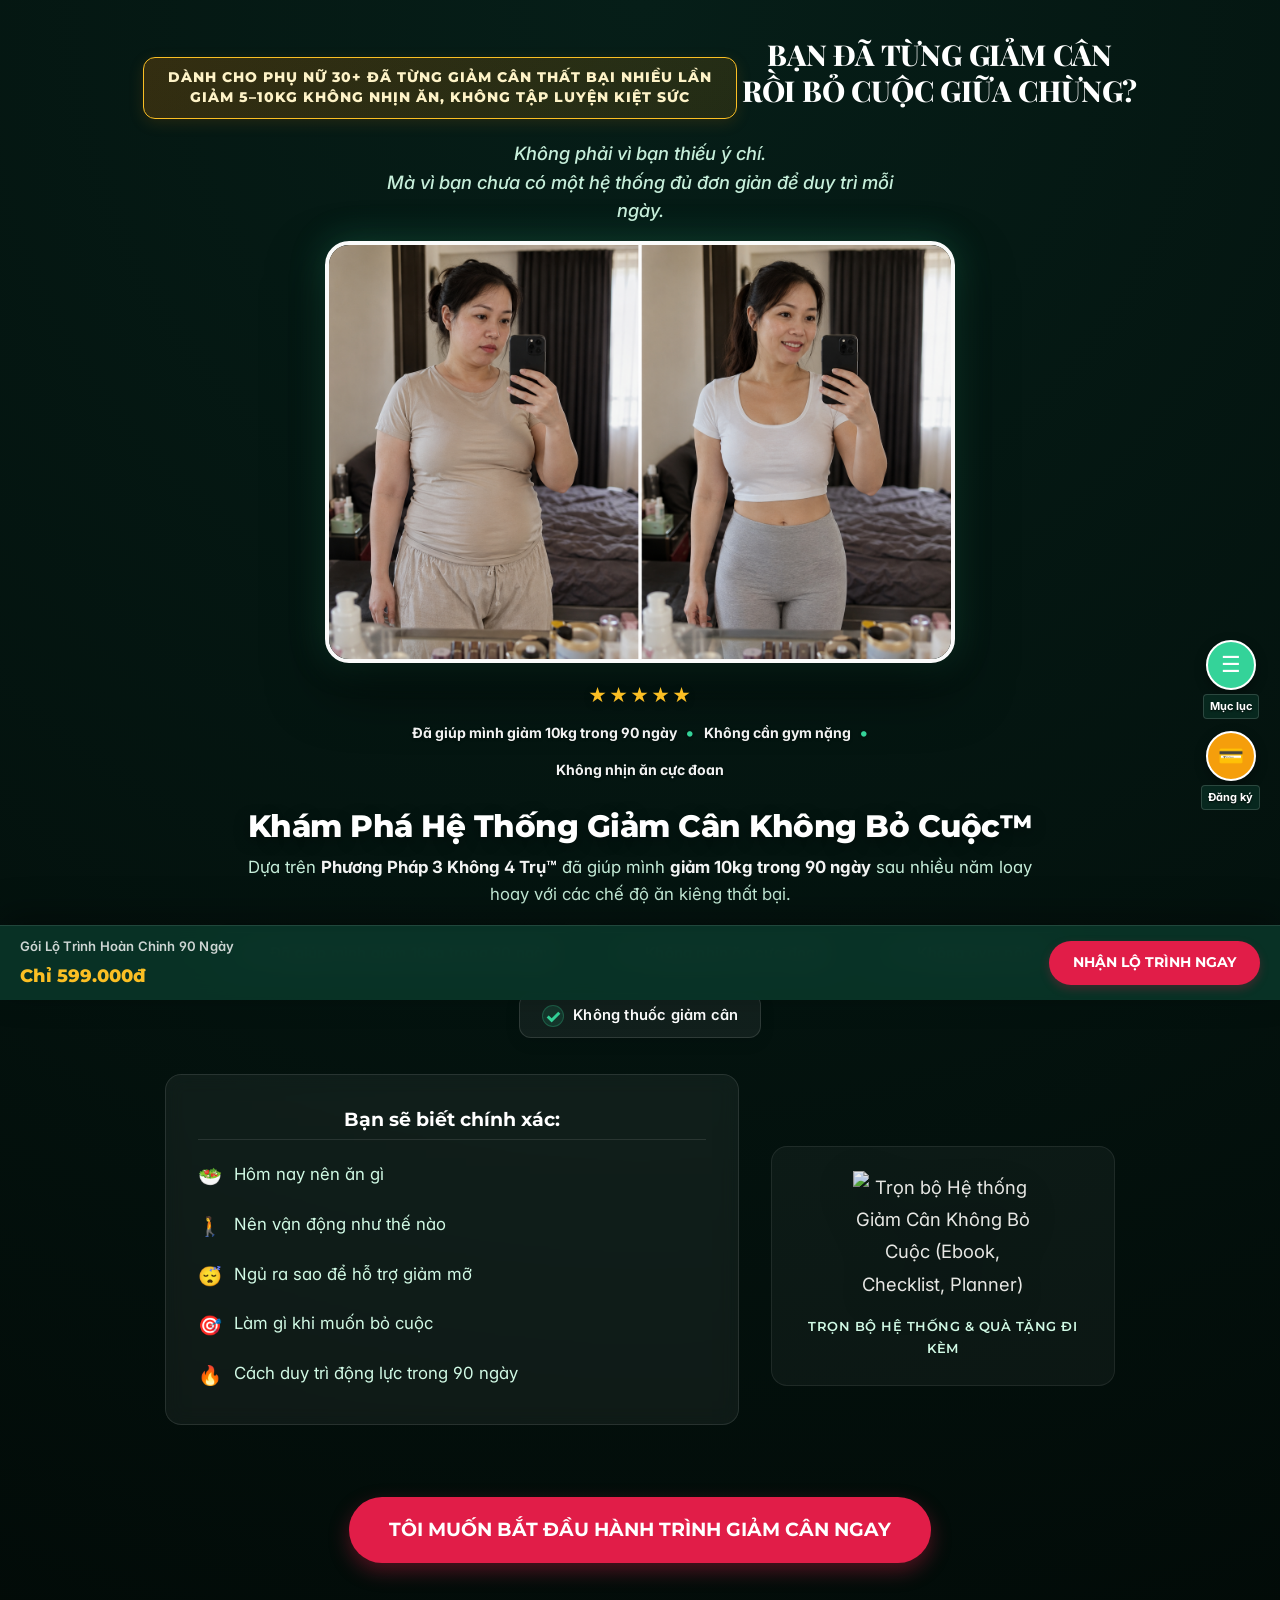
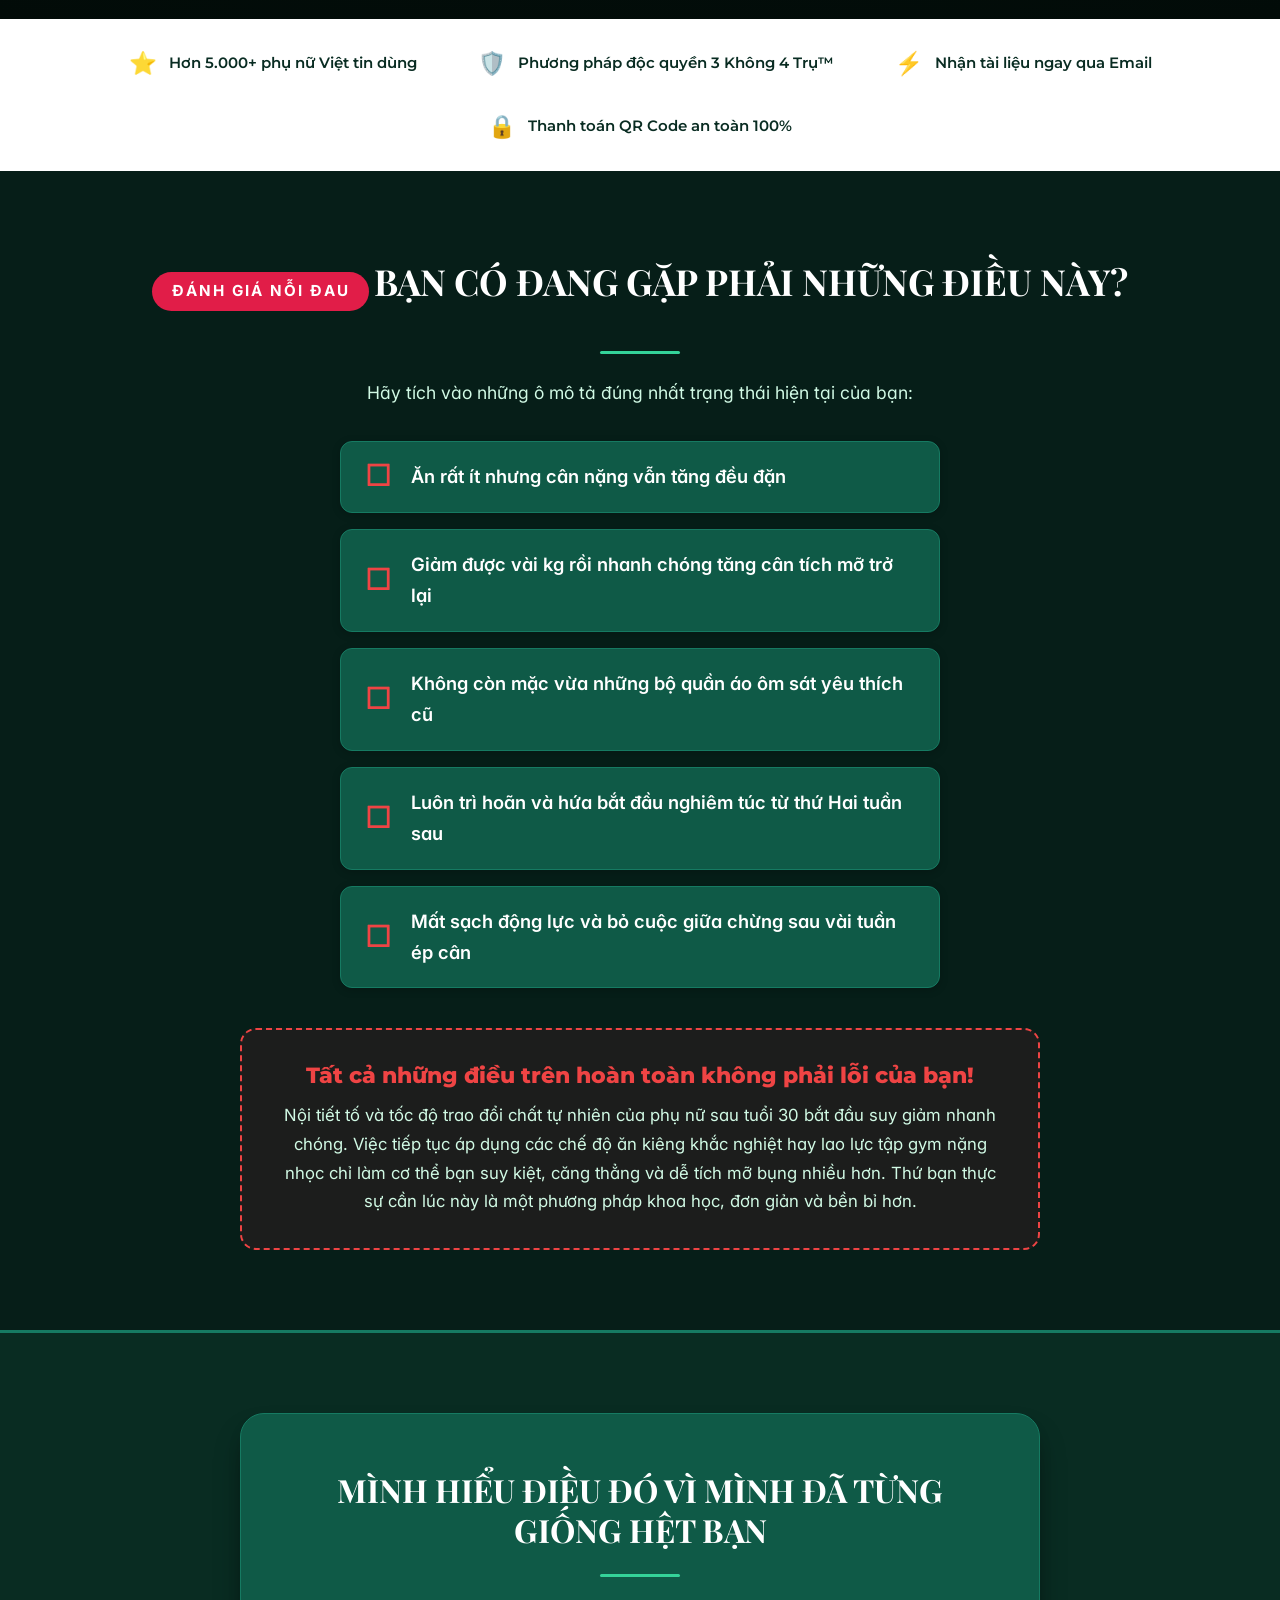
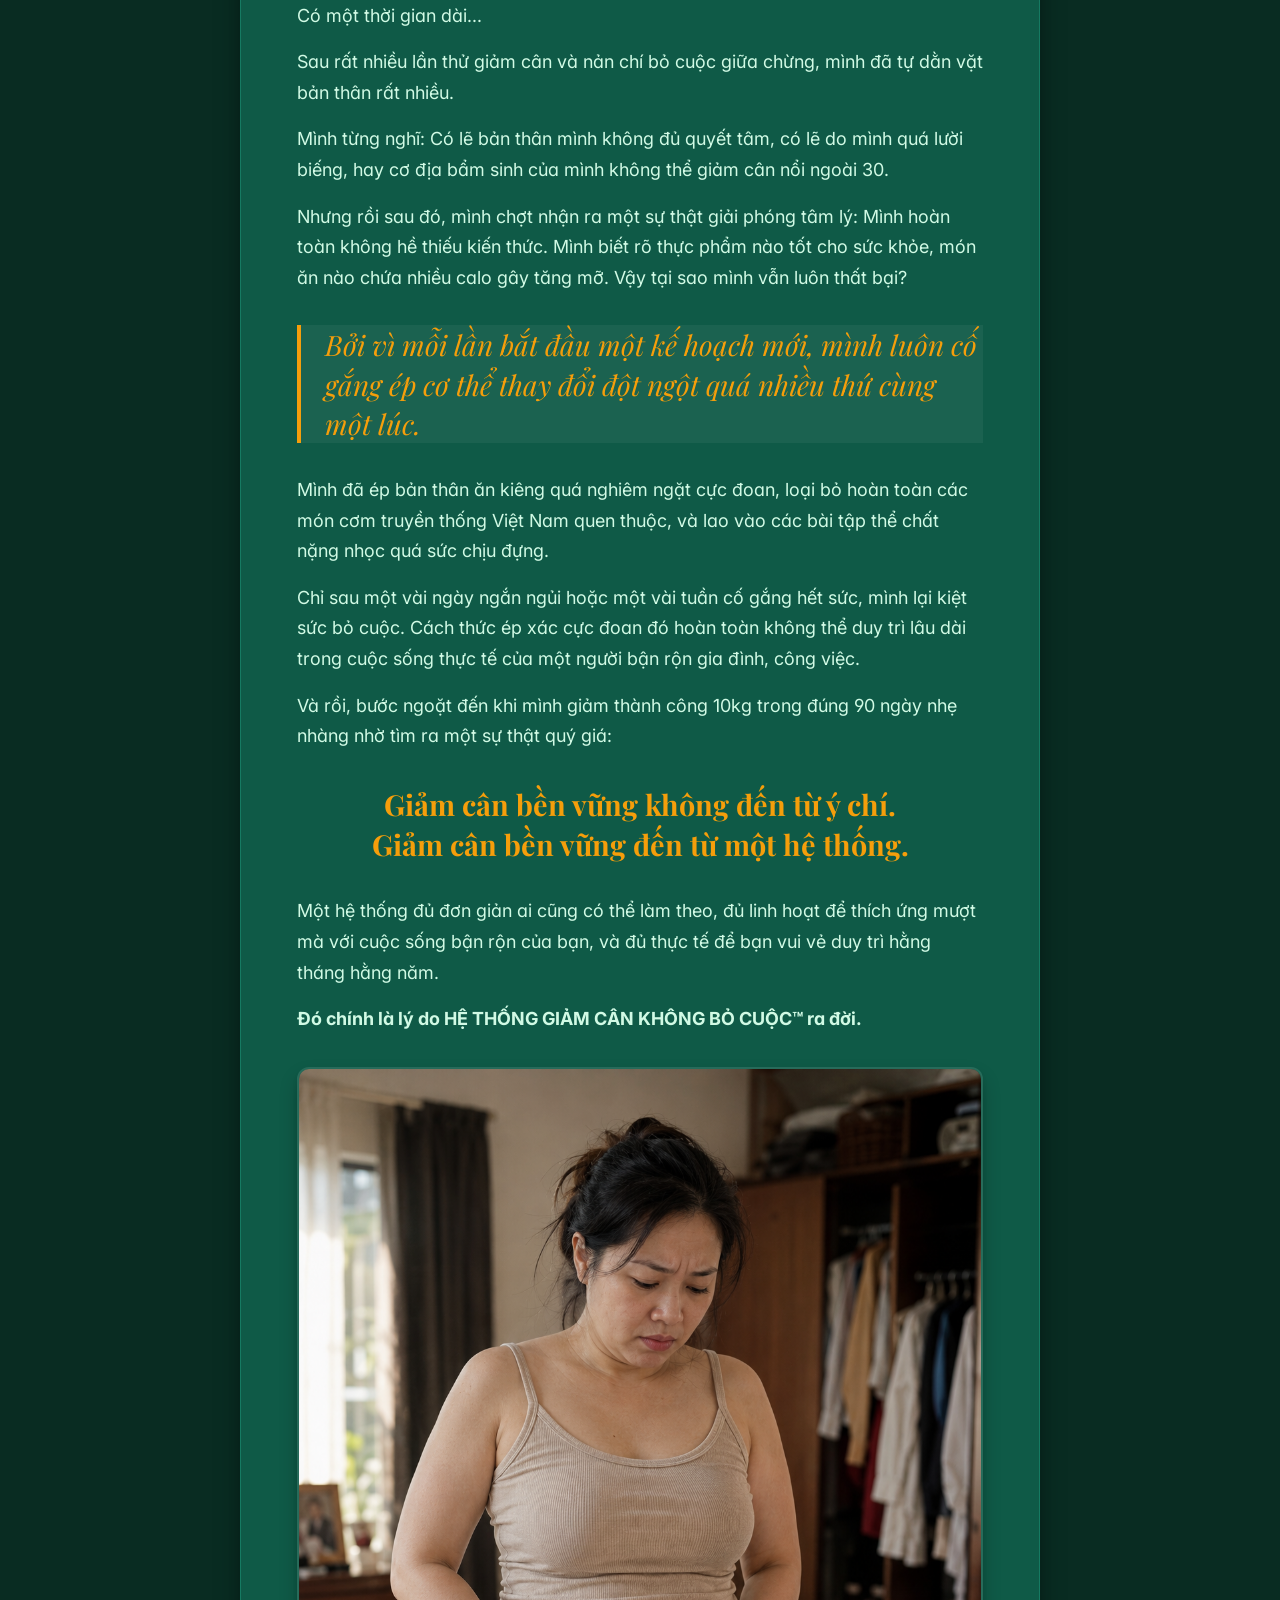
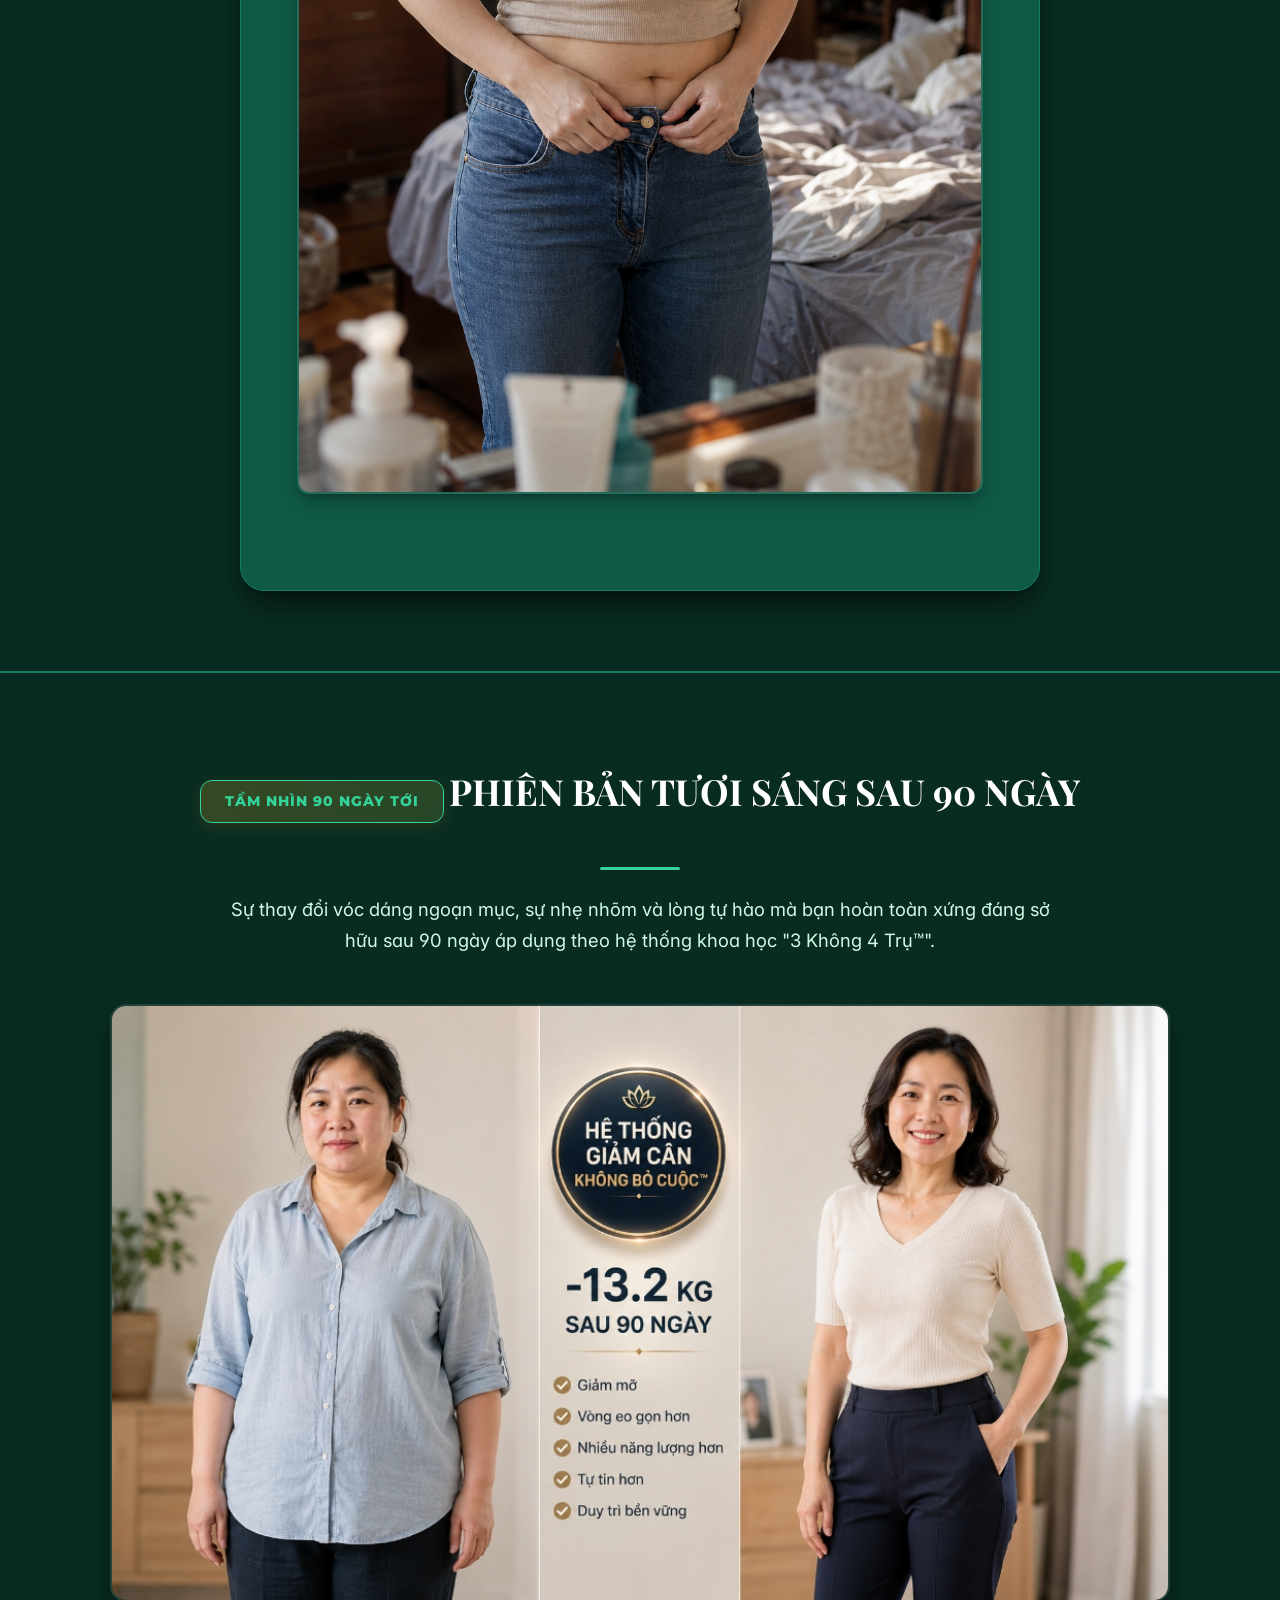
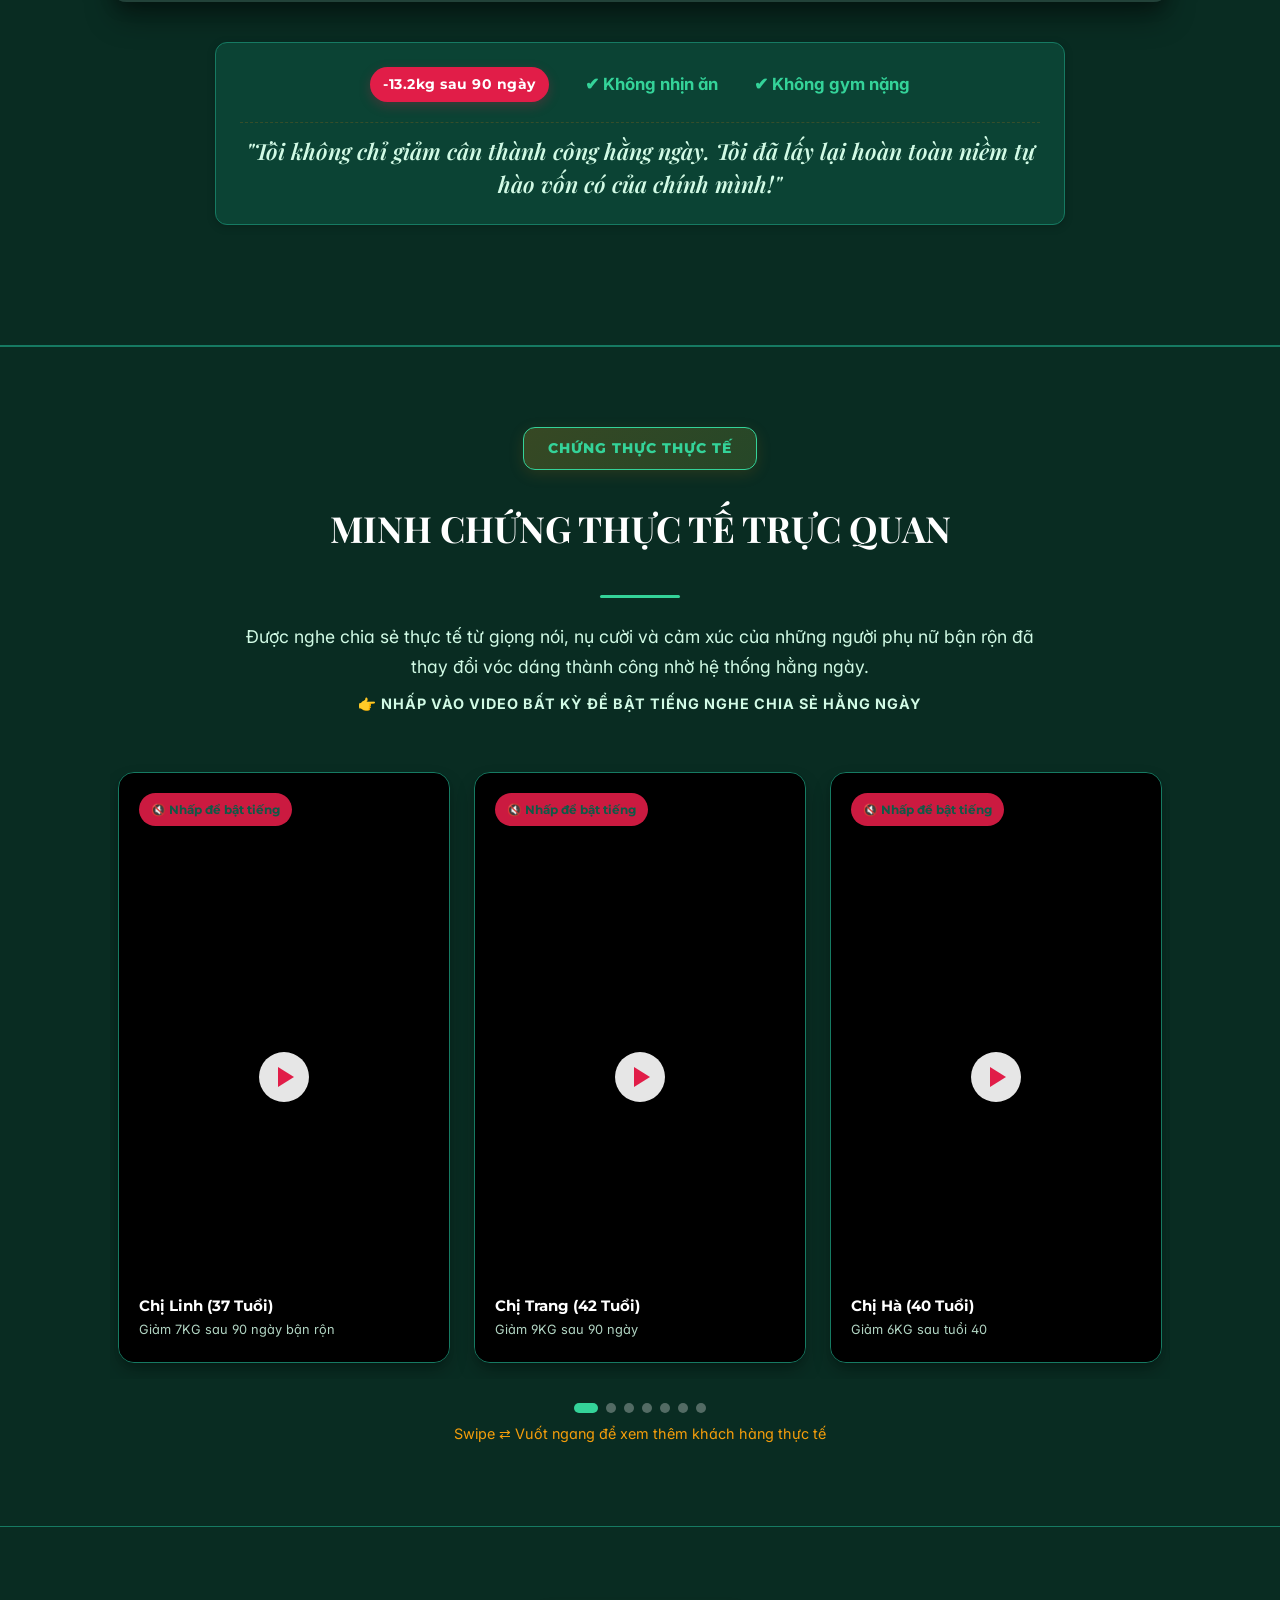
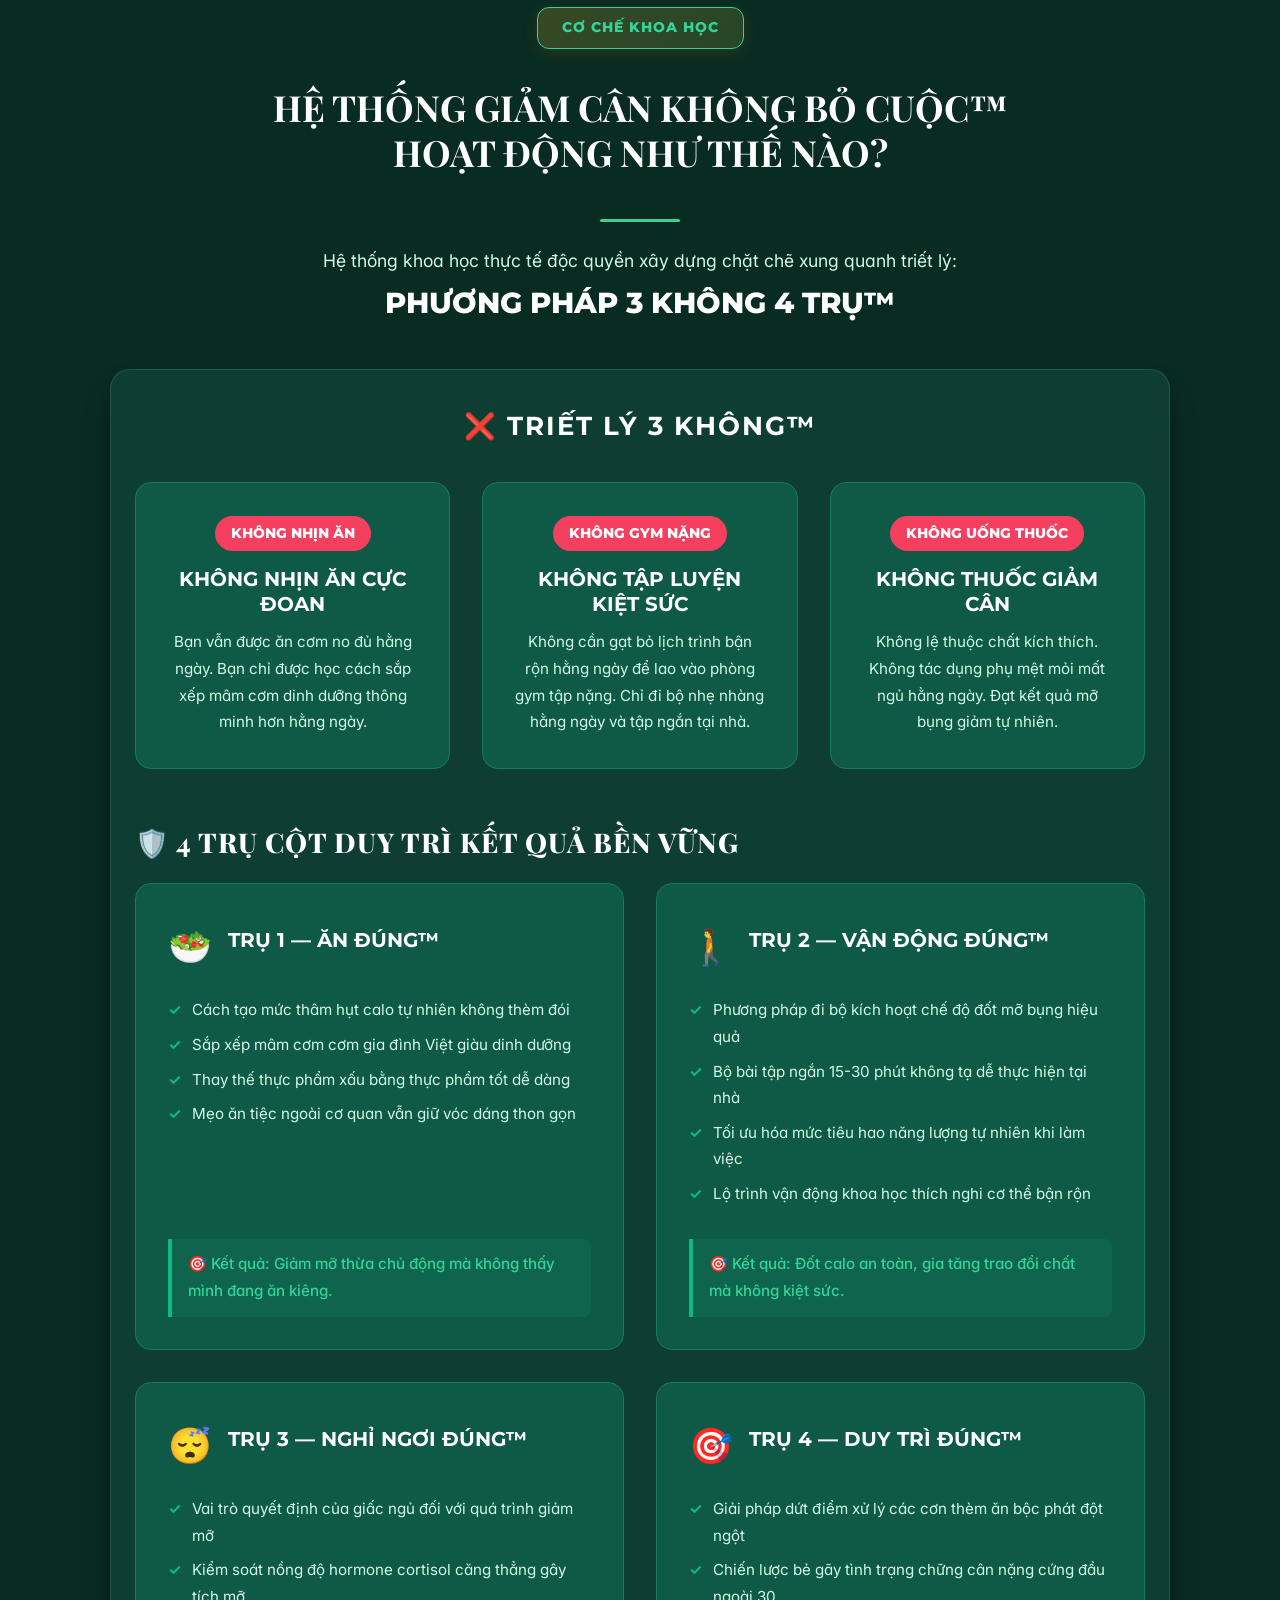
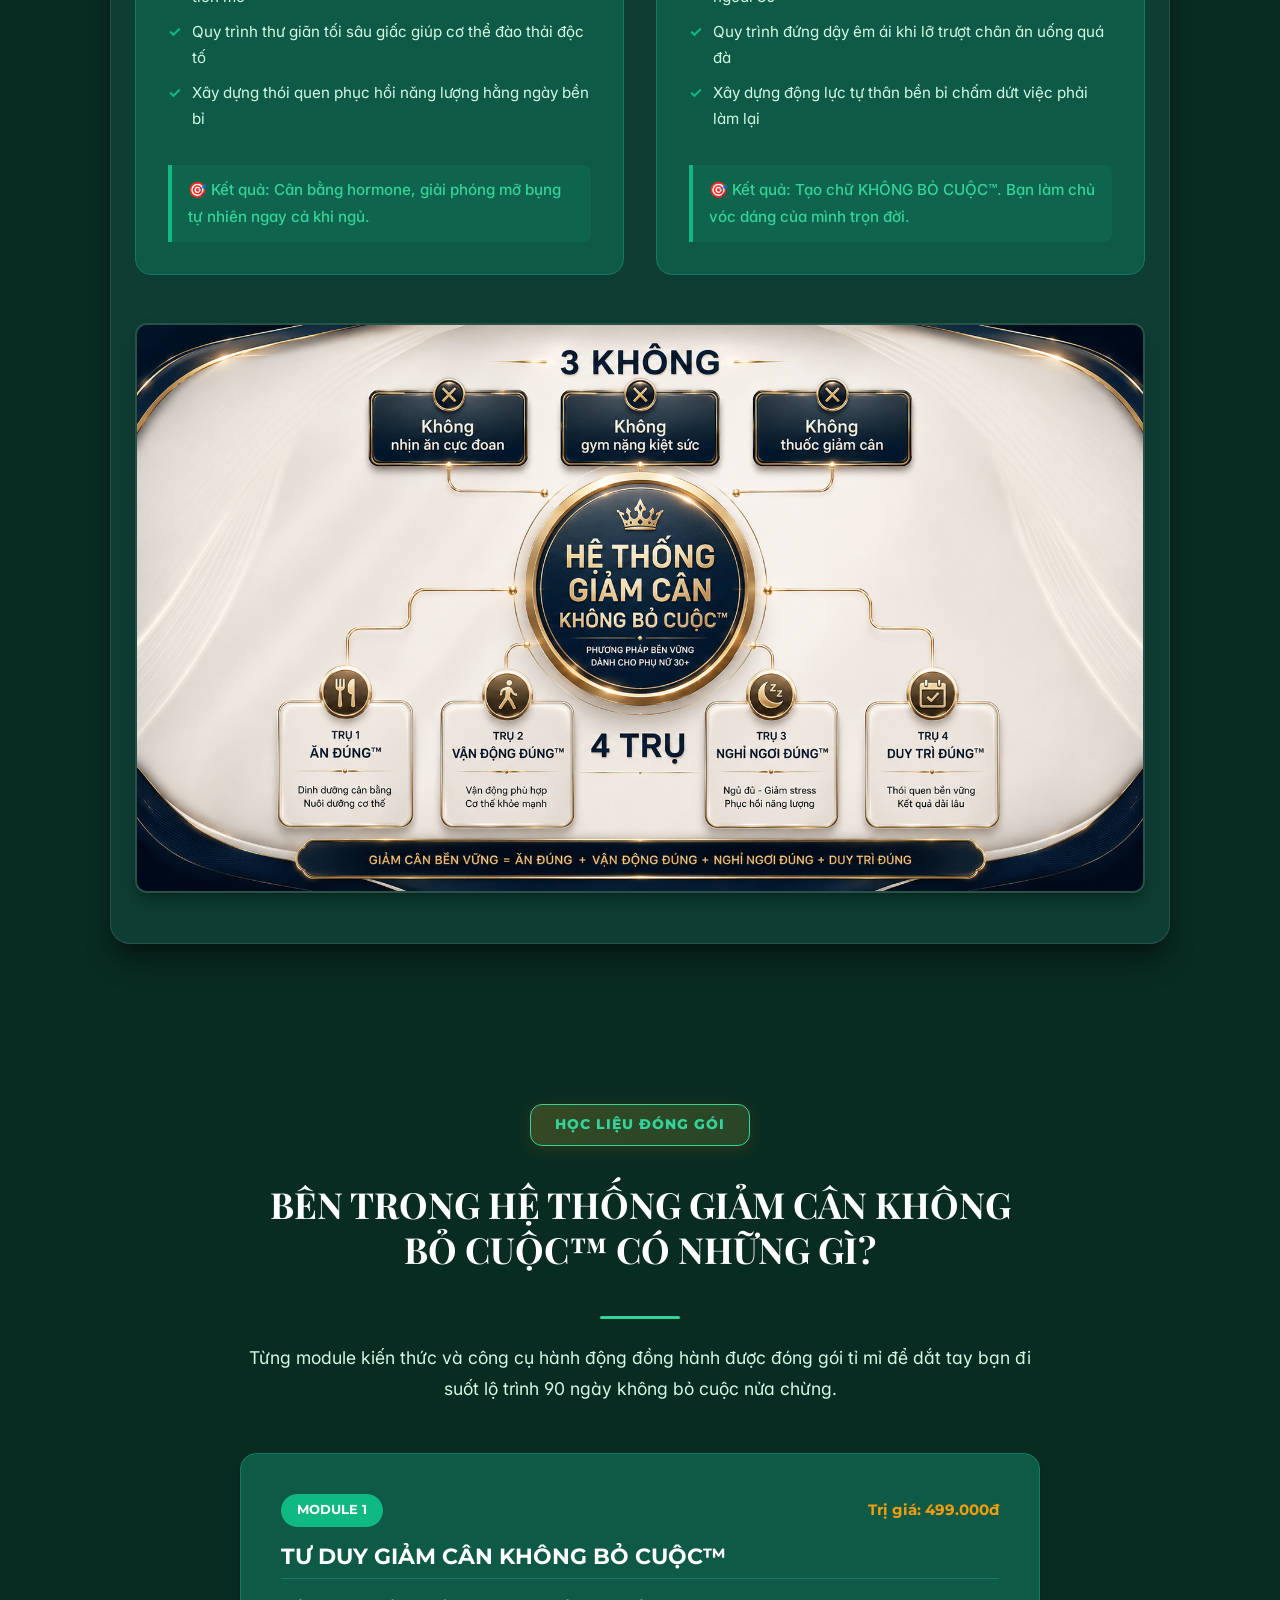
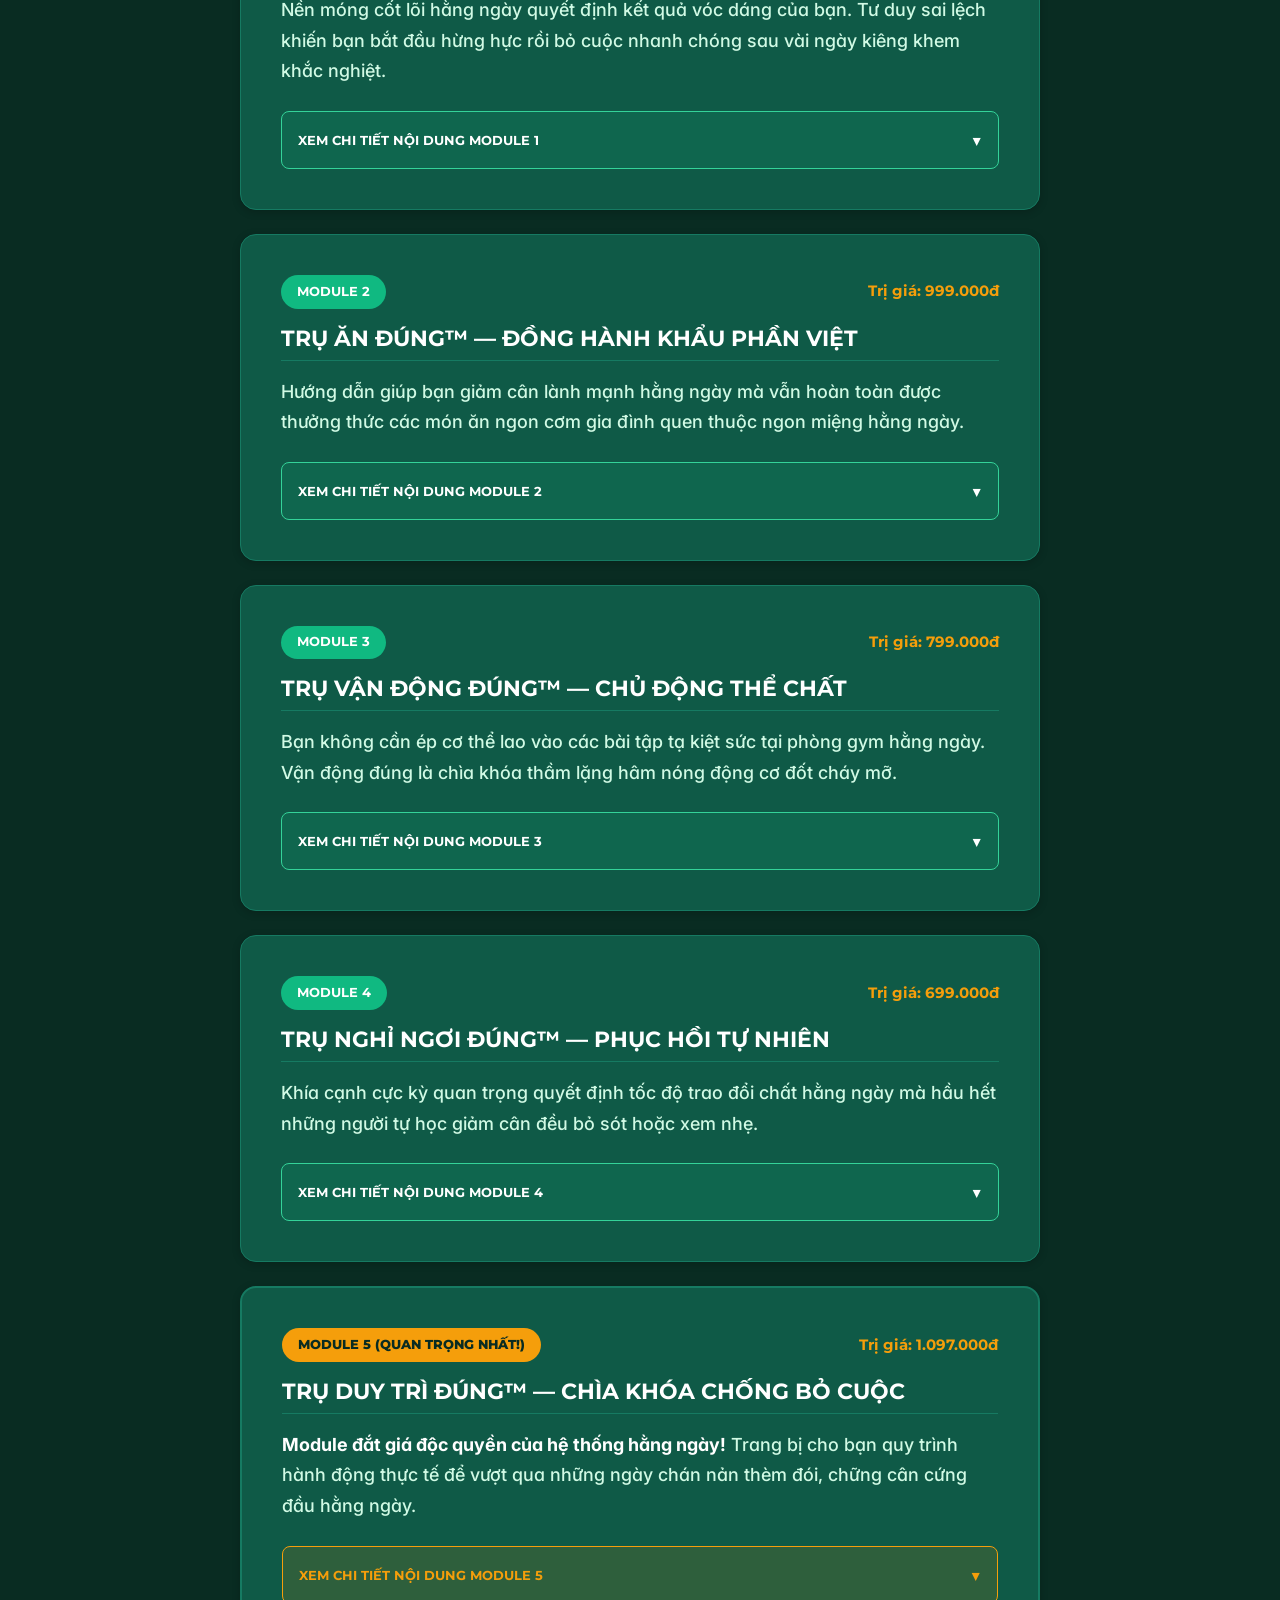
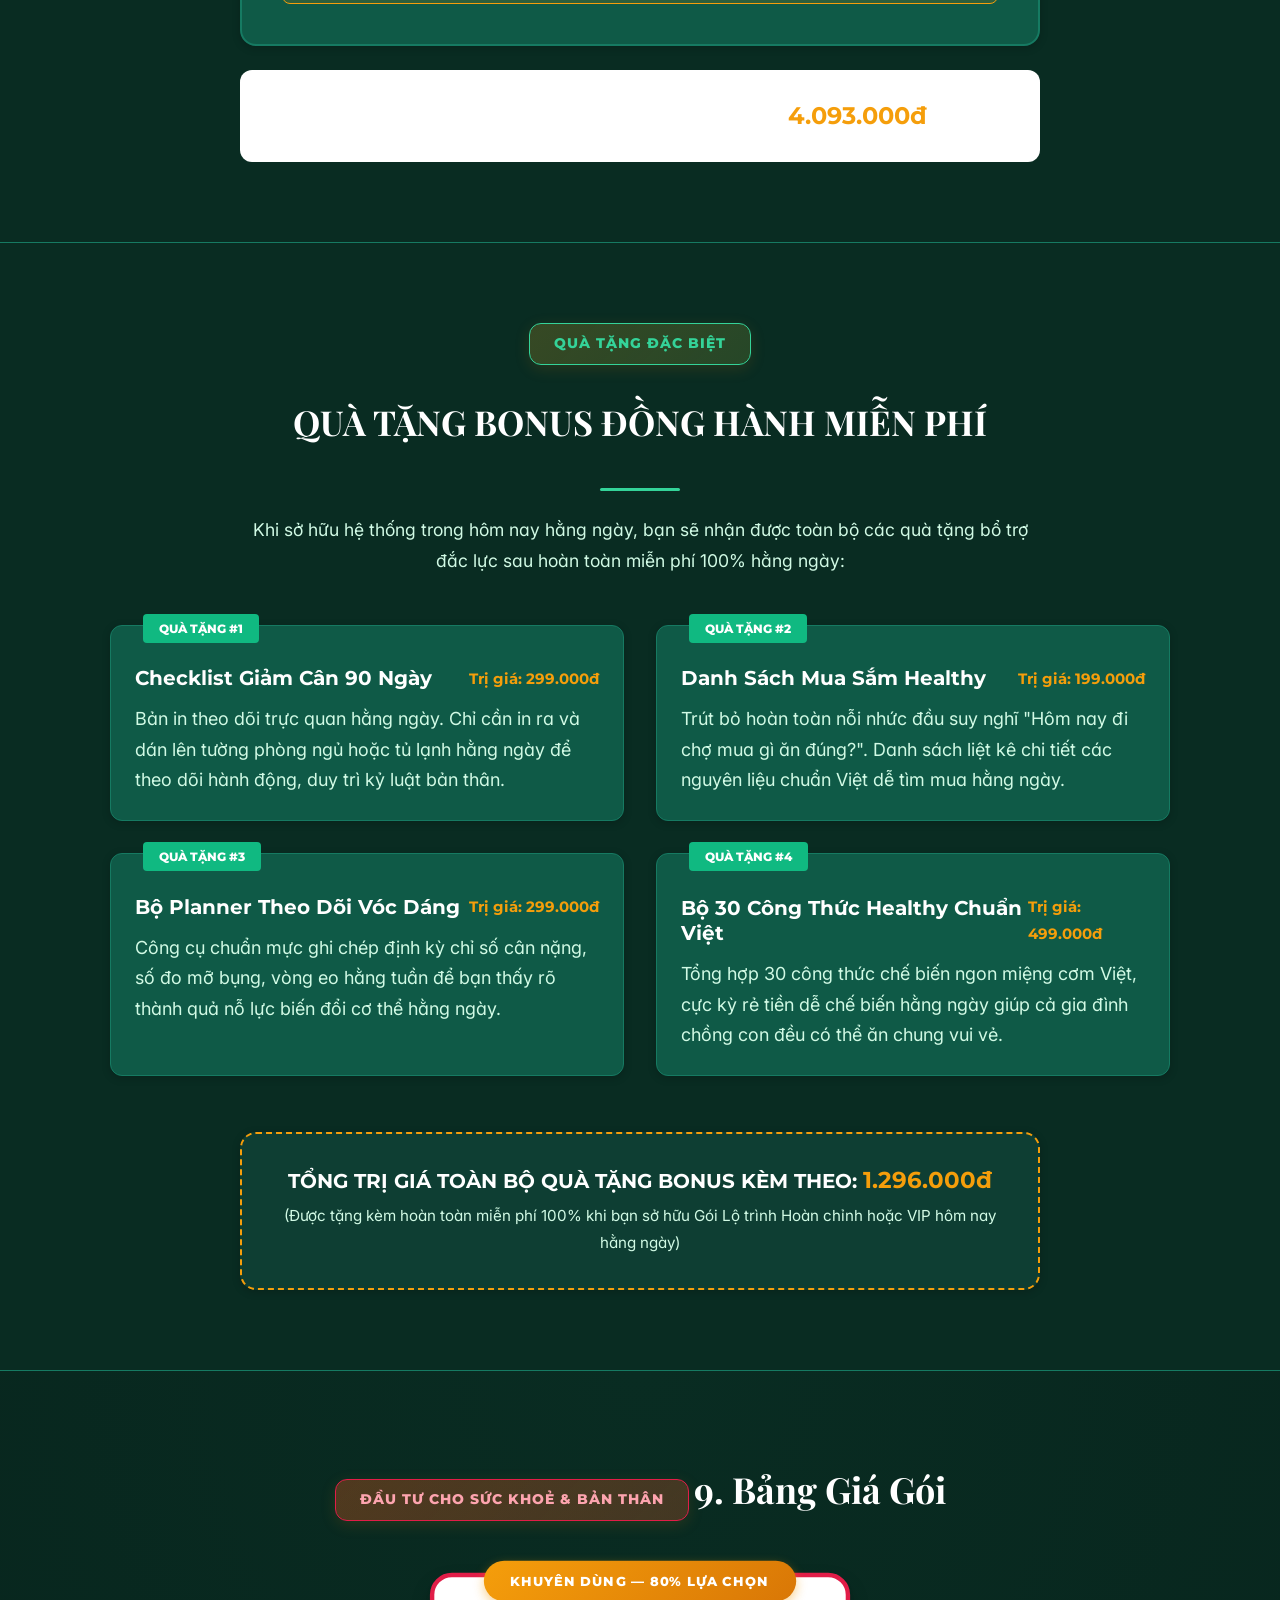
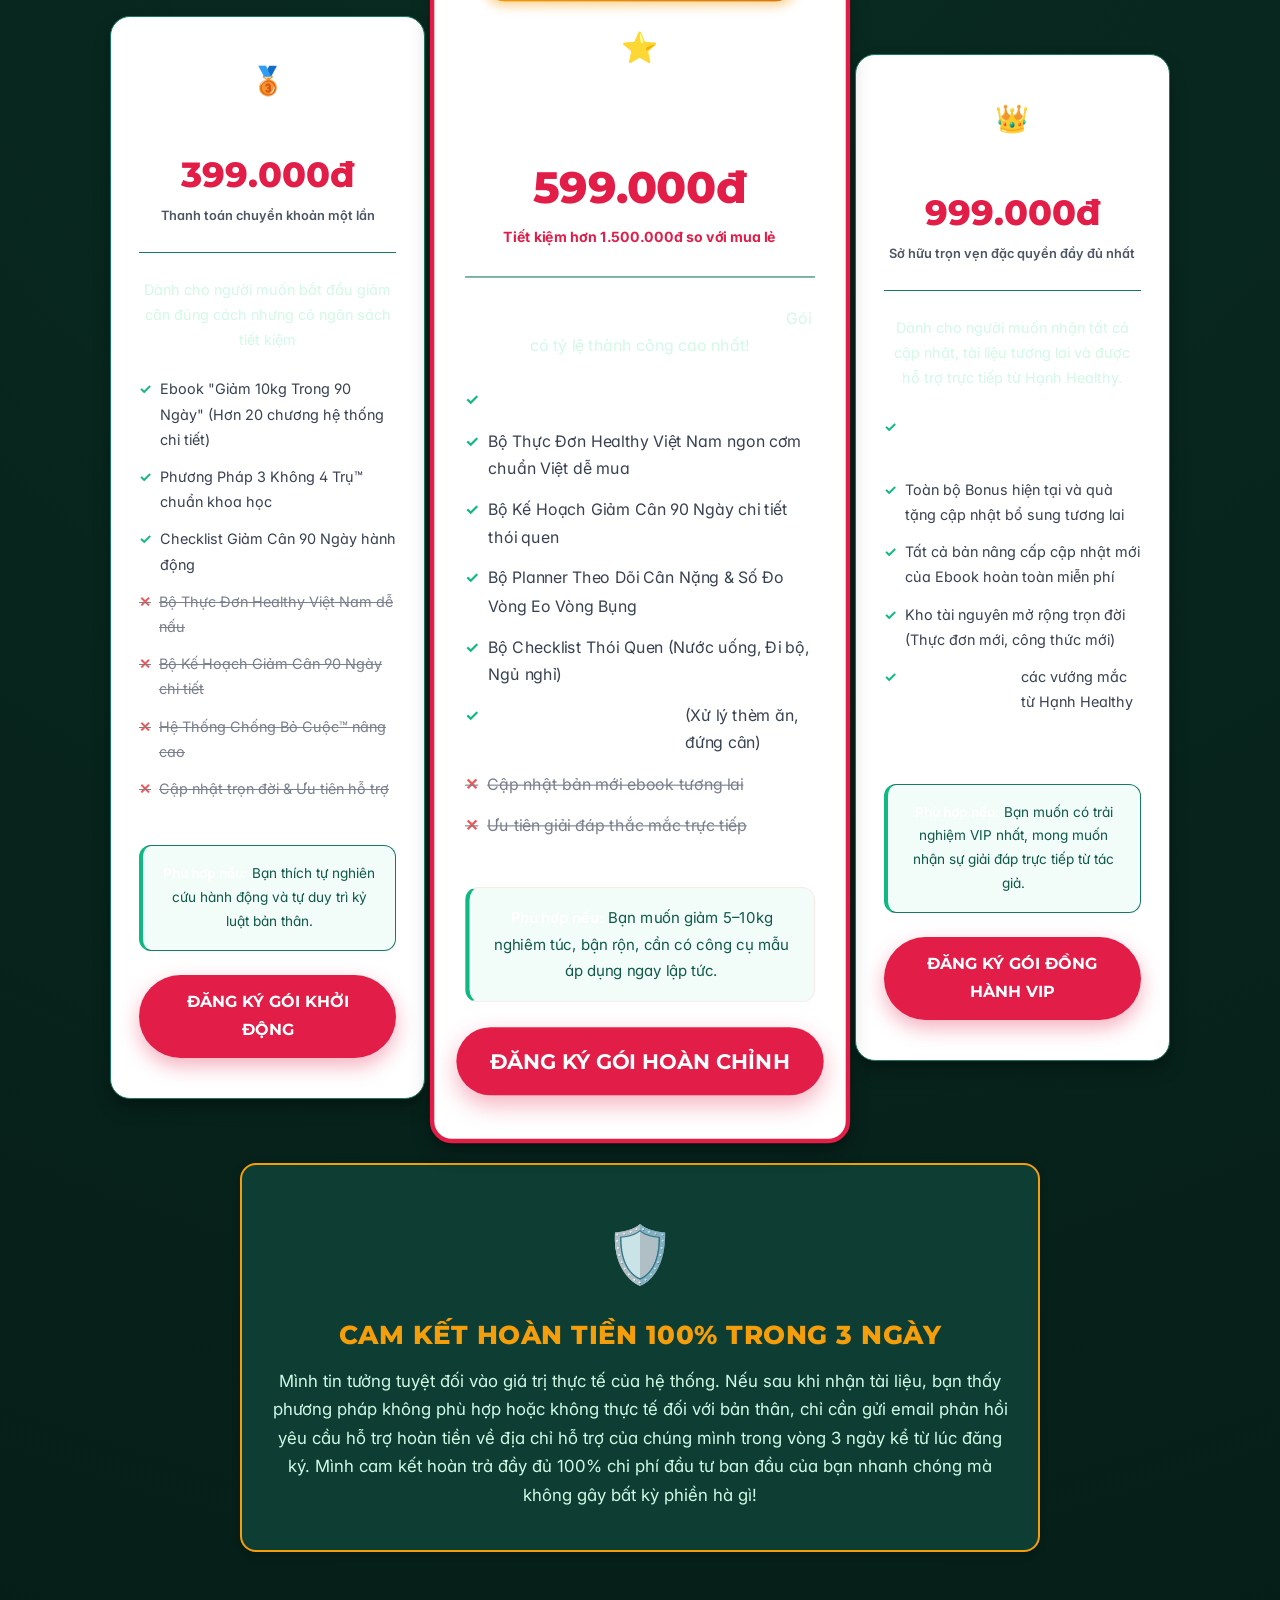
==== commit a9d9b7bf: "process" ====
--- a/index.html
+++ b/index.html
@@ -865,48 +865,38 @@
   </section>
 
   <!-- ==========================================
-       SECTION 9: OFFER & 7-DAY GUARANTEE
+       SECTION 9: OFFER & 3-DAY GUARANTEE
        ========================================== -->
   <section class="pricing-section bg-dark-emerald section-padding" id="pricing">
     <div class="container text-center">
       <span class="target-badge" style="background-color: rgba(225,29,72,0.15); border-color: var(--color-accent); color: #FDA4AF;">ĐẦU TƯ CHO SỨC KHOẺ & BẢN THÂN</span>
       
-      <h2 style="font-size: 2.25rem; margin-top: 1rem; color: #FFFFFF;">CHỌN GÓI PHÙ HỢP VỚI BẠN</h2>
+      <h2 style="font-size: 2.25rem; margin-top: 1rem; color: #FFFFFF;">9. Bảng Giá Gói</h2>
       <div class="divider"></div>
-      
-      <p style="font-size: 1.2rem; opacity: 0.9; max-width: 800px; margin: 0 auto 3rem auto; line-height: 1.7; color: #FAF9F6;">
-        Tổng giá trị thực tế của toàn bộ tài liệu hệ thống và quà tặng là <span style="text-decoration: line-through; color: #FDA4AF; font-weight: bold;">5.389.000đ</span>.
-        Nhưng hôm nay bạn không cần đầu tư số tiền đó hằng ngày...
-      </p>
-
-      <!-- Mockup bundle lớn của hệ thống -->
-      <div class="pricing-bundle-showcase" style="margin-bottom: 3.5rem;">
-        <img src="openart-image_1780557071124_896e21bf_1780557071787_a4fb391e (1).png" alt="Tổng quan trọn bộ hệ thống giảm cân không bỏ cuộc" loading="lazy" decoding="async">
-      </div>
 
       <!-- 3 GÓI BẢNG GIÁ -->
-      <div class="pricing-cards-container">
+      <div class="pricing-cards-container" style="margin-top: 3rem;">
         
         <!-- Gói Khởi Động -->
         <div class="pricing-card">
           <div class="package-header">
             <div class="package-badge">🥉</div>
-            <h3 class="package-title">Khởi Động 90 Ngày</h3>
+            <h3 class="package-title" style="color: #0F5A47; font-weight: 800;">Khởi Động 90 Ngày</h3>
             <div class="package-price">399.000đ</div>
-            <div class="package-price-sub">Thanh toán chuyển khoản một lần</div>
-          </div>
-          <p class="package-desc" style="color: #FAF9F6;">Dành cho người muốn bắt đầu giảm cân đúng cách nhưng có ngân sách tiết kiệm hằng ngày</p>
-          <ul class="package-benefits" style="color: #FAF9F6;">
+            <div class="package-price-sub" style="color: #4B5563; font-weight: 600;">Thanh toán chuyển khoản một lần</div>
+          </div>
+          <p class="package-desc" style="color: #374151;">Dành cho người muốn bắt đầu giảm cân đúng cách nhưng có ngân sách tiết kiệm</p>
+          <ul class="package-benefits" style="color: #1F2937;">
             <li>Ebook "Giảm 10kg Trong 90 Ngày" (Hơn 20 chương hệ thống chi tiết)</li>
-            <li>Phương Pháp 3 Không 4 Trụ™ chuẩn khoa học hằng ngày</li>
-            <li>Checklist Giảm Cân 90 Ngày hằng ngày hành động</li>
+            <li>Phương Pháp 3 Không 4 Trụ™ chuẩn khoa học</li>
+            <li>Checklist Giảm Cân 90 Ngày hành động</li>
             <li class="not-included">Bộ Thực Đơn Healthy Việt Nam dễ nấu</li>
             <li class="not-included">Bộ Kế Hoạch Giảm Cân 90 Ngày chi tiết</li>
             <li class="not-included">Hệ Thống Chống Bỏ Cuộc™ nâng cao</li>
             <li class="not-included">Cập nhật trọn đời & Ưu tiên hỗ trợ</li>
           </ul>
-          <div class="package-fits-for" style="background-color: rgba(255,255,255,0.03); border-color: rgba(255,255,255,0.1); color: #FAF9F6;">
-            <strong>Phù hợp nếu:</strong> Bạn thích tự nghiên cứu hành động và tự duy trì kỷ luật bản thân hằng ngày.
+          <div class="package-fits-for" style="background-color: rgba(16, 185, 129, 0.05); border-left: 4px solid #10B981; color: #0F5A47;">
+            <strong style="color: #0F5A47;">Phù hợp nếu:</strong> Bạn thích tự nghiên cứu hành động và tự duy trì kỷ luật bản thân.
           </div>
           <a href="#checkout-section" class="btn-coral scroll-to-checkout" data-package="starter">ĐĂNG KÝ GÓI KHỞI ĐỘNG</a>
         </div>
@@ -916,23 +906,23 @@
           <span class="popular-badge">KHUYÊN DÙNG — 80% LỰA CHỌN</span>
           <div class="package-header">
             <div class="package-badge">⭐</div>
-            <h3 class="package-title" style="font-size: 1.3rem;">Lộ Trình Hoàn Chỉnh 90 Ngày</h3>
-            <div class="package-price" style="font-size: 2.5rem; color: var(--color-gold);">599.000đ</div>
-            <div class="package-price-sub" style="color: #FDA4AF;">Tiết kiệm hơn 1.500.000đ so với mua lẻ</div>
-          </div>
-          <p class="package-desc" style="color: #FAF9F6;"><strong>Đầy đủ công cụ thực hành áp dụng ngay.</strong> Gói có tỷ lệ thành công cao nhất hằng ngày!</p>
-          <ul class="package-benefits" style="color: #FAF9F6;">
+            <h3 class="package-title" style="font-size: 1.3rem; color: #0F5A47; font-weight: 800;">Lộ Trình Hoàn Chỉnh 90 Ngày</h3>
+            <div class="package-price" style="font-size: 2.5rem; color: var(--color-accent) !important; font-weight: 800;">599.000đ</div>
+            <div class="package-price-sub" style="color: var(--color-accent) !important; font-weight: bold;">Tiết kiệm hơn 1.500.000đ so với mua lẻ</div>
+          </div>
+          <p class="package-desc" style="color: #374151;"><strong>Đầy đủ công cụ thực hành áp dụng ngay.</strong> Gói có tỷ lệ thành công cao nhất!</p>
+          <ul class="package-benefits" style="color: #1F2937;">
             <li><strong>Bao gồm toàn bộ Gói Khởi Động +</strong></li>
             <li>Bộ Thực Đơn Healthy Việt Nam ngon cơm chuẩn Việt dễ mua</li>
-            <li>Bộ Kế Hoạch Giảm Cân 90 Ngày chi tiết thói quen hằng ngày</li>
+            <li>Bộ Kế Hoạch Giảm Cân 90 Ngày chi tiết thói quen</li>
             <li>Bộ Planner Theo Dõi Cân Nặng & Số Đo Vòng Eo Vòng Bụng</li>
-            <li>Bộ Checklist Thói Quen (Nước uống, Đi bộ, Ngủ nghỉ hằng ngày)</li>
+            <li>Bộ Checklist Thói Quen (Nước uống, Đi bộ, Ngủ nghỉ)</li>
             <li><strong>Hệ Thống Chống Bỏ Cuộc™ độc quyền</strong> (Xử lý thèm ăn, đứng cân)</li>
             <li class="not-included">Cập nhật bản mới ebook tương lai</li>
             <li class="not-included">Ưu tiên giải đáp thắc mắc trực tiếp</li>
           </ul>
-          <div class="package-fits-for" style="background-color: rgba(255,255,255,0.06); border-color: rgba(255,255,255,0.15); color: #FAF9F6;">
-            <strong>Phù hợp nếu:</strong> Bạn muốn giảm 5–10kg nghiêm túc, bận rộn, cần có công cụ mẫu áp dụng ngay lập tức hằng ngày.
+          <div class="package-fits-for" style="background-color: rgba(16, 185, 129, 0.05); border-left: 4px solid #10B981; color: #0F5A47;">
+            <strong style="color: #0F5A47;">Phù hợp nếu:</strong> Bạn muốn giảm 5–10kg nghiêm túc, bận rộn, cần có công cụ mẫu áp dụng ngay lập tức.
           </div>
           <a href="#checkout-section" class="btn-coral scroll-to-checkout" data-package="complete" style="transform: scale(1.05); font-size: 1.15rem; background-color: var(--color-accent);">ĐĂNG KÝ GÓI HOÀN CHỈNH</a>
         </div>
@@ -941,20 +931,20 @@
         <div class="pricing-card">
           <div class="package-header">
             <div class="package-badge">👑</div>
-            <h3 class="package-title">Đồng Hành VIP</h3>
+            <h3 class="package-title" style="color: #0F5A47; font-weight: 800;">Đồng Hành VIP</h3>
             <div class="package-price">999.000đ</div>
-            <div class="package-price-sub">Sở hữu trọn vẹn đặc quyền đầy đủ nhất</div>
-          </div>
-          <p class="package-desc" style="color: #FAF9F6;">Dành cho người muốn nhận tất cả cập nhật, tài liệu tương lai và được hỗ trợ trực tiếp từ Hạnh Healthy.</p>
-          <ul class="package-benefits" style="color: #FAF9F6;">
+            <div class="package-price-sub" style="color: #4B5563; font-weight: 600;">Sở hữu trọn vẹn đặc quyền đầy đủ nhất</div>
+          </div>
+          <p class="package-desc" style="color: #374151;">Dành cho người muốn nhận tất cả cập nhật, tài liệu tương lai và được hỗ trợ trực tiếp từ Hạnh Healthy.</p>
+          <ul class="package-benefits" style="color: #1F2937;">
             <li><strong>Bao gồm toàn bộ Gói Lộ Trình Hoàn Chỉnh +</strong></li>
             <li>Toàn bộ Bonus hiện tại và quà tặng cập nhật bổ sung tương lai</li>
             <li>Tất cả bản nâng cấp cập nhật mới của Ebook hoàn toàn miễn phí</li>
             <li>Kho tài nguyên mở rộng trọn đời (Thực đơn mới, công thức mới)</li>
-            <li><strong>Ưu tiên hỗ trợ giải đáp trực tiếp</strong> các vướng mắc từ Hạnh Healthy hằng ngày</li>
+            <li><strong>Ưu tiên hỗ trợ giải đáp trực tiếp</strong> các vướng mắc từ Hạnh Healthy</li>
           </ul>
-          <div class="package-fits-for" style="background-color: rgba(255,255,255,0.03); border-color: rgba(255,255,255,0.1); color: #FAF9F6;">
-            <strong>Phù hợp nếu:</strong> Bạn muốn có trải nghiệm VIP nhất, mong muốn nhận sự giải đáp trực tiếp từ tác giả hằng ngày.
+          <div class="package-fits-for" style="background-color: rgba(16, 185, 129, 0.05); border-left: 4px solid #10B981; color: #0F5A47;">
+            <strong style="color: #0F5A47;">Phù hợp nếu:</strong> Bạn muốn có trải nghiệm VIP nhất, mong muốn nhận sự giải đáp trực tiếp từ tác giả.
           </div>
           <a href="#checkout-section" class="btn-coral scroll-to-checkout" data-package="vip">ĐĂNG KÝ GÓI ĐỒNG HÀNH VIP</a>
         </div>
@@ -964,9 +954,9 @@
       <!-- Money-back guarantee box -->
       <div style="max-width: 800px; margin: 4rem auto 0 auto; background-color: #0E3E33; border: 2px solid var(--color-gold); border-radius: 16px; padding: 2.5rem 1.5rem; text-align: center; box-shadow: var(--shadow-sm);">
         <div style="font-size: 3.5rem; margin-bottom: 1rem;">🛡️</div>
-        <h3 style="color: var(--color-gold) !important; font-family: var(--font-subheading); font-size: 1.6rem; font-weight: 800; margin-bottom: 1rem; letter-spacing: 0.5px;">CAM KẾT HOÀN TIỀN 100% TRONG 7 NGÀY</h3>
+        <h3 style="color: var(--color-gold) !important; font-family: var(--font-subheading); font-size: 1.6rem; font-weight: 800; margin-bottom: 1rem; letter-spacing: 0.5px;">CAM KẾT HOÀN TIỀN 100% TRONG 3 NGÀY</h3>
         <p style="color: #FFFFFF; font-size: 1.05rem; line-height: 1.7; margin-bottom: 0;">
-          Mình tin tưởng tuyệt đối vào giá trị thực tế của hệ thống. Nếu sau khi nhận tài liệu, bạn thấy phương pháp không phù hợp hoặc không thực tế đối với bản thân hằng ngày, chỉ cần gửi email phản hồi yêu cầu hỗ trợ hoàn tiền về địa chỉ hỗ trợ của chúng mình trong vòng 7 ngày kể từ lúc đăng ký. Mình cam kết hoàn trả đầy đủ 100% chi phí đầu tư ban đầu của bạn nhanh chóng hằng ngày mà không gây bất kỳ phiền hà gì!
+          Mình tin tưởng tuyệt đối vào giá trị thực tế của hệ thống. Nếu sau khi nhận tài liệu, bạn thấy phương pháp không phù hợp hoặc không thực tế đối với bản thân, chỉ cần gửi email phản hồi yêu cầu hỗ trợ hoàn tiền về địa chỉ hỗ trợ của chúng mình trong vòng 3 ngày kể từ lúc đăng ký. Mình cam kết hoàn trả đầy đủ 100% chi phí đầu tư ban đầu của bạn nhanh chóng mà không gây bất kỳ phiền hà gì!
         </p>
       </div>
 
--- a/styles.css
+++ b/styles.css
@@ -3573,7 +3573,7 @@
   background-color: var(--color-bg-white) !important;
   border: 2px solid var(--color-border) !important;
   border-radius: 16px;
-  overflow: hidden;
+  overflow: visible !important;
   display: flex;
   flex-direction: column;
   box-shadow: var(--shadow-md);
--- a/styles.css
+++ b/styles.css
@@ -3573,7 +3573,7 @@
   background-color: var(--color-bg-white) !important;
   border: 2px solid var(--color-border) !important;
   border-radius: 16px;
-  overflow: hidden;
+  overflow: visible !important;
   display: flex;
   flex-direction: column;
   box-shadow: var(--shadow-md);
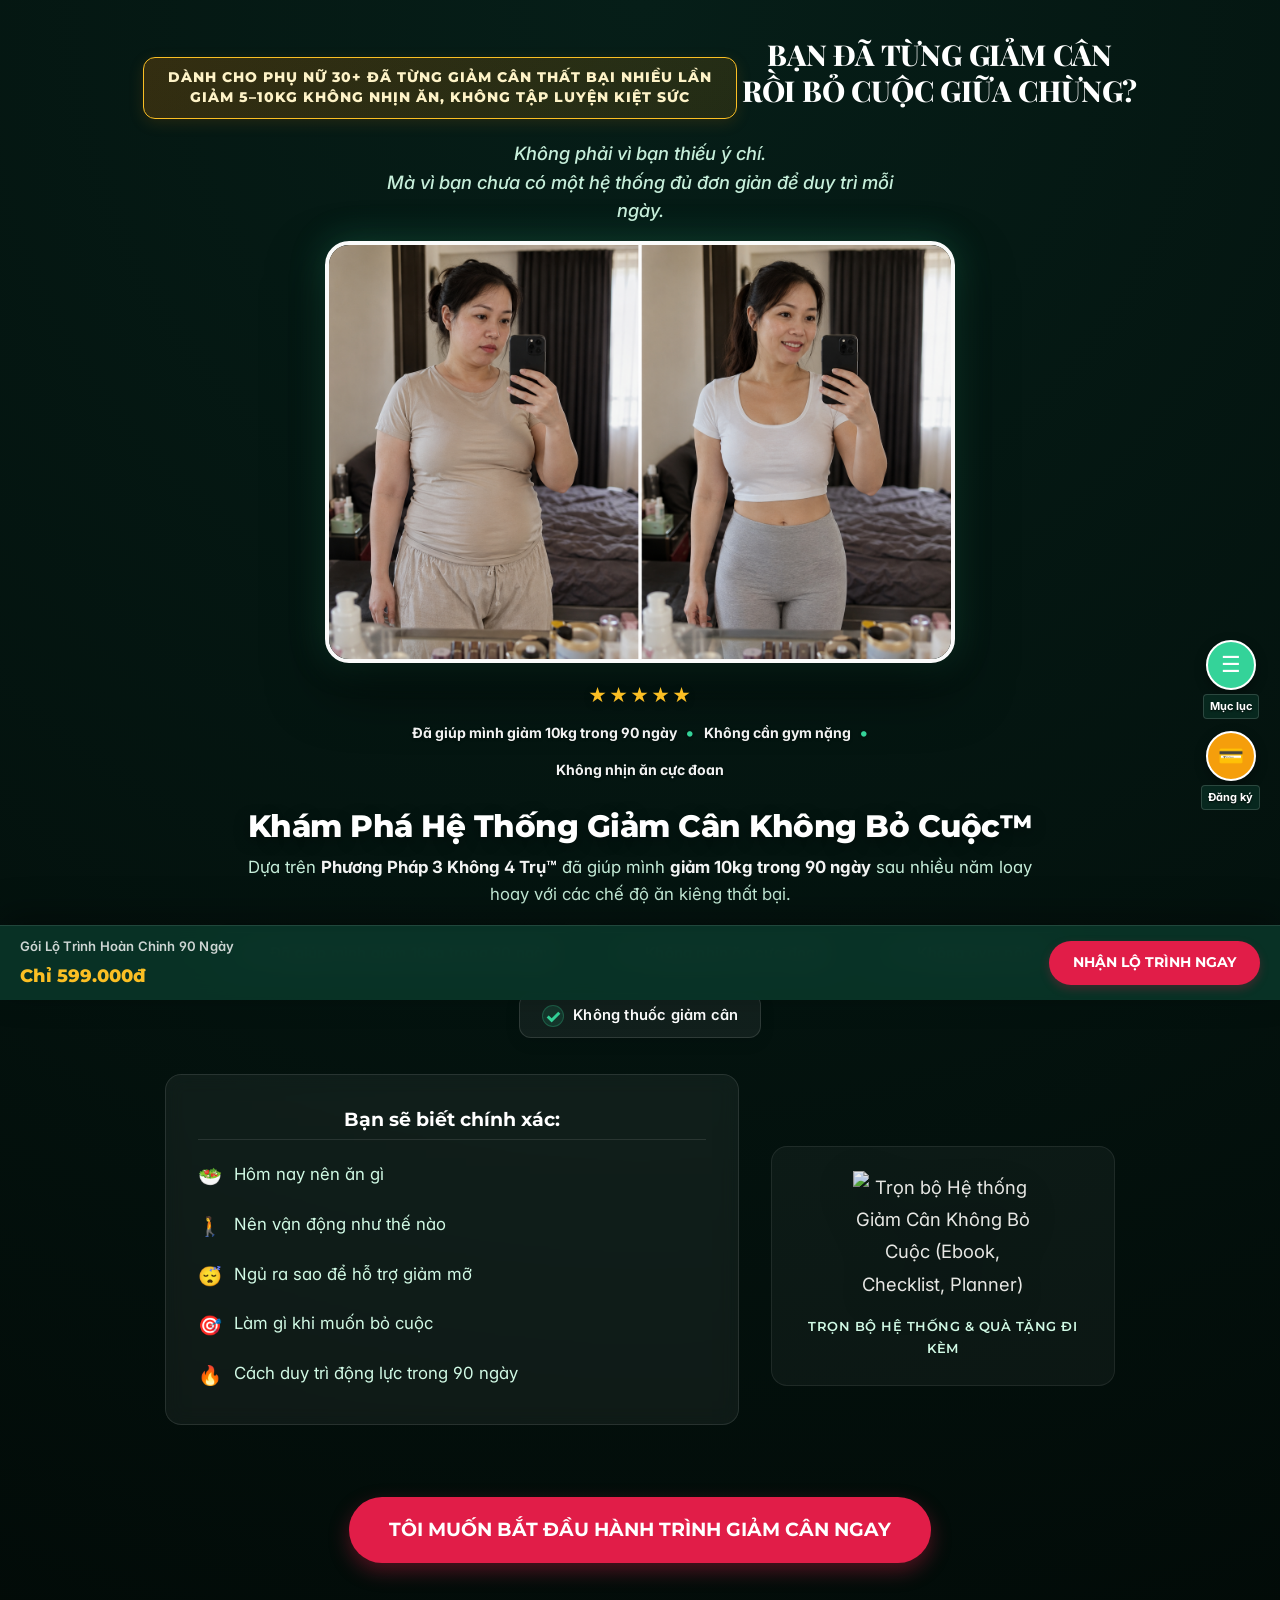
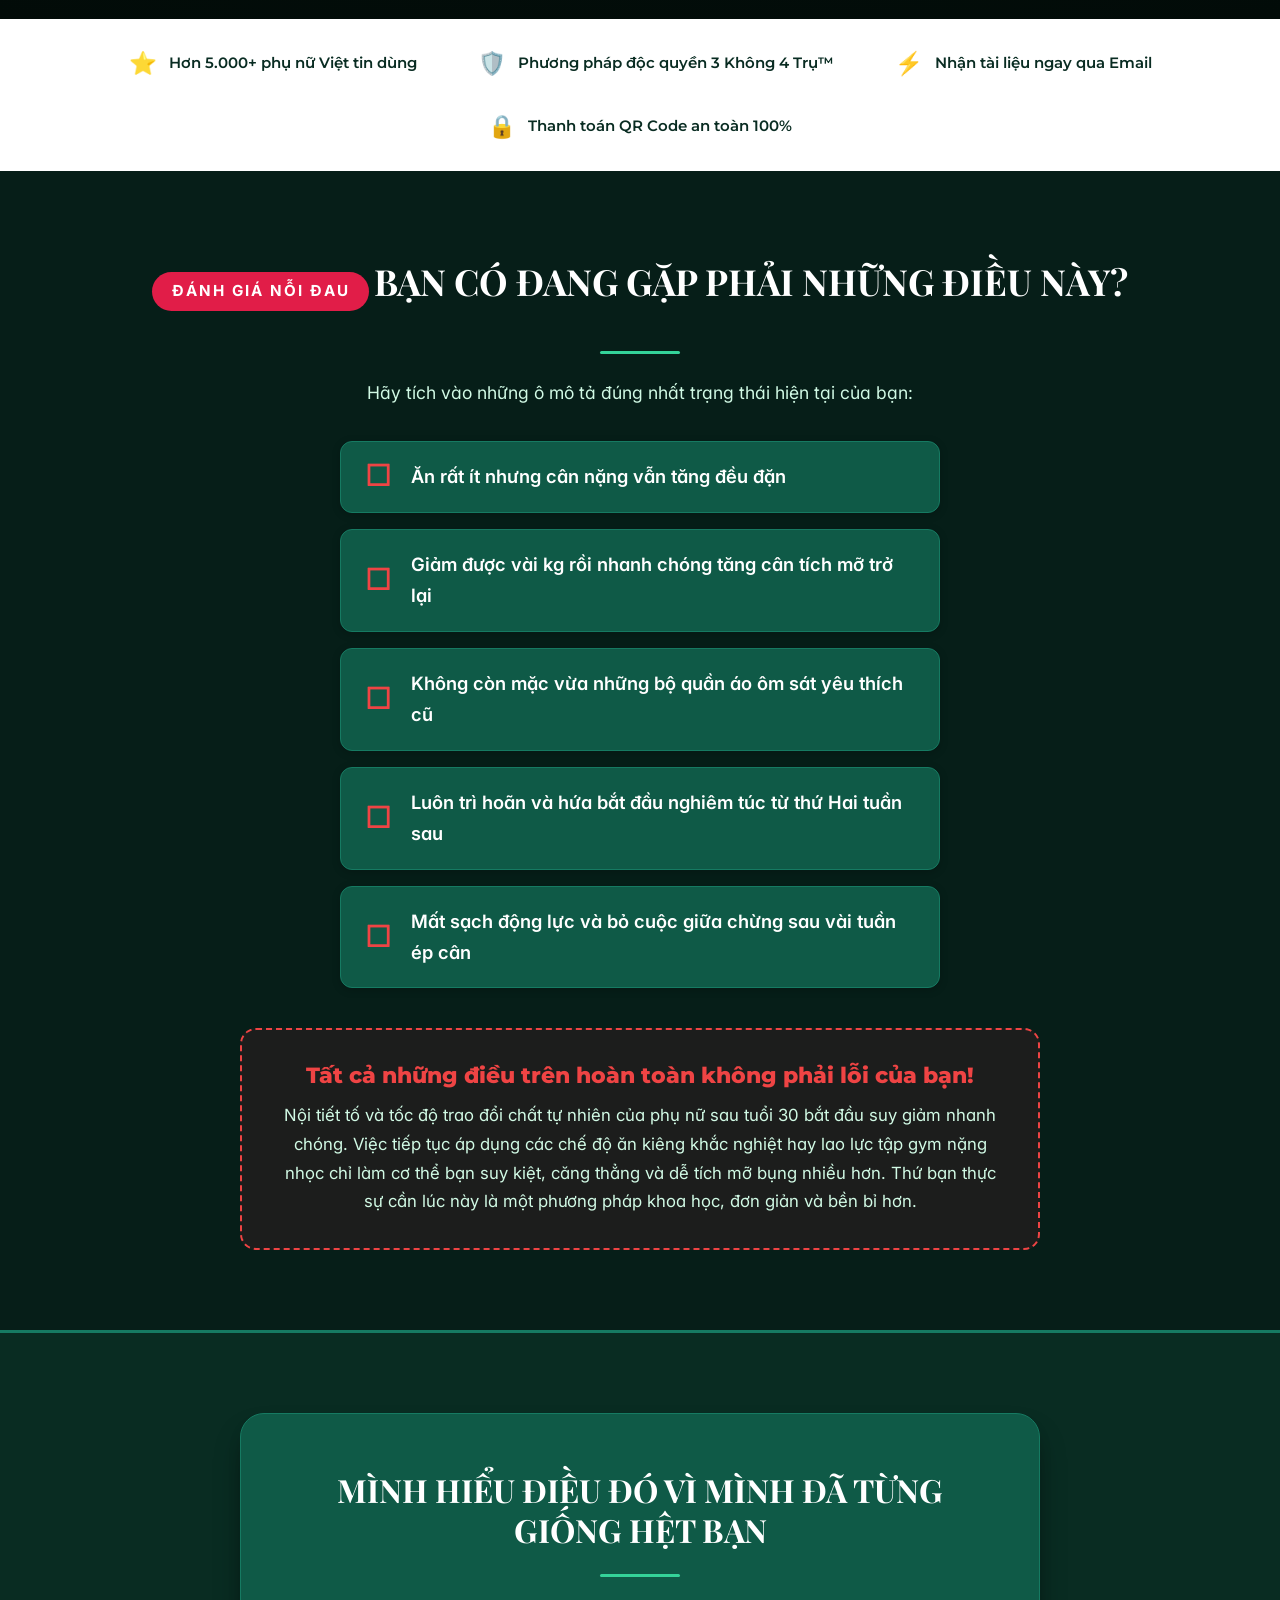
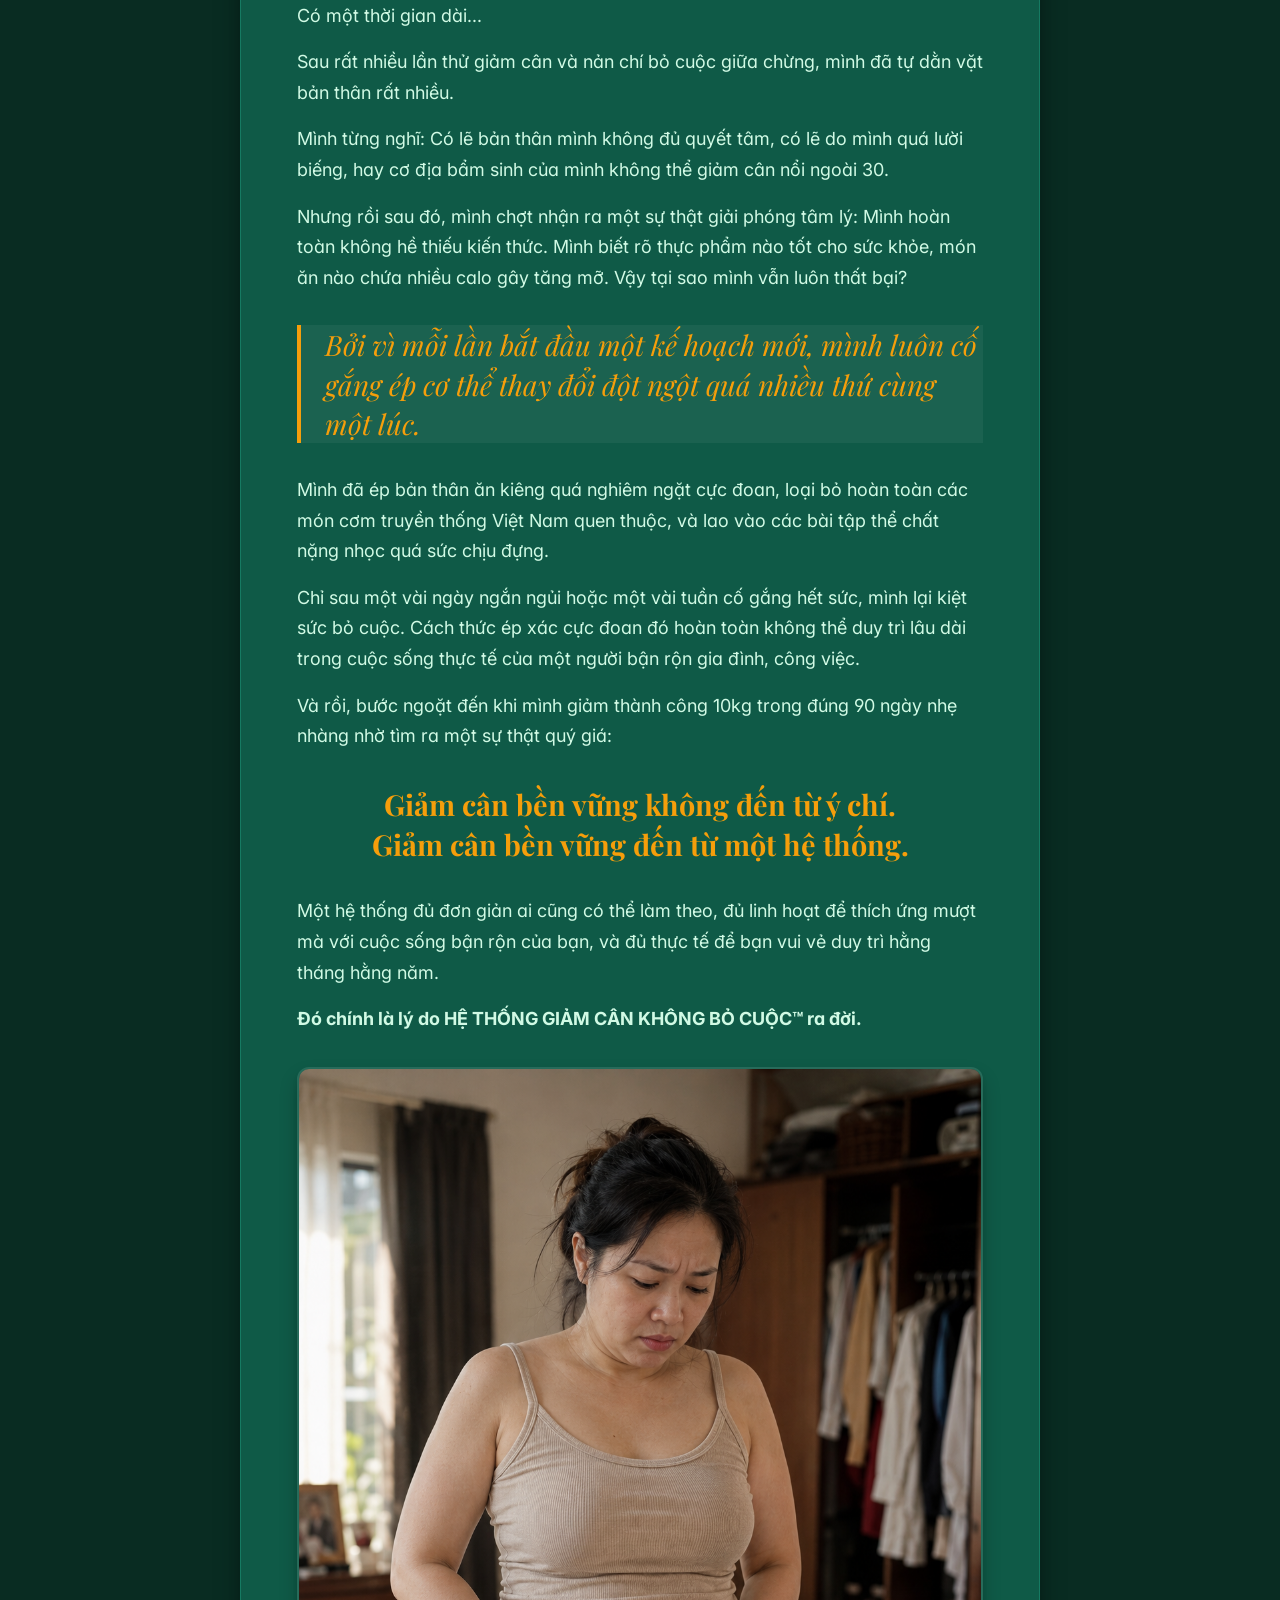
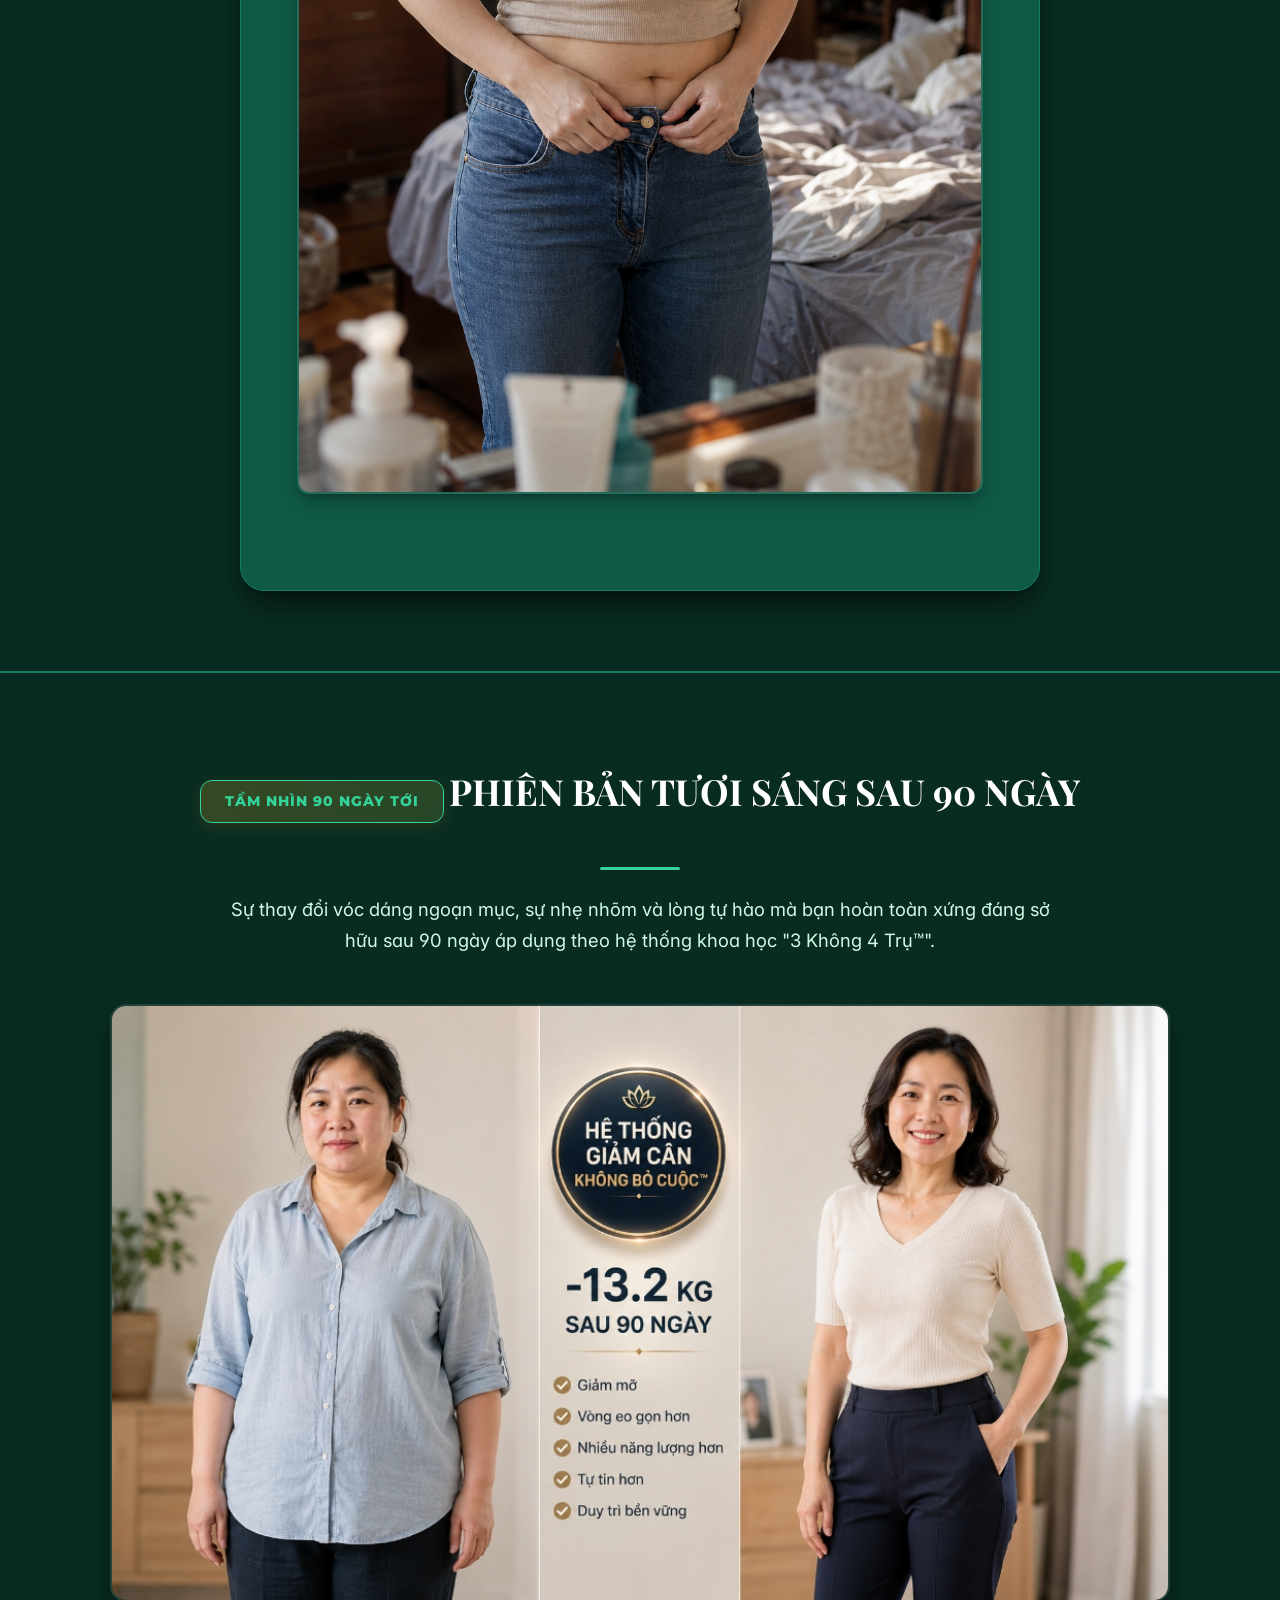
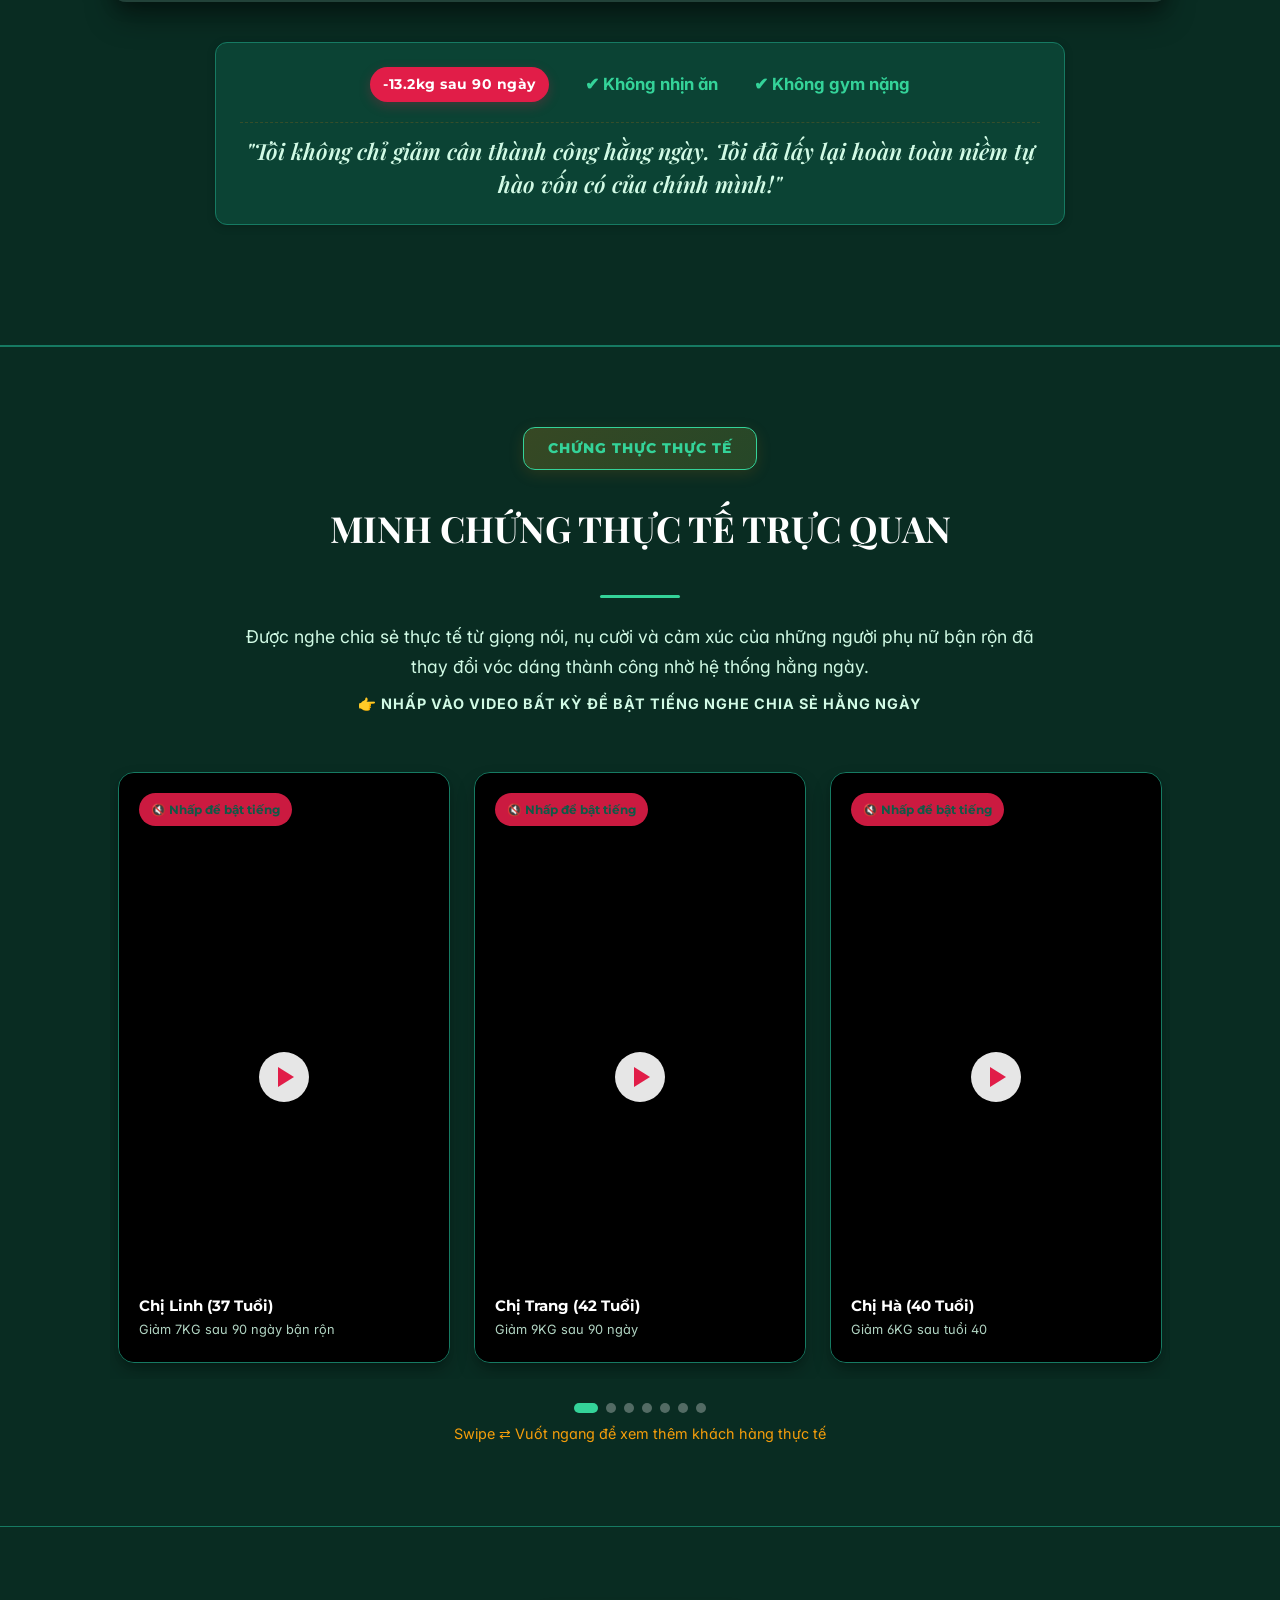
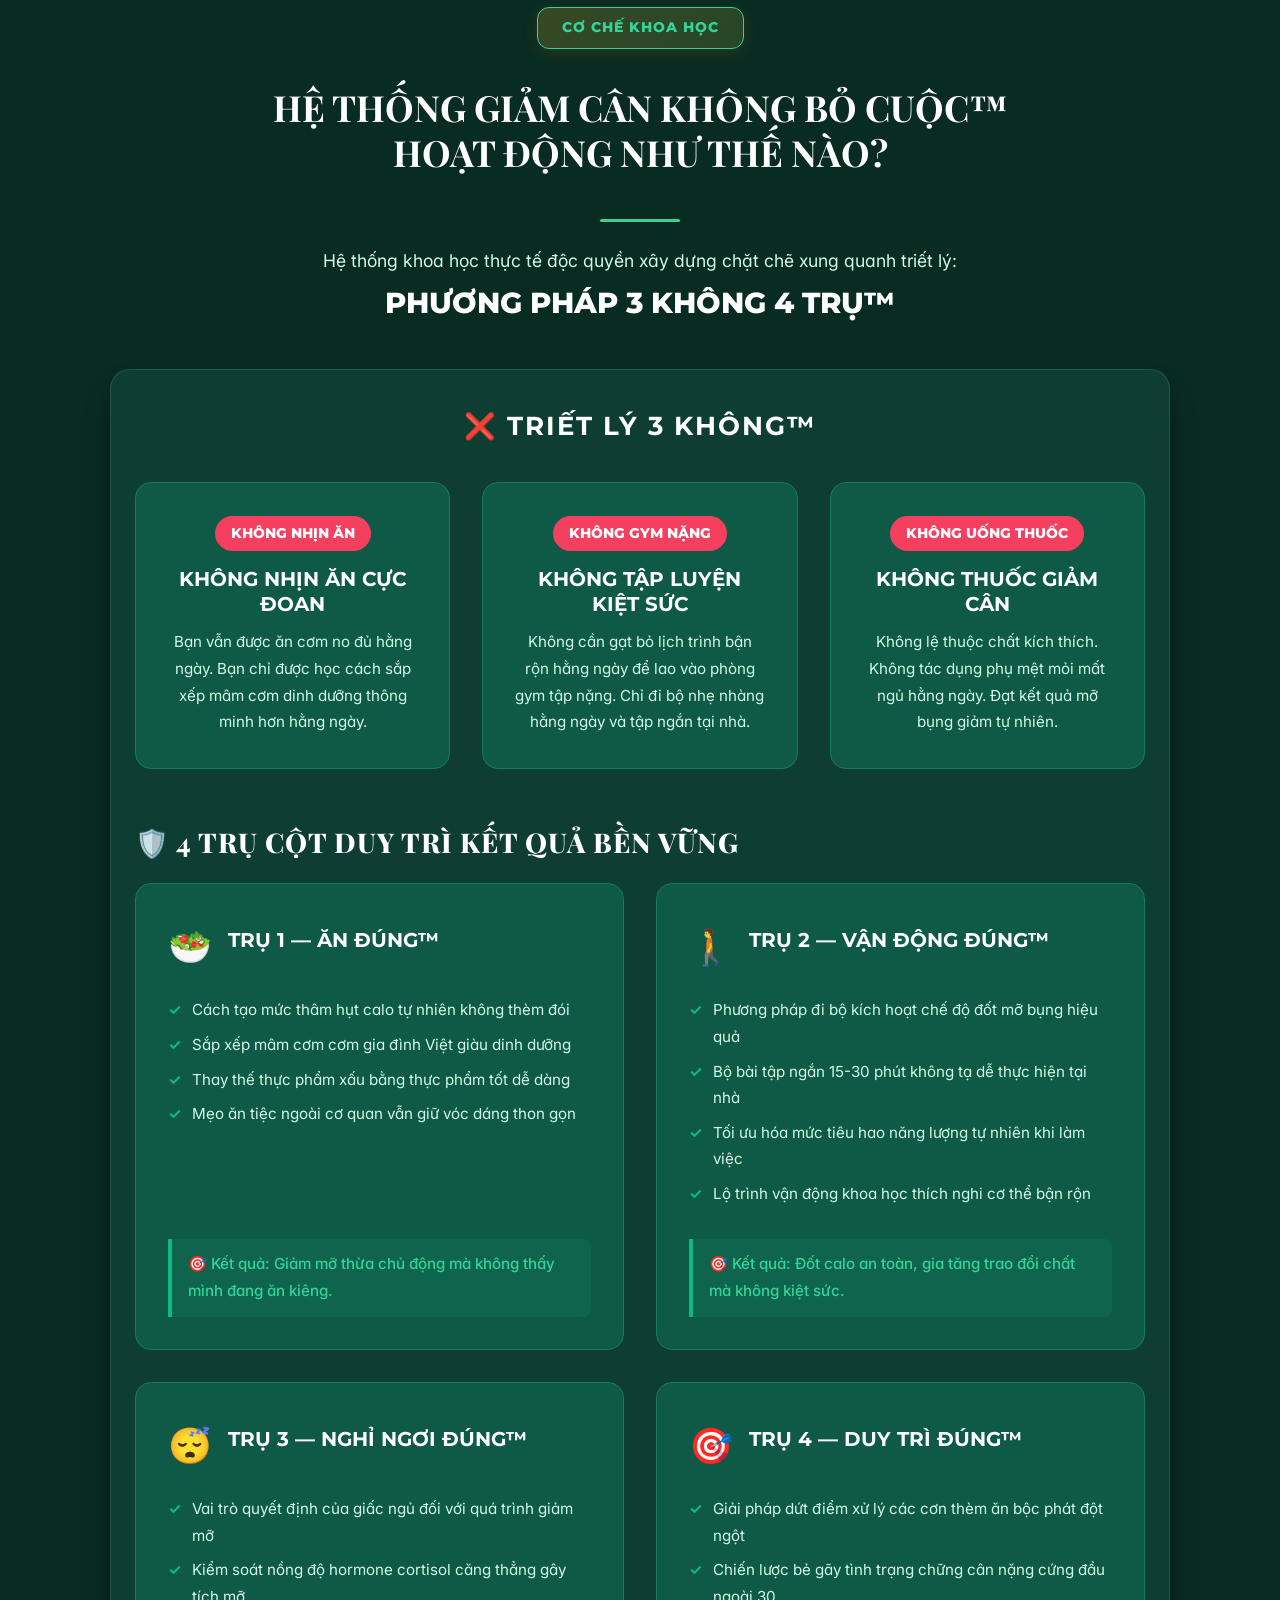
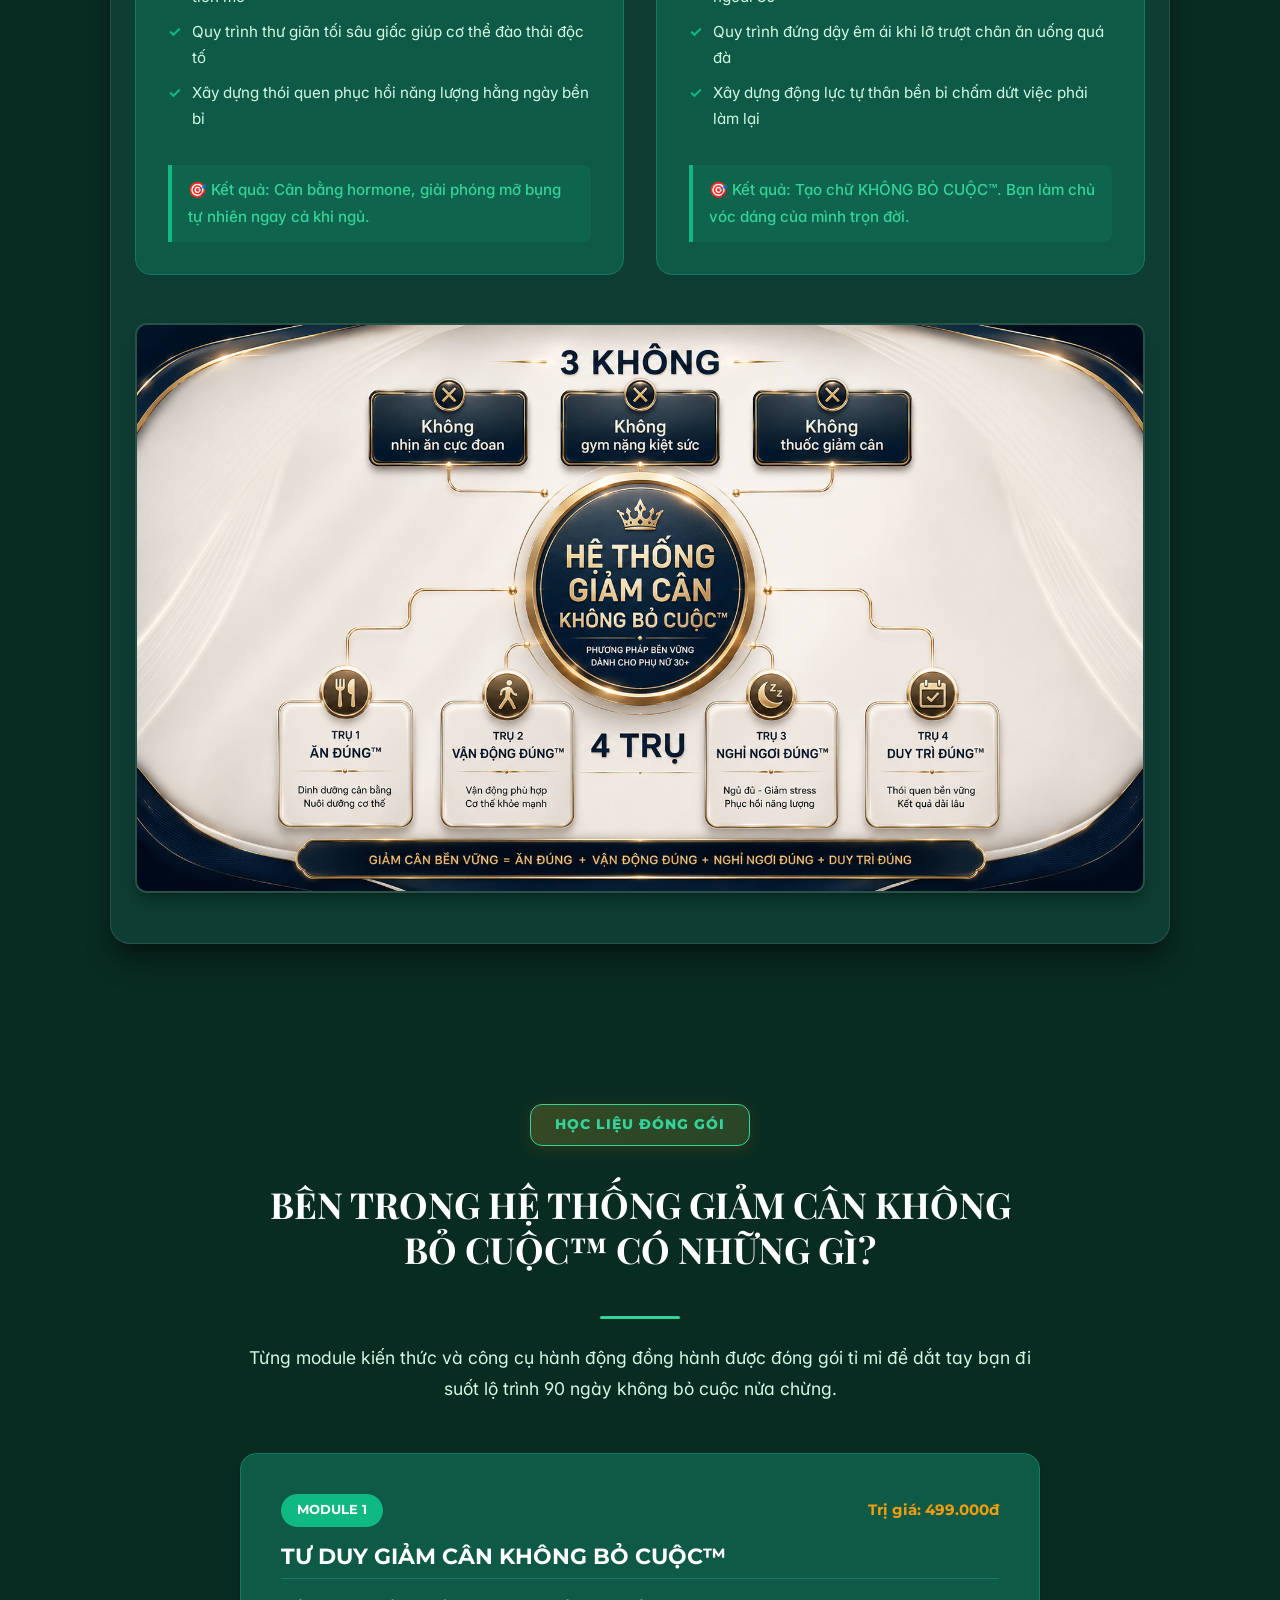
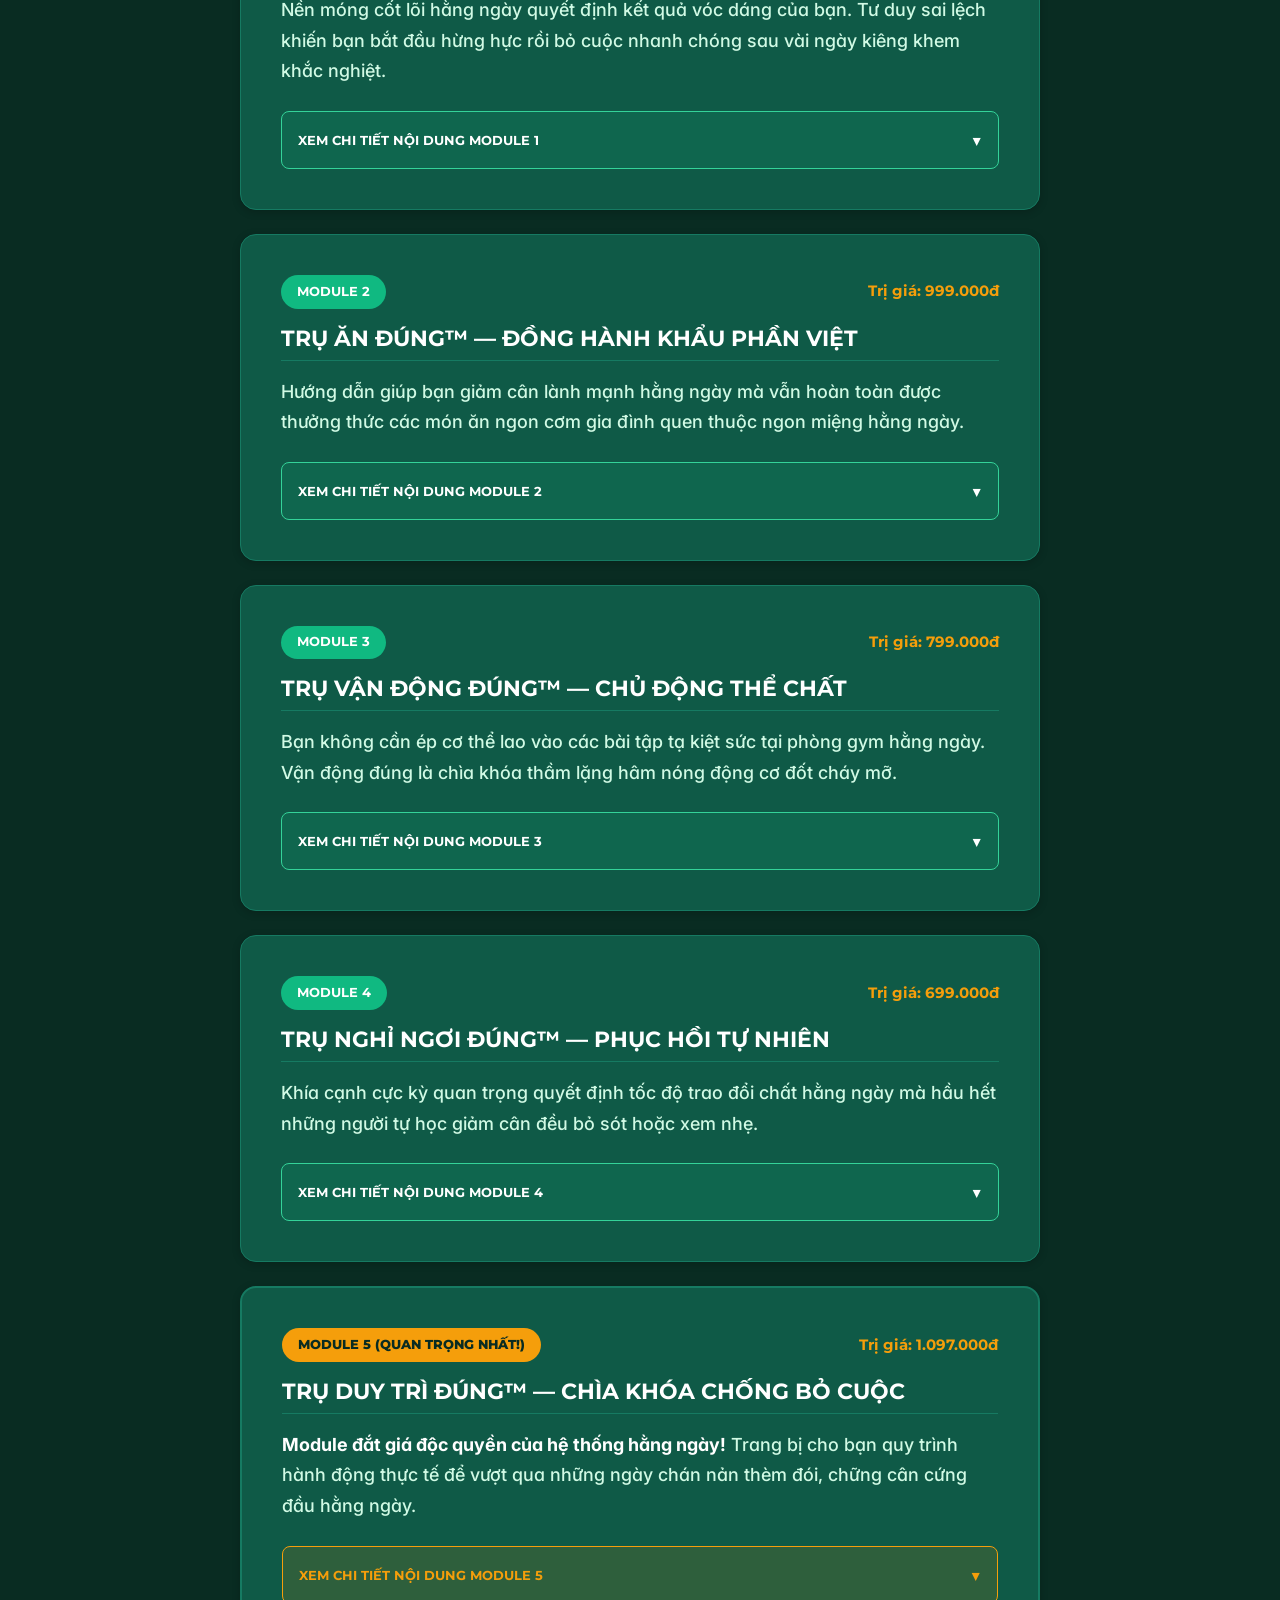
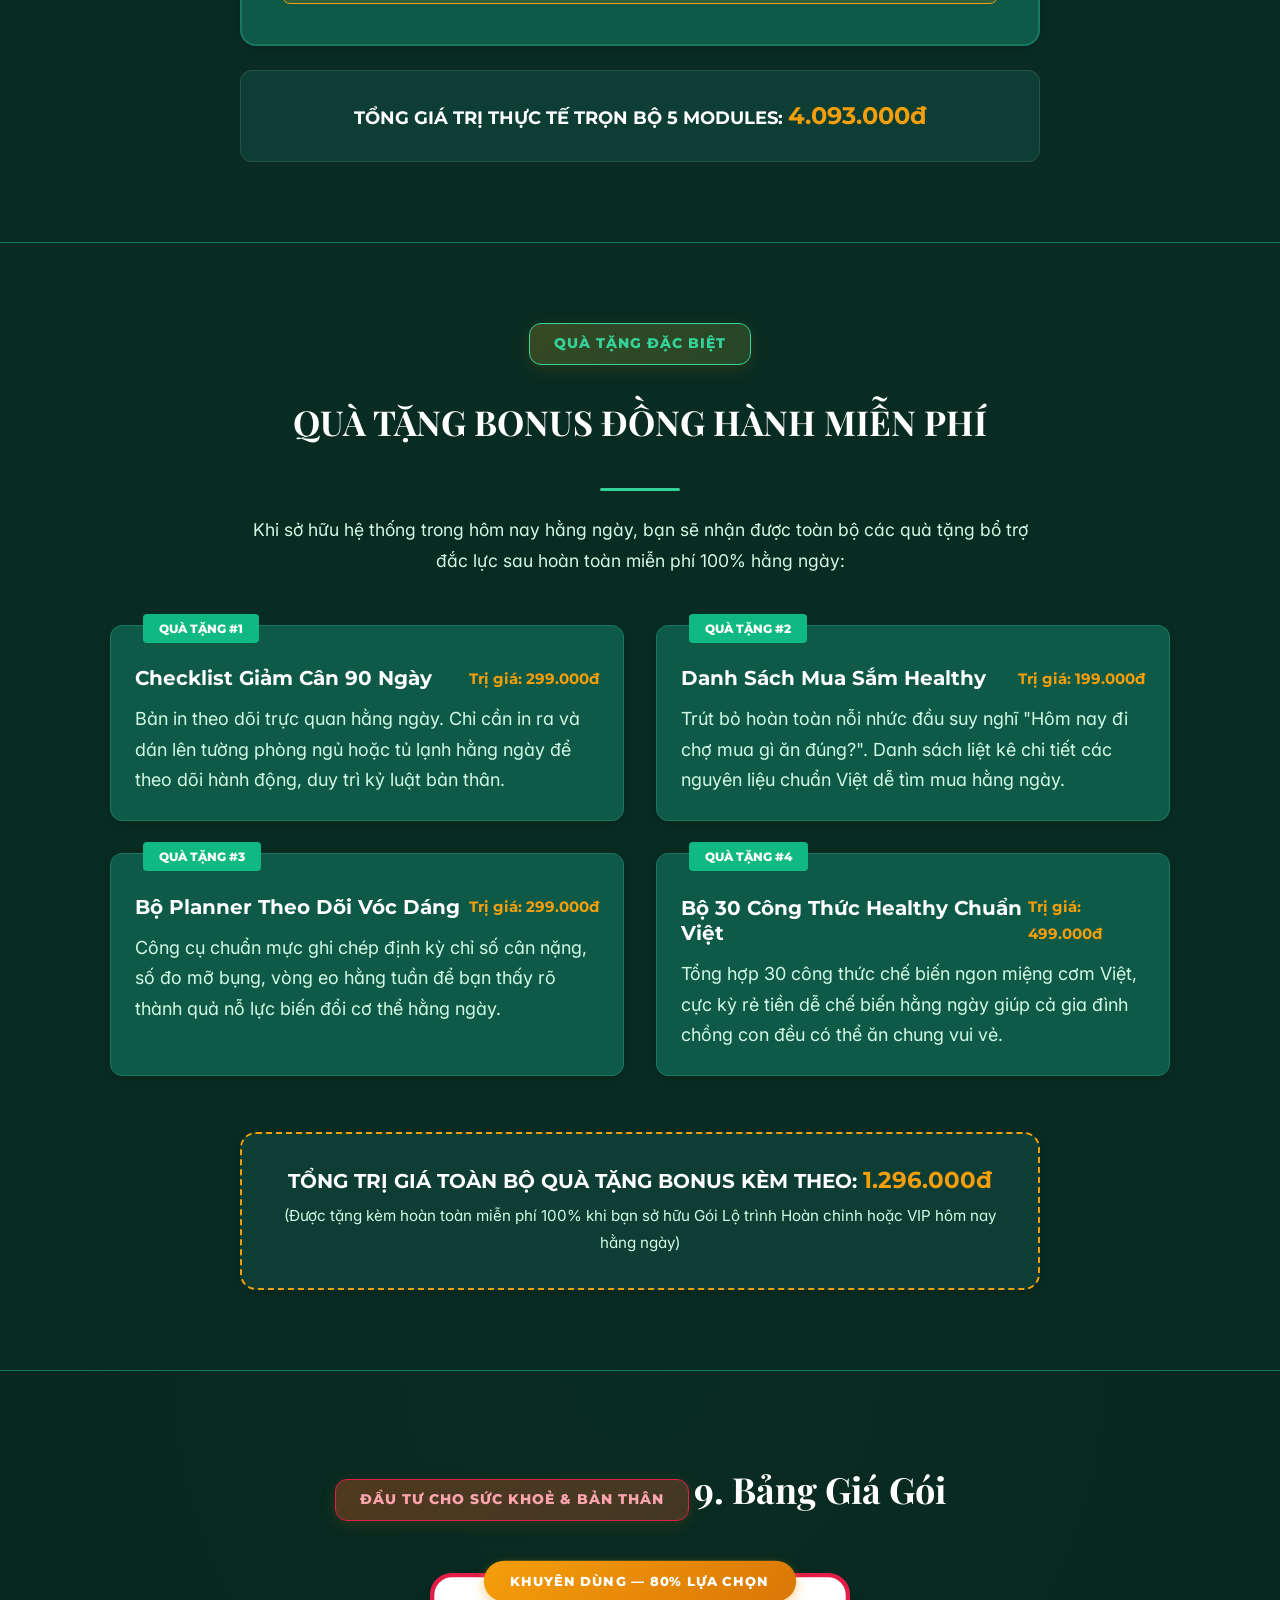
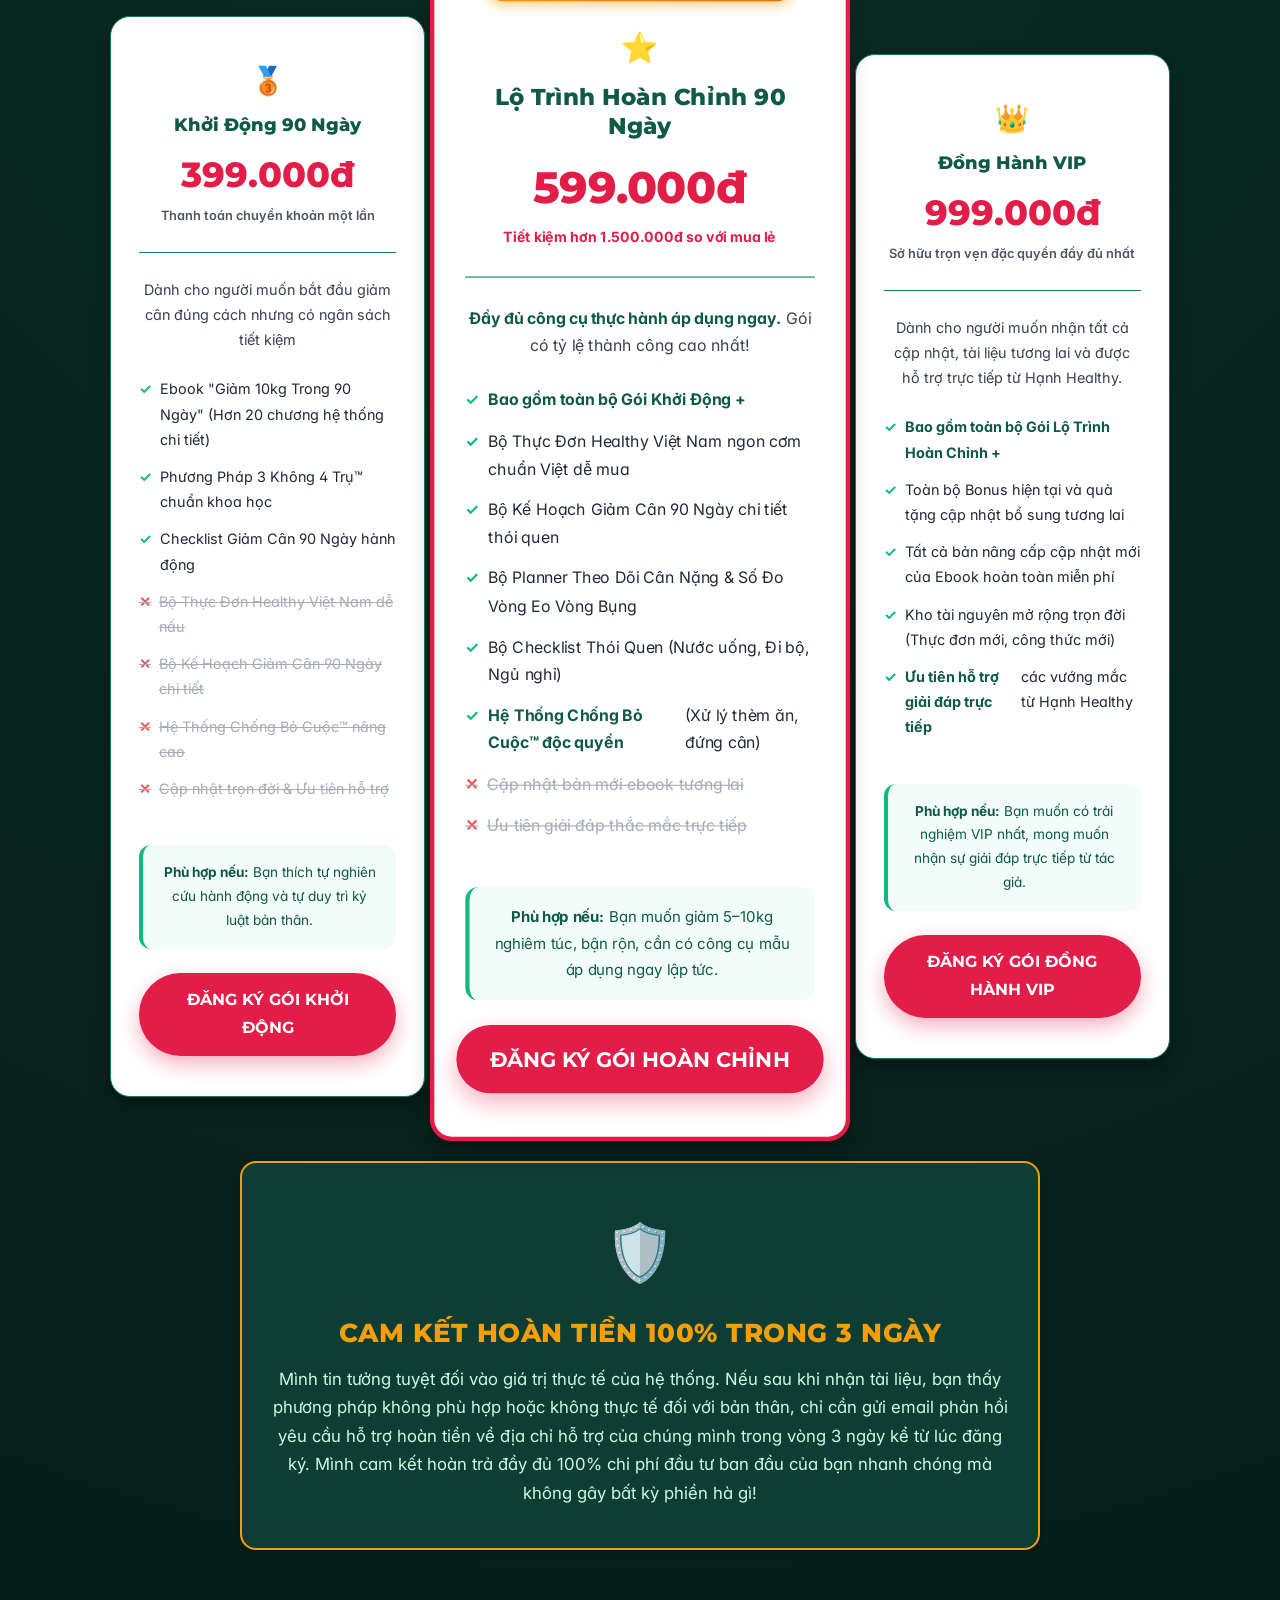
==== commit 9b0b40bc: "process" ====
--- a/index.html
+++ b/index.html
@@ -789,7 +789,7 @@
         </div>
 
         <!-- Cộng tổng giá trị module -->
-        <div style="background-color: var(--color-primary-dark); color: #fff; border-radius: 12px; padding: 1.5rem; text-align: center; font-family: var(--font-subheading); font-size: 1.15rem; font-weight: 700; border: 1px solid rgba(255,255,255,0.1); margin-top: 1.5rem;">
+        <div style="background-color: #0E3E33; color: #FFFFFF; border-radius: 12px; padding: 1.5rem; text-align: center; font-family: var(--font-subheading); font-size: 1.15rem; font-weight: 700; border: 1px solid rgba(255,255,255,0.1); margin-top: 1.5rem;">
           TỔNG GIÁ TRỊ THỰC TẾ TRỌN BỘ 5 MODULES: <span style="color: var(--color-gold); font-size: 1.5rem;">4.093.000đ</span>
         </div>
       </div>
--- a/styles.css
+++ b/styles.css
@@ -3757,3 +3757,57 @@
   pointer-events: none;
 }
 
+/* --- OVERRIDES FOR PRICING CARDS TO ENSURE PERFECT READABILITY ON WHITE BACKGROUND --- */
+.pricing-card, 
+.pricing-card p, 
+.pricing-card li, 
+.pricing-card .package-desc, 
+.pricing-card .package-benefits li {
+  color: #1F2937 !important; /* Force high contrast dark charcoal text */
+}
+
+.pricing-card h2, 
+.pricing-card h3, 
+.pricing-card h4, 
+.pricing-card strong, 
+.pricing-card.popular-highlight h3,
+.pricing-card.popular-highlight h2,
+.pricing-card.popular-highlight strong {
+  color: #0F5A47 !important; /* Force beautiful deep green for headers and bold elements */
+}
+
+.pricing-card .package-desc, 
+.pricing-card.popular-highlight .package-desc {
+  color: #374151 !important; /* Force clear dark gray for descriptions */
+}
+
+.pricing-card .package-price-sub,
+.pricing-card.popular-highlight .package-price-sub {
+  color: #4B5563 !important; /* Force dark gray subtext */
+}
+
+.pricing-card .package-benefits li.not-included,
+.pricing-card.popular-highlight .package-benefits li.not-included {
+  color: #9CA3AF !important; /* Clear light gray for strikethrough excluded benefits */
+  text-decoration: line-through !important;
+}
+
+.pricing-card .package-fits-for,
+.pricing-card.popular-highlight .package-fits-for {
+  background-color: rgba(16, 185, 129, 0.05) !important;
+  border-left: 4px solid #10B981 !important;
+  border-right: none !important;
+  border-top: none !important;
+  border-bottom: none !important;
+  color: #0F5A47 !important; /* Green text in the fits for box */
+}
+
+.pricing-card .package-fits-for strong,
+.pricing-card.popular-highlight .package-fits-for strong {
+  color: #0F5A47 !important; /* Deep green bold label */
+}
+
+.popular-badge {
+  color: #FFFFFF !important; /* Force white text on popular badge */
+}
+
--- a/styles.css
+++ b/styles.css
@@ -3757,3 +3757,57 @@
   pointer-events: none;
 }
 
+/* --- OVERRIDES FOR PRICING CARDS TO ENSURE PERFECT READABILITY ON WHITE BACKGROUND --- */
+.pricing-card, 
+.pricing-card p, 
+.pricing-card li, 
+.pricing-card .package-desc, 
+.pricing-card .package-benefits li {
+  color: #1F2937 !important; /* Force high contrast dark charcoal text */
+}
+
+.pricing-card h2, 
+.pricing-card h3, 
+.pricing-card h4, 
+.pricing-card strong, 
+.pricing-card.popular-highlight h3,
+.pricing-card.popular-highlight h2,
+.pricing-card.popular-highlight strong {
+  color: #0F5A47 !important; /* Force beautiful deep green for headers and bold elements */
+}
+
+.pricing-card .package-desc, 
+.pricing-card.popular-highlight .package-desc {
+  color: #374151 !important; /* Force clear dark gray for descriptions */
+}
+
+.pricing-card .package-price-sub,
+.pricing-card.popular-highlight .package-price-sub {
+  color: #4B5563 !important; /* Force dark gray subtext */
+}
+
+.pricing-card .package-benefits li.not-included,
+.pricing-card.popular-highlight .package-benefits li.not-included {
+  color: #9CA3AF !important; /* Clear light gray for strikethrough excluded benefits */
+  text-decoration: line-through !important;
+}
+
+.pricing-card .package-fits-for,
+.pricing-card.popular-highlight .package-fits-for {
+  background-color: rgba(16, 185, 129, 0.05) !important;
+  border-left: 4px solid #10B981 !important;
+  border-right: none !important;
+  border-top: none !important;
+  border-bottom: none !important;
+  color: #0F5A47 !important; /* Green text in the fits for box */
+}
+
+.pricing-card .package-fits-for strong,
+.pricing-card.popular-highlight .package-fits-for strong {
+  color: #0F5A47 !important; /* Deep green bold label */
+}
+
+.popular-badge {
+  color: #FFFFFF !important; /* Force white text on popular badge */
+}
+
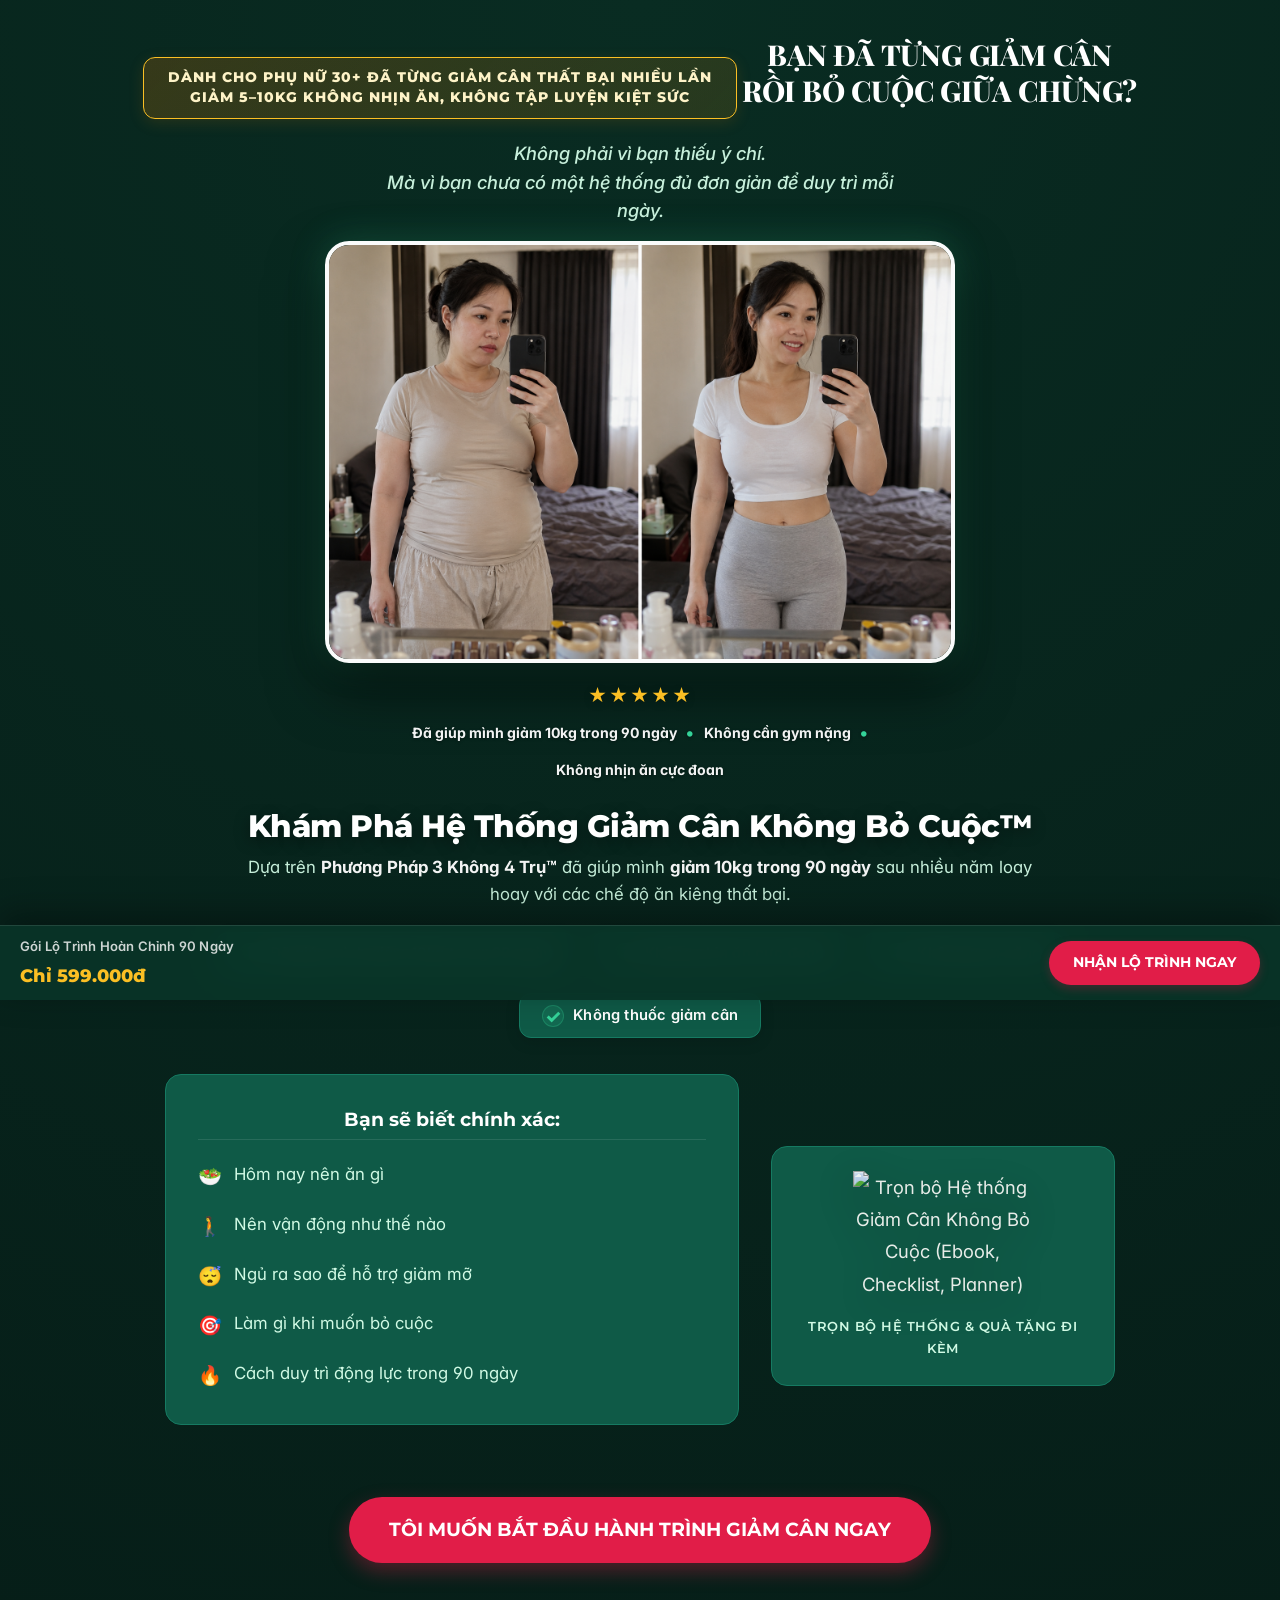
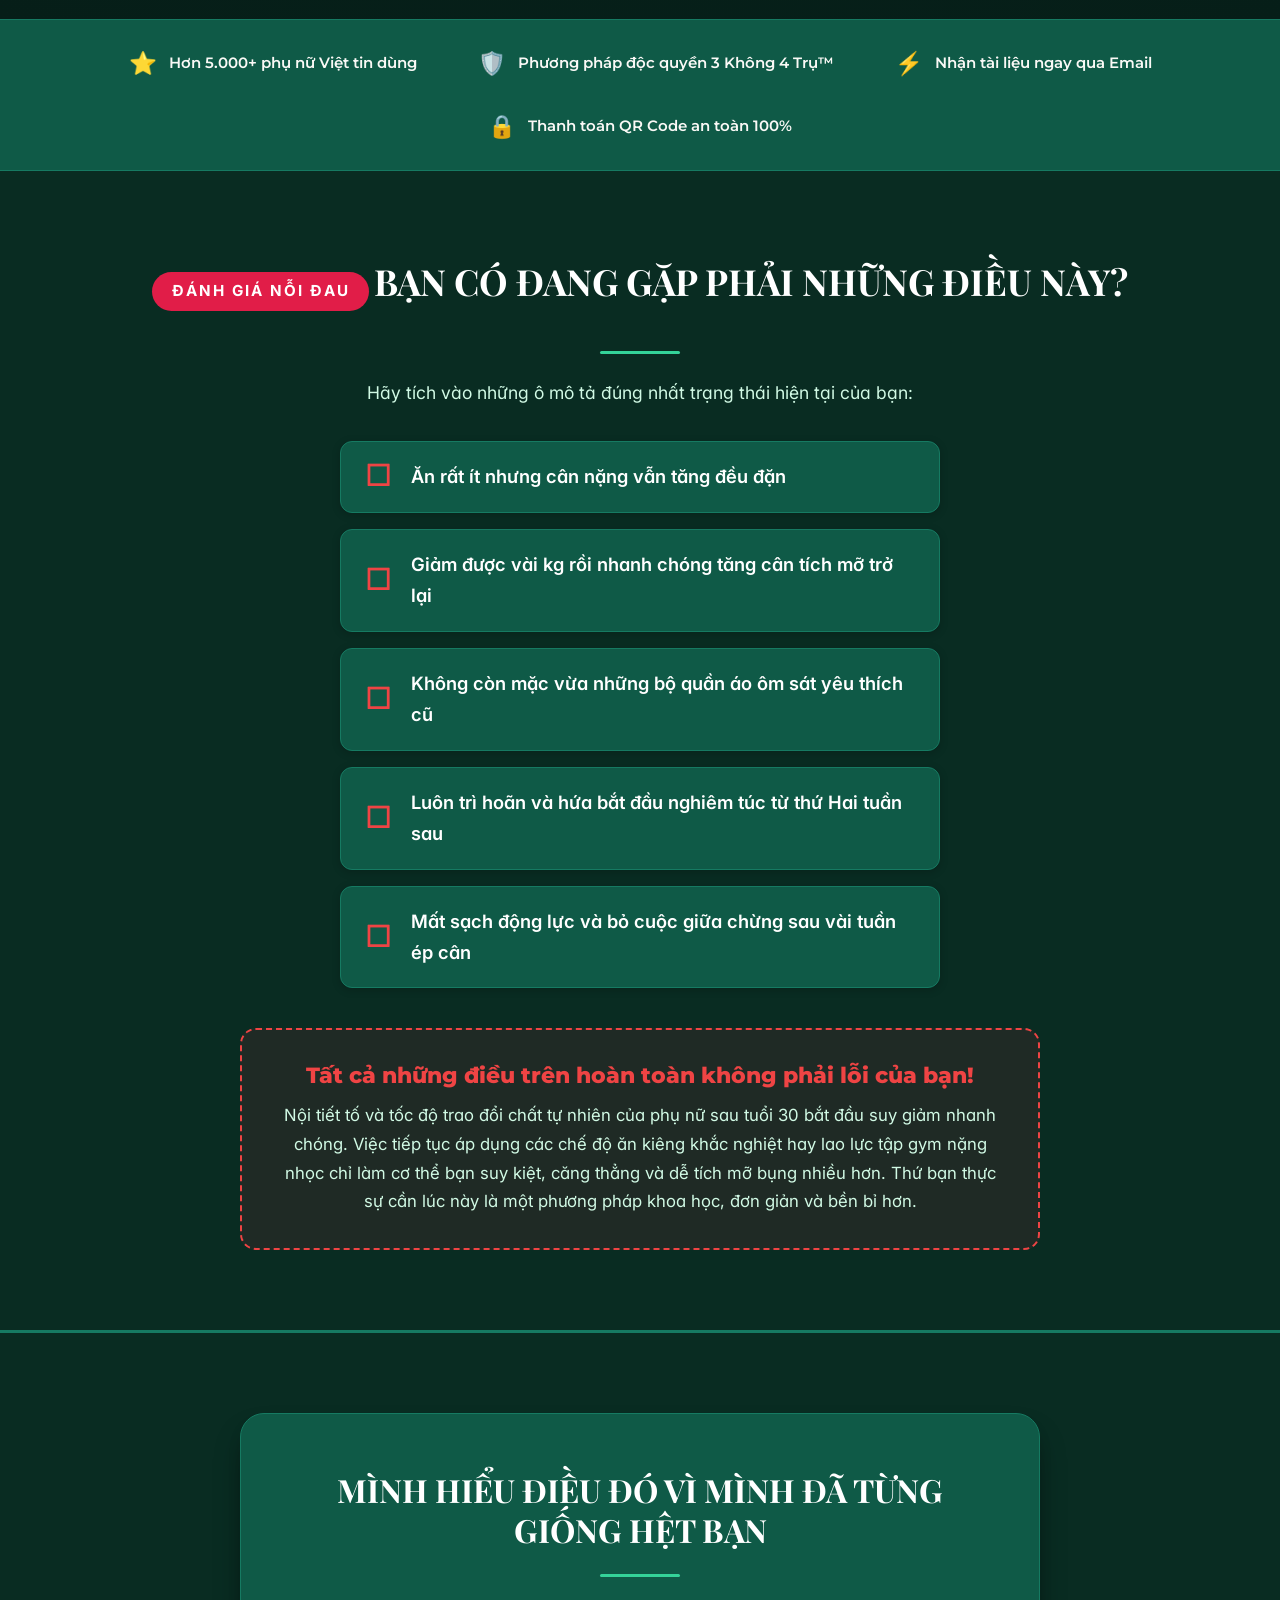
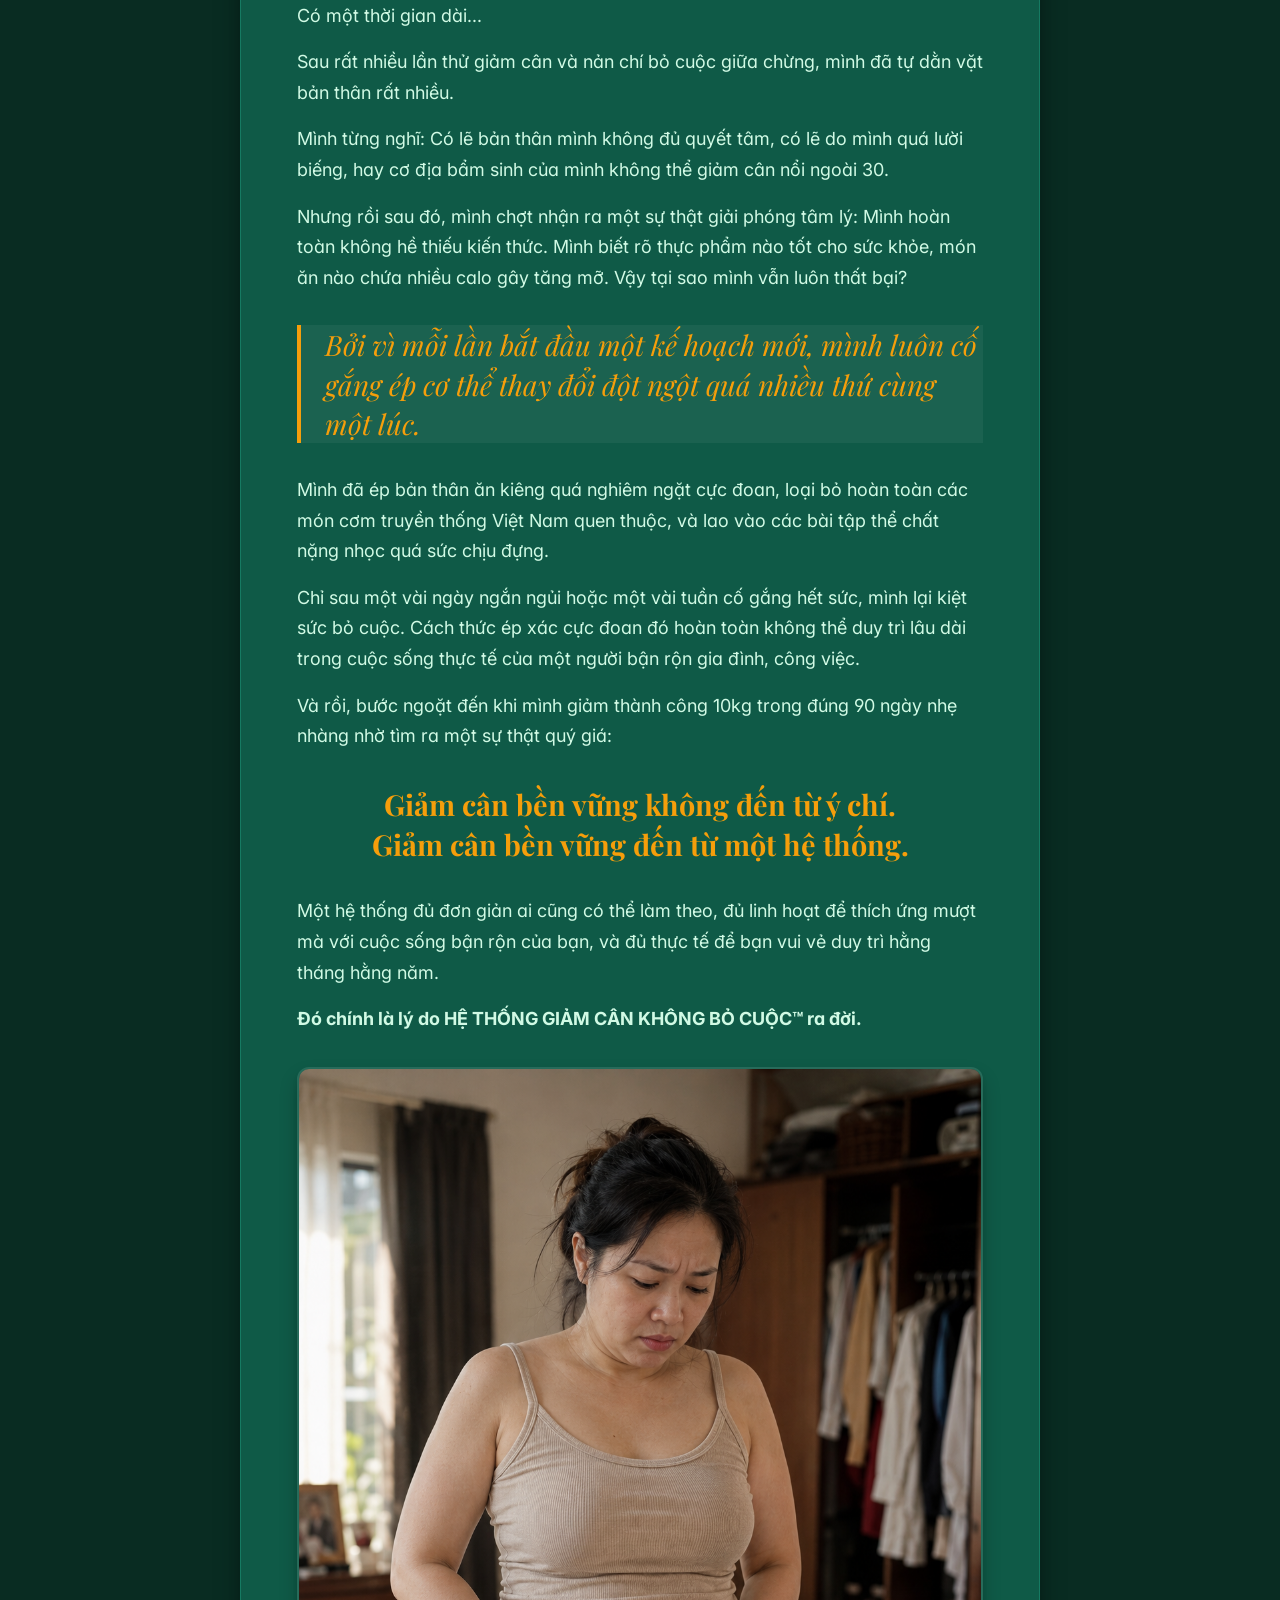
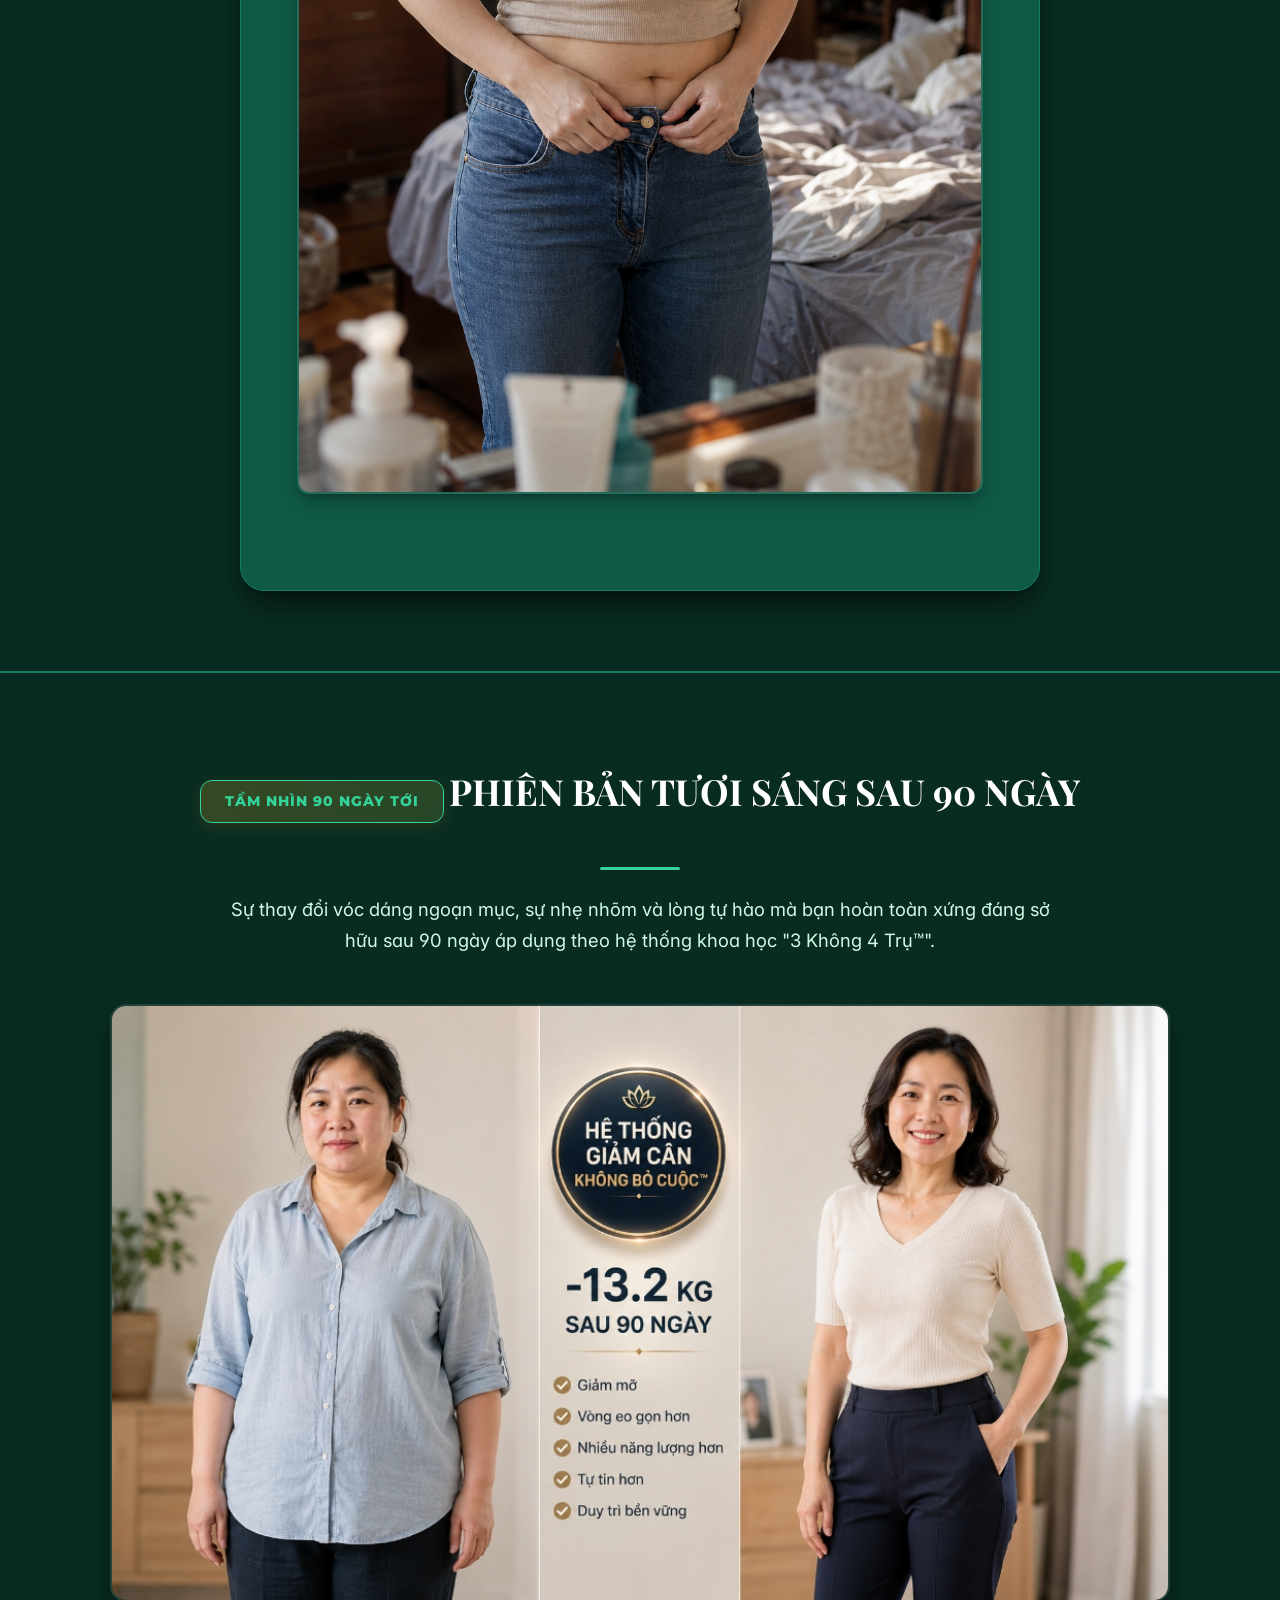
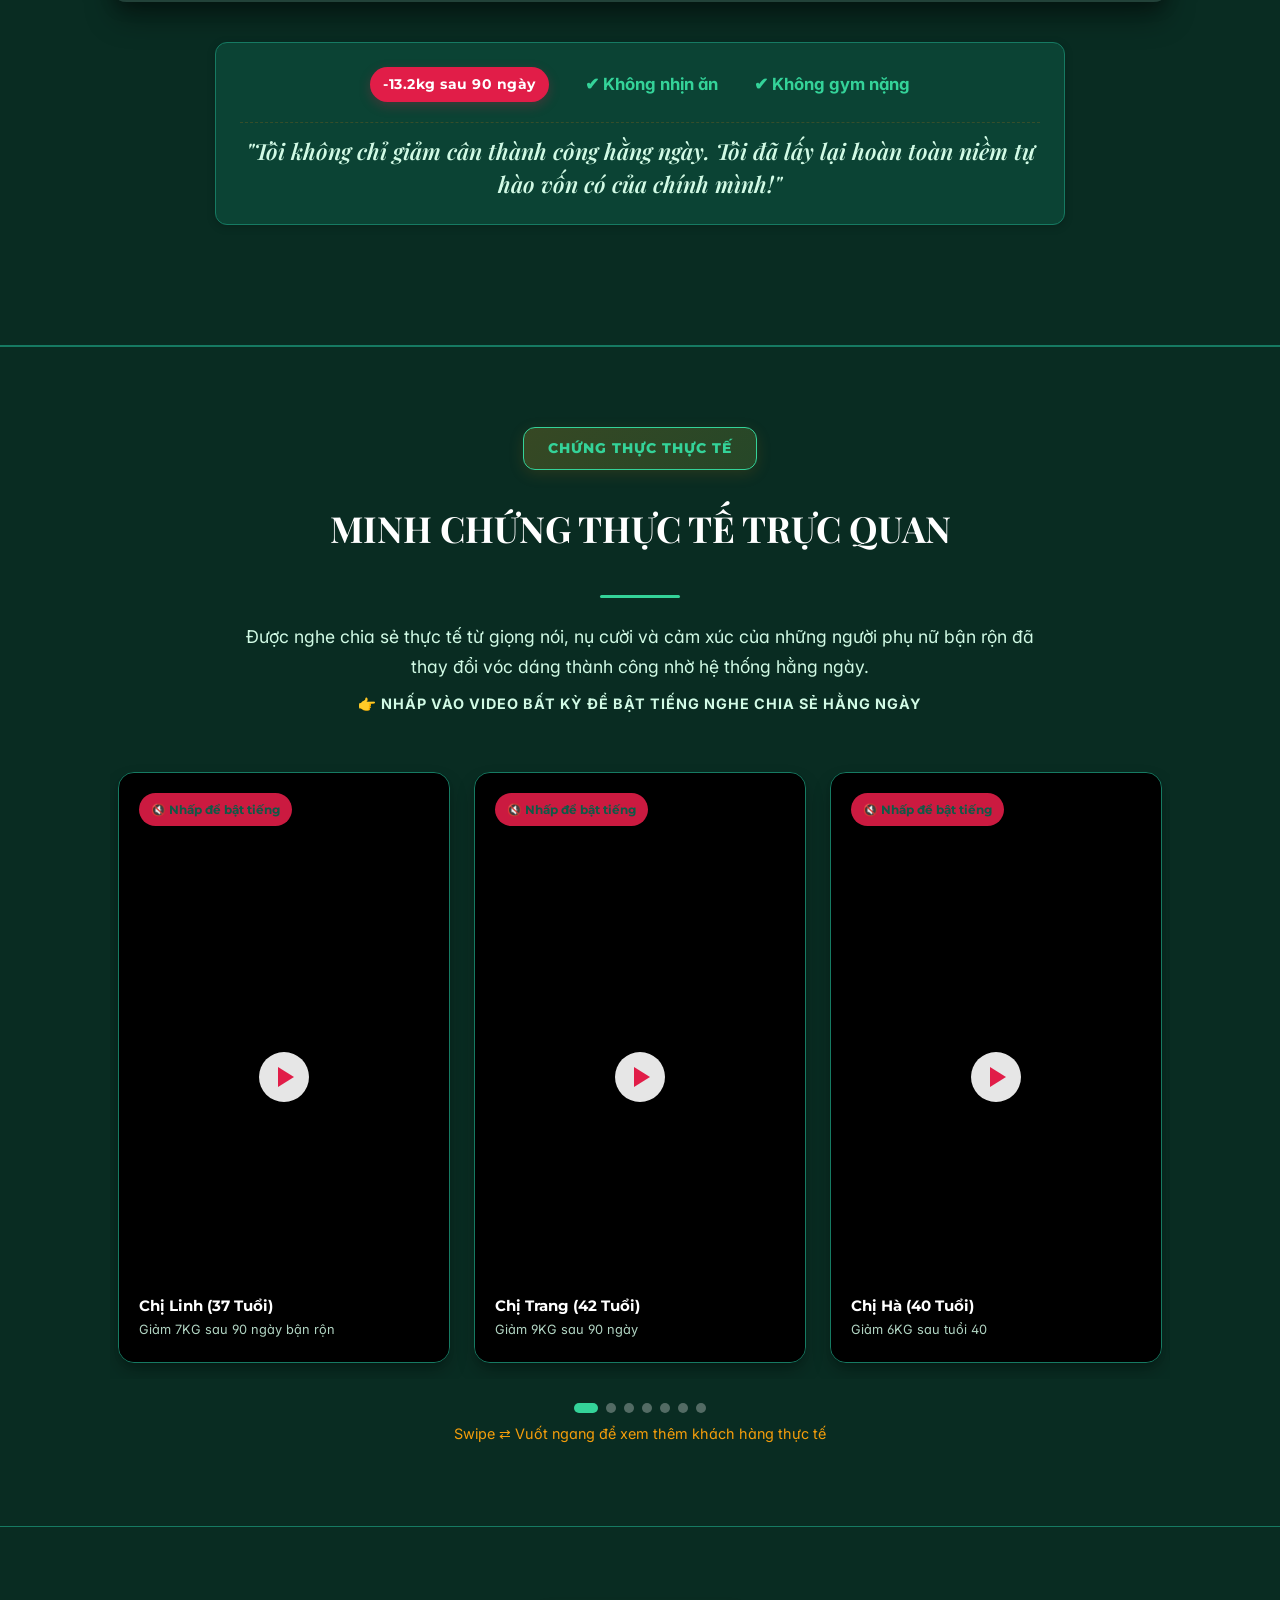
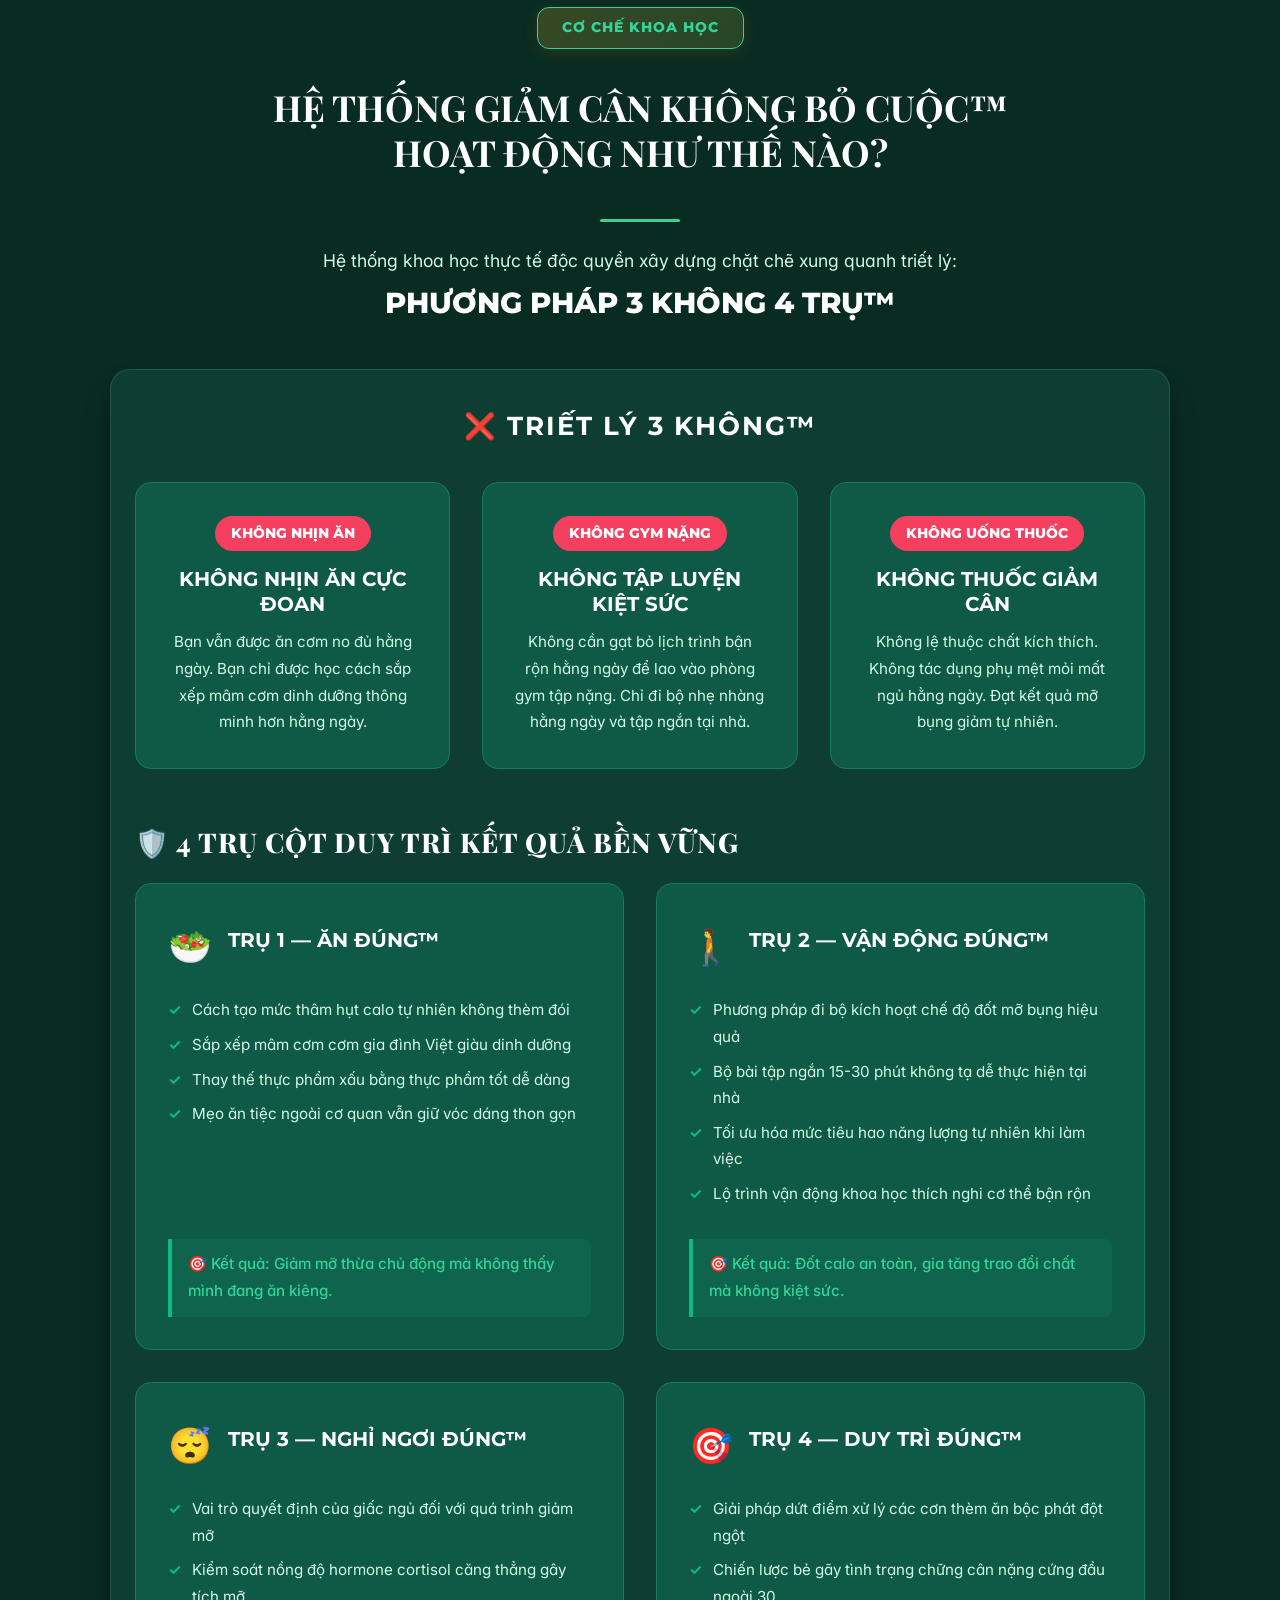
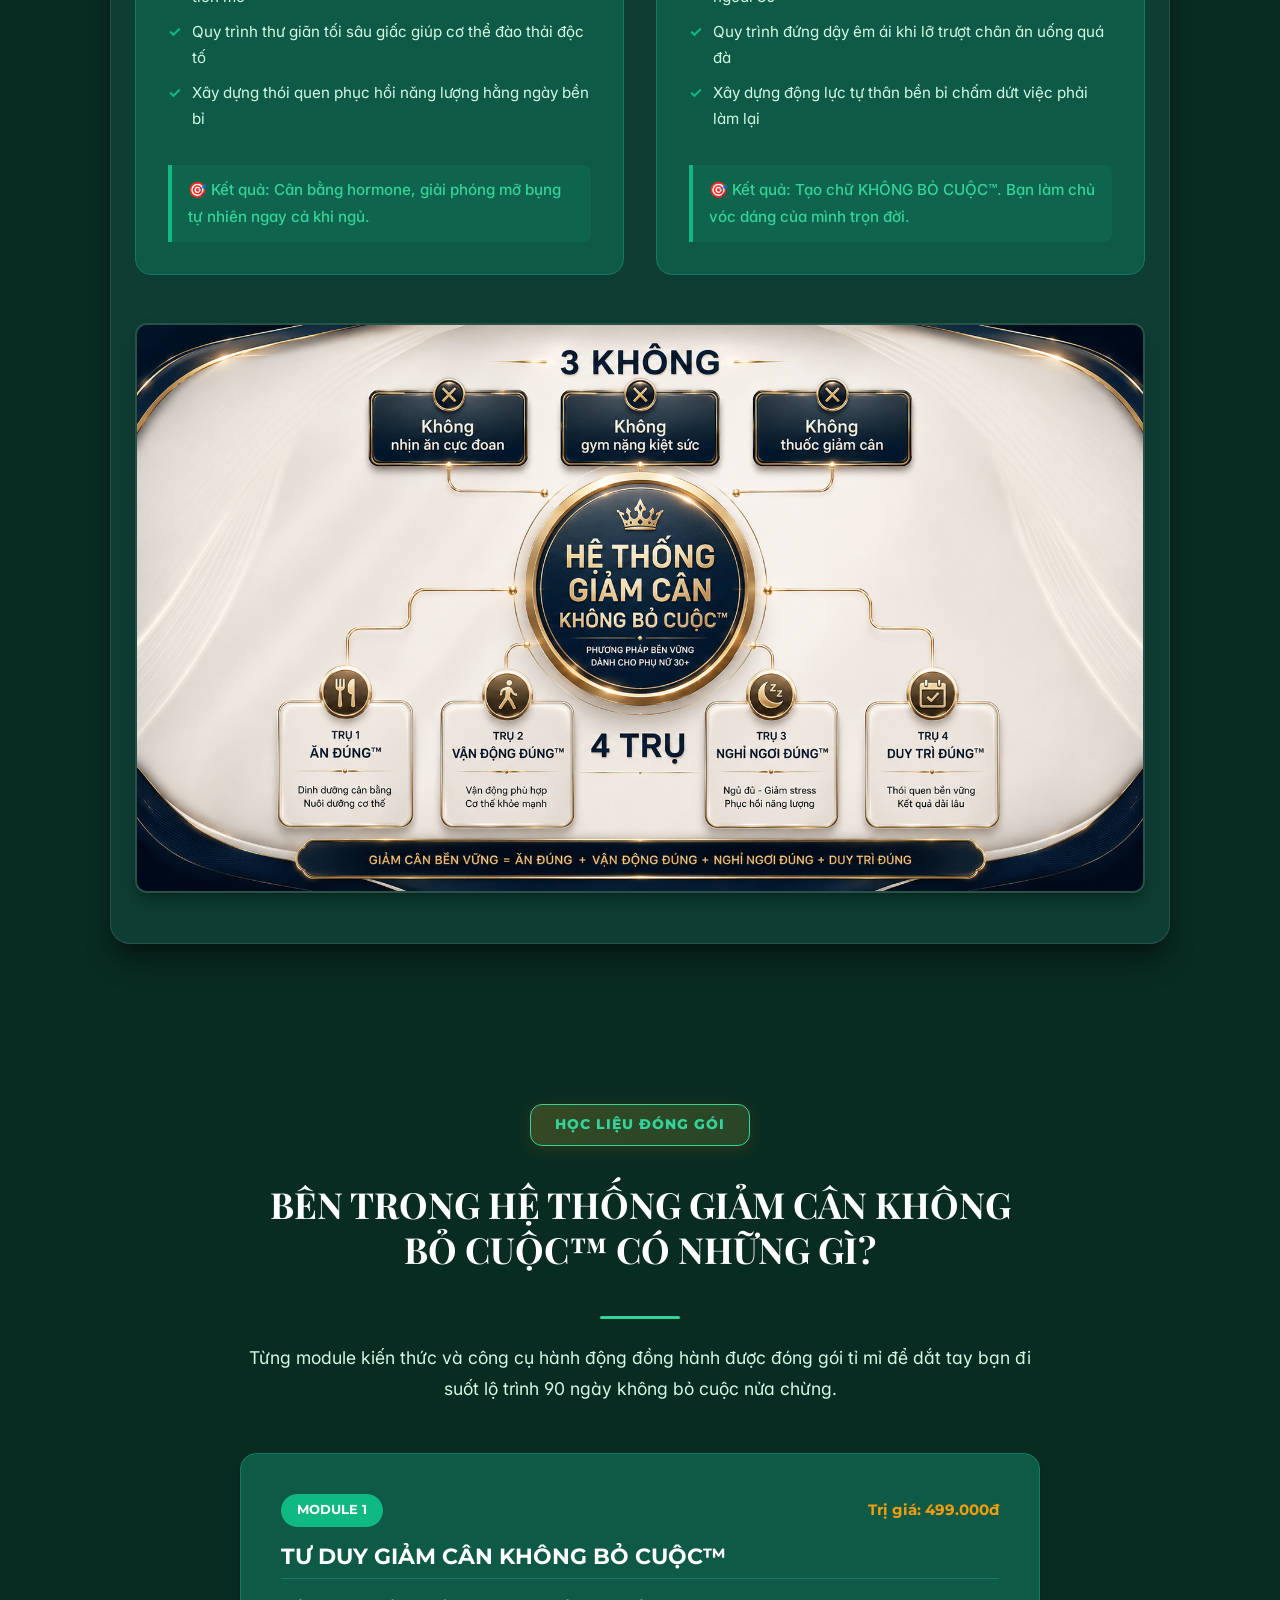
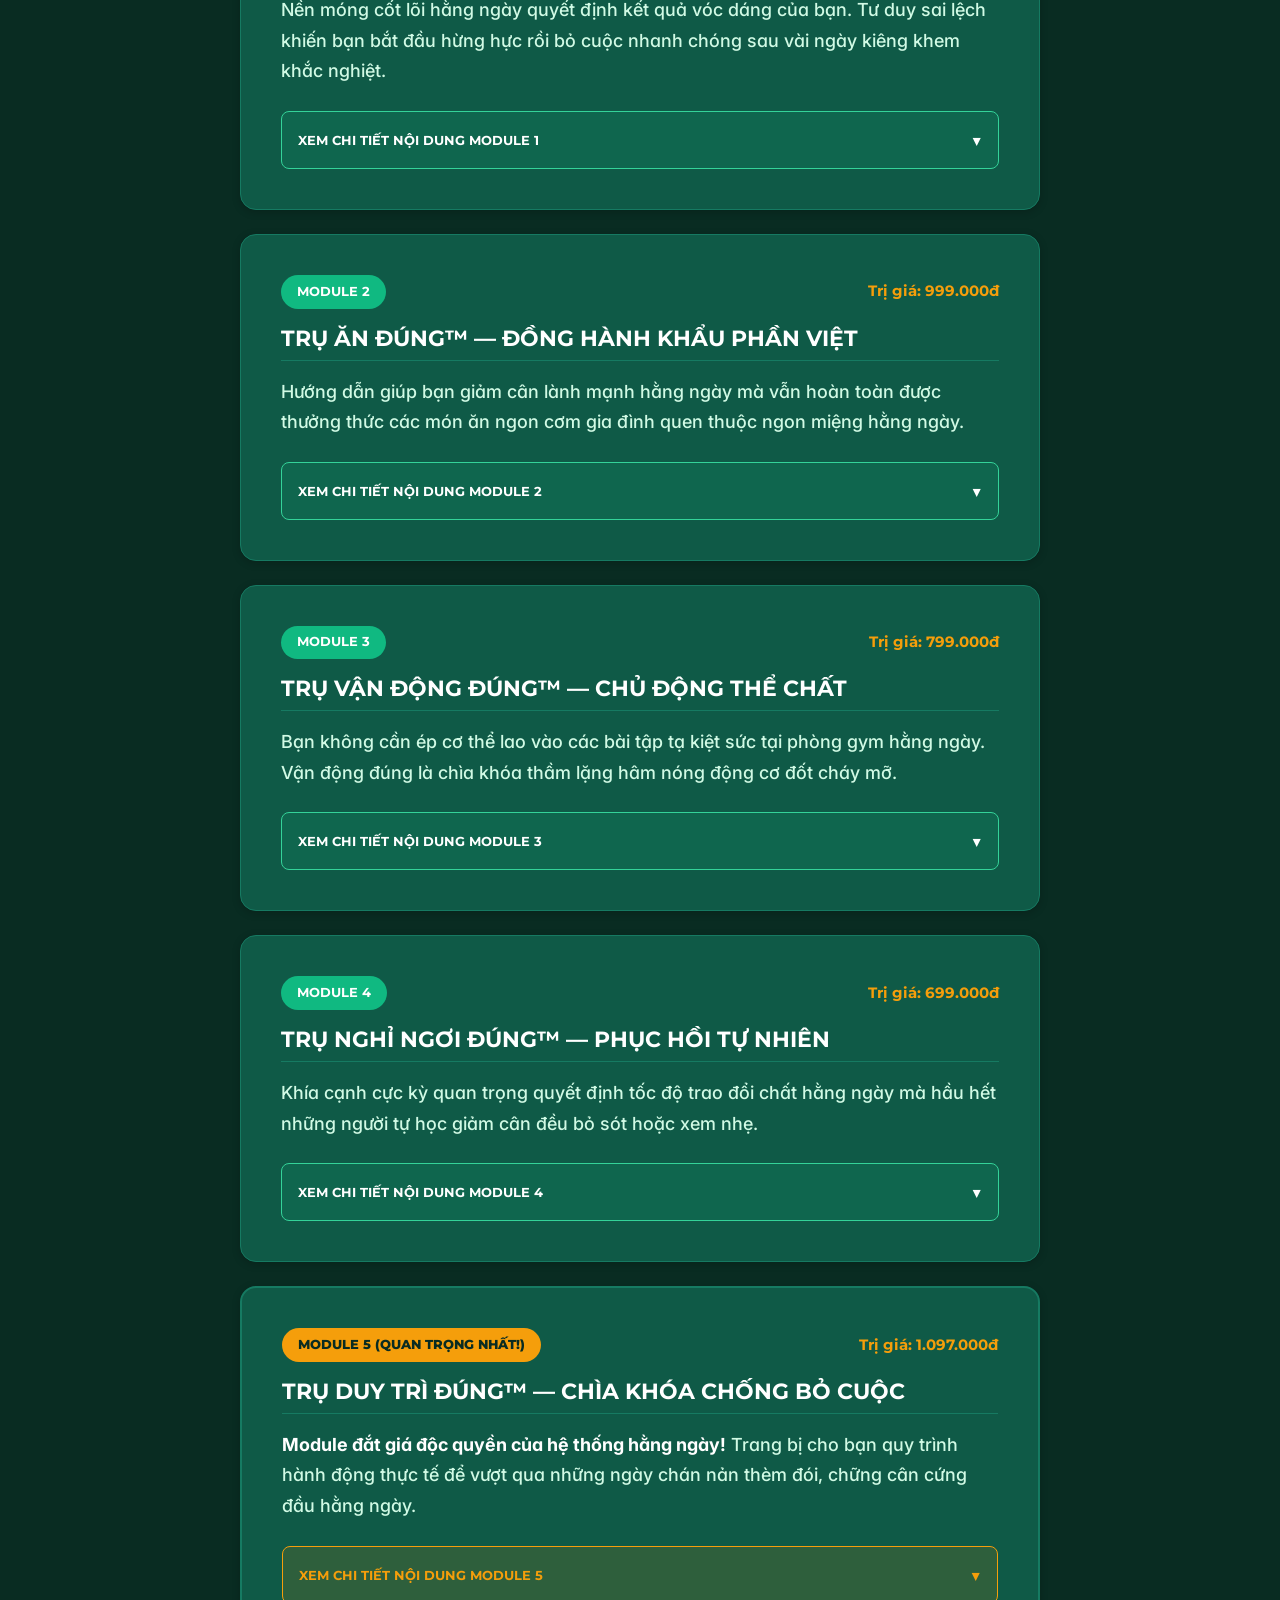
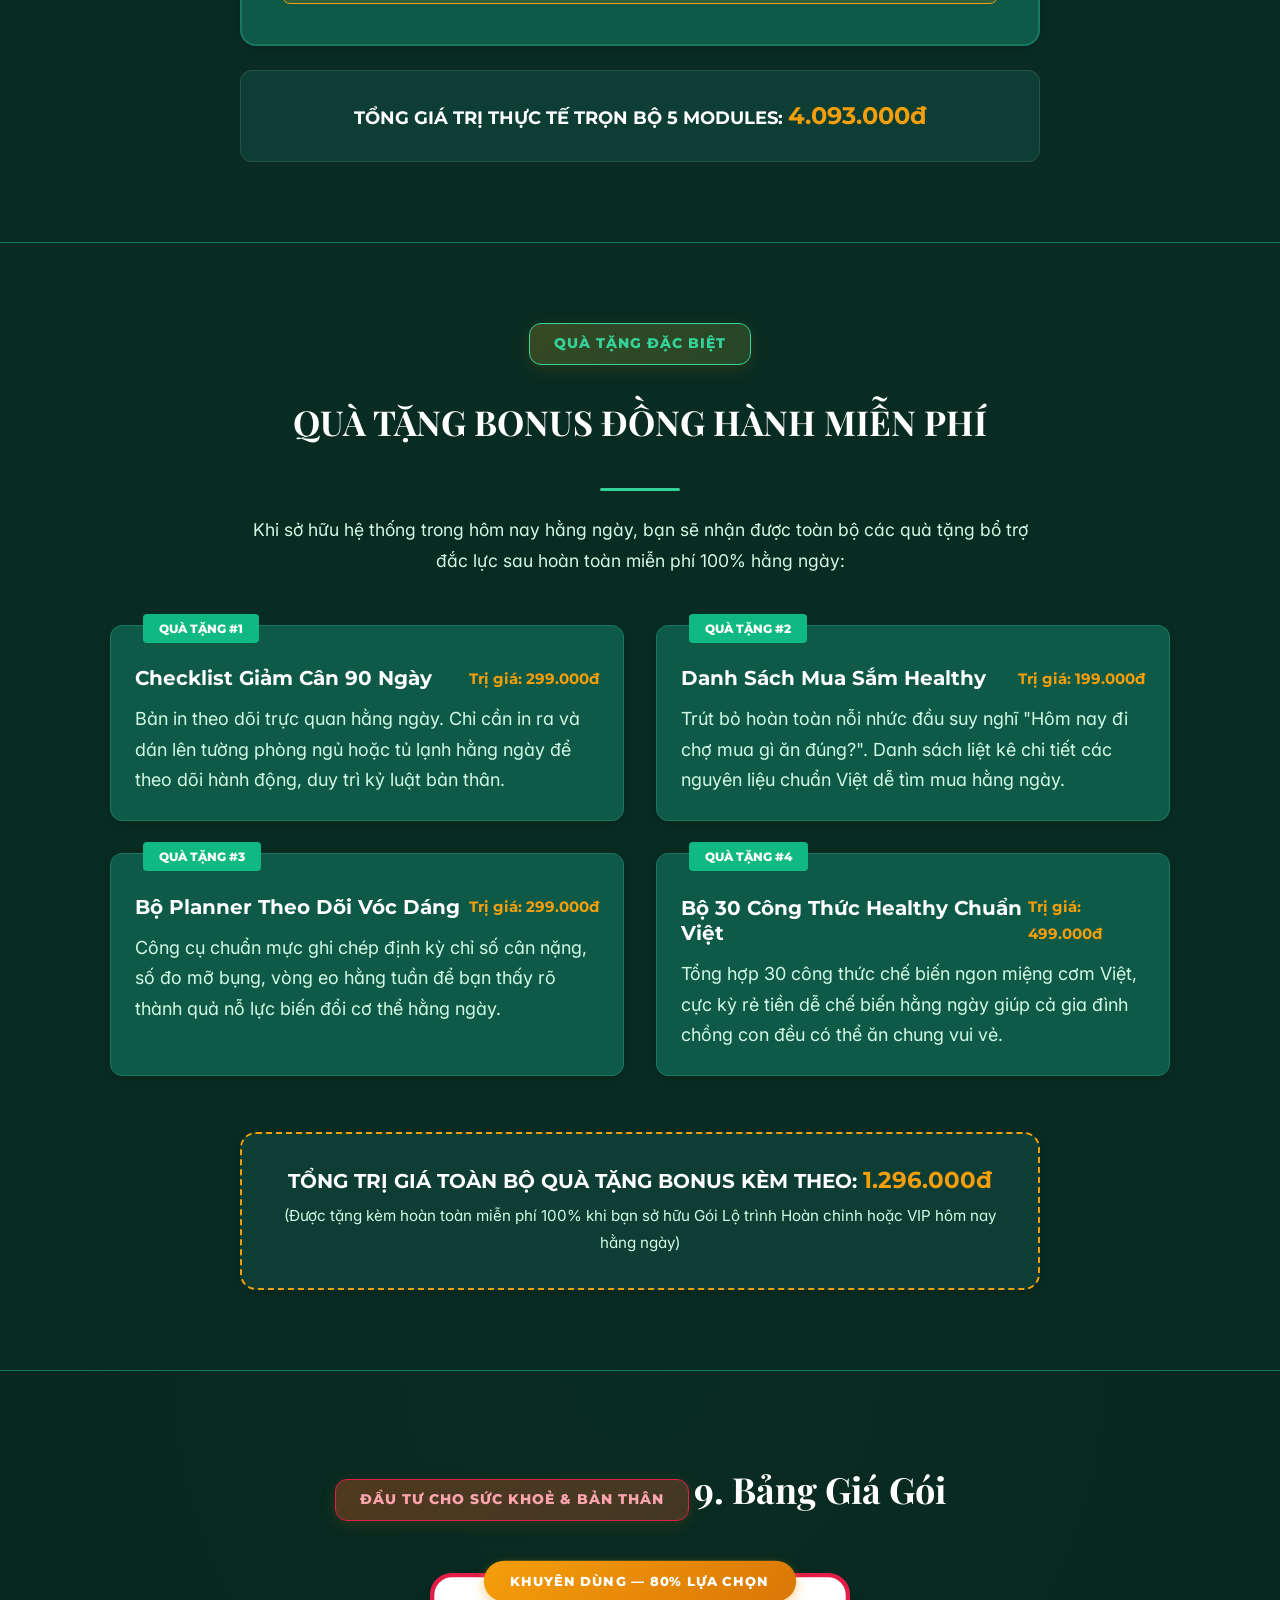
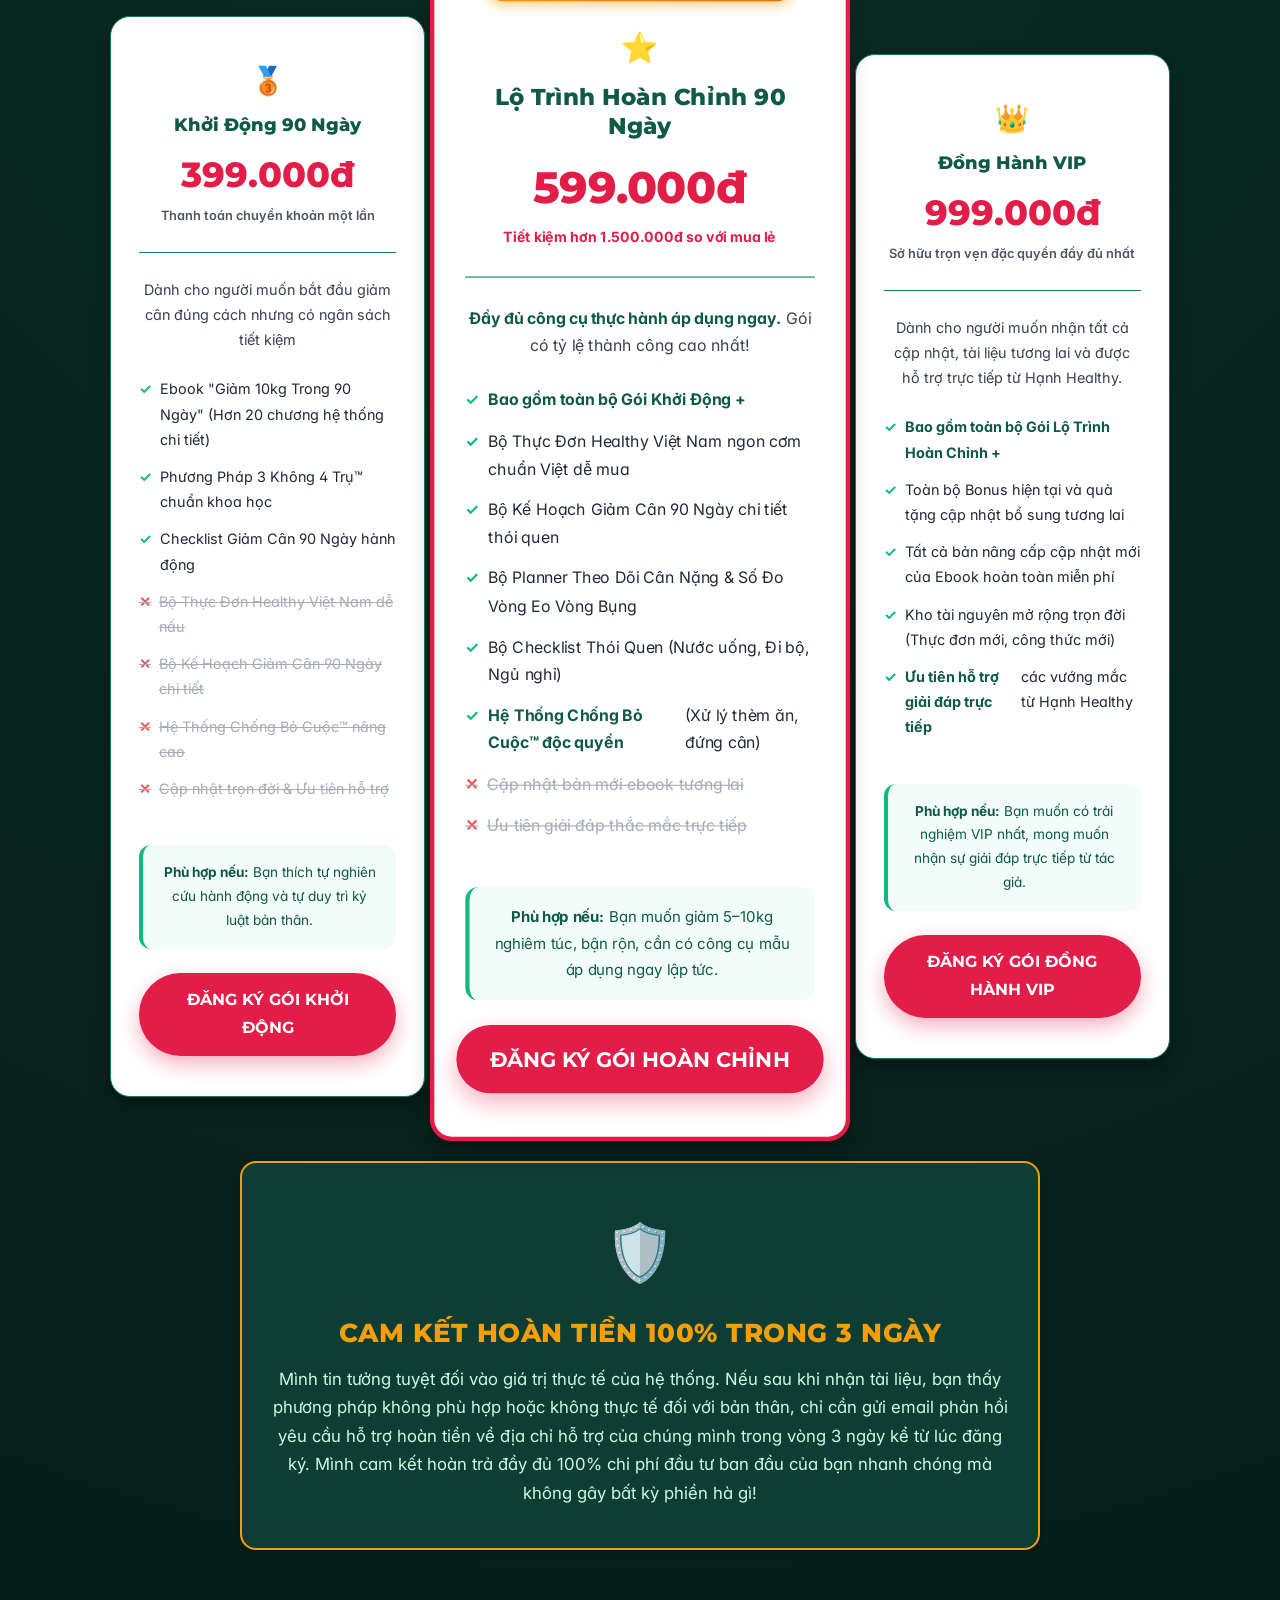
==== commit 7b75980b: "process" ====
--- a/index.html
+++ b/index.html
@@ -2,6 +2,23 @@
 <html lang="vi">
 <head>
   <meta charset="UTF-8">
+  <!-- Meta Pixel Code -->
+  <script>
+    !function(f,b,e,v,n,t,s)
+    {if(f.fbq)return;n=f.fbq=function(){n.callMethod?
+    n.callMethod.apply(n,arguments):n.queue.push(arguments)};
+    if(!f._fbq)f._fbq=n;n.push=n;n.loaded=!0;n.version='2.0';
+    n.queue=[];t=b.createElement(e);t.async=!0;
+    t.src=v;s=b.getElementsByTagName(e)[0];
+    s.parentNode.insertBefore(t,s)}(window, document,'script',
+    'https://connect.facebook.net/en_US/fbevents.js');
+    fbq('init', '1008081101712952');
+    fbq('track', 'PageView');
+  </script>
+  <noscript>
+    <img height="1" width="1" style="display:none" src="https://www.facebook.com/tr?id=1008081101712952&ev=PageView&noscript=1" />
+  </noscript>
+  <!-- End Meta Pixel Code -->
   <meta name="viewport" content="width=device-width, initial-scale=1.0">
   
   <!-- SEO Directives -->
@@ -1098,63 +1115,63 @@
           </div>
 
           <!-- Box 2: Package Selection -->
-          <div class="checkout-box-premium" id="checkout-box-package" style="background-color: #0E3E33; border: 1.5px solid rgba(255,255,255,0.1); border-radius: 12px; padding: 1.5rem; margin-top: 1.5rem; display: none;">
-            <h3 class="checkout-box-title" style="color: var(--color-gold) !important; font-size: 1.15rem; font-weight: bold; margin-top: 0; margin-bottom: 1.25rem;">⭐ CHỌN GÓI SẢN PHẨM</h3>
-            <div class="package-selector-list-premium" style="display: flex; flex-direction: column; gap: 1rem;">
+          <div class="checkout-box-premium" id="checkout-box-package" style="background-color: #0E3E33; border: 1.5px solid rgba(255,255,255,0.1); border-radius: 12px; padding: 1rem; margin-top: 1.25rem; display: none;">
+            <h3 class="checkout-box-title" style="color: var(--color-gold) !important; font-size: 1.15rem; font-weight: bold; margin-top: 0; margin-bottom: 0.75rem;">⭐ CHỌN GÓI SẢN PHẨM</h3>
+            <div class="package-selector-list-premium" style="display: flex; flex-direction: column; gap: 0.65rem;">
               
               <!-- Gói 1 -->
-              <label class="package-radio-container-premium" style="display: flex; align-items: center; justify-content: space-between; border: 1px solid rgba(255,255,255,0.1); border-radius: 8px; padding: 1rem; cursor: pointer; background: rgba(255,255,255,0.03);">
+              <label class="package-radio-container-premium" style="display: flex; align-items: center; justify-content: space-between; border: 1px solid rgba(255,255,255,0.1); border-radius: 8px; padding: 0.65rem 0.75rem; cursor: pointer; background: rgba(255,255,255,0.03);">
                 <input type="radio" name="checkout-package" value="starter" data-price="399000" data-label="Gói Khởi Động 90 Ngày" style="accent-color: var(--color-primary-light);">
-                <div class="package-radio-info-premium" style="margin-left: 1rem; margin-right: auto; text-align: left;">
-                  <h4 style="color: #FFFFFF; font-size: 0.95rem; font-weight: bold; margin: 0;">GÓI KHỞI ĐỘNG 90 NGÀY</h4>
-                  <p style="color: var(--color-text-muted); font-size: 0.85rem; margin: 0.25rem 0 0 0;">Nhận Ebook hệ thống + Checklist 90 ngày</p>
+                <div class="package-radio-info-premium" style="margin-left: 0.75rem; margin-right: auto; text-align: left;">
+                  <h4 style="color: #FFFFFF; font-size: 0.9rem; font-weight: bold; margin: 0;">GÓI KHỞI ĐỘNG 90 NGÀY</h4>
+                  <p style="color: var(--color-text-muted); font-size: 0.8rem; margin: 0.15rem 0 0 0;">Nhận Ebook hệ thống + Checklist 90 ngày</p>
                 </div>
-                <div class="package-radio-price-premium" style="color: var(--color-gold); font-weight: bold; font-size: 1.1rem;">399.000đ</div>
+                <div class="package-radio-price-premium" style="color: var(--color-gold); font-weight: bold; font-size: 1.05rem;">399.000đ</div>
               </label>
 
               <!-- Gói 2 (RECOMMENDED) -->
-              <label class="package-radio-container-premium highlighted-radio-premium" style="display: flex; align-items: center; justify-content: space-between; border: 2px solid var(--color-gold); border-radius: 8px; padding: 1.25rem 1rem 1rem 1rem; cursor: pointer; background: rgba(217,119,6,0.05); position: relative;">
-                <span class="radio-badge-premium" style="position: absolute; top: -10px; right: 15px; background: var(--color-gold); color: #092C22; font-size: 0.7rem; font-weight: 800; padding: 0.2rem 0.6rem; border-radius: 4px; text-transform: uppercase;">KHUYÊN DÙNG — 80% CHỌN</span>
+              <label class="package-radio-container-premium highlighted-radio-premium" style="display: flex; align-items: center; justify-content: space-between; border: 2px solid var(--color-gold); border-radius: 8px; padding: 0.9rem 0.75rem 0.65rem 0.75rem; cursor: pointer; background: rgba(217,119,6,0.05); position: relative;">
+                <span class="radio-badge-premium" style="position: absolute; top: -10px; right: 15px; background: var(--color-gold); color: #092C22; font-size: 0.65rem; font-weight: 800; padding: 0.15rem 0.5rem; border-radius: 4px; text-transform: uppercase;">KHUYÊN DÙNG — 80% CHỌN</span>
                 <input type="radio" name="checkout-package" value="complete" data-price="599000" data-label="Gói Lộ Trình Hoàn Chỉnh 90 Ngày" checked style="accent-color: var(--color-primary-light);">
-                <div class="package-radio-info-premium" style="margin-left: 1rem; margin-right: auto; text-align: left;">
-                  <h4 style="color: #FFFFFF; font-size: 0.95rem; font-weight: bold; margin: 0;">GÓI LỘ TRÌNH HOÀN CHỈNH</h4>
-                  <p style="color: var(--color-text-muted); font-size: 0.85rem; margin: 0.25rem 0 0 0;">Trọn bộ Ebook, Thực đơn, Planner & Chống Bỏ Cuộc™</p>
+                <div class="package-radio-info-premium" style="margin-left: 0.75rem; margin-right: auto; text-align: left;">
+                  <h4 style="color: #FFFFFF; font-size: 0.9rem; font-weight: bold; margin: 0;">GÓI LỘ TRÌNH HOÀN CHỈNH</h4>
+                  <p style="color: var(--color-text-muted); font-size: 0.8rem; margin: 0.15rem 0 0 0;">Trọn bộ Ebook, Thực đơn, Planner & Chống Bỏ Cuộc™</p>
                 </div>
-                <div class="package-radio-price-premium" style="color: var(--color-gold); font-weight: bold; font-size: 1.15rem;">599.000đ</div>
+                <div class="package-radio-price-premium" style="color: var(--color-gold); font-weight: bold; font-size: 1.1rem;">599.000đ</div>
               </label>
 
               <!-- Gói 3 -->
-              <label class="package-radio-container-premium" style="display: flex; align-items: center; justify-content: space-between; border: 1px solid rgba(255,255,255,0.1); border-radius: 8px; padding: 1rem; cursor: pointer; background: rgba(255,255,255,0.03);">
+              <label class="package-radio-container-premium" style="display: flex; align-items: center; justify-content: space-between; border: 1px solid rgba(255,255,255,0.1); border-radius: 8px; padding: 0.65rem 0.75rem; cursor: pointer; background: rgba(255,255,255,0.03);">
                 <input type="radio" name="checkout-package" value="vip" data-price="999000" data-label="Gói Đồng Hành VIP" style="accent-color: var(--color-primary-light);">
-                <div class="package-radio-info-premium" style="margin-left: 1rem; margin-right: auto; text-align: left;">
-                  <h4 style="color: #FFFFFF; font-size: 0.95rem; font-weight: bold; margin: 0;">GÓI ĐỒNG HÀNH VIP</h4>
-                  <p style="color: var(--color-text-muted); font-size: 0.85rem; margin: 0.25rem 0 0 0;">Bộ Hoàn Chỉnh + Hỗ trợ giải đáp trực tiếp hằng ngày</p>
+                <div class="package-radio-info-premium" style="margin-left: 0.75rem; margin-right: auto; text-align: left;">
+                  <h4 style="color: #FFFFFF; font-size: 0.9rem; font-weight: bold; margin: 0;">GÓI ĐỒNG HÀNH VIP</h4>
+                  <p style="color: var(--color-text-muted); font-size: 0.8rem; margin: 0.15rem 0 0 0;">Bộ Hoàn Chỉnh + Hỗ trợ giải đáp trực tiếp hằng ngày</p>
                 </div>
-                <div class="package-radio-price-premium" style="color: var(--color-gold); font-weight: bold; font-size: 1.1rem;">999.000đ</div>
+                <div class="package-radio-price-premium" style="color: var(--color-gold); font-weight: bold; font-size: 1.05rem;">999.000đ</div>
               </label>
 
             </div>
           </div>
 
           <!-- Box 3: Order Summary -->
-          <div class="checkout-box-premium" id="checkout-box-summary" style="background-color: #0E3E33; border: 1px solid rgba(255,255,255,0.1); border-radius: 12px; padding: 1.5rem; margin-top: 1.5rem; display: none;">
-            <h3 class="checkout-box-title" style="color: var(--color-gold) !important; font-size: 1.15rem; font-weight: bold; margin-top: 0; margin-bottom: 1.25rem;">🛒 TÓM TẮT ĐƠN HÀNG</h3>
-            <div class="order-summary-premium" style="display: flex; flex-direction: column; gap: 0.75rem;">
-              <div class="summary-row" style="display: flex; justify-content: space-between; align-items: center; border-bottom: 1px solid rgba(255,255,255,0.05); padding-bottom: 0.5rem;">
-                <span class="summary-label" style="color: var(--color-text-muted); font-size: 0.9rem;">Sản phẩm đăng ký:</span>
+          <div class="checkout-box-premium" id="checkout-box-summary" style="background-color: #0E3E33; border: 1px solid rgba(255,255,255,0.1); border-radius: 12px; padding: 1rem; margin-top: 1.25rem; display: none;">
+            <h3 class="checkout-box-title" style="color: var(--color-gold) !important; font-size: 1.15rem; font-weight: bold; margin-top: 0; margin-bottom: 0.75rem;">🛒 TÓM TẮT ĐƠN HÀNG</h3>
+            <div class="order-summary-premium" style="display: flex; flex-direction: column; gap: 0.5rem;">
+              <div class="summary-row" style="display: flex; flex-direction: column; align-items: flex-start; gap: 0.15rem; border-bottom: 1px solid rgba(255,255,255,0.05); padding-bottom: 0.35rem;">
+                <span class="summary-label" style="color: var(--color-text-muted); font-size: 0.85rem;">Sản phẩm đăng ký:</span>
                 <strong class="summary-value" id="summary-package-name" style="color: #FFFFFF; font-size: 0.95rem;">Gói Lộ Trình Hoàn Chỉnh 90 Ngày</strong>
               </div>
-              <div class="summary-row" style="display: flex; justify-content: space-between; align-items: center; border-bottom: 1px solid rgba(255,255,255,0.05); padding-bottom: 0.5rem;">
-                <span class="summary-label" style="color: var(--color-text-muted); font-size: 0.9rem;">Giá gốc thực tế:</span>
-                <span class="summary-value" style="text-decoration: line-through; opacity: 0.6; color: #FFFFFF;" id="summary-original-price">1.200.000đ</span>
-              </div>
-              <div class="summary-row text-discount" style="display: flex; justify-content: space-between; align-items: center; border-bottom: 1px solid rgba(255,255,255,0.05); padding-bottom: 0.5rem; color: #F43F5E;">
-                <span class="summary-label" style="font-size: 0.9rem; font-weight: bold;">Ưu đãi hôm nay (CK 1 lần):</span>
-                <span class="summary-value" id="summary-discount" style="font-weight: bold;">-50% TRỌN BỘ</span>
+              <div class="summary-row" style="display: flex; justify-content: space-between; align-items: center; border-bottom: 1px solid rgba(255,255,255,0.05); padding-bottom: 0.35rem;">
+                <span class="summary-label" style="color: var(--color-text-muted); font-size: 0.85rem;">Giá gốc thực tế:</span>
+                <span class="summary-value" style="text-decoration: line-through; opacity: 0.6; color: #FFFFFF; font-size: 0.9rem;" id="summary-original-price">1.200.000đ</span>
+              </div>
+              <div class="summary-row text-discount" style="display: flex; justify-content: space-between; align-items: center; border-bottom: 1px solid rgba(255,255,255,0.05); padding-bottom: 0.35rem; color: #F43F5E;">
+                <span class="summary-label" style="font-size: 0.85rem; font-weight: bold;">Ưu đãi hôm nay (CK 1 lần):</span>
+                <span class="summary-value" id="summary-discount" style="font-weight: bold; font-size: 0.9rem;">-50% TRỌN BỘ</span>
               </div>
               <div class="summary-row summary-total" style="display: flex; justify-content: space-between; align-items: center; padding-top: 0.25rem;">
-                <span class="summary-label" style="color: #FFFFFF; font-weight: bold; font-size: 1rem;">Tổng cộng đầu tư:</span>
-                <strong class="summary-value color-accent" id="summary-total-price" style="color: var(--color-gold); font-size: 1.4rem; font-weight: 800;">599.000đ</strong>
+                <span class="summary-label" style="color: #FFFFFF; font-weight: bold; font-size: 0.95rem;">Tổng cộng đầu tư:</span>
+                <strong class="summary-value color-accent" id="summary-total-price" style="color: var(--color-gold); font-size: 1.3rem; font-weight: 800;">599.000đ</strong>
               </div>
             </div>
           </div>
--- a/styles.css
+++ b/styles.css
@@ -194,7 +194,7 @@
 /* --- 8. SECTION: HERO (GIỚI THIỆU) --- */
 .hero-section {
   padding: 2.25rem 0 3.5rem 0; /* Tight, premium above-the-fold spacing */
-  background: radial-gradient(circle at top, #061E18 0%, #020B08 100%) !important;
+  background-color: var(--color-bg-light) !important;
 }
 
 .target-badge {
@@ -329,8 +329,8 @@
 }
 
 .hero-bullets {
-  background-color: rgba(255, 255, 255, 0.05);
-  border: 1px solid rgba(255, 255, 255, 0.1);
+  background-color: var(--color-bg-white) !important;
+  border: 1.5px solid var(--color-border) !important;
   padding: 2rem;
   border-radius: 16px;
   backdrop-filter: blur(10px);
@@ -438,8 +438,8 @@
 }
 
 .hero-ebook-support {
-  background: rgba(255, 255, 255, 0.04);
-  border: 1px solid rgba(255, 255, 255, 0.08);
+  background-color: var(--color-bg-white) !important;
+  border: 1.5px solid var(--color-border) !important;
   padding: 1.5rem;
   border-radius: 16px;
   display: flex;
@@ -450,8 +450,8 @@
 }
 
 .hero-ebook-support:hover {
-  background: rgba(255, 255, 255, 0.06);
-  border-color: rgba(255, 255, 255, 0.15);
+  background-color: var(--color-bg-white) !important;
+  border-color: var(--color-primary-light) !important;
 }
 
 .hero-ebook-secondary {
@@ -481,9 +481,9 @@
 
 /* --- 9. SECTION: TRUST BAR (BAO CHỨNG ĐỘ TIN CẬY) --- */
 .trust-bar {
-  background-color: var(--color-primary-dark);
-  border-top: 1px solid rgba(255, 255, 255, 0.08);
-  border-bottom: 1px solid rgba(255, 255, 255, 0.08);
+  background-color: var(--color-bg-white) !important;
+  border-top: 1px solid var(--color-border) !important;
+  border-bottom: 1px solid var(--color-border) !important;
   padding: 1.5rem 0;
 }
 
@@ -498,7 +498,7 @@
 .trust-item {
   display: flex;
   align-items: center;
-  color: var(--color-bg-light);
+  color: var(--color-text-main) !important;
   font-family: var(--font-subheading);
   font-weight: 600;
   font-size: 0.95rem;
@@ -2200,11 +2200,47 @@
 }
 
 .popup-form-body p {
-  font-size: 0.95rem;
-  color: var(--color-text-muted);
+  font-size: 1rem;
+  line-height: 1.6;
+  color: #374151 !important;
   text-align: center;
   margin-bottom: 1.5rem;
 }
+
+.popup-form-body strong {
+  color: #0F5A47 !important;
+  font-weight: 700 !important;
+}
+
+/* Specific high-contrast overrides for exit-intent popup contents to prevent global white/light-text styles on white background */
+.exit-popup-content-box p,
+.popup-success-card p {
+  color: #374151 !important;
+  font-size: 1rem !important;
+  line-height: 1.65 !important;
+}
+
+.exit-popup-content-box strong,
+.popup-success-card strong {
+  color: #0F5A47 !important;
+  font-weight: 700 !important;
+}
+
+.exit-popup-content-box h3,
+.popup-success-card h3 {
+  color: #0F5A47 !important;
+}
+
+.popup-success-card p:last-of-type {
+  color: #6B7280 !important; /* Muted dark gray for details */
+  font-size: 0.875rem !important;
+}
+
+.popup-success-card span {
+  color: #E11D48 !important; /* Standout color for submitted email address */
+  font-weight: bold !important;
+}
+
 
 .popup-form-body .btn-coral {
   width: 100%;
@@ -2423,8 +2459,8 @@
 }
 
 .trust-pill {
-  background: rgba(255, 255, 255, 0.06);
-  border: 1px solid rgba(255, 255, 255, 0.12);
+  background-color: var(--color-bg-white) !important;
+  border: 1.5px solid var(--color-border) !important;
   color: #FFFFFF;
   padding: 0.55rem 1.35rem;
   border-radius: 12px; /* Premium smooth card shape */
@@ -2439,8 +2475,8 @@
 }
 
 .trust-pill:hover {
-  background: rgba(255, 255, 255, 0.1);
-  border-color: rgba(251, 191, 36, 0.4); /* Highlight with subtle gold glow */
+  background-color: var(--color-bg-white) !important;
+  border-color: var(--color-primary-light) !important;
   transform: translateY(-2px);
   box-shadow: 0 6px 20px rgba(0, 0, 0, 0.18);
 }
@@ -2896,7 +2932,7 @@
 
 /* --- PAIN CHECKLIST SECTION --- */
 .pain-checklist-section {
-  background-color: var(--color-bg-dark) !important;
+  background-color: var(--color-bg-light) !important;
   border-bottom: 2px solid var(--color-border);
 }
 
@@ -3087,11 +3123,20 @@
 .floating-nav-container {
   position: fixed;
   bottom: 90px; /* Elevated to avoid overlap with sticky bottom CTA */
-  right: 20px;
+  right: -100px; /* Hidden by default, slides in when active */
   display: flex;
   flex-direction: column;
   gap: 0.75rem;
   z-index: 1000;
+  transition: right 0.4s cubic-bezier(0.4, 0, 0.2, 1), opacity 0.4s ease;
+  opacity: 0;
+  pointer-events: none;
+}
+
+.floating-nav-container.active {
+  right: 20px;
+  opacity: 1;
+  pointer-events: auto;
 }
 
 .floating-btn {
@@ -3469,6 +3514,11 @@
   .floating-nav-container {
     bottom: 95px !important;
   }
+  /* Ngăn ngừa iOS Safari tự động zoom khi chọn ô nhập liệu bằng cách đặt font-size tối thiểu 16px */
+  #checkout-form-embedded input,
+  .checkout-form-group-premium input {
+    font-size: 16px !important;
+  }
 }
 
 /* Custom Keyword Highlights for CRO and Direct Response */
--- a/styles.css
+++ b/styles.css
@@ -194,7 +194,7 @@
 /* --- 8. SECTION: HERO (GIỚI THIỆU) --- */
 .hero-section {
   padding: 2.25rem 0 3.5rem 0; /* Tight, premium above-the-fold spacing */
-  background: radial-gradient(circle at top, #061E18 0%, #020B08 100%) !important;
+  background-color: var(--color-bg-light) !important;
 }
 
 .target-badge {
@@ -329,8 +329,8 @@
 }
 
 .hero-bullets {
-  background-color: rgba(255, 255, 255, 0.05);
-  border: 1px solid rgba(255, 255, 255, 0.1);
+  background-color: var(--color-bg-white) !important;
+  border: 1.5px solid var(--color-border) !important;
   padding: 2rem;
   border-radius: 16px;
   backdrop-filter: blur(10px);
@@ -438,8 +438,8 @@
 }
 
 .hero-ebook-support {
-  background: rgba(255, 255, 255, 0.04);
-  border: 1px solid rgba(255, 255, 255, 0.08);
+  background-color: var(--color-bg-white) !important;
+  border: 1.5px solid var(--color-border) !important;
   padding: 1.5rem;
   border-radius: 16px;
   display: flex;
@@ -450,8 +450,8 @@
 }
 
 .hero-ebook-support:hover {
-  background: rgba(255, 255, 255, 0.06);
-  border-color: rgba(255, 255, 255, 0.15);
+  background-color: var(--color-bg-white) !important;
+  border-color: var(--color-primary-light) !important;
 }
 
 .hero-ebook-secondary {
@@ -481,9 +481,9 @@
 
 /* --- 9. SECTION: TRUST BAR (BAO CHỨNG ĐỘ TIN CẬY) --- */
 .trust-bar {
-  background-color: var(--color-primary-dark);
-  border-top: 1px solid rgba(255, 255, 255, 0.08);
-  border-bottom: 1px solid rgba(255, 255, 255, 0.08);
+  background-color: var(--color-bg-white) !important;
+  border-top: 1px solid var(--color-border) !important;
+  border-bottom: 1px solid var(--color-border) !important;
   padding: 1.5rem 0;
 }
 
@@ -498,7 +498,7 @@
 .trust-item {
   display: flex;
   align-items: center;
-  color: var(--color-bg-light);
+  color: var(--color-text-main) !important;
   font-family: var(--font-subheading);
   font-weight: 600;
   font-size: 0.95rem;
@@ -2200,11 +2200,47 @@
 }
 
 .popup-form-body p {
-  font-size: 0.95rem;
-  color: var(--color-text-muted);
+  font-size: 1rem;
+  line-height: 1.6;
+  color: #374151 !important;
   text-align: center;
   margin-bottom: 1.5rem;
 }
+
+.popup-form-body strong {
+  color: #0F5A47 !important;
+  font-weight: 700 !important;
+}
+
+/* Specific high-contrast overrides for exit-intent popup contents to prevent global white/light-text styles on white background */
+.exit-popup-content-box p,
+.popup-success-card p {
+  color: #374151 !important;
+  font-size: 1rem !important;
+  line-height: 1.65 !important;
+}
+
+.exit-popup-content-box strong,
+.popup-success-card strong {
+  color: #0F5A47 !important;
+  font-weight: 700 !important;
+}
+
+.exit-popup-content-box h3,
+.popup-success-card h3 {
+  color: #0F5A47 !important;
+}
+
+.popup-success-card p:last-of-type {
+  color: #6B7280 !important; /* Muted dark gray for details */
+  font-size: 0.875rem !important;
+}
+
+.popup-success-card span {
+  color: #E11D48 !important; /* Standout color for submitted email address */
+  font-weight: bold !important;
+}
+
 
 .popup-form-body .btn-coral {
   width: 100%;
@@ -2423,8 +2459,8 @@
 }
 
 .trust-pill {
-  background: rgba(255, 255, 255, 0.06);
-  border: 1px solid rgba(255, 255, 255, 0.12);
+  background-color: var(--color-bg-white) !important;
+  border: 1.5px solid var(--color-border) !important;
   color: #FFFFFF;
   padding: 0.55rem 1.35rem;
   border-radius: 12px; /* Premium smooth card shape */
@@ -2439,8 +2475,8 @@
 }
 
 .trust-pill:hover {
-  background: rgba(255, 255, 255, 0.1);
-  border-color: rgba(251, 191, 36, 0.4); /* Highlight with subtle gold glow */
+  background-color: var(--color-bg-white) !important;
+  border-color: var(--color-primary-light) !important;
   transform: translateY(-2px);
   box-shadow: 0 6px 20px rgba(0, 0, 0, 0.18);
 }
@@ -2896,7 +2932,7 @@
 
 /* --- PAIN CHECKLIST SECTION --- */
 .pain-checklist-section {
-  background-color: var(--color-bg-dark) !important;
+  background-color: var(--color-bg-light) !important;
   border-bottom: 2px solid var(--color-border);
 }
 
@@ -3087,11 +3123,20 @@
 .floating-nav-container {
   position: fixed;
   bottom: 90px; /* Elevated to avoid overlap with sticky bottom CTA */
-  right: 20px;
+  right: -100px; /* Hidden by default, slides in when active */
   display: flex;
   flex-direction: column;
   gap: 0.75rem;
   z-index: 1000;
+  transition: right 0.4s cubic-bezier(0.4, 0, 0.2, 1), opacity 0.4s ease;
+  opacity: 0;
+  pointer-events: none;
+}
+
+.floating-nav-container.active {
+  right: 20px;
+  opacity: 1;
+  pointer-events: auto;
 }
 
 .floating-btn {
@@ -3469,6 +3514,11 @@
   .floating-nav-container {
     bottom: 95px !important;
   }
+  /* Ngăn ngừa iOS Safari tự động zoom khi chọn ô nhập liệu bằng cách đặt font-size tối thiểu 16px */
+  #checkout-form-embedded input,
+  .checkout-form-group-premium input {
+    font-size: 16px !important;
+  }
 }
 
 /* Custom Keyword Highlights for CRO and Direct Response */
